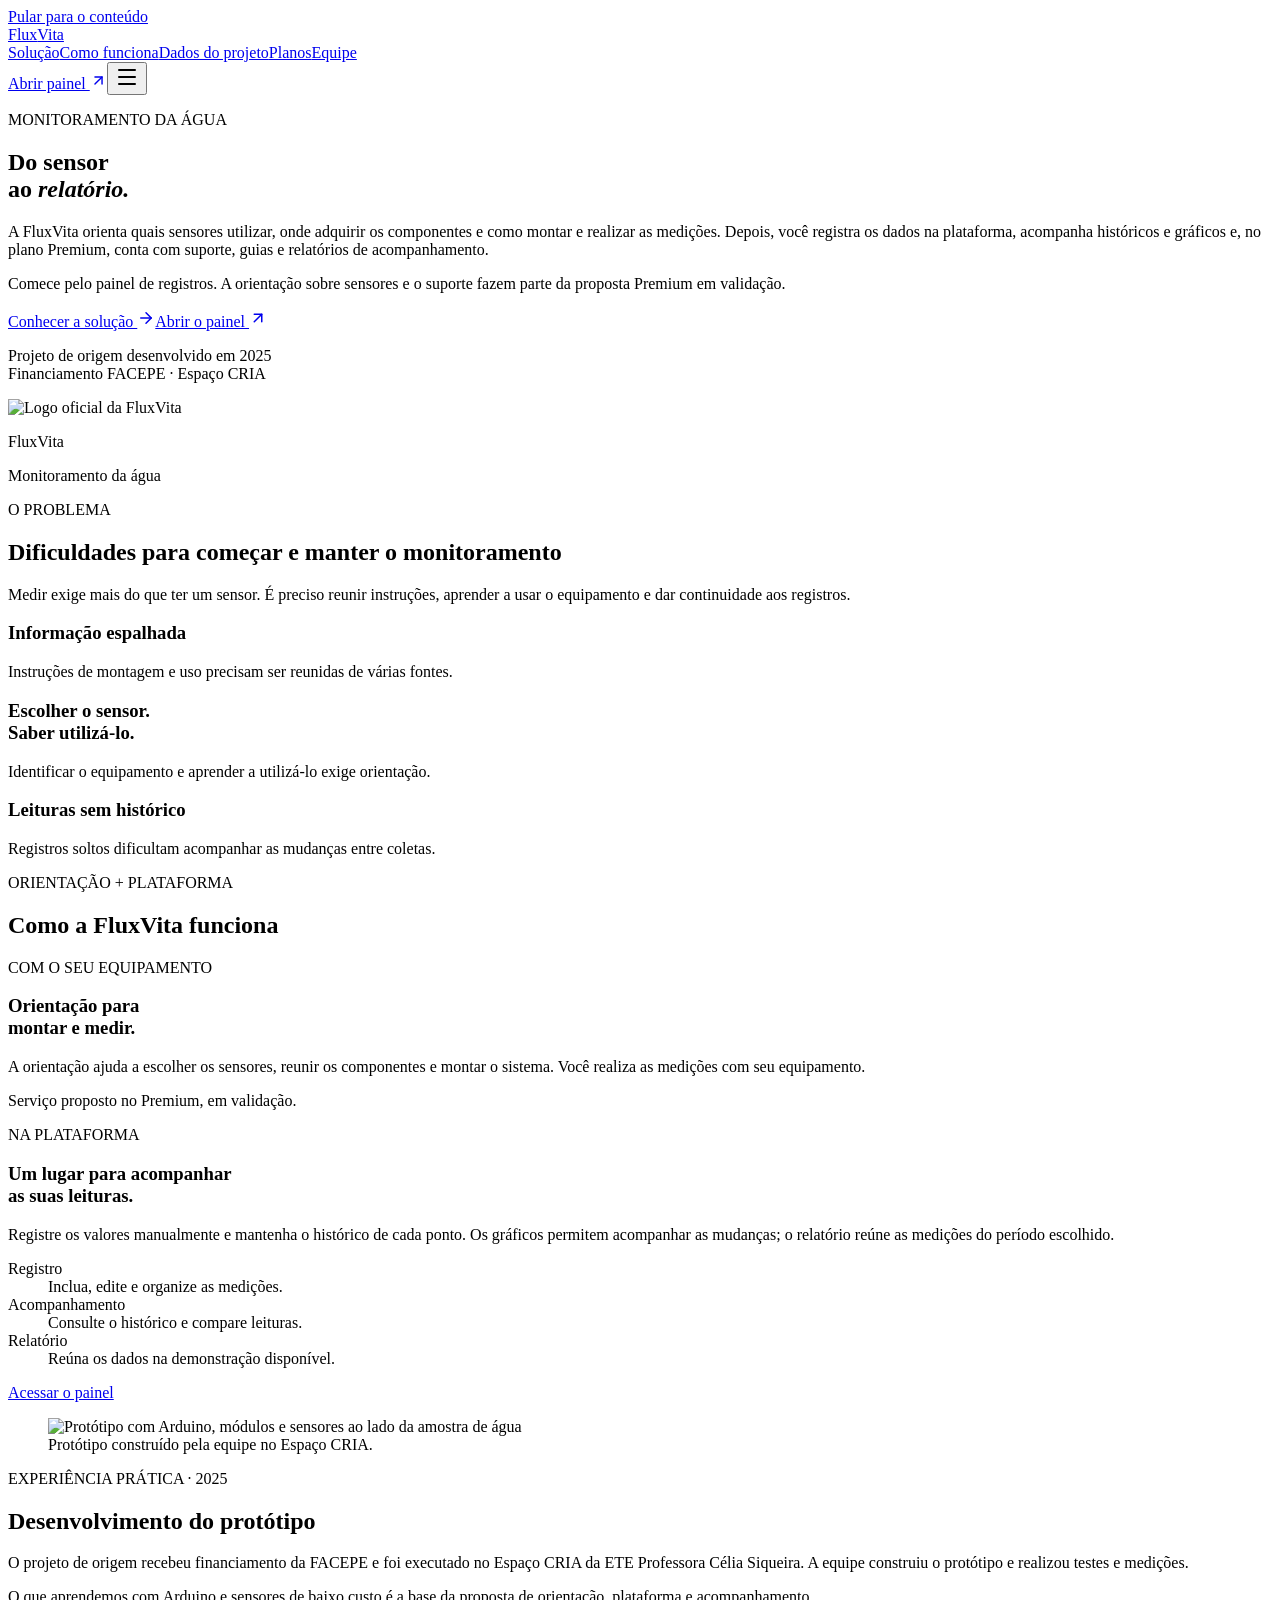
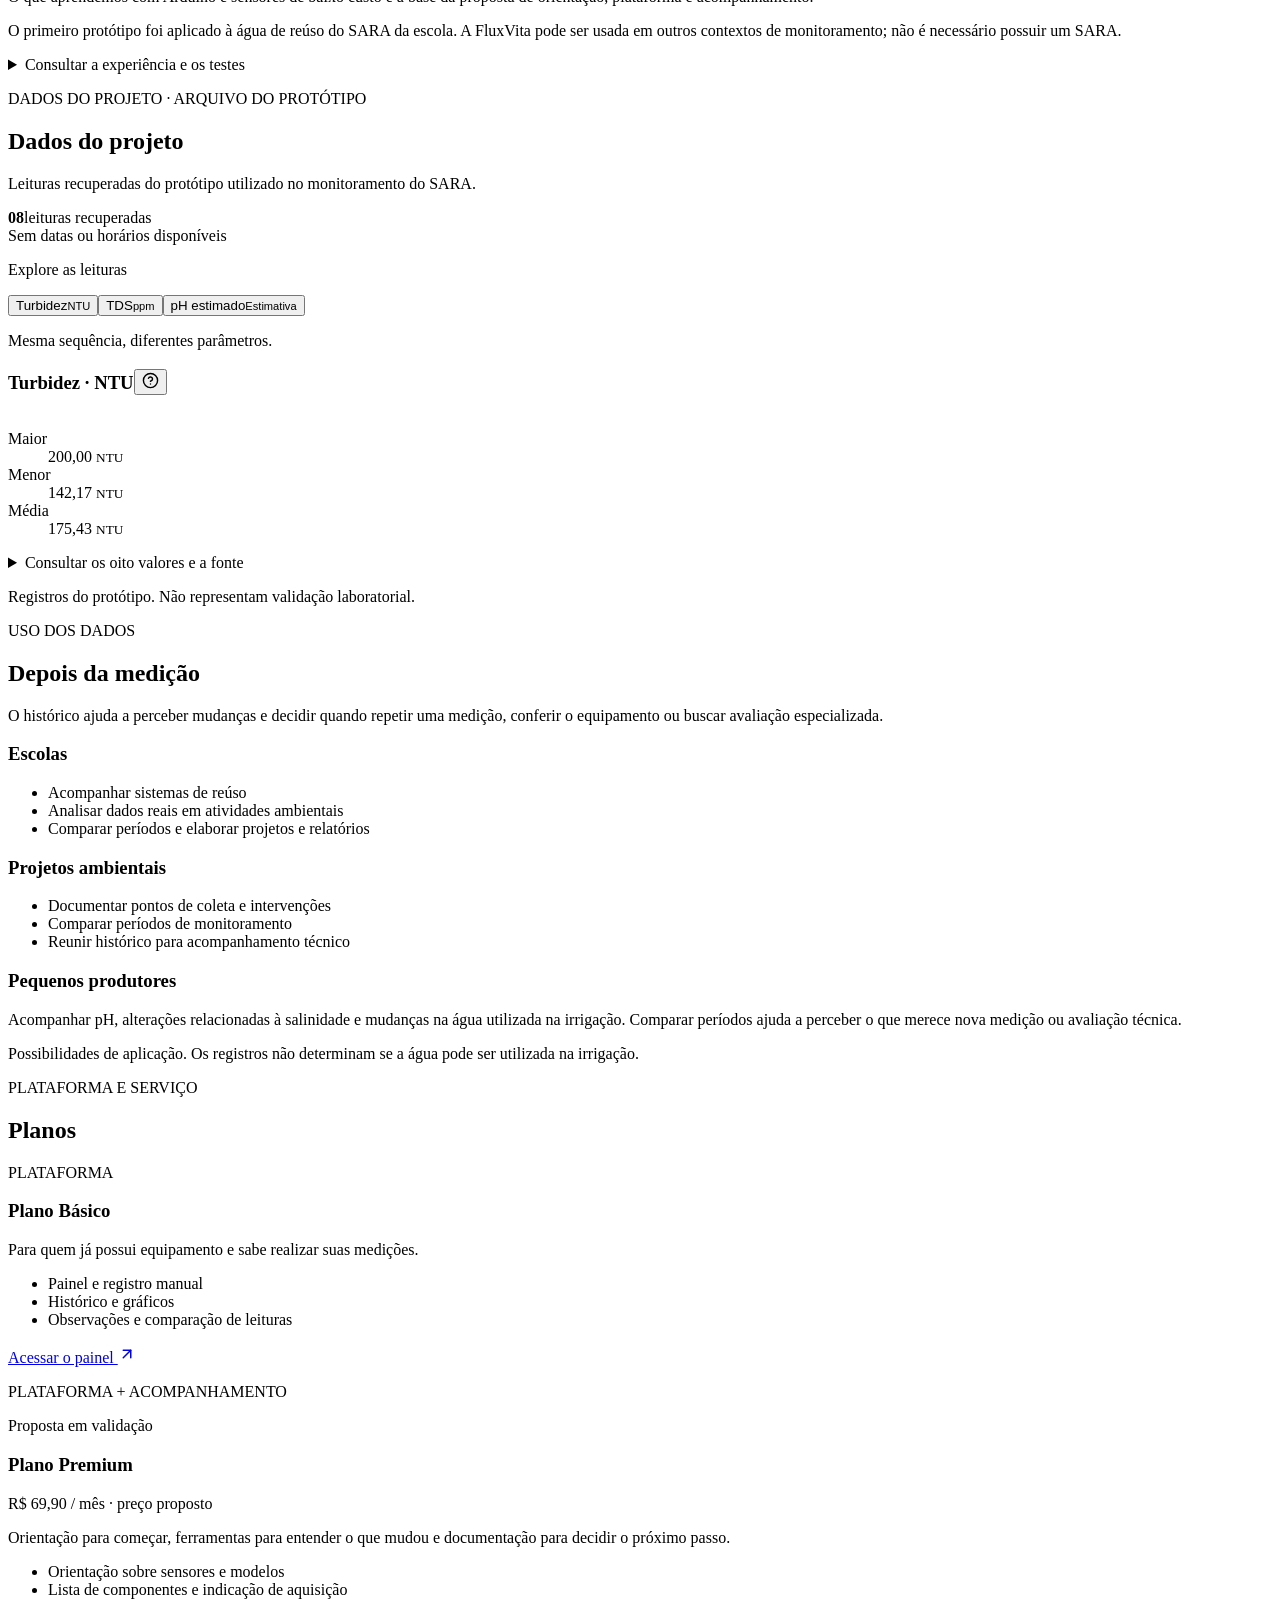
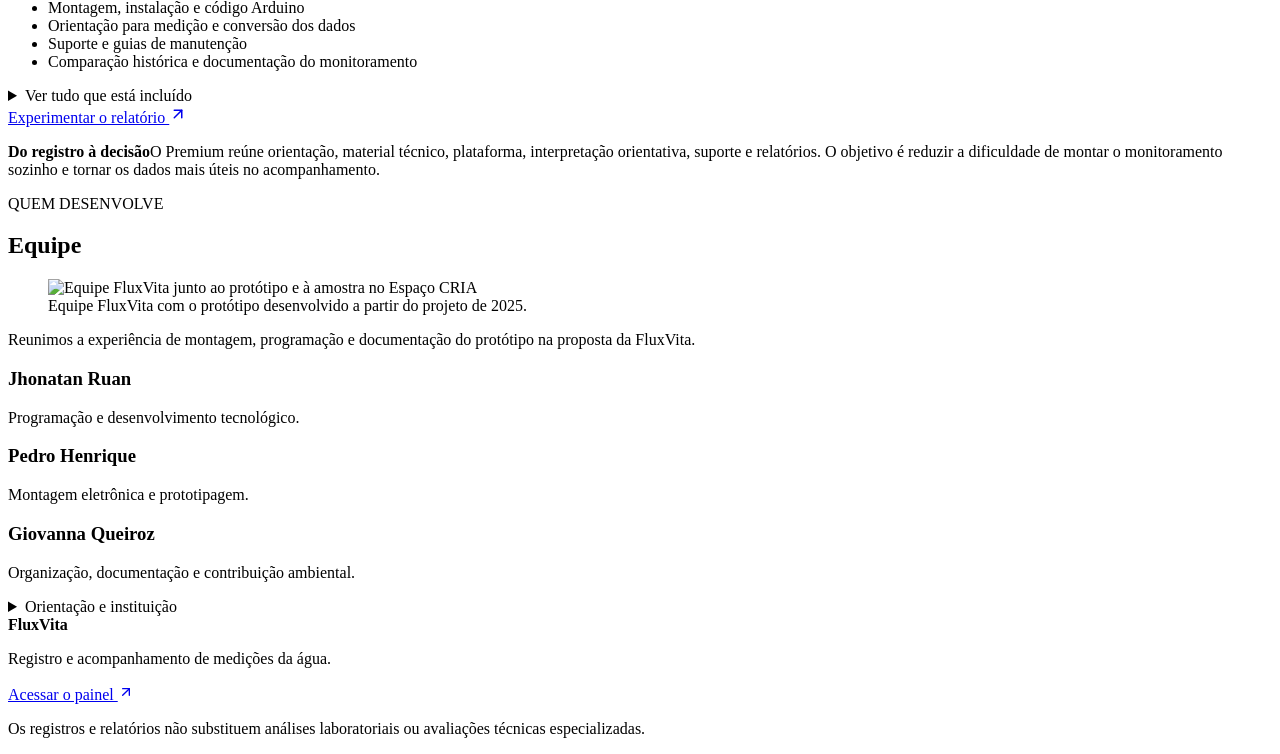
==== index.html @ 8d962c69 "Publica demonstracao estatica da FluxVita" ====
<!DOCTYPE html><html lang="pt-BR"><head><meta charSet="utf-8"/><meta name="viewport" content="width=device-width, initial-scale=1"/><link rel="preload" href="/fluxvita/images/logo.jpeg" as="image"/><link rel="stylesheet" href="/fluxvita/_next/static/css/index.CaiVKOem.css" data-rsc-css-href="/fluxvita/_next/static/css/index.CaiVKOem.css" data-precedence="vite-rsc/importer-resources"/><link rel="modulepreload" fetchPriority="low" href="/fluxvita/_next/static/chunks/index-BZ6kpPa_.js"/><script src="/fluxvita/_next/static/chunks/rolldown-runtime-BJOXHHZ4.js" type="module" async=""></script><script src="/fluxvita/_next/static/chunks/framework-BcJpXco4.js" type="module" async=""></script><link rel="modulepreload" href="/fluxvita/_next/static/chunks/layout-segment-context-BhjZyj7q.js" crossorigin=""/><link rel="modulepreload" href="/fluxvita/_next/static/chunks/site-header-nKYnSI3C.js" crossorigin=""/><link rel="modulepreload" href="/fluxvita/_next/static/chunks/brand-aoldO0m3.js" crossorigin=""/><link rel="modulepreload" href="/fluxvita/_next/static/chunks/x-iNXRPW8p.js" crossorigin=""/><link rel="modulepreload" href="/fluxvita/_next/static/chunks/Icon-qs7o2BY0.js" crossorigin=""/><link rel="modulepreload" href="/fluxvita/_next/static/chunks/reveal-CxmKioQc.js" crossorigin=""/><link rel="modulepreload" href="/fluxvita/_next/static/chunks/sara-results-CXd2Tkfg.js" crossorigin=""/><link rel="modulepreload" href="/fluxvita/_next/static/chunks/panel-help-Bx2EyLcV.js" crossorigin=""/><title>FluxVita | Registro e acompanhamento de medições da água</title><meta name="description" content="Conheça a proposta FluxVita, os registros do protótipo e o painel para registrar, comparar e relatar medições da água."/><link rel="icon" href="/fluxvita/favicon.svg"/><script>Object.assign(((self[Symbol.for("vinext.navigationRuntime")]??={bootstrap:{routeManifest:null},functions:{}}).bootstrap.rsc??={rsc:[]}),{params:{},nav:{"pathname":"/","searchParams":[]}})</script><link rel="modulepreload" href="/fluxvita/_next/static/chunks/index-BZ6kpPa_.js" />
</head><body><a class="skip" href="#conteudo">Pular para o conteúdo</a><header class="site-header home-header "><a class="brand" href="/fluxvita/" aria-label="FluxVita, início"><img src="/fluxvita/images/logo.jpeg" alt=""/>Flux<span>Vita</span></a><nav id="main-nav" aria-label="Navegação principal" class=""><a href="#solucao">Solução</a><a href="#como-funciona">Como funciona</a><a href="#resultados">Dados do projeto</a><a href="#planos">Planos</a><a href="#equipe">Equipe</a></nav><a class="button small" href="/fluxvita/painel">Abrir painel <svg xmlns="http://www.w3.org/2000/svg" width="17" height="17" viewBox="0 0 24 24" fill="none" stroke="currentColor" stroke-width="2" stroke-linecap="round" stroke-linejoin="round" class="lucide lucide-arrow-up-right" aria-hidden="true"><path d="M7 7h10v10"></path><path d="M7 17 17 7"></path></svg></a><button id="menu-toggle" class="menu-toggle" aria-label="Abrir menu" aria-expanded="false" aria-controls="main-nav"><svg xmlns="http://www.w3.org/2000/svg" width="24" height="24" viewBox="0 0 24 24" fill="none" stroke="currentColor" stroke-width="2" stroke-linecap="round" stroke-linejoin="round" class="lucide lucide-menu" aria-hidden="true"><path d="M4 5h16"></path><path d="M4 12h16"></path><path d="M4 19h16"></path></svg></button></header><main id="conteudo" class="home-page"><section class="hero wrap"><div class="hero-copy"><p class="eyebrow">MONITORAMENTO DA ÁGUA</p><h1>Do sensor<br/>ao <em>relatório.</em></h1><p class="lead">A FluxVita orienta quais sensores utilizar, onde adquirir os componentes e como montar e realizar as medições. Depois, você registra os dados na plataforma, acompanha históricos e gráficos e, no plano Premium, conta com suporte, guias e relatórios de acompanhamento.</p><p class="availability">Comece pelo painel de registros. A orientação sobre sensores e o suporte fazem parte da proposta Premium em validação.</p><div class="actions"><a class="button" href="#solucao">Conhecer a solução <svg xmlns="http://www.w3.org/2000/svg" width="18" height="18" viewBox="0 0 24 24" fill="none" stroke="currentColor" stroke-width="2" stroke-linecap="round" stroke-linejoin="round" class="lucide lucide-arrow-right" aria-hidden="true"><path d="M5 12h14"></path><path d="m12 5 7 7-7 7"></path></svg></a><a class="text-link" href="/fluxvita/painel">Abrir o painel <svg xmlns="http://www.w3.org/2000/svg" width="18" height="18" viewBox="0 0 24 24" fill="none" stroke="currentColor" stroke-width="2" stroke-linecap="round" stroke-linejoin="round" class="lucide lucide-arrow-up-right" aria-hidden="true"><path d="M7 7h10v10"></path><path d="M7 17 17 7"></path></svg></a></div><p class="hero-note">Projeto de origem desenvolvido em 2025<br/>Financiamento FACEPE · Espaço CRIA</p></div><div class="brand-composition" aria-label="FluxVita · Monitoramento da água"><img src="/fluxvita/images/logo.jpeg" alt="Logo oficial da FluxVita" width="1170" height="1118"/><p class="brand-name">FluxVita</p><p class="brand-identification">Monitoramento da água</p><div class="brand-line" aria-hidden="true"></div></div></section><div class="reveal-sections"><section id="solucao" class="wrap section problem-editorial"><div class="problem-opening"><p class="eyebrow">O PROBLEMA</p><h2>Dificuldades para começar e manter o monitoramento</h2><p class="problem-intro">Medir exige mais do que ter um sensor. É preciso reunir instruções, aprender a usar o equipamento e dar continuidade aos registros.</p></div><div class="problem-notes"><article class="problem-fragment"><h3>Informação espalhada</h3><p>Instruções de montagem e uso precisam ser reunidas de várias fontes.</p></article><article class="problem-emphasis"><h3>Escolher o sensor.<br/>Saber utilizá-lo.</h3><p>Identificar o equipamento e aprender a utilizá-lo exige orientação.</p></article><article class="problem-records"><h3>Leituras sem histórico</h3><p>Registros soltos dificultam acompanhar as mudanças entre coletas.</p></article></div></section><section id="como-funciona" class="solution-editorial section"><div class="wrap"><p class="eyebrow">ORIENTAÇÃO + PLATAFORMA</p><h2>Como a FluxVita funciona</h2><div class="solution-spread"><article class="guidance-story"><p class="solution-label">COM O SEU EQUIPAMENTO</p><h3>Orientação para<br/>montar e medir.</h3><p>A orientação ajuda a escolher os sensores, reunir os componentes e montar o sistema. Você realiza as medições com seu equipamento.</p><p class="solution-status">Serviço proposto no Premium, em validação.</p></article><article class="platform-story"><p class="solution-label">NA PLATAFORMA</p><h3>Um lugar para acompanhar<br/>as suas leituras.</h3><p>Registre os valores manualmente e mantenha o histórico de cada ponto. Os gráficos permitem acompanhar as mudanças; o relatório reúne as medições do período escolhido.</p><dl class="platform-functions"><div><dt>Registro</dt><dd>Inclua, edite e organize as medições.</dd></div><div><dt>Acompanhamento</dt><dd>Consulte o histórico e compare leituras.</dd></div><div><dt>Relatório</dt><dd>Reúna os dados na demonstração disponível.</dd></div></dl><a href="/fluxvita/painel" class="button">Acessar o painel</a></article></div></div></section><section id="origem" class="wrap section origin-story pitch-origin"><figure class="documentary-photo"><img src="/fluxvita/images/prototipo-amostra-sara.jpeg" alt="Protótipo com Arduino, módulos e sensores ao lado da amostra de água" loading="lazy" width="1600" height="1200"/><figcaption>Protótipo construído pela equipe no Espaço CRIA.</figcaption></figure><div class="origin-copy"><p class="eyebrow">EXPERIÊNCIA PRÁTICA · 2025</p><h2>Desenvolvimento do protótipo</h2><p>O projeto de origem recebeu financiamento da FACEPE e foi executado no Espaço CRIA da ETE Professora Célia Siqueira. A equipe construiu o protótipo e realizou testes e medições.</p><p>O que aprendemos com Arduino e sensores de baixo custo é a base da proposta de orientação, plataforma e acompanhamento.</p><p class="sara-context">O primeiro protótipo foi aplicado à água de reúso do SARA da escola. A FluxVita pode ser usada em outros contextos de monitoramento; não é necessário possuir um SARA.</p><details class="origin-details"><summary>Consultar a experiência e os testes</summary><p>Reservatórios, armazenamento e irrigação são possibilidades de aplicação, ainda em validação com os públicos.</p><p>Essa experiência envolveu montagem, programação, leitura e conversão dos dados. Não representa comprovação científica da qualidade da água.</p><a href="/fluxvita/painel#testes-bancada" class="text-link">Consultar os testes de bancada <svg xmlns="http://www.w3.org/2000/svg" width="18" height="18" viewBox="0 0 24 24" fill="none" stroke="currentColor" stroke-width="2" stroke-linecap="round" stroke-linejoin="round" class="lucide lucide-arrow-right" aria-hidden="true"><path d="M5 12h14"></path><path d="m12 5 7 7-7 7"></path></svg></a></details></div></section><section class="wrap section sara-results results-editorial" id="resultados"><div class="results-heading"><div><p class="eyebrow">DADOS DO PROJETO · ARQUIVO DO PROTÓTIPO</p><h2>Dados do projeto</h2><p class="lead">Leituras recuperadas do protótipo utilizado no monitoramento do SARA.</p></div><div class="reading-count"><strong>08</strong><span>leituras recuperadas<br/>Sem datas ou horários disponíveis</span></div></div><div data-orientation="vertical" data-activation-direction="none" data-slot="tabs" class="group/tabs flex gap-2 data-horizontal:flex-col sara-tabs"><div class="parameter-index"><p class="parameter-caption">Explore as leituras</p><div data-orientation="vertical" data-activation-direction="none" aria-orientation="vertical" role="tablist" data-slot="tabs-list" data-variant="default" aria-label="Parâmetro dos dados do projeto" class="group/tabs-list inline-flex w-fit items-center justify-center rounded-lg p-[3px] text-muted-foreground group-data-horizontal/tabs:h-8 group-data-vertical/tabs:h-fit group-data-vertical/tabs:flex-col data-[variant=line]:rounded-none bg-muted"><button type="button" data-active="" data-orientation="vertical" data-activation-direction="none" aria-disabled="false" tabindex="-1" role="tab" aria-selected="true" id="base-ui-_R_1ikd6i_" data-composite-item-active="" data-slot="tabs-trigger" aria-label="Turbidez" class="relative inline-flex h-[calc(100%-1px)] flex-1 items-center justify-center gap-1.5 rounded-md border border-transparent px-1.5 py-0.5 text-sm font-medium whitespace-nowrap text-foreground/60 transition-all group-data-vertical/tabs:w-full group-data-vertical/tabs:justify-start hover:text-foreground focus-visible:border-ring focus-visible:ring-[3px] focus-visible:ring-ring/50 focus-visible:outline-1 focus-visible:outline-ring disabled:pointer-events-none disabled:opacity-50 has-data-[icon=inline-end]:pr-1 has-data-[icon=inline-start]:pl-1 aria-disabled:pointer-events-none aria-disabled:opacity-50 dark:text-muted-foreground dark:hover:text-foreground group-data-[variant=default]/tabs-list:data-active:shadow-sm group-data-[variant=line]/tabs-list:data-active:shadow-none [&amp;_svg]:pointer-events-none [&amp;_svg]:shrink-0 [&amp;_svg:not([class*=&#x27;size-&#x27;])]:size-4 group-data-[variant=line]/tabs-list:bg-transparent group-data-[variant=line]/tabs-list:data-active:bg-transparent dark:group-data-[variant=line]/tabs-list:data-active:border-transparent dark:group-data-[variant=line]/tabs-list:data-active:bg-transparent data-active:bg-background data-active:text-foreground dark:data-active:border-input dark:data-active:bg-input/30 dark:data-active:text-foreground after:absolute after:bg-foreground after:opacity-0 after:transition-opacity group-data-horizontal/tabs:after:inset-x-0 group-data-horizontal/tabs:after:bottom-[-5px] group-data-horizontal/tabs:after:h-0.5 group-data-vertical/tabs:after:inset-y-0 group-data-vertical/tabs:after:-right-1 group-data-vertical/tabs:after:w-0.5 group-data-[variant=line]/tabs-list:data-active:after:opacity-100"><span>Turbidez</span><small>NTU</small></button><button type="button" data-orientation="vertical" data-activation-direction="none" aria-disabled="false" tabindex="-1" role="tab" aria-selected="false" id="base-ui-_R_2ikd6i_" data-slot="tabs-trigger" aria-label="TDS" class="relative inline-flex h-[calc(100%-1px)] flex-1 items-center justify-center gap-1.5 rounded-md border border-transparent px-1.5 py-0.5 text-sm font-medium whitespace-nowrap text-foreground/60 transition-all group-data-vertical/tabs:w-full group-data-vertical/tabs:justify-start hover:text-foreground focus-visible:border-ring focus-visible:ring-[3px] focus-visible:ring-ring/50 focus-visible:outline-1 focus-visible:outline-ring disabled:pointer-events-none disabled:opacity-50 has-data-[icon=inline-end]:pr-1 has-data-[icon=inline-start]:pl-1 aria-disabled:pointer-events-none aria-disabled:opacity-50 dark:text-muted-foreground dark:hover:text-foreground group-data-[variant=default]/tabs-list:data-active:shadow-sm group-data-[variant=line]/tabs-list:data-active:shadow-none [&amp;_svg]:pointer-events-none [&amp;_svg]:shrink-0 [&amp;_svg:not([class*=&#x27;size-&#x27;])]:size-4 group-data-[variant=line]/tabs-list:bg-transparent group-data-[variant=line]/tabs-list:data-active:bg-transparent dark:group-data-[variant=line]/tabs-list:data-active:border-transparent dark:group-data-[variant=line]/tabs-list:data-active:bg-transparent data-active:bg-background data-active:text-foreground dark:data-active:border-input dark:data-active:bg-input/30 dark:data-active:text-foreground after:absolute after:bg-foreground after:opacity-0 after:transition-opacity group-data-horizontal/tabs:after:inset-x-0 group-data-horizontal/tabs:after:bottom-[-5px] group-data-horizontal/tabs:after:h-0.5 group-data-vertical/tabs:after:inset-y-0 group-data-vertical/tabs:after:-right-1 group-data-vertical/tabs:after:w-0.5 group-data-[variant=line]/tabs-list:data-active:after:opacity-100"><span>TDS</span><small>ppm</small></button><button type="button" data-orientation="vertical" data-activation-direction="none" aria-disabled="false" tabindex="-1" role="tab" aria-selected="false" id="base-ui-_R_3ikd6i_" data-slot="tabs-trigger" aria-label="pH estimado" class="relative inline-flex h-[calc(100%-1px)] flex-1 items-center justify-center gap-1.5 rounded-md border border-transparent px-1.5 py-0.5 text-sm font-medium whitespace-nowrap text-foreground/60 transition-all group-data-vertical/tabs:w-full group-data-vertical/tabs:justify-start hover:text-foreground focus-visible:border-ring focus-visible:ring-[3px] focus-visible:ring-ring/50 focus-visible:outline-1 focus-visible:outline-ring disabled:pointer-events-none disabled:opacity-50 has-data-[icon=inline-end]:pr-1 has-data-[icon=inline-start]:pl-1 aria-disabled:pointer-events-none aria-disabled:opacity-50 dark:text-muted-foreground dark:hover:text-foreground group-data-[variant=default]/tabs-list:data-active:shadow-sm group-data-[variant=line]/tabs-list:data-active:shadow-none [&amp;_svg]:pointer-events-none [&amp;_svg]:shrink-0 [&amp;_svg:not([class*=&#x27;size-&#x27;])]:size-4 group-data-[variant=line]/tabs-list:bg-transparent group-data-[variant=line]/tabs-list:data-active:bg-transparent dark:group-data-[variant=line]/tabs-list:data-active:border-transparent dark:group-data-[variant=line]/tabs-list:data-active:bg-transparent data-active:bg-background data-active:text-foreground dark:data-active:border-input dark:data-active:bg-input/30 dark:data-active:text-foreground after:absolute after:bg-foreground after:opacity-0 after:transition-opacity group-data-horizontal/tabs:after:inset-x-0 group-data-horizontal/tabs:after:bottom-[-5px] group-data-horizontal/tabs:after:h-0.5 group-data-vertical/tabs:after:inset-y-0 group-data-vertical/tabs:after:-right-1 group-data-vertical/tabs:after:w-0.5 group-data-[variant=line]/tabs-list:data-active:after:opacity-100"><span>pH estimado</span><small>Estimativa</small></button></div><p class="parameter-footnote">Mesma sequência, diferentes parâmetros.</p></div><div data-orientation="vertical" data-activation-direction="none" id="base-ui-_R_ckd6i_" role="tabpanel" tabindex="0" data-index="-1" data-slot="tabs-content" class="flex-1 text-sm outline-none"><div class="sara-chart-layout"><div class="sara-plot"><h3>Turbidez<!-- --> <span>· <!-- -->NTU</span><button type="button" tabindex="0" data-base-ui-click-trigger="" id="base-ui-_R_3sbckd6i_" aria-haspopup="dialog" aria-expanded="false" data-slot="popover-trigger" aria-label="Ajuda: Turbidez" class="help-trigger"><svg xmlns="http://www.w3.org/2000/svg" width="17" height="17" viewBox="0 0 24 24" fill="none" stroke="currentColor" stroke-width="2" stroke-linecap="round" stroke-linejoin="round" class="lucide lucide-circle-question-mark" aria-hidden="true"><circle cx="12" cy="12" r="10"></circle><path d="M9.09 9a3 3 0 0 1 5.83 1c0 2-3 3-3 3"></path><path d="M12 17h.01"></path></svg></button></h3><div data-slot="chart" data-chart="chart-_R_jckd6i_" class="flex aspect-video justify-center text-xs [&amp;_.recharts-cartesian-axis-tick_text]:fill-muted-foreground [&amp;_.recharts-cartesian-grid_line[stroke=&#x27;#ccc&#x27;]]:stroke-border/50 [&amp;_.recharts-curve.recharts-tooltip-cursor]:stroke-border [&amp;_.recharts-dot[stroke=&#x27;#fff&#x27;]]:stroke-transparent [&amp;_.recharts-layer]:outline-hidden [&amp;_.recharts-polar-grid_[stroke=&#x27;#ccc&#x27;]]:stroke-border [&amp;_.recharts-radial-bar-background-sector]:fill-muted [&amp;_.recharts-rectangle.recharts-tooltip-cursor]:fill-muted [&amp;_.recharts-reference-line_[stroke=&#x27;#ccc&#x27;]]:stroke-border [&amp;_.recharts-sector]:outline-hidden [&amp;_.recharts-sector[stroke=&#x27;#fff&#x27;]]:stroke-transparent [&amp;_.recharts-surface]:outline-hidden sara-chart" aria-label="Turbidez: oito leituras por sequência; valores disponíveis na tabela abaixo"><style>
 [data-chart=chart-_R_jckd6i_] {
  --color-turbidity: #1260b0;
}


.dark [data-chart=chart-_R_jckd6i_] {
  --color-turbidity: #1260b0;
}
</style><div class="recharts-responsive-container" style="width:100%;height:100%;min-width:0"><div style="width:0;height:0;overflow:visible"><div width="320" height="200" class="recharts-wrapper" style="position:relative;cursor:default;width:320px;height:200px"></div></div></div></div></div><aside class="sara-summary"><dl><div><dt>Maior</dt><dd>200,00<!-- --> <small>NTU</small></dd></div><div><dt>Menor</dt><dd>142,17<!-- --> <small>NTU</small></dd></div><div><dt>Média</dt><dd>175,43<!-- --> <small>NTU</small></dd></div></dl></aside></div></div></div><details class="source-table"><summary>Consultar os oito valores e a fonte</summary><div class="table-scroll"><table><caption>Transcrição da tabela da página 1 do PDF fornecido pela equipe. A sequência não representa um intervalo de tempo.</caption><thead><tr><th scope="col">Leitura</th><th scope="col">Turbidez (NTU)</th><th scope="col">TDS (ppm)</th><th scope="col">pH estimado</th></tr></thead><tbody><tr><th scope="row">1</th><td>200,00</td><td>109,5</td><td>9,13</td></tr><tr><th scope="row">2</th><td>169,05</td><td>8,6</td><td>9,19</td></tr><tr><th scope="row">3</th><td>142,17</td><td>37,2</td><td>9,20</td></tr><tr><th scope="row">4</th><td>190,11</td><td>47,1</td><td>9,17</td></tr><tr><th scope="row">5</th><td>183,67</td><td>51,3</td><td>9,17</td></tr><tr><th scope="row">6</th><td>185,78</td><td>53,7</td><td>9,17</td></tr><tr><th scope="row">7</th><td>160,16</td><td>55,7</td><td>9,16</td></tr><tr><th scope="row">8</th><td>172,47</td><td>70,6</td><td>9,15</td></tr></tbody></table></div><p>Fonte: FluxVita: Gráficos do monitoramento da água do SARA, material fornecido pela equipe.</p></details><p class="results-note">Registros do protótipo. Não representam validação laboratorial.</p></section><section id="depois-da-medicao" class="after-measurement section"><div class="wrap"><div class="after-heading"><div><p class="eyebrow">USO DOS DADOS</p><h2>Depois da medição</h2></div><p>O histórico ajuda a perceber mudanças e decidir quando repetir uma medição, conferir o equipamento ou buscar avaliação especializada.</p></div><div class="use-cases compact-cases"><article><h3>Escolas</h3><ul><li>Acompanhar sistemas de reúso</li><li>Analisar dados reais em atividades ambientais</li><li>Comparar períodos e elaborar projetos e relatórios</li></ul></article><article><h3>Projetos ambientais</h3><ul><li>Documentar pontos de coleta e intervenções</li><li>Comparar períodos de monitoramento</li><li>Reunir histórico para acompanhamento técnico</li></ul></article><article><h3>Pequenos produtores</h3><p class="producer-use">Acompanhar pH, alterações relacionadas à salinidade e mudanças na água utilizada na irrigação. Comparar períodos ajuda a perceber o que merece nova medição ou avaliação técnica.</p></article></div><p class="after-conclusion">Possibilidades de aplicação. Os registros não determinam se a água pode ser utilizada na irrigação.</p></div></section><section id="planos" class="wrap section plans-section"><div class="editorial-heading"><p class="eyebrow">PLATAFORMA E SERVIÇO</p><h2>Planos</h2></div><div class="plan-grid"><article class="plan-basic"><p class="eyebrow">PLATAFORMA</p><h3>Plano Básico</h3><p>Para quem já possui equipamento e sabe realizar suas medições.</p><ul class="basic-features"><li>Painel e registro manual</li><li>Histórico e gráficos</li><li>Observações e comparação de leituras</li></ul><a class="button secondary" href="/fluxvita/painel">Acessar o painel <svg xmlns="http://www.w3.org/2000/svg" width="18" height="18" viewBox="0 0 24 24" fill="none" stroke="currentColor" stroke-width="2" stroke-linecap="round" stroke-linejoin="round" class="lucide lucide-arrow-up-right" aria-hidden="true"><path d="M7 7h10v10"></path><path d="M7 17 17 7"></path></svg></a></article><article class="plan-premium" id="premium"><div class="plan-top"><p class="eyebrow">PLATAFORMA + ACOMPANHAMENTO</p><span class="proposal-badge">Proposta em validação</span></div><h3>Plano Premium</h3><p class="premium-price">R$ 69,90 <span>/ mês · preço proposto</span></p><p>Orientação para começar, ferramentas para entender o que mudou e documentação para decidir o próximo passo.</p><ul class="premium-deliverables"><li>Orientação sobre sensores e modelos</li><li>Lista de componentes e indicação de aquisição</li><li>Montagem, instalação e código Arduino</li><li>Orientação para medição e conversão dos dados</li><li>Suporte e guias de manutenção</li><li>Comparação histórica e documentação do monitoramento</li></ul><details class="premium-all"><summary>Ver tudo que está incluído</summary><div><h4>Equipamentos e implantação</h4><p>Tudo do Básico, com orientação sobre quais parâmetros acompanhar, sensores e modelos, locais de compra, lista de componentes, guia de montagem, instalação e apoio na configuração.</p><h4>Código específico para os sensores</h4><p>Código-fonte organizado para Arduino em C/C++, com identificação dos modelos, comentários básicos, portas e conexões, lógica de leitura e instruções para carregar o código. A fórmula de conversão será incluída quando aplicável.</p><h4>Medição e conversão dos dados</h4><p>Guia para uso dos sensores, realização das medições e registro correto. Alguns sensores entregam valores brutos ou tensão: a conversão depende de uma fórmula documentada para cada modelo.</p><p>A proposta prevê conversão assistida no painel, mantendo o valor original, o modelo e a fórmula visíveis. Nenhum modelo está habilitado nesta versão. Sem fórmula confiável, a conversão fica indisponível; ela não equivale a calibração ou validação laboratorial.</p><h4>Rotina, manutenção e suporte</h4><p>Orientação sobre calibração quando aplicável, checklist de manutenção, suporte remoto, rotina de monitoramento e organização dos pontos. Diante de mudanças, apoio para repetir uma leitura, conferir o equipamento ou considerar uma avaliação especializada.</p><h4>Relatório de acompanhamento</h4><p>Relatório baseado nos dados registrados, com gráficos, resumo das variações e impressão ou exportação. O MVP já oferece a versão demonstrativa para impressão; o relatório elaborado com acompanhamento da equipe ainda é parte da proposta.</p><h4>Entender mudanças e registrar o contexto</h4><p>Equipamentos e fórmulas vinculados às leituras, registro de intervenções, comparação antes/depois e referência do próprio ponto. A finalidade do monitoramento orienta quais conclusões os dados permitem e o que ainda falta avaliar. Mudanças no histórico não são diagnósticos nem comprovam a causa de um problema.</p><p>Relatórios reúnem sensores, medições, gráficos, ocorrências, referências e próximos passos. Podem apoiar atividades de gestão e documentação ambiental e a comunicação com profissionais.</p><p>Os guias, códigos por modelo e serviços de orientação ainda serão estruturados. As entrevistas ajudarão a definir o formato do suporte e dos planos. O preço proposto é R$ 69,90 por mês. Não há contratação ou cobrança pelo site.</p></div></details><a class="button" href="/fluxvita/painel#relatorio">Experimentar o relatório <svg xmlns="http://www.w3.org/2000/svg" width="18" height="18" viewBox="0 0 24 24" fill="none" stroke="currentColor" stroke-width="2" stroke-linecap="round" stroke-linejoin="round" class="lucide lucide-arrow-up-right" aria-hidden="true"><path d="M7 7h10v10"></path><path d="M7 17 17 7"></path></svg></a></article></div><p class="premium-value"><strong>Do registro à decisão</strong>O Premium reúne orientação, material técnico, plataforma, interpretação orientativa, suporte e relatórios. O objetivo é reduzir a dificuldade de montar o monitoramento sozinho e tornar os dados mais úteis no acompanhamento.</p></section><section id="equipe" class="wrap section team-section"><p class="eyebrow">QUEM DESENVOLVE</p><h2>Equipe</h2><div class="team-layout"><figure class="team-photo"><img src="/fluxvita/images/equipe-prototipo-sara.jpeg" alt="Equipe FluxVita junto ao protótipo e à amostra no Espaço CRIA" loading="lazy" width="1200" height="1600"/><figcaption>Equipe FluxVita com o protótipo desenvolvido a partir do projeto de 2025.</figcaption></figure><div class="team-people"><p>Reunimos a experiência de montagem, programação e documentação do protótipo na proposta da FluxVita.</p><div class="team-grid"><article><h3>Jhonatan Ruan</h3><p>Programação e desenvolvimento tecnológico.</p></article><article><h3>Pedro Henrique</h3><p>Montagem eletrônica e prototipagem.</p></article><article><h3>Giovanna Queiroz</h3><p>Organização, documentação e contribuição ambiental.</p></article></div><details class="team-credits"><summary>Orientação e instituição</summary><div class="credits"><p><span>ORIENTAÇÃO</span>Professora Maria José Leite Brasiliano</p><p><span>APOIO</span>Gestor Niedson Amaral</p><p><span>INSTITUIÇÃO</span>ETE Professora Célia Siqueira<br/>São José do Egito · Pernambuco</p></div></details></div></div></section></div><footer class="footer"><div class="wrap"><strong>FluxVita</strong><p>Registro e acompanhamento de medições da água.</p><a href="/fluxvita/painel">Acessar o painel <svg xmlns="http://www.w3.org/2000/svg" width="16" height="16" viewBox="0 0 24 24" fill="none" stroke="currentColor" stroke-width="2" stroke-linecap="round" stroke-linejoin="round" class="lucide lucide-arrow-up-right" aria-hidden="true"><path d="M7 7h10v10"></path><path d="M7 17 17 7"></path></svg></a></div><p class="wrap footer-note">Os registros e relatórios não substituem análises laboratoriais ou avaliações técnicas especializadas.</p></footer></main><script type="module" src="/fluxvita/_next/static/chunks/index-BZ6kpPa_.js" id="_R_" async=""></script><script>((self[Symbol.for("vinext.navigationRuntime")]??={bootstrap:{routeManifest:null},functions:{}}).bootstrap.rsc??={rsc:[]}).rsc.push("0:{\"page:/\":\"$L1\",\"layout:/\":\"$L2\",\"route:/\":\"$L3\",\"__route\":\"route:/\",\"__interceptionContext\":null,\"__layoutIds\":[\"layout:/\"],\"__rootLayout\":\"/\",\"__bfcacheSegmentIdentities\":{\"layout:/\":\"[\\\"layout\\\",\\\"layout:/\\\",\\\"root-boundary:/\\\",\\\"\\\"]\",\"page:/\":\"[\\\"page\\\",\\\"page:/\\\",\\\"root-boundary:/\\\",\\\"\\\"]\"},\"__srcPage\":[\"page\"],\"__layoutFlags\":{\"layout:/\":\"s\"},\"__artifactCompatibility\":{\"schemaVersion\":1,\"graphVersion\":\"app-route-graph:1177fd80f83fa7b0\",\"deploymentVersion\":\"e10de6ff-2c59-48b6-934f-1c08798676ab\",\"appElementsSchemaVersion\":1,\"rscPayloadSchemaVersion\":1,\"rootBoundaryId\":\"/\",\"renderEpoch\":null}}\n")</script><script>((self[Symbol.for("vinext.navigationRuntime")]??={bootstrap:{routeManifest:null},functions:{}}).bootstrap.rsc??={rsc:[]}).rsc.push("4:I[\"8c0f216c4604\",[],\"Children\",1]\n")</script><script>((self[Symbol.for("vinext.navigationRuntime")]??={bootstrap:{routeManifest:null},functions:{}}).bootstrap.rsc??={rsc:[]}).rsc.push("5:I[\"593f344dc510\",[],\"GlobalErrorBoundary\",1]\n")</script><script>((self[Symbol.for("vinext.navigationRuntime")]??={bootstrap:{routeManifest:null},functions:{}}).bootstrap.rsc??={rsc:[]}).rsc.push("6:I[\"0b874ad30386\",[],\"default\",1]\n")</script><script>((self[Symbol.for("vinext.navigationRuntime")]??={bootstrap:{routeManifest:null},functions:{}}).bootstrap.rsc??={rsc:[]}).rsc.push("7:I[\"593f344dc510\",[],\"ErrorBoundary\",1]\n")</script><script>((self[Symbol.for("vinext.navigationRuntime")]??={bootstrap:{routeManifest:null},functions:{}}).bootstrap.rsc??={rsc:[]}).rsc.push("8:I[\"15c18cfaeeff\",[],\"LayoutSegmentProvider\",1]\n")</script><script>((self[Symbol.for("vinext.navigationRuntime")]??={bootstrap:{routeManifest:null},functions:{}}).bootstrap.rsc??={rsc:[]}).rsc.push("9:I[\"8c0f216c4604\",[],\"Slot\",1]\n")</script><script>((self[Symbol.for("vinext.navigationRuntime")]??={bootstrap:{routeManifest:null},functions:{}}).bootstrap.rsc??={rsc:[]}).rsc.push("a:I[\"593f344dc510\",[],\"NotFoundBoundary\",1]\n")</script><script>((self[Symbol.for("vinext.navigationRuntime")]??={bootstrap:{routeManifest:null},functions:{}}).bootstrap.rsc??={rsc:[]}).rsc.push("b:I[\"9276801271d6\",[],\"AppRouterScrollTarget\",1]\n")</script><script>((self[Symbol.for("vinext.navigationRuntime")]??={bootstrap:{routeManifest:null},functions:{}}).bootstrap.rsc??={rsc:[]}).rsc.push("c:I[\"593f344dc510\",[],\"RedirectBoundary\",1]\n")</script><script>((self[Symbol.for("vinext.navigationRuntime")]??={bootstrap:{routeManifest:null},functions:{}}).bootstrap.rsc??={rsc:[]}).rsc.push(":HL[\"/fluxvita/_next/static/css/index.CaiVKOem.css\",\"style\"     ]\n")</script><script>((self[Symbol.for("vinext.navigationRuntime")]??={bootstrap:{routeManifest:null},functions:{}}).bootstrap.rsc??={rsc:[]}).rsc.push("2:[[[\"$\",\"link\",\"css:/fluxvita/_next/static/css/index.CaiVKOem.css\",{\"rel\":\"stylesheet\",\"precedence\":\"vite-rsc/importer-resources\",\"href\":\"/fluxvita/_next/static/css/index.CaiVKOem.css\",\"data-rsc-css-href\":\"/fluxvita/_next/static/css/index.CaiVKOem.css\"}],\"$undefined\"],[\"$\",\"html\",null,{\"lang\":\"pt-BR\",\"children\":[\"$\",\"body\",null,{\"children\":[[\"$\",\"a\",null,{\"className\":\"skip\",\"href\":\"#conteudo\",\"children\":\"Pular para o conteúdo\"}],[\"$\",\"$L4\",null,{}]]}]}]]\n")</script><script>((self[Symbol.for("vinext.navigationRuntime")]??={bootstrap:{routeManifest:null},functions:{}}).bootstrap.rsc??={rsc:[]}).rsc.push("3:[[[\"$\",\"meta\",null,{\"charSet\":\"utf-8\"}],[[\"$\",\"title\",\"0\",{\"children\":\"FluxVita | Registro e acompanhamento de medições da água\"}],[\"$\",\"meta\",\"1\",{\"name\":\"description\",\"content\":\"Conheça a proposta FluxVita, os registros do protótipo e o painel para registrar, comparar e relatar medições da água.\"}],[\"$\",\"link\",\"2\",{\"data-vinext-streamed-icon\":\"$undefined\",\"rel\":\"icon\",\"href\":\"/fluxvita/favicon.svg\",\"type\":\"$undefined\",\"sizes\":\"$undefined\",\"color\":\"$undefined\",\"media\":\"$undefined\",\"fetchPriority\":\"$undefined\"}]],[[\"$\",\"meta\",\"0\",{\"name\":\"viewport\",\"content\":\"width=device-width, initial-scale=1\"}]]],[\"$\",\"$L5\",null,{\"fallback\":\"$6\",\"children\":[\"$\",\"$L7\",null,{\"fallback\":\"$6\",\"children\":[\"$\",\"$L8\",null,{\"providerId\":\"layout:/\",\"segmentMap\":{\"children\":[]},\"children\":[\"$\",\"$L9\",null,{\"id\":\"layout:/\",\"parallelSlots\":\"$undefined\",\"children\":[\"$\",\"$La\",null,{\"resetKey\":\"\",\"fallback\":[[\"$\",\"title\",null,{\"children\":\"404: This page could not be found.\"}],[\"$\",\"div\",null,{\"style\":{\"fontFamily\":\"system-ui,\\\"Segoe UI\\\",Roboto,Helvetica,Arial,sans-serif,\\\"Apple Color Emoji\\\",\\\"Segoe UI Emoji\\\"\",\"height\":\"100vh\",\"textAlign\":\"center\",\"display\":\"flex\",\"flexDirection\":\"column\",\"alignItems\":\"center\",\"justifyContent\":\"center\"},\"children\":[\"$\",\"div\",null,{\"children\":[[\"$\",\"style\",null,{\"dangerouslySetInnerHTML\":{\"__html\":\"body{color:#000;background:#fff;margin:0}.next-error-h1{border-right:1px solid rgba(0,0,0,.3)}@media (prefers-color-scheme:dark){body{color:#fff;background:#000}.next-error-h1{border-right:1px solid rgba(255,255,255,.3)}}\"}}],[\"$\",\"h1\",null,{\"className\":\"next-error-h1\",\"style\":{\"display\":\"inline-block\",\"margin\":\"0 20px 0 0\",\"padding\":\"0 23px 0 0\",\"fontSize\":24,\"fontWeight\":500,\"verticalAlign\":\"top\",\"lineHeight\":\"49px\"},\"children\":404}],[\"$\",\"div\",null,{\"style\":{\"display\":\"inline-block\"},\"children\":[\"$\",\"h2\",null,{\"style\":{\"fontSize\":14,\"fontWeight\":400,\"lineHeight\":\"49px\",\"margin\":0},\"children\":\"This page could not be found.\"}]}]]}]}]],\"children\":[\"$\",\"$Lb\",null,{\"children\":[\"$\",\"$Lc\",null,{\"children\":[[\"$\",\"$L8\",null,{\"providerId\":\"page:/\",\"segmentMap\":{\"children\":[\"__PAGE__\"]},\"children\":[\"$\",\"$L9\",null,{\"id\":\"page:/\"}]}],null]}]}]}]}]}]}]}],null,null]\n")</script><script>((self[Symbol.for("vinext.navigationRuntime")]??={bootstrap:{routeManifest:null},functions:{}}).bootstrap.rsc??={rsc:[]}).rsc.push("d:I[\"91ead71c14ab\",[],\"SiteHeader\",1]\n")</script><script>((self[Symbol.for("vinext.navigationRuntime")]??={bootstrap:{routeManifest:null},functions:{}}).bootstrap.rsc??={rsc:[]}).rsc.push("e:I[\"339f946bc456\",[],\"default\",1]\n")</script><script>((self[Symbol.for("vinext.navigationRuntime")]??={bootstrap:{routeManifest:null},functions:{}}).bootstrap.rsc??={rsc:[]}).rsc.push("f:I[\"9b90e66f7ab1\",[],\"Reveal\",1]\n")</script><script>((self[Symbol.for("vinext.navigationRuntime")]??={bootstrap:{routeManifest:null},functions:{}}).bootstrap.rsc??={rsc:[]}).rsc.push(":HL[\"/fluxvita/images/logo.jpeg\",\"image\"]\n")</script><script>((self[Symbol.for("vinext.navigationRuntime")]??={bootstrap:{routeManifest:null},functions:{}}).bootstrap.rsc??={rsc:[]}).rsc.push("1:[[\"$\",\"$Ld\",null,{}],[\"$\",\"main\",null,{\"id\":\"conteudo\",\"className\":\"home-page\",\"children\":[[\"$\",\"section\",null,{\"className\":\"hero wrap\",\"children\":[[\"$\",\"div\",null,{\"className\":\"hero-copy\",\"children\":[[\"$\",\"p\",null,{\"className\":\"eyebrow\",\"children\":\"MONITORAMENTO DA ÁGUA\"}],[\"$\",\"h1\",null,{\"children\":[\"Do sensor\",[\"$\",\"br\",null,{}],\"ao \",[\"$\",\"em\",null,{\"children\":\"relatório.\"}]]}],[\"$\",\"p\",null,{\"className\":\"lead\",\"children\":\"A FluxVita orienta quais sensores utilizar, onde adquirir os componentes e como montar e realizar as medições. Depois, você registra os dados na plataforma, acompanha históricos e gráficos e, no plano Premium, conta com suporte, guias e relatórios de acompanhamento.\"}],[\"$\",\"p\",null,{\"className\":\"availability\",\"children\":\"Comece pelo painel de registros. A orientação sobre sensores e o suporte fazem parte da proposta Premium em validação.\"}],[\"$\",\"div\",null,{\"className\":\"actions\",\"children\":[[\"$\",\"a\",null,{\"className\":\"button\",\"href\":\"#solucao\",\"children\":[\"Conhecer a solução \",[\"$\",\"$Le\",null,{\"ref\":\"$undefined\",\"iconNode\":[[\"path\",{\"d\":\"M5 12h14\",\"key\":\"1ays0h\"}],[\"path\",{\"d\":\"m12 5 7 7-7 7\",\"key\":\"xquz4c\"}]],\"className\":\"lucide-arrow-right\",\"size\":18}]]}],[\"$\",\"a\",null,{\"className\":\"text-link\",\"href\":\"/fluxvita/painel\",\"children\":[\"Abrir o painel \",[\"$\",\"$Le\",null,{\"ref\":\"$undefined\",\"iconNode\":[[\"path\",{\"d\":\"M7 7h10v10\",\"key\":\"1tivn9\"}],[\"path\",{\"d\":\"M7 17 17 7\",\"key\":\"1vkiza\"}]],\"className\":\"lucide-arrow-up-right\",\"size\":18}]]}]]}],[\"$\",\"p\",null,{\"className\":\"hero-note\",\"children\":[\"Projeto de origem desenvolvido em 2025\",[\"$\",\"br\",null,{}],\"Financiamento FACEPE · Espaço CRIA\"]}]]}],[\"$\",\"div\",null,{\"className\":\"brand-composition\",\"aria-label\":\"FluxVita · Monitoramento da água\",\"children\":[[\"$\",\"img\",null,{\"src\":\"/fluxvita/images/logo.jpeg\",\"alt\":\"Logo oficial da FluxVita\",\"width\":1170,\"height\":1118}],[\"$\",\"p\",null,{\"className\":\"brand-name\",\"children\":\"FluxVita\"}],[\"$\",\"p\",null,{\"className\":\"brand-identification\",\"children\":\"Monitoramento da água\"}],[\"$\",\"div\",null,{\"className\":\"brand-line\",\"aria-hidden\":\"true\"}]]}]]}],[[\"$\",\"$Lf\",null,{\"children\":[[\"$\",\"section\",null,{\"id\":\"solucao\",\"className\":\"wrap section problem-editorial\",\"children\":[[\"$\",\"div\",null,{\"className\":\"problem-opening\",\"children\":[[\"$\",\"p\",null,{\"className\":\"eyebrow\",\"children\":\"O PROBLEMA\"}],[\"$\",\"h2\",null,{\"children\":\"Dificuldades para começar e manter o monitoramento\"}],[\"$\",\"p\",null,{\"className\":\"problem-intro\",\"children\":\"Medir exige mais do que ter um sensor. É preciso reunir instruções, aprender a usar o equipamento e dar continuidade aos registros.\"}]]}],[\"$\",\"div\",null,{\"className\":\"problem-notes\",\"children\":[[\"$\",\"article\",null,{\"className\":\"problem-fragment\",\"children\":[[\"$\",\"h3\",null,{\"children\":\"Informação espalhada\"}],[\"$\",\"p\",null,{\"children\":\"Instruções de montagem e uso precisam ser reunidas de várias fontes.\"}]]}],[\"$\",\"article\",null,{\"className\":\"problem-emphasis\",\"children\":[[\"$\",\"h3\",null,{\"children\":[\"Escolher o sensor.\",[\"$\",\"br\",null,{}],\"Saber utilizá-lo.\"]}],[\"$\",\"p\",null,{\"children\":\"Identificar o equipamento e aprender a utilizá-lo exige orientação.\"}]]}],[\"$\",\"article\",null,{\"className\":\"problem-records\",\"children\":[[\"$\",\"h3\",null,{\"children\":\"Leituras sem histórico\"}],[\"$\",\"p\",null,{\"children\":\"Registros soltos dificultam acompanhar as mudanças entre coletas.\"}]]}]]}]]}],[\"$\",\"section\",null,{\"id\":\"como-funciona\",\"className\":\"solution-editorial section\",\"children\":[\"$\",\"div\",null,{\"className\":\"wrap\",\"children\":[[\"$\",\"p\",null,{\"className\":\"eyebrow\",\"children\":\"ORIENTAÇÃO + PLATAFORMA\"}],[\"$\",\"h2\",null,{\"children\":\"Como a FluxVita funciona\"}],[\"$\",\"div\",null,{\"className\":\"solution-spread\",\"children\":[[\"$\",\"article\",null,{\"className\":\"guidance-story\",\"children\":[[\"$\",\"p\",null,{\"className\":\"solution-label\",\"children\":\"COM O SEU EQUIPAMENTO\"}],[\"$\",\"h3\",null,{\"children\":[\"Orientação para\",[\"$\",\"br\",null,{}],\"montar e medir.\"]}],[\"$\",\"p\",null,{\"children\":\"A orientação ajuda a escolher os sensores, reunir os componentes e montar o sistema. Você realiza as medições com seu equipamento.\"}],[\"$\",\"p\",null,{\"className\":\"solution-status\",\"children\":\"Serviço proposto no Premium, em validação.\"}]]}],[\"$\",\"article\",null,{\"className\":\"platform-story\",\"children\":[[\"$\",\"p\",null,{\"className\":\"solution-label\",\"children\":\"NA PLATAFORMA\"}],[\"$\",\"h3\",null,{\"children\":[\"Um lugar para acompanhar\",[\"$\",\"br\",null,{}],\"as suas leituras.\"]}],[\"$\",\"p\",null,{\"children\":\"Registre os valores manualmente e mantenha o histórico de cada ponto. Os gráficos permitem acompanhar as mudanças; o relatório reúne as medições do período escolhido.\"}],\"$L10\",\"$L11\"]}]]}]]}]}],\"$L12\",\"$L13\",\"$L14\",\"$L15\",\"$L16\"]}],\"$L17\"]]}]]\n")</script><script>((self[Symbol.for("vinext.navigationRuntime")]??={bootstrap:{routeManifest:null},functions:{}}).bootstrap.rsc??={rsc:[]}).rsc.push("18:I[\"8adf93b6f6e0\",[],\"SaraResults\",1]\n")</script><script>((self[Symbol.for("vinext.navigationRuntime")]??={bootstrap:{routeManifest:null},functions:{}}).bootstrap.rsc??={rsc:[]}).rsc.push("10:[\"$\",\"dl\",null,{\"className\":\"platform-functions\",\"children\":[[\"$\",\"div\",null,{\"children\":[[\"$\",\"dt\",null,{\"children\":\"Registro\"}],[\"$\",\"dd\",null,{\"children\":\"Inclua, edite e organize as medições.\"}]]}],[\"$\",\"div\",null,{\"children\":[[\"$\",\"dt\",null,{\"children\":\"Acompanhamento\"}],[\"$\",\"dd\",null,{\"children\":\"Consulte o histórico e compare leituras.\"}]]}],[\"$\",\"div\",null,{\"children\":[[\"$\",\"dt\",null,{\"children\":\"Relatório\"}],[\"$\",\"dd\",null,{\"children\":\"Reúna os dados na demonstração disponível.\"}]]}]]}]\n")</script><script>((self[Symbol.for("vinext.navigationRuntime")]??={bootstrap:{routeManifest:null},functions:{}}).bootstrap.rsc??={rsc:[]}).rsc.push("11:[\"$\",\"a\",null,{\"href\":\"/fluxvita/painel\",\"className\":\"button\",\"children\":\"Acessar o painel\"}]\n")</script><script>((self[Symbol.for("vinext.navigationRuntime")]??={bootstrap:{routeManifest:null},functions:{}}).bootstrap.rsc??={rsc:[]}).rsc.push("12:[\"$\",\"section\",null,{\"id\":\"origem\",\"className\":\"wrap section origin-story pitch-origin\",\"children\":[[\"$\",\"figure\",null,{\"className\":\"documentary-photo\",\"children\":[[\"$\",\"img\",null,{\"src\":\"/fluxvita/images/prototipo-amostra-sara.jpeg\",\"alt\":\"Protótipo com Arduino, módulos e sensores ao lado da amostra de água\",\"loading\":\"lazy\",\"width\":1600,\"height\":1200}],[\"$\",\"figcaption\",null,{\"children\":\"Protótipo construído pela equipe no Espaço CRIA.\"}]]}],[\"$\",\"div\",null,{\"className\":\"origin-copy\",\"children\":[[\"$\",\"p\",null,{\"className\":\"eyebrow\",\"children\":\"EXPERIÊNCIA PRÁTICA · 2025\"}],[\"$\",\"h2\",null,{\"children\":\"Desenvolvimento do protótipo\"}],[\"$\",\"p\",null,{\"children\":\"O projeto de origem recebeu financiamento da FACEPE e foi executado no Espaço CRIA da ETE Professora Célia Siqueira. A equipe construiu o protótipo e realizou testes e medições.\"}],[\"$\",\"p\",null,{\"children\":\"O que aprendemos com Arduino e sensores de baixo custo é a base da proposta de orientação, plataforma e acompanhamento.\"}],[\"$\",\"p\",null,{\"className\":\"sara-context\",\"children\":\"O primeiro protótipo foi aplicado à água de reúso do SARA da escola. A FluxVita pode ser usada em outros contextos de monitoramento; não é necessário possuir um SARA.\"}],[\"$\",\"details\",null,{\"className\":\"origin-details\",\"children\":[[\"$\",\"summary\",null,{\"children\":\"Consultar a experiência e os testes\"}],[\"$\",\"p\",null,{\"children\":\"Reservatórios, armazenamento e irrigação são possibilidades de aplicação, ainda em validação com os públicos.\"}],[\"$\",\"p\",null,{\"children\":\"Essa experiência envolveu montagem, programação, leitura e conversão dos dados. Não representa comprovação científica da qualidade da água.\"}],[\"$\",\"a\",null,{\"href\":\"/fluxvita/painel#testes-bancada\",\"className\":\"text-link\",\"children\":[\"Consultar os testes de bancada \",[\"$\",\"$Le\",null,{\"ref\":\"$undefined\",\"iconNode\":\"$1:1:props:children:0:props:children:0:props:children:4:props:children:0:props:children:1:props:iconNode\",\"className\":\"lucide-arrow-right\",\"size\":18}]]}]]}]]}]]}]\n")</script><script>((self[Symbol.for("vinext.navigationRuntime")]??={bootstrap:{routeManifest:null},functions:{}}).bootstrap.rsc??={rsc:[]}).rsc.push("13:[\"$\",\"$L18\",null,{}]\n")</script><script>((self[Symbol.for("vinext.navigationRuntime")]??={bootstrap:{routeManifest:null},functions:{}}).bootstrap.rsc??={rsc:[]}).rsc.push("14:[\"$\",\"section\",null,{\"id\":\"depois-da-medicao\",\"className\":\"after-measurement section\",\"children\":[\"$\",\"div\",null,{\"className\":\"wrap\",\"children\":[[\"$\",\"div\",null,{\"className\":\"after-heading\",\"children\":[[\"$\",\"div\",null,{\"children\":[[\"$\",\"p\",null,{\"className\":\"eyebrow\",\"children\":\"USO DOS DADOS\"}],[\"$\",\"h2\",null,{\"children\":\"Depois da medição\"}]]}],[\"$\",\"p\",null,{\"children\":\"O histórico ajuda a perceber mudanças e decidir quando repetir uma medição, conferir o equipamento ou buscar avaliação especializada.\"}]]}],[\"$\",\"div\",null,{\"className\":\"use-cases compact-cases\",\"children\":[[\"$\",\"article\",null,{\"children\":[[\"$\",\"h3\",null,{\"children\":\"Escolas\"}],[\"$\",\"ul\",null,{\"children\":[[\"$\",\"li\",null,{\"children\":\"Acompanhar sistemas de reúso\"}],[\"$\",\"li\",null,{\"children\":\"Analisar dados reais em atividades ambientais\"}],[\"$\",\"li\",null,{\"children\":\"Comparar períodos e elaborar projetos e relatórios\"}]]}]]}],[\"$\",\"article\",null,{\"children\":[[\"$\",\"h3\",null,{\"children\":\"Projetos ambientais\"}],[\"$\",\"ul\",null,{\"children\":[[\"$\",\"li\",null,{\"children\":\"Documentar pontos de coleta e intervenções\"}],[\"$\",\"li\",null,{\"children\":\"Comparar períodos de monitoramento\"}],[\"$\",\"li\",null,{\"children\":\"Reunir histórico para acompanhamento técnico\"}]]}]]}],[\"$\",\"article\",null,{\"children\":[[\"$\",\"h3\",null,{\"children\":\"Pequenos produtores\"}],[\"$\",\"p\",null,{\"className\":\"producer-use\",\"children\":\"Acompanhar pH, alterações relacionadas à salinidade e mudanças na água utilizada na irrigação. Comparar períodos ajuda a perceber o que merece nova medição ou avaliação técnica.\"}]]}]]}],[\"$\",\"p\",null,{\"className\":\"after-conclusion\",\"children\":\"Possibilidades de aplicação. Os registros não determinam se a água pode ser utilizada na irrigação.\"}]]}]}]\n")</script><script>((self[Symbol.for("vinext.navigationRuntime")]??={bootstrap:{routeManifest:null},functions:{}}).bootstrap.rsc??={rsc:[]}).rsc.push("15:[\"$\",\"section\",null,{\"id\":\"planos\",\"className\":\"wrap section plans-section\",\"children\":[[\"$\",\"div\",null,{\"className\":\"editorial-heading\",\"children\":[[\"$\",\"p\",null,{\"className\":\"eyebrow\",\"children\":\"PLATAFORMA E SERVIÇO\"}],[\"$\",\"h2\",null,{\"children\":\"Planos\"}]]}],[\"$\",\"div\",null,{\"className\":\"plan-grid\",\"children\":[[\"$\",\"article\",null,{\"className\":\"plan-basic\",\"children\":[[\"$\",\"p\",null,{\"className\":\"eyebrow\",\"children\":\"PLATAFORMA\"}],[\"$\",\"h3\",null,{\"children\":\"Plano Básico\"}],[\"$\",\"p\",null,{\"children\":\"Para quem já possui equipamento e sabe realizar suas medições.\"}],[\"$\",\"ul\",null,{\"className\":\"basic-features\",\"children\":[[\"$\",\"li\",null,{\"children\":\"Painel e registro manual\"}],[\"$\",\"li\",null,{\"children\":\"Histórico e gráficos\"}],[\"$\",\"li\",null,{\"children\":\"Observações e comparação de leituras\"}]]}],[\"$\",\"a\",null,{\"className\":\"button secondary\",\"href\":\"/fluxvita/painel\",\"children\":[\"Acessar o painel \",[\"$\",\"$Le\",null,{\"ref\":\"$undefined\",\"iconNode\":\"$1:1:props:children:0:props:children:0:props:children:4:props:children:1:props:children:1:props:iconNode\",\"className\":\"lucide-arrow-up-right\",\"size\":18}]]}]]}],[\"$\",\"article\",null,{\"className\":\"plan-premium\",\"id\":\"premium\",\"children\":[[\"$\",\"div\",null,{\"className\":\"plan-top\",\"children\":[[\"$\",\"p\",null,{\"className\":\"eyebrow\",\"children\":\"PLATAFORMA + ACOMPANHAMENTO\"}],[\"$\",\"span\",null,{\"className\":\"proposal-badge\",\"children\":\"Proposta em validação\"}]]}],[\"$\",\"h3\",null,{\"children\":\"Plano Premium\"}],[\"$\",\"p\",null,{\"className\":\"premium-price\",\"children\":[\"R$ 69,90 \",[\"$\",\"span\",null,{\"children\":\"/ mês · preço proposto\"}]]}],[\"$\",\"p\",null,{\"children\":\"Orientação para começar, ferramentas para entender o que mudou e documentação para decidir o próximo passo.\"}],[\"$\",\"ul\",null,{\"className\":\"premium-deliverables\",\"children\":[[\"$\",\"li\",null,{\"children\":\"Orientação sobre sensores e modelos\"}],[\"$\",\"li\",null,{\"children\":\"Lista de componentes e indicação de aquisição\"}],[\"$\",\"li\",null,{\"children\":\"Montagem, instalação e código Arduino\"}],[\"$\",\"li\",null,{\"children\":\"Orientação para medição e conversão dos dados\"}],[\"$\",\"li\",null,{\"children\":\"Suporte e guias de manutenção\"}],[\"$\",\"li\",null,{\"children\":\"Comparação histórica e documentação do monitoramento\"}]]}],[\"$\",\"details\",null,{\"className\":\"premium-all\",\"children\":[[\"$\",\"summary\",null,{\"children\":\"Ver tudo que está incluído\"}],[\"$\",\"div\",null,{\"children\":[[\"$\",\"h4\",null,{\"children\":\"Equipamentos e implantação\"}],[\"$\",\"p\",null,{\"children\":\"Tudo do Básico, com orientação sobre quais parâmetros acompanhar, sensores e modelos, locais de compra, lista de componentes, guia de montagem, instalação e apoio na configuração.\"}],[\"$\",\"h4\",null,{\"children\":\"Código específico para os sensores\"}],[\"$\",\"p\",null,{\"children\":\"Código-fonte organizado para Arduino em C/C++, com identificação dos modelos, comentários básicos, portas e conexões, lógica de leitura e instruções para carregar o código. A fórmula de conversão será incluída quando aplicável.\"}],[\"$\",\"h4\",null,{\"children\":\"Medição e conversão dos dados\"}],[\"$\",\"p\",null,{\"children\":\"Guia para uso dos sensores, realização das medições e registro correto. Alguns sensores entregam valores brutos ou tensão: a conversão depende de uma fórmula documentada para cada modelo.\"}],[\"$\",\"p\",null,{\"children\":\"A proposta prevê conversão assistida no painel, mantendo o valor original, o modelo e a fórmula visíveis. Nenhum modelo está habilitado nesta versão. Sem fórmula confiável, a conversão fica indisponível; ela não equivale a calibração ou validação laboratorial.\"}],[\"$\",\"h4\",null,{\"children\":\"Rotina, manutenção e suporte\"}],[\"$\",\"p\",null,{\"children\":\"Orientação sobre calibração quando aplicável, checklist de manutenção, suporte remoto, rotina de monitoramento e organização dos pontos. Diante de mudanças, apoio para repetir uma leitura, conferir o equipamento ou considerar uma avaliação especializada.\"}],[\"$\",\"h4\",null,{\"children\":\"Relatório de acompanhamento\"}],[\"$\",\"p\",null,{\"children\":\"Relatório baseado nos dados registrados, com gráficos, resumo das variações e impressão ou exportação. O MVP já oferece a versão demonstrativa para impressão; o relatório elaborado com acompanhamento da equipe ainda é parte da proposta.\"}],\"$L19\",\"$L1a\",\"$L1b\",\"$L1c\"]}]]}],\"$L1d\"]}]]}],\"$L1e\"]}]\n")</script><script>((self[Symbol.for("vinext.navigationRuntime")]??={bootstrap:{routeManifest:null},functions:{}}).bootstrap.rsc??={rsc:[]}).rsc.push("16:[\"$\",\"section\",null,{\"id\":\"equipe\",\"className\":\"wrap section team-section\",\"children\":[[\"$\",\"p\",null,{\"className\":\"eyebrow\",\"children\":\"QUEM DESENVOLVE\"}],[\"$\",\"h2\",null,{\"children\":\"Equipe\"}],[\"$\",\"div\",null,{\"className\":\"team-layout\",\"children\":[[\"$\",\"figure\",null,{\"className\":\"team-photo\",\"children\":[[\"$\",\"img\",null,{\"src\":\"/fluxvita/images/equipe-prototipo-sara.jpeg\",\"alt\":\"Equipe FluxVita junto ao protótipo e à amostra no Espaço CRIA\",\"loading\":\"lazy\",\"width\":1200,\"height\":1600}],[\"$\",\"figcaption\",null,{\"children\":\"Equipe FluxVita com o protótipo desenvolvido a partir do projeto de 2025.\"}]]}],[\"$\",\"div\",null,{\"className\":\"team-people\",\"children\":[[\"$\",\"p\",null,{\"children\":\"Reunimos a experiência de montagem, programação e documentação do protótipo na proposta da FluxVita.\"}],[\"$\",\"div\",null,{\"className\":\"team-grid\",\"children\":[[\"$\",\"article\",\"Jhonatan Ruan\",{\"children\":[[\"$\",\"h3\",null,{\"children\":\"Jhonatan Ruan\"}],[\"$\",\"p\",null,{\"children\":\"Programação e desenvolvimento tecnológico.\"}]]}],[\"$\",\"article\",\"Pedro Henrique\",{\"children\":[[\"$\",\"h3\",null,{\"children\":\"Pedro Henrique\"}],[\"$\",\"p\",null,{\"children\":\"Montagem eletrônica e prototipagem.\"}]]}],[\"$\",\"article\",\"Giovanna Queiroz\",{\"children\":[[\"$\",\"h3\",null,{\"children\":\"Giovanna Queiroz\"}],[\"$\",\"p\",null,{\"children\":\"Organização, documentação e contribuição ambiental.\"}]]}]]}],[\"$\",\"details\",null,{\"className\":\"team-credits\",\"children\":[[\"$\",\"summary\",null,{\"children\":\"Orientação e instituição\"}],[\"$\",\"div\",null,{\"className\":\"credits\",\"children\":[[\"$\",\"p\",null,{\"children\":[[\"$\",\"span\",null,{\"children\":\"ORIENTAÇÃO\"}],\"Professora Maria José Leite Brasiliano\"]}],[\"$\",\"p\",null,{\"children\":[[\"$\",\"span\",null,{\"children\":\"APOIO\"}],\"Gestor Niedson Amaral\"]}],[\"$\",\"p\",null,{\"children\":[[\"$\",\"span\",null,{\"children\":\"INSTITUIÇÃO\"}],\"ETE Professora Célia Siqueira\",[\"$\",\"br\",null,{}],\"São José do Egito · Pernambuco\"]}]]}]]}]]}]]}]]}]\n")</script><script>((self[Symbol.for("vinext.navigationRuntime")]??={bootstrap:{routeManifest:null},functions:{}}).bootstrap.rsc??={rsc:[]}).rsc.push("17:[\"$\",\"footer\",null,{\"className\":\"footer\",\"children\":[[\"$\",\"div\",null,{\"className\":\"wrap\",\"children\":[[\"$\",\"strong\",null,{\"children\":\"FluxVita\"}],[\"$\",\"p\",null,{\"children\":\"Registro e acompanhamento de medições da água.\"}],[\"$\",\"a\",null,{\"href\":\"/fluxvita/painel\",\"children\":[\"Acessar o painel \",[\"$\",\"$Le\",null,{\"ref\":\"$undefined\",\"iconNode\":\"$1:1:props:children:0:props:children:0:props:children:4:props:children:1:props:children:1:props:iconNode\",\"className\":\"lucide-arrow-up-right\",\"size\":16}]]}]]}],[\"$\",\"p\",null,{\"className\":\"wrap footer-note\",\"children\":\"Os registros e relatórios não substituem análises laboratoriais ou avaliações técnicas especializadas.\"}]]}]\n")</script><script>((self[Symbol.for("vinext.navigationRuntime")]??={bootstrap:{routeManifest:null},functions:{}}).bootstrap.rsc??={rsc:[]}).rsc.push("19:[\"$\",\"h4\",null,{\"children\":\"Entender mudanças e registrar o contexto\"}]\n")</script><script>((self[Symbol.for("vinext.navigationRuntime")]??={bootstrap:{routeManifest:null},functions:{}}).bootstrap.rsc??={rsc:[]}).rsc.push("1a:[\"$\",\"p\",null,{\"children\":\"Equipamentos e fórmulas vinculados às leituras, registro de intervenções, comparação antes/depois e referência do próprio ponto. A finalidade do monitoramento orienta quais conclusões os dados permitem e o que ainda falta avaliar. Mudanças no histórico não são diagnósticos nem comprovam a causa de um problema.\"}]\n")</script><script>((self[Symbol.for("vinext.navigationRuntime")]??={bootstrap:{routeManifest:null},functions:{}}).bootstrap.rsc??={rsc:[]}).rsc.push("1b:[\"$\",\"p\",null,{\"children\":\"Relatórios reúnem sensores, medições, gráficos, ocorrências, referências e próximos passos. Podem apoiar atividades de gestão e documentação ambiental e a comunicação com profissionais.\"}]\n")</script><script>((self[Symbol.for("vinext.navigationRuntime")]??={bootstrap:{routeManifest:null},functions:{}}).bootstrap.rsc??={rsc:[]}).rsc.push("1c:[\"$\",\"p\",null,{\"children\":\"Os guias, códigos por modelo e serviços de orientação ainda serão estruturados. As entrevistas ajudarão a definir o formato do suporte e dos planos. O preço proposto é R$ 69,90 por mês. Não há contratação ou cobrança pelo site.\"}]\n")</script><script>((self[Symbol.for("vinext.navigationRuntime")]??={bootstrap:{routeManifest:null},functions:{}}).bootstrap.rsc??={rsc:[]}).rsc.push("1d:[\"$\",\"a\",null,{\"className\":\"button\",\"href\":\"/fluxvita/painel#relatorio\",\"children\":[\"Experimentar o relatório \",[\"$\",\"$Le\",null,{\"ref\":\"$undefined\",\"iconNode\":\"$1:1:props:children:0:props:children:0:props:children:4:props:children:1:props:children:1:props:iconNode\",\"className\":\"lucide-arrow-up-right\",\"size\":18}]]}]\n")</script><script>((self[Symbol.for("vinext.navigationRuntime")]??={bootstrap:{routeManifest:null},functions:{}}).bootstrap.rsc??={rsc:[]}).rsc.push("1e:[\"$\",\"p\",null,{\"className\":\"premium-value\",\"children\":[[\"$\",\"strong\",null,{\"children\":\"Do registro à decisão\"}],\"O Premium reúne orientação, material técnico, plataforma, interpretação orientativa, suporte e relatórios. O objetivo é reduzir a dificuldade de montar o monitoramento sozinho e tornar os dados mais úteis no acompanhamento.\"]}]\n")</script><script>Object.assign(((self[Symbol.for("vinext.navigationRuntime")]??={bootstrap:{routeManifest:null},functions:{}}).bootstrap.rsc??={rsc:[]}),{"initialCacheKind":"static"});((self[Symbol.for("vinext.navigationRuntime")]??={bootstrap:{routeManifest:null},functions:{}}).bootstrap.rsc??={rsc:[]}).done=true</script></body></html>
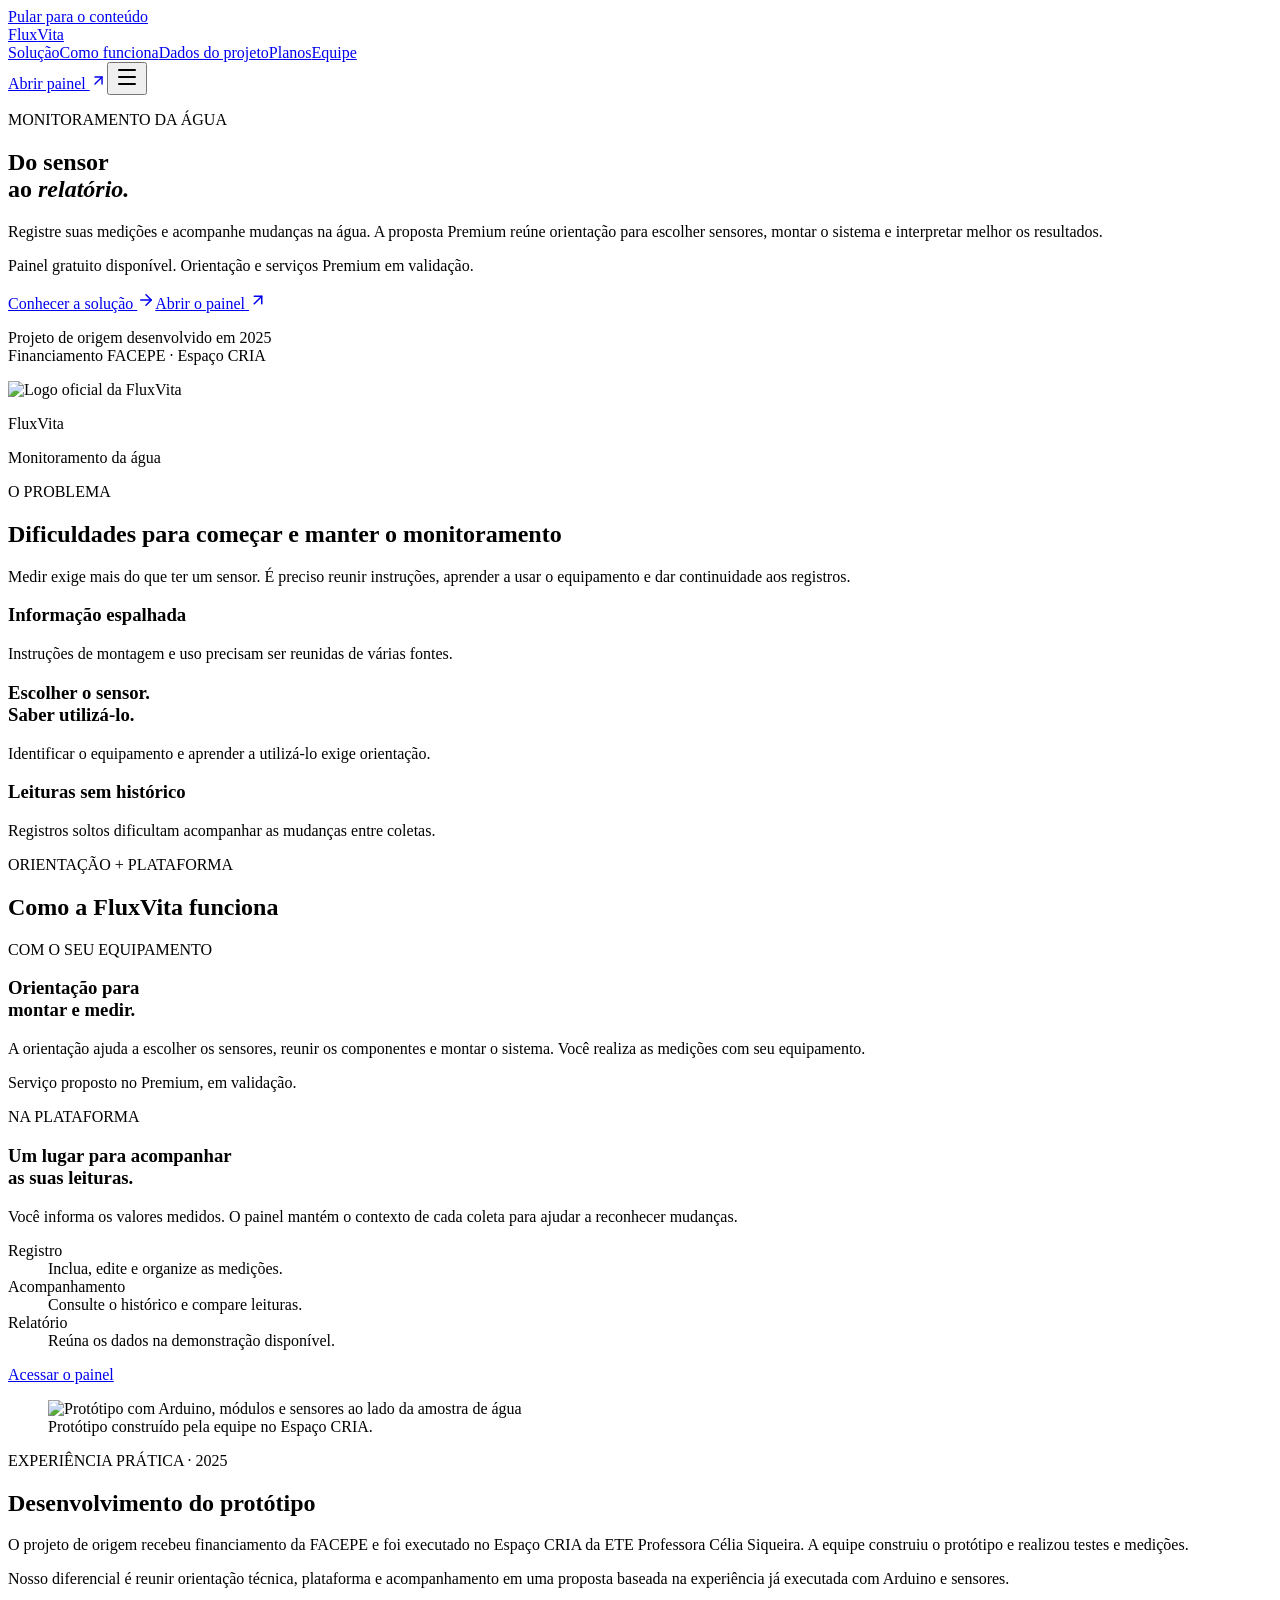
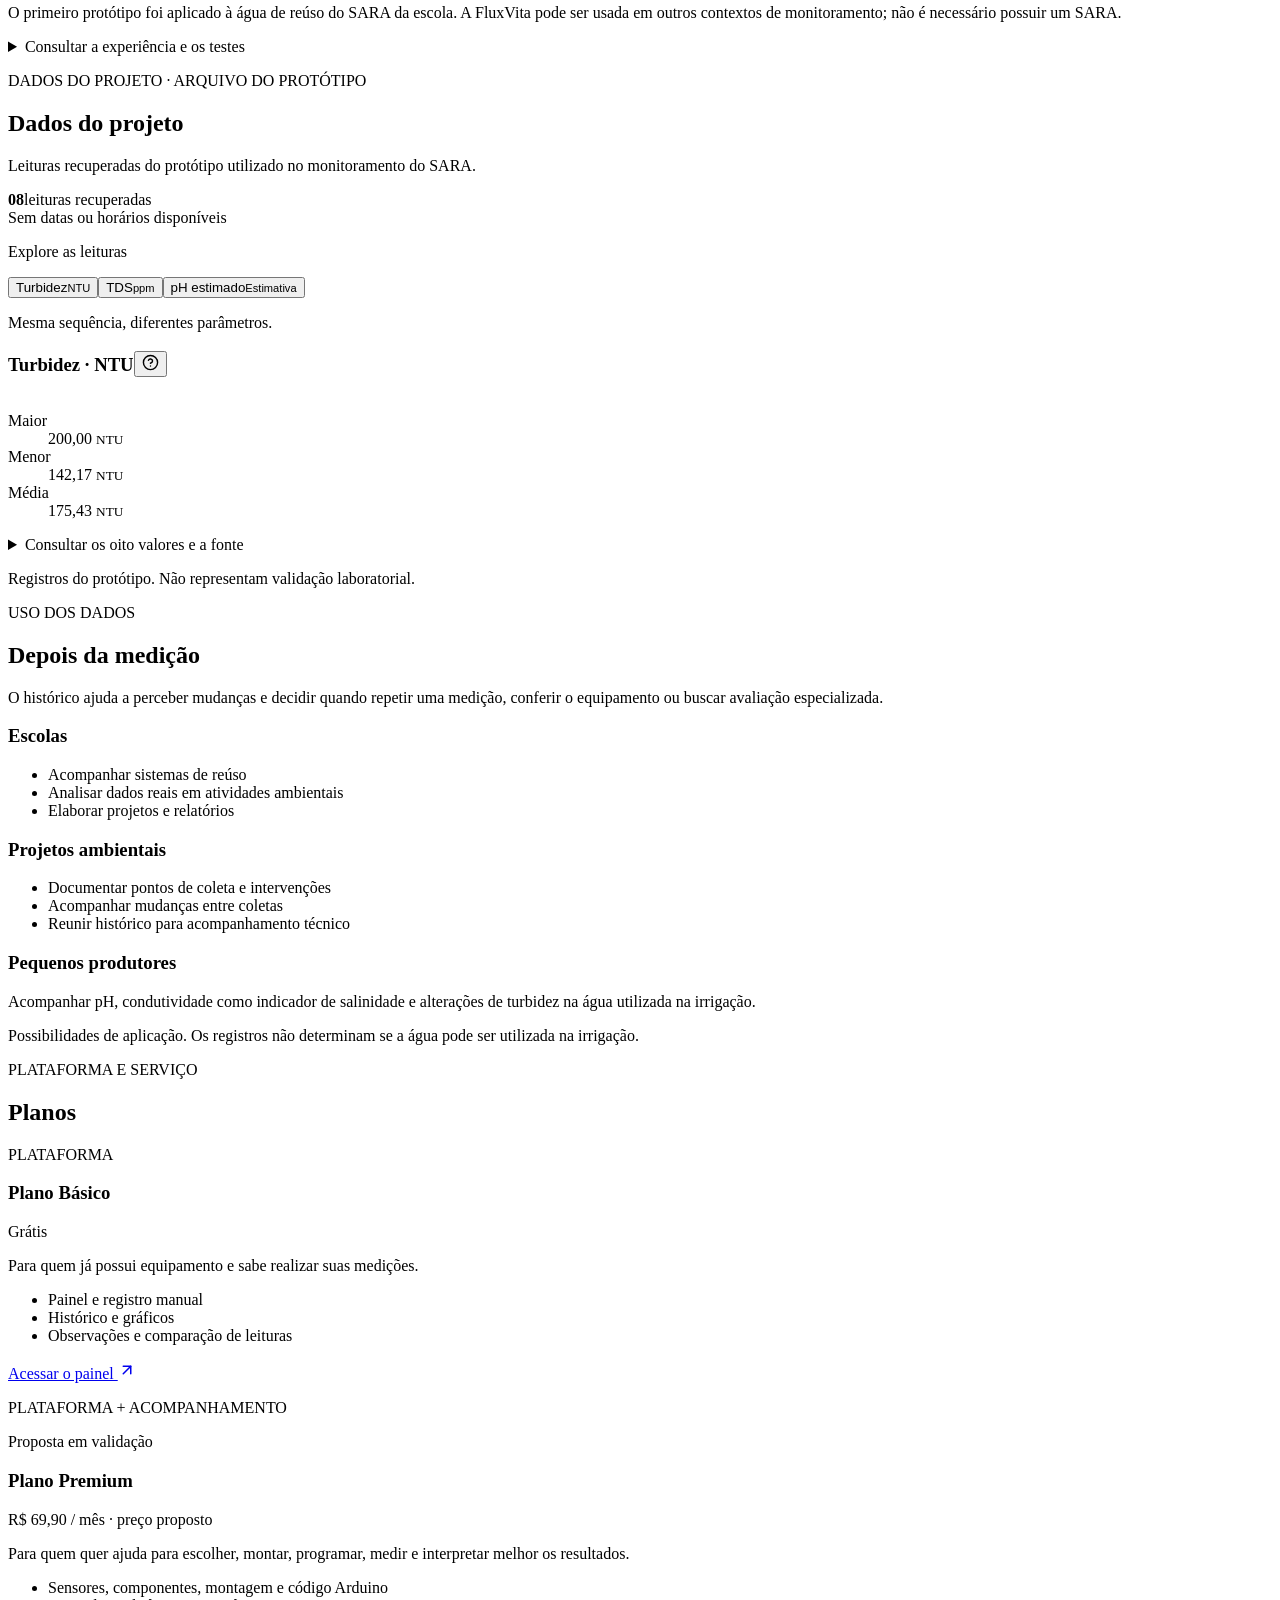
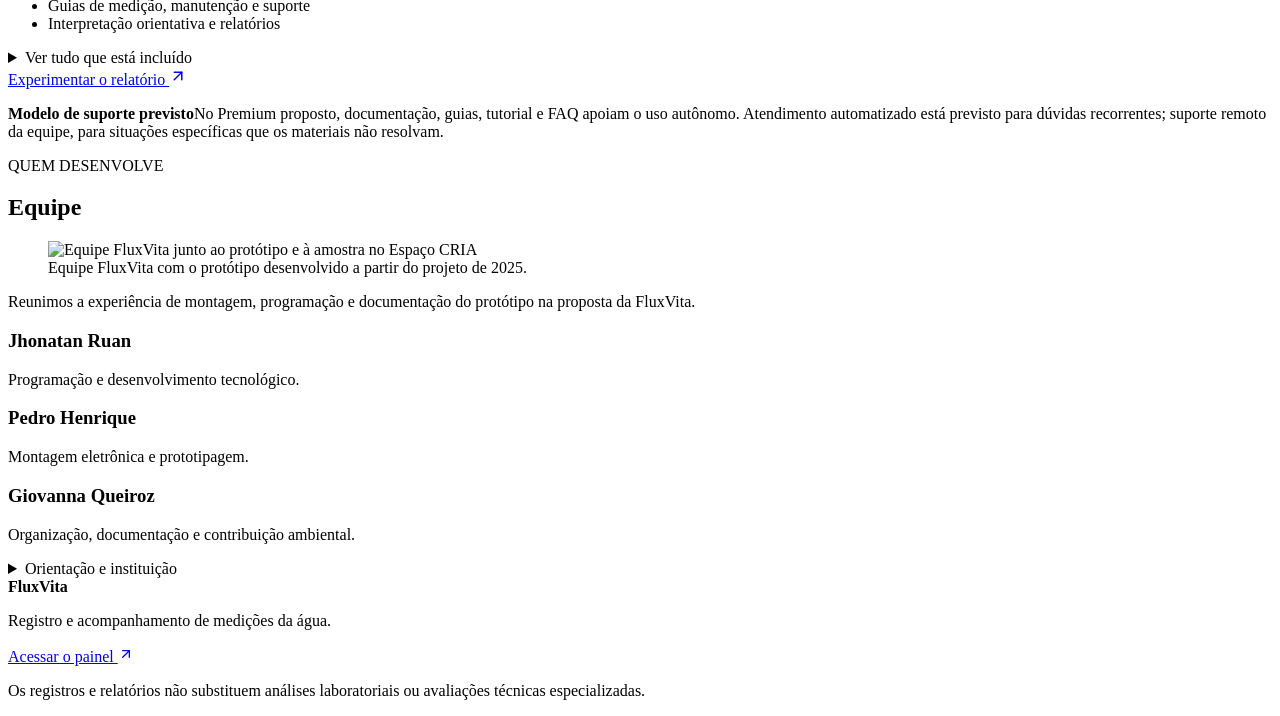
==== commit 717d7bef: "Refina planos, suporte proposto e textos para apresentacao" ====
--- a/index.html
+++ b/index.html
@@ -1,5 +1,5 @@
-<!DOCTYPE html><html lang="pt-BR"><head><meta charSet="utf-8"/><meta name="viewport" content="width=device-width, initial-scale=1"/><link rel="preload" href="/fluxvita/images/logo.jpeg" as="image"/><link rel="stylesheet" href="/fluxvita/_next/static/css/index.CaiVKOem.css" data-rsc-css-href="/fluxvita/_next/static/css/index.CaiVKOem.css" data-precedence="vite-rsc/importer-resources"/><link rel="modulepreload" fetchPriority="low" href="/fluxvita/_next/static/chunks/index-BZ6kpPa_.js"/><script src="/fluxvita/_next/static/chunks/rolldown-runtime-BJOXHHZ4.js" type="module" async=""></script><script src="/fluxvita/_next/static/chunks/framework-BcJpXco4.js" type="module" async=""></script><link rel="modulepreload" href="/fluxvita/_next/static/chunks/layout-segment-context-BhjZyj7q.js" crossorigin=""/><link rel="modulepreload" href="/fluxvita/_next/static/chunks/site-header-nKYnSI3C.js" crossorigin=""/><link rel="modulepreload" href="/fluxvita/_next/static/chunks/brand-aoldO0m3.js" crossorigin=""/><link rel="modulepreload" href="/fluxvita/_next/static/chunks/x-iNXRPW8p.js" crossorigin=""/><link rel="modulepreload" href="/fluxvita/_next/static/chunks/Icon-qs7o2BY0.js" crossorigin=""/><link rel="modulepreload" href="/fluxvita/_next/static/chunks/reveal-CxmKioQc.js" crossorigin=""/><link rel="modulepreload" href="/fluxvita/_next/static/chunks/sara-results-CXd2Tkfg.js" crossorigin=""/><link rel="modulepreload" href="/fluxvita/_next/static/chunks/panel-help-Bx2EyLcV.js" crossorigin=""/><title>FluxVita | Registro e acompanhamento de medições da água</title><meta name="description" content="Conheça a proposta FluxVita, os registros do protótipo e o painel para registrar, comparar e relatar medições da água."/><link rel="icon" href="/fluxvita/favicon.svg"/><script>Object.assign(((self[Symbol.for("vinext.navigationRuntime")]??={bootstrap:{routeManifest:null},functions:{}}).bootstrap.rsc??={rsc:[]}),{params:{},nav:{"pathname":"/","searchParams":[]}})</script><link rel="modulepreload" href="/fluxvita/_next/static/chunks/index-BZ6kpPa_.js" />
-</head><body><a class="skip" href="#conteudo">Pular para o conteúdo</a><header class="site-header home-header "><a class="brand" href="/fluxvita/" aria-label="FluxVita, início"><img src="/fluxvita/images/logo.jpeg" alt=""/>Flux<span>Vita</span></a><nav id="main-nav" aria-label="Navegação principal" class=""><a href="#solucao">Solução</a><a href="#como-funciona">Como funciona</a><a href="#resultados">Dados do projeto</a><a href="#planos">Planos</a><a href="#equipe">Equipe</a></nav><a class="button small" href="/fluxvita/painel">Abrir painel <svg xmlns="http://www.w3.org/2000/svg" width="17" height="17" viewBox="0 0 24 24" fill="none" stroke="currentColor" stroke-width="2" stroke-linecap="round" stroke-linejoin="round" class="lucide lucide-arrow-up-right" aria-hidden="true"><path d="M7 7h10v10"></path><path d="M7 17 17 7"></path></svg></a><button id="menu-toggle" class="menu-toggle" aria-label="Abrir menu" aria-expanded="false" aria-controls="main-nav"><svg xmlns="http://www.w3.org/2000/svg" width="24" height="24" viewBox="0 0 24 24" fill="none" stroke="currentColor" stroke-width="2" stroke-linecap="round" stroke-linejoin="round" class="lucide lucide-menu" aria-hidden="true"><path d="M4 5h16"></path><path d="M4 12h16"></path><path d="M4 19h16"></path></svg></button></header><main id="conteudo" class="home-page"><section class="hero wrap"><div class="hero-copy"><p class="eyebrow">MONITORAMENTO DA ÁGUA</p><h1>Do sensor<br/>ao <em>relatório.</em></h1><p class="lead">A FluxVita orienta quais sensores utilizar, onde adquirir os componentes e como montar e realizar as medições. Depois, você registra os dados na plataforma, acompanha históricos e gráficos e, no plano Premium, conta com suporte, guias e relatórios de acompanhamento.</p><p class="availability">Comece pelo painel de registros. A orientação sobre sensores e o suporte fazem parte da proposta Premium em validação.</p><div class="actions"><a class="button" href="#solucao">Conhecer a solução <svg xmlns="http://www.w3.org/2000/svg" width="18" height="18" viewBox="0 0 24 24" fill="none" stroke="currentColor" stroke-width="2" stroke-linecap="round" stroke-linejoin="round" class="lucide lucide-arrow-right" aria-hidden="true"><path d="M5 12h14"></path><path d="m12 5 7 7-7 7"></path></svg></a><a class="text-link" href="/fluxvita/painel">Abrir o painel <svg xmlns="http://www.w3.org/2000/svg" width="18" height="18" viewBox="0 0 24 24" fill="none" stroke="currentColor" stroke-width="2" stroke-linecap="round" stroke-linejoin="round" class="lucide lucide-arrow-up-right" aria-hidden="true"><path d="M7 7h10v10"></path><path d="M7 17 17 7"></path></svg></a></div><p class="hero-note">Projeto de origem desenvolvido em 2025<br/>Financiamento FACEPE · Espaço CRIA</p></div><div class="brand-composition" aria-label="FluxVita · Monitoramento da água"><img src="/fluxvita/images/logo.jpeg" alt="Logo oficial da FluxVita" width="1170" height="1118"/><p class="brand-name">FluxVita</p><p class="brand-identification">Monitoramento da água</p><div class="brand-line" aria-hidden="true"></div></div></section><div class="reveal-sections"><section id="solucao" class="wrap section problem-editorial"><div class="problem-opening"><p class="eyebrow">O PROBLEMA</p><h2>Dificuldades para começar e manter o monitoramento</h2><p class="problem-intro">Medir exige mais do que ter um sensor. É preciso reunir instruções, aprender a usar o equipamento e dar continuidade aos registros.</p></div><div class="problem-notes"><article class="problem-fragment"><h3>Informação espalhada</h3><p>Instruções de montagem e uso precisam ser reunidas de várias fontes.</p></article><article class="problem-emphasis"><h3>Escolher o sensor.<br/>Saber utilizá-lo.</h3><p>Identificar o equipamento e aprender a utilizá-lo exige orientação.</p></article><article class="problem-records"><h3>Leituras sem histórico</h3><p>Registros soltos dificultam acompanhar as mudanças entre coletas.</p></article></div></section><section id="como-funciona" class="solution-editorial section"><div class="wrap"><p class="eyebrow">ORIENTAÇÃO + PLATAFORMA</p><h2>Como a FluxVita funciona</h2><div class="solution-spread"><article class="guidance-story"><p class="solution-label">COM O SEU EQUIPAMENTO</p><h3>Orientação para<br/>montar e medir.</h3><p>A orientação ajuda a escolher os sensores, reunir os componentes e montar o sistema. Você realiza as medições com seu equipamento.</p><p class="solution-status">Serviço proposto no Premium, em validação.</p></article><article class="platform-story"><p class="solution-label">NA PLATAFORMA</p><h3>Um lugar para acompanhar<br/>as suas leituras.</h3><p>Registre os valores manualmente e mantenha o histórico de cada ponto. Os gráficos permitem acompanhar as mudanças; o relatório reúne as medições do período escolhido.</p><dl class="platform-functions"><div><dt>Registro</dt><dd>Inclua, edite e organize as medições.</dd></div><div><dt>Acompanhamento</dt><dd>Consulte o histórico e compare leituras.</dd></div><div><dt>Relatório</dt><dd>Reúna os dados na demonstração disponível.</dd></div></dl><a href="/fluxvita/painel" class="button">Acessar o painel</a></article></div></div></section><section id="origem" class="wrap section origin-story pitch-origin"><figure class="documentary-photo"><img src="/fluxvita/images/prototipo-amostra-sara.jpeg" alt="Protótipo com Arduino, módulos e sensores ao lado da amostra de água" loading="lazy" width="1600" height="1200"/><figcaption>Protótipo construído pela equipe no Espaço CRIA.</figcaption></figure><div class="origin-copy"><p class="eyebrow">EXPERIÊNCIA PRÁTICA · 2025</p><h2>Desenvolvimento do protótipo</h2><p>O projeto de origem recebeu financiamento da FACEPE e foi executado no Espaço CRIA da ETE Professora Célia Siqueira. A equipe construiu o protótipo e realizou testes e medições.</p><p>O que aprendemos com Arduino e sensores de baixo custo é a base da proposta de orientação, plataforma e acompanhamento.</p><p class="sara-context">O primeiro protótipo foi aplicado à água de reúso do SARA da escola. A FluxVita pode ser usada em outros contextos de monitoramento; não é necessário possuir um SARA.</p><details class="origin-details"><summary>Consultar a experiência e os testes</summary><p>Reservatórios, armazenamento e irrigação são possibilidades de aplicação, ainda em validação com os públicos.</p><p>Essa experiência envolveu montagem, programação, leitura e conversão dos dados. Não representa comprovação científica da qualidade da água.</p><a href="/fluxvita/painel#testes-bancada" class="text-link">Consultar os testes de bancada <svg xmlns="http://www.w3.org/2000/svg" width="18" height="18" viewBox="0 0 24 24" fill="none" stroke="currentColor" stroke-width="2" stroke-linecap="round" stroke-linejoin="round" class="lucide lucide-arrow-right" aria-hidden="true"><path d="M5 12h14"></path><path d="m12 5 7 7-7 7"></path></svg></a></details></div></section><section class="wrap section sara-results results-editorial" id="resultados"><div class="results-heading"><div><p class="eyebrow">DADOS DO PROJETO · ARQUIVO DO PROTÓTIPO</p><h2>Dados do projeto</h2><p class="lead">Leituras recuperadas do protótipo utilizado no monitoramento do SARA.</p></div><div class="reading-count"><strong>08</strong><span>leituras recuperadas<br/>Sem datas ou horários disponíveis</span></div></div><div data-orientation="vertical" data-activation-direction="none" data-slot="tabs" class="group/tabs flex gap-2 data-horizontal:flex-col sara-tabs"><div class="parameter-index"><p class="parameter-caption">Explore as leituras</p><div data-orientation="vertical" data-activation-direction="none" aria-orientation="vertical" role="tablist" data-slot="tabs-list" data-variant="default" aria-label="Parâmetro dos dados do projeto" class="group/tabs-list inline-flex w-fit items-center justify-center rounded-lg p-[3px] text-muted-foreground group-data-horizontal/tabs:h-8 group-data-vertical/tabs:h-fit group-data-vertical/tabs:flex-col data-[variant=line]:rounded-none bg-muted"><button type="button" data-active="" data-orientation="vertical" data-activation-direction="none" aria-disabled="false" tabindex="-1" role="tab" aria-selected="true" id="base-ui-_R_1ikd6i_" data-composite-item-active="" data-slot="tabs-trigger" aria-label="Turbidez" class="relative inline-flex h-[calc(100%-1px)] flex-1 items-center justify-center gap-1.5 rounded-md border border-transparent px-1.5 py-0.5 text-sm font-medium whitespace-nowrap text-foreground/60 transition-all group-data-vertical/tabs:w-full group-data-vertical/tabs:justify-start hover:text-foreground focus-visible:border-ring focus-visible:ring-[3px] focus-visible:ring-ring/50 focus-visible:outline-1 focus-visible:outline-ring disabled:pointer-events-none disabled:opacity-50 has-data-[icon=inline-end]:pr-1 has-data-[icon=inline-start]:pl-1 aria-disabled:pointer-events-none aria-disabled:opacity-50 dark:text-muted-foreground dark:hover:text-foreground group-data-[variant=default]/tabs-list:data-active:shadow-sm group-data-[variant=line]/tabs-list:data-active:shadow-none [&amp;_svg]:pointer-events-none [&amp;_svg]:shrink-0 [&amp;_svg:not([class*=&#x27;size-&#x27;])]:size-4 group-data-[variant=line]/tabs-list:bg-transparent group-data-[variant=line]/tabs-list:data-active:bg-transparent dark:group-data-[variant=line]/tabs-list:data-active:border-transparent dark:group-data-[variant=line]/tabs-list:data-active:bg-transparent data-active:bg-background data-active:text-foreground dark:data-active:border-input dark:data-active:bg-input/30 dark:data-active:text-foreground after:absolute after:bg-foreground after:opacity-0 after:transition-opacity group-data-horizontal/tabs:after:inset-x-0 group-data-horizontal/tabs:after:bottom-[-5px] group-data-horizontal/tabs:after:h-0.5 group-data-vertical/tabs:after:inset-y-0 group-data-vertical/tabs:after:-right-1 group-data-vertical/tabs:after:w-0.5 group-data-[variant=line]/tabs-list:data-active:after:opacity-100"><span>Turbidez</span><small>NTU</small></button><button type="button" data-orientation="vertical" data-activation-direction="none" aria-disabled="false" tabindex="-1" role="tab" aria-selected="false" id="base-ui-_R_2ikd6i_" data-slot="tabs-trigger" aria-label="TDS" class="relative inline-flex h-[calc(100%-1px)] flex-1 items-center justify-center gap-1.5 rounded-md border border-transparent px-1.5 py-0.5 text-sm font-medium whitespace-nowrap text-foreground/60 transition-all group-data-vertical/tabs:w-full group-data-vertical/tabs:justify-start hover:text-foreground focus-visible:border-ring focus-visible:ring-[3px] focus-visible:ring-ring/50 focus-visible:outline-1 focus-visible:outline-ring disabled:pointer-events-none disabled:opacity-50 has-data-[icon=inline-end]:pr-1 has-data-[icon=inline-start]:pl-1 aria-disabled:pointer-events-none aria-disabled:opacity-50 dark:text-muted-foreground dark:hover:text-foreground group-data-[variant=default]/tabs-list:data-active:shadow-sm group-data-[variant=line]/tabs-list:data-active:shadow-none [&amp;_svg]:pointer-events-none [&amp;_svg]:shrink-0 [&amp;_svg:not([class*=&#x27;size-&#x27;])]:size-4 group-data-[variant=line]/tabs-list:bg-transparent group-data-[variant=line]/tabs-list:data-active:bg-transparent dark:group-data-[variant=line]/tabs-list:data-active:border-transparent dark:group-data-[variant=line]/tabs-list:data-active:bg-transparent data-active:bg-background data-active:text-foreground dark:data-active:border-input dark:data-active:bg-input/30 dark:data-active:text-foreground after:absolute after:bg-foreground after:opacity-0 after:transition-opacity group-data-horizontal/tabs:after:inset-x-0 group-data-horizontal/tabs:after:bottom-[-5px] group-data-horizontal/tabs:after:h-0.5 group-data-vertical/tabs:after:inset-y-0 group-data-vertical/tabs:after:-right-1 group-data-vertical/tabs:after:w-0.5 group-data-[variant=line]/tabs-list:data-active:after:opacity-100"><span>TDS</span><small>ppm</small></button><button type="button" data-orientation="vertical" data-activation-direction="none" aria-disabled="false" tabindex="-1" role="tab" aria-selected="false" id="base-ui-_R_3ikd6i_" data-slot="tabs-trigger" aria-label="pH estimado" class="relative inline-flex h-[calc(100%-1px)] flex-1 items-center justify-center gap-1.5 rounded-md border border-transparent px-1.5 py-0.5 text-sm font-medium whitespace-nowrap text-foreground/60 transition-all group-data-vertical/tabs:w-full group-data-vertical/tabs:justify-start hover:text-foreground focus-visible:border-ring focus-visible:ring-[3px] focus-visible:ring-ring/50 focus-visible:outline-1 focus-visible:outline-ring disabled:pointer-events-none disabled:opacity-50 has-data-[icon=inline-end]:pr-1 has-data-[icon=inline-start]:pl-1 aria-disabled:pointer-events-none aria-disabled:opacity-50 dark:text-muted-foreground dark:hover:text-foreground group-data-[variant=default]/tabs-list:data-active:shadow-sm group-data-[variant=line]/tabs-list:data-active:shadow-none [&amp;_svg]:pointer-events-none [&amp;_svg]:shrink-0 [&amp;_svg:not([class*=&#x27;size-&#x27;])]:size-4 group-data-[variant=line]/tabs-list:bg-transparent group-data-[variant=line]/tabs-list:data-active:bg-transparent dark:group-data-[variant=line]/tabs-list:data-active:border-transparent dark:group-data-[variant=line]/tabs-list:data-active:bg-transparent data-active:bg-background data-active:text-foreground dark:data-active:border-input dark:data-active:bg-input/30 dark:data-active:text-foreground after:absolute after:bg-foreground after:opacity-0 after:transition-opacity group-data-horizontal/tabs:after:inset-x-0 group-data-horizontal/tabs:after:bottom-[-5px] group-data-horizontal/tabs:after:h-0.5 group-data-vertical/tabs:after:inset-y-0 group-data-vertical/tabs:after:-right-1 group-data-vertical/tabs:after:w-0.5 group-data-[variant=line]/tabs-list:data-active:after:opacity-100"><span>pH estimado</span><small>Estimativa</small></button></div><p class="parameter-footnote">Mesma sequência, diferentes parâmetros.</p></div><div data-orientation="vertical" data-activation-direction="none" id="base-ui-_R_ckd6i_" role="tabpanel" tabindex="0" data-index="-1" data-slot="tabs-content" class="flex-1 text-sm outline-none"><div class="sara-chart-layout"><div class="sara-plot"><h3>Turbidez<!-- --> <span>· <!-- -->NTU</span><button type="button" tabindex="0" data-base-ui-click-trigger="" id="base-ui-_R_3sbckd6i_" aria-haspopup="dialog" aria-expanded="false" data-slot="popover-trigger" aria-label="Ajuda: Turbidez" class="help-trigger"><svg xmlns="http://www.w3.org/2000/svg" width="17" height="17" viewBox="0 0 24 24" fill="none" stroke="currentColor" stroke-width="2" stroke-linecap="round" stroke-linejoin="round" class="lucide lucide-circle-question-mark" aria-hidden="true"><circle cx="12" cy="12" r="10"></circle><path d="M9.09 9a3 3 0 0 1 5.83 1c0 2-3 3-3 3"></path><path d="M12 17h.01"></path></svg></button></h3><div data-slot="chart" data-chart="chart-_R_jckd6i_" class="flex aspect-video justify-center text-xs [&amp;_.recharts-cartesian-axis-tick_text]:fill-muted-foreground [&amp;_.recharts-cartesian-grid_line[stroke=&#x27;#ccc&#x27;]]:stroke-border/50 [&amp;_.recharts-curve.recharts-tooltip-cursor]:stroke-border [&amp;_.recharts-dot[stroke=&#x27;#fff&#x27;]]:stroke-transparent [&amp;_.recharts-layer]:outline-hidden [&amp;_.recharts-polar-grid_[stroke=&#x27;#ccc&#x27;]]:stroke-border [&amp;_.recharts-radial-bar-background-sector]:fill-muted [&amp;_.recharts-rectangle.recharts-tooltip-cursor]:fill-muted [&amp;_.recharts-reference-line_[stroke=&#x27;#ccc&#x27;]]:stroke-border [&amp;_.recharts-sector]:outline-hidden [&amp;_.recharts-sector[stroke=&#x27;#fff&#x27;]]:stroke-transparent [&amp;_.recharts-surface]:outline-hidden sara-chart" aria-label="Turbidez: oito leituras por sequência; valores disponíveis na tabela abaixo"><style>
+<!DOCTYPE html><html lang="pt-BR"><head><meta charSet="utf-8"/><meta name="viewport" content="width=device-width, initial-scale=1"/><link rel="preload" href="/fluxvita/images/logo.jpeg" as="image"/><link rel="stylesheet" href="/fluxvita/_next/static/css/index.BGWXPKZ5.css" data-rsc-css-href="/fluxvita/_next/static/css/index.BGWXPKZ5.css" data-precedence="vite-rsc/importer-resources"/><link rel="modulepreload" fetchPriority="low" href="/fluxvita/_next/static/chunks/index-BWwZzZIs.js"/><script src="/fluxvita/_next/static/chunks/rolldown-runtime-BJOXHHZ4.js" type="module" async=""></script><script src="/fluxvita/_next/static/chunks/framework-BcJpXco4.js" type="module" async=""></script><link rel="modulepreload" href="/fluxvita/_next/static/chunks/layout-segment-context-D_fAchPf.js" crossorigin=""/><link rel="modulepreload" href="/fluxvita/_next/static/chunks/site-header-nKYnSI3C.js" crossorigin=""/><link rel="modulepreload" href="/fluxvita/_next/static/chunks/brand-aoldO0m3.js" crossorigin=""/><link rel="modulepreload" href="/fluxvita/_next/static/chunks/x-iNXRPW8p.js" crossorigin=""/><link rel="modulepreload" href="/fluxvita/_next/static/chunks/Icon-qs7o2BY0.js" crossorigin=""/><link rel="modulepreload" href="/fluxvita/_next/static/chunks/reveal-CxmKioQc.js" crossorigin=""/><link rel="modulepreload" href="/fluxvita/_next/static/chunks/sara-results-CXd2Tkfg.js" crossorigin=""/><link rel="modulepreload" href="/fluxvita/_next/static/chunks/panel-help-Bx2EyLcV.js" crossorigin=""/><title>FluxVita | Registro e acompanhamento de medições da água</title><meta name="description" content="Conheça a proposta FluxVita, os registros do protótipo e o painel para registrar, comparar e relatar medições da água."/><link rel="icon" href="/fluxvita/favicon.svg"/><script>Object.assign(((self[Symbol.for("vinext.navigationRuntime")]??={bootstrap:{routeManifest:null},functions:{}}).bootstrap.rsc??={rsc:[]}),{params:{},nav:{"pathname":"/","searchParams":[]}})</script><link rel="modulepreload" href="/fluxvita/_next/static/chunks/index-BWwZzZIs.js" />
+</head><body><a class="skip" href="#conteudo">Pular para o conteúdo</a><header class="site-header home-header "><a class="brand" href="/fluxvita/" aria-label="FluxVita, início"><img src="/fluxvita/images/logo.jpeg" alt=""/>Flux<span>Vita</span></a><nav id="main-nav" aria-label="Navegação principal" class=""><a href="#solucao">Solução</a><a href="#como-funciona">Como funciona</a><a href="#resultados">Dados do projeto</a><a href="#planos">Planos</a><a href="#equipe">Equipe</a></nav><a class="button small" href="/fluxvita/painel">Abrir painel <svg xmlns="http://www.w3.org/2000/svg" width="17" height="17" viewBox="0 0 24 24" fill="none" stroke="currentColor" stroke-width="2" stroke-linecap="round" stroke-linejoin="round" class="lucide lucide-arrow-up-right" aria-hidden="true"><path d="M7 7h10v10"></path><path d="M7 17 17 7"></path></svg></a><button id="menu-toggle" class="menu-toggle" aria-label="Abrir menu" aria-expanded="false" aria-controls="main-nav"><svg xmlns="http://www.w3.org/2000/svg" width="24" height="24" viewBox="0 0 24 24" fill="none" stroke="currentColor" stroke-width="2" stroke-linecap="round" stroke-linejoin="round" class="lucide lucide-menu" aria-hidden="true"><path d="M4 5h16"></path><path d="M4 12h16"></path><path d="M4 19h16"></path></svg></button></header><main id="conteudo" class="home-page"><section class="hero wrap"><div class="hero-copy"><p class="eyebrow">MONITORAMENTO DA ÁGUA</p><h1>Do sensor<br/>ao <em>relatório.</em></h1><p class="lead">Registre suas medições e acompanhe mudanças na água. A proposta Premium reúne orientação para escolher sensores, montar o sistema e interpretar melhor os resultados.</p><p class="availability">Painel gratuito disponível. Orientação e serviços Premium em validação.</p><div class="actions"><a class="button" href="#solucao">Conhecer a solução <svg xmlns="http://www.w3.org/2000/svg" width="18" height="18" viewBox="0 0 24 24" fill="none" stroke="currentColor" stroke-width="2" stroke-linecap="round" stroke-linejoin="round" class="lucide lucide-arrow-right" aria-hidden="true"><path d="M5 12h14"></path><path d="m12 5 7 7-7 7"></path></svg></a><a class="text-link" href="/fluxvita/painel">Abrir o painel <svg xmlns="http://www.w3.org/2000/svg" width="18" height="18" viewBox="0 0 24 24" fill="none" stroke="currentColor" stroke-width="2" stroke-linecap="round" stroke-linejoin="round" class="lucide lucide-arrow-up-right" aria-hidden="true"><path d="M7 7h10v10"></path><path d="M7 17 17 7"></path></svg></a></div><p class="hero-note">Projeto de origem desenvolvido em 2025<br/>Financiamento FACEPE · Espaço CRIA</p></div><div class="brand-composition" aria-label="FluxVita · Monitoramento da água"><img src="/fluxvita/images/logo.jpeg" alt="Logo oficial da FluxVita" width="1170" height="1118"/><p class="brand-name">FluxVita</p><p class="brand-identification">Monitoramento da água</p><div class="brand-line" aria-hidden="true"></div></div></section><div class="reveal-sections"><section id="solucao" class="wrap section problem-editorial"><div class="problem-opening"><p class="eyebrow">O PROBLEMA</p><h2>Dificuldades para começar e manter o monitoramento</h2><p class="problem-intro">Medir exige mais do que ter um sensor. É preciso reunir instruções, aprender a usar o equipamento e dar continuidade aos registros.</p></div><div class="problem-notes"><article class="problem-fragment"><h3>Informação espalhada</h3><p>Instruções de montagem e uso precisam ser reunidas de várias fontes.</p></article><article class="problem-emphasis"><h3>Escolher o sensor.<br/>Saber utilizá-lo.</h3><p>Identificar o equipamento e aprender a utilizá-lo exige orientação.</p></article><article class="problem-records"><h3>Leituras sem histórico</h3><p>Registros soltos dificultam acompanhar as mudanças entre coletas.</p></article></div></section><section id="como-funciona" class="solution-editorial section"><div class="wrap"><p class="eyebrow">ORIENTAÇÃO + PLATAFORMA</p><h2>Como a FluxVita funciona</h2><div class="solution-spread"><article class="guidance-story"><p class="solution-label">COM O SEU EQUIPAMENTO</p><h3>Orientação para<br/>montar e medir.</h3><p>A orientação ajuda a escolher os sensores, reunir os componentes e montar o sistema. Você realiza as medições com seu equipamento.</p><p class="solution-status">Serviço proposto no Premium, em validação.</p></article><article class="platform-story"><p class="solution-label">NA PLATAFORMA</p><h3>Um lugar para acompanhar<br/>as suas leituras.</h3><p>Você informa os valores medidos. O painel mantém o contexto de cada coleta para ajudar a reconhecer mudanças.</p><dl class="platform-functions"><div><dt>Registro</dt><dd>Inclua, edite e organize as medições.</dd></div><div><dt>Acompanhamento</dt><dd>Consulte o histórico e compare leituras.</dd></div><div><dt>Relatório</dt><dd>Reúna os dados na demonstração disponível.</dd></div></dl><a href="/fluxvita/painel" class="button">Acessar o painel</a></article></div></div></section><section id="origem" class="wrap section origin-story pitch-origin"><figure class="documentary-photo"><img src="/fluxvita/images/prototipo-amostra-sara.jpeg" alt="Protótipo com Arduino, módulos e sensores ao lado da amostra de água" loading="lazy" width="1600" height="1200"/><figcaption>Protótipo construído pela equipe no Espaço CRIA.</figcaption></figure><div class="origin-copy"><p class="eyebrow">EXPERIÊNCIA PRÁTICA · 2025</p><h2>Desenvolvimento do protótipo</h2><p>O projeto de origem recebeu financiamento da FACEPE e foi executado no Espaço CRIA da ETE Professora Célia Siqueira. A equipe construiu o protótipo e realizou testes e medições.</p><p>Nosso diferencial é reunir orientação técnica, plataforma e acompanhamento em uma proposta baseada na experiência já executada com Arduino e sensores.</p><p class="sara-context">O primeiro protótipo foi aplicado à água de reúso do SARA da escola. A FluxVita pode ser usada em outros contextos de monitoramento; não é necessário possuir um SARA.</p><details class="origin-details"><summary>Consultar a experiência e os testes</summary><p>Reservatórios, armazenamento e irrigação são possibilidades de aplicação, ainda em validação com os públicos.</p><p>Essa experiência envolveu montagem, programação, leitura e conversão dos dados. Não representa comprovação científica da qualidade da água.</p><a href="/fluxvita/painel#testes-bancada" class="text-link">Consultar os testes de bancada <svg xmlns="http://www.w3.org/2000/svg" width="18" height="18" viewBox="0 0 24 24" fill="none" stroke="currentColor" stroke-width="2" stroke-linecap="round" stroke-linejoin="round" class="lucide lucide-arrow-right" aria-hidden="true"><path d="M5 12h14"></path><path d="m12 5 7 7-7 7"></path></svg></a></details></div></section><section class="wrap section sara-results results-editorial" id="resultados"><div class="results-heading"><div><p class="eyebrow">DADOS DO PROJETO · ARQUIVO DO PROTÓTIPO</p><h2>Dados do projeto</h2><p class="lead">Leituras recuperadas do protótipo utilizado no monitoramento do SARA.</p></div><div class="reading-count"><strong>08</strong><span>leituras recuperadas<br/>Sem datas ou horários disponíveis</span></div></div><div data-orientation="vertical" data-activation-direction="none" data-slot="tabs" class="group/tabs flex gap-2 data-horizontal:flex-col sara-tabs"><div class="parameter-index"><p class="parameter-caption">Explore as leituras</p><div data-orientation="vertical" data-activation-direction="none" aria-orientation="vertical" role="tablist" data-slot="tabs-list" data-variant="default" aria-label="Parâmetro dos dados do projeto" class="group/tabs-list inline-flex w-fit items-center justify-center rounded-lg p-[3px] text-muted-foreground group-data-horizontal/tabs:h-8 group-data-vertical/tabs:h-fit group-data-vertical/tabs:flex-col data-[variant=line]:rounded-none bg-muted"><button type="button" data-active="" data-orientation="vertical" data-activation-direction="none" aria-disabled="false" tabindex="-1" role="tab" aria-selected="true" id="base-ui-_R_1ikd6i_" data-composite-item-active="" data-slot="tabs-trigger" aria-label="Turbidez" class="relative inline-flex h-[calc(100%-1px)] flex-1 items-center justify-center gap-1.5 rounded-md border border-transparent px-1.5 py-0.5 text-sm font-medium whitespace-nowrap text-foreground/60 transition-all group-data-vertical/tabs:w-full group-data-vertical/tabs:justify-start hover:text-foreground focus-visible:border-ring focus-visible:ring-[3px] focus-visible:ring-ring/50 focus-visible:outline-1 focus-visible:outline-ring disabled:pointer-events-none disabled:opacity-50 has-data-[icon=inline-end]:pr-1 has-data-[icon=inline-start]:pl-1 aria-disabled:pointer-events-none aria-disabled:opacity-50 dark:text-muted-foreground dark:hover:text-foreground group-data-[variant=default]/tabs-list:data-active:shadow-sm group-data-[variant=line]/tabs-list:data-active:shadow-none [&amp;_svg]:pointer-events-none [&amp;_svg]:shrink-0 [&amp;_svg:not([class*=&#x27;size-&#x27;])]:size-4 group-data-[variant=line]/tabs-list:bg-transparent group-data-[variant=line]/tabs-list:data-active:bg-transparent dark:group-data-[variant=line]/tabs-list:data-active:border-transparent dark:group-data-[variant=line]/tabs-list:data-active:bg-transparent data-active:bg-background data-active:text-foreground dark:data-active:border-input dark:data-active:bg-input/30 dark:data-active:text-foreground after:absolute after:bg-foreground after:opacity-0 after:transition-opacity group-data-horizontal/tabs:after:inset-x-0 group-data-horizontal/tabs:after:bottom-[-5px] group-data-horizontal/tabs:after:h-0.5 group-data-vertical/tabs:after:inset-y-0 group-data-vertical/tabs:after:-right-1 group-data-vertical/tabs:after:w-0.5 group-data-[variant=line]/tabs-list:data-active:after:opacity-100"><span>Turbidez</span><small>NTU</small></button><button type="button" data-orientation="vertical" data-activation-direction="none" aria-disabled="false" tabindex="-1" role="tab" aria-selected="false" id="base-ui-_R_2ikd6i_" data-slot="tabs-trigger" aria-label="TDS" class="relative inline-flex h-[calc(100%-1px)] flex-1 items-center justify-center gap-1.5 rounded-md border border-transparent px-1.5 py-0.5 text-sm font-medium whitespace-nowrap text-foreground/60 transition-all group-data-vertical/tabs:w-full group-data-vertical/tabs:justify-start hover:text-foreground focus-visible:border-ring focus-visible:ring-[3px] focus-visible:ring-ring/50 focus-visible:outline-1 focus-visible:outline-ring disabled:pointer-events-none disabled:opacity-50 has-data-[icon=inline-end]:pr-1 has-data-[icon=inline-start]:pl-1 aria-disabled:pointer-events-none aria-disabled:opacity-50 dark:text-muted-foreground dark:hover:text-foreground group-data-[variant=default]/tabs-list:data-active:shadow-sm group-data-[variant=line]/tabs-list:data-active:shadow-none [&amp;_svg]:pointer-events-none [&amp;_svg]:shrink-0 [&amp;_svg:not([class*=&#x27;size-&#x27;])]:size-4 group-data-[variant=line]/tabs-list:bg-transparent group-data-[variant=line]/tabs-list:data-active:bg-transparent dark:group-data-[variant=line]/tabs-list:data-active:border-transparent dark:group-data-[variant=line]/tabs-list:data-active:bg-transparent data-active:bg-background data-active:text-foreground dark:data-active:border-input dark:data-active:bg-input/30 dark:data-active:text-foreground after:absolute after:bg-foreground after:opacity-0 after:transition-opacity group-data-horizontal/tabs:after:inset-x-0 group-data-horizontal/tabs:after:bottom-[-5px] group-data-horizontal/tabs:after:h-0.5 group-data-vertical/tabs:after:inset-y-0 group-data-vertical/tabs:after:-right-1 group-data-vertical/tabs:after:w-0.5 group-data-[variant=line]/tabs-list:data-active:after:opacity-100"><span>TDS</span><small>ppm</small></button><button type="button" data-orientation="vertical" data-activation-direction="none" aria-disabled="false" tabindex="-1" role="tab" aria-selected="false" id="base-ui-_R_3ikd6i_" data-slot="tabs-trigger" aria-label="pH estimado" class="relative inline-flex h-[calc(100%-1px)] flex-1 items-center justify-center gap-1.5 rounded-md border border-transparent px-1.5 py-0.5 text-sm font-medium whitespace-nowrap text-foreground/60 transition-all group-data-vertical/tabs:w-full group-data-vertical/tabs:justify-start hover:text-foreground focus-visible:border-ring focus-visible:ring-[3px] focus-visible:ring-ring/50 focus-visible:outline-1 focus-visible:outline-ring disabled:pointer-events-none disabled:opacity-50 has-data-[icon=inline-end]:pr-1 has-data-[icon=inline-start]:pl-1 aria-disabled:pointer-events-none aria-disabled:opacity-50 dark:text-muted-foreground dark:hover:text-foreground group-data-[variant=default]/tabs-list:data-active:shadow-sm group-data-[variant=line]/tabs-list:data-active:shadow-none [&amp;_svg]:pointer-events-none [&amp;_svg]:shrink-0 [&amp;_svg:not([class*=&#x27;size-&#x27;])]:size-4 group-data-[variant=line]/tabs-list:bg-transparent group-data-[variant=line]/tabs-list:data-active:bg-transparent dark:group-data-[variant=line]/tabs-list:data-active:border-transparent dark:group-data-[variant=line]/tabs-list:data-active:bg-transparent data-active:bg-background data-active:text-foreground dark:data-active:border-input dark:data-active:bg-input/30 dark:data-active:text-foreground after:absolute after:bg-foreground after:opacity-0 after:transition-opacity group-data-horizontal/tabs:after:inset-x-0 group-data-horizontal/tabs:after:bottom-[-5px] group-data-horizontal/tabs:after:h-0.5 group-data-vertical/tabs:after:inset-y-0 group-data-vertical/tabs:after:-right-1 group-data-vertical/tabs:after:w-0.5 group-data-[variant=line]/tabs-list:data-active:after:opacity-100"><span>pH estimado</span><small>Estimativa</small></button></div><p class="parameter-footnote">Mesma sequência, diferentes parâmetros.</p></div><div data-orientation="vertical" data-activation-direction="none" id="base-ui-_R_ckd6i_" role="tabpanel" tabindex="0" data-index="-1" data-slot="tabs-content" class="flex-1 text-sm outline-none"><div class="sara-chart-layout"><div class="sara-plot"><h3>Turbidez<!-- --> <span>· <!-- -->NTU</span><button type="button" tabindex="0" data-base-ui-click-trigger="" id="base-ui-_R_3sbckd6i_" aria-haspopup="dialog" aria-expanded="false" data-slot="popover-trigger" aria-label="Ajuda: Turbidez" class="help-trigger"><svg xmlns="http://www.w3.org/2000/svg" width="17" height="17" viewBox="0 0 24 24" fill="none" stroke="currentColor" stroke-width="2" stroke-linecap="round" stroke-linejoin="round" class="lucide lucide-circle-question-mark" aria-hidden="true"><circle cx="12" cy="12" r="10"></circle><path d="M9.09 9a3 3 0 0 1 5.83 1c0 2-3 3-3 3"></path><path d="M12 17h.01"></path></svg></button></h3><div data-slot="chart" data-chart="chart-_R_jckd6i_" class="flex aspect-video justify-center text-xs [&amp;_.recharts-cartesian-axis-tick_text]:fill-muted-foreground [&amp;_.recharts-cartesian-grid_line[stroke=&#x27;#ccc&#x27;]]:stroke-border/50 [&amp;_.recharts-curve.recharts-tooltip-cursor]:stroke-border [&amp;_.recharts-dot[stroke=&#x27;#fff&#x27;]]:stroke-transparent [&amp;_.recharts-layer]:outline-hidden [&amp;_.recharts-polar-grid_[stroke=&#x27;#ccc&#x27;]]:stroke-border [&amp;_.recharts-radial-bar-background-sector]:fill-muted [&amp;_.recharts-rectangle.recharts-tooltip-cursor]:fill-muted [&amp;_.recharts-reference-line_[stroke=&#x27;#ccc&#x27;]]:stroke-border [&amp;_.recharts-sector]:outline-hidden [&amp;_.recharts-sector[stroke=&#x27;#fff&#x27;]]:stroke-transparent [&amp;_.recharts-surface]:outline-hidden sara-chart" aria-label="Turbidez: oito leituras por sequência; valores disponíveis na tabela abaixo"><style>
  [data-chart=chart-_R_jckd6i_] {
   --color-turbidity: #1260b0;
 }
@@ -8,4 +8,4 @@
 .dark [data-chart=chart-_R_jckd6i_] {
   --color-turbidity: #1260b0;
 }
-</style><div class="recharts-responsive-container" style="width:100%;height:100%;min-width:0"><div style="width:0;height:0;overflow:visible"><div width="320" height="200" class="recharts-wrapper" style="position:relative;cursor:default;width:320px;height:200px"></div></div></div></div></div><aside class="sara-summary"><dl><div><dt>Maior</dt><dd>200,00<!-- --> <small>NTU</small></dd></div><div><dt>Menor</dt><dd>142,17<!-- --> <small>NTU</small></dd></div><div><dt>Média</dt><dd>175,43<!-- --> <small>NTU</small></dd></div></dl></aside></div></div></div><details class="source-table"><summary>Consultar os oito valores e a fonte</summary><div class="table-scroll"><table><caption>Transcrição da tabela da página 1 do PDF fornecido pela equipe. A sequência não representa um intervalo de tempo.</caption><thead><tr><th scope="col">Leitura</th><th scope="col">Turbidez (NTU)</th><th scope="col">TDS (ppm)</th><th scope="col">pH estimado</th></tr></thead><tbody><tr><th scope="row">1</th><td>200,00</td><td>109,5</td><td>9,13</td></tr><tr><th scope="row">2</th><td>169,05</td><td>8,6</td><td>9,19</td></tr><tr><th scope="row">3</th><td>142,17</td><td>37,2</td><td>9,20</td></tr><tr><th scope="row">4</th><td>190,11</td><td>47,1</td><td>9,17</td></tr><tr><th scope="row">5</th><td>183,67</td><td>51,3</td><td>9,17</td></tr><tr><th scope="row">6</th><td>185,78</td><td>53,7</td><td>9,17</td></tr><tr><th scope="row">7</th><td>160,16</td><td>55,7</td><td>9,16</td></tr><tr><th scope="row">8</th><td>172,47</td><td>70,6</td><td>9,15</td></tr></tbody></table></div><p>Fonte: FluxVita: Gráficos do monitoramento da água do SARA, material fornecido pela equipe.</p></details><p class="results-note">Registros do protótipo. Não representam validação laboratorial.</p></section><section id="depois-da-medicao" class="after-measurement section"><div class="wrap"><div class="after-heading"><div><p class="eyebrow">USO DOS DADOS</p><h2>Depois da medição</h2></div><p>O histórico ajuda a perceber mudanças e decidir quando repetir uma medição, conferir o equipamento ou buscar avaliação especializada.</p></div><div class="use-cases compact-cases"><article><h3>Escolas</h3><ul><li>Acompanhar sistemas de reúso</li><li>Analisar dados reais em atividades ambientais</li><li>Comparar períodos e elaborar projetos e relatórios</li></ul></article><article><h3>Projetos ambientais</h3><ul><li>Documentar pontos de coleta e intervenções</li><li>Comparar períodos de monitoramento</li><li>Reunir histórico para acompanhamento técnico</li></ul></article><article><h3>Pequenos produtores</h3><p class="producer-use">Acompanhar pH, alterações relacionadas à salinidade e mudanças na água utilizada na irrigação. Comparar períodos ajuda a perceber o que merece nova medição ou avaliação técnica.</p></article></div><p class="after-conclusion">Possibilidades de aplicação. Os registros não determinam se a água pode ser utilizada na irrigação.</p></div></section><section id="planos" class="wrap section plans-section"><div class="editorial-heading"><p class="eyebrow">PLATAFORMA E SERVIÇO</p><h2>Planos</h2></div><div class="plan-grid"><article class="plan-basic"><p class="eyebrow">PLATAFORMA</p><h3>Plano Básico</h3><p>Para quem já possui equipamento e sabe realizar suas medições.</p><ul class="basic-features"><li>Painel e registro manual</li><li>Histórico e gráficos</li><li>Observações e comparação de leituras</li></ul><a class="button secondary" href="/fluxvita/painel">Acessar o painel <svg xmlns="http://www.w3.org/2000/svg" width="18" height="18" viewBox="0 0 24 24" fill="none" stroke="currentColor" stroke-width="2" stroke-linecap="round" stroke-linejoin="round" class="lucide lucide-arrow-up-right" aria-hidden="true"><path d="M7 7h10v10"></path><path d="M7 17 17 7"></path></svg></a></article><article class="plan-premium" id="premium"><div class="plan-top"><p class="eyebrow">PLATAFORMA + ACOMPANHAMENTO</p><span class="proposal-badge">Proposta em validação</span></div><h3>Plano Premium</h3><p class="premium-price">R$ 69,90 <span>/ mês · preço proposto</span></p><p>Orientação para começar, ferramentas para entender o que mudou e documentação para decidir o próximo passo.</p><ul class="premium-deliverables"><li>Orientação sobre sensores e modelos</li><li>Lista de componentes e indicação de aquisição</li><li>Montagem, instalação e código Arduino</li><li>Orientação para medição e conversão dos dados</li><li>Suporte e guias de manutenção</li><li>Comparação histórica e documentação do monitoramento</li></ul><details class="premium-all"><summary>Ver tudo que está incluído</summary><div><h4>Equipamentos e implantação</h4><p>Tudo do Básico, com orientação sobre quais parâmetros acompanhar, sensores e modelos, locais de compra, lista de componentes, guia de montagem, instalação e apoio na configuração.</p><h4>Código específico para os sensores</h4><p>Código-fonte organizado para Arduino em C/C++, com identificação dos modelos, comentários básicos, portas e conexões, lógica de leitura e instruções para carregar o código. A fórmula de conversão será incluída quando aplicável.</p><h4>Medição e conversão dos dados</h4><p>Guia para uso dos sensores, realização das medições e registro correto. Alguns sensores entregam valores brutos ou tensão: a conversão depende de uma fórmula documentada para cada modelo.</p><p>A proposta prevê conversão assistida no painel, mantendo o valor original, o modelo e a fórmula visíveis. Nenhum modelo está habilitado nesta versão. Sem fórmula confiável, a conversão fica indisponível; ela não equivale a calibração ou validação laboratorial.</p><h4>Rotina, manutenção e suporte</h4><p>Orientação sobre calibração quando aplicável, checklist de manutenção, suporte remoto, rotina de monitoramento e organização dos pontos. Diante de mudanças, apoio para repetir uma leitura, conferir o equipamento ou considerar uma avaliação especializada.</p><h4>Relatório de acompanhamento</h4><p>Relatório baseado nos dados registrados, com gráficos, resumo das variações e impressão ou exportação. O MVP já oferece a versão demonstrativa para impressão; o relatório elaborado com acompanhamento da equipe ainda é parte da proposta.</p><h4>Entender mudanças e registrar o contexto</h4><p>Equipamentos e fórmulas vinculados às leituras, registro de intervenções, comparação antes/depois e referência do próprio ponto. A finalidade do monitoramento orienta quais conclusões os dados permitem e o que ainda falta avaliar. Mudanças no histórico não são diagnósticos nem comprovam a causa de um problema.</p><p>Relatórios reúnem sensores, medições, gráficos, ocorrências, referências e próximos passos. Podem apoiar atividades de gestão e documentação ambiental e a comunicação com profissionais.</p><p>Os guias, códigos por modelo e serviços de orientação ainda serão estruturados. As entrevistas ajudarão a definir o formato do suporte e dos planos. O preço proposto é R$ 69,90 por mês. Não há contratação ou cobrança pelo site.</p></div></details><a class="button" href="/fluxvita/painel#relatorio">Experimentar o relatório <svg xmlns="http://www.w3.org/2000/svg" width="18" height="18" viewBox="0 0 24 24" fill="none" stroke="currentColor" stroke-width="2" stroke-linecap="round" stroke-linejoin="round" class="lucide lucide-arrow-up-right" aria-hidden="true"><path d="M7 7h10v10"></path><path d="M7 17 17 7"></path></svg></a></article></div><p class="premium-value"><strong>Do registro à decisão</strong>O Premium reúne orientação, material técnico, plataforma, interpretação orientativa, suporte e relatórios. O objetivo é reduzir a dificuldade de montar o monitoramento sozinho e tornar os dados mais úteis no acompanhamento.</p></section><section id="equipe" class="wrap section team-section"><p class="eyebrow">QUEM DESENVOLVE</p><h2>Equipe</h2><div class="team-layout"><figure class="team-photo"><img src="/fluxvita/images/equipe-prototipo-sara.jpeg" alt="Equipe FluxVita junto ao protótipo e à amostra no Espaço CRIA" loading="lazy" width="1200" height="1600"/><figcaption>Equipe FluxVita com o protótipo desenvolvido a partir do projeto de 2025.</figcaption></figure><div class="team-people"><p>Reunimos a experiência de montagem, programação e documentação do protótipo na proposta da FluxVita.</p><div class="team-grid"><article><h3>Jhonatan Ruan</h3><p>Programação e desenvolvimento tecnológico.</p></article><article><h3>Pedro Henrique</h3><p>Montagem eletrônica e prototipagem.</p></article><article><h3>Giovanna Queiroz</h3><p>Organização, documentação e contribuição ambiental.</p></article></div><details class="team-credits"><summary>Orientação e instituição</summary><div class="credits"><p><span>ORIENTAÇÃO</span>Professora Maria José Leite Brasiliano</p><p><span>APOIO</span>Gestor Niedson Amaral</p><p><span>INSTITUIÇÃO</span>ETE Professora Célia Siqueira<br/>São José do Egito · Pernambuco</p></div></details></div></div></section></div><footer class="footer"><div class="wrap"><strong>FluxVita</strong><p>Registro e acompanhamento de medições da água.</p><a href="/fluxvita/painel">Acessar o painel <svg xmlns="http://www.w3.org/2000/svg" width="16" height="16" viewBox="0 0 24 24" fill="none" stroke="currentColor" stroke-width="2" stroke-linecap="round" stroke-linejoin="round" class="lucide lucide-arrow-up-right" aria-hidden="true"><path d="M7 7h10v10"></path><path d="M7 17 17 7"></path></svg></a></div><p class="wrap footer-note">Os registros e relatórios não substituem análises laboratoriais ou avaliações técnicas especializadas.</p></footer></main><script type="module" src="/fluxvita/_next/static/chunks/index-BZ6kpPa_.js" id="_R_" async=""></script><script>((self[Symbol.for("vinext.navigationRuntime")]??={bootstrap:{routeManifest:null},functions:{}}).bootstrap.rsc??={rsc:[]}).rsc.push("0:{\"page:/\":\"$L1\",\"layout:/\":\"$L2\",\"route:/\":\"$L3\",\"__route\":\"route:/\",\"__interceptionContext\":null,\"__layoutIds\":[\"layout:/\"],\"__rootLayout\":\"/\",\"__bfcacheSegmentIdentities\":{\"layout:/\":\"[\\\"layout\\\",\\\"layout:/\\\",\\\"root-boundary:/\\\",\\\"\\\"]\",\"page:/\":\"[\\\"page\\\",\\\"page:/\\\",\\\"root-boundary:/\\\",\\\"\\\"]\"},\"__srcPage\":[\"page\"],\"__layoutFlags\":{\"layout:/\":\"s\"},\"__artifactCompatibility\":{\"schemaVersion\":1,\"graphVersion\":\"app-route-graph:1177fd80f83fa7b0\",\"deploymentVersion\":\"e10de6ff-2c59-48b6-934f-1c08798676ab\",\"appElementsSchemaVersion\":1,\"rscPayloadSchemaVersion\":1,\"rootBoundaryId\":\"/\",\"renderEpoch\":null}}\n")</script><script>((self[Symbol.for("vinext.navigationRuntime")]??={bootstrap:{routeManifest:null},functions:{}}).bootstrap.rsc??={rsc:[]}).rsc.push("4:I[\"8c0f216c4604\",[],\"Children\",1]\n")</script><script>((self[Symbol.for("vinext.navigationRuntime")]??={bootstrap:{routeManifest:null},functions:{}}).bootstrap.rsc??={rsc:[]}).rsc.push("5:I[\"593f344dc510\",[],\"GlobalErrorBoundary\",1]\n")</script><script>((self[Symbol.for("vinext.navigationRuntime")]??={bootstrap:{routeManifest:null},functions:{}}).bootstrap.rsc??={rsc:[]}).rsc.push("6:I[\"0b874ad30386\",[],\"default\",1]\n")</script><script>((self[Symbol.for("vinext.navigationRuntime")]??={bootstrap:{routeManifest:null},functions:{}}).bootstrap.rsc??={rsc:[]}).rsc.push("7:I[\"593f344dc510\",[],\"ErrorBoundary\",1]\n")</script><script>((self[Symbol.for("vinext.navigationRuntime")]??={bootstrap:{routeManifest:null},functions:{}}).bootstrap.rsc??={rsc:[]}).rsc.push("8:I[\"15c18cfaeeff\",[],\"LayoutSegmentProvider\",1]\n")</script><script>((self[Symbol.for("vinext.navigationRuntime")]??={bootstrap:{routeManifest:null},functions:{}}).bootstrap.rsc??={rsc:[]}).rsc.push("9:I[\"8c0f216c4604\",[],\"Slot\",1]\n")</script><script>((self[Symbol.for("vinext.navigationRuntime")]??={bootstrap:{routeManifest:null},functions:{}}).bootstrap.rsc??={rsc:[]}).rsc.push("a:I[\"593f344dc510\",[],\"NotFoundBoundary\",1]\n")</script><script>((self[Symbol.for("vinext.navigationRuntime")]??={bootstrap:{routeManifest:null},functions:{}}).bootstrap.rsc??={rsc:[]}).rsc.push("b:I[\"9276801271d6\",[],\"AppRouterScrollTarget\",1]\n")</script><script>((self[Symbol.for("vinext.navigationRuntime")]??={bootstrap:{routeManifest:null},functions:{}}).bootstrap.rsc??={rsc:[]}).rsc.push("c:I[\"593f344dc510\",[],\"RedirectBoundary\",1]\n")</script><script>((self[Symbol.for("vinext.navigationRuntime")]??={bootstrap:{routeManifest:null},functions:{}}).bootstrap.rsc??={rsc:[]}).rsc.push(":HL[\"/fluxvita/_next/static/css/index.CaiVKOem.css\",\"style\"     ]\n")</script><script>((self[Symbol.for("vinext.navigationRuntime")]??={bootstrap:{routeManifest:null},functions:{}}).bootstrap.rsc??={rsc:[]}).rsc.push("2:[[[\"$\",\"link\",\"css:/fluxvita/_next/static/css/index.CaiVKOem.css\",{\"rel\":\"stylesheet\",\"precedence\":\"vite-rsc/importer-resources\",\"href\":\"/fluxvita/_next/static/css/index.CaiVKOem.css\",\"data-rsc-css-href\":\"/fluxvita/_next/static/css/index.CaiVKOem.css\"}],\"$undefined\"],[\"$\",\"html\",null,{\"lang\":\"pt-BR\",\"children\":[\"$\",\"body\",null,{\"children\":[[\"$\",\"a\",null,{\"className\":\"skip\",\"href\":\"#conteudo\",\"children\":\"Pular para o conteúdo\"}],[\"$\",\"$L4\",null,{}]]}]}]]\n")</script><script>((self[Symbol.for("vinext.navigationRuntime")]??={bootstrap:{routeManifest:null},functions:{}}).bootstrap.rsc??={rsc:[]}).rsc.push("3:[[[\"$\",\"meta\",null,{\"charSet\":\"utf-8\"}],[[\"$\",\"title\",\"0\",{\"children\":\"FluxVita | Registro e acompanhamento de medições da água\"}],[\"$\",\"meta\",\"1\",{\"name\":\"description\",\"content\":\"Conheça a proposta FluxVita, os registros do protótipo e o painel para registrar, comparar e relatar medições da água.\"}],[\"$\",\"link\",\"2\",{\"data-vinext-streamed-icon\":\"$undefined\",\"rel\":\"icon\",\"href\":\"/fluxvita/favicon.svg\",\"type\":\"$undefined\",\"sizes\":\"$undefined\",\"color\":\"$undefined\",\"media\":\"$undefined\",\"fetchPriority\":\"$undefined\"}]],[[\"$\",\"meta\",\"0\",{\"name\":\"viewport\",\"content\":\"width=device-width, initial-scale=1\"}]]],[\"$\",\"$L5\",null,{\"fallback\":\"$6\",\"children\":[\"$\",\"$L7\",null,{\"fallback\":\"$6\",\"children\":[\"$\",\"$L8\",null,{\"providerId\":\"layout:/\",\"segmentMap\":{\"children\":[]},\"children\":[\"$\",\"$L9\",null,{\"id\":\"layout:/\",\"parallelSlots\":\"$undefined\",\"children\":[\"$\",\"$La\",null,{\"resetKey\":\"\",\"fallback\":[[\"$\",\"title\",null,{\"children\":\"404: This page could not be found.\"}],[\"$\",\"div\",null,{\"style\":{\"fontFamily\":\"system-ui,\\\"Segoe UI\\\",Roboto,Helvetica,Arial,sans-serif,\\\"Apple Color Emoji\\\",\\\"Segoe UI Emoji\\\"\",\"height\":\"100vh\",\"textAlign\":\"center\",\"display\":\"flex\",\"flexDirection\":\"column\",\"alignItems\":\"center\",\"justifyContent\":\"center\"},\"children\":[\"$\",\"div\",null,{\"children\":[[\"$\",\"style\",null,{\"dangerouslySetInnerHTML\":{\"__html\":\"body{color:#000;background:#fff;margin:0}.next-error-h1{border-right:1px solid rgba(0,0,0,.3)}@media (prefers-color-scheme:dark){body{color:#fff;background:#000}.next-error-h1{border-right:1px solid rgba(255,255,255,.3)}}\"}}],[\"$\",\"h1\",null,{\"className\":\"next-error-h1\",\"style\":{\"display\":\"inline-block\",\"margin\":\"0 20px 0 0\",\"padding\":\"0 23px 0 0\",\"fontSize\":24,\"fontWeight\":500,\"verticalAlign\":\"top\",\"lineHeight\":\"49px\"},\"children\":404}],[\"$\",\"div\",null,{\"style\":{\"display\":\"inline-block\"},\"children\":[\"$\",\"h2\",null,{\"style\":{\"fontSize\":14,\"fontWeight\":400,\"lineHeight\":\"49px\",\"margin\":0},\"children\":\"This page could not be found.\"}]}]]}]}]],\"children\":[\"$\",\"$Lb\",null,{\"children\":[\"$\",\"$Lc\",null,{\"children\":[[\"$\",\"$L8\",null,{\"providerId\":\"page:/\",\"segmentMap\":{\"children\":[\"__PAGE__\"]},\"children\":[\"$\",\"$L9\",null,{\"id\":\"page:/\"}]}],null]}]}]}]}]}]}]}],null,null]\n")</script><script>((self[Symbol.for("vinext.navigationRuntime")]??={bootstrap:{routeManifest:null},functions:{}}).bootstrap.rsc??={rsc:[]}).rsc.push("d:I[\"91ead71c14ab\",[],\"SiteHeader\",1]\n")</script><script>((self[Symbol.for("vinext.navigationRuntime")]??={bootstrap:{routeManifest:null},functions:{}}).bootstrap.rsc??={rsc:[]}).rsc.push("e:I[\"339f946bc456\",[],\"default\",1]\n")</script><script>((self[Symbol.for("vinext.navigationRuntime")]??={bootstrap:{routeManifest:null},functions:{}}).bootstrap.rsc??={rsc:[]}).rsc.push("f:I[\"9b90e66f7ab1\",[],\"Reveal\",1]\n")</script><script>((self[Symbol.for("vinext.navigationRuntime")]??={bootstrap:{routeManifest:null},functions:{}}).bootstrap.rsc??={rsc:[]}).rsc.push(":HL[\"/fluxvita/images/logo.jpeg\",\"image\"]\n")</script><script>((self[Symbol.for("vinext.navigationRuntime")]??={bootstrap:{routeManifest:null},functions:{}}).bootstrap.rsc??={rsc:[]}).rsc.push("1:[[\"$\",\"$Ld\",null,{}],[\"$\",\"main\",null,{\"id\":\"conteudo\",\"className\":\"home-page\",\"children\":[[\"$\",\"section\",null,{\"className\":\"hero wrap\",\"children\":[[\"$\",\"div\",null,{\"className\":\"hero-copy\",\"children\":[[\"$\",\"p\",null,{\"className\":\"eyebrow\",\"children\":\"MONITORAMENTO DA ÁGUA\"}],[\"$\",\"h1\",null,{\"children\":[\"Do sensor\",[\"$\",\"br\",null,{}],\"ao \",[\"$\",\"em\",null,{\"children\":\"relatório.\"}]]}],[\"$\",\"p\",null,{\"className\":\"lead\",\"children\":\"A FluxVita orienta quais sensores utilizar, onde adquirir os componentes e como montar e realizar as medições. Depois, você registra os dados na plataforma, acompanha históricos e gráficos e, no plano Premium, conta com suporte, guias e relatórios de acompanhamento.\"}],[\"$\",\"p\",null,{\"className\":\"availability\",\"children\":\"Comece pelo painel de registros. A orientação sobre sensores e o suporte fazem parte da proposta Premium em validação.\"}],[\"$\",\"div\",null,{\"className\":\"actions\",\"children\":[[\"$\",\"a\",null,{\"className\":\"button\",\"href\":\"#solucao\",\"children\":[\"Conhecer a solução \",[\"$\",\"$Le\",null,{\"ref\":\"$undefined\",\"iconNode\":[[\"path\",{\"d\":\"M5 12h14\",\"key\":\"1ays0h\"}],[\"path\",{\"d\":\"m12 5 7 7-7 7\",\"key\":\"xquz4c\"}]],\"className\":\"lucide-arrow-right\",\"size\":18}]]}],[\"$\",\"a\",null,{\"className\":\"text-link\",\"href\":\"/fluxvita/painel\",\"children\":[\"Abrir o painel \",[\"$\",\"$Le\",null,{\"ref\":\"$undefined\",\"iconNode\":[[\"path\",{\"d\":\"M7 7h10v10\",\"key\":\"1tivn9\"}],[\"path\",{\"d\":\"M7 17 17 7\",\"key\":\"1vkiza\"}]],\"className\":\"lucide-arrow-up-right\",\"size\":18}]]}]]}],[\"$\",\"p\",null,{\"className\":\"hero-note\",\"children\":[\"Projeto de origem desenvolvido em 2025\",[\"$\",\"br\",null,{}],\"Financiamento FACEPE · Espaço CRIA\"]}]]}],[\"$\",\"div\",null,{\"className\":\"brand-composition\",\"aria-label\":\"FluxVita · Monitoramento da água\",\"children\":[[\"$\",\"img\",null,{\"src\":\"/fluxvita/images/logo.jpeg\",\"alt\":\"Logo oficial da FluxVita\",\"width\":1170,\"height\":1118}],[\"$\",\"p\",null,{\"className\":\"brand-name\",\"children\":\"FluxVita\"}],[\"$\",\"p\",null,{\"className\":\"brand-identification\",\"children\":\"Monitoramento da água\"}],[\"$\",\"div\",null,{\"className\":\"brand-line\",\"aria-hidden\":\"true\"}]]}]]}],[[\"$\",\"$Lf\",null,{\"children\":[[\"$\",\"section\",null,{\"id\":\"solucao\",\"className\":\"wrap section problem-editorial\",\"children\":[[\"$\",\"div\",null,{\"className\":\"problem-opening\",\"children\":[[\"$\",\"p\",null,{\"className\":\"eyebrow\",\"children\":\"O PROBLEMA\"}],[\"$\",\"h2\",null,{\"children\":\"Dificuldades para começar e manter o monitoramento\"}],[\"$\",\"p\",null,{\"className\":\"problem-intro\",\"children\":\"Medir exige mais do que ter um sensor. É preciso reunir instruções, aprender a usar o equipamento e dar continuidade aos registros.\"}]]}],[\"$\",\"div\",null,{\"className\":\"problem-notes\",\"children\":[[\"$\",\"article\",null,{\"className\":\"problem-fragment\",\"children\":[[\"$\",\"h3\",null,{\"children\":\"Informação espalhada\"}],[\"$\",\"p\",null,{\"children\":\"Instruções de montagem e uso precisam ser reunidas de várias fontes.\"}]]}],[\"$\",\"article\",null,{\"className\":\"problem-emphasis\",\"children\":[[\"$\",\"h3\",null,{\"children\":[\"Escolher o sensor.\",[\"$\",\"br\",null,{}],\"Saber utilizá-lo.\"]}],[\"$\",\"p\",null,{\"children\":\"Identificar o equipamento e aprender a utilizá-lo exige orientação.\"}]]}],[\"$\",\"article\",null,{\"className\":\"problem-records\",\"children\":[[\"$\",\"h3\",null,{\"children\":\"Leituras sem histórico\"}],[\"$\",\"p\",null,{\"children\":\"Registros soltos dificultam acompanhar as mudanças entre coletas.\"}]]}]]}]]}],[\"$\",\"section\",null,{\"id\":\"como-funciona\",\"className\":\"solution-editorial section\",\"children\":[\"$\",\"div\",null,{\"className\":\"wrap\",\"children\":[[\"$\",\"p\",null,{\"className\":\"eyebrow\",\"children\":\"ORIENTAÇÃO + PLATAFORMA\"}],[\"$\",\"h2\",null,{\"children\":\"Como a FluxVita funciona\"}],[\"$\",\"div\",null,{\"className\":\"solution-spread\",\"children\":[[\"$\",\"article\",null,{\"className\":\"guidance-story\",\"children\":[[\"$\",\"p\",null,{\"className\":\"solution-label\",\"children\":\"COM O SEU EQUIPAMENTO\"}],[\"$\",\"h3\",null,{\"children\":[\"Orientação para\",[\"$\",\"br\",null,{}],\"montar e medir.\"]}],[\"$\",\"p\",null,{\"children\":\"A orientação ajuda a escolher os sensores, reunir os componentes e montar o sistema. Você realiza as medições com seu equipamento.\"}],[\"$\",\"p\",null,{\"className\":\"solution-status\",\"children\":\"Serviço proposto no Premium, em validação.\"}]]}],[\"$\",\"article\",null,{\"className\":\"platform-story\",\"children\":[[\"$\",\"p\",null,{\"className\":\"solution-label\",\"children\":\"NA PLATAFORMA\"}],[\"$\",\"h3\",null,{\"children\":[\"Um lugar para acompanhar\",[\"$\",\"br\",null,{}],\"as suas leituras.\"]}],[\"$\",\"p\",null,{\"children\":\"Registre os valores manualmente e mantenha o histórico de cada ponto. Os gráficos permitem acompanhar as mudanças; o relatório reúne as medições do período escolhido.\"}],\"$L10\",\"$L11\"]}]]}]]}]}],\"$L12\",\"$L13\",\"$L14\",\"$L15\",\"$L16\"]}],\"$L17\"]]}]]\n")</script><script>((self[Symbol.for("vinext.navigationRuntime")]??={bootstrap:{routeManifest:null},functions:{}}).bootstrap.rsc??={rsc:[]}).rsc.push("18:I[\"8adf93b6f6e0\",[],\"SaraResults\",1]\n")</script><script>((self[Symbol.for("vinext.navigationRuntime")]??={bootstrap:{routeManifest:null},functions:{}}).bootstrap.rsc??={rsc:[]}).rsc.push("10:[\"$\",\"dl\",null,{\"className\":\"platform-functions\",\"children\":[[\"$\",\"div\",null,{\"children\":[[\"$\",\"dt\",null,{\"children\":\"Registro\"}],[\"$\",\"dd\",null,{\"children\":\"Inclua, edite e organize as medições.\"}]]}],[\"$\",\"div\",null,{\"children\":[[\"$\",\"dt\",null,{\"children\":\"Acompanhamento\"}],[\"$\",\"dd\",null,{\"children\":\"Consulte o histórico e compare leituras.\"}]]}],[\"$\",\"div\",null,{\"children\":[[\"$\",\"dt\",null,{\"children\":\"Relatório\"}],[\"$\",\"dd\",null,{\"children\":\"Reúna os dados na demonstração disponível.\"}]]}]]}]\n")</script><script>((self[Symbol.for("vinext.navigationRuntime")]??={bootstrap:{routeManifest:null},functions:{}}).bootstrap.rsc??={rsc:[]}).rsc.push("11:[\"$\",\"a\",null,{\"href\":\"/fluxvita/painel\",\"className\":\"button\",\"children\":\"Acessar o painel\"}]\n")</script><script>((self[Symbol.for("vinext.navigationRuntime")]??={bootstrap:{routeManifest:null},functions:{}}).bootstrap.rsc??={rsc:[]}).rsc.push("12:[\"$\",\"section\",null,{\"id\":\"origem\",\"className\":\"wrap section origin-story pitch-origin\",\"children\":[[\"$\",\"figure\",null,{\"className\":\"documentary-photo\",\"children\":[[\"$\",\"img\",null,{\"src\":\"/fluxvita/images/prototipo-amostra-sara.jpeg\",\"alt\":\"Protótipo com Arduino, módulos e sensores ao lado da amostra de água\",\"loading\":\"lazy\",\"width\":1600,\"height\":1200}],[\"$\",\"figcaption\",null,{\"children\":\"Protótipo construído pela equipe no Espaço CRIA.\"}]]}],[\"$\",\"div\",null,{\"className\":\"origin-copy\",\"children\":[[\"$\",\"p\",null,{\"className\":\"eyebrow\",\"children\":\"EXPERIÊNCIA PRÁTICA · 2025\"}],[\"$\",\"h2\",null,{\"children\":\"Desenvolvimento do protótipo\"}],[\"$\",\"p\",null,{\"children\":\"O projeto de origem recebeu financiamento da FACEPE e foi executado no Espaço CRIA da ETE Professora Célia Siqueira. A equipe construiu o protótipo e realizou testes e medições.\"}],[\"$\",\"p\",null,{\"children\":\"O que aprendemos com Arduino e sensores de baixo custo é a base da proposta de orientação, plataforma e acompanhamento.\"}],[\"$\",\"p\",null,{\"className\":\"sara-context\",\"children\":\"O primeiro protótipo foi aplicado à água de reúso do SARA da escola. A FluxVita pode ser usada em outros contextos de monitoramento; não é necessário possuir um SARA.\"}],[\"$\",\"details\",null,{\"className\":\"origin-details\",\"children\":[[\"$\",\"summary\",null,{\"children\":\"Consultar a experiência e os testes\"}],[\"$\",\"p\",null,{\"children\":\"Reservatórios, armazenamento e irrigação são possibilidades de aplicação, ainda em validação com os públicos.\"}],[\"$\",\"p\",null,{\"children\":\"Essa experiência envolveu montagem, programação, leitura e conversão dos dados. Não representa comprovação científica da qualidade da água.\"}],[\"$\",\"a\",null,{\"href\":\"/fluxvita/painel#testes-bancada\",\"className\":\"text-link\",\"children\":[\"Consultar os testes de bancada \",[\"$\",\"$Le\",null,{\"ref\":\"$undefined\",\"iconNode\":\"$1:1:props:children:0:props:children:0:props:children:4:props:children:0:props:children:1:props:iconNode\",\"className\":\"lucide-arrow-right\",\"size\":18}]]}]]}]]}]]}]\n")</script><script>((self[Symbol.for("vinext.navigationRuntime")]??={bootstrap:{routeManifest:null},functions:{}}).bootstrap.rsc??={rsc:[]}).rsc.push("13:[\"$\",\"$L18\",null,{}]\n")</script><script>((self[Symbol.for("vinext.navigationRuntime")]??={bootstrap:{routeManifest:null},functions:{}}).bootstrap.rsc??={rsc:[]}).rsc.push("14:[\"$\",\"section\",null,{\"id\":\"depois-da-medicao\",\"className\":\"after-measurement section\",\"children\":[\"$\",\"div\",null,{\"className\":\"wrap\",\"children\":[[\"$\",\"div\",null,{\"className\":\"after-heading\",\"children\":[[\"$\",\"div\",null,{\"children\":[[\"$\",\"p\",null,{\"className\":\"eyebrow\",\"children\":\"USO DOS DADOS\"}],[\"$\",\"h2\",null,{\"children\":\"Depois da medição\"}]]}],[\"$\",\"p\",null,{\"children\":\"O histórico ajuda a perceber mudanças e decidir quando repetir uma medição, conferir o equipamento ou buscar avaliação especializada.\"}]]}],[\"$\",\"div\",null,{\"className\":\"use-cases compact-cases\",\"children\":[[\"$\",\"article\",null,{\"children\":[[\"$\",\"h3\",null,{\"children\":\"Escolas\"}],[\"$\",\"ul\",null,{\"children\":[[\"$\",\"li\",null,{\"children\":\"Acompanhar sistemas de reúso\"}],[\"$\",\"li\",null,{\"children\":\"Analisar dados reais em atividades ambientais\"}],[\"$\",\"li\",null,{\"children\":\"Comparar períodos e elaborar projetos e relatórios\"}]]}]]}],[\"$\",\"article\",null,{\"children\":[[\"$\",\"h3\",null,{\"children\":\"Projetos ambientais\"}],[\"$\",\"ul\",null,{\"children\":[[\"$\",\"li\",null,{\"children\":\"Documentar pontos de coleta e intervenções\"}],[\"$\",\"li\",null,{\"children\":\"Comparar períodos de monitoramento\"}],[\"$\",\"li\",null,{\"children\":\"Reunir histórico para acompanhamento técnico\"}]]}]]}],[\"$\",\"article\",null,{\"children\":[[\"$\",\"h3\",null,{\"children\":\"Pequenos produtores\"}],[\"$\",\"p\",null,{\"className\":\"producer-use\",\"children\":\"Acompanhar pH, alterações relacionadas à salinidade e mudanças na água utilizada na irrigação. Comparar períodos ajuda a perceber o que merece nova medição ou avaliação técnica.\"}]]}]]}],[\"$\",\"p\",null,{\"className\":\"after-conclusion\",\"children\":\"Possibilidades de aplicação. Os registros não determinam se a água pode ser utilizada na irrigação.\"}]]}]}]\n")</script><script>((self[Symbol.for("vinext.navigationRuntime")]??={bootstrap:{routeManifest:null},functions:{}}).bootstrap.rsc??={rsc:[]}).rsc.push("15:[\"$\",\"section\",null,{\"id\":\"planos\",\"className\":\"wrap section plans-section\",\"children\":[[\"$\",\"div\",null,{\"className\":\"editorial-heading\",\"children\":[[\"$\",\"p\",null,{\"className\":\"eyebrow\",\"children\":\"PLATAFORMA E SERVIÇO\"}],[\"$\",\"h2\",null,{\"children\":\"Planos\"}]]}],[\"$\",\"div\",null,{\"className\":\"plan-grid\",\"children\":[[\"$\",\"article\",null,{\"className\":\"plan-basic\",\"children\":[[\"$\",\"p\",null,{\"className\":\"eyebrow\",\"children\":\"PLATAFORMA\"}],[\"$\",\"h3\",null,{\"children\":\"Plano Básico\"}],[\"$\",\"p\",null,{\"children\":\"Para quem já possui equipamento e sabe realizar suas medições.\"}],[\"$\",\"ul\",null,{\"className\":\"basic-features\",\"children\":[[\"$\",\"li\",null,{\"children\":\"Painel e registro manual\"}],[\"$\",\"li\",null,{\"children\":\"Histórico e gráficos\"}],[\"$\",\"li\",null,{\"children\":\"Observações e comparação de leituras\"}]]}],[\"$\",\"a\",null,{\"className\":\"button secondary\",\"href\":\"/fluxvita/painel\",\"children\":[\"Acessar o painel \",[\"$\",\"$Le\",null,{\"ref\":\"$undefined\",\"iconNode\":\"$1:1:props:children:0:props:children:0:props:children:4:props:children:1:props:children:1:props:iconNode\",\"className\":\"lucide-arrow-up-right\",\"size\":18}]]}]]}],[\"$\",\"article\",null,{\"className\":\"plan-premium\",\"id\":\"premium\",\"children\":[[\"$\",\"div\",null,{\"className\":\"plan-top\",\"children\":[[\"$\",\"p\",null,{\"className\":\"eyebrow\",\"children\":\"PLATAFORMA + ACOMPANHAMENTO\"}],[\"$\",\"span\",null,{\"className\":\"proposal-badge\",\"children\":\"Proposta em validação\"}]]}],[\"$\",\"h3\",null,{\"children\":\"Plano Premium\"}],[\"$\",\"p\",null,{\"className\":\"premium-price\",\"children\":[\"R$ 69,90 \",[\"$\",\"span\",null,{\"children\":\"/ mês · preço proposto\"}]]}],[\"$\",\"p\",null,{\"children\":\"Orientação para começar, ferramentas para entender o que mudou e documentação para decidir o próximo passo.\"}],[\"$\",\"ul\",null,{\"className\":\"premium-deliverables\",\"children\":[[\"$\",\"li\",null,{\"children\":\"Orientação sobre sensores e modelos\"}],[\"$\",\"li\",null,{\"children\":\"Lista de componentes e indicação de aquisição\"}],[\"$\",\"li\",null,{\"children\":\"Montagem, instalação e código Arduino\"}],[\"$\",\"li\",null,{\"children\":\"Orientação para medição e conversão dos dados\"}],[\"$\",\"li\",null,{\"children\":\"Suporte e guias de manutenção\"}],[\"$\",\"li\",null,{\"children\":\"Comparação histórica e documentação do monitoramento\"}]]}],[\"$\",\"details\",null,{\"className\":\"premium-all\",\"children\":[[\"$\",\"summary\",null,{\"children\":\"Ver tudo que está incluído\"}],[\"$\",\"div\",null,{\"children\":[[\"$\",\"h4\",null,{\"children\":\"Equipamentos e implantação\"}],[\"$\",\"p\",null,{\"children\":\"Tudo do Básico, com orientação sobre quais parâmetros acompanhar, sensores e modelos, locais de compra, lista de componentes, guia de montagem, instalação e apoio na configuração.\"}],[\"$\",\"h4\",null,{\"children\":\"Código específico para os sensores\"}],[\"$\",\"p\",null,{\"children\":\"Código-fonte organizado para Arduino em C/C++, com identificação dos modelos, comentários básicos, portas e conexões, lógica de leitura e instruções para carregar o código. A fórmula de conversão será incluída quando aplicável.\"}],[\"$\",\"h4\",null,{\"children\":\"Medição e conversão dos dados\"}],[\"$\",\"p\",null,{\"children\":\"Guia para uso dos sensores, realização das medições e registro correto. Alguns sensores entregam valores brutos ou tensão: a conversão depende de uma fórmula documentada para cada modelo.\"}],[\"$\",\"p\",null,{\"children\":\"A proposta prevê conversão assistida no painel, mantendo o valor original, o modelo e a fórmula visíveis. Nenhum modelo está habilitado nesta versão. Sem fórmula confiável, a conversão fica indisponível; ela não equivale a calibração ou validação laboratorial.\"}],[\"$\",\"h4\",null,{\"children\":\"Rotina, manutenção e suporte\"}],[\"$\",\"p\",null,{\"children\":\"Orientação sobre calibração quando aplicável, checklist de manutenção, suporte remoto, rotina de monitoramento e organização dos pontos. Diante de mudanças, apoio para repetir uma leitura, conferir o equipamento ou considerar uma avaliação especializada.\"}],[\"$\",\"h4\",null,{\"children\":\"Relatório de acompanhamento\"}],[\"$\",\"p\",null,{\"children\":\"Relatório baseado nos dados registrados, com gráficos, resumo das variações e impressão ou exportação. O MVP já oferece a versão demonstrativa para impressão; o relatório elaborado com acompanhamento da equipe ainda é parte da proposta.\"}],\"$L19\",\"$L1a\",\"$L1b\",\"$L1c\"]}]]}],\"$L1d\"]}]]}],\"$L1e\"]}]\n")</script><script>((self[Symbol.for("vinext.navigationRuntime")]??={bootstrap:{routeManifest:null},functions:{}}).bootstrap.rsc??={rsc:[]}).rsc.push("16:[\"$\",\"section\",null,{\"id\":\"equipe\",\"className\":\"wrap section team-section\",\"children\":[[\"$\",\"p\",null,{\"className\":\"eyebrow\",\"children\":\"QUEM DESENVOLVE\"}],[\"$\",\"h2\",null,{\"children\":\"Equipe\"}],[\"$\",\"div\",null,{\"className\":\"team-layout\",\"children\":[[\"$\",\"figure\",null,{\"className\":\"team-photo\",\"children\":[[\"$\",\"img\",null,{\"src\":\"/fluxvita/images/equipe-prototipo-sara.jpeg\",\"alt\":\"Equipe FluxVita junto ao protótipo e à amostra no Espaço CRIA\",\"loading\":\"lazy\",\"width\":1200,\"height\":1600}],[\"$\",\"figcaption\",null,{\"children\":\"Equipe FluxVita com o protótipo desenvolvido a partir do projeto de 2025.\"}]]}],[\"$\",\"div\",null,{\"className\":\"team-people\",\"children\":[[\"$\",\"p\",null,{\"children\":\"Reunimos a experiência de montagem, programação e documentação do protótipo na proposta da FluxVita.\"}],[\"$\",\"div\",null,{\"className\":\"team-grid\",\"children\":[[\"$\",\"article\",\"Jhonatan Ruan\",{\"children\":[[\"$\",\"h3\",null,{\"children\":\"Jhonatan Ruan\"}],[\"$\",\"p\",null,{\"children\":\"Programação e desenvolvimento tecnológico.\"}]]}],[\"$\",\"article\",\"Pedro Henrique\",{\"children\":[[\"$\",\"h3\",null,{\"children\":\"Pedro Henrique\"}],[\"$\",\"p\",null,{\"children\":\"Montagem eletrônica e prototipagem.\"}]]}],[\"$\",\"article\",\"Giovanna Queiroz\",{\"children\":[[\"$\",\"h3\",null,{\"children\":\"Giovanna Queiroz\"}],[\"$\",\"p\",null,{\"children\":\"Organização, documentação e contribuição ambiental.\"}]]}]]}],[\"$\",\"details\",null,{\"className\":\"team-credits\",\"children\":[[\"$\",\"summary\",null,{\"children\":\"Orientação e instituição\"}],[\"$\",\"div\",null,{\"className\":\"credits\",\"children\":[[\"$\",\"p\",null,{\"children\":[[\"$\",\"span\",null,{\"children\":\"ORIENTAÇÃO\"}],\"Professora Maria José Leite Brasiliano\"]}],[\"$\",\"p\",null,{\"children\":[[\"$\",\"span\",null,{\"children\":\"APOIO\"}],\"Gestor Niedson Amaral\"]}],[\"$\",\"p\",null,{\"children\":[[\"$\",\"span\",null,{\"children\":\"INSTITUIÇÃO\"}],\"ETE Professora Célia Siqueira\",[\"$\",\"br\",null,{}],\"São José do Egito · Pernambuco\"]}]]}]]}]]}]]}]]}]\n")</script><script>((self[Symbol.for("vinext.navigationRuntime")]??={bootstrap:{routeManifest:null},functions:{}}).bootstrap.rsc??={rsc:[]}).rsc.push("17:[\"$\",\"footer\",null,{\"className\":\"footer\",\"children\":[[\"$\",\"div\",null,{\"className\":\"wrap\",\"children\":[[\"$\",\"strong\",null,{\"children\":\"FluxVita\"}],[\"$\",\"p\",null,{\"children\":\"Registro e acompanhamento de medições da água.\"}],[\"$\",\"a\",null,{\"href\":\"/fluxvita/painel\",\"children\":[\"Acessar o painel \",[\"$\",\"$Le\",null,{\"ref\":\"$undefined\",\"iconNode\":\"$1:1:props:children:0:props:children:0:props:children:4:props:children:1:props:children:1:props:iconNode\",\"className\":\"lucide-arrow-up-right\",\"size\":16}]]}]]}],[\"$\",\"p\",null,{\"className\":\"wrap footer-note\",\"children\":\"Os registros e relatórios não substituem análises laboratoriais ou avaliações técnicas especializadas.\"}]]}]\n")</script><script>((self[Symbol.for("vinext.navigationRuntime")]??={bootstrap:{routeManifest:null},functions:{}}).bootstrap.rsc??={rsc:[]}).rsc.push("19:[\"$\",\"h4\",null,{\"children\":\"Entender mudanças e registrar o contexto\"}]\n")</script><script>((self[Symbol.for("vinext.navigationRuntime")]??={bootstrap:{routeManifest:null},functions:{}}).bootstrap.rsc??={rsc:[]}).rsc.push("1a:[\"$\",\"p\",null,{\"children\":\"Equipamentos e fórmulas vinculados às leituras, registro de intervenções, comparação antes/depois e referência do próprio ponto. A finalidade do monitoramento orienta quais conclusões os dados permitem e o que ainda falta avaliar. Mudanças no histórico não são diagnósticos nem comprovam a causa de um problema.\"}]\n")</script><script>((self[Symbol.for("vinext.navigationRuntime")]??={bootstrap:{routeManifest:null},functions:{}}).bootstrap.rsc??={rsc:[]}).rsc.push("1b:[\"$\",\"p\",null,{\"children\":\"Relatórios reúnem sensores, medições, gráficos, ocorrências, referências e próximos passos. Podem apoiar atividades de gestão e documentação ambiental e a comunicação com profissionais.\"}]\n")</script><script>((self[Symbol.for("vinext.navigationRuntime")]??={bootstrap:{routeManifest:null},functions:{}}).bootstrap.rsc??={rsc:[]}).rsc.push("1c:[\"$\",\"p\",null,{\"children\":\"Os guias, códigos por modelo e serviços de orientação ainda serão estruturados. As entrevistas ajudarão a definir o formato do suporte e dos planos. O preço proposto é R$ 69,90 por mês. Não há contratação ou cobrança pelo site.\"}]\n")</script><script>((self[Symbol.for("vinext.navigationRuntime")]??={bootstrap:{routeManifest:null},functions:{}}).bootstrap.rsc??={rsc:[]}).rsc.push("1d:[\"$\",\"a\",null,{\"className\":\"button\",\"href\":\"/fluxvita/painel#relatorio\",\"children\":[\"Experimentar o relatório \",[\"$\",\"$Le\",null,{\"ref\":\"$undefined\",\"iconNode\":\"$1:1:props:children:0:props:children:0:props:children:4:props:children:1:props:children:1:props:iconNode\",\"className\":\"lucide-arrow-up-right\",\"size\":18}]]}]\n")</script><script>((self[Symbol.for("vinext.navigationRuntime")]??={bootstrap:{routeManifest:null},functions:{}}).bootstrap.rsc??={rsc:[]}).rsc.push("1e:[\"$\",\"p\",null,{\"className\":\"premium-value\",\"children\":[[\"$\",\"strong\",null,{\"children\":\"Do registro à decisão\"}],\"O Premium reúne orientação, material técnico, plataforma, interpretação orientativa, suporte e relatórios. O objetivo é reduzir a dificuldade de montar o monitoramento sozinho e tornar os dados mais úteis no acompanhamento.\"]}]\n")</script><script>Object.assign(((self[Symbol.for("vinext.navigationRuntime")]??={bootstrap:{routeManifest:null},functions:{}}).bootstrap.rsc??={rsc:[]}),{"initialCacheKind":"static"});((self[Symbol.for("vinext.navigationRuntime")]??={bootstrap:{routeManifest:null},functions:{}}).bootstrap.rsc??={rsc:[]}).done=true</script></body></html>+</style><div class="recharts-responsive-container" style="width:100%;height:100%;min-width:0"><div style="width:0;height:0;overflow:visible"><div width="320" height="200" class="recharts-wrapper" style="position:relative;cursor:default;width:320px;height:200px"></div></div></div></div></div><aside class="sara-summary"><dl><div><dt>Maior</dt><dd>200,00<!-- --> <small>NTU</small></dd></div><div><dt>Menor</dt><dd>142,17<!-- --> <small>NTU</small></dd></div><div><dt>Média</dt><dd>175,43<!-- --> <small>NTU</small></dd></div></dl></aside></div></div></div><details class="source-table"><summary>Consultar os oito valores e a fonte</summary><div class="table-scroll"><table><caption>Transcrição da tabela da página 1 do PDF fornecido pela equipe. A sequência não representa um intervalo de tempo.</caption><thead><tr><th scope="col">Leitura</th><th scope="col">Turbidez (NTU)</th><th scope="col">TDS (ppm)</th><th scope="col">pH estimado</th></tr></thead><tbody><tr><th scope="row">1</th><td>200,00</td><td>109,5</td><td>9,13</td></tr><tr><th scope="row">2</th><td>169,05</td><td>8,6</td><td>9,19</td></tr><tr><th scope="row">3</th><td>142,17</td><td>37,2</td><td>9,20</td></tr><tr><th scope="row">4</th><td>190,11</td><td>47,1</td><td>9,17</td></tr><tr><th scope="row">5</th><td>183,67</td><td>51,3</td><td>9,17</td></tr><tr><th scope="row">6</th><td>185,78</td><td>53,7</td><td>9,17</td></tr><tr><th scope="row">7</th><td>160,16</td><td>55,7</td><td>9,16</td></tr><tr><th scope="row">8</th><td>172,47</td><td>70,6</td><td>9,15</td></tr></tbody></table></div><p>Fonte: FluxVita: Gráficos do monitoramento da água do SARA, material fornecido pela equipe.</p></details><p class="results-note">Registros do protótipo. Não representam validação laboratorial.</p></section><section id="depois-da-medicao" class="after-measurement section"><div class="wrap"><div class="after-heading"><div><p class="eyebrow">USO DOS DADOS</p><h2>Depois da medição</h2></div><p>O histórico ajuda a perceber mudanças e decidir quando repetir uma medição, conferir o equipamento ou buscar avaliação especializada.</p></div><div class="use-cases compact-cases"><article><h3>Escolas</h3><ul><li>Acompanhar sistemas de reúso</li><li>Analisar dados reais em atividades ambientais</li><li>Elaborar projetos e relatórios</li></ul></article><article><h3>Projetos ambientais</h3><ul><li>Documentar pontos de coleta e intervenções</li><li>Acompanhar mudanças entre coletas</li><li>Reunir histórico para acompanhamento técnico</li></ul></article><article><h3>Pequenos produtores</h3><p class="producer-use">Acompanhar pH, condutividade como indicador de salinidade e alterações de turbidez na água utilizada na irrigação.</p></article></div><p class="after-conclusion">Possibilidades de aplicação. Os registros não determinam se a água pode ser utilizada na irrigação.</p></div></section><section id="planos" class="wrap section plans-section"><div class="editorial-heading"><p class="eyebrow">PLATAFORMA E SERVIÇO</p><h2>Planos</h2></div><div class="plan-grid"><article class="plan-basic"><p class="eyebrow">PLATAFORMA</p><h3>Plano Básico</h3><p class="premium-price">Grátis</p><p>Para quem já possui equipamento e sabe realizar suas medições.</p><ul class="basic-features"><li>Painel e registro manual</li><li>Histórico e gráficos</li><li>Observações e comparação de leituras</li></ul><a class="button secondary" href="/fluxvita/painel">Acessar o painel <svg xmlns="http://www.w3.org/2000/svg" width="18" height="18" viewBox="0 0 24 24" fill="none" stroke="currentColor" stroke-width="2" stroke-linecap="round" stroke-linejoin="round" class="lucide lucide-arrow-up-right" aria-hidden="true"><path d="M7 7h10v10"></path><path d="M7 17 17 7"></path></svg></a></article><article class="plan-premium" id="premium"><div class="plan-top"><p class="eyebrow">PLATAFORMA + ACOMPANHAMENTO</p><span class="proposal-badge">Proposta em validação</span></div><h3>Plano Premium</h3><p class="premium-price">R$ 69,90 <span>/ mês · preço proposto</span></p><p>Para quem quer ajuda para escolher, montar, programar, medir e interpretar melhor os resultados.</p><ul class="premium-deliverables"><li>Sensores, componentes, montagem e código Arduino</li><li>Guias de medição, manutenção e suporte</li><li>Interpretação orientativa e relatórios</li></ul><details class="premium-all"><summary>Ver tudo que está incluído</summary><div><h4>Materiais e orientação previstos</h4><p>Tudo do Básico, mais orientação sobre sensores e modelos, onde comprar, lista de componentes, montagem e instalação remota. Os materiais por modelo serão estruturados para permitir que o usuário execute grande parte do processo com autonomia.</p><p>Estão previstos código Arduino em C/C++ com conexões e instruções, guias de medição e registro, rotina de monitoramento, calibração quando aplicável e manutenção.</p><h4>Conversões por modelo</h4><p>Previstas apenas com modelo confirmado e fórmula documentada, mantendo a leitura original e a fórmula visíveis. Nenhum modelo está habilitado nesta versão. Conversão não substitui calibração ou análise laboratorial.</p><h4>Ferramentas disponíveis em demonstração</h4><p>Equipamentos vinculados às leituras, referência do ponto, ocorrências e comparação antes/depois. O relatório reúne gráficos, resumo e contexto das medições, com opção de imprimir ou salvar como PDF pelo navegador.</p><h4>Acompanhamento proposto</h4><p>Apoio para interpretar mudanças, conferir o equipamento ou buscar avaliação especializada. A elaboração de relatórios com a equipe ainda será estruturada. O painel não diagnostica causas.</p><p>As entrevistas ainda pendentes ajudarão a definir o formato dos serviços. Não há contratação ou cobrança pelo site.</p></div></details><a class="button" href="/fluxvita/painel#relatorio">Experimentar o relatório <svg xmlns="http://www.w3.org/2000/svg" width="18" height="18" viewBox="0 0 24 24" fill="none" stroke="currentColor" stroke-width="2" stroke-linecap="round" stroke-linejoin="round" class="lucide lucide-arrow-up-right" aria-hidden="true"><path d="M7 7h10v10"></path><path d="M7 17 17 7"></path></svg></a></article></div><p class="premium-value"><strong>Modelo de suporte previsto</strong>No Premium proposto, documentação, guias, tutorial e FAQ apoiam o uso autônomo. Atendimento automatizado está previsto para dúvidas recorrentes; suporte remoto da equipe, para situações específicas que os materiais não resolvam.</p></section><section id="equipe" class="wrap section team-section"><p class="eyebrow">QUEM DESENVOLVE</p><h2>Equipe</h2><div class="team-layout"><figure class="team-photo"><img src="/fluxvita/images/equipe-prototipo-sara.jpeg" alt="Equipe FluxVita junto ao protótipo e à amostra no Espaço CRIA" loading="lazy" width="1200" height="1600"/><figcaption>Equipe FluxVita com o protótipo desenvolvido a partir do projeto de 2025.</figcaption></figure><div class="team-people"><p>Reunimos a experiência de montagem, programação e documentação do protótipo na proposta da FluxVita.</p><div class="team-grid"><article><h3>Jhonatan Ruan</h3><p>Programação e desenvolvimento tecnológico.</p></article><article><h3>Pedro Henrique</h3><p>Montagem eletrônica e prototipagem.</p></article><article><h3>Giovanna Queiroz</h3><p>Organização, documentação e contribuição ambiental.</p></article></div><details class="team-credits"><summary>Orientação e instituição</summary><div class="credits"><p><span>ORIENTAÇÃO</span>Professora Maria José Leite Brasiliano</p><p><span>APOIO</span>Gestor Niedson Amaral</p><p><span>INSTITUIÇÃO</span>ETE Professora Célia Siqueira<br/>São José do Egito · Pernambuco</p></div></details></div></div></section></div><footer class="footer"><div class="wrap"><strong>FluxVita</strong><p>Registro e acompanhamento de medições da água.</p><a href="/fluxvita/painel">Acessar o painel <svg xmlns="http://www.w3.org/2000/svg" width="16" height="16" viewBox="0 0 24 24" fill="none" stroke="currentColor" stroke-width="2" stroke-linecap="round" stroke-linejoin="round" class="lucide lucide-arrow-up-right" aria-hidden="true"><path d="M7 7h10v10"></path><path d="M7 17 17 7"></path></svg></a></div><p class="wrap footer-note">Os registros e relatórios não substituem análises laboratoriais ou avaliações técnicas especializadas.</p></footer></main><script type="module" src="/fluxvita/_next/static/chunks/index-BWwZzZIs.js" id="_R_" async=""></script><script>((self[Symbol.for("vinext.navigationRuntime")]??={bootstrap:{routeManifest:null},functions:{}}).bootstrap.rsc??={rsc:[]}).rsc.push("0:{\"page:/\":\"$L1\",\"layout:/\":\"$L2\",\"route:/\":\"$L3\",\"__route\":\"route:/\",\"__interceptionContext\":null,\"__layoutIds\":[\"layout:/\"],\"__rootLayout\":\"/\",\"__bfcacheSegmentIdentities\":{\"layout:/\":\"[\\\"layout\\\",\\\"layout:/\\\",\\\"root-boundary:/\\\",\\\"\\\"]\",\"page:/\":\"[\\\"page\\\",\\\"page:/\\\",\\\"root-boundary:/\\\",\\\"\\\"]\"},\"__srcPage\":[\"page\"],\"__layoutFlags\":{\"layout:/\":\"s\"},\"__artifactCompatibility\":{\"schemaVersion\":1,\"graphVersion\":\"app-route-graph:1177fd80f83fa7b0\",\"deploymentVersion\":\"e217f996-6fc1-4498-b779-20d67b3ca0c4\",\"appElementsSchemaVersion\":1,\"rscPayloadSchemaVersion\":1,\"rootBoundaryId\":\"/\",\"renderEpoch\":null}}\n")</script><script>((self[Symbol.for("vinext.navigationRuntime")]??={bootstrap:{routeManifest:null},functions:{}}).bootstrap.rsc??={rsc:[]}).rsc.push("4:I[\"8c0f216c4604\",[],\"Children\",1]\n")</script><script>((self[Symbol.for("vinext.navigationRuntime")]??={bootstrap:{routeManifest:null},functions:{}}).bootstrap.rsc??={rsc:[]}).rsc.push("5:I[\"593f344dc510\",[],\"GlobalErrorBoundary\",1]\n")</script><script>((self[Symbol.for("vinext.navigationRuntime")]??={bootstrap:{routeManifest:null},functions:{}}).bootstrap.rsc??={rsc:[]}).rsc.push("6:I[\"0b874ad30386\",[],\"default\",1]\n")</script><script>((self[Symbol.for("vinext.navigationRuntime")]??={bootstrap:{routeManifest:null},functions:{}}).bootstrap.rsc??={rsc:[]}).rsc.push("7:I[\"593f344dc510\",[],\"ErrorBoundary\",1]\n")</script><script>((self[Symbol.for("vinext.navigationRuntime")]??={bootstrap:{routeManifest:null},functions:{}}).bootstrap.rsc??={rsc:[]}).rsc.push("8:I[\"15c18cfaeeff\",[],\"LayoutSegmentProvider\",1]\n")</script><script>((self[Symbol.for("vinext.navigationRuntime")]??={bootstrap:{routeManifest:null},functions:{}}).bootstrap.rsc??={rsc:[]}).rsc.push("9:I[\"8c0f216c4604\",[],\"Slot\",1]\n")</script><script>((self[Symbol.for("vinext.navigationRuntime")]??={bootstrap:{routeManifest:null},functions:{}}).bootstrap.rsc??={rsc:[]}).rsc.push("a:I[\"593f344dc510\",[],\"NotFoundBoundary\",1]\n")</script><script>((self[Symbol.for("vinext.navigationRuntime")]??={bootstrap:{routeManifest:null},functions:{}}).bootstrap.rsc??={rsc:[]}).rsc.push("b:I[\"9276801271d6\",[],\"AppRouterScrollTarget\",1]\n")</script><script>((self[Symbol.for("vinext.navigationRuntime")]??={bootstrap:{routeManifest:null},functions:{}}).bootstrap.rsc??={rsc:[]}).rsc.push("c:I[\"593f344dc510\",[],\"RedirectBoundary\",1]\n")</script><script>((self[Symbol.for("vinext.navigationRuntime")]??={bootstrap:{routeManifest:null},functions:{}}).bootstrap.rsc??={rsc:[]}).rsc.push(":HL[\"/fluxvita/_next/static/css/index.BGWXPKZ5.css\",\"style\"     ]\n")</script><script>((self[Symbol.for("vinext.navigationRuntime")]??={bootstrap:{routeManifest:null},functions:{}}).bootstrap.rsc??={rsc:[]}).rsc.push("2:[[[\"$\",\"link\",\"css:/fluxvita/_next/static/css/index.BGWXPKZ5.css\",{\"rel\":\"stylesheet\",\"precedence\":\"vite-rsc/importer-resources\",\"href\":\"/fluxvita/_next/static/css/index.BGWXPKZ5.css\",\"data-rsc-css-href\":\"/fluxvita/_next/static/css/index.BGWXPKZ5.css\"}],\"$undefined\"],[\"$\",\"html\",null,{\"lang\":\"pt-BR\",\"children\":[\"$\",\"body\",null,{\"children\":[[\"$\",\"a\",null,{\"className\":\"skip\",\"href\":\"#conteudo\",\"children\":\"Pular para o conteúdo\"}],[\"$\",\"$L4\",null,{}]]}]}]]\n")</script><script>((self[Symbol.for("vinext.navigationRuntime")]??={bootstrap:{routeManifest:null},functions:{}}).bootstrap.rsc??={rsc:[]}).rsc.push("3:[[[\"$\",\"meta\",null,{\"charSet\":\"utf-8\"}],[[\"$\",\"title\",\"0\",{\"children\":\"FluxVita | Registro e acompanhamento de medições da água\"}],[\"$\",\"meta\",\"1\",{\"name\":\"description\",\"content\":\"Conheça a proposta FluxVita, os registros do protótipo e o painel para registrar, comparar e relatar medições da água.\"}],[\"$\",\"link\",\"2\",{\"data-vinext-streamed-icon\":\"$undefined\",\"rel\":\"icon\",\"href\":\"/fluxvita/favicon.svg\",\"type\":\"$undefined\",\"sizes\":\"$undefined\",\"color\":\"$undefined\",\"media\":\"$undefined\",\"fetchPriority\":\"$undefined\"}]],[[\"$\",\"meta\",\"0\",{\"name\":\"viewport\",\"content\":\"width=device-width, initial-scale=1\"}]]],[\"$\",\"$L5\",null,{\"fallback\":\"$6\",\"children\":[\"$\",\"$L7\",null,{\"fallback\":\"$6\",\"children\":[\"$\",\"$L8\",null,{\"providerId\":\"layout:/\",\"segmentMap\":{\"children\":[]},\"children\":[\"$\",\"$L9\",null,{\"id\":\"layout:/\",\"parallelSlots\":\"$undefined\",\"children\":[\"$\",\"$La\",null,{\"resetKey\":\"\",\"fallback\":[[\"$\",\"title\",null,{\"children\":\"404: This page could not be found.\"}],[\"$\",\"div\",null,{\"style\":{\"fontFamily\":\"system-ui,\\\"Segoe UI\\\",Roboto,Helvetica,Arial,sans-serif,\\\"Apple Color Emoji\\\",\\\"Segoe UI Emoji\\\"\",\"height\":\"100vh\",\"textAlign\":\"center\",\"display\":\"flex\",\"flexDirection\":\"column\",\"alignItems\":\"center\",\"justifyContent\":\"center\"},\"children\":[\"$\",\"div\",null,{\"children\":[[\"$\",\"style\",null,{\"dangerouslySetInnerHTML\":{\"__html\":\"body{color:#000;background:#fff;margin:0}.next-error-h1{border-right:1px solid rgba(0,0,0,.3)}@media (prefers-color-scheme:dark){body{color:#fff;background:#000}.next-error-h1{border-right:1px solid rgba(255,255,255,.3)}}\"}}],[\"$\",\"h1\",null,{\"className\":\"next-error-h1\",\"style\":{\"display\":\"inline-block\",\"margin\":\"0 20px 0 0\",\"padding\":\"0 23px 0 0\",\"fontSize\":24,\"fontWeight\":500,\"verticalAlign\":\"top\",\"lineHeight\":\"49px\"},\"children\":404}],[\"$\",\"div\",null,{\"style\":{\"display\":\"inline-block\"},\"children\":[\"$\",\"h2\",null,{\"style\":{\"fontSize\":14,\"fontWeight\":400,\"lineHeight\":\"49px\",\"margin\":0},\"children\":\"This page could not be found.\"}]}]]}]}]],\"children\":[\"$\",\"$Lb\",null,{\"children\":[\"$\",\"$Lc\",null,{\"children\":[[\"$\",\"$L8\",null,{\"providerId\":\"page:/\",\"segmentMap\":{\"children\":[\"__PAGE__\"]},\"children\":[\"$\",\"$L9\",null,{\"id\":\"page:/\"}]}],null]}]}]}]}]}]}]}],null,null]\n")</script><script>((self[Symbol.for("vinext.navigationRuntime")]??={bootstrap:{routeManifest:null},functions:{}}).bootstrap.rsc??={rsc:[]}).rsc.push("d:I[\"91ead71c14ab\",[],\"SiteHeader\",1]\n")</script><script>((self[Symbol.for("vinext.navigationRuntime")]??={bootstrap:{routeManifest:null},functions:{}}).bootstrap.rsc??={rsc:[]}).rsc.push("e:I[\"339f946bc456\",[],\"default\",1]\n")</script><script>((self[Symbol.for("vinext.navigationRuntime")]??={bootstrap:{routeManifest:null},functions:{}}).bootstrap.rsc??={rsc:[]}).rsc.push("f:I[\"9b90e66f7ab1\",[],\"Reveal\",1]\n")</script><script>((self[Symbol.for("vinext.navigationRuntime")]??={bootstrap:{routeManifest:null},functions:{}}).bootstrap.rsc??={rsc:[]}).rsc.push(":HL[\"/fluxvita/images/logo.jpeg\",\"image\"]\n")</script><script>((self[Symbol.for("vinext.navigationRuntime")]??={bootstrap:{routeManifest:null},functions:{}}).bootstrap.rsc??={rsc:[]}).rsc.push("1:[[\"$\",\"$Ld\",null,{}],[\"$\",\"main\",null,{\"id\":\"conteudo\",\"className\":\"home-page\",\"children\":[[\"$\",\"section\",null,{\"className\":\"hero wrap\",\"children\":[[\"$\",\"div\",null,{\"className\":\"hero-copy\",\"children\":[[\"$\",\"p\",null,{\"className\":\"eyebrow\",\"children\":\"MONITORAMENTO DA ÁGUA\"}],[\"$\",\"h1\",null,{\"children\":[\"Do sensor\",[\"$\",\"br\",null,{}],\"ao \",[\"$\",\"em\",null,{\"children\":\"relatório.\"}]]}],[\"$\",\"p\",null,{\"className\":\"lead\",\"children\":\"Registre suas medições e acompanhe mudanças na água. A proposta Premium reúne orientação para escolher sensores, montar o sistema e interpretar melhor os resultados.\"}],[\"$\",\"p\",null,{\"className\":\"availability\",\"children\":\"Painel gratuito disponível. Orientação e serviços Premium em validação.\"}],[\"$\",\"div\",null,{\"className\":\"actions\",\"children\":[[\"$\",\"a\",null,{\"className\":\"button\",\"href\":\"#solucao\",\"children\":[\"Conhecer a solução \",[\"$\",\"$Le\",null,{\"ref\":\"$undefined\",\"iconNode\":[[\"path\",{\"d\":\"M5 12h14\",\"key\":\"1ays0h\"}],[\"path\",{\"d\":\"m12 5 7 7-7 7\",\"key\":\"xquz4c\"}]],\"className\":\"lucide-arrow-right\",\"size\":18}]]}],[\"$\",\"a\",null,{\"className\":\"text-link\",\"href\":\"/fluxvita/painel\",\"children\":[\"Abrir o painel \",[\"$\",\"$Le\",null,{\"ref\":\"$undefined\",\"iconNode\":[[\"path\",{\"d\":\"M7 7h10v10\",\"key\":\"1tivn9\"}],[\"path\",{\"d\":\"M7 17 17 7\",\"key\":\"1vkiza\"}]],\"className\":\"lucide-arrow-up-right\",\"size\":18}]]}]]}],[\"$\",\"p\",null,{\"className\":\"hero-note\",\"children\":[\"Projeto de origem desenvolvido em 2025\",[\"$\",\"br\",null,{}],\"Financiamento FACEPE · Espaço CRIA\"]}]]}],[\"$\",\"div\",null,{\"className\":\"brand-composition\",\"aria-label\":\"FluxVita · Monitoramento da água\",\"children\":[[\"$\",\"img\",null,{\"src\":\"/fluxvita/images/logo.jpeg\",\"alt\":\"Logo oficial da FluxVita\",\"width\":1170,\"height\":1118}],[\"$\",\"p\",null,{\"className\":\"brand-name\",\"children\":\"FluxVita\"}],[\"$\",\"p\",null,{\"className\":\"brand-identification\",\"children\":\"Monitoramento da água\"}],[\"$\",\"div\",null,{\"className\":\"brand-line\",\"aria-hidden\":\"true\"}]]}]]}],[[\"$\",\"$Lf\",null,{\"children\":[[\"$\",\"section\",null,{\"id\":\"solucao\",\"className\":\"wrap section problem-editorial\",\"children\":[[\"$\",\"div\",null,{\"className\":\"problem-opening\",\"children\":[[\"$\",\"p\",null,{\"className\":\"eyebrow\",\"children\":\"O PROBLEMA\"}],[\"$\",\"h2\",null,{\"children\":\"Dificuldades para começar e manter o monitoramento\"}],[\"$\",\"p\",null,{\"className\":\"problem-intro\",\"children\":\"Medir exige mais do que ter um sensor. É preciso reunir instruções, aprender a usar o equipamento e dar continuidade aos registros.\"}]]}],[\"$\",\"div\",null,{\"className\":\"problem-notes\",\"children\":[[\"$\",\"article\",null,{\"className\":\"problem-fragment\",\"children\":[[\"$\",\"h3\",null,{\"children\":\"Informação espalhada\"}],[\"$\",\"p\",null,{\"children\":\"Instruções de montagem e uso precisam ser reunidas de várias fontes.\"}]]}],[\"$\",\"article\",null,{\"className\":\"problem-emphasis\",\"children\":[[\"$\",\"h3\",null,{\"children\":[\"Escolher o sensor.\",[\"$\",\"br\",null,{}],\"Saber utilizá-lo.\"]}],[\"$\",\"p\",null,{\"children\":\"Identificar o equipamento e aprender a utilizá-lo exige orientação.\"}]]}],[\"$\",\"article\",null,{\"className\":\"problem-records\",\"children\":[[\"$\",\"h3\",null,{\"children\":\"Leituras sem histórico\"}],[\"$\",\"p\",null,{\"children\":\"Registros soltos dificultam acompanhar as mudanças entre coletas.\"}]]}]]}]]}],[\"$\",\"section\",null,{\"id\":\"como-funciona\",\"className\":\"solution-editorial section\",\"children\":[\"$\",\"div\",null,{\"className\":\"wrap\",\"children\":[[\"$\",\"p\",null,{\"className\":\"eyebrow\",\"children\":\"ORIENTAÇÃO + PLATAFORMA\"}],[\"$\",\"h2\",null,{\"children\":\"Como a FluxVita funciona\"}],[\"$\",\"div\",null,{\"className\":\"solution-spread\",\"children\":[[\"$\",\"article\",null,{\"className\":\"guidance-story\",\"children\":[[\"$\",\"p\",null,{\"className\":\"solution-label\",\"children\":\"COM O SEU EQUIPAMENTO\"}],[\"$\",\"h3\",null,{\"children\":[\"Orientação para\",[\"$\",\"br\",null,{}],\"montar e medir.\"]}],[\"$\",\"p\",null,{\"children\":\"A orientação ajuda a escolher os sensores, reunir os componentes e montar o sistema. Você realiza as medições com seu equipamento.\"}],[\"$\",\"p\",null,{\"className\":\"solution-status\",\"children\":\"Serviço proposto no Premium, em validação.\"}]]}],[\"$\",\"article\",null,{\"className\":\"platform-story\",\"children\":[[\"$\",\"p\",null,{\"className\":\"solution-label\",\"children\":\"NA PLATAFORMA\"}],[\"$\",\"h3\",null,{\"children\":[\"Um lugar para acompanhar\",[\"$\",\"br\",null,{}],\"as suas leituras.\"]}],[\"$\",\"p\",null,{\"children\":\"Você informa os valores medidos. O painel mantém o contexto de cada coleta para ajudar a reconhecer mudanças.\"}],[\"$\",\"dl\",null,{\"className\":\"platform-functions\",\"children\":[[\"$\",\"div\",null,{\"children\":[\"$L10\",\"$L11\"]}],\"$L12\",\"$L13\"]}],\"$L14\"]}]]}]]}]}],\"$L15\",\"$L16\",\"$L17\",\"$L18\",\"$L19\"]}],\"$L1a\"]]}]]\n")</script><script>((self[Symbol.for("vinext.navigationRuntime")]??={bootstrap:{routeManifest:null},functions:{}}).bootstrap.rsc??={rsc:[]}).rsc.push("1b:I[\"8adf93b6f6e0\",[],\"SaraResults\",1]\n")</script><script>((self[Symbol.for("vinext.navigationRuntime")]??={bootstrap:{routeManifest:null},functions:{}}).bootstrap.rsc??={rsc:[]}).rsc.push("10:[\"$\",\"dt\",null,{\"children\":\"Registro\"}]\n")</script><script>((self[Symbol.for("vinext.navigationRuntime")]??={bootstrap:{routeManifest:null},functions:{}}).bootstrap.rsc??={rsc:[]}).rsc.push("11:[\"$\",\"dd\",null,{\"children\":\"Inclua, edite e organize as medições.\"}]\n")</script><script>((self[Symbol.for("vinext.navigationRuntime")]??={bootstrap:{routeManifest:null},functions:{}}).bootstrap.rsc??={rsc:[]}).rsc.push("12:[\"$\",\"div\",null,{\"children\":[[\"$\",\"dt\",null,{\"children\":\"Acompanhamento\"}],[\"$\",\"dd\",null,{\"children\":\"Consulte o histórico e compare leituras.\"}]]}]\n")</script><script>((self[Symbol.for("vinext.navigationRuntime")]??={bootstrap:{routeManifest:null},functions:{}}).bootstrap.rsc??={rsc:[]}).rsc.push("13:[\"$\",\"div\",null,{\"children\":[[\"$\",\"dt\",null,{\"children\":\"Relatório\"}],[\"$\",\"dd\",null,{\"children\":\"Reúna os dados na demonstração disponível.\"}]]}]\n")</script><script>((self[Symbol.for("vinext.navigationRuntime")]??={bootstrap:{routeManifest:null},functions:{}}).bootstrap.rsc??={rsc:[]}).rsc.push("14:[\"$\",\"a\",null,{\"href\":\"/fluxvita/painel\",\"className\":\"button\",\"children\":\"Acessar o painel\"}]\n")</script><script>((self[Symbol.for("vinext.navigationRuntime")]??={bootstrap:{routeManifest:null},functions:{}}).bootstrap.rsc??={rsc:[]}).rsc.push("15:[\"$\",\"section\",null,{\"id\":\"origem\",\"className\":\"wrap section origin-story pitch-origin\",\"children\":[[\"$\",\"figure\",null,{\"className\":\"documentary-photo\",\"children\":[[\"$\",\"img\",null,{\"src\":\"/fluxvita/images/prototipo-amostra-sara.jpeg\",\"alt\":\"Protótipo com Arduino, módulos e sensores ao lado da amostra de água\",\"loading\":\"lazy\",\"width\":1600,\"height\":1200}],[\"$\",\"figcaption\",null,{\"children\":\"Protótipo construído pela equipe no Espaço CRIA.\"}]]}],[\"$\",\"div\",null,{\"className\":\"origin-copy\",\"children\":[[\"$\",\"p\",null,{\"className\":\"eyebrow\",\"children\":\"EXPERIÊNCIA PRÁTICA · 2025\"}],[\"$\",\"h2\",null,{\"children\":\"Desenvolvimento do protótipo\"}],[\"$\",\"p\",null,{\"children\":\"O projeto de origem recebeu financiamento da FACEPE e foi executado no Espaço CRIA da ETE Professora Célia Siqueira. A equipe construiu o protótipo e realizou testes e medições.\"}],[\"$\",\"p\",null,{\"children\":\"Nosso diferencial é reunir orientação técnica, plataforma e acompanhamento em uma proposta baseada na experiência já executada com Arduino e sensores.\"}],[\"$\",\"p\",null,{\"className\":\"sara-context\",\"children\":\"O primeiro protótipo foi aplicado à água de reúso do SARA da escola. A FluxVita pode ser usada em outros contextos de monitoramento; não é necessário possuir um SARA.\"}],[\"$\",\"details\",null,{\"className\":\"origin-details\",\"children\":[[\"$\",\"summary\",null,{\"children\":\"Consultar a experiência e os testes\"}],[\"$\",\"p\",null,{\"children\":\"Reservatórios, armazenamento e irrigação são possibilidades de aplicação, ainda em validação com os públicos.\"}],[\"$\",\"p\",null,{\"children\":\"Essa experiência envolveu montagem, programação, leitura e conversão dos dados. Não representa comprovação científica da qualidade da água.\"}],[\"$\",\"a\",null,{\"href\":\"/fluxvita/painel#testes-bancada\",\"className\":\"text-link\",\"children\":[\"Consultar os testes de bancada \",[\"$\",\"$Le\",null,{\"ref\":\"$undefined\",\"iconNode\":\"$1:1:props:children:0:props:children:0:props:children:4:props:children:0:props:children:1:props:iconNode\",\"className\":\"lucide-arrow-right\",\"size\":18}]]}]]}]]}]]}]\n")</script><script>((self[Symbol.for("vinext.navigationRuntime")]??={bootstrap:{routeManifest:null},functions:{}}).bootstrap.rsc??={rsc:[]}).rsc.push("16:[\"$\",\"$L1b\",null,{}]\n")</script><script>((self[Symbol.for("vinext.navigationRuntime")]??={bootstrap:{routeManifest:null},functions:{}}).bootstrap.rsc??={rsc:[]}).rsc.push("17:[\"$\",\"section\",null,{\"id\":\"depois-da-medicao\",\"className\":\"after-measurement section\",\"children\":[\"$\",\"div\",null,{\"className\":\"wrap\",\"children\":[[\"$\",\"div\",null,{\"className\":\"after-heading\",\"children\":[[\"$\",\"div\",null,{\"children\":[[\"$\",\"p\",null,{\"className\":\"eyebrow\",\"children\":\"USO DOS DADOS\"}],[\"$\",\"h2\",null,{\"children\":\"Depois da medição\"}]]}],[\"$\",\"p\",null,{\"children\":\"O histórico ajuda a perceber mudanças e decidir quando repetir uma medição, conferir o equipamento ou buscar avaliação especializada.\"}]]}],[\"$\",\"div\",null,{\"className\":\"use-cases compact-cases\",\"children\":[[\"$\",\"article\",null,{\"children\":[[\"$\",\"h3\",null,{\"children\":\"Escolas\"}],[\"$\",\"ul\",null,{\"children\":[[\"$\",\"li\",null,{\"children\":\"Acompanhar sistemas de reúso\"}],[\"$\",\"li\",null,{\"children\":\"Analisar dados reais em atividades ambientais\"}],[\"$\",\"li\",null,{\"children\":\"Elaborar projetos e relatórios\"}]]}]]}],[\"$\",\"article\",null,{\"children\":[[\"$\",\"h3\",null,{\"children\":\"Projetos ambientais\"}],[\"$\",\"ul\",null,{\"children\":[[\"$\",\"li\",null,{\"children\":\"Documentar pontos de coleta e intervenções\"}],[\"$\",\"li\",null,{\"children\":\"Acompanhar mudanças entre coletas\"}],[\"$\",\"li\",null,{\"children\":\"Reunir histórico para acompanhamento técnico\"}]]}]]}],[\"$\",\"article\",null,{\"children\":[[\"$\",\"h3\",null,{\"children\":\"Pequenos produtores\"}],[\"$\",\"p\",null,{\"className\":\"producer-use\",\"children\":\"Acompanhar pH, condutividade como indicador de salinidade e alterações de turbidez na água utilizada na irrigação.\"}]]}]]}],[\"$\",\"p\",null,{\"className\":\"after-conclusion\",\"children\":\"Possibilidades de aplicação. Os registros não determinam se a água pode ser utilizada na irrigação.\"}]]}]}]\n")</script><script>((self[Symbol.for("vinext.navigationRuntime")]??={bootstrap:{routeManifest:null},functions:{}}).bootstrap.rsc??={rsc:[]}).rsc.push("18:[\"$\",\"section\",null,{\"id\":\"planos\",\"className\":\"wrap section plans-section\",\"children\":[[\"$\",\"div\",null,{\"className\":\"editorial-heading\",\"children\":[[\"$\",\"p\",null,{\"className\":\"eyebrow\",\"children\":\"PLATAFORMA E SERVIÇO\"}],[\"$\",\"h2\",null,{\"children\":\"Planos\"}]]}],[\"$\",\"div\",null,{\"className\":\"plan-grid\",\"children\":[[\"$\",\"article\",null,{\"className\":\"plan-basic\",\"children\":[[\"$\",\"p\",null,{\"className\":\"eyebrow\",\"children\":\"PLATAFORMA\"}],[\"$\",\"h3\",null,{\"children\":\"Plano Básico\"}],[\"$\",\"p\",null,{\"className\":\"premium-price\",\"children\":\"Grátis\"}],[\"$\",\"p\",null,{\"children\":\"Para quem já possui equipamento e sabe realizar suas medições.\"}],[\"$\",\"ul\",null,{\"className\":\"basic-features\",\"children\":[[\"$\",\"li\",null,{\"children\":\"Painel e registro manual\"}],[\"$\",\"li\",null,{\"children\":\"Histórico e gráficos\"}],[\"$\",\"li\",null,{\"children\":\"Observações e comparação de leituras\"}]]}],[\"$\",\"a\",null,{\"className\":\"button secondary\",\"href\":\"/fluxvita/painel\",\"children\":[\"Acessar o painel \",[\"$\",\"$Le\",null,{\"ref\":\"$undefined\",\"iconNode\":\"$1:1:props:children:0:props:children:0:props:children:4:props:children:1:props:children:1:props:iconNode\",\"className\":\"lucide-arrow-up-right\",\"size\":18}]]}]]}],[\"$\",\"article\",null,{\"className\":\"plan-premium\",\"id\":\"premium\",\"children\":[[\"$\",\"div\",null,{\"className\":\"plan-top\",\"children\":[[\"$\",\"p\",null,{\"className\":\"eyebrow\",\"children\":\"PLATAFORMA + ACOMPANHAMENTO\"}],[\"$\",\"span\",null,{\"className\":\"proposal-badge\",\"children\":\"Proposta em validação\"}]]}],[\"$\",\"h3\",null,{\"children\":\"Plano Premium\"}],[\"$\",\"p\",null,{\"className\":\"premium-price\",\"children\":[\"R$ 69,90 \",[\"$\",\"span\",null,{\"children\":\"/ mês · preço proposto\"}]]}],[\"$\",\"p\",null,{\"children\":\"Para quem quer ajuda para escolher, montar, programar, medir e interpretar melhor os resultados.\"}],[\"$\",\"ul\",null,{\"className\":\"premium-deliverables\",\"children\":[[\"$\",\"li\",null,{\"children\":\"Sensores, componentes, montagem e código Arduino\"}],[\"$\",\"li\",null,{\"children\":\"Guias de medição, manutenção e suporte\"}],[\"$\",\"li\",null,{\"children\":\"Interpretação orientativa e relatórios\"}]]}],[\"$\",\"details\",null,{\"className\":\"premium-all\",\"children\":[[\"$\",\"summary\",null,{\"children\":\"Ver tudo que está incluído\"}],[\"$\",\"div\",null,{\"children\":[[\"$\",\"h4\",null,{\"children\":\"Materiais e orientação previstos\"}],[\"$\",\"p\",null,{\"children\":\"Tudo do Básico, mais orientação sobre sensores e modelos, onde comprar, lista de componentes, montagem e instalação remota. Os materiais por modelo serão estruturados para permitir que o usuário execute grande parte do processo com autonomia.\"}],[\"$\",\"p\",null,{\"children\":\"Estão previstos código Arduino em C/C++ com conexões e instruções, guias de medição e registro, rotina de monitoramento, calibração quando aplicável e manutenção.\"}],[\"$\",\"h4\",null,{\"children\":\"Conversões por modelo\"}],[\"$\",\"p\",null,{\"children\":\"Previstas apenas com modelo confirmado e fórmula documentada, mantendo a leitura original e a fórmula visíveis. Nenhum modelo está habilitado nesta versão. Conversão não substitui calibração ou análise laboratorial.\"}],[\"$\",\"h4\",null,{\"children\":\"Ferramentas disponíveis em demonstração\"}],[\"$\",\"p\",null,{\"children\":\"Equipamentos vinculados às leituras, referência do ponto, ocorrências e comparação antes/depois. O relatório reúne gráficos, resumo e contexto das medições, com opção de imprimir ou salvar como PDF pelo navegador.\"}],[\"$\",\"h4\",null,{\"children\":\"Acompanhamento proposto\"}],[\"$\",\"p\",null,{\"children\":\"Apoio para interpretar mudanças, conferir o equipamento ou buscar avaliação especializada. A elaboração de relatórios com a equipe ainda será estruturada. O painel não diagnostica causas.\"}],[\"$\",\"p\",null,{\"children\":\"As entrevistas ainda pendentes ajudarão a definir o formato dos serviços. Não há contratação ou cobrança pelo site.\"}]]}]]}],[\"$\",\"a\",null,{\"className\":\"button\",\"href\":\"/fluxvita/painel#relatorio\",\"children\":[\"Experimentar o relatório \",[\"$\",\"$Le\",null,{\"ref\":\"$undefined\",\"iconNode\":\"$1:1:props:children:0:props:children:0:props:children:4:props:children:1:props:children:1:props:iconNode\",\"className\":\"lucide-arrow-up-right\",\"size\":18}]]}]]}]]}],[\"$\",\"p\",null,{\"className\":\"premium-value\",\"children\":[[\"$\",\"strong\",null,{\"children\":\"Modelo de suporte previsto\"}],\"No Premium proposto, documentação, guias, tutorial e FAQ apoiam o uso autônomo. Atendimento automatizado está previsto para dúvidas recorrentes; suporte remoto da equipe, para situações específicas que os materiais não resolvam.\"]}]]}]\n")</script><script>((self[Symbol.for("vinext.navigationRuntime")]??={bootstrap:{routeManifest:null},functions:{}}).bootstrap.rsc??={rsc:[]}).rsc.push("19:[\"$\",\"section\",null,{\"id\":\"equipe\",\"className\":\"wrap section team-section\",\"children\":[[\"$\",\"p\",null,{\"className\":\"eyebrow\",\"children\":\"QUEM DESENVOLVE\"}],[\"$\",\"h2\",null,{\"children\":\"Equipe\"}],[\"$\",\"div\",null,{\"className\":\"team-layout\",\"children\":[[\"$\",\"figure\",null,{\"className\":\"team-photo\",\"children\":[[\"$\",\"img\",null,{\"src\":\"/fluxvita/images/equipe-prototipo-sara.jpeg\",\"alt\":\"Equipe FluxVita junto ao protótipo e à amostra no Espaço CRIA\",\"loading\":\"lazy\",\"width\":1200,\"height\":1600}],[\"$\",\"figcaption\",null,{\"children\":\"Equipe FluxVita com o protótipo desenvolvido a partir do projeto de 2025.\"}]]}],[\"$\",\"div\",null,{\"className\":\"team-people\",\"children\":[[\"$\",\"p\",null,{\"children\":\"Reunimos a experiência de montagem, programação e documentação do protótipo na proposta da FluxVita.\"}],[\"$\",\"div\",null,{\"className\":\"team-grid\",\"children\":[[\"$\",\"article\",\"Jhonatan Ruan\",{\"children\":[[\"$\",\"h3\",null,{\"children\":\"Jhonatan Ruan\"}],[\"$\",\"p\",null,{\"children\":\"Programação e desenvolvimento tecnológico.\"}]]}],[\"$\",\"article\",\"Pedro Henrique\",{\"children\":[[\"$\",\"h3\",null,{\"children\":\"Pedro Henrique\"}],[\"$\",\"p\",null,{\"children\":\"Montagem eletrônica e prototipagem.\"}]]}],[\"$\",\"article\",\"Giovanna Queiroz\",{\"children\":[[\"$\",\"h3\",null,{\"children\":\"Giovanna Queiroz\"}],[\"$\",\"p\",null,{\"children\":\"Organização, documentação e contribuição ambiental.\"}]]}]]}],[\"$\",\"details\",null,{\"className\":\"team-credits\",\"children\":[[\"$\",\"summary\",null,{\"children\":\"Orientação e instituição\"}],[\"$\",\"div\",null,{\"className\":\"credits\",\"children\":[[\"$\",\"p\",null,{\"children\":[[\"$\",\"span\",null,{\"children\":\"ORIENTAÇÃO\"}],\"Professora Maria José Leite Brasiliano\"]}],[\"$\",\"p\",null,{\"children\":[[\"$\",\"span\",null,{\"children\":\"APOIO\"}],\"Gestor Niedson Amaral\"]}],[\"$\",\"p\",null,{\"children\":[[\"$\",\"span\",null,{\"children\":\"INSTITUIÇÃO\"}],\"ETE Professora Célia Siqueira\",[\"$\",\"br\",null,{}],\"São José do Egito · Pernambuco\"]}]]}]]}]]}]]}]]}]\n")</script><script>((self[Symbol.for("vinext.navigationRuntime")]??={bootstrap:{routeManifest:null},functions:{}}).bootstrap.rsc??={rsc:[]}).rsc.push("1a:[\"$\",\"footer\",null,{\"className\":\"footer\",\"children\":[[\"$\",\"div\",null,{\"className\":\"wrap\",\"children\":[[\"$\",\"strong\",null,{\"children\":\"FluxVita\"}],[\"$\",\"p\",null,{\"children\":\"Registro e acompanhamento de medições da água.\"}],[\"$\",\"a\",null,{\"href\":\"/fluxvita/painel\",\"children\":[\"Acessar o painel \",[\"$\",\"$Le\",null,{\"ref\":\"$undefined\",\"iconNode\":\"$1:1:props:children:0:props:children:0:props:children:4:props:children:1:props:children:1:props:iconNode\",\"className\":\"lucide-arrow-up-right\",\"size\":16}]]}]]}],[\"$\",\"p\",null,{\"className\":\"wrap footer-note\",\"children\":\"Os registros e relatórios não substituem análises laboratoriais ou avaliações técnicas especializadas.\"}]]}]\n")</script><script>Object.assign(((self[Symbol.for("vinext.navigationRuntime")]??={bootstrap:{routeManifest:null},functions:{}}).bootstrap.rsc??={rsc:[]}),{"initialCacheKind":"static"});((self[Symbol.for("vinext.navigationRuntime")]??={bootstrap:{routeManifest:null},functions:{}}).bootstrap.rsc??={rsc:[]}).done=true</script></body></html>
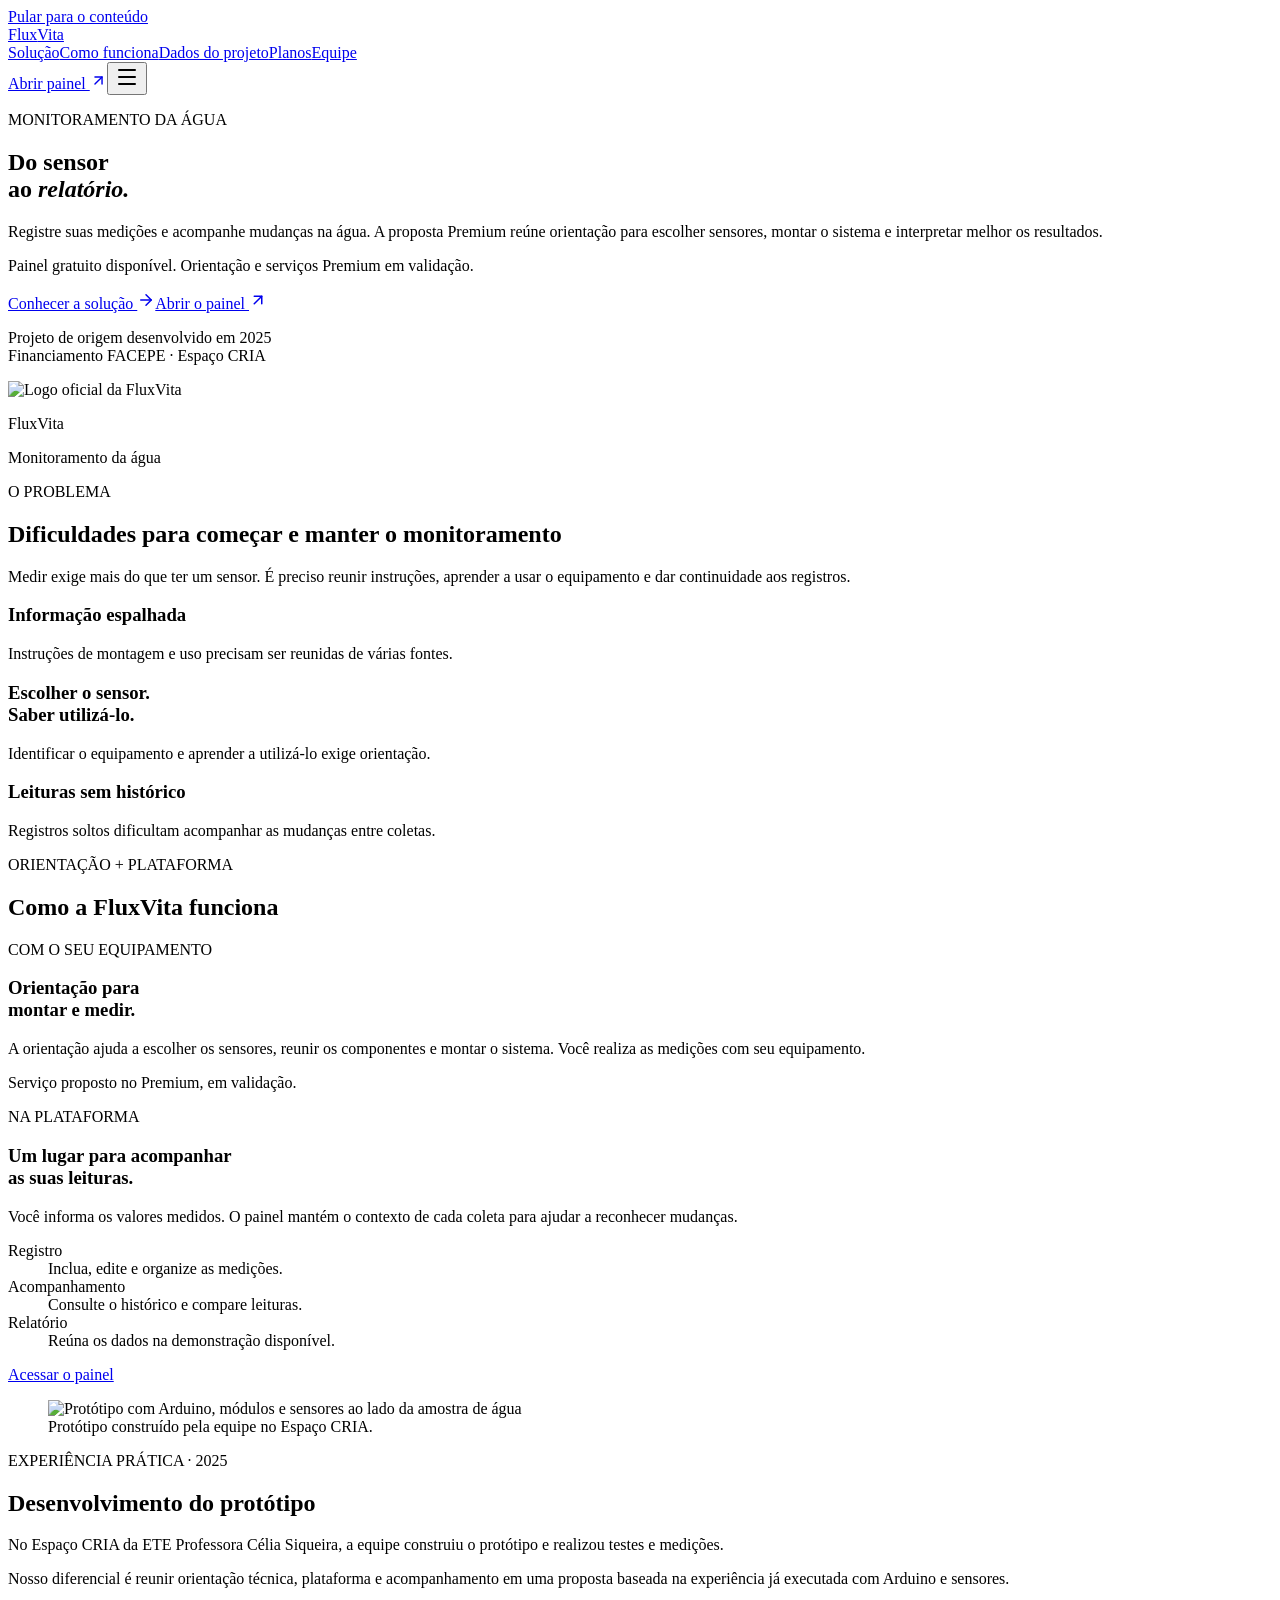
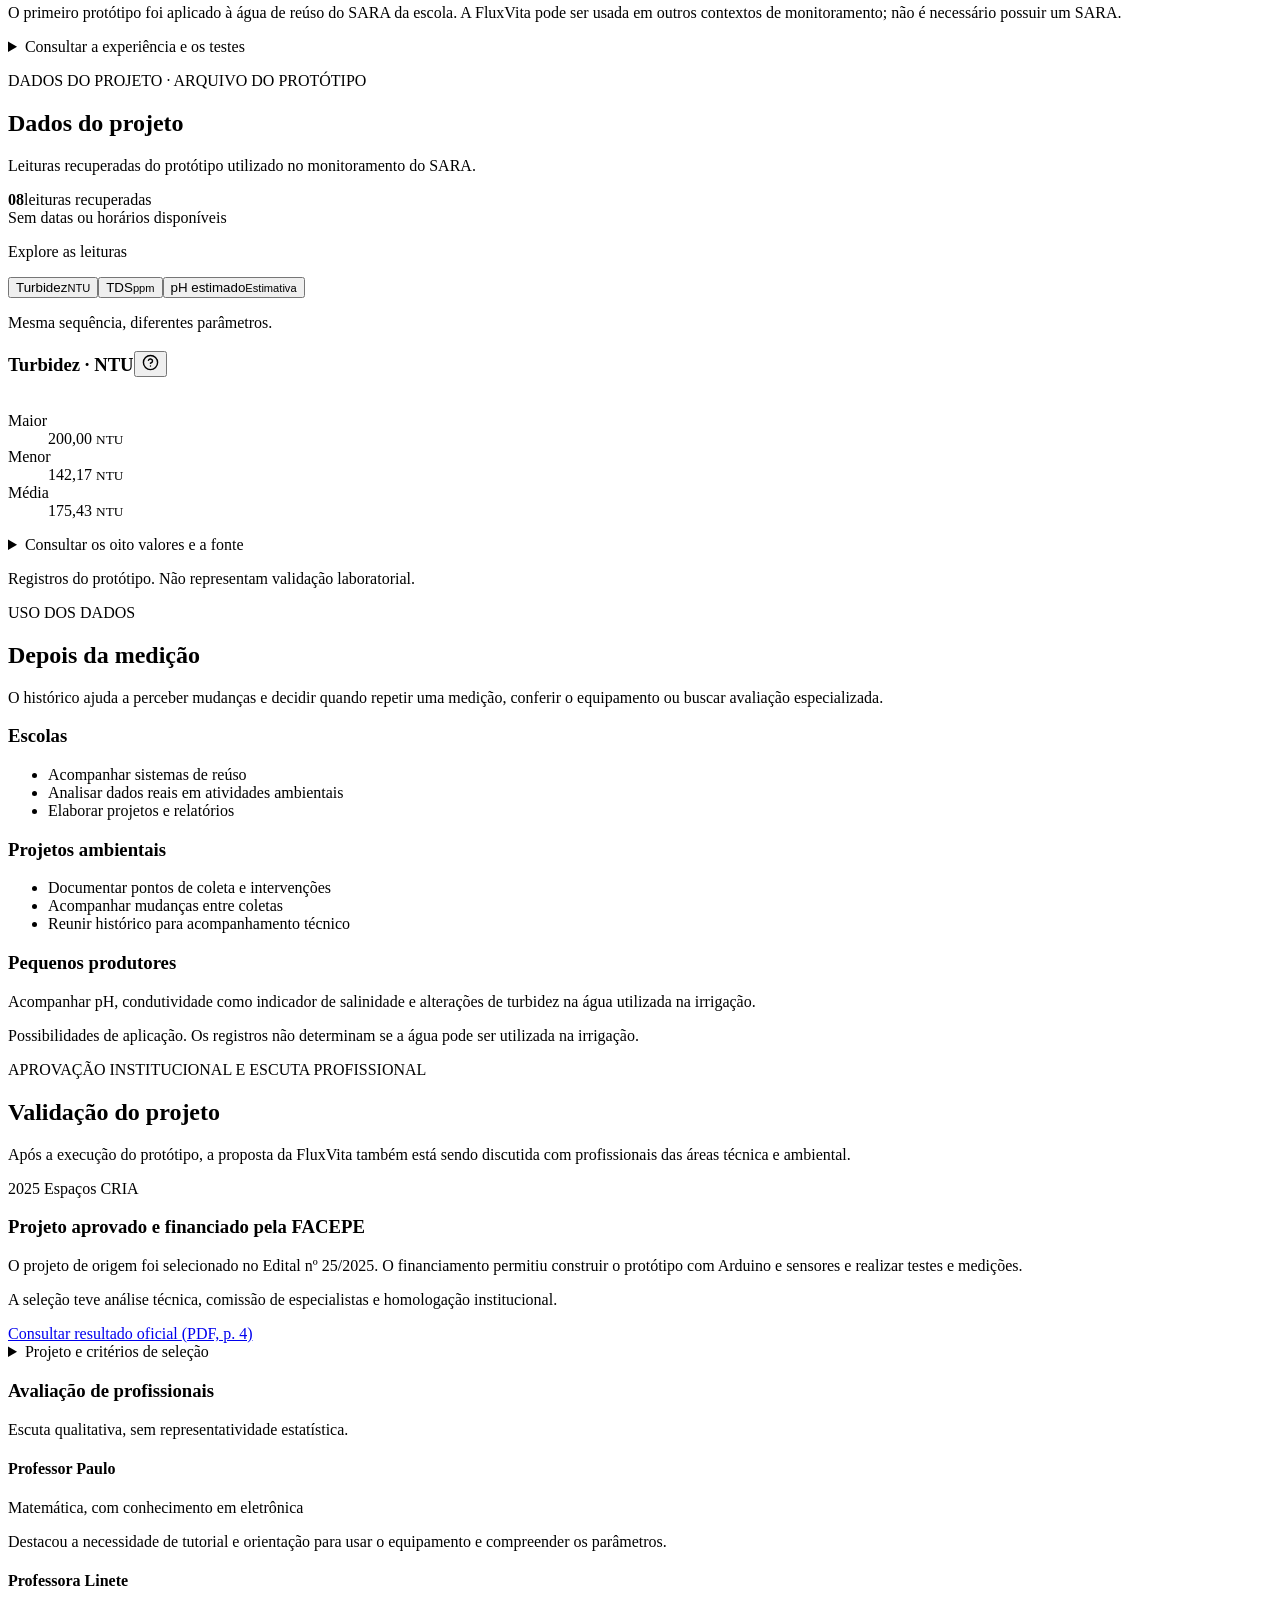
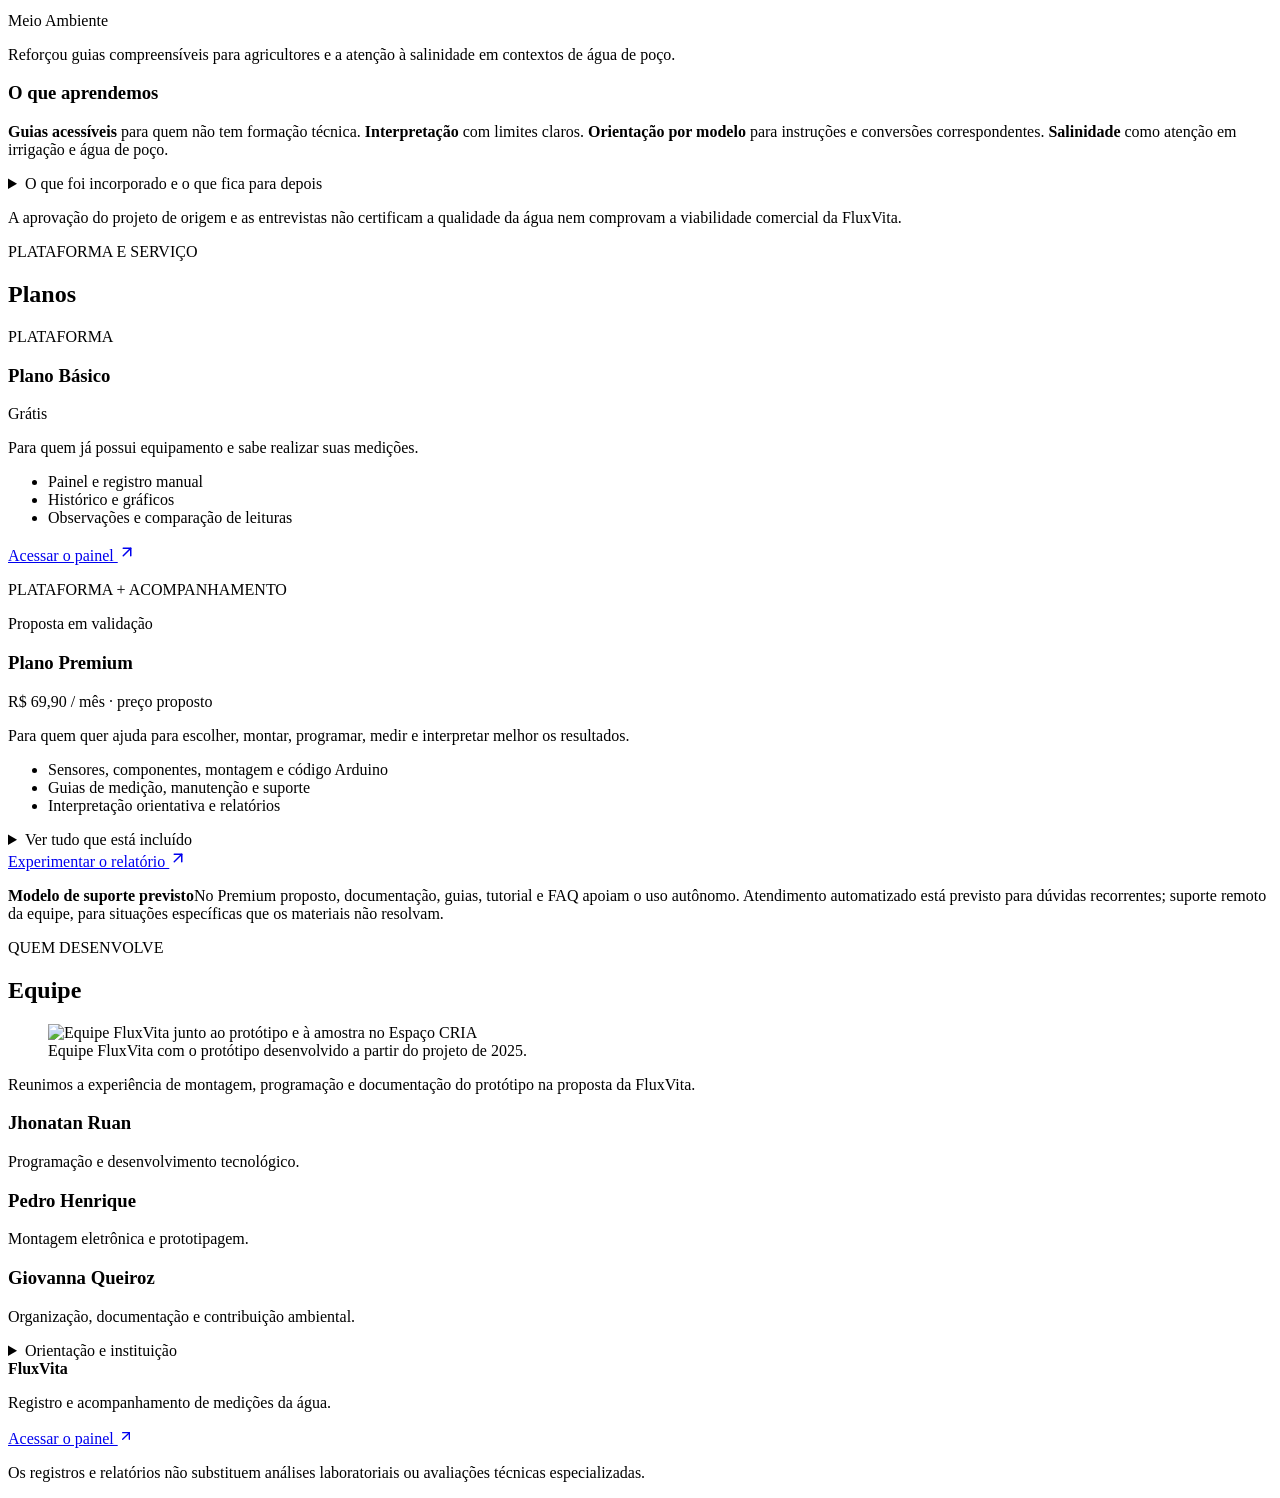
==== commit b68dfa42: "Apresenta validacao institucional e aprendizados das entrevistas" ====
--- a/index.html
+++ b/index.html
@@ -1,11 +1,11 @@
-<!DOCTYPE html><html lang="pt-BR"><head><meta charSet="utf-8"/><meta name="viewport" content="width=device-width, initial-scale=1"/><link rel="preload" href="/fluxvita/images/logo.jpeg" as="image"/><link rel="stylesheet" href="/fluxvita/_next/static/css/index.BGWXPKZ5.css" data-rsc-css-href="/fluxvita/_next/static/css/index.BGWXPKZ5.css" data-precedence="vite-rsc/importer-resources"/><link rel="modulepreload" fetchPriority="low" href="/fluxvita/_next/static/chunks/index-BWwZzZIs.js"/><script src="/fluxvita/_next/static/chunks/rolldown-runtime-BJOXHHZ4.js" type="module" async=""></script><script src="/fluxvita/_next/static/chunks/framework-BcJpXco4.js" type="module" async=""></script><link rel="modulepreload" href="/fluxvita/_next/static/chunks/layout-segment-context-D_fAchPf.js" crossorigin=""/><link rel="modulepreload" href="/fluxvita/_next/static/chunks/site-header-nKYnSI3C.js" crossorigin=""/><link rel="modulepreload" href="/fluxvita/_next/static/chunks/brand-aoldO0m3.js" crossorigin=""/><link rel="modulepreload" href="/fluxvita/_next/static/chunks/x-iNXRPW8p.js" crossorigin=""/><link rel="modulepreload" href="/fluxvita/_next/static/chunks/Icon-qs7o2BY0.js" crossorigin=""/><link rel="modulepreload" href="/fluxvita/_next/static/chunks/reveal-CxmKioQc.js" crossorigin=""/><link rel="modulepreload" href="/fluxvita/_next/static/chunks/sara-results-CXd2Tkfg.js" crossorigin=""/><link rel="modulepreload" href="/fluxvita/_next/static/chunks/panel-help-Bx2EyLcV.js" crossorigin=""/><title>FluxVita | Registro e acompanhamento de medições da água</title><meta name="description" content="Conheça a proposta FluxVita, os registros do protótipo e o painel para registrar, comparar e relatar medições da água."/><link rel="icon" href="/fluxvita/favicon.svg"/><script>Object.assign(((self[Symbol.for("vinext.navigationRuntime")]??={bootstrap:{routeManifest:null},functions:{}}).bootstrap.rsc??={rsc:[]}),{params:{},nav:{"pathname":"/","searchParams":[]}})</script><link rel="modulepreload" href="/fluxvita/_next/static/chunks/index-BWwZzZIs.js" />
-</head><body><a class="skip" href="#conteudo">Pular para o conteúdo</a><header class="site-header home-header "><a class="brand" href="/fluxvita/" aria-label="FluxVita, início"><img src="/fluxvita/images/logo.jpeg" alt=""/>Flux<span>Vita</span></a><nav id="main-nav" aria-label="Navegação principal" class=""><a href="#solucao">Solução</a><a href="#como-funciona">Como funciona</a><a href="#resultados">Dados do projeto</a><a href="#planos">Planos</a><a href="#equipe">Equipe</a></nav><a class="button small" href="/fluxvita/painel">Abrir painel <svg xmlns="http://www.w3.org/2000/svg" width="17" height="17" viewBox="0 0 24 24" fill="none" stroke="currentColor" stroke-width="2" stroke-linecap="round" stroke-linejoin="round" class="lucide lucide-arrow-up-right" aria-hidden="true"><path d="M7 7h10v10"></path><path d="M7 17 17 7"></path></svg></a><button id="menu-toggle" class="menu-toggle" aria-label="Abrir menu" aria-expanded="false" aria-controls="main-nav"><svg xmlns="http://www.w3.org/2000/svg" width="24" height="24" viewBox="0 0 24 24" fill="none" stroke="currentColor" stroke-width="2" stroke-linecap="round" stroke-linejoin="round" class="lucide lucide-menu" aria-hidden="true"><path d="M4 5h16"></path><path d="M4 12h16"></path><path d="M4 19h16"></path></svg></button></header><main id="conteudo" class="home-page"><section class="hero wrap"><div class="hero-copy"><p class="eyebrow">MONITORAMENTO DA ÁGUA</p><h1>Do sensor<br/>ao <em>relatório.</em></h1><p class="lead">Registre suas medições e acompanhe mudanças na água. A proposta Premium reúne orientação para escolher sensores, montar o sistema e interpretar melhor os resultados.</p><p class="availability">Painel gratuito disponível. Orientação e serviços Premium em validação.</p><div class="actions"><a class="button" href="#solucao">Conhecer a solução <svg xmlns="http://www.w3.org/2000/svg" width="18" height="18" viewBox="0 0 24 24" fill="none" stroke="currentColor" stroke-width="2" stroke-linecap="round" stroke-linejoin="round" class="lucide lucide-arrow-right" aria-hidden="true"><path d="M5 12h14"></path><path d="m12 5 7 7-7 7"></path></svg></a><a class="text-link" href="/fluxvita/painel">Abrir o painel <svg xmlns="http://www.w3.org/2000/svg" width="18" height="18" viewBox="0 0 24 24" fill="none" stroke="currentColor" stroke-width="2" stroke-linecap="round" stroke-linejoin="round" class="lucide lucide-arrow-up-right" aria-hidden="true"><path d="M7 7h10v10"></path><path d="M7 17 17 7"></path></svg></a></div><p class="hero-note">Projeto de origem desenvolvido em 2025<br/>Financiamento FACEPE · Espaço CRIA</p></div><div class="brand-composition" aria-label="FluxVita · Monitoramento da água"><img src="/fluxvita/images/logo.jpeg" alt="Logo oficial da FluxVita" width="1170" height="1118"/><p class="brand-name">FluxVita</p><p class="brand-identification">Monitoramento da água</p><div class="brand-line" aria-hidden="true"></div></div></section><div class="reveal-sections"><section id="solucao" class="wrap section problem-editorial"><div class="problem-opening"><p class="eyebrow">O PROBLEMA</p><h2>Dificuldades para começar e manter o monitoramento</h2><p class="problem-intro">Medir exige mais do que ter um sensor. É preciso reunir instruções, aprender a usar o equipamento e dar continuidade aos registros.</p></div><div class="problem-notes"><article class="problem-fragment"><h3>Informação espalhada</h3><p>Instruções de montagem e uso precisam ser reunidas de várias fontes.</p></article><article class="problem-emphasis"><h3>Escolher o sensor.<br/>Saber utilizá-lo.</h3><p>Identificar o equipamento e aprender a utilizá-lo exige orientação.</p></article><article class="problem-records"><h3>Leituras sem histórico</h3><p>Registros soltos dificultam acompanhar as mudanças entre coletas.</p></article></div></section><section id="como-funciona" class="solution-editorial section"><div class="wrap"><p class="eyebrow">ORIENTAÇÃO + PLATAFORMA</p><h2>Como a FluxVita funciona</h2><div class="solution-spread"><article class="guidance-story"><p class="solution-label">COM O SEU EQUIPAMENTO</p><h3>Orientação para<br/>montar e medir.</h3><p>A orientação ajuda a escolher os sensores, reunir os componentes e montar o sistema. Você realiza as medições com seu equipamento.</p><p class="solution-status">Serviço proposto no Premium, em validação.</p></article><article class="platform-story"><p class="solution-label">NA PLATAFORMA</p><h3>Um lugar para acompanhar<br/>as suas leituras.</h3><p>Você informa os valores medidos. O painel mantém o contexto de cada coleta para ajudar a reconhecer mudanças.</p><dl class="platform-functions"><div><dt>Registro</dt><dd>Inclua, edite e organize as medições.</dd></div><div><dt>Acompanhamento</dt><dd>Consulte o histórico e compare leituras.</dd></div><div><dt>Relatório</dt><dd>Reúna os dados na demonstração disponível.</dd></div></dl><a href="/fluxvita/painel" class="button">Acessar o painel</a></article></div></div></section><section id="origem" class="wrap section origin-story pitch-origin"><figure class="documentary-photo"><img src="/fluxvita/images/prototipo-amostra-sara.jpeg" alt="Protótipo com Arduino, módulos e sensores ao lado da amostra de água" loading="lazy" width="1600" height="1200"/><figcaption>Protótipo construído pela equipe no Espaço CRIA.</figcaption></figure><div class="origin-copy"><p class="eyebrow">EXPERIÊNCIA PRÁTICA · 2025</p><h2>Desenvolvimento do protótipo</h2><p>O projeto de origem recebeu financiamento da FACEPE e foi executado no Espaço CRIA da ETE Professora Célia Siqueira. A equipe construiu o protótipo e realizou testes e medições.</p><p>Nosso diferencial é reunir orientação técnica, plataforma e acompanhamento em uma proposta baseada na experiência já executada com Arduino e sensores.</p><p class="sara-context">O primeiro protótipo foi aplicado à água de reúso do SARA da escola. A FluxVita pode ser usada em outros contextos de monitoramento; não é necessário possuir um SARA.</p><details class="origin-details"><summary>Consultar a experiência e os testes</summary><p>Reservatórios, armazenamento e irrigação são possibilidades de aplicação, ainda em validação com os públicos.</p><p>Essa experiência envolveu montagem, programação, leitura e conversão dos dados. Não representa comprovação científica da qualidade da água.</p><a href="/fluxvita/painel#testes-bancada" class="text-link">Consultar os testes de bancada <svg xmlns="http://www.w3.org/2000/svg" width="18" height="18" viewBox="0 0 24 24" fill="none" stroke="currentColor" stroke-width="2" stroke-linecap="round" stroke-linejoin="round" class="lucide lucide-arrow-right" aria-hidden="true"><path d="M5 12h14"></path><path d="m12 5 7 7-7 7"></path></svg></a></details></div></section><section class="wrap section sara-results results-editorial" id="resultados"><div class="results-heading"><div><p class="eyebrow">DADOS DO PROJETO · ARQUIVO DO PROTÓTIPO</p><h2>Dados do projeto</h2><p class="lead">Leituras recuperadas do protótipo utilizado no monitoramento do SARA.</p></div><div class="reading-count"><strong>08</strong><span>leituras recuperadas<br/>Sem datas ou horários disponíveis</span></div></div><div data-orientation="vertical" data-activation-direction="none" data-slot="tabs" class="group/tabs flex gap-2 data-horizontal:flex-col sara-tabs"><div class="parameter-index"><p class="parameter-caption">Explore as leituras</p><div data-orientation="vertical" data-activation-direction="none" aria-orientation="vertical" role="tablist" data-slot="tabs-list" data-variant="default" aria-label="Parâmetro dos dados do projeto" class="group/tabs-list inline-flex w-fit items-center justify-center rounded-lg p-[3px] text-muted-foreground group-data-horizontal/tabs:h-8 group-data-vertical/tabs:h-fit group-data-vertical/tabs:flex-col data-[variant=line]:rounded-none bg-muted"><button type="button" data-active="" data-orientation="vertical" data-activation-direction="none" aria-disabled="false" tabindex="-1" role="tab" aria-selected="true" id="base-ui-_R_1ikd6i_" data-composite-item-active="" data-slot="tabs-trigger" aria-label="Turbidez" class="relative inline-flex h-[calc(100%-1px)] flex-1 items-center justify-center gap-1.5 rounded-md border border-transparent px-1.5 py-0.5 text-sm font-medium whitespace-nowrap text-foreground/60 transition-all group-data-vertical/tabs:w-full group-data-vertical/tabs:justify-start hover:text-foreground focus-visible:border-ring focus-visible:ring-[3px] focus-visible:ring-ring/50 focus-visible:outline-1 focus-visible:outline-ring disabled:pointer-events-none disabled:opacity-50 has-data-[icon=inline-end]:pr-1 has-data-[icon=inline-start]:pl-1 aria-disabled:pointer-events-none aria-disabled:opacity-50 dark:text-muted-foreground dark:hover:text-foreground group-data-[variant=default]/tabs-list:data-active:shadow-sm group-data-[variant=line]/tabs-list:data-active:shadow-none [&amp;_svg]:pointer-events-none [&amp;_svg]:shrink-0 [&amp;_svg:not([class*=&#x27;size-&#x27;])]:size-4 group-data-[variant=line]/tabs-list:bg-transparent group-data-[variant=line]/tabs-list:data-active:bg-transparent dark:group-data-[variant=line]/tabs-list:data-active:border-transparent dark:group-data-[variant=line]/tabs-list:data-active:bg-transparent data-active:bg-background data-active:text-foreground dark:data-active:border-input dark:data-active:bg-input/30 dark:data-active:text-foreground after:absolute after:bg-foreground after:opacity-0 after:transition-opacity group-data-horizontal/tabs:after:inset-x-0 group-data-horizontal/tabs:after:bottom-[-5px] group-data-horizontal/tabs:after:h-0.5 group-data-vertical/tabs:after:inset-y-0 group-data-vertical/tabs:after:-right-1 group-data-vertical/tabs:after:w-0.5 group-data-[variant=line]/tabs-list:data-active:after:opacity-100"><span>Turbidez</span><small>NTU</small></button><button type="button" data-orientation="vertical" data-activation-direction="none" aria-disabled="false" tabindex="-1" role="tab" aria-selected="false" id="base-ui-_R_2ikd6i_" data-slot="tabs-trigger" aria-label="TDS" class="relative inline-flex h-[calc(100%-1px)] flex-1 items-center justify-center gap-1.5 rounded-md border border-transparent px-1.5 py-0.5 text-sm font-medium whitespace-nowrap text-foreground/60 transition-all group-data-vertical/tabs:w-full group-data-vertical/tabs:justify-start hover:text-foreground focus-visible:border-ring focus-visible:ring-[3px] focus-visible:ring-ring/50 focus-visible:outline-1 focus-visible:outline-ring disabled:pointer-events-none disabled:opacity-50 has-data-[icon=inline-end]:pr-1 has-data-[icon=inline-start]:pl-1 aria-disabled:pointer-events-none aria-disabled:opacity-50 dark:text-muted-foreground dark:hover:text-foreground group-data-[variant=default]/tabs-list:data-active:shadow-sm group-data-[variant=line]/tabs-list:data-active:shadow-none [&amp;_svg]:pointer-events-none [&amp;_svg]:shrink-0 [&amp;_svg:not([class*=&#x27;size-&#x27;])]:size-4 group-data-[variant=line]/tabs-list:bg-transparent group-data-[variant=line]/tabs-list:data-active:bg-transparent dark:group-data-[variant=line]/tabs-list:data-active:border-transparent dark:group-data-[variant=line]/tabs-list:data-active:bg-transparent data-active:bg-background data-active:text-foreground dark:data-active:border-input dark:data-active:bg-input/30 dark:data-active:text-foreground after:absolute after:bg-foreground after:opacity-0 after:transition-opacity group-data-horizontal/tabs:after:inset-x-0 group-data-horizontal/tabs:after:bottom-[-5px] group-data-horizontal/tabs:after:h-0.5 group-data-vertical/tabs:after:inset-y-0 group-data-vertical/tabs:after:-right-1 group-data-vertical/tabs:after:w-0.5 group-data-[variant=line]/tabs-list:data-active:after:opacity-100"><span>TDS</span><small>ppm</small></button><button type="button" data-orientation="vertical" data-activation-direction="none" aria-disabled="false" tabindex="-1" role="tab" aria-selected="false" id="base-ui-_R_3ikd6i_" data-slot="tabs-trigger" aria-label="pH estimado" class="relative inline-flex h-[calc(100%-1px)] flex-1 items-center justify-center gap-1.5 rounded-md border border-transparent px-1.5 py-0.5 text-sm font-medium whitespace-nowrap text-foreground/60 transition-all group-data-vertical/tabs:w-full group-data-vertical/tabs:justify-start hover:text-foreground focus-visible:border-ring focus-visible:ring-[3px] focus-visible:ring-ring/50 focus-visible:outline-1 focus-visible:outline-ring disabled:pointer-events-none disabled:opacity-50 has-data-[icon=inline-end]:pr-1 has-data-[icon=inline-start]:pl-1 aria-disabled:pointer-events-none aria-disabled:opacity-50 dark:text-muted-foreground dark:hover:text-foreground group-data-[variant=default]/tabs-list:data-active:shadow-sm group-data-[variant=line]/tabs-list:data-active:shadow-none [&amp;_svg]:pointer-events-none [&amp;_svg]:shrink-0 [&amp;_svg:not([class*=&#x27;size-&#x27;])]:size-4 group-data-[variant=line]/tabs-list:bg-transparent group-data-[variant=line]/tabs-list:data-active:bg-transparent dark:group-data-[variant=line]/tabs-list:data-active:border-transparent dark:group-data-[variant=line]/tabs-list:data-active:bg-transparent data-active:bg-background data-active:text-foreground dark:data-active:border-input dark:data-active:bg-input/30 dark:data-active:text-foreground after:absolute after:bg-foreground after:opacity-0 after:transition-opacity group-data-horizontal/tabs:after:inset-x-0 group-data-horizontal/tabs:after:bottom-[-5px] group-data-horizontal/tabs:after:h-0.5 group-data-vertical/tabs:after:inset-y-0 group-data-vertical/tabs:after:-right-1 group-data-vertical/tabs:after:w-0.5 group-data-[variant=line]/tabs-list:data-active:after:opacity-100"><span>pH estimado</span><small>Estimativa</small></button></div><p class="parameter-footnote">Mesma sequência, diferentes parâmetros.</p></div><div data-orientation="vertical" data-activation-direction="none" id="base-ui-_R_ckd6i_" role="tabpanel" tabindex="0" data-index="-1" data-slot="tabs-content" class="flex-1 text-sm outline-none"><div class="sara-chart-layout"><div class="sara-plot"><h3>Turbidez<!-- --> <span>· <!-- -->NTU</span><button type="button" tabindex="0" data-base-ui-click-trigger="" id="base-ui-_R_3sbckd6i_" aria-haspopup="dialog" aria-expanded="false" data-slot="popover-trigger" aria-label="Ajuda: Turbidez" class="help-trigger"><svg xmlns="http://www.w3.org/2000/svg" width="17" height="17" viewBox="0 0 24 24" fill="none" stroke="currentColor" stroke-width="2" stroke-linecap="round" stroke-linejoin="round" class="lucide lucide-circle-question-mark" aria-hidden="true"><circle cx="12" cy="12" r="10"></circle><path d="M9.09 9a3 3 0 0 1 5.83 1c0 2-3 3-3 3"></path><path d="M12 17h.01"></path></svg></button></h3><div data-slot="chart" data-chart="chart-_R_jckd6i_" class="flex aspect-video justify-center text-xs [&amp;_.recharts-cartesian-axis-tick_text]:fill-muted-foreground [&amp;_.recharts-cartesian-grid_line[stroke=&#x27;#ccc&#x27;]]:stroke-border/50 [&amp;_.recharts-curve.recharts-tooltip-cursor]:stroke-border [&amp;_.recharts-dot[stroke=&#x27;#fff&#x27;]]:stroke-transparent [&amp;_.recharts-layer]:outline-hidden [&amp;_.recharts-polar-grid_[stroke=&#x27;#ccc&#x27;]]:stroke-border [&amp;_.recharts-radial-bar-background-sector]:fill-muted [&amp;_.recharts-rectangle.recharts-tooltip-cursor]:fill-muted [&amp;_.recharts-reference-line_[stroke=&#x27;#ccc&#x27;]]:stroke-border [&amp;_.recharts-sector]:outline-hidden [&amp;_.recharts-sector[stroke=&#x27;#fff&#x27;]]:stroke-transparent [&amp;_.recharts-surface]:outline-hidden sara-chart" aria-label="Turbidez: oito leituras por sequência; valores disponíveis na tabela abaixo"><style>
- [data-chart=chart-_R_jckd6i_] {
+<!DOCTYPE html><html lang="pt-BR"><head><meta charSet="utf-8"/><meta name="viewport" content="width=device-width, initial-scale=1"/><link rel="preload" href="/fluxvita/images/logo.jpeg" as="image"/><link rel="stylesheet" href="/fluxvita/_next/static/css/index.C1_nlrVd.css" data-rsc-css-href="/fluxvita/_next/static/css/index.C1_nlrVd.css" data-precedence="vite-rsc/importer-resources"/><link rel="modulepreload" fetchPriority="low" href="/fluxvita/_next/static/chunks/index-Cdysu6qz.js"/><script src="/fluxvita/_next/static/chunks/rolldown-runtime-BJOXHHZ4.js" type="module" async=""></script><script src="/fluxvita/_next/static/chunks/framework-BcJpXco4.js" type="module" async=""></script><link rel="modulepreload" href="/fluxvita/_next/static/chunks/layout-segment-context-BdNr9QOJ.js" crossorigin=""/><link rel="modulepreload" href="/fluxvita/_next/static/chunks/site-header-nKYnSI3C.js" crossorigin=""/><link rel="modulepreload" href="/fluxvita/_next/static/chunks/brand-aoldO0m3.js" crossorigin=""/><link rel="modulepreload" href="/fluxvita/_next/static/chunks/x-iNXRPW8p.js" crossorigin=""/><link rel="modulepreload" href="/fluxvita/_next/static/chunks/Icon-qs7o2BY0.js" crossorigin=""/><link rel="modulepreload" href="/fluxvita/_next/static/chunks/reveal-CxmKioQc.js" crossorigin=""/><link rel="modulepreload" href="/fluxvita/_next/static/chunks/sara-results-e0fJu9WK.js" crossorigin=""/><link rel="modulepreload" href="/fluxvita/_next/static/chunks/panel-help-C-VUAg0L.js" crossorigin=""/><title>FluxVita | Registro e acompanhamento de medições da água</title><meta name="description" content="Conheça a proposta FluxVita, os registros do protótipo e o painel para registrar, comparar e relatar medições da água."/><link rel="icon" href="/fluxvita/favicon.svg"/><script>Object.assign(((self[Symbol.for("vinext.navigationRuntime")]??={bootstrap:{routeManifest:null},functions:{}}).bootstrap.rsc??={rsc:[]}),{params:{},nav:{"pathname":"/","searchParams":[]}})</script><link rel="modulepreload" href="/fluxvita/_next/static/chunks/index-Cdysu6qz.js" />
+</head><body><a class="skip" href="#conteudo">Pular para o conteúdo</a><header class="site-header home-header "><a class="brand" href="/fluxvita/" aria-label="FluxVita, início"><img src="/fluxvita/images/logo.jpeg" alt=""/>Flux<span>Vita</span></a><nav id="main-nav" aria-label="Navegação principal" class=""><a href="#solucao">Solução</a><a href="#como-funciona">Como funciona</a><a href="#resultados">Dados do projeto</a><a href="#planos">Planos</a><a href="#equipe">Equipe</a></nav><a class="button small" href="/fluxvita/painel">Abrir painel <svg xmlns="http://www.w3.org/2000/svg" width="17" height="17" viewBox="0 0 24 24" fill="none" stroke="currentColor" stroke-width="2" stroke-linecap="round" stroke-linejoin="round" class="lucide lucide-arrow-up-right" aria-hidden="true"><path d="M7 7h10v10"></path><path d="M7 17 17 7"></path></svg></a><button id="menu-toggle" class="menu-toggle" aria-label="Abrir menu" aria-expanded="false" aria-controls="main-nav"><svg xmlns="http://www.w3.org/2000/svg" width="24" height="24" viewBox="0 0 24 24" fill="none" stroke="currentColor" stroke-width="2" stroke-linecap="round" stroke-linejoin="round" class="lucide lucide-menu" aria-hidden="true"><path d="M4 5h16"></path><path d="M4 12h16"></path><path d="M4 19h16"></path></svg></button></header><main id="conteudo" class="home-page"><section class="hero wrap"><div class="hero-copy"><p class="eyebrow">MONITORAMENTO DA ÁGUA</p><h1>Do sensor<br/>ao <em>relatório.</em></h1><p class="lead">Registre suas medições e acompanhe mudanças na água. A proposta Premium reúne orientação para escolher sensores, montar o sistema e interpretar melhor os resultados.</p><p class="availability">Painel gratuito disponível. Orientação e serviços Premium em validação.</p><div class="actions"><a class="button" href="#solucao">Conhecer a solução <svg xmlns="http://www.w3.org/2000/svg" width="18" height="18" viewBox="0 0 24 24" fill="none" stroke="currentColor" stroke-width="2" stroke-linecap="round" stroke-linejoin="round" class="lucide lucide-arrow-right" aria-hidden="true"><path d="M5 12h14"></path><path d="m12 5 7 7-7 7"></path></svg></a><a class="text-link" href="/fluxvita/painel">Abrir o painel <svg xmlns="http://www.w3.org/2000/svg" width="18" height="18" viewBox="0 0 24 24" fill="none" stroke="currentColor" stroke-width="2" stroke-linecap="round" stroke-linejoin="round" class="lucide lucide-arrow-up-right" aria-hidden="true"><path d="M7 7h10v10"></path><path d="M7 17 17 7"></path></svg></a></div><p class="hero-note">Projeto de origem desenvolvido em 2025<br/>Financiamento FACEPE · Espaço CRIA</p></div><div class="brand-composition" aria-label="FluxVita · Monitoramento da água"><img src="/fluxvita/images/logo.jpeg" alt="Logo oficial da FluxVita" width="1170" height="1118"/><p class="brand-name">FluxVita</p><p class="brand-identification">Monitoramento da água</p><div class="brand-line" aria-hidden="true"></div></div></section><div class="reveal-sections"><section id="solucao" class="wrap section problem-editorial"><div class="problem-opening"><p class="eyebrow">O PROBLEMA</p><h2>Dificuldades para começar e manter o monitoramento</h2><p class="problem-intro">Medir exige mais do que ter um sensor. É preciso reunir instruções, aprender a usar o equipamento e dar continuidade aos registros.</p></div><div class="problem-notes"><article class="problem-fragment"><h3>Informação espalhada</h3><p>Instruções de montagem e uso precisam ser reunidas de várias fontes.</p></article><article class="problem-emphasis"><h3>Escolher o sensor.<br/>Saber utilizá-lo.</h3><p>Identificar o equipamento e aprender a utilizá-lo exige orientação.</p></article><article class="problem-records"><h3>Leituras sem histórico</h3><p>Registros soltos dificultam acompanhar as mudanças entre coletas.</p></article></div></section><section id="como-funciona" class="solution-editorial section"><div class="wrap"><p class="eyebrow">ORIENTAÇÃO + PLATAFORMA</p><h2>Como a FluxVita funciona</h2><div class="solution-spread"><article class="guidance-story"><p class="solution-label">COM O SEU EQUIPAMENTO</p><h3>Orientação para<br/>montar e medir.</h3><p>A orientação ajuda a escolher os sensores, reunir os componentes e montar o sistema. Você realiza as medições com seu equipamento.</p><p class="solution-status">Serviço proposto no Premium, em validação.</p></article><article class="platform-story"><p class="solution-label">NA PLATAFORMA</p><h3>Um lugar para acompanhar<br/>as suas leituras.</h3><p>Você informa os valores medidos. O painel mantém o contexto de cada coleta para ajudar a reconhecer mudanças.</p><dl class="platform-functions"><div><dt>Registro</dt><dd>Inclua, edite e organize as medições.</dd></div><div><dt>Acompanhamento</dt><dd>Consulte o histórico e compare leituras.</dd></div><div><dt>Relatório</dt><dd>Reúna os dados na demonstração disponível.</dd></div></dl><a href="/fluxvita/painel" class="button">Acessar o painel</a></article></div></div></section><section id="origem" class="wrap section origin-story pitch-origin"><figure class="documentary-photo"><img src="/fluxvita/images/prototipo-amostra-sara.jpeg" alt="Protótipo com Arduino, módulos e sensores ao lado da amostra de água" loading="lazy" width="1600" height="1200"/><figcaption>Protótipo construído pela equipe no Espaço CRIA.</figcaption></figure><div class="origin-copy"><p class="eyebrow">EXPERIÊNCIA PRÁTICA · 2025</p><h2>Desenvolvimento do protótipo</h2><p>No Espaço CRIA da ETE Professora Célia Siqueira, a equipe construiu o protótipo e realizou testes e medições.</p><p>Nosso diferencial é reunir orientação técnica, plataforma e acompanhamento em uma proposta baseada na experiência já executada com Arduino e sensores.</p><p class="sara-context">O primeiro protótipo foi aplicado à água de reúso do SARA da escola. A FluxVita pode ser usada em outros contextos de monitoramento; não é necessário possuir um SARA.</p><details class="origin-details"><summary>Consultar a experiência e os testes</summary><p>Reservatórios, armazenamento e irrigação são possibilidades de aplicação, ainda em validação com os públicos.</p><p>Essa experiência envolveu montagem, programação, leitura e conversão dos dados. Não representa comprovação científica da qualidade da água.</p><a href="/fluxvita/painel#testes-bancada" class="text-link">Consultar os testes de bancada <svg xmlns="http://www.w3.org/2000/svg" width="18" height="18" viewBox="0 0 24 24" fill="none" stroke="currentColor" stroke-width="2" stroke-linecap="round" stroke-linejoin="round" class="lucide lucide-arrow-right" aria-hidden="true"><path d="M5 12h14"></path><path d="m12 5 7 7-7 7"></path></svg></a></details></div></section><section class="wrap section sara-results results-editorial" id="resultados"><div class="results-heading"><div><p class="eyebrow">DADOS DO PROJETO · ARQUIVO DO PROTÓTIPO</p><h2>Dados do projeto</h2><p class="lead">Leituras recuperadas do protótipo utilizado no monitoramento do SARA.</p></div><div class="reading-count"><strong>08</strong><span>leituras recuperadas<br/>Sem datas ou horários disponíveis</span></div></div><div data-orientation="vertical" data-activation-direction="none" data-slot="tabs" class="group/tabs flex gap-2 data-horizontal:flex-col sara-tabs"><div class="parameter-index"><p class="parameter-caption">Explore as leituras</p><div data-orientation="vertical" data-activation-direction="none" aria-orientation="vertical" role="tablist" data-slot="tabs-list" data-variant="default" aria-label="Parâmetro dos dados do projeto" class="group/tabs-list inline-flex w-fit items-center justify-center rounded-lg p-[3px] text-muted-foreground group-data-horizontal/tabs:h-8 group-data-vertical/tabs:h-fit group-data-vertical/tabs:flex-col data-[variant=line]:rounded-none bg-muted"><button type="button" data-active="" data-orientation="vertical" data-activation-direction="none" aria-disabled="false" tabindex="-1" role="tab" aria-selected="true" id="base-ui-_R_354d6i_" data-composite-item-active="" data-slot="tabs-trigger" aria-label="Turbidez" class="relative inline-flex h-[calc(100%-1px)] flex-1 items-center justify-center gap-1.5 rounded-md border border-transparent px-1.5 py-0.5 text-sm font-medium whitespace-nowrap text-foreground/60 transition-all group-data-vertical/tabs:w-full group-data-vertical/tabs:justify-start hover:text-foreground focus-visible:border-ring focus-visible:ring-[3px] focus-visible:ring-ring/50 focus-visible:outline-1 focus-visible:outline-ring disabled:pointer-events-none disabled:opacity-50 has-data-[icon=inline-end]:pr-1 has-data-[icon=inline-start]:pl-1 aria-disabled:pointer-events-none aria-disabled:opacity-50 dark:text-muted-foreground dark:hover:text-foreground group-data-[variant=default]/tabs-list:data-active:shadow-sm group-data-[variant=line]/tabs-list:data-active:shadow-none [&amp;_svg]:pointer-events-none [&amp;_svg]:shrink-0 [&amp;_svg:not([class*=&#x27;size-&#x27;])]:size-4 group-data-[variant=line]/tabs-list:bg-transparent group-data-[variant=line]/tabs-list:data-active:bg-transparent dark:group-data-[variant=line]/tabs-list:data-active:border-transparent dark:group-data-[variant=line]/tabs-list:data-active:bg-transparent data-active:bg-background data-active:text-foreground dark:data-active:border-input dark:data-active:bg-input/30 dark:data-active:text-foreground after:absolute after:bg-foreground after:opacity-0 after:transition-opacity group-data-horizontal/tabs:after:inset-x-0 group-data-horizontal/tabs:after:bottom-[-5px] group-data-horizontal/tabs:after:h-0.5 group-data-vertical/tabs:after:inset-y-0 group-data-vertical/tabs:after:-right-1 group-data-vertical/tabs:after:w-0.5 group-data-[variant=line]/tabs-list:data-active:after:opacity-100"><span>Turbidez</span><small>NTU</small></button><button type="button" data-orientation="vertical" data-activation-direction="none" aria-disabled="false" tabindex="-1" role="tab" aria-selected="false" id="base-ui-_R_554d6i_" data-slot="tabs-trigger" aria-label="TDS" class="relative inline-flex h-[calc(100%-1px)] flex-1 items-center justify-center gap-1.5 rounded-md border border-transparent px-1.5 py-0.5 text-sm font-medium whitespace-nowrap text-foreground/60 transition-all group-data-vertical/tabs:w-full group-data-vertical/tabs:justify-start hover:text-foreground focus-visible:border-ring focus-visible:ring-[3px] focus-visible:ring-ring/50 focus-visible:outline-1 focus-visible:outline-ring disabled:pointer-events-none disabled:opacity-50 has-data-[icon=inline-end]:pr-1 has-data-[icon=inline-start]:pl-1 aria-disabled:pointer-events-none aria-disabled:opacity-50 dark:text-muted-foreground dark:hover:text-foreground group-data-[variant=default]/tabs-list:data-active:shadow-sm group-data-[variant=line]/tabs-list:data-active:shadow-none [&amp;_svg]:pointer-events-none [&amp;_svg]:shrink-0 [&amp;_svg:not([class*=&#x27;size-&#x27;])]:size-4 group-data-[variant=line]/tabs-list:bg-transparent group-data-[variant=line]/tabs-list:data-active:bg-transparent dark:group-data-[variant=line]/tabs-list:data-active:border-transparent dark:group-data-[variant=line]/tabs-list:data-active:bg-transparent data-active:bg-background data-active:text-foreground dark:data-active:border-input dark:data-active:bg-input/30 dark:data-active:text-foreground after:absolute after:bg-foreground after:opacity-0 after:transition-opacity group-data-horizontal/tabs:after:inset-x-0 group-data-horizontal/tabs:after:bottom-[-5px] group-data-horizontal/tabs:after:h-0.5 group-data-vertical/tabs:after:inset-y-0 group-data-vertical/tabs:after:-right-1 group-data-vertical/tabs:after:w-0.5 group-data-[variant=line]/tabs-list:data-active:after:opacity-100"><span>TDS</span><small>ppm</small></button><button type="button" data-orientation="vertical" data-activation-direction="none" aria-disabled="false" tabindex="-1" role="tab" aria-selected="false" id="base-ui-_R_754d6i_" data-slot="tabs-trigger" aria-label="pH estimado" class="relative inline-flex h-[calc(100%-1px)] flex-1 items-center justify-center gap-1.5 rounded-md border border-transparent px-1.5 py-0.5 text-sm font-medium whitespace-nowrap text-foreground/60 transition-all group-data-vertical/tabs:w-full group-data-vertical/tabs:justify-start hover:text-foreground focus-visible:border-ring focus-visible:ring-[3px] focus-visible:ring-ring/50 focus-visible:outline-1 focus-visible:outline-ring disabled:pointer-events-none disabled:opacity-50 has-data-[icon=inline-end]:pr-1 has-data-[icon=inline-start]:pl-1 aria-disabled:pointer-events-none aria-disabled:opacity-50 dark:text-muted-foreground dark:hover:text-foreground group-data-[variant=default]/tabs-list:data-active:shadow-sm group-data-[variant=line]/tabs-list:data-active:shadow-none [&amp;_svg]:pointer-events-none [&amp;_svg]:shrink-0 [&amp;_svg:not([class*=&#x27;size-&#x27;])]:size-4 group-data-[variant=line]/tabs-list:bg-transparent group-data-[variant=line]/tabs-list:data-active:bg-transparent dark:group-data-[variant=line]/tabs-list:data-active:border-transparent dark:group-data-[variant=line]/tabs-list:data-active:bg-transparent data-active:bg-background data-active:text-foreground dark:data-active:border-input dark:data-active:bg-input/30 dark:data-active:text-foreground after:absolute after:bg-foreground after:opacity-0 after:transition-opacity group-data-horizontal/tabs:after:inset-x-0 group-data-horizontal/tabs:after:bottom-[-5px] group-data-horizontal/tabs:after:h-0.5 group-data-vertical/tabs:after:inset-y-0 group-data-vertical/tabs:after:-right-1 group-data-vertical/tabs:after:w-0.5 group-data-[variant=line]/tabs-list:data-active:after:opacity-100"><span>pH estimado</span><small>Estimativa</small></button></div><p class="parameter-footnote">Mesma sequência, diferentes parâmetros.</p></div><div data-orientation="vertical" data-activation-direction="none" id="base-ui-_R_p4d6i_" role="tabpanel" tabindex="0" data-index="-1" data-slot="tabs-content" class="flex-1 text-sm outline-none"><div class="sara-chart-layout"><div class="sara-plot"><h3>Turbidez<!-- --> <span>· <!-- -->NTU</span><button type="button" tabindex="0" data-base-ui-click-trigger="" id="base-ui-_R_7omp4d6i_" aria-haspopup="dialog" aria-expanded="false" data-slot="popover-trigger" aria-label="Ajuda: Turbidez" class="help-trigger"><svg xmlns="http://www.w3.org/2000/svg" width="17" height="17" viewBox="0 0 24 24" fill="none" stroke="currentColor" stroke-width="2" stroke-linecap="round" stroke-linejoin="round" class="lucide lucide-circle-question-mark" aria-hidden="true"><circle cx="12" cy="12" r="10"></circle><path d="M9.09 9a3 3 0 0 1 5.83 1c0 2-3 3-3 3"></path><path d="M12 17h.01"></path></svg></button></h3><div data-slot="chart" data-chart="chart-_R_16p4d6i_" class="flex aspect-video justify-center text-xs [&amp;_.recharts-cartesian-axis-tick_text]:fill-muted-foreground [&amp;_.recharts-cartesian-grid_line[stroke=&#x27;#ccc&#x27;]]:stroke-border/50 [&amp;_.recharts-curve.recharts-tooltip-cursor]:stroke-border [&amp;_.recharts-dot[stroke=&#x27;#fff&#x27;]]:stroke-transparent [&amp;_.recharts-layer]:outline-hidden [&amp;_.recharts-polar-grid_[stroke=&#x27;#ccc&#x27;]]:stroke-border [&amp;_.recharts-radial-bar-background-sector]:fill-muted [&amp;_.recharts-rectangle.recharts-tooltip-cursor]:fill-muted [&amp;_.recharts-reference-line_[stroke=&#x27;#ccc&#x27;]]:stroke-border [&amp;_.recharts-sector]:outline-hidden [&amp;_.recharts-sector[stroke=&#x27;#fff&#x27;]]:stroke-transparent [&amp;_.recharts-surface]:outline-hidden sara-chart" aria-label="Turbidez: oito leituras por sequência; valores disponíveis na tabela abaixo"><style>
+ [data-chart=chart-_R_16p4d6i_] {
   --color-turbidity: #1260b0;
 }
 
 
-.dark [data-chart=chart-_R_jckd6i_] {
+.dark [data-chart=chart-_R_16p4d6i_] {
   --color-turbidity: #1260b0;
 }
-</style><div class="recharts-responsive-container" style="width:100%;height:100%;min-width:0"><div style="width:0;height:0;overflow:visible"><div width="320" height="200" class="recharts-wrapper" style="position:relative;cursor:default;width:320px;height:200px"></div></div></div></div></div><aside class="sara-summary"><dl><div><dt>Maior</dt><dd>200,00<!-- --> <small>NTU</small></dd></div><div><dt>Menor</dt><dd>142,17<!-- --> <small>NTU</small></dd></div><div><dt>Média</dt><dd>175,43<!-- --> <small>NTU</small></dd></div></dl></aside></div></div></div><details class="source-table"><summary>Consultar os oito valores e a fonte</summary><div class="table-scroll"><table><caption>Transcrição da tabela da página 1 do PDF fornecido pela equipe. A sequência não representa um intervalo de tempo.</caption><thead><tr><th scope="col">Leitura</th><th scope="col">Turbidez (NTU)</th><th scope="col">TDS (ppm)</th><th scope="col">pH estimado</th></tr></thead><tbody><tr><th scope="row">1</th><td>200,00</td><td>109,5</td><td>9,13</td></tr><tr><th scope="row">2</th><td>169,05</td><td>8,6</td><td>9,19</td></tr><tr><th scope="row">3</th><td>142,17</td><td>37,2</td><td>9,20</td></tr><tr><th scope="row">4</th><td>190,11</td><td>47,1</td><td>9,17</td></tr><tr><th scope="row">5</th><td>183,67</td><td>51,3</td><td>9,17</td></tr><tr><th scope="row">6</th><td>185,78</td><td>53,7</td><td>9,17</td></tr><tr><th scope="row">7</th><td>160,16</td><td>55,7</td><td>9,16</td></tr><tr><th scope="row">8</th><td>172,47</td><td>70,6</td><td>9,15</td></tr></tbody></table></div><p>Fonte: FluxVita: Gráficos do monitoramento da água do SARA, material fornecido pela equipe.</p></details><p class="results-note">Registros do protótipo. Não representam validação laboratorial.</p></section><section id="depois-da-medicao" class="after-measurement section"><div class="wrap"><div class="after-heading"><div><p class="eyebrow">USO DOS DADOS</p><h2>Depois da medição</h2></div><p>O histórico ajuda a perceber mudanças e decidir quando repetir uma medição, conferir o equipamento ou buscar avaliação especializada.</p></div><div class="use-cases compact-cases"><article><h3>Escolas</h3><ul><li>Acompanhar sistemas de reúso</li><li>Analisar dados reais em atividades ambientais</li><li>Elaborar projetos e relatórios</li></ul></article><article><h3>Projetos ambientais</h3><ul><li>Documentar pontos de coleta e intervenções</li><li>Acompanhar mudanças entre coletas</li><li>Reunir histórico para acompanhamento técnico</li></ul></article><article><h3>Pequenos produtores</h3><p class="producer-use">Acompanhar pH, condutividade como indicador de salinidade e alterações de turbidez na água utilizada na irrigação.</p></article></div><p class="after-conclusion">Possibilidades de aplicação. Os registros não determinam se a água pode ser utilizada na irrigação.</p></div></section><section id="planos" class="wrap section plans-section"><div class="editorial-heading"><p class="eyebrow">PLATAFORMA E SERVIÇO</p><h2>Planos</h2></div><div class="plan-grid"><article class="plan-basic"><p class="eyebrow">PLATAFORMA</p><h3>Plano Básico</h3><p class="premium-price">Grátis</p><p>Para quem já possui equipamento e sabe realizar suas medições.</p><ul class="basic-features"><li>Painel e registro manual</li><li>Histórico e gráficos</li><li>Observações e comparação de leituras</li></ul><a class="button secondary" href="/fluxvita/painel">Acessar o painel <svg xmlns="http://www.w3.org/2000/svg" width="18" height="18" viewBox="0 0 24 24" fill="none" stroke="currentColor" stroke-width="2" stroke-linecap="round" stroke-linejoin="round" class="lucide lucide-arrow-up-right" aria-hidden="true"><path d="M7 7h10v10"></path><path d="M7 17 17 7"></path></svg></a></article><article class="plan-premium" id="premium"><div class="plan-top"><p class="eyebrow">PLATAFORMA + ACOMPANHAMENTO</p><span class="proposal-badge">Proposta em validação</span></div><h3>Plano Premium</h3><p class="premium-price">R$ 69,90 <span>/ mês · preço proposto</span></p><p>Para quem quer ajuda para escolher, montar, programar, medir e interpretar melhor os resultados.</p><ul class="premium-deliverables"><li>Sensores, componentes, montagem e código Arduino</li><li>Guias de medição, manutenção e suporte</li><li>Interpretação orientativa e relatórios</li></ul><details class="premium-all"><summary>Ver tudo que está incluído</summary><div><h4>Materiais e orientação previstos</h4><p>Tudo do Básico, mais orientação sobre sensores e modelos, onde comprar, lista de componentes, montagem e instalação remota. Os materiais por modelo serão estruturados para permitir que o usuário execute grande parte do processo com autonomia.</p><p>Estão previstos código Arduino em C/C++ com conexões e instruções, guias de medição e registro, rotina de monitoramento, calibração quando aplicável e manutenção.</p><h4>Conversões por modelo</h4><p>Previstas apenas com modelo confirmado e fórmula documentada, mantendo a leitura original e a fórmula visíveis. Nenhum modelo está habilitado nesta versão. Conversão não substitui calibração ou análise laboratorial.</p><h4>Ferramentas disponíveis em demonstração</h4><p>Equipamentos vinculados às leituras, referência do ponto, ocorrências e comparação antes/depois. O relatório reúne gráficos, resumo e contexto das medições, com opção de imprimir ou salvar como PDF pelo navegador.</p><h4>Acompanhamento proposto</h4><p>Apoio para interpretar mudanças, conferir o equipamento ou buscar avaliação especializada. A elaboração de relatórios com a equipe ainda será estruturada. O painel não diagnostica causas.</p><p>As entrevistas ainda pendentes ajudarão a definir o formato dos serviços. Não há contratação ou cobrança pelo site.</p></div></details><a class="button" href="/fluxvita/painel#relatorio">Experimentar o relatório <svg xmlns="http://www.w3.org/2000/svg" width="18" height="18" viewBox="0 0 24 24" fill="none" stroke="currentColor" stroke-width="2" stroke-linecap="round" stroke-linejoin="round" class="lucide lucide-arrow-up-right" aria-hidden="true"><path d="M7 7h10v10"></path><path d="M7 17 17 7"></path></svg></a></article></div><p class="premium-value"><strong>Modelo de suporte previsto</strong>No Premium proposto, documentação, guias, tutorial e FAQ apoiam o uso autônomo. Atendimento automatizado está previsto para dúvidas recorrentes; suporte remoto da equipe, para situações específicas que os materiais não resolvam.</p></section><section id="equipe" class="wrap section team-section"><p class="eyebrow">QUEM DESENVOLVE</p><h2>Equipe</h2><div class="team-layout"><figure class="team-photo"><img src="/fluxvita/images/equipe-prototipo-sara.jpeg" alt="Equipe FluxVita junto ao protótipo e à amostra no Espaço CRIA" loading="lazy" width="1200" height="1600"/><figcaption>Equipe FluxVita com o protótipo desenvolvido a partir do projeto de 2025.</figcaption></figure><div class="team-people"><p>Reunimos a experiência de montagem, programação e documentação do protótipo na proposta da FluxVita.</p><div class="team-grid"><article><h3>Jhonatan Ruan</h3><p>Programação e desenvolvimento tecnológico.</p></article><article><h3>Pedro Henrique</h3><p>Montagem eletrônica e prototipagem.</p></article><article><h3>Giovanna Queiroz</h3><p>Organização, documentação e contribuição ambiental.</p></article></div><details class="team-credits"><summary>Orientação e instituição</summary><div class="credits"><p><span>ORIENTAÇÃO</span>Professora Maria José Leite Brasiliano</p><p><span>APOIO</span>Gestor Niedson Amaral</p><p><span>INSTITUIÇÃO</span>ETE Professora Célia Siqueira<br/>São José do Egito · Pernambuco</p></div></details></div></div></section></div><footer class="footer"><div class="wrap"><strong>FluxVita</strong><p>Registro e acompanhamento de medições da água.</p><a href="/fluxvita/painel">Acessar o painel <svg xmlns="http://www.w3.org/2000/svg" width="16" height="16" viewBox="0 0 24 24" fill="none" stroke="currentColor" stroke-width="2" stroke-linecap="round" stroke-linejoin="round" class="lucide lucide-arrow-up-right" aria-hidden="true"><path d="M7 7h10v10"></path><path d="M7 17 17 7"></path></svg></a></div><p class="wrap footer-note">Os registros e relatórios não substituem análises laboratoriais ou avaliações técnicas especializadas.</p></footer></main><script type="module" src="/fluxvita/_next/static/chunks/index-BWwZzZIs.js" id="_R_" async=""></script><script>((self[Symbol.for("vinext.navigationRuntime")]??={bootstrap:{routeManifest:null},functions:{}}).bootstrap.rsc??={rsc:[]}).rsc.push("0:{\"page:/\":\"$L1\",\"layout:/\":\"$L2\",\"route:/\":\"$L3\",\"__route\":\"route:/\",\"__interceptionContext\":null,\"__layoutIds\":[\"layout:/\"],\"__rootLayout\":\"/\",\"__bfcacheSegmentIdentities\":{\"layout:/\":\"[\\\"layout\\\",\\\"layout:/\\\",\\\"root-boundary:/\\\",\\\"\\\"]\",\"page:/\":\"[\\\"page\\\",\\\"page:/\\\",\\\"root-boundary:/\\\",\\\"\\\"]\"},\"__srcPage\":[\"page\"],\"__layoutFlags\":{\"layout:/\":\"s\"},\"__artifactCompatibility\":{\"schemaVersion\":1,\"graphVersion\":\"app-route-graph:1177fd80f83fa7b0\",\"deploymentVersion\":\"e217f996-6fc1-4498-b779-20d67b3ca0c4\",\"appElementsSchemaVersion\":1,\"rscPayloadSchemaVersion\":1,\"rootBoundaryId\":\"/\",\"renderEpoch\":null}}\n")</script><script>((self[Symbol.for("vinext.navigationRuntime")]??={bootstrap:{routeManifest:null},functions:{}}).bootstrap.rsc??={rsc:[]}).rsc.push("4:I[\"8c0f216c4604\",[],\"Children\",1]\n")</script><script>((self[Symbol.for("vinext.navigationRuntime")]??={bootstrap:{routeManifest:null},functions:{}}).bootstrap.rsc??={rsc:[]}).rsc.push("5:I[\"593f344dc510\",[],\"GlobalErrorBoundary\",1]\n")</script><script>((self[Symbol.for("vinext.navigationRuntime")]??={bootstrap:{routeManifest:null},functions:{}}).bootstrap.rsc??={rsc:[]}).rsc.push("6:I[\"0b874ad30386\",[],\"default\",1]\n")</script><script>((self[Symbol.for("vinext.navigationRuntime")]??={bootstrap:{routeManifest:null},functions:{}}).bootstrap.rsc??={rsc:[]}).rsc.push("7:I[\"593f344dc510\",[],\"ErrorBoundary\",1]\n")</script><script>((self[Symbol.for("vinext.navigationRuntime")]??={bootstrap:{routeManifest:null},functions:{}}).bootstrap.rsc??={rsc:[]}).rsc.push("8:I[\"15c18cfaeeff\",[],\"LayoutSegmentProvider\",1]\n")</script><script>((self[Symbol.for("vinext.navigationRuntime")]??={bootstrap:{routeManifest:null},functions:{}}).bootstrap.rsc??={rsc:[]}).rsc.push("9:I[\"8c0f216c4604\",[],\"Slot\",1]\n")</script><script>((self[Symbol.for("vinext.navigationRuntime")]??={bootstrap:{routeManifest:null},functions:{}}).bootstrap.rsc??={rsc:[]}).rsc.push("a:I[\"593f344dc510\",[],\"NotFoundBoundary\",1]\n")</script><script>((self[Symbol.for("vinext.navigationRuntime")]??={bootstrap:{routeManifest:null},functions:{}}).bootstrap.rsc??={rsc:[]}).rsc.push("b:I[\"9276801271d6\",[],\"AppRouterScrollTarget\",1]\n")</script><script>((self[Symbol.for("vinext.navigationRuntime")]??={bootstrap:{routeManifest:null},functions:{}}).bootstrap.rsc??={rsc:[]}).rsc.push("c:I[\"593f344dc510\",[],\"RedirectBoundary\",1]\n")</script><script>((self[Symbol.for("vinext.navigationRuntime")]??={bootstrap:{routeManifest:null},functions:{}}).bootstrap.rsc??={rsc:[]}).rsc.push(":HL[\"/fluxvita/_next/static/css/index.BGWXPKZ5.css\",\"style\"     ]\n")</script><script>((self[Symbol.for("vinext.navigationRuntime")]??={bootstrap:{routeManifest:null},functions:{}}).bootstrap.rsc??={rsc:[]}).rsc.push("2:[[[\"$\",\"link\",\"css:/fluxvita/_next/static/css/index.BGWXPKZ5.css\",{\"rel\":\"stylesheet\",\"precedence\":\"vite-rsc/importer-resources\",\"href\":\"/fluxvita/_next/static/css/index.BGWXPKZ5.css\",\"data-rsc-css-href\":\"/fluxvita/_next/static/css/index.BGWXPKZ5.css\"}],\"$undefined\"],[\"$\",\"html\",null,{\"lang\":\"pt-BR\",\"children\":[\"$\",\"body\",null,{\"children\":[[\"$\",\"a\",null,{\"className\":\"skip\",\"href\":\"#conteudo\",\"children\":\"Pular para o conteúdo\"}],[\"$\",\"$L4\",null,{}]]}]}]]\n")</script><script>((self[Symbol.for("vinext.navigationRuntime")]??={bootstrap:{routeManifest:null},functions:{}}).bootstrap.rsc??={rsc:[]}).rsc.push("3:[[[\"$\",\"meta\",null,{\"charSet\":\"utf-8\"}],[[\"$\",\"title\",\"0\",{\"children\":\"FluxVita | Registro e acompanhamento de medições da água\"}],[\"$\",\"meta\",\"1\",{\"name\":\"description\",\"content\":\"Conheça a proposta FluxVita, os registros do protótipo e o painel para registrar, comparar e relatar medições da água.\"}],[\"$\",\"link\",\"2\",{\"data-vinext-streamed-icon\":\"$undefined\",\"rel\":\"icon\",\"href\":\"/fluxvita/favicon.svg\",\"type\":\"$undefined\",\"sizes\":\"$undefined\",\"color\":\"$undefined\",\"media\":\"$undefined\",\"fetchPriority\":\"$undefined\"}]],[[\"$\",\"meta\",\"0\",{\"name\":\"viewport\",\"content\":\"width=device-width, initial-scale=1\"}]]],[\"$\",\"$L5\",null,{\"fallback\":\"$6\",\"children\":[\"$\",\"$L7\",null,{\"fallback\":\"$6\",\"children\":[\"$\",\"$L8\",null,{\"providerId\":\"layout:/\",\"segmentMap\":{\"children\":[]},\"children\":[\"$\",\"$L9\",null,{\"id\":\"layout:/\",\"parallelSlots\":\"$undefined\",\"children\":[\"$\",\"$La\",null,{\"resetKey\":\"\",\"fallback\":[[\"$\",\"title\",null,{\"children\":\"404: This page could not be found.\"}],[\"$\",\"div\",null,{\"style\":{\"fontFamily\":\"system-ui,\\\"Segoe UI\\\",Roboto,Helvetica,Arial,sans-serif,\\\"Apple Color Emoji\\\",\\\"Segoe UI Emoji\\\"\",\"height\":\"100vh\",\"textAlign\":\"center\",\"display\":\"flex\",\"flexDirection\":\"column\",\"alignItems\":\"center\",\"justifyContent\":\"center\"},\"children\":[\"$\",\"div\",null,{\"children\":[[\"$\",\"style\",null,{\"dangerouslySetInnerHTML\":{\"__html\":\"body{color:#000;background:#fff;margin:0}.next-error-h1{border-right:1px solid rgba(0,0,0,.3)}@media (prefers-color-scheme:dark){body{color:#fff;background:#000}.next-error-h1{border-right:1px solid rgba(255,255,255,.3)}}\"}}],[\"$\",\"h1\",null,{\"className\":\"next-error-h1\",\"style\":{\"display\":\"inline-block\",\"margin\":\"0 20px 0 0\",\"padding\":\"0 23px 0 0\",\"fontSize\":24,\"fontWeight\":500,\"verticalAlign\":\"top\",\"lineHeight\":\"49px\"},\"children\":404}],[\"$\",\"div\",null,{\"style\":{\"display\":\"inline-block\"},\"children\":[\"$\",\"h2\",null,{\"style\":{\"fontSize\":14,\"fontWeight\":400,\"lineHeight\":\"49px\",\"margin\":0},\"children\":\"This page could not be found.\"}]}]]}]}]],\"children\":[\"$\",\"$Lb\",null,{\"children\":[\"$\",\"$Lc\",null,{\"children\":[[\"$\",\"$L8\",null,{\"providerId\":\"page:/\",\"segmentMap\":{\"children\":[\"__PAGE__\"]},\"children\":[\"$\",\"$L9\",null,{\"id\":\"page:/\"}]}],null]}]}]}]}]}]}]}],null,null]\n")</script><script>((self[Symbol.for("vinext.navigationRuntime")]??={bootstrap:{routeManifest:null},functions:{}}).bootstrap.rsc??={rsc:[]}).rsc.push("d:I[\"91ead71c14ab\",[],\"SiteHeader\",1]\n")</script><script>((self[Symbol.for("vinext.navigationRuntime")]??={bootstrap:{routeManifest:null},functions:{}}).bootstrap.rsc??={rsc:[]}).rsc.push("e:I[\"339f946bc456\",[],\"default\",1]\n")</script><script>((self[Symbol.for("vinext.navigationRuntime")]??={bootstrap:{routeManifest:null},functions:{}}).bootstrap.rsc??={rsc:[]}).rsc.push("f:I[\"9b90e66f7ab1\",[],\"Reveal\",1]\n")</script><script>((self[Symbol.for("vinext.navigationRuntime")]??={bootstrap:{routeManifest:null},functions:{}}).bootstrap.rsc??={rsc:[]}).rsc.push(":HL[\"/fluxvita/images/logo.jpeg\",\"image\"]\n")</script><script>((self[Symbol.for("vinext.navigationRuntime")]??={bootstrap:{routeManifest:null},functions:{}}).bootstrap.rsc??={rsc:[]}).rsc.push("1:[[\"$\",\"$Ld\",null,{}],[\"$\",\"main\",null,{\"id\":\"conteudo\",\"className\":\"home-page\",\"children\":[[\"$\",\"section\",null,{\"className\":\"hero wrap\",\"children\":[[\"$\",\"div\",null,{\"className\":\"hero-copy\",\"children\":[[\"$\",\"p\",null,{\"className\":\"eyebrow\",\"children\":\"MONITORAMENTO DA ÁGUA\"}],[\"$\",\"h1\",null,{\"children\":[\"Do sensor\",[\"$\",\"br\",null,{}],\"ao \",[\"$\",\"em\",null,{\"children\":\"relatório.\"}]]}],[\"$\",\"p\",null,{\"className\":\"lead\",\"children\":\"Registre suas medições e acompanhe mudanças na água. A proposta Premium reúne orientação para escolher sensores, montar o sistema e interpretar melhor os resultados.\"}],[\"$\",\"p\",null,{\"className\":\"availability\",\"children\":\"Painel gratuito disponível. Orientação e serviços Premium em validação.\"}],[\"$\",\"div\",null,{\"className\":\"actions\",\"children\":[[\"$\",\"a\",null,{\"className\":\"button\",\"href\":\"#solucao\",\"children\":[\"Conhecer a solução \",[\"$\",\"$Le\",null,{\"ref\":\"$undefined\",\"iconNode\":[[\"path\",{\"d\":\"M5 12h14\",\"key\":\"1ays0h\"}],[\"path\",{\"d\":\"m12 5 7 7-7 7\",\"key\":\"xquz4c\"}]],\"className\":\"lucide-arrow-right\",\"size\":18}]]}],[\"$\",\"a\",null,{\"className\":\"text-link\",\"href\":\"/fluxvita/painel\",\"children\":[\"Abrir o painel \",[\"$\",\"$Le\",null,{\"ref\":\"$undefined\",\"iconNode\":[[\"path\",{\"d\":\"M7 7h10v10\",\"key\":\"1tivn9\"}],[\"path\",{\"d\":\"M7 17 17 7\",\"key\":\"1vkiza\"}]],\"className\":\"lucide-arrow-up-right\",\"size\":18}]]}]]}],[\"$\",\"p\",null,{\"className\":\"hero-note\",\"children\":[\"Projeto de origem desenvolvido em 2025\",[\"$\",\"br\",null,{}],\"Financiamento FACEPE · Espaço CRIA\"]}]]}],[\"$\",\"div\",null,{\"className\":\"brand-composition\",\"aria-label\":\"FluxVita · Monitoramento da água\",\"children\":[[\"$\",\"img\",null,{\"src\":\"/fluxvita/images/logo.jpeg\",\"alt\":\"Logo oficial da FluxVita\",\"width\":1170,\"height\":1118}],[\"$\",\"p\",null,{\"className\":\"brand-name\",\"children\":\"FluxVita\"}],[\"$\",\"p\",null,{\"className\":\"brand-identification\",\"children\":\"Monitoramento da água\"}],[\"$\",\"div\",null,{\"className\":\"brand-line\",\"aria-hidden\":\"true\"}]]}]]}],[[\"$\",\"$Lf\",null,{\"children\":[[\"$\",\"section\",null,{\"id\":\"solucao\",\"className\":\"wrap section problem-editorial\",\"children\":[[\"$\",\"div\",null,{\"className\":\"problem-opening\",\"children\":[[\"$\",\"p\",null,{\"className\":\"eyebrow\",\"children\":\"O PROBLEMA\"}],[\"$\",\"h2\",null,{\"children\":\"Dificuldades para começar e manter o monitoramento\"}],[\"$\",\"p\",null,{\"className\":\"problem-intro\",\"children\":\"Medir exige mais do que ter um sensor. É preciso reunir instruções, aprender a usar o equipamento e dar continuidade aos registros.\"}]]}],[\"$\",\"div\",null,{\"className\":\"problem-notes\",\"children\":[[\"$\",\"article\",null,{\"className\":\"problem-fragment\",\"children\":[[\"$\",\"h3\",null,{\"children\":\"Informação espalhada\"}],[\"$\",\"p\",null,{\"children\":\"Instruções de montagem e uso precisam ser reunidas de várias fontes.\"}]]}],[\"$\",\"article\",null,{\"className\":\"problem-emphasis\",\"children\":[[\"$\",\"h3\",null,{\"children\":[\"Escolher o sensor.\",[\"$\",\"br\",null,{}],\"Saber utilizá-lo.\"]}],[\"$\",\"p\",null,{\"children\":\"Identificar o equipamento e aprender a utilizá-lo exige orientação.\"}]]}],[\"$\",\"article\",null,{\"className\":\"problem-records\",\"children\":[[\"$\",\"h3\",null,{\"children\":\"Leituras sem histórico\"}],[\"$\",\"p\",null,{\"children\":\"Registros soltos dificultam acompanhar as mudanças entre coletas.\"}]]}]]}]]}],[\"$\",\"section\",null,{\"id\":\"como-funciona\",\"className\":\"solution-editorial section\",\"children\":[\"$\",\"div\",null,{\"className\":\"wrap\",\"children\":[[\"$\",\"p\",null,{\"className\":\"eyebrow\",\"children\":\"ORIENTAÇÃO + PLATAFORMA\"}],[\"$\",\"h2\",null,{\"children\":\"Como a FluxVita funciona\"}],[\"$\",\"div\",null,{\"className\":\"solution-spread\",\"children\":[[\"$\",\"article\",null,{\"className\":\"guidance-story\",\"children\":[[\"$\",\"p\",null,{\"className\":\"solution-label\",\"children\":\"COM O SEU EQUIPAMENTO\"}],[\"$\",\"h3\",null,{\"children\":[\"Orientação para\",[\"$\",\"br\",null,{}],\"montar e medir.\"]}],[\"$\",\"p\",null,{\"children\":\"A orientação ajuda a escolher os sensores, reunir os componentes e montar o sistema. Você realiza as medições com seu equipamento.\"}],[\"$\",\"p\",null,{\"className\":\"solution-status\",\"children\":\"Serviço proposto no Premium, em validação.\"}]]}],[\"$\",\"article\",null,{\"className\":\"platform-story\",\"children\":[[\"$\",\"p\",null,{\"className\":\"solution-label\",\"children\":\"NA PLATAFORMA\"}],[\"$\",\"h3\",null,{\"children\":[\"Um lugar para acompanhar\",[\"$\",\"br\",null,{}],\"as suas leituras.\"]}],[\"$\",\"p\",null,{\"children\":\"Você informa os valores medidos. O painel mantém o contexto de cada coleta para ajudar a reconhecer mudanças.\"}],[\"$\",\"dl\",null,{\"className\":\"platform-functions\",\"children\":[[\"$\",\"div\",null,{\"children\":[\"$L10\",\"$L11\"]}],\"$L12\",\"$L13\"]}],\"$L14\"]}]]}]]}]}],\"$L15\",\"$L16\",\"$L17\",\"$L18\",\"$L19\"]}],\"$L1a\"]]}]]\n")</script><script>((self[Symbol.for("vinext.navigationRuntime")]??={bootstrap:{routeManifest:null},functions:{}}).bootstrap.rsc??={rsc:[]}).rsc.push("1b:I[\"8adf93b6f6e0\",[],\"SaraResults\",1]\n")</script><script>((self[Symbol.for("vinext.navigationRuntime")]??={bootstrap:{routeManifest:null},functions:{}}).bootstrap.rsc??={rsc:[]}).rsc.push("10:[\"$\",\"dt\",null,{\"children\":\"Registro\"}]\n")</script><script>((self[Symbol.for("vinext.navigationRuntime")]??={bootstrap:{routeManifest:null},functions:{}}).bootstrap.rsc??={rsc:[]}).rsc.push("11:[\"$\",\"dd\",null,{\"children\":\"Inclua, edite e organize as medições.\"}]\n")</script><script>((self[Symbol.for("vinext.navigationRuntime")]??={bootstrap:{routeManifest:null},functions:{}}).bootstrap.rsc??={rsc:[]}).rsc.push("12:[\"$\",\"div\",null,{\"children\":[[\"$\",\"dt\",null,{\"children\":\"Acompanhamento\"}],[\"$\",\"dd\",null,{\"children\":\"Consulte o histórico e compare leituras.\"}]]}]\n")</script><script>((self[Symbol.for("vinext.navigationRuntime")]??={bootstrap:{routeManifest:null},functions:{}}).bootstrap.rsc??={rsc:[]}).rsc.push("13:[\"$\",\"div\",null,{\"children\":[[\"$\",\"dt\",null,{\"children\":\"Relatório\"}],[\"$\",\"dd\",null,{\"children\":\"Reúna os dados na demonstração disponível.\"}]]}]\n")</script><script>((self[Symbol.for("vinext.navigationRuntime")]??={bootstrap:{routeManifest:null},functions:{}}).bootstrap.rsc??={rsc:[]}).rsc.push("14:[\"$\",\"a\",null,{\"href\":\"/fluxvita/painel\",\"className\":\"button\",\"children\":\"Acessar o painel\"}]\n")</script><script>((self[Symbol.for("vinext.navigationRuntime")]??={bootstrap:{routeManifest:null},functions:{}}).bootstrap.rsc??={rsc:[]}).rsc.push("15:[\"$\",\"section\",null,{\"id\":\"origem\",\"className\":\"wrap section origin-story pitch-origin\",\"children\":[[\"$\",\"figure\",null,{\"className\":\"documentary-photo\",\"children\":[[\"$\",\"img\",null,{\"src\":\"/fluxvita/images/prototipo-amostra-sara.jpeg\",\"alt\":\"Protótipo com Arduino, módulos e sensores ao lado da amostra de água\",\"loading\":\"lazy\",\"width\":1600,\"height\":1200}],[\"$\",\"figcaption\",null,{\"children\":\"Protótipo construído pela equipe no Espaço CRIA.\"}]]}],[\"$\",\"div\",null,{\"className\":\"origin-copy\",\"children\":[[\"$\",\"p\",null,{\"className\":\"eyebrow\",\"children\":\"EXPERIÊNCIA PRÁTICA · 2025\"}],[\"$\",\"h2\",null,{\"children\":\"Desenvolvimento do protótipo\"}],[\"$\",\"p\",null,{\"children\":\"O projeto de origem recebeu financiamento da FACEPE e foi executado no Espaço CRIA da ETE Professora Célia Siqueira. A equipe construiu o protótipo e realizou testes e medições.\"}],[\"$\",\"p\",null,{\"children\":\"Nosso diferencial é reunir orientação técnica, plataforma e acompanhamento em uma proposta baseada na experiência já executada com Arduino e sensores.\"}],[\"$\",\"p\",null,{\"className\":\"sara-context\",\"children\":\"O primeiro protótipo foi aplicado à água de reúso do SARA da escola. A FluxVita pode ser usada em outros contextos de monitoramento; não é necessário possuir um SARA.\"}],[\"$\",\"details\",null,{\"className\":\"origin-details\",\"children\":[[\"$\",\"summary\",null,{\"children\":\"Consultar a experiência e os testes\"}],[\"$\",\"p\",null,{\"children\":\"Reservatórios, armazenamento e irrigação são possibilidades de aplicação, ainda em validação com os públicos.\"}],[\"$\",\"p\",null,{\"children\":\"Essa experiência envolveu montagem, programação, leitura e conversão dos dados. Não representa comprovação científica da qualidade da água.\"}],[\"$\",\"a\",null,{\"href\":\"/fluxvita/painel#testes-bancada\",\"className\":\"text-link\",\"children\":[\"Consultar os testes de bancada \",[\"$\",\"$Le\",null,{\"ref\":\"$undefined\",\"iconNode\":\"$1:1:props:children:0:props:children:0:props:children:4:props:children:0:props:children:1:props:iconNode\",\"className\":\"lucide-arrow-right\",\"size\":18}]]}]]}]]}]]}]\n")</script><script>((self[Symbol.for("vinext.navigationRuntime")]??={bootstrap:{routeManifest:null},functions:{}}).bootstrap.rsc??={rsc:[]}).rsc.push("16:[\"$\",\"$L1b\",null,{}]\n")</script><script>((self[Symbol.for("vinext.navigationRuntime")]??={bootstrap:{routeManifest:null},functions:{}}).bootstrap.rsc??={rsc:[]}).rsc.push("17:[\"$\",\"section\",null,{\"id\":\"depois-da-medicao\",\"className\":\"after-measurement section\",\"children\":[\"$\",\"div\",null,{\"className\":\"wrap\",\"children\":[[\"$\",\"div\",null,{\"className\":\"after-heading\",\"children\":[[\"$\",\"div\",null,{\"children\":[[\"$\",\"p\",null,{\"className\":\"eyebrow\",\"children\":\"USO DOS DADOS\"}],[\"$\",\"h2\",null,{\"children\":\"Depois da medição\"}]]}],[\"$\",\"p\",null,{\"children\":\"O histórico ajuda a perceber mudanças e decidir quando repetir uma medição, conferir o equipamento ou buscar avaliação especializada.\"}]]}],[\"$\",\"div\",null,{\"className\":\"use-cases compact-cases\",\"children\":[[\"$\",\"article\",null,{\"children\":[[\"$\",\"h3\",null,{\"children\":\"Escolas\"}],[\"$\",\"ul\",null,{\"children\":[[\"$\",\"li\",null,{\"children\":\"Acompanhar sistemas de reúso\"}],[\"$\",\"li\",null,{\"children\":\"Analisar dados reais em atividades ambientais\"}],[\"$\",\"li\",null,{\"children\":\"Elaborar projetos e relatórios\"}]]}]]}],[\"$\",\"article\",null,{\"children\":[[\"$\",\"h3\",null,{\"children\":\"Projetos ambientais\"}],[\"$\",\"ul\",null,{\"children\":[[\"$\",\"li\",null,{\"children\":\"Documentar pontos de coleta e intervenções\"}],[\"$\",\"li\",null,{\"children\":\"Acompanhar mudanças entre coletas\"}],[\"$\",\"li\",null,{\"children\":\"Reunir histórico para acompanhamento técnico\"}]]}]]}],[\"$\",\"article\",null,{\"children\":[[\"$\",\"h3\",null,{\"children\":\"Pequenos produtores\"}],[\"$\",\"p\",null,{\"className\":\"producer-use\",\"children\":\"Acompanhar pH, condutividade como indicador de salinidade e alterações de turbidez na água utilizada na irrigação.\"}]]}]]}],[\"$\",\"p\",null,{\"className\":\"after-conclusion\",\"children\":\"Possibilidades de aplicação. Os registros não determinam se a água pode ser utilizada na irrigação.\"}]]}]}]\n")</script><script>((self[Symbol.for("vinext.navigationRuntime")]??={bootstrap:{routeManifest:null},functions:{}}).bootstrap.rsc??={rsc:[]}).rsc.push("18:[\"$\",\"section\",null,{\"id\":\"planos\",\"className\":\"wrap section plans-section\",\"children\":[[\"$\",\"div\",null,{\"className\":\"editorial-heading\",\"children\":[[\"$\",\"p\",null,{\"className\":\"eyebrow\",\"children\":\"PLATAFORMA E SERVIÇO\"}],[\"$\",\"h2\",null,{\"children\":\"Planos\"}]]}],[\"$\",\"div\",null,{\"className\":\"plan-grid\",\"children\":[[\"$\",\"article\",null,{\"className\":\"plan-basic\",\"children\":[[\"$\",\"p\",null,{\"className\":\"eyebrow\",\"children\":\"PLATAFORMA\"}],[\"$\",\"h3\",null,{\"children\":\"Plano Básico\"}],[\"$\",\"p\",null,{\"className\":\"premium-price\",\"children\":\"Grátis\"}],[\"$\",\"p\",null,{\"children\":\"Para quem já possui equipamento e sabe realizar suas medições.\"}],[\"$\",\"ul\",null,{\"className\":\"basic-features\",\"children\":[[\"$\",\"li\",null,{\"children\":\"Painel e registro manual\"}],[\"$\",\"li\",null,{\"children\":\"Histórico e gráficos\"}],[\"$\",\"li\",null,{\"children\":\"Observações e comparação de leituras\"}]]}],[\"$\",\"a\",null,{\"className\":\"button secondary\",\"href\":\"/fluxvita/painel\",\"children\":[\"Acessar o painel \",[\"$\",\"$Le\",null,{\"ref\":\"$undefined\",\"iconNode\":\"$1:1:props:children:0:props:children:0:props:children:4:props:children:1:props:children:1:props:iconNode\",\"className\":\"lucide-arrow-up-right\",\"size\":18}]]}]]}],[\"$\",\"article\",null,{\"className\":\"plan-premium\",\"id\":\"premium\",\"children\":[[\"$\",\"div\",null,{\"className\":\"plan-top\",\"children\":[[\"$\",\"p\",null,{\"className\":\"eyebrow\",\"children\":\"PLATAFORMA + ACOMPANHAMENTO\"}],[\"$\",\"span\",null,{\"className\":\"proposal-badge\",\"children\":\"Proposta em validação\"}]]}],[\"$\",\"h3\",null,{\"children\":\"Plano Premium\"}],[\"$\",\"p\",null,{\"className\":\"premium-price\",\"children\":[\"R$ 69,90 \",[\"$\",\"span\",null,{\"children\":\"/ mês · preço proposto\"}]]}],[\"$\",\"p\",null,{\"children\":\"Para quem quer ajuda para escolher, montar, programar, medir e interpretar melhor os resultados.\"}],[\"$\",\"ul\",null,{\"className\":\"premium-deliverables\",\"children\":[[\"$\",\"li\",null,{\"children\":\"Sensores, componentes, montagem e código Arduino\"}],[\"$\",\"li\",null,{\"children\":\"Guias de medição, manutenção e suporte\"}],[\"$\",\"li\",null,{\"children\":\"Interpretação orientativa e relatórios\"}]]}],[\"$\",\"details\",null,{\"className\":\"premium-all\",\"children\":[[\"$\",\"summary\",null,{\"children\":\"Ver tudo que está incluído\"}],[\"$\",\"div\",null,{\"children\":[[\"$\",\"h4\",null,{\"children\":\"Materiais e orientação previstos\"}],[\"$\",\"p\",null,{\"children\":\"Tudo do Básico, mais orientação sobre sensores e modelos, onde comprar, lista de componentes, montagem e instalação remota. Os materiais por modelo serão estruturados para permitir que o usuário execute grande parte do processo com autonomia.\"}],[\"$\",\"p\",null,{\"children\":\"Estão previstos código Arduino em C/C++ com conexões e instruções, guias de medição e registro, rotina de monitoramento, calibração quando aplicável e manutenção.\"}],[\"$\",\"h4\",null,{\"children\":\"Conversões por modelo\"}],[\"$\",\"p\",null,{\"children\":\"Previstas apenas com modelo confirmado e fórmula documentada, mantendo a leitura original e a fórmula visíveis. Nenhum modelo está habilitado nesta versão. Conversão não substitui calibração ou análise laboratorial.\"}],[\"$\",\"h4\",null,{\"children\":\"Ferramentas disponíveis em demonstração\"}],[\"$\",\"p\",null,{\"children\":\"Equipamentos vinculados às leituras, referência do ponto, ocorrências e comparação antes/depois. O relatório reúne gráficos, resumo e contexto das medições, com opção de imprimir ou salvar como PDF pelo navegador.\"}],[\"$\",\"h4\",null,{\"children\":\"Acompanhamento proposto\"}],[\"$\",\"p\",null,{\"children\":\"Apoio para interpretar mudanças, conferir o equipamento ou buscar avaliação especializada. A elaboração de relatórios com a equipe ainda será estruturada. O painel não diagnostica causas.\"}],[\"$\",\"p\",null,{\"children\":\"As entrevistas ainda pendentes ajudarão a definir o formato dos serviços. Não há contratação ou cobrança pelo site.\"}]]}]]}],[\"$\",\"a\",null,{\"className\":\"button\",\"href\":\"/fluxvita/painel#relatorio\",\"children\":[\"Experimentar o relatório \",[\"$\",\"$Le\",null,{\"ref\":\"$undefined\",\"iconNode\":\"$1:1:props:children:0:props:children:0:props:children:4:props:children:1:props:children:1:props:iconNode\",\"className\":\"lucide-arrow-up-right\",\"size\":18}]]}]]}]]}],[\"$\",\"p\",null,{\"className\":\"premium-value\",\"children\":[[\"$\",\"strong\",null,{\"children\":\"Modelo de suporte previsto\"}],\"No Premium proposto, documentação, guias, tutorial e FAQ apoiam o uso autônomo. Atendimento automatizado está previsto para dúvidas recorrentes; suporte remoto da equipe, para situações específicas que os materiais não resolvam.\"]}]]}]\n")</script><script>((self[Symbol.for("vinext.navigationRuntime")]??={bootstrap:{routeManifest:null},functions:{}}).bootstrap.rsc??={rsc:[]}).rsc.push("19:[\"$\",\"section\",null,{\"id\":\"equipe\",\"className\":\"wrap section team-section\",\"children\":[[\"$\",\"p\",null,{\"className\":\"eyebrow\",\"children\":\"QUEM DESENVOLVE\"}],[\"$\",\"h2\",null,{\"children\":\"Equipe\"}],[\"$\",\"div\",null,{\"className\":\"team-layout\",\"children\":[[\"$\",\"figure\",null,{\"className\":\"team-photo\",\"children\":[[\"$\",\"img\",null,{\"src\":\"/fluxvita/images/equipe-prototipo-sara.jpeg\",\"alt\":\"Equipe FluxVita junto ao protótipo e à amostra no Espaço CRIA\",\"loading\":\"lazy\",\"width\":1200,\"height\":1600}],[\"$\",\"figcaption\",null,{\"children\":\"Equipe FluxVita com o protótipo desenvolvido a partir do projeto de 2025.\"}]]}],[\"$\",\"div\",null,{\"className\":\"team-people\",\"children\":[[\"$\",\"p\",null,{\"children\":\"Reunimos a experiência de montagem, programação e documentação do protótipo na proposta da FluxVita.\"}],[\"$\",\"div\",null,{\"className\":\"team-grid\",\"children\":[[\"$\",\"article\",\"Jhonatan Ruan\",{\"children\":[[\"$\",\"h3\",null,{\"children\":\"Jhonatan Ruan\"}],[\"$\",\"p\",null,{\"children\":\"Programação e desenvolvimento tecnológico.\"}]]}],[\"$\",\"article\",\"Pedro Henrique\",{\"children\":[[\"$\",\"h3\",null,{\"children\":\"Pedro Henrique\"}],[\"$\",\"p\",null,{\"children\":\"Montagem eletrônica e prototipagem.\"}]]}],[\"$\",\"article\",\"Giovanna Queiroz\",{\"children\":[[\"$\",\"h3\",null,{\"children\":\"Giovanna Queiroz\"}],[\"$\",\"p\",null,{\"children\":\"Organização, documentação e contribuição ambiental.\"}]]}]]}],[\"$\",\"details\",null,{\"className\":\"team-credits\",\"children\":[[\"$\",\"summary\",null,{\"children\":\"Orientação e instituição\"}],[\"$\",\"div\",null,{\"className\":\"credits\",\"children\":[[\"$\",\"p\",null,{\"children\":[[\"$\",\"span\",null,{\"children\":\"ORIENTAÇÃO\"}],\"Professora Maria José Leite Brasiliano\"]}],[\"$\",\"p\",null,{\"children\":[[\"$\",\"span\",null,{\"children\":\"APOIO\"}],\"Gestor Niedson Amaral\"]}],[\"$\",\"p\",null,{\"children\":[[\"$\",\"span\",null,{\"children\":\"INSTITUIÇÃO\"}],\"ETE Professora Célia Siqueira\",[\"$\",\"br\",null,{}],\"São José do Egito · Pernambuco\"]}]]}]]}]]}]]}]]}]\n")</script><script>((self[Symbol.for("vinext.navigationRuntime")]??={bootstrap:{routeManifest:null},functions:{}}).bootstrap.rsc??={rsc:[]}).rsc.push("1a:[\"$\",\"footer\",null,{\"className\":\"footer\",\"children\":[[\"$\",\"div\",null,{\"className\":\"wrap\",\"children\":[[\"$\",\"strong\",null,{\"children\":\"FluxVita\"}],[\"$\",\"p\",null,{\"children\":\"Registro e acompanhamento de medições da água.\"}],[\"$\",\"a\",null,{\"href\":\"/fluxvita/painel\",\"children\":[\"Acessar o painel \",[\"$\",\"$Le\",null,{\"ref\":\"$undefined\",\"iconNode\":\"$1:1:props:children:0:props:children:0:props:children:4:props:children:1:props:children:1:props:iconNode\",\"className\":\"lucide-arrow-up-right\",\"size\":16}]]}]]}],[\"$\",\"p\",null,{\"className\":\"wrap footer-note\",\"children\":\"Os registros e relatórios não substituem análises laboratoriais ou avaliações técnicas especializadas.\"}]]}]\n")</script><script>Object.assign(((self[Symbol.for("vinext.navigationRuntime")]??={bootstrap:{routeManifest:null},functions:{}}).bootstrap.rsc??={rsc:[]}),{"initialCacheKind":"static"});((self[Symbol.for("vinext.navigationRuntime")]??={bootstrap:{routeManifest:null},functions:{}}).bootstrap.rsc??={rsc:[]}).done=true</script></body></html>+</style><div class="recharts-responsive-container" style="width:100%;height:100%;min-width:0"><div style="width:0;height:0;overflow:visible"><div width="320" height="200" class="recharts-wrapper" style="position:relative;cursor:default;width:320px;height:200px"></div></div></div></div></div><aside class="sara-summary"><dl><div><dt>Maior</dt><dd>200,00<!-- --> <small>NTU</small></dd></div><div><dt>Menor</dt><dd>142,17<!-- --> <small>NTU</small></dd></div><div><dt>Média</dt><dd>175,43<!-- --> <small>NTU</small></dd></div></dl></aside></div></div></div><details class="source-table"><summary>Consultar os oito valores e a fonte</summary><div class="table-scroll"><table><caption>Transcrição da tabela da página 1 do PDF fornecido pela equipe. A sequência não representa um intervalo de tempo.</caption><thead><tr><th scope="col">Leitura</th><th scope="col">Turbidez (NTU)</th><th scope="col">TDS (ppm)</th><th scope="col">pH estimado</th></tr></thead><tbody><tr><th scope="row">1</th><td>200,00</td><td>109,5</td><td>9,13</td></tr><tr><th scope="row">2</th><td>169,05</td><td>8,6</td><td>9,19</td></tr><tr><th scope="row">3</th><td>142,17</td><td>37,2</td><td>9,20</td></tr><tr><th scope="row">4</th><td>190,11</td><td>47,1</td><td>9,17</td></tr><tr><th scope="row">5</th><td>183,67</td><td>51,3</td><td>9,17</td></tr><tr><th scope="row">6</th><td>185,78</td><td>53,7</td><td>9,17</td></tr><tr><th scope="row">7</th><td>160,16</td><td>55,7</td><td>9,16</td></tr><tr><th scope="row">8</th><td>172,47</td><td>70,6</td><td>9,15</td></tr></tbody></table></div><p>Fonte: FluxVita: Gráficos do monitoramento da água do SARA, material fornecido pela equipe.</p></details><p class="results-note">Registros do protótipo. Não representam validação laboratorial.</p></section><section id="depois-da-medicao" class="after-measurement section"><div class="wrap"><div class="after-heading"><div><p class="eyebrow">USO DOS DADOS</p><h2>Depois da medição</h2></div><p>O histórico ajuda a perceber mudanças e decidir quando repetir uma medição, conferir o equipamento ou buscar avaliação especializada.</p></div><div class="use-cases compact-cases"><article><h3>Escolas</h3><ul><li>Acompanhar sistemas de reúso</li><li>Analisar dados reais em atividades ambientais</li><li>Elaborar projetos e relatórios</li></ul></article><article><h3>Projetos ambientais</h3><ul><li>Documentar pontos de coleta e intervenções</li><li>Acompanhar mudanças entre coletas</li><li>Reunir histórico para acompanhamento técnico</li></ul></article><article><h3>Pequenos produtores</h3><p class="producer-use">Acompanhar pH, condutividade como indicador de salinidade e alterações de turbidez na água utilizada na irrigação.</p></article></div><p class="after-conclusion">Possibilidades de aplicação. Os registros não determinam se a água pode ser utilizada na irrigação.</p></div></section><section id="validacao" class="wrap section project-validation" aria-labelledby="validation-title"><header class="validation-heading"><p class="eyebrow">APROVAÇÃO INSTITUCIONAL E ESCUTA PROFISSIONAL</p><h2 id="validation-title">Validação do projeto</h2><p>Após a execução do protótipo, a proposta da FluxVita também está sendo discutida com profissionais das áreas técnica e ambiental.</p></header><div class="validation-spread"><article class="validation-institution"><p class="validation-year">2025 <span>Espaços CRIA</span></p><h3>Projeto aprovado e financiado pela FACEPE</h3><p>O projeto de origem foi selecionado no Edital nº 25/2025. O financiamento permitiu construir o protótipo com Arduino e sensores e realizar testes e medições.</p><p>A seleção teve análise técnica, comissão de especialistas e homologação institucional.</p><a class="validation-source" href="https://www.facepe.br/wp-content/uploads/2025/07/2025.07.17-Espa%C3%A7os-CRIA-Homologa%C3%A7%C3%A3o-de-Resultado.pdf#page=4" target="_blank" rel="noreferrer">Consultar resultado oficial <span>(PDF, p. 4)</span></a><details class="validation-details"><summary>Projeto e critérios de seleção</summary><p><strong>FACEPE:</strong> Fundação de Amparo à Ciência e Tecnologia do Estado de Pernambuco.</p><p><strong>Edital nº 25/2025:</strong> Espaços CRIA: Espaços de Criatividade, Inovação e Aprendizagem.</p><p><strong>Projeto:</strong> Monitoramento Automatizado da Qualidade da Água no Sistema de Aproveitamento e Reúso de Água (SARA) com Arduino.</p><p><strong>Coordenadora:</strong> Maria José Leite Brasiliano.<br/><strong>Instituição:</strong> ETE Professora Célia Siqueira.</p><p>A seleção considerou mérito, relevância e viabilidade, impacto e inovação, orçamento e qualificação da coordenação. Houve análise técnica, classificação por especialistas e homologação pela Diretoria Executiva da FACEPE.</p><p>O edital previa desclassificação abaixo de 7,00 pontos de média ponderada, acompanhamento, relatórios técnicos e prestação de contas. Isso não informa a nota individual do projeto.</p><a class="validation-source" href="https://www.facepe.br/wp-content/uploads/2025/05/2025.05.26-Espa%C3%A7os-Cria.pdf#page=9" target="_blank" rel="noreferrer">Consultar o edital e seus critérios (PDF)</a></details></article><div class="validation-professionals"><h3>Avaliação de profissionais</h3><p class="validation-caption">Escuta qualitativa, sem representatividade estatística.</p><article class="professional-review"><h4>Professor Paulo</h4><p class="review-background">Matemática, com conhecimento em eletrônica</p><p>Destacou a necessidade de tutorial e orientação para usar o equipamento e compreender os parâmetros.</p></article><article class="professional-review"><h4>Professora Linete</h4><p class="review-background">Meio Ambiente</p><p>Reforçou guias compreensíveis para agricultores e a atenção à salinidade em contextos de água de poço.</p></article></div></div><div class="validation-learning"><h3>O que aprendemos</h3><p><strong>Guias acessíveis</strong> para quem não tem formação técnica. <strong>Interpretação</strong> com limites claros. <strong>Orientação por modelo</strong> para instruções e conversões correspondentes. <strong>Salinidade</strong> como atenção em irrigação e água de poço.</p><details class="validation-details"><summary>O que foi incorporado e o que fica para depois</summary><p>Revisamos o tutorial inicial, a explicação sobre salinidade e a proposta de guias por modelo. Esses guias ainda serão produzidos. A interpretação orientativa já existente foi preservada.</p><p>Linete apontou associações de agricultores como possível canal de aproximação com o público rural, não como clientes confirmados.</p><p>Paulo sugeriu vídeo tutorial, maior autonomia energética e leitura sem computador. São possibilidades futuras do conteúdo e do protótipo, ainda não implementadas.</p></details></div><p class="validation-limit">A aprovação do projeto de origem e as entrevistas não certificam a qualidade da água nem comprovam a viabilidade comercial da FluxVita.</p></section><section id="planos" class="wrap section plans-section"><div class="editorial-heading"><p class="eyebrow">PLATAFORMA E SERVIÇO</p><h2>Planos</h2></div><div class="plan-grid"><article class="plan-basic"><p class="eyebrow">PLATAFORMA</p><h3>Plano Básico</h3><p class="premium-price">Grátis</p><p>Para quem já possui equipamento e sabe realizar suas medições.</p><ul class="basic-features"><li>Painel e registro manual</li><li>Histórico e gráficos</li><li>Observações e comparação de leituras</li></ul><a class="button secondary" href="/fluxvita/painel">Acessar o painel <svg xmlns="http://www.w3.org/2000/svg" width="18" height="18" viewBox="0 0 24 24" fill="none" stroke="currentColor" stroke-width="2" stroke-linecap="round" stroke-linejoin="round" class="lucide lucide-arrow-up-right" aria-hidden="true"><path d="M7 7h10v10"></path><path d="M7 17 17 7"></path></svg></a></article><article class="plan-premium" id="premium"><div class="plan-top"><p class="eyebrow">PLATAFORMA + ACOMPANHAMENTO</p><span class="proposal-badge">Proposta em validação</span></div><h3>Plano Premium</h3><p class="premium-price">R$ 69,90 <span>/ mês · preço proposto</span></p><p>Para quem quer ajuda para escolher, montar, programar, medir e interpretar melhor os resultados.</p><ul class="premium-deliverables"><li>Sensores, componentes, montagem e código Arduino</li><li>Guias de medição, manutenção e suporte</li><li>Interpretação orientativa e relatórios</li></ul><details class="premium-all"><summary>Ver tudo que está incluído</summary><div><h4>Materiais e orientação previstos</h4><p>Tudo do Básico, mais orientação sobre sensores e modelos, onde comprar, lista de componentes, montagem e instalação remota. Os materiais por modelo serão estruturados para permitir que o usuário execute grande parte do processo com autonomia.</p><p>Estão previstos tutoriais passo a passo e guias específicos para sensores e modelos suportados: identificação, componentes, ligações, instalação, código Arduino em C/C++, unidade de leitura, medição, calibração quando aplicável e manutenção básica.</p><h4>Conversões por modelo</h4><p>Previstas apenas com modelo confirmado e fórmula documentada, mantendo a leitura original e a fórmula visíveis. Nenhum modelo está habilitado nesta versão. Conversão não substitui calibração ou análise laboratorial.</p><h4>Ferramentas disponíveis em demonstração</h4><p>Equipamentos vinculados às leituras, referência do ponto, ocorrências e comparação antes/depois. O relatório reúne gráficos, resumo e contexto das medições, com opção de imprimir ou salvar como PDF pelo navegador.</p><h4>Acompanhamento proposto</h4><p>Apoio para interpretar mudanças, conferir o equipamento ou buscar avaliação especializada. A elaboração de relatórios com a equipe ainda será estruturada. O painel não diagnostica causas.</p><p>Os serviços continuam em validação. Não há contratação ou cobrança pelo site.</p></div></details><a class="button" href="/fluxvita/painel#relatorio">Experimentar o relatório <svg xmlns="http://www.w3.org/2000/svg" width="18" height="18" viewBox="0 0 24 24" fill="none" stroke="currentColor" stroke-width="2" stroke-linecap="round" stroke-linejoin="round" class="lucide lucide-arrow-up-right" aria-hidden="true"><path d="M7 7h10v10"></path><path d="M7 17 17 7"></path></svg></a></article></div><p class="premium-value"><strong>Modelo de suporte previsto</strong>No Premium proposto, documentação, guias, tutorial e FAQ apoiam o uso autônomo. Atendimento automatizado está previsto para dúvidas recorrentes; suporte remoto da equipe, para situações específicas que os materiais não resolvam.</p></section><section id="equipe" class="wrap section team-section"><p class="eyebrow">QUEM DESENVOLVE</p><h2>Equipe</h2><div class="team-layout"><figure class="team-photo"><img src="/fluxvita/images/equipe-prototipo-sara.jpeg" alt="Equipe FluxVita junto ao protótipo e à amostra no Espaço CRIA" loading="lazy" width="1200" height="1600"/><figcaption>Equipe FluxVita com o protótipo desenvolvido a partir do projeto de 2025.</figcaption></figure><div class="team-people"><p>Reunimos a experiência de montagem, programação e documentação do protótipo na proposta da FluxVita.</p><div class="team-grid"><article><h3>Jhonatan Ruan</h3><p>Programação e desenvolvimento tecnológico.</p></article><article><h3>Pedro Henrique</h3><p>Montagem eletrônica e prototipagem.</p></article><article><h3>Giovanna Queiroz</h3><p>Organização, documentação e contribuição ambiental.</p></article></div><details class="team-credits"><summary>Orientação e instituição</summary><div class="credits"><p><span>ORIENTAÇÃO</span>Professora Maria José Leite Brasiliano</p><p><span>APOIO</span>Gestor Niedson Amaral</p><p><span>INSTITUIÇÃO</span>ETE Professora Célia Siqueira<br/>São José do Egito · Pernambuco</p></div></details></div></div></section></div><footer class="footer"><div class="wrap"><strong>FluxVita</strong><p>Registro e acompanhamento de medições da água.</p><a href="/fluxvita/painel">Acessar o painel <svg xmlns="http://www.w3.org/2000/svg" width="16" height="16" viewBox="0 0 24 24" fill="none" stroke="currentColor" stroke-width="2" stroke-linecap="round" stroke-linejoin="round" class="lucide lucide-arrow-up-right" aria-hidden="true"><path d="M7 7h10v10"></path><path d="M7 17 17 7"></path></svg></a></div><p class="wrap footer-note">Os registros e relatórios não substituem análises laboratoriais ou avaliações técnicas especializadas.</p></footer></main><script type="module" src="/fluxvita/_next/static/chunks/index-Cdysu6qz.js" id="_R_" async=""></script><script>((self[Symbol.for("vinext.navigationRuntime")]??={bootstrap:{routeManifest:null},functions:{}}).bootstrap.rsc??={rsc:[]}).rsc.push("0:{\"page:/\":\"$L1\",\"layout:/\":\"$L2\",\"route:/\":\"$L3\",\"__route\":\"route:/\",\"__interceptionContext\":null,\"__layoutIds\":[\"layout:/\"],\"__rootLayout\":\"/\",\"__bfcacheSegmentIdentities\":{\"layout:/\":\"[\\\"layout\\\",\\\"layout:/\\\",\\\"root-boundary:/\\\",\\\"\\\"]\",\"page:/\":\"[\\\"page\\\",\\\"page:/\\\",\\\"root-boundary:/\\\",\\\"\\\"]\"},\"__srcPage\":[\"page\"],\"__layoutFlags\":{\"layout:/\":\"s\"},\"__artifactCompatibility\":{\"schemaVersion\":1,\"graphVersion\":\"app-route-graph:1177fd80f83fa7b0\",\"deploymentVersion\":\"5b62d043-bb5d-4999-88f3-36f6b9417482\",\"appElementsSchemaVersion\":1,\"rscPayloadSchemaVersion\":1,\"rootBoundaryId\":\"/\",\"renderEpoch\":null}}\n")</script><script>((self[Symbol.for("vinext.navigationRuntime")]??={bootstrap:{routeManifest:null},functions:{}}).bootstrap.rsc??={rsc:[]}).rsc.push("4:I[\"8c0f216c4604\",[],\"Children\",1]\n")</script><script>((self[Symbol.for("vinext.navigationRuntime")]??={bootstrap:{routeManifest:null},functions:{}}).bootstrap.rsc??={rsc:[]}).rsc.push("5:I[\"593f344dc510\",[],\"GlobalErrorBoundary\",1]\n")</script><script>((self[Symbol.for("vinext.navigationRuntime")]??={bootstrap:{routeManifest:null},functions:{}}).bootstrap.rsc??={rsc:[]}).rsc.push("6:I[\"0b874ad30386\",[],\"default\",1]\n")</script><script>((self[Symbol.for("vinext.navigationRuntime")]??={bootstrap:{routeManifest:null},functions:{}}).bootstrap.rsc??={rsc:[]}).rsc.push("7:I[\"593f344dc510\",[],\"ErrorBoundary\",1]\n")</script><script>((self[Symbol.for("vinext.navigationRuntime")]??={bootstrap:{routeManifest:null},functions:{}}).bootstrap.rsc??={rsc:[]}).rsc.push("8:I[\"15c18cfaeeff\",[],\"LayoutSegmentProvider\",1]\n")</script><script>((self[Symbol.for("vinext.navigationRuntime")]??={bootstrap:{routeManifest:null},functions:{}}).bootstrap.rsc??={rsc:[]}).rsc.push("9:I[\"8c0f216c4604\",[],\"Slot\",1]\n")</script><script>((self[Symbol.for("vinext.navigationRuntime")]??={bootstrap:{routeManifest:null},functions:{}}).bootstrap.rsc??={rsc:[]}).rsc.push("a:I[\"593f344dc510\",[],\"NotFoundBoundary\",1]\n")</script><script>((self[Symbol.for("vinext.navigationRuntime")]??={bootstrap:{routeManifest:null},functions:{}}).bootstrap.rsc??={rsc:[]}).rsc.push("b:I[\"9276801271d6\",[],\"AppRouterScrollTarget\",1]\n")</script><script>((self[Symbol.for("vinext.navigationRuntime")]??={bootstrap:{routeManifest:null},functions:{}}).bootstrap.rsc??={rsc:[]}).rsc.push("c:I[\"593f344dc510\",[],\"RedirectBoundary\",1]\n")</script><script>((self[Symbol.for("vinext.navigationRuntime")]??={bootstrap:{routeManifest:null},functions:{}}).bootstrap.rsc??={rsc:[]}).rsc.push(":HL[\"/fluxvita/_next/static/css/index.C1_nlrVd.css\",\"style\"     ]\n")</script><script>((self[Symbol.for("vinext.navigationRuntime")]??={bootstrap:{routeManifest:null},functions:{}}).bootstrap.rsc??={rsc:[]}).rsc.push("2:[[[\"$\",\"link\",\"css:/fluxvita/_next/static/css/index.C1_nlrVd.css\",{\"rel\":\"stylesheet\",\"precedence\":\"vite-rsc/importer-resources\",\"href\":\"/fluxvita/_next/static/css/index.C1_nlrVd.css\",\"data-rsc-css-href\":\"/fluxvita/_next/static/css/index.C1_nlrVd.css\"}],\"$undefined\"],[\"$\",\"html\",null,{\"lang\":\"pt-BR\",\"children\":[\"$\",\"body\",null,{\"children\":[[\"$\",\"a\",null,{\"className\":\"skip\",\"href\":\"#conteudo\",\"children\":\"Pular para o conteúdo\"}],[\"$\",\"$L4\",null,{}]]}]}]]\n")</script><script>((self[Symbol.for("vinext.navigationRuntime")]??={bootstrap:{routeManifest:null},functions:{}}).bootstrap.rsc??={rsc:[]}).rsc.push("3:[[[\"$\",\"meta\",null,{\"charSet\":\"utf-8\"}],[[\"$\",\"title\",\"0\",{\"children\":\"FluxVita | Registro e acompanhamento de medições da água\"}],[\"$\",\"meta\",\"1\",{\"name\":\"description\",\"content\":\"Conheça a proposta FluxVita, os registros do protótipo e o painel para registrar, comparar e relatar medições da água.\"}],[\"$\",\"link\",\"2\",{\"data-vinext-streamed-icon\":\"$undefined\",\"rel\":\"icon\",\"href\":\"/fluxvita/favicon.svg\",\"type\":\"$undefined\",\"sizes\":\"$undefined\",\"color\":\"$undefined\",\"media\":\"$undefined\",\"fetchPriority\":\"$undefined\"}]],[[\"$\",\"meta\",\"0\",{\"name\":\"viewport\",\"content\":\"width=device-width, initial-scale=1\"}]]],[\"$\",\"$L5\",null,{\"fallback\":\"$6\",\"children\":[\"$\",\"$L7\",null,{\"fallback\":\"$6\",\"children\":[\"$\",\"$L8\",null,{\"providerId\":\"layout:/\",\"segmentMap\":{\"children\":[]},\"children\":[\"$\",\"$L9\",null,{\"id\":\"layout:/\",\"parallelSlots\":\"$undefined\",\"children\":[\"$\",\"$La\",null,{\"resetKey\":\"\",\"fallback\":[[\"$\",\"title\",null,{\"children\":\"404: This page could not be found.\"}],[\"$\",\"div\",null,{\"style\":{\"fontFamily\":\"system-ui,\\\"Segoe UI\\\",Roboto,Helvetica,Arial,sans-serif,\\\"Apple Color Emoji\\\",\\\"Segoe UI Emoji\\\"\",\"height\":\"100vh\",\"textAlign\":\"center\",\"display\":\"flex\",\"flexDirection\":\"column\",\"alignItems\":\"center\",\"justifyContent\":\"center\"},\"children\":[\"$\",\"div\",null,{\"children\":[[\"$\",\"style\",null,{\"dangerouslySetInnerHTML\":{\"__html\":\"body{color:#000;background:#fff;margin:0}.next-error-h1{border-right:1px solid rgba(0,0,0,.3)}@media (prefers-color-scheme:dark){body{color:#fff;background:#000}.next-error-h1{border-right:1px solid rgba(255,255,255,.3)}}\"}}],[\"$\",\"h1\",null,{\"className\":\"next-error-h1\",\"style\":{\"display\":\"inline-block\",\"margin\":\"0 20px 0 0\",\"padding\":\"0 23px 0 0\",\"fontSize\":24,\"fontWeight\":500,\"verticalAlign\":\"top\",\"lineHeight\":\"49px\"},\"children\":404}],[\"$\",\"div\",null,{\"style\":{\"display\":\"inline-block\"},\"children\":[\"$\",\"h2\",null,{\"style\":{\"fontSize\":14,\"fontWeight\":400,\"lineHeight\":\"49px\",\"margin\":0},\"children\":\"This page could not be found.\"}]}]]}]}]],\"children\":[\"$\",\"$Lb\",null,{\"children\":[\"$\",\"$Lc\",null,{\"children\":[[\"$\",\"$L8\",null,{\"providerId\":\"page:/\",\"segmentMap\":{\"children\":[\"__PAGE__\"]},\"children\":[\"$\",\"$L9\",null,{\"id\":\"page:/\"}]}],null]}]}]}]}]}]}]}],null,null]\n")</script><script>((self[Symbol.for("vinext.navigationRuntime")]??={bootstrap:{routeManifest:null},functions:{}}).bootstrap.rsc??={rsc:[]}).rsc.push("d:I[\"91ead71c14ab\",[],\"SiteHeader\",1]\n")</script><script>((self[Symbol.for("vinext.navigationRuntime")]??={bootstrap:{routeManifest:null},functions:{}}).bootstrap.rsc??={rsc:[]}).rsc.push("e:I[\"339f946bc456\",[],\"default\",1]\n")</script><script>((self[Symbol.for("vinext.navigationRuntime")]??={bootstrap:{routeManifest:null},functions:{}}).bootstrap.rsc??={rsc:[]}).rsc.push("f:I[\"9b90e66f7ab1\",[],\"Reveal\",1]\n")</script><script>((self[Symbol.for("vinext.navigationRuntime")]??={bootstrap:{routeManifest:null},functions:{}}).bootstrap.rsc??={rsc:[]}).rsc.push(":HL[\"/fluxvita/images/logo.jpeg\",\"image\"]\n")</script><script>((self[Symbol.for("vinext.navigationRuntime")]??={bootstrap:{routeManifest:null},functions:{}}).bootstrap.rsc??={rsc:[]}).rsc.push("1:[[\"$\",\"$Ld\",null,{}],[\"$\",\"main\",null,{\"id\":\"conteudo\",\"className\":\"home-page\",\"children\":[[\"$\",\"section\",null,{\"className\":\"hero wrap\",\"children\":[[\"$\",\"div\",null,{\"className\":\"hero-copy\",\"children\":[[\"$\",\"p\",null,{\"className\":\"eyebrow\",\"children\":\"MONITORAMENTO DA ÁGUA\"}],[\"$\",\"h1\",null,{\"children\":[\"Do sensor\",[\"$\",\"br\",null,{}],\"ao \",[\"$\",\"em\",null,{\"children\":\"relatório.\"}]]}],[\"$\",\"p\",null,{\"className\":\"lead\",\"children\":\"Registre suas medições e acompanhe mudanças na água. A proposta Premium reúne orientação para escolher sensores, montar o sistema e interpretar melhor os resultados.\"}],[\"$\",\"p\",null,{\"className\":\"availability\",\"children\":\"Painel gratuito disponível. Orientação e serviços Premium em validação.\"}],[\"$\",\"div\",null,{\"className\":\"actions\",\"children\":[[\"$\",\"a\",null,{\"className\":\"button\",\"href\":\"#solucao\",\"children\":[\"Conhecer a solução \",[\"$\",\"$Le\",null,{\"ref\":\"$undefined\",\"iconNode\":[[\"path\",{\"d\":\"M5 12h14\",\"key\":\"1ays0h\"}],[\"path\",{\"d\":\"m12 5 7 7-7 7\",\"key\":\"xquz4c\"}]],\"className\":\"lucide-arrow-right\",\"size\":18}]]}],[\"$\",\"a\",null,{\"className\":\"text-link\",\"href\":\"/fluxvita/painel\",\"children\":[\"Abrir o painel \",[\"$\",\"$Le\",null,{\"ref\":\"$undefined\",\"iconNode\":[[\"path\",{\"d\":\"M7 7h10v10\",\"key\":\"1tivn9\"}],[\"path\",{\"d\":\"M7 17 17 7\",\"key\":\"1vkiza\"}]],\"className\":\"lucide-arrow-up-right\",\"size\":18}]]}]]}],[\"$\",\"p\",null,{\"className\":\"hero-note\",\"children\":[\"Projeto de origem desenvolvido em 2025\",[\"$\",\"br\",null,{}],\"Financiamento FACEPE · Espaço CRIA\"]}]]}],[\"$\",\"div\",null,{\"className\":\"brand-composition\",\"aria-label\":\"FluxVita · Monitoramento da água\",\"children\":[[\"$\",\"img\",null,{\"src\":\"/fluxvita/images/logo.jpeg\",\"alt\":\"Logo oficial da FluxVita\",\"width\":1170,\"height\":1118}],[\"$\",\"p\",null,{\"className\":\"brand-name\",\"children\":\"FluxVita\"}],[\"$\",\"p\",null,{\"className\":\"brand-identification\",\"children\":\"Monitoramento da água\"}],[\"$\",\"div\",null,{\"className\":\"brand-line\",\"aria-hidden\":\"true\"}]]}]]}],[[\"$\",\"$Lf\",null,{\"children\":[[\"$\",\"section\",null,{\"id\":\"solucao\",\"className\":\"wrap section problem-editorial\",\"children\":[[\"$\",\"div\",null,{\"className\":\"problem-opening\",\"children\":[[\"$\",\"p\",null,{\"className\":\"eyebrow\",\"children\":\"O PROBLEMA\"}],[\"$\",\"h2\",null,{\"children\":\"Dificuldades para começar e manter o monitoramento\"}],[\"$\",\"p\",null,{\"className\":\"problem-intro\",\"children\":\"Medir exige mais do que ter um sensor. É preciso reunir instruções, aprender a usar o equipamento e dar continuidade aos registros.\"}]]}],[\"$\",\"div\",null,{\"className\":\"problem-notes\",\"children\":[[\"$\",\"article\",null,{\"className\":\"problem-fragment\",\"children\":[[\"$\",\"h3\",null,{\"children\":\"Informação espalhada\"}],[\"$\",\"p\",null,{\"children\":\"Instruções de montagem e uso precisam ser reunidas de várias fontes.\"}]]}],[\"$\",\"article\",null,{\"className\":\"problem-emphasis\",\"children\":[[\"$\",\"h3\",null,{\"children\":[\"Escolher o sensor.\",[\"$\",\"br\",null,{}],\"Saber utilizá-lo.\"]}],[\"$\",\"p\",null,{\"children\":\"Identificar o equipamento e aprender a utilizá-lo exige orientação.\"}]]}],[\"$\",\"article\",null,{\"className\":\"problem-records\",\"children\":[[\"$\",\"h3\",null,{\"children\":\"Leituras sem histórico\"}],[\"$\",\"p\",null,{\"children\":\"Registros soltos dificultam acompanhar as mudanças entre coletas.\"}]]}]]}]]}],[\"$\",\"section\",null,{\"id\":\"como-funciona\",\"className\":\"solution-editorial section\",\"children\":[\"$\",\"div\",null,{\"className\":\"wrap\",\"children\":[[\"$\",\"p\",null,{\"className\":\"eyebrow\",\"children\":\"ORIENTAÇÃO + PLATAFORMA\"}],[\"$\",\"h2\",null,{\"children\":\"Como a FluxVita funciona\"}],[\"$\",\"div\",null,{\"className\":\"solution-spread\",\"children\":[[\"$\",\"article\",null,{\"className\":\"guidance-story\",\"children\":[[\"$\",\"p\",null,{\"className\":\"solution-label\",\"children\":\"COM O SEU EQUIPAMENTO\"}],[\"$\",\"h3\",null,{\"children\":[\"Orientação para\",[\"$\",\"br\",null,{}],\"montar e medir.\"]}],[\"$\",\"p\",null,{\"children\":\"A orientação ajuda a escolher os sensores, reunir os componentes e montar o sistema. Você realiza as medições com seu equipamento.\"}],[\"$\",\"p\",null,{\"className\":\"solution-status\",\"children\":\"Serviço proposto no Premium, em validação.\"}]]}],[\"$\",\"article\",null,{\"className\":\"platform-story\",\"children\":[[\"$\",\"p\",null,{\"className\":\"solution-label\",\"children\":\"NA PLATAFORMA\"}],[\"$\",\"h3\",null,{\"children\":[\"Um lugar para acompanhar\",[\"$\",\"br\",null,{}],\"as suas leituras.\"]}],[\"$\",\"p\",null,{\"children\":\"Você informa os valores medidos. O painel mantém o contexto de cada coleta para ajudar a reconhecer mudanças.\"}],[\"$\",\"dl\",null,{\"className\":\"platform-functions\",\"children\":[[\"$\",\"div\",null,{\"children\":[\"$L10\",\"$L11\"]}],\"$L12\",\"$L13\"]}],\"$L14\"]}]]}]]}]}],\"$L15\",\"$L16\",\"$L17\",\"$L18\",\"$L19\",\"$L1a\"]}],\"$L1b\"]]}]]\n")</script><script>((self[Symbol.for("vinext.navigationRuntime")]??={bootstrap:{routeManifest:null},functions:{}}).bootstrap.rsc??={rsc:[]}).rsc.push("1c:I[\"8adf93b6f6e0\",[],\"SaraResults\",1]\n")</script><script>((self[Symbol.for("vinext.navigationRuntime")]??={bootstrap:{routeManifest:null},functions:{}}).bootstrap.rsc??={rsc:[]}).rsc.push("10:[\"$\",\"dt\",null,{\"children\":\"Registro\"}]\n")</script><script>((self[Symbol.for("vinext.navigationRuntime")]??={bootstrap:{routeManifest:null},functions:{}}).bootstrap.rsc??={rsc:[]}).rsc.push("11:[\"$\",\"dd\",null,{\"children\":\"Inclua, edite e organize as medições.\"}]\n")</script><script>((self[Symbol.for("vinext.navigationRuntime")]??={bootstrap:{routeManifest:null},functions:{}}).bootstrap.rsc??={rsc:[]}).rsc.push("12:[\"$\",\"div\",null,{\"children\":[[\"$\",\"dt\",null,{\"children\":\"Acompanhamento\"}],[\"$\",\"dd\",null,{\"children\":\"Consulte o histórico e compare leituras.\"}]]}]\n")</script><script>((self[Symbol.for("vinext.navigationRuntime")]??={bootstrap:{routeManifest:null},functions:{}}).bootstrap.rsc??={rsc:[]}).rsc.push("13:[\"$\",\"div\",null,{\"children\":[[\"$\",\"dt\",null,{\"children\":\"Relatório\"}],[\"$\",\"dd\",null,{\"children\":\"Reúna os dados na demonstração disponível.\"}]]}]\n")</script><script>((self[Symbol.for("vinext.navigationRuntime")]??={bootstrap:{routeManifest:null},functions:{}}).bootstrap.rsc??={rsc:[]}).rsc.push("14:[\"$\",\"a\",null,{\"href\":\"/fluxvita/painel\",\"className\":\"button\",\"children\":\"Acessar o painel\"}]\n")</script><script>((self[Symbol.for("vinext.navigationRuntime")]??={bootstrap:{routeManifest:null},functions:{}}).bootstrap.rsc??={rsc:[]}).rsc.push("15:[\"$\",\"section\",null,{\"id\":\"origem\",\"className\":\"wrap section origin-story pitch-origin\",\"children\":[[\"$\",\"figure\",null,{\"className\":\"documentary-photo\",\"children\":[[\"$\",\"img\",null,{\"src\":\"/fluxvita/images/prototipo-amostra-sara.jpeg\",\"alt\":\"Protótipo com Arduino, módulos e sensores ao lado da amostra de água\",\"loading\":\"lazy\",\"width\":1600,\"height\":1200}],[\"$\",\"figcaption\",null,{\"children\":\"Protótipo construído pela equipe no Espaço CRIA.\"}]]}],[\"$\",\"div\",null,{\"className\":\"origin-copy\",\"children\":[[\"$\",\"p\",null,{\"className\":\"eyebrow\",\"children\":\"EXPERIÊNCIA PRÁTICA · 2025\"}],[\"$\",\"h2\",null,{\"children\":\"Desenvolvimento do protótipo\"}],[\"$\",\"p\",null,{\"children\":\"No Espaço CRIA da ETE Professora Célia Siqueira, a equipe construiu o protótipo e realizou testes e medições.\"}],[\"$\",\"p\",null,{\"children\":\"Nosso diferencial é reunir orientação técnica, plataforma e acompanhamento em uma proposta baseada na experiência já executada com Arduino e sensores.\"}],[\"$\",\"p\",null,{\"className\":\"sara-context\",\"children\":\"O primeiro protótipo foi aplicado à água de reúso do SARA da escola. A FluxVita pode ser usada em outros contextos de monitoramento; não é necessário possuir um SARA.\"}],[\"$\",\"details\",null,{\"className\":\"origin-details\",\"children\":[[\"$\",\"summary\",null,{\"children\":\"Consultar a experiência e os testes\"}],[\"$\",\"p\",null,{\"children\":\"Reservatórios, armazenamento e irrigação são possibilidades de aplicação, ainda em validação com os públicos.\"}],[\"$\",\"p\",null,{\"children\":\"Essa experiência envolveu montagem, programação, leitura e conversão dos dados. Não representa comprovação científica da qualidade da água.\"}],[\"$\",\"a\",null,{\"href\":\"/fluxvita/painel#testes-bancada\",\"className\":\"text-link\",\"children\":[\"Consultar os testes de bancada \",[\"$\",\"$Le\",null,{\"ref\":\"$undefined\",\"iconNode\":\"$1:1:props:children:0:props:children:0:props:children:4:props:children:0:props:children:1:props:iconNode\",\"className\":\"lucide-arrow-right\",\"size\":18}]]}]]}]]}]]}]\n")</script><script>((self[Symbol.for("vinext.navigationRuntime")]??={bootstrap:{routeManifest:null},functions:{}}).bootstrap.rsc??={rsc:[]}).rsc.push("16:[\"$\",\"$L1c\",null,{}]\n")</script><script>((self[Symbol.for("vinext.navigationRuntime")]??={bootstrap:{routeManifest:null},functions:{}}).bootstrap.rsc??={rsc:[]}).rsc.push("17:[\"$\",\"section\",null,{\"id\":\"depois-da-medicao\",\"className\":\"after-measurement section\",\"children\":[\"$\",\"div\",null,{\"className\":\"wrap\",\"children\":[[\"$\",\"div\",null,{\"className\":\"after-heading\",\"children\":[[\"$\",\"div\",null,{\"children\":[[\"$\",\"p\",null,{\"className\":\"eyebrow\",\"children\":\"USO DOS DADOS\"}],[\"$\",\"h2\",null,{\"children\":\"Depois da medição\"}]]}],[\"$\",\"p\",null,{\"children\":\"O histórico ajuda a perceber mudanças e decidir quando repetir uma medição, conferir o equipamento ou buscar avaliação especializada.\"}]]}],[\"$\",\"div\",null,{\"className\":\"use-cases compact-cases\",\"children\":[[\"$\",\"article\",null,{\"children\":[[\"$\",\"h3\",null,{\"children\":\"Escolas\"}],[\"$\",\"ul\",null,{\"children\":[[\"$\",\"li\",null,{\"children\":\"Acompanhar sistemas de reúso\"}],[\"$\",\"li\",null,{\"children\":\"Analisar dados reais em atividades ambientais\"}],[\"$\",\"li\",null,{\"children\":\"Elaborar projetos e relatórios\"}]]}]]}],[\"$\",\"article\",null,{\"children\":[[\"$\",\"h3\",null,{\"children\":\"Projetos ambientais\"}],[\"$\",\"ul\",null,{\"children\":[[\"$\",\"li\",null,{\"children\":\"Documentar pontos de coleta e intervenções\"}],[\"$\",\"li\",null,{\"children\":\"Acompanhar mudanças entre coletas\"}],[\"$\",\"li\",null,{\"children\":\"Reunir histórico para acompanhamento técnico\"}]]}]]}],[\"$\",\"article\",null,{\"children\":[[\"$\",\"h3\",null,{\"children\":\"Pequenos produtores\"}],[\"$\",\"p\",null,{\"className\":\"producer-use\",\"children\":\"Acompanhar pH, condutividade como indicador de salinidade e alterações de turbidez na água utilizada na irrigação.\"}]]}]]}],[\"$\",\"p\",null,{\"className\":\"after-conclusion\",\"children\":\"Possibilidades de aplicação. Os registros não determinam se a água pode ser utilizada na irrigação.\"}]]}]}]\n")</script><script>((self[Symbol.for("vinext.navigationRuntime")]??={bootstrap:{routeManifest:null},functions:{}}).bootstrap.rsc??={rsc:[]}).rsc.push("18:[\"$\",\"section\",null,{\"id\":\"validacao\",\"className\":\"wrap section project-validation\",\"aria-labelledby\":\"validation-title\",\"children\":[[\"$\",\"header\",null,{\"className\":\"validation-heading\",\"children\":[[\"$\",\"p\",null,{\"className\":\"eyebrow\",\"children\":\"APROVAÇÃO INSTITUCIONAL E ESCUTA PROFISSIONAL\"}],[\"$\",\"h2\",null,{\"id\":\"validation-title\",\"children\":\"Validação do projeto\"}],[\"$\",\"p\",null,{\"children\":\"Após a execução do protótipo, a proposta da FluxVita também está sendo discutida com profissionais das áreas técnica e ambiental.\"}]]}],[\"$\",\"div\",null,{\"className\":\"validation-spread\",\"children\":[[\"$\",\"article\",null,{\"className\":\"validation-institution\",\"children\":[[\"$\",\"p\",null,{\"className\":\"validation-year\",\"children\":[\"2025 \",[\"$\",\"span\",null,{\"children\":\"Espaços CRIA\"}]]}],[\"$\",\"h3\",null,{\"children\":\"Projeto aprovado e financiado pela FACEPE\"}],[\"$\",\"p\",null,{\"children\":\"O projeto de origem foi selecionado no Edital nº 25/2025. O financiamento permitiu construir o protótipo com Arduino e sensores e realizar testes e medições.\"}],[\"$\",\"p\",null,{\"children\":\"A seleção teve análise técnica, comissão de especialistas e homologação institucional.\"}],[\"$\",\"a\",null,{\"className\":\"validation-source\",\"href\":\"https://www.facepe.br/wp-content/uploads/2025/07/2025.07.17-Espa%C3%A7os-CRIA-Homologa%C3%A7%C3%A3o-de-Resultado.pdf#page=4\",\"target\":\"_blank\",\"rel\":\"noreferrer\",\"children\":[\"Consultar resultado oficial \",[\"$\",\"span\",null,{\"children\":\"(PDF, p. 4)\"}]]}],[\"$\",\"details\",null,{\"className\":\"validation-details\",\"children\":[[\"$\",\"summary\",null,{\"children\":\"Projeto e critérios de seleção\"}],[\"$\",\"p\",null,{\"children\":[[\"$\",\"strong\",null,{\"children\":\"FACEPE:\"}],\" Fundação de Amparo à Ciência e Tecnologia do Estado de Pernambuco.\"]}],[\"$\",\"p\",null,{\"children\":[[\"$\",\"strong\",null,{\"children\":\"Edital nº 25/2025:\"}],\" Espaços CRIA: Espaços de Criatividade, Inovação e Aprendizagem.\"]}],[\"$\",\"p\",null,{\"children\":[[\"$\",\"strong\",null,{\"children\":\"Projeto:\"}],\" Monitoramento Automatizado da Qualidade da Água no Sistema de Aproveitamento e Reúso de Água (SARA) com Arduino.\"]}],[\"$\",\"p\",null,{\"children\":[[\"$\",\"strong\",null,{\"children\":\"Coordenadora:\"}],\" Maria José Leite Brasiliano.\",[\"$\",\"br\",null,{}],[\"$\",\"strong\",null,{\"children\":\"Instituição:\"}],\" ETE Professora Célia Siqueira.\"]}],[\"$\",\"p\",null,{\"children\":\"A seleção considerou mérito, relevância e viabilidade, impacto e inovação, orçamento e qualificação da coordenação. Houve análise técnica, classificação por especialistas e homologação pela Diretoria Executiva da FACEPE.\"}],[\"$\",\"p\",null,{\"children\":\"O edital previa desclassificação abaixo de 7,00 pontos de média ponderada, acompanhamento, relatórios técnicos e prestação de contas. Isso não informa a nota individual do projeto.\"}],[\"$\",\"a\",null,{\"className\":\"validation-source\",\"href\":\"https://www.facepe.br/wp-content/uploads/2025/05/2025.05.26-Espa%C3%A7os-Cria.pdf#page=9\",\"target\":\"_blank\",\"rel\":\"noreferrer\",\"children\":\"Consultar o edital e seus critérios (PDF)\"}]]}]]}],[\"$\",\"div\",null,{\"className\":\"validation-professionals\",\"children\":[[\"$\",\"h3\",null,{\"children\":\"Avaliação de profissionais\"}],[\"$\",\"p\",null,{\"className\":\"validation-caption\",\"children\":\"Escuta qualitativa, sem representatividade estatística.\"}],[[\"$\",\"article\",\"paulo\",{\"className\":\"professional-review\",\"children\":[[\"$\",\"h4\",null,{\"children\":\"Professor Paulo\"}],[\"$\",\"p\",null,{\"className\":\"review-background\",\"children\":\"Matemática, com conhecimento em eletrônica\"}],[\"$\",\"p\",null,{\"children\":\"Destacou a necessidade de tutorial e orientação para usar o equipamento e compreender os parâmetros.\"}]]}],[\"$\",\"article\",\"linete\",{\"className\":\"professional-review\",\"children\":[[\"$\",\"h4\",null,{\"children\":\"Professora Linete\"}],[\"$\",\"p\",null,{\"className\":\"review-background\",\"children\":\"Meio Ambiente\"}],[\"$\",\"p\",null,{\"children\":\"Reforçou guias compreensíveis para agricultores e a atenção à salinidade em contextos de água de poço.\"}]]}]]]}]]}],[\"$\",\"div\",null,{\"className\":\"validation-learning\",\"children\":[[\"$\",\"h3\",null,{\"children\":\"O que aprendemos\"}],\"$L1d\",\"$L1e\"]}],\"$L1f\"]}]\n")</script><script>((self[Symbol.for("vinext.navigationRuntime")]??={bootstrap:{routeManifest:null},functions:{}}).bootstrap.rsc??={rsc:[]}).rsc.push("19:[\"$\",\"section\",null,{\"id\":\"planos\",\"className\":\"wrap section plans-section\",\"children\":[[\"$\",\"div\",null,{\"className\":\"editorial-heading\",\"children\":[[\"$\",\"p\",null,{\"className\":\"eyebrow\",\"children\":\"PLATAFORMA E SERVIÇO\"}],[\"$\",\"h2\",null,{\"children\":\"Planos\"}]]}],[\"$\",\"div\",null,{\"className\":\"plan-grid\",\"children\":[[\"$\",\"article\",null,{\"className\":\"plan-basic\",\"children\":[[\"$\",\"p\",null,{\"className\":\"eyebrow\",\"children\":\"PLATAFORMA\"}],[\"$\",\"h3\",null,{\"children\":\"Plano Básico\"}],[\"$\",\"p\",null,{\"className\":\"premium-price\",\"children\":\"Grátis\"}],[\"$\",\"p\",null,{\"children\":\"Para quem já possui equipamento e sabe realizar suas medições.\"}],[\"$\",\"ul\",null,{\"className\":\"basic-features\",\"children\":[[\"$\",\"li\",null,{\"children\":\"Painel e registro manual\"}],[\"$\",\"li\",null,{\"children\":\"Histórico e gráficos\"}],[\"$\",\"li\",null,{\"children\":\"Observações e comparação de leituras\"}]]}],[\"$\",\"a\",null,{\"className\":\"button secondary\",\"href\":\"/fluxvita/painel\",\"children\":[\"Acessar o painel \",[\"$\",\"$Le\",null,{\"ref\":\"$undefined\",\"iconNode\":\"$1:1:props:children:0:props:children:0:props:children:4:props:children:1:props:children:1:props:iconNode\",\"className\":\"lucide-arrow-up-right\",\"size\":18}]]}]]}],[\"$\",\"article\",null,{\"className\":\"plan-premium\",\"id\":\"premium\",\"children\":[[\"$\",\"div\",null,{\"className\":\"plan-top\",\"children\":[[\"$\",\"p\",null,{\"className\":\"eyebrow\",\"children\":\"PLATAFORMA + ACOMPANHAMENTO\"}],[\"$\",\"span\",null,{\"className\":\"proposal-badge\",\"children\":\"Proposta em validação\"}]]}],[\"$\",\"h3\",null,{\"children\":\"Plano Premium\"}],[\"$\",\"p\",null,{\"className\":\"premium-price\",\"children\":[\"R$ 69,90 \",[\"$\",\"span\",null,{\"children\":\"/ mês · preço proposto\"}]]}],[\"$\",\"p\",null,{\"children\":\"Para quem quer ajuda para escolher, montar, programar, medir e interpretar melhor os resultados.\"}],[\"$\",\"ul\",null,{\"className\":\"premium-deliverables\",\"children\":[[\"$\",\"li\",null,{\"children\":\"Sensores, componentes, montagem e código Arduino\"}],[\"$\",\"li\",null,{\"children\":\"Guias de medição, manutenção e suporte\"}],[\"$\",\"li\",null,{\"children\":\"Interpretação orientativa e relatórios\"}]]}],[\"$\",\"details\",null,{\"className\":\"premium-all\",\"children\":[[\"$\",\"summary\",null,{\"children\":\"Ver tudo que está incluído\"}],[\"$\",\"div\",null,{\"children\":[[\"$\",\"h4\",null,{\"children\":\"Materiais e orientação previstos\"}],[\"$\",\"p\",null,{\"children\":\"Tudo do Básico, mais orientação sobre sensores e modelos, onde comprar, lista de componentes, montagem e instalação remota. Os materiais por modelo serão estruturados para permitir que o usuário execute grande parte do processo com autonomia.\"}],[\"$\",\"p\",null,{\"children\":\"Estão previstos tutoriais passo a passo e guias específicos para sensores e modelos suportados: identificação, componentes, ligações, instalação, código Arduino em C/C++, unidade de leitura, medição, calibração quando aplicável e manutenção básica.\"}],[\"$\",\"h4\",null,{\"children\":\"Conversões por modelo\"}],[\"$\",\"p\",null,{\"children\":\"Previstas apenas com modelo confirmado e fórmula documentada, mantendo a leitura original e a fórmula visíveis. Nenhum modelo está habilitado nesta versão. Conversão não substitui calibração ou análise laboratorial.\"}],[\"$\",\"h4\",null,{\"children\":\"Ferramentas disponíveis em demonstração\"}],[\"$\",\"p\",null,{\"children\":\"Equipamentos vinculados às leituras, referência do ponto, ocorrências e comparação antes/depois. O relatório reúne gráficos, resumo e contexto das medições, com opção de imprimir ou salvar como PDF pelo navegador.\"}],[\"$\",\"h4\",null,{\"children\":\"Acompanhamento proposto\"}],[\"$\",\"p\",null,{\"children\":\"Apoio para interpretar mudanças, conferir o equipamento ou buscar avaliação especializada. A elaboração de relatórios com a equipe ainda será estruturada. O painel não diagnostica causas.\"}],[\"$\",\"p\",null,{\"children\":\"Os serviços continuam em validação. Não há contratação ou cobrança pelo site.\"}]]}]]}],[\"$\",\"a\",null,{\"className\":\"button\",\"href\":\"/fluxvita/painel#relatorio\",\"children\":[\"Experimentar o relatório \",[\"$\",\"$Le\",null,{\"ref\":\"$undefined\",\"iconNode\":\"$1:1:props:children:0:props:children:0:props:children:4:props:children:1:props:children:1:props:iconNode\",\"className\":\"lucide-arrow-up-right\",\"size\":18}]]}]]}]]}],[\"$\",\"p\",null,{\"className\":\"premium-value\",\"children\":[[\"$\",\"strong\",null,{\"children\":\"Modelo de suporte previsto\"}],\"No Premium proposto, documentação, guias, tutorial e FAQ apoiam o uso autônomo. Atendimento automatizado está previsto para dúvidas recorrentes; suporte remoto da equipe, para situações específicas que os materiais não resolvam.\"]}]]}]\n")</script><script>((self[Symbol.for("vinext.navigationRuntime")]??={bootstrap:{routeManifest:null},functions:{}}).bootstrap.rsc??={rsc:[]}).rsc.push("1a:[\"$\",\"section\",null,{\"id\":\"equipe\",\"className\":\"wrap section team-section\",\"children\":[[\"$\",\"p\",null,{\"className\":\"eyebrow\",\"children\":\"QUEM DESENVOLVE\"}],[\"$\",\"h2\",null,{\"children\":\"Equipe\"}],[\"$\",\"div\",null,{\"className\":\"team-layout\",\"children\":[[\"$\",\"figure\",null,{\"className\":\"team-photo\",\"children\":[[\"$\",\"img\",null,{\"src\":\"/fluxvita/images/equipe-prototipo-sara.jpeg\",\"alt\":\"Equipe FluxVita junto ao protótipo e à amostra no Espaço CRIA\",\"loading\":\"lazy\",\"width\":1200,\"height\":1600}],[\"$\",\"figcaption\",null,{\"children\":\"Equipe FluxVita com o protótipo desenvolvido a partir do projeto de 2025.\"}]]}],[\"$\",\"div\",null,{\"className\":\"team-people\",\"children\":[[\"$\",\"p\",null,{\"children\":\"Reunimos a experiência de montagem, programação e documentação do protótipo na proposta da FluxVita.\"}],[\"$\",\"div\",null,{\"className\":\"team-grid\",\"children\":[[\"$\",\"article\",\"Jhonatan Ruan\",{\"children\":[[\"$\",\"h3\",null,{\"children\":\"Jhonatan Ruan\"}],[\"$\",\"p\",null,{\"children\":\"Programação e desenvolvimento tecnológico.\"}]]}],[\"$\",\"article\",\"Pedro Henrique\",{\"children\":[[\"$\",\"h3\",null,{\"children\":\"Pedro Henrique\"}],[\"$\",\"p\",null,{\"children\":\"Montagem eletrônica e prototipagem.\"}]]}],[\"$\",\"article\",\"Giovanna Queiroz\",{\"children\":[[\"$\",\"h3\",null,{\"children\":\"Giovanna Queiroz\"}],[\"$\",\"p\",null,{\"children\":\"Organização, documentação e contribuição ambiental.\"}]]}]]}],[\"$\",\"details\",null,{\"className\":\"team-credits\",\"children\":[[\"$\",\"summary\",null,{\"children\":\"Orientação e instituição\"}],[\"$\",\"div\",null,{\"className\":\"credits\",\"children\":[[\"$\",\"p\",null,{\"children\":[[\"$\",\"span\",null,{\"children\":\"ORIENTAÇÃO\"}],\"Professora Maria José Leite Brasiliano\"]}],[\"$\",\"p\",null,{\"children\":[[\"$\",\"span\",null,{\"children\":\"APOIO\"}],\"Gestor Niedson Amaral\"]}],[\"$\",\"p\",null,{\"children\":[[\"$\",\"span\",null,{\"children\":\"INSTITUIÇÃO\"}],\"ETE Professora Célia Siqueira\",[\"$\",\"br\",null,{}],\"São José do Egito · Pernambuco\"]}]]}]]}]]}]]}]]}]\n")</script><script>((self[Symbol.for("vinext.navigationRuntime")]??={bootstrap:{routeManifest:null},functions:{}}).bootstrap.rsc??={rsc:[]}).rsc.push("1b:[\"$\",\"footer\",null,{\"className\":\"footer\",\"children\":[[\"$\",\"div\",null,{\"className\":\"wrap\",\"children\":[[\"$\",\"strong\",null,{\"children\":\"FluxVita\"}],[\"$\",\"p\",null,{\"children\":\"Registro e acompanhamento de medições da água.\"}],[\"$\",\"a\",null,{\"href\":\"/fluxvita/painel\",\"children\":[\"Acessar o painel \",[\"$\",\"$Le\",null,{\"ref\":\"$undefined\",\"iconNode\":\"$1:1:props:children:0:props:children:0:props:children:4:props:children:1:props:children:1:props:iconNode\",\"className\":\"lucide-arrow-up-right\",\"size\":16}]]}]]}],[\"$\",\"p\",null,{\"className\":\"wrap footer-note\",\"children\":\"Os registros e relatórios não substituem análises laboratoriais ou avaliações técnicas especializadas.\"}]]}]\n")</script><script>((self[Symbol.for("vinext.navigationRuntime")]??={bootstrap:{routeManifest:null},functions:{}}).bootstrap.rsc??={rsc:[]}).rsc.push("1d:[\"$\",\"p\",null,{\"children\":[[\"$\",\"strong\",null,{\"children\":\"Guias acessíveis\"}],\" para quem não tem formação técnica. \",[\"$\",\"strong\",null,{\"children\":\"Interpretação\"}],\" com limites claros. \",[\"$\",\"strong\",null,{\"children\":\"Orientação por modelo\"}],\" para instruções e conversões correspondentes. \",[\"$\",\"strong\",null,{\"children\":\"Salinidade\"}],\" como atenção em irrigação e água de poço.\"]}]\n")</script><script>((self[Symbol.for("vinext.navigationRuntime")]??={bootstrap:{routeManifest:null},functions:{}}).bootstrap.rsc??={rsc:[]}).rsc.push("1e:[\"$\",\"details\",null,{\"className\":\"validation-details\",\"children\":[[\"$\",\"summary\",null,{\"children\":\"O que foi incorporado e o que fica para depois\"}],[\"$\",\"p\",null,{\"children\":\"Revisamos o tutorial inicial, a explicação sobre salinidade e a proposta de guias por modelo. Esses guias ainda serão produzidos. A interpretação orientativa já existente foi preservada.\"}],[\"$\",\"p\",null,{\"children\":\"Linete apontou associações de agricultores como possível canal de aproximação com o público rural, não como clientes confirmados.\"}],[\"$\",\"p\",null,{\"children\":\"Paulo sugeriu vídeo tutorial, maior autonomia energética e leitura sem computador. São possibilidades futuras do conteúdo e do protótipo, ainda não implementadas.\"}]]}]\n")</script><script>((self[Symbol.for("vinext.navigationRuntime")]??={bootstrap:{routeManifest:null},functions:{}}).bootstrap.rsc??={rsc:[]}).rsc.push("1f:[\"$\",\"p\",null,{\"className\":\"validation-limit\",\"children\":\"A aprovação do projeto de origem e as entrevistas não certificam a qualidade da água nem comprovam a viabilidade comercial da FluxVita.\"}]\n")</script><script>Object.assign(((self[Symbol.for("vinext.navigationRuntime")]??={bootstrap:{routeManifest:null},functions:{}}).bootstrap.rsc??={rsc:[]}),{"initialCacheKind":"static"});((self[Symbol.for("vinext.navigationRuntime")]??={bootstrap:{routeManifest:null},functions:{}}).bootstrap.rsc??={rsc:[]}).done=true</script></body></html>
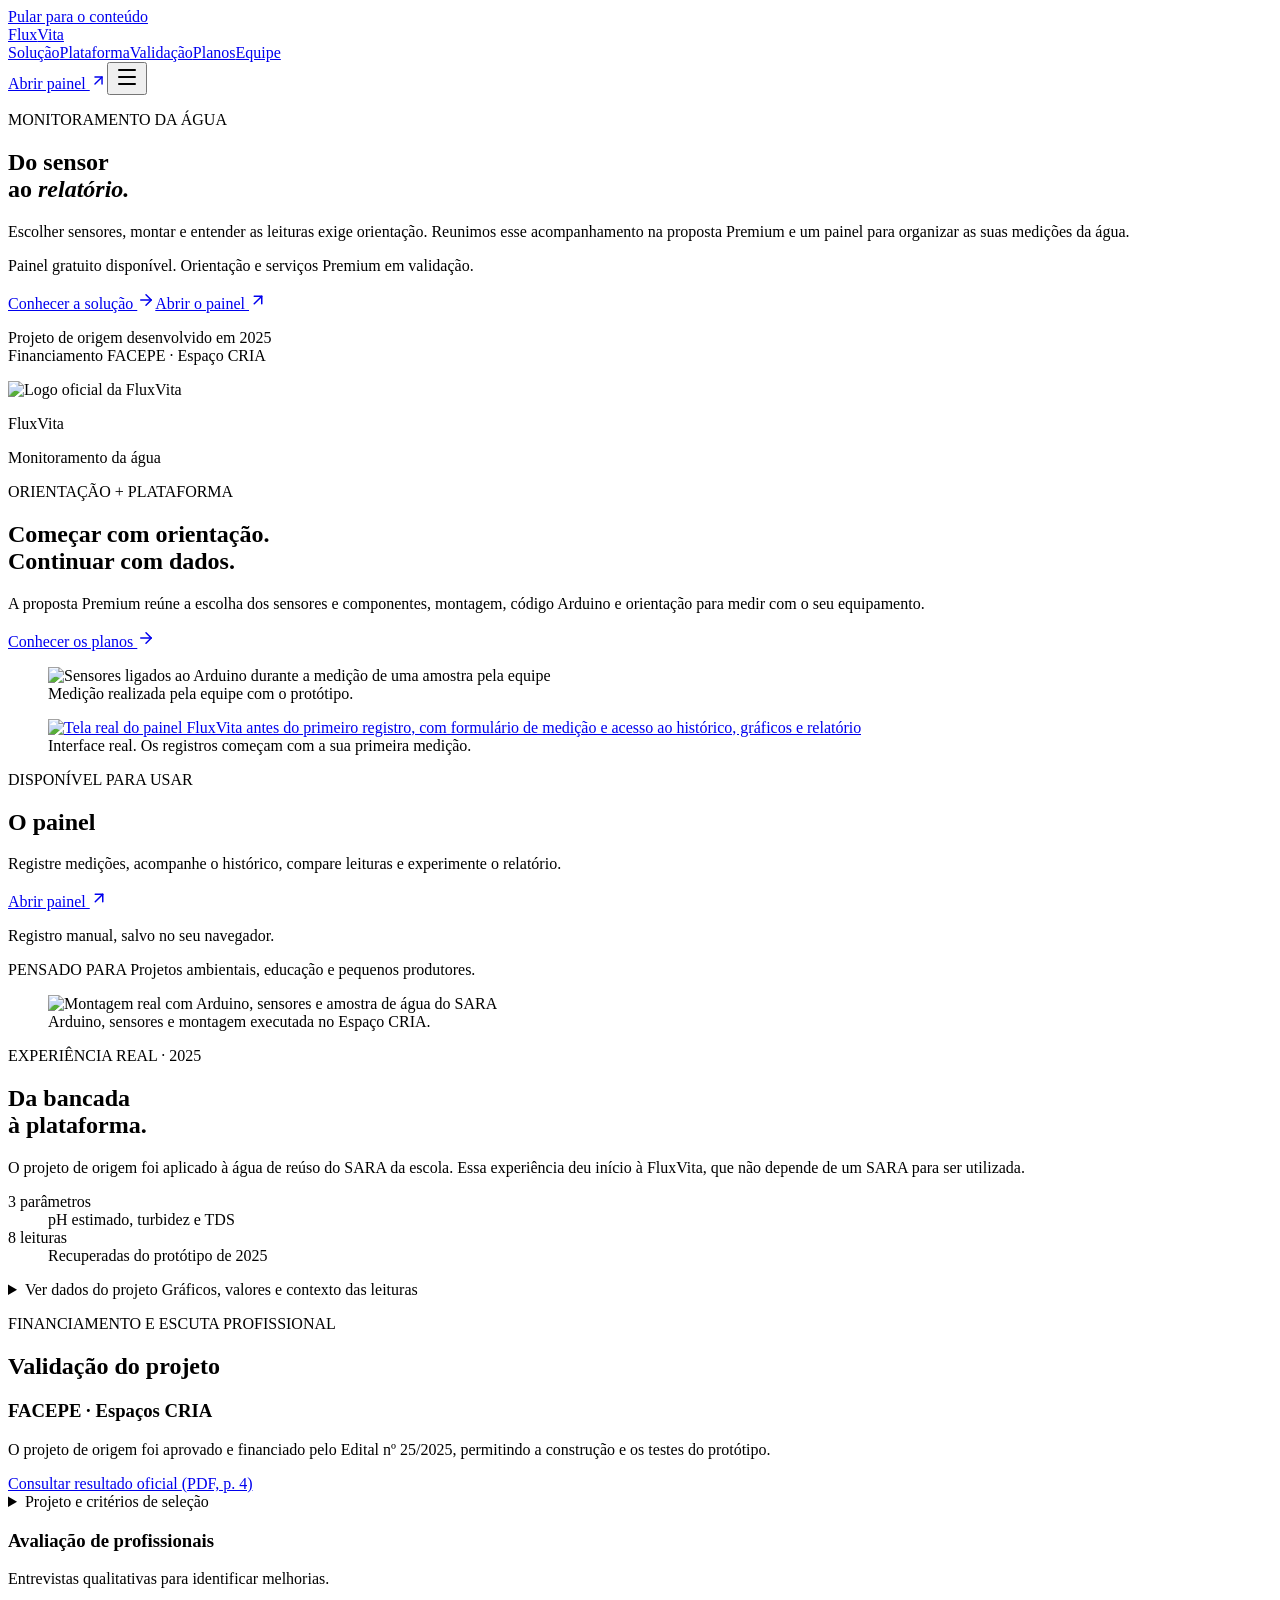
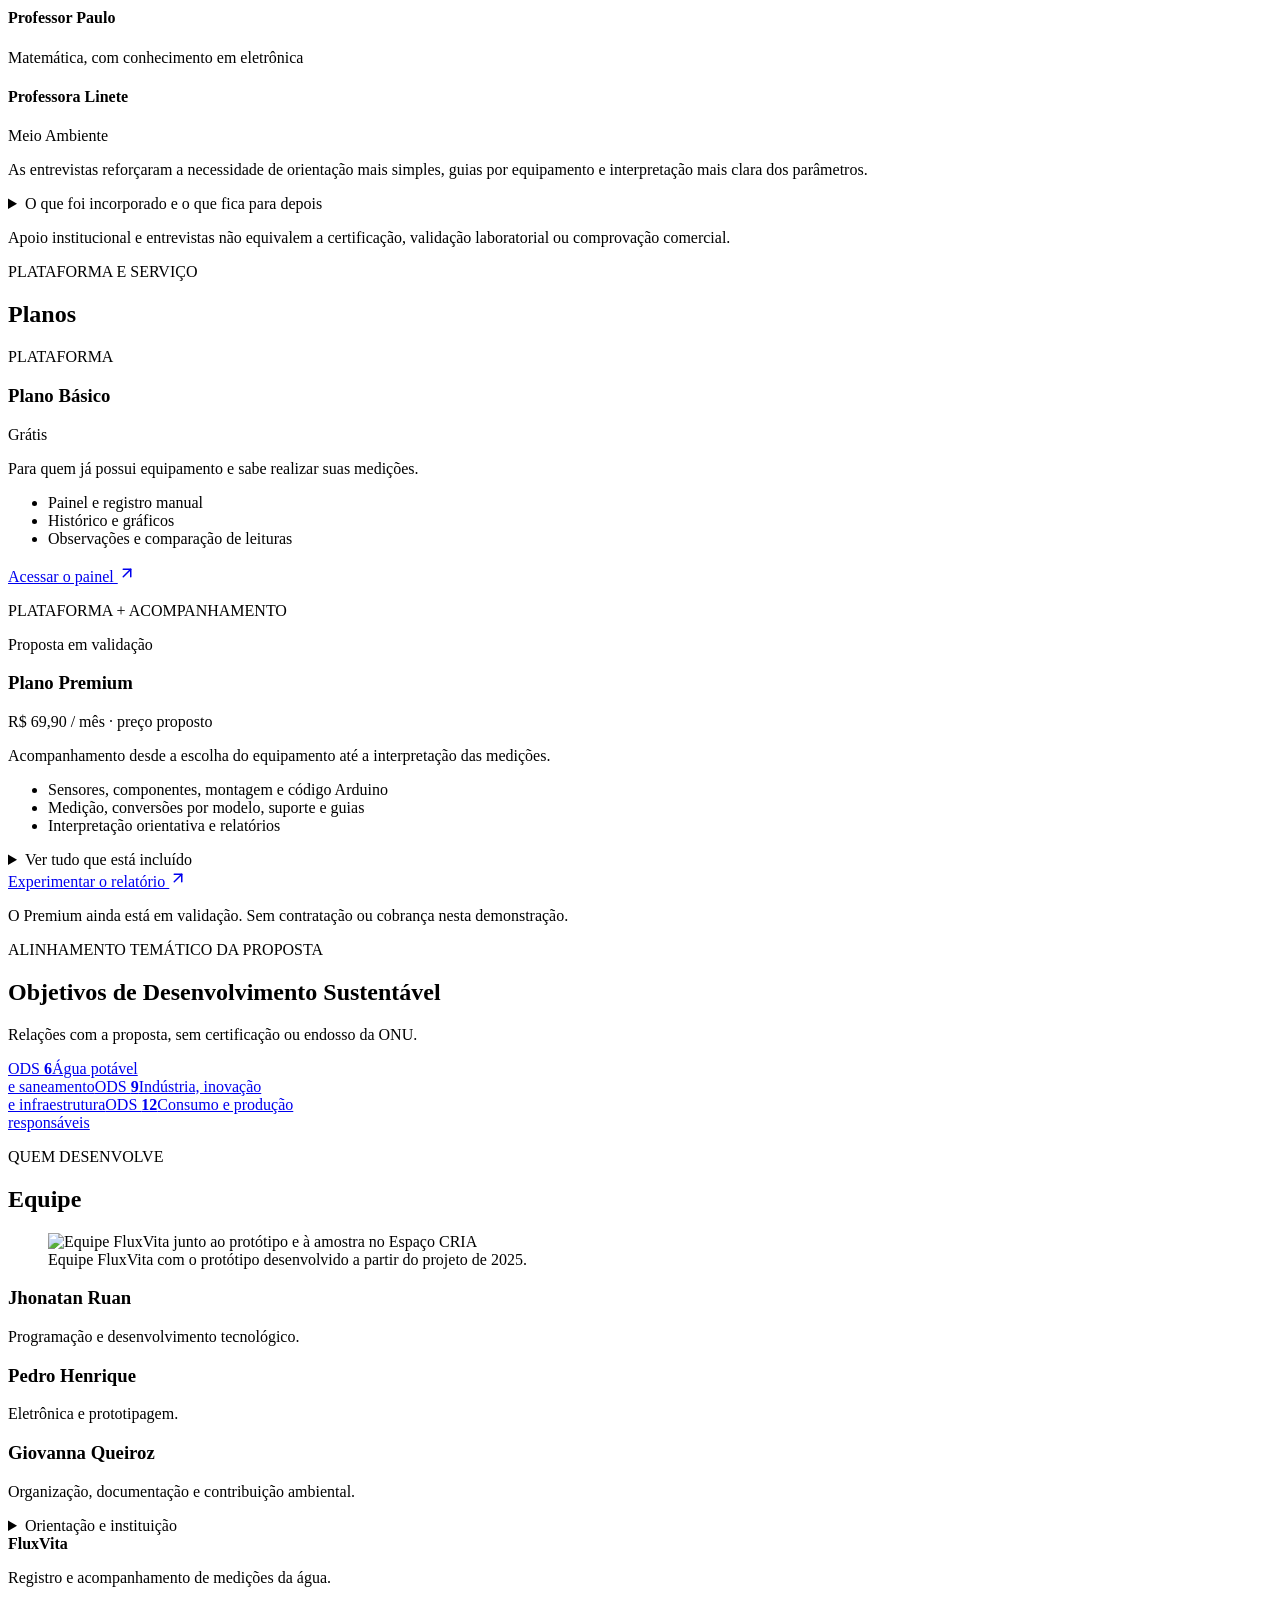
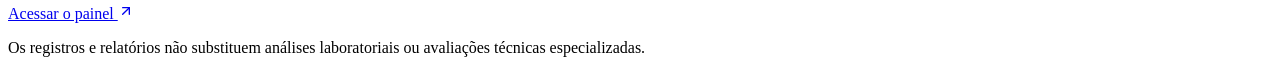
==== commit cd6d16f6: "Refina homepage de produto com painel real e ODS" ====
--- a/index.html
+++ b/index.html
@@ -1,11 +1,11 @@
-<!DOCTYPE html><html lang="pt-BR"><head><meta charSet="utf-8"/><meta name="viewport" content="width=device-width, initial-scale=1"/><link rel="preload" href="/fluxvita/images/logo.jpeg" as="image"/><link rel="stylesheet" href="/fluxvita/_next/static/css/index.C1_nlrVd.css" data-rsc-css-href="/fluxvita/_next/static/css/index.C1_nlrVd.css" data-precedence="vite-rsc/importer-resources"/><link rel="modulepreload" fetchPriority="low" href="/fluxvita/_next/static/chunks/index-Cdysu6qz.js"/><script src="/fluxvita/_next/static/chunks/rolldown-runtime-BJOXHHZ4.js" type="module" async=""></script><script src="/fluxvita/_next/static/chunks/framework-BcJpXco4.js" type="module" async=""></script><link rel="modulepreload" href="/fluxvita/_next/static/chunks/layout-segment-context-BdNr9QOJ.js" crossorigin=""/><link rel="modulepreload" href="/fluxvita/_next/static/chunks/site-header-nKYnSI3C.js" crossorigin=""/><link rel="modulepreload" href="/fluxvita/_next/static/chunks/brand-aoldO0m3.js" crossorigin=""/><link rel="modulepreload" href="/fluxvita/_next/static/chunks/x-iNXRPW8p.js" crossorigin=""/><link rel="modulepreload" href="/fluxvita/_next/static/chunks/Icon-qs7o2BY0.js" crossorigin=""/><link rel="modulepreload" href="/fluxvita/_next/static/chunks/reveal-CxmKioQc.js" crossorigin=""/><link rel="modulepreload" href="/fluxvita/_next/static/chunks/sara-results-e0fJu9WK.js" crossorigin=""/><link rel="modulepreload" href="/fluxvita/_next/static/chunks/panel-help-C-VUAg0L.js" crossorigin=""/><title>FluxVita | Registro e acompanhamento de medições da água</title><meta name="description" content="Conheça a proposta FluxVita, os registros do protótipo e o painel para registrar, comparar e relatar medições da água."/><link rel="icon" href="/fluxvita/favicon.svg"/><script>Object.assign(((self[Symbol.for("vinext.navigationRuntime")]??={bootstrap:{routeManifest:null},functions:{}}).bootstrap.rsc??={rsc:[]}),{params:{},nav:{"pathname":"/","searchParams":[]}})</script><link rel="modulepreload" href="/fluxvita/_next/static/chunks/index-Cdysu6qz.js" />
-</head><body><a class="skip" href="#conteudo">Pular para o conteúdo</a><header class="site-header home-header "><a class="brand" href="/fluxvita/" aria-label="FluxVita, início"><img src="/fluxvita/images/logo.jpeg" alt=""/>Flux<span>Vita</span></a><nav id="main-nav" aria-label="Navegação principal" class=""><a href="#solucao">Solução</a><a href="#como-funciona">Como funciona</a><a href="#resultados">Dados do projeto</a><a href="#planos">Planos</a><a href="#equipe">Equipe</a></nav><a class="button small" href="/fluxvita/painel">Abrir painel <svg xmlns="http://www.w3.org/2000/svg" width="17" height="17" viewBox="0 0 24 24" fill="none" stroke="currentColor" stroke-width="2" stroke-linecap="round" stroke-linejoin="round" class="lucide lucide-arrow-up-right" aria-hidden="true"><path d="M7 7h10v10"></path><path d="M7 17 17 7"></path></svg></a><button id="menu-toggle" class="menu-toggle" aria-label="Abrir menu" aria-expanded="false" aria-controls="main-nav"><svg xmlns="http://www.w3.org/2000/svg" width="24" height="24" viewBox="0 0 24 24" fill="none" stroke="currentColor" stroke-width="2" stroke-linecap="round" stroke-linejoin="round" class="lucide lucide-menu" aria-hidden="true"><path d="M4 5h16"></path><path d="M4 12h16"></path><path d="M4 19h16"></path></svg></button></header><main id="conteudo" class="home-page"><section class="hero wrap"><div class="hero-copy"><p class="eyebrow">MONITORAMENTO DA ÁGUA</p><h1>Do sensor<br/>ao <em>relatório.</em></h1><p class="lead">Registre suas medições e acompanhe mudanças na água. A proposta Premium reúne orientação para escolher sensores, montar o sistema e interpretar melhor os resultados.</p><p class="availability">Painel gratuito disponível. Orientação e serviços Premium em validação.</p><div class="actions"><a class="button" href="#solucao">Conhecer a solução <svg xmlns="http://www.w3.org/2000/svg" width="18" height="18" viewBox="0 0 24 24" fill="none" stroke="currentColor" stroke-width="2" stroke-linecap="round" stroke-linejoin="round" class="lucide lucide-arrow-right" aria-hidden="true"><path d="M5 12h14"></path><path d="m12 5 7 7-7 7"></path></svg></a><a class="text-link" href="/fluxvita/painel">Abrir o painel <svg xmlns="http://www.w3.org/2000/svg" width="18" height="18" viewBox="0 0 24 24" fill="none" stroke="currentColor" stroke-width="2" stroke-linecap="round" stroke-linejoin="round" class="lucide lucide-arrow-up-right" aria-hidden="true"><path d="M7 7h10v10"></path><path d="M7 17 17 7"></path></svg></a></div><p class="hero-note">Projeto de origem desenvolvido em 2025<br/>Financiamento FACEPE · Espaço CRIA</p></div><div class="brand-composition" aria-label="FluxVita · Monitoramento da água"><img src="/fluxvita/images/logo.jpeg" alt="Logo oficial da FluxVita" width="1170" height="1118"/><p class="brand-name">FluxVita</p><p class="brand-identification">Monitoramento da água</p><div class="brand-line" aria-hidden="true"></div></div></section><div class="reveal-sections"><section id="solucao" class="wrap section problem-editorial"><div class="problem-opening"><p class="eyebrow">O PROBLEMA</p><h2>Dificuldades para começar e manter o monitoramento</h2><p class="problem-intro">Medir exige mais do que ter um sensor. É preciso reunir instruções, aprender a usar o equipamento e dar continuidade aos registros.</p></div><div class="problem-notes"><article class="problem-fragment"><h3>Informação espalhada</h3><p>Instruções de montagem e uso precisam ser reunidas de várias fontes.</p></article><article class="problem-emphasis"><h3>Escolher o sensor.<br/>Saber utilizá-lo.</h3><p>Identificar o equipamento e aprender a utilizá-lo exige orientação.</p></article><article class="problem-records"><h3>Leituras sem histórico</h3><p>Registros soltos dificultam acompanhar as mudanças entre coletas.</p></article></div></section><section id="como-funciona" class="solution-editorial section"><div class="wrap"><p class="eyebrow">ORIENTAÇÃO + PLATAFORMA</p><h2>Como a FluxVita funciona</h2><div class="solution-spread"><article class="guidance-story"><p class="solution-label">COM O SEU EQUIPAMENTO</p><h3>Orientação para<br/>montar e medir.</h3><p>A orientação ajuda a escolher os sensores, reunir os componentes e montar o sistema. Você realiza as medições com seu equipamento.</p><p class="solution-status">Serviço proposto no Premium, em validação.</p></article><article class="platform-story"><p class="solution-label">NA PLATAFORMA</p><h3>Um lugar para acompanhar<br/>as suas leituras.</h3><p>Você informa os valores medidos. O painel mantém o contexto de cada coleta para ajudar a reconhecer mudanças.</p><dl class="platform-functions"><div><dt>Registro</dt><dd>Inclua, edite e organize as medições.</dd></div><div><dt>Acompanhamento</dt><dd>Consulte o histórico e compare leituras.</dd></div><div><dt>Relatório</dt><dd>Reúna os dados na demonstração disponível.</dd></div></dl><a href="/fluxvita/painel" class="button">Acessar o painel</a></article></div></div></section><section id="origem" class="wrap section origin-story pitch-origin"><figure class="documentary-photo"><img src="/fluxvita/images/prototipo-amostra-sara.jpeg" alt="Protótipo com Arduino, módulos e sensores ao lado da amostra de água" loading="lazy" width="1600" height="1200"/><figcaption>Protótipo construído pela equipe no Espaço CRIA.</figcaption></figure><div class="origin-copy"><p class="eyebrow">EXPERIÊNCIA PRÁTICA · 2025</p><h2>Desenvolvimento do protótipo</h2><p>No Espaço CRIA da ETE Professora Célia Siqueira, a equipe construiu o protótipo e realizou testes e medições.</p><p>Nosso diferencial é reunir orientação técnica, plataforma e acompanhamento em uma proposta baseada na experiência já executada com Arduino e sensores.</p><p class="sara-context">O primeiro protótipo foi aplicado à água de reúso do SARA da escola. A FluxVita pode ser usada em outros contextos de monitoramento; não é necessário possuir um SARA.</p><details class="origin-details"><summary>Consultar a experiência e os testes</summary><p>Reservatórios, armazenamento e irrigação são possibilidades de aplicação, ainda em validação com os públicos.</p><p>Essa experiência envolveu montagem, programação, leitura e conversão dos dados. Não representa comprovação científica da qualidade da água.</p><a href="/fluxvita/painel#testes-bancada" class="text-link">Consultar os testes de bancada <svg xmlns="http://www.w3.org/2000/svg" width="18" height="18" viewBox="0 0 24 24" fill="none" stroke="currentColor" stroke-width="2" stroke-linecap="round" stroke-linejoin="round" class="lucide lucide-arrow-right" aria-hidden="true"><path d="M5 12h14"></path><path d="m12 5 7 7-7 7"></path></svg></a></details></div></section><section class="wrap section sara-results results-editorial" id="resultados"><div class="results-heading"><div><p class="eyebrow">DADOS DO PROJETO · ARQUIVO DO PROTÓTIPO</p><h2>Dados do projeto</h2><p class="lead">Leituras recuperadas do protótipo utilizado no monitoramento do SARA.</p></div><div class="reading-count"><strong>08</strong><span>leituras recuperadas<br/>Sem datas ou horários disponíveis</span></div></div><div data-orientation="vertical" data-activation-direction="none" data-slot="tabs" class="group/tabs flex gap-2 data-horizontal:flex-col sara-tabs"><div class="parameter-index"><p class="parameter-caption">Explore as leituras</p><div data-orientation="vertical" data-activation-direction="none" aria-orientation="vertical" role="tablist" data-slot="tabs-list" data-variant="default" aria-label="Parâmetro dos dados do projeto" class="group/tabs-list inline-flex w-fit items-center justify-center rounded-lg p-[3px] text-muted-foreground group-data-horizontal/tabs:h-8 group-data-vertical/tabs:h-fit group-data-vertical/tabs:flex-col data-[variant=line]:rounded-none bg-muted"><button type="button" data-active="" data-orientation="vertical" data-activation-direction="none" aria-disabled="false" tabindex="-1" role="tab" aria-selected="true" id="base-ui-_R_354d6i_" data-composite-item-active="" data-slot="tabs-trigger" aria-label="Turbidez" class="relative inline-flex h-[calc(100%-1px)] flex-1 items-center justify-center gap-1.5 rounded-md border border-transparent px-1.5 py-0.5 text-sm font-medium whitespace-nowrap text-foreground/60 transition-all group-data-vertical/tabs:w-full group-data-vertical/tabs:justify-start hover:text-foreground focus-visible:border-ring focus-visible:ring-[3px] focus-visible:ring-ring/50 focus-visible:outline-1 focus-visible:outline-ring disabled:pointer-events-none disabled:opacity-50 has-data-[icon=inline-end]:pr-1 has-data-[icon=inline-start]:pl-1 aria-disabled:pointer-events-none aria-disabled:opacity-50 dark:text-muted-foreground dark:hover:text-foreground group-data-[variant=default]/tabs-list:data-active:shadow-sm group-data-[variant=line]/tabs-list:data-active:shadow-none [&amp;_svg]:pointer-events-none [&amp;_svg]:shrink-0 [&amp;_svg:not([class*=&#x27;size-&#x27;])]:size-4 group-data-[variant=line]/tabs-list:bg-transparent group-data-[variant=line]/tabs-list:data-active:bg-transparent dark:group-data-[variant=line]/tabs-list:data-active:border-transparent dark:group-data-[variant=line]/tabs-list:data-active:bg-transparent data-active:bg-background data-active:text-foreground dark:data-active:border-input dark:data-active:bg-input/30 dark:data-active:text-foreground after:absolute after:bg-foreground after:opacity-0 after:transition-opacity group-data-horizontal/tabs:after:inset-x-0 group-data-horizontal/tabs:after:bottom-[-5px] group-data-horizontal/tabs:after:h-0.5 group-data-vertical/tabs:after:inset-y-0 group-data-vertical/tabs:after:-right-1 group-data-vertical/tabs:after:w-0.5 group-data-[variant=line]/tabs-list:data-active:after:opacity-100"><span>Turbidez</span><small>NTU</small></button><button type="button" data-orientation="vertical" data-activation-direction="none" aria-disabled="false" tabindex="-1" role="tab" aria-selected="false" id="base-ui-_R_554d6i_" data-slot="tabs-trigger" aria-label="TDS" class="relative inline-flex h-[calc(100%-1px)] flex-1 items-center justify-center gap-1.5 rounded-md border border-transparent px-1.5 py-0.5 text-sm font-medium whitespace-nowrap text-foreground/60 transition-all group-data-vertical/tabs:w-full group-data-vertical/tabs:justify-start hover:text-foreground focus-visible:border-ring focus-visible:ring-[3px] focus-visible:ring-ring/50 focus-visible:outline-1 focus-visible:outline-ring disabled:pointer-events-none disabled:opacity-50 has-data-[icon=inline-end]:pr-1 has-data-[icon=inline-start]:pl-1 aria-disabled:pointer-events-none aria-disabled:opacity-50 dark:text-muted-foreground dark:hover:text-foreground group-data-[variant=default]/tabs-list:data-active:shadow-sm group-data-[variant=line]/tabs-list:data-active:shadow-none [&amp;_svg]:pointer-events-none [&amp;_svg]:shrink-0 [&amp;_svg:not([class*=&#x27;size-&#x27;])]:size-4 group-data-[variant=line]/tabs-list:bg-transparent group-data-[variant=line]/tabs-list:data-active:bg-transparent dark:group-data-[variant=line]/tabs-list:data-active:border-transparent dark:group-data-[variant=line]/tabs-list:data-active:bg-transparent data-active:bg-background data-active:text-foreground dark:data-active:border-input dark:data-active:bg-input/30 dark:data-active:text-foreground after:absolute after:bg-foreground after:opacity-0 after:transition-opacity group-data-horizontal/tabs:after:inset-x-0 group-data-horizontal/tabs:after:bottom-[-5px] group-data-horizontal/tabs:after:h-0.5 group-data-vertical/tabs:after:inset-y-0 group-data-vertical/tabs:after:-right-1 group-data-vertical/tabs:after:w-0.5 group-data-[variant=line]/tabs-list:data-active:after:opacity-100"><span>TDS</span><small>ppm</small></button><button type="button" data-orientation="vertical" data-activation-direction="none" aria-disabled="false" tabindex="-1" role="tab" aria-selected="false" id="base-ui-_R_754d6i_" data-slot="tabs-trigger" aria-label="pH estimado" class="relative inline-flex h-[calc(100%-1px)] flex-1 items-center justify-center gap-1.5 rounded-md border border-transparent px-1.5 py-0.5 text-sm font-medium whitespace-nowrap text-foreground/60 transition-all group-data-vertical/tabs:w-full group-data-vertical/tabs:justify-start hover:text-foreground focus-visible:border-ring focus-visible:ring-[3px] focus-visible:ring-ring/50 focus-visible:outline-1 focus-visible:outline-ring disabled:pointer-events-none disabled:opacity-50 has-data-[icon=inline-end]:pr-1 has-data-[icon=inline-start]:pl-1 aria-disabled:pointer-events-none aria-disabled:opacity-50 dark:text-muted-foreground dark:hover:text-foreground group-data-[variant=default]/tabs-list:data-active:shadow-sm group-data-[variant=line]/tabs-list:data-active:shadow-none [&amp;_svg]:pointer-events-none [&amp;_svg]:shrink-0 [&amp;_svg:not([class*=&#x27;size-&#x27;])]:size-4 group-data-[variant=line]/tabs-list:bg-transparent group-data-[variant=line]/tabs-list:data-active:bg-transparent dark:group-data-[variant=line]/tabs-list:data-active:border-transparent dark:group-data-[variant=line]/tabs-list:data-active:bg-transparent data-active:bg-background data-active:text-foreground dark:data-active:border-input dark:data-active:bg-input/30 dark:data-active:text-foreground after:absolute after:bg-foreground after:opacity-0 after:transition-opacity group-data-horizontal/tabs:after:inset-x-0 group-data-horizontal/tabs:after:bottom-[-5px] group-data-horizontal/tabs:after:h-0.5 group-data-vertical/tabs:after:inset-y-0 group-data-vertical/tabs:after:-right-1 group-data-vertical/tabs:after:w-0.5 group-data-[variant=line]/tabs-list:data-active:after:opacity-100"><span>pH estimado</span><small>Estimativa</small></button></div><p class="parameter-footnote">Mesma sequência, diferentes parâmetros.</p></div><div data-orientation="vertical" data-activation-direction="none" id="base-ui-_R_p4d6i_" role="tabpanel" tabindex="0" data-index="-1" data-slot="tabs-content" class="flex-1 text-sm outline-none"><div class="sara-chart-layout"><div class="sara-plot"><h3>Turbidez<!-- --> <span>· <!-- -->NTU</span><button type="button" tabindex="0" data-base-ui-click-trigger="" id="base-ui-_R_7omp4d6i_" aria-haspopup="dialog" aria-expanded="false" data-slot="popover-trigger" aria-label="Ajuda: Turbidez" class="help-trigger"><svg xmlns="http://www.w3.org/2000/svg" width="17" height="17" viewBox="0 0 24 24" fill="none" stroke="currentColor" stroke-width="2" stroke-linecap="round" stroke-linejoin="round" class="lucide lucide-circle-question-mark" aria-hidden="true"><circle cx="12" cy="12" r="10"></circle><path d="M9.09 9a3 3 0 0 1 5.83 1c0 2-3 3-3 3"></path><path d="M12 17h.01"></path></svg></button></h3><div data-slot="chart" data-chart="chart-_R_16p4d6i_" class="flex aspect-video justify-center text-xs [&amp;_.recharts-cartesian-axis-tick_text]:fill-muted-foreground [&amp;_.recharts-cartesian-grid_line[stroke=&#x27;#ccc&#x27;]]:stroke-border/50 [&amp;_.recharts-curve.recharts-tooltip-cursor]:stroke-border [&amp;_.recharts-dot[stroke=&#x27;#fff&#x27;]]:stroke-transparent [&amp;_.recharts-layer]:outline-hidden [&amp;_.recharts-polar-grid_[stroke=&#x27;#ccc&#x27;]]:stroke-border [&amp;_.recharts-radial-bar-background-sector]:fill-muted [&amp;_.recharts-rectangle.recharts-tooltip-cursor]:fill-muted [&amp;_.recharts-reference-line_[stroke=&#x27;#ccc&#x27;]]:stroke-border [&amp;_.recharts-sector]:outline-hidden [&amp;_.recharts-sector[stroke=&#x27;#fff&#x27;]]:stroke-transparent [&amp;_.recharts-surface]:outline-hidden sara-chart" aria-label="Turbidez: oito leituras por sequência; valores disponíveis na tabela abaixo"><style>
- [data-chart=chart-_R_16p4d6i_] {
+<!DOCTYPE html><html lang="pt-BR"><head><meta charSet="utf-8"/><meta name="viewport" content="width=device-width, initial-scale=1"/><link rel="preload" href="/fluxvita/images/logo.jpeg" as="image"/><link rel="stylesheet" href="/fluxvita/_next/static/css/index.D1w9zPy4.css" data-rsc-css-href="/fluxvita/_next/static/css/index.D1w9zPy4.css" data-precedence="vite-rsc/importer-resources"/><link rel="modulepreload" fetchPriority="low" href="/fluxvita/_next/static/chunks/index-J0LVZ00w.js"/><script src="/fluxvita/_next/static/chunks/rolldown-runtime-BJOXHHZ4.js" type="module" async=""></script><script src="/fluxvita/_next/static/chunks/framework-BcJpXco4.js" type="module" async=""></script><link rel="modulepreload" href="/fluxvita/_next/static/chunks/layout-segment-context-Cuu6X66r.js" crossorigin=""/><link rel="modulepreload" href="/fluxvita/_next/static/chunks/site-header-DFb-2lWo.js" crossorigin=""/><link rel="modulepreload" href="/fluxvita/_next/static/chunks/brand-aoldO0m3.js" crossorigin=""/><link rel="modulepreload" href="/fluxvita/_next/static/chunks/x-iNXRPW8p.js" crossorigin=""/><link rel="modulepreload" href="/fluxvita/_next/static/chunks/Icon-qs7o2BY0.js" crossorigin=""/><link rel="modulepreload" href="/fluxvita/_next/static/chunks/reveal-CxmKioQc.js" crossorigin=""/><link rel="modulepreload" href="/fluxvita/_next/static/chunks/sara-results-CwJKl6YV.js" crossorigin=""/><link rel="modulepreload" href="/fluxvita/_next/static/chunks/panel-help-C-VUAg0L.js" crossorigin=""/><title>FluxVita | Registro e acompanhamento de medições da água</title><meta name="description" content="Conheça a proposta FluxVita, os registros do protótipo e o painel para registrar, comparar e relatar medições da água."/><link rel="icon" href="/fluxvita/favicon.svg"/><script>Object.assign(((self[Symbol.for("vinext.navigationRuntime")]??={bootstrap:{routeManifest:null},functions:{}}).bootstrap.rsc??={rsc:[]}),{params:{},nav:{"pathname":"/","searchParams":[]}})</script><link rel="modulepreload" href="/fluxvita/_next/static/chunks/index-J0LVZ00w.js" />
+</head><body><a class="skip" href="#conteudo">Pular para o conteúdo</a><header class="site-header home-header "><a class="brand" href="/fluxvita/" aria-label="FluxVita, início"><img src="/fluxvita/images/logo.jpeg" alt=""/>Flux<span>Vita</span></a><nav id="main-nav" aria-label="Navegação principal" class=""><a href="#solucao">Solução</a><a href="#plataforma">Plataforma</a><a href="#validacao">Validação</a><a href="#planos">Planos</a><a href="#equipe">Equipe</a></nav><a class="button small" href="/fluxvita/painel">Abrir painel <svg xmlns="http://www.w3.org/2000/svg" width="17" height="17" viewBox="0 0 24 24" fill="none" stroke="currentColor" stroke-width="2" stroke-linecap="round" stroke-linejoin="round" class="lucide lucide-arrow-up-right" aria-hidden="true"><path d="M7 7h10v10"></path><path d="M7 17 17 7"></path></svg></a><button id="menu-toggle" class="menu-toggle" aria-label="Abrir menu" aria-expanded="false" aria-controls="main-nav"><svg xmlns="http://www.w3.org/2000/svg" width="24" height="24" viewBox="0 0 24 24" fill="none" stroke="currentColor" stroke-width="2" stroke-linecap="round" stroke-linejoin="round" class="lucide lucide-menu" aria-hidden="true"><path d="M4 5h16"></path><path d="M4 12h16"></path><path d="M4 19h16"></path></svg></button></header><main id="conteudo" class="home-page product-home"><section class="hero wrap"><div class="hero-copy"><p class="eyebrow">MONITORAMENTO DA ÁGUA</p><h1>Do sensor<br/>ao <em>relatório.</em></h1><p class="lead">Escolher sensores, montar e entender as leituras exige orientação. Reunimos esse acompanhamento na proposta Premium e um painel para organizar as suas medições da água.</p><p class="availability">Painel gratuito disponível. Orientação e serviços Premium em validação.</p><div class="actions"><a class="button" href="#solucao">Conhecer a solução <svg xmlns="http://www.w3.org/2000/svg" width="18" height="18" viewBox="0 0 24 24" fill="none" stroke="currentColor" stroke-width="2" stroke-linecap="round" stroke-linejoin="round" class="lucide lucide-arrow-right" aria-hidden="true"><path d="M5 12h14"></path><path d="m12 5 7 7-7 7"></path></svg></a><a class="text-link" href="/fluxvita/painel">Abrir o painel <svg xmlns="http://www.w3.org/2000/svg" width="18" height="18" viewBox="0 0 24 24" fill="none" stroke="currentColor" stroke-width="2" stroke-linecap="round" stroke-linejoin="round" class="lucide lucide-arrow-up-right" aria-hidden="true"><path d="M7 7h10v10"></path><path d="M7 17 17 7"></path></svg></a></div><p class="hero-note">Projeto de origem desenvolvido em 2025<br/>Financiamento FACEPE · Espaço CRIA</p></div><div class="brand-composition" aria-label="FluxVita · Monitoramento da água"><img src="/fluxvita/images/logo.jpeg" alt="Logo oficial da FluxVita" width="1170" height="1118"/><p class="brand-name">FluxVita</p><p class="brand-identification">Monitoramento da água</p><div class="brand-line" aria-hidden="true"></div></div></section><div class="reveal-sections"><section id="solucao" class="offer-section"><div class="wrap offer-guidance"><div class="offer-copy"><p class="eyebrow">ORIENTAÇÃO + PLATAFORMA</p><h2>Começar com orientação.<br/> Continuar com dados.</h2><p>A proposta Premium reúne a escolha dos sensores e componentes, montagem, código Arduino e orientação para medir com o seu equipamento.</p><a class="text-link" href="#planos">Conhecer os planos <svg xmlns="http://www.w3.org/2000/svg" width="18" height="18" viewBox="0 0 24 24" fill="none" stroke="currentColor" stroke-width="2" stroke-linecap="round" stroke-linejoin="round" class="lucide lucide-arrow-right" aria-hidden="true"><path d="M5 12h14"></path><path d="m12 5 7 7-7 7"></path></svg></a></div><figure class="sensor-photo"><img src="/fluxvita/images/sensores-em-amostra-02.jpeg" alt="Sensores ligados ao Arduino durante a medição de uma amostra pela equipe" width="1200" height="1600" loading="lazy"/><figcaption>Medição realizada pela equipe com o protótipo.</figcaption></figure></div><div id="plataforma" class="platform-showcase"><div class="wrap platform-layout"><figure class="panel-preview"><a href="/fluxvita/painel" aria-label="Abrir o painel de acompanhamento"><img src="/fluxvita/images/painel-real.png" alt="Tela real do painel FluxVita antes do primeiro registro, com formulário de medição e acesso ao histórico, gráficos e relatório" width="1440" height="900" loading="lazy"/></a><figcaption>Interface real. Os registros começam com a sua primeira medição.</figcaption></figure><div class="platform-copy"><p class="eyebrow">DISPONÍVEL PARA USAR</p><h2>O painel</h2><p>Registre medições, acompanhe o histórico, compare leituras e experimente o relatório.</p><a class="button" href="/fluxvita/painel">Abrir painel <svg xmlns="http://www.w3.org/2000/svg" width="18" height="18" viewBox="0 0 24 24" fill="none" stroke="currentColor" stroke-width="2" stroke-linecap="round" stroke-linejoin="round" class="lucide lucide-arrow-up-right" aria-hidden="true"><path d="M7 7h10v10"></path><path d="M7 17 17 7"></path></svg></a><p class="storage-caption">Registro manual, salvo no seu navegador.</p></div></div><p class="wrap application-line"><span>PENSADO PARA</span> Projetos ambientais, educação e pequenos produtores.</p></div></section><section id="origem" class="wrap section prototype-section"><div class="prototype-layout"><figure class="prototype-photo"><img src="/fluxvita/images/prototipo-amostra-sara.jpeg" alt="Montagem real com Arduino, sensores e amostra de água do SARA" width="1600" height="1200" loading="lazy"/><figcaption>Arduino, sensores e montagem executada no Espaço CRIA.</figcaption></figure><div class="prototype-copy"><p class="eyebrow">EXPERIÊNCIA REAL · 2025</p><h2>Da bancada<br/> à plataforma.</h2><p>O projeto de origem foi aplicado à água de reúso do SARA da escola. Essa experiência deu início à FluxVita, que não depende de um SARA para ser utilizada.</p><dl class="prototype-facts"><div><dt>3 parâmetros</dt><dd>pH estimado, turbidez e TDS</dd></div><div><dt>8 leituras</dt><dd>Recuperadas do protótipo de 2025</dd></div></dl></div></div><details class="project-data-disclosure" id="resultados"><summary>Ver dados do projeto <span>Gráficos, valores e contexto das leituras</span></summary><section class="wrap section sara-results results-editorial"><div class="results-heading"><div><p class="eyebrow">DADOS DO PROJETO · ARQUIVO DO PROTÓTIPO</p><h2>Dados do projeto</h2><p class="lead">Leituras recuperadas do protótipo utilizado no monitoramento do SARA.</p></div><div class="reading-count"><strong>08</strong><span>leituras recuperadas<br/>Sem datas ou horários disponíveis</span></div></div><div data-orientation="vertical" data-activation-direction="none" data-slot="tabs" class="group/tabs flex gap-2 data-horizontal:flex-col sara-tabs"><div class="parameter-index"><p class="parameter-caption">Explore as leituras</p><div data-orientation="vertical" data-activation-direction="none" aria-orientation="vertical" role="tablist" data-slot="tabs-list" data-variant="default" aria-label="Parâmetro dos dados do projeto" class="group/tabs-list inline-flex w-fit items-center justify-center rounded-lg p-[3px] text-muted-foreground group-data-horizontal/tabs:h-8 group-data-vertical/tabs:h-fit group-data-vertical/tabs:flex-col data-[variant=line]:rounded-none bg-muted"><button type="button" data-active="" data-orientation="vertical" data-activation-direction="none" aria-disabled="false" tabindex="-1" role="tab" aria-selected="true" id="base-ui-_R_paid6i_" data-composite-item-active="" data-slot="tabs-trigger" aria-label="Turbidez" class="relative inline-flex h-[calc(100%-1px)] flex-1 items-center justify-center gap-1.5 rounded-md border border-transparent px-1.5 py-0.5 text-sm font-medium whitespace-nowrap text-foreground/60 transition-all group-data-vertical/tabs:w-full group-data-vertical/tabs:justify-start hover:text-foreground focus-visible:border-ring focus-visible:ring-[3px] focus-visible:ring-ring/50 focus-visible:outline-1 focus-visible:outline-ring disabled:pointer-events-none disabled:opacity-50 has-data-[icon=inline-end]:pr-1 has-data-[icon=inline-start]:pl-1 aria-disabled:pointer-events-none aria-disabled:opacity-50 dark:text-muted-foreground dark:hover:text-foreground group-data-[variant=default]/tabs-list:data-active:shadow-sm group-data-[variant=line]/tabs-list:data-active:shadow-none [&amp;_svg]:pointer-events-none [&amp;_svg]:shrink-0 [&amp;_svg:not([class*=&#x27;size-&#x27;])]:size-4 group-data-[variant=line]/tabs-list:bg-transparent group-data-[variant=line]/tabs-list:data-active:bg-transparent dark:group-data-[variant=line]/tabs-list:data-active:border-transparent dark:group-data-[variant=line]/tabs-list:data-active:bg-transparent data-active:bg-background data-active:text-foreground dark:data-active:border-input dark:data-active:bg-input/30 dark:data-active:text-foreground after:absolute after:bg-foreground after:opacity-0 after:transition-opacity group-data-horizontal/tabs:after:inset-x-0 group-data-horizontal/tabs:after:bottom-[-5px] group-data-horizontal/tabs:after:h-0.5 group-data-vertical/tabs:after:inset-y-0 group-data-vertical/tabs:after:-right-1 group-data-vertical/tabs:after:w-0.5 group-data-[variant=line]/tabs-list:data-active:after:opacity-100"><span>Turbidez</span><small>NTU</small></button><button type="button" data-orientation="vertical" data-activation-direction="none" aria-disabled="false" tabindex="-1" role="tab" aria-selected="false" id="base-ui-_R_19aid6i_" data-slot="tabs-trigger" aria-label="TDS" class="relative inline-flex h-[calc(100%-1px)] flex-1 items-center justify-center gap-1.5 rounded-md border border-transparent px-1.5 py-0.5 text-sm font-medium whitespace-nowrap text-foreground/60 transition-all group-data-vertical/tabs:w-full group-data-vertical/tabs:justify-start hover:text-foreground focus-visible:border-ring focus-visible:ring-[3px] focus-visible:ring-ring/50 focus-visible:outline-1 focus-visible:outline-ring disabled:pointer-events-none disabled:opacity-50 has-data-[icon=inline-end]:pr-1 has-data-[icon=inline-start]:pl-1 aria-disabled:pointer-events-none aria-disabled:opacity-50 dark:text-muted-foreground dark:hover:text-foreground group-data-[variant=default]/tabs-list:data-active:shadow-sm group-data-[variant=line]/tabs-list:data-active:shadow-none [&amp;_svg]:pointer-events-none [&amp;_svg]:shrink-0 [&amp;_svg:not([class*=&#x27;size-&#x27;])]:size-4 group-data-[variant=line]/tabs-list:bg-transparent group-data-[variant=line]/tabs-list:data-active:bg-transparent dark:group-data-[variant=line]/tabs-list:data-active:border-transparent dark:group-data-[variant=line]/tabs-list:data-active:bg-transparent data-active:bg-background data-active:text-foreground dark:data-active:border-input dark:data-active:bg-input/30 dark:data-active:text-foreground after:absolute after:bg-foreground after:opacity-0 after:transition-opacity group-data-horizontal/tabs:after:inset-x-0 group-data-horizontal/tabs:after:bottom-[-5px] group-data-horizontal/tabs:after:h-0.5 group-data-vertical/tabs:after:inset-y-0 group-data-vertical/tabs:after:-right-1 group-data-vertical/tabs:after:w-0.5 group-data-[variant=line]/tabs-list:data-active:after:opacity-100"><span>TDS</span><small>ppm</small></button><button type="button" data-orientation="vertical" data-activation-direction="none" aria-disabled="false" tabindex="-1" role="tab" aria-selected="false" id="base-ui-_R_1paid6i_" data-slot="tabs-trigger" aria-label="pH estimado" class="relative inline-flex h-[calc(100%-1px)] flex-1 items-center justify-center gap-1.5 rounded-md border border-transparent px-1.5 py-0.5 text-sm font-medium whitespace-nowrap text-foreground/60 transition-all group-data-vertical/tabs:w-full group-data-vertical/tabs:justify-start hover:text-foreground focus-visible:border-ring focus-visible:ring-[3px] focus-visible:ring-ring/50 focus-visible:outline-1 focus-visible:outline-ring disabled:pointer-events-none disabled:opacity-50 has-data-[icon=inline-end]:pr-1 has-data-[icon=inline-start]:pl-1 aria-disabled:pointer-events-none aria-disabled:opacity-50 dark:text-muted-foreground dark:hover:text-foreground group-data-[variant=default]/tabs-list:data-active:shadow-sm group-data-[variant=line]/tabs-list:data-active:shadow-none [&amp;_svg]:pointer-events-none [&amp;_svg]:shrink-0 [&amp;_svg:not([class*=&#x27;size-&#x27;])]:size-4 group-data-[variant=line]/tabs-list:bg-transparent group-data-[variant=line]/tabs-list:data-active:bg-transparent dark:group-data-[variant=line]/tabs-list:data-active:border-transparent dark:group-data-[variant=line]/tabs-list:data-active:bg-transparent data-active:bg-background data-active:text-foreground dark:data-active:border-input dark:data-active:bg-input/30 dark:data-active:text-foreground after:absolute after:bg-foreground after:opacity-0 after:transition-opacity group-data-horizontal/tabs:after:inset-x-0 group-data-horizontal/tabs:after:bottom-[-5px] group-data-horizontal/tabs:after:h-0.5 group-data-vertical/tabs:after:inset-y-0 group-data-vertical/tabs:after:-right-1 group-data-vertical/tabs:after:w-0.5 group-data-[variant=line]/tabs-list:data-active:after:opacity-100"><span>pH estimado</span><small>Estimativa</small></button></div><p class="parameter-footnote">Mesma sequência, diferentes parâmetros.</p></div><div data-orientation="vertical" data-activation-direction="none" id="base-ui-_R_6aid6i_" role="tabpanel" tabindex="0" data-index="-1" data-slot="tabs-content" class="flex-1 text-sm outline-none"><div class="sara-chart-layout"><div class="sara-plot"><h3>Turbidez<!-- --> <span>· <!-- -->NTU</span><button type="button" tabindex="0" data-base-ui-click-trigger="" id="base-ui-_R_1u5maid6i_" aria-haspopup="dialog" aria-expanded="false" data-slot="popover-trigger" aria-label="Ajuda: Turbidez" class="help-trigger"><svg xmlns="http://www.w3.org/2000/svg" width="17" height="17" viewBox="0 0 24 24" fill="none" stroke="currentColor" stroke-width="2" stroke-linecap="round" stroke-linejoin="round" class="lucide lucide-circle-question-mark" aria-hidden="true"><circle cx="12" cy="12" r="10"></circle><path d="M9.09 9a3 3 0 0 1 5.83 1c0 2-3 3-3 3"></path><path d="M12 17h.01"></path></svg></button></h3><div data-slot="chart" data-chart="chart-_R_9maid6i_" class="flex aspect-video justify-center text-xs [&amp;_.recharts-cartesian-axis-tick_text]:fill-muted-foreground [&amp;_.recharts-cartesian-grid_line[stroke=&#x27;#ccc&#x27;]]:stroke-border/50 [&amp;_.recharts-curve.recharts-tooltip-cursor]:stroke-border [&amp;_.recharts-dot[stroke=&#x27;#fff&#x27;]]:stroke-transparent [&amp;_.recharts-layer]:outline-hidden [&amp;_.recharts-polar-grid_[stroke=&#x27;#ccc&#x27;]]:stroke-border [&amp;_.recharts-radial-bar-background-sector]:fill-muted [&amp;_.recharts-rectangle.recharts-tooltip-cursor]:fill-muted [&amp;_.recharts-reference-line_[stroke=&#x27;#ccc&#x27;]]:stroke-border [&amp;_.recharts-sector]:outline-hidden [&amp;_.recharts-sector[stroke=&#x27;#fff&#x27;]]:stroke-transparent [&amp;_.recharts-surface]:outline-hidden sara-chart" aria-label="Turbidez: oito leituras por sequência; valores disponíveis na tabela abaixo"><style>
+ [data-chart=chart-_R_9maid6i_] {
   --color-turbidity: #1260b0;
 }
 
 
-.dark [data-chart=chart-_R_16p4d6i_] {
+.dark [data-chart=chart-_R_9maid6i_] {
   --color-turbidity: #1260b0;
 }
-</style><div class="recharts-responsive-container" style="width:100%;height:100%;min-width:0"><div style="width:0;height:0;overflow:visible"><div width="320" height="200" class="recharts-wrapper" style="position:relative;cursor:default;width:320px;height:200px"></div></div></div></div></div><aside class="sara-summary"><dl><div><dt>Maior</dt><dd>200,00<!-- --> <small>NTU</small></dd></div><div><dt>Menor</dt><dd>142,17<!-- --> <small>NTU</small></dd></div><div><dt>Média</dt><dd>175,43<!-- --> <small>NTU</small></dd></div></dl></aside></div></div></div><details class="source-table"><summary>Consultar os oito valores e a fonte</summary><div class="table-scroll"><table><caption>Transcrição da tabela da página 1 do PDF fornecido pela equipe. A sequência não representa um intervalo de tempo.</caption><thead><tr><th scope="col">Leitura</th><th scope="col">Turbidez (NTU)</th><th scope="col">TDS (ppm)</th><th scope="col">pH estimado</th></tr></thead><tbody><tr><th scope="row">1</th><td>200,00</td><td>109,5</td><td>9,13</td></tr><tr><th scope="row">2</th><td>169,05</td><td>8,6</td><td>9,19</td></tr><tr><th scope="row">3</th><td>142,17</td><td>37,2</td><td>9,20</td></tr><tr><th scope="row">4</th><td>190,11</td><td>47,1</td><td>9,17</td></tr><tr><th scope="row">5</th><td>183,67</td><td>51,3</td><td>9,17</td></tr><tr><th scope="row">6</th><td>185,78</td><td>53,7</td><td>9,17</td></tr><tr><th scope="row">7</th><td>160,16</td><td>55,7</td><td>9,16</td></tr><tr><th scope="row">8</th><td>172,47</td><td>70,6</td><td>9,15</td></tr></tbody></table></div><p>Fonte: FluxVita: Gráficos do monitoramento da água do SARA, material fornecido pela equipe.</p></details><p class="results-note">Registros do protótipo. Não representam validação laboratorial.</p></section><section id="depois-da-medicao" class="after-measurement section"><div class="wrap"><div class="after-heading"><div><p class="eyebrow">USO DOS DADOS</p><h2>Depois da medição</h2></div><p>O histórico ajuda a perceber mudanças e decidir quando repetir uma medição, conferir o equipamento ou buscar avaliação especializada.</p></div><div class="use-cases compact-cases"><article><h3>Escolas</h3><ul><li>Acompanhar sistemas de reúso</li><li>Analisar dados reais em atividades ambientais</li><li>Elaborar projetos e relatórios</li></ul></article><article><h3>Projetos ambientais</h3><ul><li>Documentar pontos de coleta e intervenções</li><li>Acompanhar mudanças entre coletas</li><li>Reunir histórico para acompanhamento técnico</li></ul></article><article><h3>Pequenos produtores</h3><p class="producer-use">Acompanhar pH, condutividade como indicador de salinidade e alterações de turbidez na água utilizada na irrigação.</p></article></div><p class="after-conclusion">Possibilidades de aplicação. Os registros não determinam se a água pode ser utilizada na irrigação.</p></div></section><section id="validacao" class="wrap section project-validation" aria-labelledby="validation-title"><header class="validation-heading"><p class="eyebrow">APROVAÇÃO INSTITUCIONAL E ESCUTA PROFISSIONAL</p><h2 id="validation-title">Validação do projeto</h2><p>Após a execução do protótipo, a proposta da FluxVita também está sendo discutida com profissionais das áreas técnica e ambiental.</p></header><div class="validation-spread"><article class="validation-institution"><p class="validation-year">2025 <span>Espaços CRIA</span></p><h3>Projeto aprovado e financiado pela FACEPE</h3><p>O projeto de origem foi selecionado no Edital nº 25/2025. O financiamento permitiu construir o protótipo com Arduino e sensores e realizar testes e medições.</p><p>A seleção teve análise técnica, comissão de especialistas e homologação institucional.</p><a class="validation-source" href="https://www.facepe.br/wp-content/uploads/2025/07/2025.07.17-Espa%C3%A7os-CRIA-Homologa%C3%A7%C3%A3o-de-Resultado.pdf#page=4" target="_blank" rel="noreferrer">Consultar resultado oficial <span>(PDF, p. 4)</span></a><details class="validation-details"><summary>Projeto e critérios de seleção</summary><p><strong>FACEPE:</strong> Fundação de Amparo à Ciência e Tecnologia do Estado de Pernambuco.</p><p><strong>Edital nº 25/2025:</strong> Espaços CRIA: Espaços de Criatividade, Inovação e Aprendizagem.</p><p><strong>Projeto:</strong> Monitoramento Automatizado da Qualidade da Água no Sistema de Aproveitamento e Reúso de Água (SARA) com Arduino.</p><p><strong>Coordenadora:</strong> Maria José Leite Brasiliano.<br/><strong>Instituição:</strong> ETE Professora Célia Siqueira.</p><p>A seleção considerou mérito, relevância e viabilidade, impacto e inovação, orçamento e qualificação da coordenação. Houve análise técnica, classificação por especialistas e homologação pela Diretoria Executiva da FACEPE.</p><p>O edital previa desclassificação abaixo de 7,00 pontos de média ponderada, acompanhamento, relatórios técnicos e prestação de contas. Isso não informa a nota individual do projeto.</p><a class="validation-source" href="https://www.facepe.br/wp-content/uploads/2025/05/2025.05.26-Espa%C3%A7os-Cria.pdf#page=9" target="_blank" rel="noreferrer">Consultar o edital e seus critérios (PDF)</a></details></article><div class="validation-professionals"><h3>Avaliação de profissionais</h3><p class="validation-caption">Escuta qualitativa, sem representatividade estatística.</p><article class="professional-review"><h4>Professor Paulo</h4><p class="review-background">Matemática, com conhecimento em eletrônica</p><p>Destacou a necessidade de tutorial e orientação para usar o equipamento e compreender os parâmetros.</p></article><article class="professional-review"><h4>Professora Linete</h4><p class="review-background">Meio Ambiente</p><p>Reforçou guias compreensíveis para agricultores e a atenção à salinidade em contextos de água de poço.</p></article></div></div><div class="validation-learning"><h3>O que aprendemos</h3><p><strong>Guias acessíveis</strong> para quem não tem formação técnica. <strong>Interpretação</strong> com limites claros. <strong>Orientação por modelo</strong> para instruções e conversões correspondentes. <strong>Salinidade</strong> como atenção em irrigação e água de poço.</p><details class="validation-details"><summary>O que foi incorporado e o que fica para depois</summary><p>Revisamos o tutorial inicial, a explicação sobre salinidade e a proposta de guias por modelo. Esses guias ainda serão produzidos. A interpretação orientativa já existente foi preservada.</p><p>Linete apontou associações de agricultores como possível canal de aproximação com o público rural, não como clientes confirmados.</p><p>Paulo sugeriu vídeo tutorial, maior autonomia energética e leitura sem computador. São possibilidades futuras do conteúdo e do protótipo, ainda não implementadas.</p></details></div><p class="validation-limit">A aprovação do projeto de origem e as entrevistas não certificam a qualidade da água nem comprovam a viabilidade comercial da FluxVita.</p></section><section id="planos" class="wrap section plans-section"><div class="editorial-heading"><p class="eyebrow">PLATAFORMA E SERVIÇO</p><h2>Planos</h2></div><div class="plan-grid"><article class="plan-basic"><p class="eyebrow">PLATAFORMA</p><h3>Plano Básico</h3><p class="premium-price">Grátis</p><p>Para quem já possui equipamento e sabe realizar suas medições.</p><ul class="basic-features"><li>Painel e registro manual</li><li>Histórico e gráficos</li><li>Observações e comparação de leituras</li></ul><a class="button secondary" href="/fluxvita/painel">Acessar o painel <svg xmlns="http://www.w3.org/2000/svg" width="18" height="18" viewBox="0 0 24 24" fill="none" stroke="currentColor" stroke-width="2" stroke-linecap="round" stroke-linejoin="round" class="lucide lucide-arrow-up-right" aria-hidden="true"><path d="M7 7h10v10"></path><path d="M7 17 17 7"></path></svg></a></article><article class="plan-premium" id="premium"><div class="plan-top"><p class="eyebrow">PLATAFORMA + ACOMPANHAMENTO</p><span class="proposal-badge">Proposta em validação</span></div><h3>Plano Premium</h3><p class="premium-price">R$ 69,90 <span>/ mês · preço proposto</span></p><p>Para quem quer ajuda para escolher, montar, programar, medir e interpretar melhor os resultados.</p><ul class="premium-deliverables"><li>Sensores, componentes, montagem e código Arduino</li><li>Guias de medição, manutenção e suporte</li><li>Interpretação orientativa e relatórios</li></ul><details class="premium-all"><summary>Ver tudo que está incluído</summary><div><h4>Materiais e orientação previstos</h4><p>Tudo do Básico, mais orientação sobre sensores e modelos, onde comprar, lista de componentes, montagem e instalação remota. Os materiais por modelo serão estruturados para permitir que o usuário execute grande parte do processo com autonomia.</p><p>Estão previstos tutoriais passo a passo e guias específicos para sensores e modelos suportados: identificação, componentes, ligações, instalação, código Arduino em C/C++, unidade de leitura, medição, calibração quando aplicável e manutenção básica.</p><h4>Conversões por modelo</h4><p>Previstas apenas com modelo confirmado e fórmula documentada, mantendo a leitura original e a fórmula visíveis. Nenhum modelo está habilitado nesta versão. Conversão não substitui calibração ou análise laboratorial.</p><h4>Ferramentas disponíveis em demonstração</h4><p>Equipamentos vinculados às leituras, referência do ponto, ocorrências e comparação antes/depois. O relatório reúne gráficos, resumo e contexto das medições, com opção de imprimir ou salvar como PDF pelo navegador.</p><h4>Acompanhamento proposto</h4><p>Apoio para interpretar mudanças, conferir o equipamento ou buscar avaliação especializada. A elaboração de relatórios com a equipe ainda será estruturada. O painel não diagnostica causas.</p><p>Os serviços continuam em validação. Não há contratação ou cobrança pelo site.</p></div></details><a class="button" href="/fluxvita/painel#relatorio">Experimentar o relatório <svg xmlns="http://www.w3.org/2000/svg" width="18" height="18" viewBox="0 0 24 24" fill="none" stroke="currentColor" stroke-width="2" stroke-linecap="round" stroke-linejoin="round" class="lucide lucide-arrow-up-right" aria-hidden="true"><path d="M7 7h10v10"></path><path d="M7 17 17 7"></path></svg></a></article></div><p class="premium-value"><strong>Modelo de suporte previsto</strong>No Premium proposto, documentação, guias, tutorial e FAQ apoiam o uso autônomo. Atendimento automatizado está previsto para dúvidas recorrentes; suporte remoto da equipe, para situações específicas que os materiais não resolvam.</p></section><section id="equipe" class="wrap section team-section"><p class="eyebrow">QUEM DESENVOLVE</p><h2>Equipe</h2><div class="team-layout"><figure class="team-photo"><img src="/fluxvita/images/equipe-prototipo-sara.jpeg" alt="Equipe FluxVita junto ao protótipo e à amostra no Espaço CRIA" loading="lazy" width="1200" height="1600"/><figcaption>Equipe FluxVita com o protótipo desenvolvido a partir do projeto de 2025.</figcaption></figure><div class="team-people"><p>Reunimos a experiência de montagem, programação e documentação do protótipo na proposta da FluxVita.</p><div class="team-grid"><article><h3>Jhonatan Ruan</h3><p>Programação e desenvolvimento tecnológico.</p></article><article><h3>Pedro Henrique</h3><p>Montagem eletrônica e prototipagem.</p></article><article><h3>Giovanna Queiroz</h3><p>Organização, documentação e contribuição ambiental.</p></article></div><details class="team-credits"><summary>Orientação e instituição</summary><div class="credits"><p><span>ORIENTAÇÃO</span>Professora Maria José Leite Brasiliano</p><p><span>APOIO</span>Gestor Niedson Amaral</p><p><span>INSTITUIÇÃO</span>ETE Professora Célia Siqueira<br/>São José do Egito · Pernambuco</p></div></details></div></div></section></div><footer class="footer"><div class="wrap"><strong>FluxVita</strong><p>Registro e acompanhamento de medições da água.</p><a href="/fluxvita/painel">Acessar o painel <svg xmlns="http://www.w3.org/2000/svg" width="16" height="16" viewBox="0 0 24 24" fill="none" stroke="currentColor" stroke-width="2" stroke-linecap="round" stroke-linejoin="round" class="lucide lucide-arrow-up-right" aria-hidden="true"><path d="M7 7h10v10"></path><path d="M7 17 17 7"></path></svg></a></div><p class="wrap footer-note">Os registros e relatórios não substituem análises laboratoriais ou avaliações técnicas especializadas.</p></footer></main><script type="module" src="/fluxvita/_next/static/chunks/index-Cdysu6qz.js" id="_R_" async=""></script><script>((self[Symbol.for("vinext.navigationRuntime")]??={bootstrap:{routeManifest:null},functions:{}}).bootstrap.rsc??={rsc:[]}).rsc.push("0:{\"page:/\":\"$L1\",\"layout:/\":\"$L2\",\"route:/\":\"$L3\",\"__route\":\"route:/\",\"__interceptionContext\":null,\"__layoutIds\":[\"layout:/\"],\"__rootLayout\":\"/\",\"__bfcacheSegmentIdentities\":{\"layout:/\":\"[\\\"layout\\\",\\\"layout:/\\\",\\\"root-boundary:/\\\",\\\"\\\"]\",\"page:/\":\"[\\\"page\\\",\\\"page:/\\\",\\\"root-boundary:/\\\",\\\"\\\"]\"},\"__srcPage\":[\"page\"],\"__layoutFlags\":{\"layout:/\":\"s\"},\"__artifactCompatibility\":{\"schemaVersion\":1,\"graphVersion\":\"app-route-graph:1177fd80f83fa7b0\",\"deploymentVersion\":\"5b62d043-bb5d-4999-88f3-36f6b9417482\",\"appElementsSchemaVersion\":1,\"rscPayloadSchemaVersion\":1,\"rootBoundaryId\":\"/\",\"renderEpoch\":null}}\n")</script><script>((self[Symbol.for("vinext.navigationRuntime")]??={bootstrap:{routeManifest:null},functions:{}}).bootstrap.rsc??={rsc:[]}).rsc.push("4:I[\"8c0f216c4604\",[],\"Children\",1]\n")</script><script>((self[Symbol.for("vinext.navigationRuntime")]??={bootstrap:{routeManifest:null},functions:{}}).bootstrap.rsc??={rsc:[]}).rsc.push("5:I[\"593f344dc510\",[],\"GlobalErrorBoundary\",1]\n")</script><script>((self[Symbol.for("vinext.navigationRuntime")]??={bootstrap:{routeManifest:null},functions:{}}).bootstrap.rsc??={rsc:[]}).rsc.push("6:I[\"0b874ad30386\",[],\"default\",1]\n")</script><script>((self[Symbol.for("vinext.navigationRuntime")]??={bootstrap:{routeManifest:null},functions:{}}).bootstrap.rsc??={rsc:[]}).rsc.push("7:I[\"593f344dc510\",[],\"ErrorBoundary\",1]\n")</script><script>((self[Symbol.for("vinext.navigationRuntime")]??={bootstrap:{routeManifest:null},functions:{}}).bootstrap.rsc??={rsc:[]}).rsc.push("8:I[\"15c18cfaeeff\",[],\"LayoutSegmentProvider\",1]\n")</script><script>((self[Symbol.for("vinext.navigationRuntime")]??={bootstrap:{routeManifest:null},functions:{}}).bootstrap.rsc??={rsc:[]}).rsc.push("9:I[\"8c0f216c4604\",[],\"Slot\",1]\n")</script><script>((self[Symbol.for("vinext.navigationRuntime")]??={bootstrap:{routeManifest:null},functions:{}}).bootstrap.rsc??={rsc:[]}).rsc.push("a:I[\"593f344dc510\",[],\"NotFoundBoundary\",1]\n")</script><script>((self[Symbol.for("vinext.navigationRuntime")]??={bootstrap:{routeManifest:null},functions:{}}).bootstrap.rsc??={rsc:[]}).rsc.push("b:I[\"9276801271d6\",[],\"AppRouterScrollTarget\",1]\n")</script><script>((self[Symbol.for("vinext.navigationRuntime")]??={bootstrap:{routeManifest:null},functions:{}}).bootstrap.rsc??={rsc:[]}).rsc.push("c:I[\"593f344dc510\",[],\"RedirectBoundary\",1]\n")</script><script>((self[Symbol.for("vinext.navigationRuntime")]??={bootstrap:{routeManifest:null},functions:{}}).bootstrap.rsc??={rsc:[]}).rsc.push(":HL[\"/fluxvita/_next/static/css/index.C1_nlrVd.css\",\"style\"     ]\n")</script><script>((self[Symbol.for("vinext.navigationRuntime")]??={bootstrap:{routeManifest:null},functions:{}}).bootstrap.rsc??={rsc:[]}).rsc.push("2:[[[\"$\",\"link\",\"css:/fluxvita/_next/static/css/index.C1_nlrVd.css\",{\"rel\":\"stylesheet\",\"precedence\":\"vite-rsc/importer-resources\",\"href\":\"/fluxvita/_next/static/css/index.C1_nlrVd.css\",\"data-rsc-css-href\":\"/fluxvita/_next/static/css/index.C1_nlrVd.css\"}],\"$undefined\"],[\"$\",\"html\",null,{\"lang\":\"pt-BR\",\"children\":[\"$\",\"body\",null,{\"children\":[[\"$\",\"a\",null,{\"className\":\"skip\",\"href\":\"#conteudo\",\"children\":\"Pular para o conteúdo\"}],[\"$\",\"$L4\",null,{}]]}]}]]\n")</script><script>((self[Symbol.for("vinext.navigationRuntime")]??={bootstrap:{routeManifest:null},functions:{}}).bootstrap.rsc??={rsc:[]}).rsc.push("3:[[[\"$\",\"meta\",null,{\"charSet\":\"utf-8\"}],[[\"$\",\"title\",\"0\",{\"children\":\"FluxVita | Registro e acompanhamento de medições da água\"}],[\"$\",\"meta\",\"1\",{\"name\":\"description\",\"content\":\"Conheça a proposta FluxVita, os registros do protótipo e o painel para registrar, comparar e relatar medições da água.\"}],[\"$\",\"link\",\"2\",{\"data-vinext-streamed-icon\":\"$undefined\",\"rel\":\"icon\",\"href\":\"/fluxvita/favicon.svg\",\"type\":\"$undefined\",\"sizes\":\"$undefined\",\"color\":\"$undefined\",\"media\":\"$undefined\",\"fetchPriority\":\"$undefined\"}]],[[\"$\",\"meta\",\"0\",{\"name\":\"viewport\",\"content\":\"width=device-width, initial-scale=1\"}]]],[\"$\",\"$L5\",null,{\"fallback\":\"$6\",\"children\":[\"$\",\"$L7\",null,{\"fallback\":\"$6\",\"children\":[\"$\",\"$L8\",null,{\"providerId\":\"layout:/\",\"segmentMap\":{\"children\":[]},\"children\":[\"$\",\"$L9\",null,{\"id\":\"layout:/\",\"parallelSlots\":\"$undefined\",\"children\":[\"$\",\"$La\",null,{\"resetKey\":\"\",\"fallback\":[[\"$\",\"title\",null,{\"children\":\"404: This page could not be found.\"}],[\"$\",\"div\",null,{\"style\":{\"fontFamily\":\"system-ui,\\\"Segoe UI\\\",Roboto,Helvetica,Arial,sans-serif,\\\"Apple Color Emoji\\\",\\\"Segoe UI Emoji\\\"\",\"height\":\"100vh\",\"textAlign\":\"center\",\"display\":\"flex\",\"flexDirection\":\"column\",\"alignItems\":\"center\",\"justifyContent\":\"center\"},\"children\":[\"$\",\"div\",null,{\"children\":[[\"$\",\"style\",null,{\"dangerouslySetInnerHTML\":{\"__html\":\"body{color:#000;background:#fff;margin:0}.next-error-h1{border-right:1px solid rgba(0,0,0,.3)}@media (prefers-color-scheme:dark){body{color:#fff;background:#000}.next-error-h1{border-right:1px solid rgba(255,255,255,.3)}}\"}}],[\"$\",\"h1\",null,{\"className\":\"next-error-h1\",\"style\":{\"display\":\"inline-block\",\"margin\":\"0 20px 0 0\",\"padding\":\"0 23px 0 0\",\"fontSize\":24,\"fontWeight\":500,\"verticalAlign\":\"top\",\"lineHeight\":\"49px\"},\"children\":404}],[\"$\",\"div\",null,{\"style\":{\"display\":\"inline-block\"},\"children\":[\"$\",\"h2\",null,{\"style\":{\"fontSize\":14,\"fontWeight\":400,\"lineHeight\":\"49px\",\"margin\":0},\"children\":\"This page could not be found.\"}]}]]}]}]],\"children\":[\"$\",\"$Lb\",null,{\"children\":[\"$\",\"$Lc\",null,{\"children\":[[\"$\",\"$L8\",null,{\"providerId\":\"page:/\",\"segmentMap\":{\"children\":[\"__PAGE__\"]},\"children\":[\"$\",\"$L9\",null,{\"id\":\"page:/\"}]}],null]}]}]}]}]}]}]}],null,null]\n")</script><script>((self[Symbol.for("vinext.navigationRuntime")]??={bootstrap:{routeManifest:null},functions:{}}).bootstrap.rsc??={rsc:[]}).rsc.push("d:I[\"91ead71c14ab\",[],\"SiteHeader\",1]\n")</script><script>((self[Symbol.for("vinext.navigationRuntime")]??={bootstrap:{routeManifest:null},functions:{}}).bootstrap.rsc??={rsc:[]}).rsc.push("e:I[\"339f946bc456\",[],\"default\",1]\n")</script><script>((self[Symbol.for("vinext.navigationRuntime")]??={bootstrap:{routeManifest:null},functions:{}}).bootstrap.rsc??={rsc:[]}).rsc.push("f:I[\"9b90e66f7ab1\",[],\"Reveal\",1]\n")</script><script>((self[Symbol.for("vinext.navigationRuntime")]??={bootstrap:{routeManifest:null},functions:{}}).bootstrap.rsc??={rsc:[]}).rsc.push(":HL[\"/fluxvita/images/logo.jpeg\",\"image\"]\n")</script><script>((self[Symbol.for("vinext.navigationRuntime")]??={bootstrap:{routeManifest:null},functions:{}}).bootstrap.rsc??={rsc:[]}).rsc.push("1:[[\"$\",\"$Ld\",null,{}],[\"$\",\"main\",null,{\"id\":\"conteudo\",\"className\":\"home-page\",\"children\":[[\"$\",\"section\",null,{\"className\":\"hero wrap\",\"children\":[[\"$\",\"div\",null,{\"className\":\"hero-copy\",\"children\":[[\"$\",\"p\",null,{\"className\":\"eyebrow\",\"children\":\"MONITORAMENTO DA ÁGUA\"}],[\"$\",\"h1\",null,{\"children\":[\"Do sensor\",[\"$\",\"br\",null,{}],\"ao \",[\"$\",\"em\",null,{\"children\":\"relatório.\"}]]}],[\"$\",\"p\",null,{\"className\":\"lead\",\"children\":\"Registre suas medições e acompanhe mudanças na água. A proposta Premium reúne orientação para escolher sensores, montar o sistema e interpretar melhor os resultados.\"}],[\"$\",\"p\",null,{\"className\":\"availability\",\"children\":\"Painel gratuito disponível. Orientação e serviços Premium em validação.\"}],[\"$\",\"div\",null,{\"className\":\"actions\",\"children\":[[\"$\",\"a\",null,{\"className\":\"button\",\"href\":\"#solucao\",\"children\":[\"Conhecer a solução \",[\"$\",\"$Le\",null,{\"ref\":\"$undefined\",\"iconNode\":[[\"path\",{\"d\":\"M5 12h14\",\"key\":\"1ays0h\"}],[\"path\",{\"d\":\"m12 5 7 7-7 7\",\"key\":\"xquz4c\"}]],\"className\":\"lucide-arrow-right\",\"size\":18}]]}],[\"$\",\"a\",null,{\"className\":\"text-link\",\"href\":\"/fluxvita/painel\",\"children\":[\"Abrir o painel \",[\"$\",\"$Le\",null,{\"ref\":\"$undefined\",\"iconNode\":[[\"path\",{\"d\":\"M7 7h10v10\",\"key\":\"1tivn9\"}],[\"path\",{\"d\":\"M7 17 17 7\",\"key\":\"1vkiza\"}]],\"className\":\"lucide-arrow-up-right\",\"size\":18}]]}]]}],[\"$\",\"p\",null,{\"className\":\"hero-note\",\"children\":[\"Projeto de origem desenvolvido em 2025\",[\"$\",\"br\",null,{}],\"Financiamento FACEPE · Espaço CRIA\"]}]]}],[\"$\",\"div\",null,{\"className\":\"brand-composition\",\"aria-label\":\"FluxVita · Monitoramento da água\",\"children\":[[\"$\",\"img\",null,{\"src\":\"/fluxvita/images/logo.jpeg\",\"alt\":\"Logo oficial da FluxVita\",\"width\":1170,\"height\":1118}],[\"$\",\"p\",null,{\"className\":\"brand-name\",\"children\":\"FluxVita\"}],[\"$\",\"p\",null,{\"className\":\"brand-identification\",\"children\":\"Monitoramento da água\"}],[\"$\",\"div\",null,{\"className\":\"brand-line\",\"aria-hidden\":\"true\"}]]}]]}],[[\"$\",\"$Lf\",null,{\"children\":[[\"$\",\"section\",null,{\"id\":\"solucao\",\"className\":\"wrap section problem-editorial\",\"children\":[[\"$\",\"div\",null,{\"className\":\"problem-opening\",\"children\":[[\"$\",\"p\",null,{\"className\":\"eyebrow\",\"children\":\"O PROBLEMA\"}],[\"$\",\"h2\",null,{\"children\":\"Dificuldades para começar e manter o monitoramento\"}],[\"$\",\"p\",null,{\"className\":\"problem-intro\",\"children\":\"Medir exige mais do que ter um sensor. É preciso reunir instruções, aprender a usar o equipamento e dar continuidade aos registros.\"}]]}],[\"$\",\"div\",null,{\"className\":\"problem-notes\",\"children\":[[\"$\",\"article\",null,{\"className\":\"problem-fragment\",\"children\":[[\"$\",\"h3\",null,{\"children\":\"Informação espalhada\"}],[\"$\",\"p\",null,{\"children\":\"Instruções de montagem e uso precisam ser reunidas de várias fontes.\"}]]}],[\"$\",\"article\",null,{\"className\":\"problem-emphasis\",\"children\":[[\"$\",\"h3\",null,{\"children\":[\"Escolher o sensor.\",[\"$\",\"br\",null,{}],\"Saber utilizá-lo.\"]}],[\"$\",\"p\",null,{\"children\":\"Identificar o equipamento e aprender a utilizá-lo exige orientação.\"}]]}],[\"$\",\"article\",null,{\"className\":\"problem-records\",\"children\":[[\"$\",\"h3\",null,{\"children\":\"Leituras sem histórico\"}],[\"$\",\"p\",null,{\"children\":\"Registros soltos dificultam acompanhar as mudanças entre coletas.\"}]]}]]}]]}],[\"$\",\"section\",null,{\"id\":\"como-funciona\",\"className\":\"solution-editorial section\",\"children\":[\"$\",\"div\",null,{\"className\":\"wrap\",\"children\":[[\"$\",\"p\",null,{\"className\":\"eyebrow\",\"children\":\"ORIENTAÇÃO + PLATAFORMA\"}],[\"$\",\"h2\",null,{\"children\":\"Como a FluxVita funciona\"}],[\"$\",\"div\",null,{\"className\":\"solution-spread\",\"children\":[[\"$\",\"article\",null,{\"className\":\"guidance-story\",\"children\":[[\"$\",\"p\",null,{\"className\":\"solution-label\",\"children\":\"COM O SEU EQUIPAMENTO\"}],[\"$\",\"h3\",null,{\"children\":[\"Orientação para\",[\"$\",\"br\",null,{}],\"montar e medir.\"]}],[\"$\",\"p\",null,{\"children\":\"A orientação ajuda a escolher os sensores, reunir os componentes e montar o sistema. Você realiza as medições com seu equipamento.\"}],[\"$\",\"p\",null,{\"className\":\"solution-status\",\"children\":\"Serviço proposto no Premium, em validação.\"}]]}],[\"$\",\"article\",null,{\"className\":\"platform-story\",\"children\":[[\"$\",\"p\",null,{\"className\":\"solution-label\",\"children\":\"NA PLATAFORMA\"}],[\"$\",\"h3\",null,{\"children\":[\"Um lugar para acompanhar\",[\"$\",\"br\",null,{}],\"as suas leituras.\"]}],[\"$\",\"p\",null,{\"children\":\"Você informa os valores medidos. O painel mantém o contexto de cada coleta para ajudar a reconhecer mudanças.\"}],[\"$\",\"dl\",null,{\"className\":\"platform-functions\",\"children\":[[\"$\",\"div\",null,{\"children\":[\"$L10\",\"$L11\"]}],\"$L12\",\"$L13\"]}],\"$L14\"]}]]}]]}]}],\"$L15\",\"$L16\",\"$L17\",\"$L18\",\"$L19\",\"$L1a\"]}],\"$L1b\"]]}]]\n")</script><script>((self[Symbol.for("vinext.navigationRuntime")]??={bootstrap:{routeManifest:null},functions:{}}).bootstrap.rsc??={rsc:[]}).rsc.push("1c:I[\"8adf93b6f6e0\",[],\"SaraResults\",1]\n")</script><script>((self[Symbol.for("vinext.navigationRuntime")]??={bootstrap:{routeManifest:null},functions:{}}).bootstrap.rsc??={rsc:[]}).rsc.push("10:[\"$\",\"dt\",null,{\"children\":\"Registro\"}]\n")</script><script>((self[Symbol.for("vinext.navigationRuntime")]??={bootstrap:{routeManifest:null},functions:{}}).bootstrap.rsc??={rsc:[]}).rsc.push("11:[\"$\",\"dd\",null,{\"children\":\"Inclua, edite e organize as medições.\"}]\n")</script><script>((self[Symbol.for("vinext.navigationRuntime")]??={bootstrap:{routeManifest:null},functions:{}}).bootstrap.rsc??={rsc:[]}).rsc.push("12:[\"$\",\"div\",null,{\"children\":[[\"$\",\"dt\",null,{\"children\":\"Acompanhamento\"}],[\"$\",\"dd\",null,{\"children\":\"Consulte o histórico e compare leituras.\"}]]}]\n")</script><script>((self[Symbol.for("vinext.navigationRuntime")]??={bootstrap:{routeManifest:null},functions:{}}).bootstrap.rsc??={rsc:[]}).rsc.push("13:[\"$\",\"div\",null,{\"children\":[[\"$\",\"dt\",null,{\"children\":\"Relatório\"}],[\"$\",\"dd\",null,{\"children\":\"Reúna os dados na demonstração disponível.\"}]]}]\n")</script><script>((self[Symbol.for("vinext.navigationRuntime")]??={bootstrap:{routeManifest:null},functions:{}}).bootstrap.rsc??={rsc:[]}).rsc.push("14:[\"$\",\"a\",null,{\"href\":\"/fluxvita/painel\",\"className\":\"button\",\"children\":\"Acessar o painel\"}]\n")</script><script>((self[Symbol.for("vinext.navigationRuntime")]??={bootstrap:{routeManifest:null},functions:{}}).bootstrap.rsc??={rsc:[]}).rsc.push("15:[\"$\",\"section\",null,{\"id\":\"origem\",\"className\":\"wrap section origin-story pitch-origin\",\"children\":[[\"$\",\"figure\",null,{\"className\":\"documentary-photo\",\"children\":[[\"$\",\"img\",null,{\"src\":\"/fluxvita/images/prototipo-amostra-sara.jpeg\",\"alt\":\"Protótipo com Arduino, módulos e sensores ao lado da amostra de água\",\"loading\":\"lazy\",\"width\":1600,\"height\":1200}],[\"$\",\"figcaption\",null,{\"children\":\"Protótipo construído pela equipe no Espaço CRIA.\"}]]}],[\"$\",\"div\",null,{\"className\":\"origin-copy\",\"children\":[[\"$\",\"p\",null,{\"className\":\"eyebrow\",\"children\":\"EXPERIÊNCIA PRÁTICA · 2025\"}],[\"$\",\"h2\",null,{\"children\":\"Desenvolvimento do protótipo\"}],[\"$\",\"p\",null,{\"children\":\"No Espaço CRIA da ETE Professora Célia Siqueira, a equipe construiu o protótipo e realizou testes e medições.\"}],[\"$\",\"p\",null,{\"children\":\"Nosso diferencial é reunir orientação técnica, plataforma e acompanhamento em uma proposta baseada na experiência já executada com Arduino e sensores.\"}],[\"$\",\"p\",null,{\"className\":\"sara-context\",\"children\":\"O primeiro protótipo foi aplicado à água de reúso do SARA da escola. A FluxVita pode ser usada em outros contextos de monitoramento; não é necessário possuir um SARA.\"}],[\"$\",\"details\",null,{\"className\":\"origin-details\",\"children\":[[\"$\",\"summary\",null,{\"children\":\"Consultar a experiência e os testes\"}],[\"$\",\"p\",null,{\"children\":\"Reservatórios, armazenamento e irrigação são possibilidades de aplicação, ainda em validação com os públicos.\"}],[\"$\",\"p\",null,{\"children\":\"Essa experiência envolveu montagem, programação, leitura e conversão dos dados. Não representa comprovação científica da qualidade da água.\"}],[\"$\",\"a\",null,{\"href\":\"/fluxvita/painel#testes-bancada\",\"className\":\"text-link\",\"children\":[\"Consultar os testes de bancada \",[\"$\",\"$Le\",null,{\"ref\":\"$undefined\",\"iconNode\":\"$1:1:props:children:0:props:children:0:props:children:4:props:children:0:props:children:1:props:iconNode\",\"className\":\"lucide-arrow-right\",\"size\":18}]]}]]}]]}]]}]\n")</script><script>((self[Symbol.for("vinext.navigationRuntime")]??={bootstrap:{routeManifest:null},functions:{}}).bootstrap.rsc??={rsc:[]}).rsc.push("16:[\"$\",\"$L1c\",null,{}]\n")</script><script>((self[Symbol.for("vinext.navigationRuntime")]??={bootstrap:{routeManifest:null},functions:{}}).bootstrap.rsc??={rsc:[]}).rsc.push("17:[\"$\",\"section\",null,{\"id\":\"depois-da-medicao\",\"className\":\"after-measurement section\",\"children\":[\"$\",\"div\",null,{\"className\":\"wrap\",\"children\":[[\"$\",\"div\",null,{\"className\":\"after-heading\",\"children\":[[\"$\",\"div\",null,{\"children\":[[\"$\",\"p\",null,{\"className\":\"eyebrow\",\"children\":\"USO DOS DADOS\"}],[\"$\",\"h2\",null,{\"children\":\"Depois da medição\"}]]}],[\"$\",\"p\",null,{\"children\":\"O histórico ajuda a perceber mudanças e decidir quando repetir uma medição, conferir o equipamento ou buscar avaliação especializada.\"}]]}],[\"$\",\"div\",null,{\"className\":\"use-cases compact-cases\",\"children\":[[\"$\",\"article\",null,{\"children\":[[\"$\",\"h3\",null,{\"children\":\"Escolas\"}],[\"$\",\"ul\",null,{\"children\":[[\"$\",\"li\",null,{\"children\":\"Acompanhar sistemas de reúso\"}],[\"$\",\"li\",null,{\"children\":\"Analisar dados reais em atividades ambientais\"}],[\"$\",\"li\",null,{\"children\":\"Elaborar projetos e relatórios\"}]]}]]}],[\"$\",\"article\",null,{\"children\":[[\"$\",\"h3\",null,{\"children\":\"Projetos ambientais\"}],[\"$\",\"ul\",null,{\"children\":[[\"$\",\"li\",null,{\"children\":\"Documentar pontos de coleta e intervenções\"}],[\"$\",\"li\",null,{\"children\":\"Acompanhar mudanças entre coletas\"}],[\"$\",\"li\",null,{\"children\":\"Reunir histórico para acompanhamento técnico\"}]]}]]}],[\"$\",\"article\",null,{\"children\":[[\"$\",\"h3\",null,{\"children\":\"Pequenos produtores\"}],[\"$\",\"p\",null,{\"className\":\"producer-use\",\"children\":\"Acompanhar pH, condutividade como indicador de salinidade e alterações de turbidez na água utilizada na irrigação.\"}]]}]]}],[\"$\",\"p\",null,{\"className\":\"after-conclusion\",\"children\":\"Possibilidades de aplicação. Os registros não determinam se a água pode ser utilizada na irrigação.\"}]]}]}]\n")</script><script>((self[Symbol.for("vinext.navigationRuntime")]??={bootstrap:{routeManifest:null},functions:{}}).bootstrap.rsc??={rsc:[]}).rsc.push("18:[\"$\",\"section\",null,{\"id\":\"validacao\",\"className\":\"wrap section project-validation\",\"aria-labelledby\":\"validation-title\",\"children\":[[\"$\",\"header\",null,{\"className\":\"validation-heading\",\"children\":[[\"$\",\"p\",null,{\"className\":\"eyebrow\",\"children\":\"APROVAÇÃO INSTITUCIONAL E ESCUTA PROFISSIONAL\"}],[\"$\",\"h2\",null,{\"id\":\"validation-title\",\"children\":\"Validação do projeto\"}],[\"$\",\"p\",null,{\"children\":\"Após a execução do protótipo, a proposta da FluxVita também está sendo discutida com profissionais das áreas técnica e ambiental.\"}]]}],[\"$\",\"div\",null,{\"className\":\"validation-spread\",\"children\":[[\"$\",\"article\",null,{\"className\":\"validation-institution\",\"children\":[[\"$\",\"p\",null,{\"className\":\"validation-year\",\"children\":[\"2025 \",[\"$\",\"span\",null,{\"children\":\"Espaços CRIA\"}]]}],[\"$\",\"h3\",null,{\"children\":\"Projeto aprovado e financiado pela FACEPE\"}],[\"$\",\"p\",null,{\"children\":\"O projeto de origem foi selecionado no Edital nº 25/2025. O financiamento permitiu construir o protótipo com Arduino e sensores e realizar testes e medições.\"}],[\"$\",\"p\",null,{\"children\":\"A seleção teve análise técnica, comissão de especialistas e homologação institucional.\"}],[\"$\",\"a\",null,{\"className\":\"validation-source\",\"href\":\"https://www.facepe.br/wp-content/uploads/2025/07/2025.07.17-Espa%C3%A7os-CRIA-Homologa%C3%A7%C3%A3o-de-Resultado.pdf#page=4\",\"target\":\"_blank\",\"rel\":\"noreferrer\",\"children\":[\"Consultar resultado oficial \",[\"$\",\"span\",null,{\"children\":\"(PDF, p. 4)\"}]]}],[\"$\",\"details\",null,{\"className\":\"validation-details\",\"children\":[[\"$\",\"summary\",null,{\"children\":\"Projeto e critérios de seleção\"}],[\"$\",\"p\",null,{\"children\":[[\"$\",\"strong\",null,{\"children\":\"FACEPE:\"}],\" Fundação de Amparo à Ciência e Tecnologia do Estado de Pernambuco.\"]}],[\"$\",\"p\",null,{\"children\":[[\"$\",\"strong\",null,{\"children\":\"Edital nº 25/2025:\"}],\" Espaços CRIA: Espaços de Criatividade, Inovação e Aprendizagem.\"]}],[\"$\",\"p\",null,{\"children\":[[\"$\",\"strong\",null,{\"children\":\"Projeto:\"}],\" Monitoramento Automatizado da Qualidade da Água no Sistema de Aproveitamento e Reúso de Água (SARA) com Arduino.\"]}],[\"$\",\"p\",null,{\"children\":[[\"$\",\"strong\",null,{\"children\":\"Coordenadora:\"}],\" Maria José Leite Brasiliano.\",[\"$\",\"br\",null,{}],[\"$\",\"strong\",null,{\"children\":\"Instituição:\"}],\" ETE Professora Célia Siqueira.\"]}],[\"$\",\"p\",null,{\"children\":\"A seleção considerou mérito, relevância e viabilidade, impacto e inovação, orçamento e qualificação da coordenação. Houve análise técnica, classificação por especialistas e homologação pela Diretoria Executiva da FACEPE.\"}],[\"$\",\"p\",null,{\"children\":\"O edital previa desclassificação abaixo de 7,00 pontos de média ponderada, acompanhamento, relatórios técnicos e prestação de contas. Isso não informa a nota individual do projeto.\"}],[\"$\",\"a\",null,{\"className\":\"validation-source\",\"href\":\"https://www.facepe.br/wp-content/uploads/2025/05/2025.05.26-Espa%C3%A7os-Cria.pdf#page=9\",\"target\":\"_blank\",\"rel\":\"noreferrer\",\"children\":\"Consultar o edital e seus critérios (PDF)\"}]]}]]}],[\"$\",\"div\",null,{\"className\":\"validation-professionals\",\"children\":[[\"$\",\"h3\",null,{\"children\":\"Avaliação de profissionais\"}],[\"$\",\"p\",null,{\"className\":\"validation-caption\",\"children\":\"Escuta qualitativa, sem representatividade estatística.\"}],[[\"$\",\"article\",\"paulo\",{\"className\":\"professional-review\",\"children\":[[\"$\",\"h4\",null,{\"children\":\"Professor Paulo\"}],[\"$\",\"p\",null,{\"className\":\"review-background\",\"children\":\"Matemática, com conhecimento em eletrônica\"}],[\"$\",\"p\",null,{\"children\":\"Destacou a necessidade de tutorial e orientação para usar o equipamento e compreender os parâmetros.\"}]]}],[\"$\",\"article\",\"linete\",{\"className\":\"professional-review\",\"children\":[[\"$\",\"h4\",null,{\"children\":\"Professora Linete\"}],[\"$\",\"p\",null,{\"className\":\"review-background\",\"children\":\"Meio Ambiente\"}],[\"$\",\"p\",null,{\"children\":\"Reforçou guias compreensíveis para agricultores e a atenção à salinidade em contextos de água de poço.\"}]]}]]]}]]}],[\"$\",\"div\",null,{\"className\":\"validation-learning\",\"children\":[[\"$\",\"h3\",null,{\"children\":\"O que aprendemos\"}],\"$L1d\",\"$L1e\"]}],\"$L1f\"]}]\n")</script><script>((self[Symbol.for("vinext.navigationRuntime")]??={bootstrap:{routeManifest:null},functions:{}}).bootstrap.rsc??={rsc:[]}).rsc.push("19:[\"$\",\"section\",null,{\"id\":\"planos\",\"className\":\"wrap section plans-section\",\"children\":[[\"$\",\"div\",null,{\"className\":\"editorial-heading\",\"children\":[[\"$\",\"p\",null,{\"className\":\"eyebrow\",\"children\":\"PLATAFORMA E SERVIÇO\"}],[\"$\",\"h2\",null,{\"children\":\"Planos\"}]]}],[\"$\",\"div\",null,{\"className\":\"plan-grid\",\"children\":[[\"$\",\"article\",null,{\"className\":\"plan-basic\",\"children\":[[\"$\",\"p\",null,{\"className\":\"eyebrow\",\"children\":\"PLATAFORMA\"}],[\"$\",\"h3\",null,{\"children\":\"Plano Básico\"}],[\"$\",\"p\",null,{\"className\":\"premium-price\",\"children\":\"Grátis\"}],[\"$\",\"p\",null,{\"children\":\"Para quem já possui equipamento e sabe realizar suas medições.\"}],[\"$\",\"ul\",null,{\"className\":\"basic-features\",\"children\":[[\"$\",\"li\",null,{\"children\":\"Painel e registro manual\"}],[\"$\",\"li\",null,{\"children\":\"Histórico e gráficos\"}],[\"$\",\"li\",null,{\"children\":\"Observações e comparação de leituras\"}]]}],[\"$\",\"a\",null,{\"className\":\"button secondary\",\"href\":\"/fluxvita/painel\",\"children\":[\"Acessar o painel \",[\"$\",\"$Le\",null,{\"ref\":\"$undefined\",\"iconNode\":\"$1:1:props:children:0:props:children:0:props:children:4:props:children:1:props:children:1:props:iconNode\",\"className\":\"lucide-arrow-up-right\",\"size\":18}]]}]]}],[\"$\",\"article\",null,{\"className\":\"plan-premium\",\"id\":\"premium\",\"children\":[[\"$\",\"div\",null,{\"className\":\"plan-top\",\"children\":[[\"$\",\"p\",null,{\"className\":\"eyebrow\",\"children\":\"PLATAFORMA + ACOMPANHAMENTO\"}],[\"$\",\"span\",null,{\"className\":\"proposal-badge\",\"children\":\"Proposta em validação\"}]]}],[\"$\",\"h3\",null,{\"children\":\"Plano Premium\"}],[\"$\",\"p\",null,{\"className\":\"premium-price\",\"children\":[\"R$ 69,90 \",[\"$\",\"span\",null,{\"children\":\"/ mês · preço proposto\"}]]}],[\"$\",\"p\",null,{\"children\":\"Para quem quer ajuda para escolher, montar, programar, medir e interpretar melhor os resultados.\"}],[\"$\",\"ul\",null,{\"className\":\"premium-deliverables\",\"children\":[[\"$\",\"li\",null,{\"children\":\"Sensores, componentes, montagem e código Arduino\"}],[\"$\",\"li\",null,{\"children\":\"Guias de medição, manutenção e suporte\"}],[\"$\",\"li\",null,{\"children\":\"Interpretação orientativa e relatórios\"}]]}],[\"$\",\"details\",null,{\"className\":\"premium-all\",\"children\":[[\"$\",\"summary\",null,{\"children\":\"Ver tudo que está incluído\"}],[\"$\",\"div\",null,{\"children\":[[\"$\",\"h4\",null,{\"children\":\"Materiais e orientação previstos\"}],[\"$\",\"p\",null,{\"children\":\"Tudo do Básico, mais orientação sobre sensores e modelos, onde comprar, lista de componentes, montagem e instalação remota. Os materiais por modelo serão estruturados para permitir que o usuário execute grande parte do processo com autonomia.\"}],[\"$\",\"p\",null,{\"children\":\"Estão previstos tutoriais passo a passo e guias específicos para sensores e modelos suportados: identificação, componentes, ligações, instalação, código Arduino em C/C++, unidade de leitura, medição, calibração quando aplicável e manutenção básica.\"}],[\"$\",\"h4\",null,{\"children\":\"Conversões por modelo\"}],[\"$\",\"p\",null,{\"children\":\"Previstas apenas com modelo confirmado e fórmula documentada, mantendo a leitura original e a fórmula visíveis. Nenhum modelo está habilitado nesta versão. Conversão não substitui calibração ou análise laboratorial.\"}],[\"$\",\"h4\",null,{\"children\":\"Ferramentas disponíveis em demonstração\"}],[\"$\",\"p\",null,{\"children\":\"Equipamentos vinculados às leituras, referência do ponto, ocorrências e comparação antes/depois. O relatório reúne gráficos, resumo e contexto das medições, com opção de imprimir ou salvar como PDF pelo navegador.\"}],[\"$\",\"h4\",null,{\"children\":\"Acompanhamento proposto\"}],[\"$\",\"p\",null,{\"children\":\"Apoio para interpretar mudanças, conferir o equipamento ou buscar avaliação especializada. A elaboração de relatórios com a equipe ainda será estruturada. O painel não diagnostica causas.\"}],[\"$\",\"p\",null,{\"children\":\"Os serviços continuam em validação. Não há contratação ou cobrança pelo site.\"}]]}]]}],[\"$\",\"a\",null,{\"className\":\"button\",\"href\":\"/fluxvita/painel#relatorio\",\"children\":[\"Experimentar o relatório \",[\"$\",\"$Le\",null,{\"ref\":\"$undefined\",\"iconNode\":\"$1:1:props:children:0:props:children:0:props:children:4:props:children:1:props:children:1:props:iconNode\",\"className\":\"lucide-arrow-up-right\",\"size\":18}]]}]]}]]}],[\"$\",\"p\",null,{\"className\":\"premium-value\",\"children\":[[\"$\",\"strong\",null,{\"children\":\"Modelo de suporte previsto\"}],\"No Premium proposto, documentação, guias, tutorial e FAQ apoiam o uso autônomo. Atendimento automatizado está previsto para dúvidas recorrentes; suporte remoto da equipe, para situações específicas que os materiais não resolvam.\"]}]]}]\n")</script><script>((self[Symbol.for("vinext.navigationRuntime")]??={bootstrap:{routeManifest:null},functions:{}}).bootstrap.rsc??={rsc:[]}).rsc.push("1a:[\"$\",\"section\",null,{\"id\":\"equipe\",\"className\":\"wrap section team-section\",\"children\":[[\"$\",\"p\",null,{\"className\":\"eyebrow\",\"children\":\"QUEM DESENVOLVE\"}],[\"$\",\"h2\",null,{\"children\":\"Equipe\"}],[\"$\",\"div\",null,{\"className\":\"team-layout\",\"children\":[[\"$\",\"figure\",null,{\"className\":\"team-photo\",\"children\":[[\"$\",\"img\",null,{\"src\":\"/fluxvita/images/equipe-prototipo-sara.jpeg\",\"alt\":\"Equipe FluxVita junto ao protótipo e à amostra no Espaço CRIA\",\"loading\":\"lazy\",\"width\":1200,\"height\":1600}],[\"$\",\"figcaption\",null,{\"children\":\"Equipe FluxVita com o protótipo desenvolvido a partir do projeto de 2025.\"}]]}],[\"$\",\"div\",null,{\"className\":\"team-people\",\"children\":[[\"$\",\"p\",null,{\"children\":\"Reunimos a experiência de montagem, programação e documentação do protótipo na proposta da FluxVita.\"}],[\"$\",\"div\",null,{\"className\":\"team-grid\",\"children\":[[\"$\",\"article\",\"Jhonatan Ruan\",{\"children\":[[\"$\",\"h3\",null,{\"children\":\"Jhonatan Ruan\"}],[\"$\",\"p\",null,{\"children\":\"Programação e desenvolvimento tecnológico.\"}]]}],[\"$\",\"article\",\"Pedro Henrique\",{\"children\":[[\"$\",\"h3\",null,{\"children\":\"Pedro Henrique\"}],[\"$\",\"p\",null,{\"children\":\"Montagem eletrônica e prototipagem.\"}]]}],[\"$\",\"article\",\"Giovanna Queiroz\",{\"children\":[[\"$\",\"h3\",null,{\"children\":\"Giovanna Queiroz\"}],[\"$\",\"p\",null,{\"children\":\"Organização, documentação e contribuição ambiental.\"}]]}]]}],[\"$\",\"details\",null,{\"className\":\"team-credits\",\"children\":[[\"$\",\"summary\",null,{\"children\":\"Orientação e instituição\"}],[\"$\",\"div\",null,{\"className\":\"credits\",\"children\":[[\"$\",\"p\",null,{\"children\":[[\"$\",\"span\",null,{\"children\":\"ORIENTAÇÃO\"}],\"Professora Maria José Leite Brasiliano\"]}],[\"$\",\"p\",null,{\"children\":[[\"$\",\"span\",null,{\"children\":\"APOIO\"}],\"Gestor Niedson Amaral\"]}],[\"$\",\"p\",null,{\"children\":[[\"$\",\"span\",null,{\"children\":\"INSTITUIÇÃO\"}],\"ETE Professora Célia Siqueira\",[\"$\",\"br\",null,{}],\"São José do Egito · Pernambuco\"]}]]}]]}]]}]]}]]}]\n")</script><script>((self[Symbol.for("vinext.navigationRuntime")]??={bootstrap:{routeManifest:null},functions:{}}).bootstrap.rsc??={rsc:[]}).rsc.push("1b:[\"$\",\"footer\",null,{\"className\":\"footer\",\"children\":[[\"$\",\"div\",null,{\"className\":\"wrap\",\"children\":[[\"$\",\"strong\",null,{\"children\":\"FluxVita\"}],[\"$\",\"p\",null,{\"children\":\"Registro e acompanhamento de medições da água.\"}],[\"$\",\"a\",null,{\"href\":\"/fluxvita/painel\",\"children\":[\"Acessar o painel \",[\"$\",\"$Le\",null,{\"ref\":\"$undefined\",\"iconNode\":\"$1:1:props:children:0:props:children:0:props:children:4:props:children:1:props:children:1:props:iconNode\",\"className\":\"lucide-arrow-up-right\",\"size\":16}]]}]]}],[\"$\",\"p\",null,{\"className\":\"wrap footer-note\",\"children\":\"Os registros e relatórios não substituem análises laboratoriais ou avaliações técnicas especializadas.\"}]]}]\n")</script><script>((self[Symbol.for("vinext.navigationRuntime")]??={bootstrap:{routeManifest:null},functions:{}}).bootstrap.rsc??={rsc:[]}).rsc.push("1d:[\"$\",\"p\",null,{\"children\":[[\"$\",\"strong\",null,{\"children\":\"Guias acessíveis\"}],\" para quem não tem formação técnica. \",[\"$\",\"strong\",null,{\"children\":\"Interpretação\"}],\" com limites claros. \",[\"$\",\"strong\",null,{\"children\":\"Orientação por modelo\"}],\" para instruções e conversões correspondentes. \",[\"$\",\"strong\",null,{\"children\":\"Salinidade\"}],\" como atenção em irrigação e água de poço.\"]}]\n")</script><script>((self[Symbol.for("vinext.navigationRuntime")]??={bootstrap:{routeManifest:null},functions:{}}).bootstrap.rsc??={rsc:[]}).rsc.push("1e:[\"$\",\"details\",null,{\"className\":\"validation-details\",\"children\":[[\"$\",\"summary\",null,{\"children\":\"O que foi incorporado e o que fica para depois\"}],[\"$\",\"p\",null,{\"children\":\"Revisamos o tutorial inicial, a explicação sobre salinidade e a proposta de guias por modelo. Esses guias ainda serão produzidos. A interpretação orientativa já existente foi preservada.\"}],[\"$\",\"p\",null,{\"children\":\"Linete apontou associações de agricultores como possível canal de aproximação com o público rural, não como clientes confirmados.\"}],[\"$\",\"p\",null,{\"children\":\"Paulo sugeriu vídeo tutorial, maior autonomia energética e leitura sem computador. São possibilidades futuras do conteúdo e do protótipo, ainda não implementadas.\"}]]}]\n")</script><script>((self[Symbol.for("vinext.navigationRuntime")]??={bootstrap:{routeManifest:null},functions:{}}).bootstrap.rsc??={rsc:[]}).rsc.push("1f:[\"$\",\"p\",null,{\"className\":\"validation-limit\",\"children\":\"A aprovação do projeto de origem e as entrevistas não certificam a qualidade da água nem comprovam a viabilidade comercial da FluxVita.\"}]\n")</script><script>Object.assign(((self[Symbol.for("vinext.navigationRuntime")]??={bootstrap:{routeManifest:null},functions:{}}).bootstrap.rsc??={rsc:[]}),{"initialCacheKind":"static"});((self[Symbol.for("vinext.navigationRuntime")]??={bootstrap:{routeManifest:null},functions:{}}).bootstrap.rsc??={rsc:[]}).done=true</script></body></html>+</style><div class="recharts-responsive-container" style="width:100%;height:100%;min-width:0"><div style="width:0;height:0;overflow:visible"><div width="320" height="200" class="recharts-wrapper" style="position:relative;cursor:default;width:320px;height:200px"></div></div></div></div></div><aside class="sara-summary"><dl><div><dt>Maior</dt><dd>200,00<!-- --> <small>NTU</small></dd></div><div><dt>Menor</dt><dd>142,17<!-- --> <small>NTU</small></dd></div><div><dt>Média</dt><dd>175,43<!-- --> <small>NTU</small></dd></div></dl></aside></div></div></div><details class="source-table"><summary>Consultar os oito valores e a fonte</summary><div class="table-scroll"><table><caption>Transcrição da tabela da página 1 do PDF fornecido pela equipe. A sequência não representa um intervalo de tempo.</caption><thead><tr><th scope="col">Leitura</th><th scope="col">Turbidez (NTU)</th><th scope="col">TDS (ppm)</th><th scope="col">pH estimado</th></tr></thead><tbody><tr><th scope="row">1</th><td>200,00</td><td>109,5</td><td>9,13</td></tr><tr><th scope="row">2</th><td>169,05</td><td>8,6</td><td>9,19</td></tr><tr><th scope="row">3</th><td>142,17</td><td>37,2</td><td>9,20</td></tr><tr><th scope="row">4</th><td>190,11</td><td>47,1</td><td>9,17</td></tr><tr><th scope="row">5</th><td>183,67</td><td>51,3</td><td>9,17</td></tr><tr><th scope="row">6</th><td>185,78</td><td>53,7</td><td>9,17</td></tr><tr><th scope="row">7</th><td>160,16</td><td>55,7</td><td>9,16</td></tr><tr><th scope="row">8</th><td>172,47</td><td>70,6</td><td>9,15</td></tr></tbody></table></div><p>Fonte: FluxVita: Gráficos do monitoramento da água do SARA, material fornecido pela equipe.</p></details><p class="results-note">Registros do protótipo. Não representam validação laboratorial.</p></section><a href="/fluxvita/painel#testes-bancada" class="text-link">Consultar também os testes de bancada <svg xmlns="http://www.w3.org/2000/svg" width="18" height="18" viewBox="0 0 24 24" fill="none" stroke="currentColor" stroke-width="2" stroke-linecap="round" stroke-linejoin="round" class="lucide lucide-arrow-up-right" aria-hidden="true"><path d="M7 7h10v10"></path><path d="M7 17 17 7"></path></svg></a></details></section><section id="validacao" class="wrap section project-validation" aria-labelledby="validation-title"><header class="validation-heading"><p class="eyebrow">FINANCIAMENTO E ESCUTA PROFISSIONAL</p><h2 id="validation-title">Validação do projeto</h2></header><div class="validation-spread"><article class="validation-institution"><h3>FACEPE · Espaços CRIA</h3><p>O projeto de origem foi aprovado e financiado pelo Edital nº 25/2025, permitindo a construção e os testes do protótipo.</p><a class="validation-source" href="https://www.facepe.br/wp-content/uploads/2025/07/2025.07.17-Espa%C3%A7os-CRIA-Homologa%C3%A7%C3%A3o-de-Resultado.pdf#page=4" target="_blank" rel="noreferrer">Consultar resultado oficial <span>(PDF, p. 4)</span></a><details class="validation-details"><summary>Projeto e critérios de seleção</summary><p><strong>FACEPE:</strong> Fundação de Amparo à Ciência e Tecnologia do Estado de Pernambuco.</p><p><strong>Edital nº 25/2025:</strong> Espaços CRIA: Espaços de Criatividade, Inovação e Aprendizagem.</p><p><strong>Projeto:</strong> Monitoramento Automatizado da Qualidade da Água no Sistema de Aproveitamento e Reúso de Água (SARA) com Arduino.</p><p><strong>Coordenadora:</strong> Maria José Leite Brasiliano.<br/><strong>Instituição:</strong> ETE Professora Célia Siqueira.</p><p>A seleção considerou mérito, relevância e viabilidade, impacto e inovação, orçamento e qualificação da coordenação. Houve análise técnica, classificação por especialistas e homologação pela Diretoria Executiva da FACEPE.</p><p>O edital previa desclassificação abaixo de 7,00 pontos de média ponderada, acompanhamento, relatórios técnicos e prestação de contas. Isso não informa a nota individual do projeto.</p><a class="validation-source" href="https://www.facepe.br/wp-content/uploads/2025/05/2025.05.26-Espa%C3%A7os-Cria.pdf#page=9" target="_blank" rel="noreferrer">Consultar o edital e seus critérios (PDF)</a></details></article><div class="validation-professionals"><h3>Avaliação de profissionais</h3><p class="validation-caption">Entrevistas qualitativas para identificar melhorias.</p><article class="professional-review"><h4>Professor Paulo</h4><p class="review-background">Matemática, com conhecimento em eletrônica</p></article><article class="professional-review"><h4>Professora Linete</h4><p class="review-background">Meio Ambiente</p></article></div></div><div class="validation-learning"><p>As entrevistas reforçaram a necessidade de orientação mais simples, guias por equipamento e interpretação mais clara dos parâmetros.</p><details class="validation-details"><summary>O que foi incorporado e o que fica para depois</summary><p><strong>Professor Paulo<!-- -->:</strong> <!-- -->Destacou a necessidade de tutorial e orientação para usar o equipamento e compreender os parâmetros.</p><p><strong>Professora Linete<!-- -->:</strong> <!-- -->Reforçou guias compreensíveis para agricultores e a atenção à salinidade em contextos de água de poço.</p><p>Revisamos o tutorial inicial, a explicação sobre salinidade e a proposta de guias por modelo. Esses guias ainda serão produzidos. A interpretação orientativa já existente foi preservada.</p><p>Linete apontou associações de agricultores como possível canal de aproximação com o público rural, não como clientes confirmados.</p><p>Paulo sugeriu vídeo tutorial, maior autonomia energética e leitura sem computador. São possibilidades futuras do conteúdo e do protótipo, ainda não implementadas.</p></details></div><p class="validation-limit">Apoio institucional e entrevistas não equivalem a certificação, validação laboratorial ou comprovação comercial.</p></section><section id="planos" class="wrap section plans-section"><div class="editorial-heading"><p class="eyebrow">PLATAFORMA E SERVIÇO</p><h2>Planos</h2></div><div class="plan-grid"><article class="plan-basic"><p class="eyebrow">PLATAFORMA</p><h3>Plano Básico</h3><p class="premium-price">Grátis</p><p>Para quem já possui equipamento e sabe realizar suas medições.</p><ul class="basic-features"><li>Painel e registro manual</li><li>Histórico e gráficos</li><li>Observações e comparação de leituras</li></ul><a class="button secondary" href="/fluxvita/painel">Acessar o painel <svg xmlns="http://www.w3.org/2000/svg" width="18" height="18" viewBox="0 0 24 24" fill="none" stroke="currentColor" stroke-width="2" stroke-linecap="round" stroke-linejoin="round" class="lucide lucide-arrow-up-right" aria-hidden="true"><path d="M7 7h10v10"></path><path d="M7 17 17 7"></path></svg></a></article><article class="plan-premium" id="premium"><div class="plan-top"><p class="eyebrow">PLATAFORMA + ACOMPANHAMENTO</p><span class="proposal-badge">Proposta em validação</span></div><h3>Plano Premium</h3><p class="premium-price">R$ 69,90 <span>/ mês · preço proposto</span></p><p>Acompanhamento desde a escolha do equipamento até a interpretação das medições.</p><ul class="premium-deliverables"><li>Sensores, componentes, montagem e código Arduino</li><li>Medição, conversões por modelo, suporte e guias</li><li>Interpretação orientativa e relatórios</li></ul><details class="premium-all"><summary>Ver tudo que está incluído</summary><div><h4>Materiais e orientação previstos</h4><p>Tudo do Básico, mais orientação sobre sensores e modelos, onde comprar, lista de componentes, montagem e instalação remota. Os materiais por modelo serão estruturados para permitir que o usuário execute grande parte do processo com autonomia.</p><p>Estão previstos tutoriais passo a passo e guias específicos para sensores e modelos suportados: identificação, componentes, ligações, instalação, código Arduino em C/C++, unidade de leitura, medição, calibração quando aplicável e manutenção básica.</p><h4>Conversões por modelo</h4><p>Previstas apenas com modelo confirmado e fórmula documentada, mantendo a leitura original e a fórmula visíveis. Nenhum modelo está habilitado nesta versão. Conversão não substitui calibração ou análise laboratorial.</p><h4>Ferramentas disponíveis em demonstração</h4><p>Equipamentos vinculados às leituras, referência do ponto, ocorrências e comparação antes/depois. O relatório reúne gráficos, resumo e contexto das medições, com opção de imprimir ou salvar como PDF pelo navegador.</p><h4>Acompanhamento proposto</h4><p>Apoio para interpretar mudanças, conferir o equipamento ou buscar avaliação especializada. A elaboração de relatórios com a equipe ainda será estruturada. O painel não diagnostica causas.</p><p>Os serviços continuam em validação. Não há contratação ou cobrança pelo site.</p></div></details><a class="button" href="/fluxvita/painel#relatorio">Experimentar o relatório <svg xmlns="http://www.w3.org/2000/svg" width="18" height="18" viewBox="0 0 24 24" fill="none" stroke="currentColor" stroke-width="2" stroke-linecap="round" stroke-linejoin="round" class="lucide lucide-arrow-up-right" aria-hidden="true"><path d="M7 7h10v10"></path><path d="M7 17 17 7"></path></svg></a></article></div><p class="plan-availability">O Premium ainda está em validação. Sem contratação ou cobrança nesta demonstração.</p></section><section class="ods-section" aria-labelledby="ods-title"><div class="wrap ods-layout"><div><p class="eyebrow">ALINHAMENTO TEMÁTICO DA PROPOSTA</p><h2 id="ods-title">Objetivos de Desenvolvimento Sustentável</h2><p>Relações com a proposta, sem certificação ou endosso da ONU.</p></div><div class="ods-links"><a href="https://brasil.un.org/pt-br/sdgs/6" target="_blank" rel="noreferrer"><span>ODS <strong>6</strong></span><span>Água potável<br/>e saneamento</span></a><a href="https://brasil.un.org/pt-br/sdgs/9" target="_blank" rel="noreferrer"><span>ODS <strong>9</strong></span><span>Indústria, inovação<br/>e infraestrutura</span></a><a href="https://brasil.un.org/pt-br/sdgs/12" target="_blank" rel="noreferrer"><span>ODS <strong>12</strong></span><span>Consumo e produção<br/>responsáveis</span></a></div></div></section><section id="equipe" class="wrap section team-section"><p class="eyebrow">QUEM DESENVOLVE</p><h2>Equipe</h2><div class="team-layout"><figure class="team-photo"><img src="/fluxvita/images/equipe-prototipo-sara.jpeg" alt="Equipe FluxVita junto ao protótipo e à amostra no Espaço CRIA" loading="lazy" width="1200" height="1600"/><figcaption>Equipe FluxVita com o protótipo desenvolvido a partir do projeto de 2025.</figcaption></figure><div class="team-people"><div class="team-grid"><article><h3>Jhonatan Ruan</h3><p>Programação e desenvolvimento tecnológico.</p></article><article><h3>Pedro Henrique</h3><p>Eletrônica e prototipagem.</p></article><article><h3>Giovanna Queiroz</h3><p>Organização, documentação e contribuição ambiental.</p></article></div><details class="team-credits"><summary>Orientação e instituição</summary><div class="credits"><p><span>ORIENTAÇÃO</span>Professora Maria José Leite Brasiliano</p><p><span>APOIO</span>Gestor Niedson Amaral</p><p><span>INSTITUIÇÃO</span>ETE Professora Célia Siqueira<br/>São José do Egito · Pernambuco</p></div></details></div></div></section></div><footer class="footer"><div class="wrap"><strong>FluxVita</strong><p>Registro e acompanhamento de medições da água.</p><a href="/fluxvita/painel">Acessar o painel <svg xmlns="http://www.w3.org/2000/svg" width="16" height="16" viewBox="0 0 24 24" fill="none" stroke="currentColor" stroke-width="2" stroke-linecap="round" stroke-linejoin="round" class="lucide lucide-arrow-up-right" aria-hidden="true"><path d="M7 7h10v10"></path><path d="M7 17 17 7"></path></svg></a></div><p class="wrap footer-note">Os registros e relatórios não substituem análises laboratoriais ou avaliações técnicas especializadas.</p></footer></main><script type="module" src="/fluxvita/_next/static/chunks/index-J0LVZ00w.js" id="_R_" async=""></script><script>((self[Symbol.for("vinext.navigationRuntime")]??={bootstrap:{routeManifest:null},functions:{}}).bootstrap.rsc??={rsc:[]}).rsc.push("0:{\"page:/\":\"$L1\",\"layout:/\":\"$L2\",\"route:/\":\"$L3\",\"__route\":\"route:/\",\"__interceptionContext\":null,\"__layoutIds\":[\"layout:/\"],\"__rootLayout\":\"/\",\"__bfcacheSegmentIdentities\":{\"layout:/\":\"[\\\"layout\\\",\\\"layout:/\\\",\\\"root-boundary:/\\\",\\\"\\\"]\",\"page:/\":\"[\\\"page\\\",\\\"page:/\\\",\\\"root-boundary:/\\\",\\\"\\\"]\"},\"__srcPage\":[\"page\"],\"__layoutFlags\":{\"layout:/\":\"s\"},\"__artifactCompatibility\":{\"schemaVersion\":1,\"graphVersion\":\"app-route-graph:1177fd80f83fa7b0\",\"deploymentVersion\":\"eb2933b7-74c5-4cac-9f9a-c7d8a2ed6079\",\"appElementsSchemaVersion\":1,\"rscPayloadSchemaVersion\":1,\"rootBoundaryId\":\"/\",\"renderEpoch\":null}}\n")</script><script>((self[Symbol.for("vinext.navigationRuntime")]??={bootstrap:{routeManifest:null},functions:{}}).bootstrap.rsc??={rsc:[]}).rsc.push("4:I[\"8c0f216c4604\",[],\"Children\",1]\n")</script><script>((self[Symbol.for("vinext.navigationRuntime")]??={bootstrap:{routeManifest:null},functions:{}}).bootstrap.rsc??={rsc:[]}).rsc.push("5:I[\"593f344dc510\",[],\"GlobalErrorBoundary\",1]\n")</script><script>((self[Symbol.for("vinext.navigationRuntime")]??={bootstrap:{routeManifest:null},functions:{}}).bootstrap.rsc??={rsc:[]}).rsc.push("6:I[\"0b874ad30386\",[],\"default\",1]\n")</script><script>((self[Symbol.for("vinext.navigationRuntime")]??={bootstrap:{routeManifest:null},functions:{}}).bootstrap.rsc??={rsc:[]}).rsc.push("7:I[\"593f344dc510\",[],\"ErrorBoundary\",1]\n")</script><script>((self[Symbol.for("vinext.navigationRuntime")]??={bootstrap:{routeManifest:null},functions:{}}).bootstrap.rsc??={rsc:[]}).rsc.push("8:I[\"15c18cfaeeff\",[],\"LayoutSegmentProvider\",1]\n")</script><script>((self[Symbol.for("vinext.navigationRuntime")]??={bootstrap:{routeManifest:null},functions:{}}).bootstrap.rsc??={rsc:[]}).rsc.push("9:I[\"8c0f216c4604\",[],\"Slot\",1]\n")</script><script>((self[Symbol.for("vinext.navigationRuntime")]??={bootstrap:{routeManifest:null},functions:{}}).bootstrap.rsc??={rsc:[]}).rsc.push("a:I[\"593f344dc510\",[],\"NotFoundBoundary\",1]\n")</script><script>((self[Symbol.for("vinext.navigationRuntime")]??={bootstrap:{routeManifest:null},functions:{}}).bootstrap.rsc??={rsc:[]}).rsc.push("b:I[\"9276801271d6\",[],\"AppRouterScrollTarget\",1]\n")</script><script>((self[Symbol.for("vinext.navigationRuntime")]??={bootstrap:{routeManifest:null},functions:{}}).bootstrap.rsc??={rsc:[]}).rsc.push("c:I[\"593f344dc510\",[],\"RedirectBoundary\",1]\n")</script><script>((self[Symbol.for("vinext.navigationRuntime")]??={bootstrap:{routeManifest:null},functions:{}}).bootstrap.rsc??={rsc:[]}).rsc.push(":HL[\"/fluxvita/_next/static/css/index.D1w9zPy4.css\",\"style\"     ]\n")</script><script>((self[Symbol.for("vinext.navigationRuntime")]??={bootstrap:{routeManifest:null},functions:{}}).bootstrap.rsc??={rsc:[]}).rsc.push("2:[[[\"$\",\"link\",\"css:/fluxvita/_next/static/css/index.D1w9zPy4.css\",{\"rel\":\"stylesheet\",\"precedence\":\"vite-rsc/importer-resources\",\"href\":\"/fluxvita/_next/static/css/index.D1w9zPy4.css\",\"data-rsc-css-href\":\"/fluxvita/_next/static/css/index.D1w9zPy4.css\"}],\"$undefined\"],[\"$\",\"html\",null,{\"lang\":\"pt-BR\",\"children\":[\"$\",\"body\",null,{\"children\":[[\"$\",\"a\",null,{\"className\":\"skip\",\"href\":\"#conteudo\",\"children\":\"Pular para o conteúdo\"}],[\"$\",\"$L4\",null,{}]]}]}]]\n")</script><script>((self[Symbol.for("vinext.navigationRuntime")]??={bootstrap:{routeManifest:null},functions:{}}).bootstrap.rsc??={rsc:[]}).rsc.push("3:[[[\"$\",\"meta\",null,{\"charSet\":\"utf-8\"}],[[\"$\",\"title\",\"0\",{\"children\":\"FluxVita | Registro e acompanhamento de medições da água\"}],[\"$\",\"meta\",\"1\",{\"name\":\"description\",\"content\":\"Conheça a proposta FluxVita, os registros do protótipo e o painel para registrar, comparar e relatar medições da água.\"}],[\"$\",\"link\",\"2\",{\"data-vinext-streamed-icon\":\"$undefined\",\"rel\":\"icon\",\"href\":\"/fluxvita/favicon.svg\",\"type\":\"$undefined\",\"sizes\":\"$undefined\",\"color\":\"$undefined\",\"media\":\"$undefined\",\"fetchPriority\":\"$undefined\"}]],[[\"$\",\"meta\",\"0\",{\"name\":\"viewport\",\"content\":\"width=device-width, initial-scale=1\"}]]],[\"$\",\"$L5\",null,{\"fallback\":\"$6\",\"children\":[\"$\",\"$L7\",null,{\"fallback\":\"$6\",\"children\":[\"$\",\"$L8\",null,{\"providerId\":\"layout:/\",\"segmentMap\":{\"children\":[]},\"children\":[\"$\",\"$L9\",null,{\"id\":\"layout:/\",\"parallelSlots\":\"$undefined\",\"children\":[\"$\",\"$La\",null,{\"resetKey\":\"\",\"fallback\":[[\"$\",\"title\",null,{\"children\":\"404: This page could not be found.\"}],[\"$\",\"div\",null,{\"style\":{\"fontFamily\":\"system-ui,\\\"Segoe UI\\\",Roboto,Helvetica,Arial,sans-serif,\\\"Apple Color Emoji\\\",\\\"Segoe UI Emoji\\\"\",\"height\":\"100vh\",\"textAlign\":\"center\",\"display\":\"flex\",\"flexDirection\":\"column\",\"alignItems\":\"center\",\"justifyContent\":\"center\"},\"children\":[\"$\",\"div\",null,{\"children\":[[\"$\",\"style\",null,{\"dangerouslySetInnerHTML\":{\"__html\":\"body{color:#000;background:#fff;margin:0}.next-error-h1{border-right:1px solid rgba(0,0,0,.3)}@media (prefers-color-scheme:dark){body{color:#fff;background:#000}.next-error-h1{border-right:1px solid rgba(255,255,255,.3)}}\"}}],[\"$\",\"h1\",null,{\"className\":\"next-error-h1\",\"style\":{\"display\":\"inline-block\",\"margin\":\"0 20px 0 0\",\"padding\":\"0 23px 0 0\",\"fontSize\":24,\"fontWeight\":500,\"verticalAlign\":\"top\",\"lineHeight\":\"49px\"},\"children\":404}],[\"$\",\"div\",null,{\"style\":{\"display\":\"inline-block\"},\"children\":[\"$\",\"h2\",null,{\"style\":{\"fontSize\":14,\"fontWeight\":400,\"lineHeight\":\"49px\",\"margin\":0},\"children\":\"This page could not be found.\"}]}]]}]}]],\"children\":[\"$\",\"$Lb\",null,{\"children\":[\"$\",\"$Lc\",null,{\"children\":[[\"$\",\"$L8\",null,{\"providerId\":\"page:/\",\"segmentMap\":{\"children\":[\"__PAGE__\"]},\"children\":[\"$\",\"$L9\",null,{\"id\":\"page:/\"}]}],null]}]}]}]}]}]}]}],null,null]\n")</script><script>((self[Symbol.for("vinext.navigationRuntime")]??={bootstrap:{routeManifest:null},functions:{}}).bootstrap.rsc??={rsc:[]}).rsc.push("d:I[\"91ead71c14ab\",[],\"SiteHeader\",1]\n")</script><script>((self[Symbol.for("vinext.navigationRuntime")]??={bootstrap:{routeManifest:null},functions:{}}).bootstrap.rsc??={rsc:[]}).rsc.push("e:I[\"339f946bc456\",[],\"default\",1]\n")</script><script>((self[Symbol.for("vinext.navigationRuntime")]??={bootstrap:{routeManifest:null},functions:{}}).bootstrap.rsc??={rsc:[]}).rsc.push("f:I[\"9b90e66f7ab1\",[],\"Reveal\",1]\n")</script><script>((self[Symbol.for("vinext.navigationRuntime")]??={bootstrap:{routeManifest:null},functions:{}}).bootstrap.rsc??={rsc:[]}).rsc.push(":HL[\"/fluxvita/images/logo.jpeg\",\"image\"]\n")</script><script>((self[Symbol.for("vinext.navigationRuntime")]??={bootstrap:{routeManifest:null},functions:{}}).bootstrap.rsc??={rsc:[]}).rsc.push("1:[[\"$\",\"$Ld\",null,{}],[\"$\",\"main\",null,{\"id\":\"conteudo\",\"className\":\"home-page product-home\",\"children\":[[\"$\",\"section\",null,{\"className\":\"hero wrap\",\"children\":[[\"$\",\"div\",null,{\"className\":\"hero-copy\",\"children\":[[\"$\",\"p\",null,{\"className\":\"eyebrow\",\"children\":\"MONITORAMENTO DA ÁGUA\"}],[\"$\",\"h1\",null,{\"children\":[\"Do sensor\",[\"$\",\"br\",null,{}],\"ao \",[\"$\",\"em\",null,{\"children\":\"relatório.\"}]]}],[\"$\",\"p\",null,{\"className\":\"lead\",\"children\":\"Escolher sensores, montar e entender as leituras exige orientação. Reunimos esse acompanhamento na proposta Premium e um painel para organizar as suas medições da água.\"}],[\"$\",\"p\",null,{\"className\":\"availability\",\"children\":\"Painel gratuito disponível. Orientação e serviços Premium em validação.\"}],[\"$\",\"div\",null,{\"className\":\"actions\",\"children\":[[\"$\",\"a\",null,{\"className\":\"button\",\"href\":\"#solucao\",\"children\":[\"Conhecer a solução \",[\"$\",\"$Le\",null,{\"ref\":\"$undefined\",\"iconNode\":[[\"path\",{\"d\":\"M5 12h14\",\"key\":\"1ays0h\"}],[\"path\",{\"d\":\"m12 5 7 7-7 7\",\"key\":\"xquz4c\"}]],\"className\":\"lucide-arrow-right\",\"size\":18}]]}],[\"$\",\"a\",null,{\"className\":\"text-link\",\"href\":\"/fluxvita/painel\",\"children\":[\"Abrir o painel \",[\"$\",\"$Le\",null,{\"ref\":\"$undefined\",\"iconNode\":[[\"path\",{\"d\":\"M7 7h10v10\",\"key\":\"1tivn9\"}],[\"path\",{\"d\":\"M7 17 17 7\",\"key\":\"1vkiza\"}]],\"className\":\"lucide-arrow-up-right\",\"size\":18}]]}]]}],[\"$\",\"p\",null,{\"className\":\"hero-note\",\"children\":[\"Projeto de origem desenvolvido em 2025\",[\"$\",\"br\",null,{}],\"Financiamento FACEPE · Espaço CRIA\"]}]]}],[\"$\",\"div\",null,{\"className\":\"brand-composition\",\"aria-label\":\"FluxVita · Monitoramento da água\",\"children\":[[\"$\",\"img\",null,{\"src\":\"/fluxvita/images/logo.jpeg\",\"alt\":\"Logo oficial da FluxVita\",\"width\":1170,\"height\":1118}],[\"$\",\"p\",null,{\"className\":\"brand-name\",\"children\":\"FluxVita\"}],[\"$\",\"p\",null,{\"className\":\"brand-identification\",\"children\":\"Monitoramento da água\"}],[\"$\",\"div\",null,{\"className\":\"brand-line\",\"aria-hidden\":\"true\"}]]}]]}],[[\"$\",\"$Lf\",null,{\"children\":[[\"$\",\"section\",null,{\"id\":\"solucao\",\"className\":\"offer-section\",\"children\":[[\"$\",\"div\",null,{\"className\":\"wrap offer-guidance\",\"children\":[[\"$\",\"div\",null,{\"className\":\"offer-copy\",\"children\":[[\"$\",\"p\",null,{\"className\":\"eyebrow\",\"children\":\"ORIENTAÇÃO + PLATAFORMA\"}],[\"$\",\"h2\",null,{\"children\":[\"Começar com orientação.\",[\"$\",\"br\",null,{}],\" Continuar com dados.\"]}],[\"$\",\"p\",null,{\"children\":\"A proposta Premium reúne a escolha dos sensores e componentes, montagem, código Arduino e orientação para medir com o seu equipamento.\"}],[\"$\",\"a\",null,{\"className\":\"text-link\",\"href\":\"#planos\",\"children\":[\"Conhecer os planos \",[\"$\",\"$Le\",null,{\"ref\":\"$undefined\",\"iconNode\":\"$1:1:props:children:0:props:children:0:props:children:4:props:children:0:props:children:1:props:iconNode\",\"className\":\"lucide-arrow-right\",\"size\":18}]]}]]}],[\"$\",\"figure\",null,{\"className\":\"sensor-photo\",\"children\":[[\"$\",\"img\",null,{\"src\":\"/fluxvita/images/sensores-em-amostra-02.jpeg\",\"alt\":\"Sensores ligados ao Arduino durante a medição de uma amostra pela equipe\",\"width\":1200,\"height\":1600,\"loading\":\"lazy\"}],[\"$\",\"figcaption\",null,{\"children\":\"Medição realizada pela equipe com o protótipo.\"}]]}]]}],[\"$\",\"div\",null,{\"id\":\"plataforma\",\"className\":\"platform-showcase\",\"children\":[[\"$\",\"div\",null,{\"className\":\"wrap platform-layout\",\"children\":[[\"$\",\"figure\",null,{\"className\":\"panel-preview\",\"children\":[[\"$\",\"a\",null,{\"href\":\"/fluxvita/painel\",\"aria-label\":\"Abrir o painel de acompanhamento\",\"children\":[\"$\",\"img\",null,{\"src\":\"/fluxvita/images/painel-real.png\",\"alt\":\"Tela real do painel FluxVita antes do primeiro registro, com formulário de medição e acesso ao histórico, gráficos e relatório\",\"width\":1440,\"height\":900,\"loading\":\"lazy\"}]}],[\"$\",\"figcaption\",null,{\"children\":\"Interface real. Os registros começam com a sua primeira medição.\"}]]}],[\"$\",\"div\",null,{\"className\":\"platform-copy\",\"children\":[[\"$\",\"p\",null,{\"className\":\"eyebrow\",\"children\":\"DISPONÍVEL PARA USAR\"}],[\"$\",\"h2\",null,{\"children\":\"O painel\"}],[\"$\",\"p\",null,{\"children\":\"Registre medições, acompanhe o histórico, compare leituras e experimente o relatório.\"}],[\"$\",\"a\",null,{\"className\":\"button\",\"href\":\"/fluxvita/painel\",\"children\":[\"Abrir painel \",[\"$\",\"$Le\",null,{\"ref\":\"$undefined\",\"iconNode\":\"$1:1:props:children:0:props:children:0:props:children:4:props:children:1:props:children:1:props:iconNode\",\"className\":\"lucide-arrow-up-right\",\"size\":18}]]}],[\"$\",\"p\",null,{\"className\":\"storage-caption\",\"children\":\"Registro manual, salvo no seu navegador.\"}]]}]]}],[\"$\",\"p\",null,{\"className\":\"wrap application-line\",\"children\":[[\"$\",\"span\",null,{\"children\":\"PENSADO PARA\"}],\" Projetos ambientais, educação e pequenos produtores.\"]}]]}]]}],[\"$\",\"section\",null,{\"id\":\"origem\",\"className\":\"wrap section prototype-section\",\"children\":[\"$L10\",\"$L11\"]}],\"$L12\",\"$L13\",\"$L14\",\"$L15\"]}],\"$L16\"]]}]]\n")</script><script>((self[Symbol.for("vinext.navigationRuntime")]??={bootstrap:{routeManifest:null},functions:{}}).bootstrap.rsc??={rsc:[]}).rsc.push("17:I[\"8adf93b6f6e0\",[],\"SaraResults\",1]\n")</script><script>((self[Symbol.for("vinext.navigationRuntime")]??={bootstrap:{routeManifest:null},functions:{}}).bootstrap.rsc??={rsc:[]}).rsc.push("10:[\"$\",\"div\",null,{\"className\":\"prototype-layout\",\"children\":[[\"$\",\"figure\",null,{\"className\":\"prototype-photo\",\"children\":[[\"$\",\"img\",null,{\"src\":\"/fluxvita/images/prototipo-amostra-sara.jpeg\",\"alt\":\"Montagem real com Arduino, sensores e amostra de água do SARA\",\"width\":1600,\"height\":1200,\"loading\":\"lazy\"}],[\"$\",\"figcaption\",null,{\"children\":\"Arduino, sensores e montagem executada no Espaço CRIA.\"}]]}],[\"$\",\"div\",null,{\"className\":\"prototype-copy\",\"children\":[[\"$\",\"p\",null,{\"className\":\"eyebrow\",\"children\":\"EXPERIÊNCIA REAL · 2025\"}],[\"$\",\"h2\",null,{\"children\":[\"Da bancada\",[\"$\",\"br\",null,{}],\" à plataforma.\"]}],[\"$\",\"p\",null,{\"children\":\"O projeto de origem foi aplicado à água de reúso do SARA da escola. Essa experiência deu início à FluxVita, que não depende de um SARA para ser utilizada.\"}],[\"$\",\"dl\",null,{\"className\":\"prototype-facts\",\"children\":[[\"$\",\"div\",null,{\"children\":[[\"$\",\"dt\",null,{\"children\":\"3 parâmetros\"}],[\"$\",\"dd\",null,{\"children\":\"pH estimado, turbidez e TDS\"}]]}],[\"$\",\"div\",null,{\"children\":[[\"$\",\"dt\",null,{\"children\":\"8 leituras\"}],[\"$\",\"dd\",null,{\"children\":\"Recuperadas do protótipo de 2025\"}]]}]]}]]}]]}]\n")</script><script>((self[Symbol.for("vinext.navigationRuntime")]??={bootstrap:{routeManifest:null},functions:{}}).bootstrap.rsc??={rsc:[]}).rsc.push("11:[\"$\",\"details\",null,{\"className\":\"project-data-disclosure\",\"id\":\"resultados\",\"children\":[[\"$\",\"summary\",null,{\"children\":[\"Ver dados do projeto \",[\"$\",\"span\",null,{\"children\":\"Gráficos, valores e contexto das leituras\"}]]}],[\"$\",\"$L17\",null,{\"embedded\":true}],[\"$\",\"a\",null,{\"href\":\"/fluxvita/painel#testes-bancada\",\"className\":\"text-link\",\"children\":[\"Consultar também os testes de bancada \",[\"$\",\"$Le\",null,{\"ref\":\"$undefined\",\"iconNode\":\"$1:1:props:children:0:props:children:0:props:children:4:props:children:1:props:children:1:props:iconNode\",\"className\":\"lucide-arrow-up-right\",\"size\":18}]]}]]}]\n")</script><script>((self[Symbol.for("vinext.navigationRuntime")]??={bootstrap:{routeManifest:null},functions:{}}).bootstrap.rsc??={rsc:[]}).rsc.push("12:[\"$\",\"section\",null,{\"id\":\"validacao\",\"className\":\"wrap section project-validation\",\"aria-labelledby\":\"validation-title\",\"children\":[[\"$\",\"header\",null,{\"className\":\"validation-heading\",\"children\":[[\"$\",\"p\",null,{\"className\":\"eyebrow\",\"children\":\"FINANCIAMENTO E ESCUTA PROFISSIONAL\"}],[\"$\",\"h2\",null,{\"id\":\"validation-title\",\"children\":\"Validação do projeto\"}]]}],[\"$\",\"div\",null,{\"className\":\"validation-spread\",\"children\":[[\"$\",\"article\",null,{\"className\":\"validation-institution\",\"children\":[[\"$\",\"h3\",null,{\"children\":\"FACEPE · Espaços CRIA\"}],[\"$\",\"p\",null,{\"children\":\"O projeto de origem foi aprovado e financiado pelo Edital nº 25/2025, permitindo a construção e os testes do protótipo.\"}],[\"$\",\"a\",null,{\"className\":\"validation-source\",\"href\":\"https://www.facepe.br/wp-content/uploads/2025/07/2025.07.17-Espa%C3%A7os-CRIA-Homologa%C3%A7%C3%A3o-de-Resultado.pdf#page=4\",\"target\":\"_blank\",\"rel\":\"noreferrer\",\"children\":[\"Consultar resultado oficial \",[\"$\",\"span\",null,{\"children\":\"(PDF, p. 4)\"}]]}],[\"$\",\"details\",null,{\"className\":\"validation-details\",\"children\":[[\"$\",\"summary\",null,{\"children\":\"Projeto e critérios de seleção\"}],[\"$\",\"p\",null,{\"children\":[[\"$\",\"strong\",null,{\"children\":\"FACEPE:\"}],\" Fundação de Amparo à Ciência e Tecnologia do Estado de Pernambuco.\"]}],[\"$\",\"p\",null,{\"children\":[[\"$\",\"strong\",null,{\"children\":\"Edital nº 25/2025:\"}],\" Espaços CRIA: Espaços de Criatividade, Inovação e Aprendizagem.\"]}],[\"$\",\"p\",null,{\"children\":[[\"$\",\"strong\",null,{\"children\":\"Projeto:\"}],\" Monitoramento Automatizado da Qualidade da Água no Sistema de Aproveitamento e Reúso de Água (SARA) com Arduino.\"]}],[\"$\",\"p\",null,{\"children\":[[\"$\",\"strong\",null,{\"children\":\"Coordenadora:\"}],\" Maria José Leite Brasiliano.\",[\"$\",\"br\",null,{}],[\"$\",\"strong\",null,{\"children\":\"Instituição:\"}],\" ETE Professora Célia Siqueira.\"]}],[\"$\",\"p\",null,{\"children\":\"A seleção considerou mérito, relevância e viabilidade, impacto e inovação, orçamento e qualificação da coordenação. Houve análise técnica, classificação por especialistas e homologação pela Diretoria Executiva da FACEPE.\"}],[\"$\",\"p\",null,{\"children\":\"O edital previa desclassificação abaixo de 7,00 pontos de média ponderada, acompanhamento, relatórios técnicos e prestação de contas. Isso não informa a nota individual do projeto.\"}],[\"$\",\"a\",null,{\"className\":\"validation-source\",\"href\":\"https://www.facepe.br/wp-content/uploads/2025/05/2025.05.26-Espa%C3%A7os-Cria.pdf#page=9\",\"target\":\"_blank\",\"rel\":\"noreferrer\",\"children\":\"Consultar o edital e seus critérios (PDF)\"}]]}]]}],[\"$\",\"div\",null,{\"className\":\"validation-professionals\",\"children\":[[\"$\",\"h3\",null,{\"children\":\"Avaliação de profissionais\"}],[\"$\",\"p\",null,{\"className\":\"validation-caption\",\"children\":\"Entrevistas qualitativas para identificar melhorias.\"}],[[\"$\",\"article\",\"paulo\",{\"className\":\"professional-review\",\"children\":[[\"$\",\"h4\",null,{\"children\":\"Professor Paulo\"}],[\"$\",\"p\",null,{\"className\":\"review-background\",\"children\":\"Matemática, com conhecimento em eletrônica\"}]]}],[\"$\",\"article\",\"linete\",{\"className\":\"professional-review\",\"children\":[[\"$\",\"h4\",null,{\"children\":\"Professora Linete\"}],[\"$\",\"p\",null,{\"className\":\"review-background\",\"children\":\"Meio Ambiente\"}]]}]]]}]]}],[\"$\",\"div\",null,{\"className\":\"validation-learning\",\"children\":[[\"$\",\"p\",null,{\"children\":\"As entrevistas reforçaram a necessidade de orientação mais simples, guias por equipamento e interpretação mais clara dos parâmetros.\"}],[\"$\",\"details\",null,{\"className\":\"validation-details\",\"children\":[[\"$\",\"summary\",null,{\"children\":\"O que foi incorporado e o que fica para depois\"}],[[\"$\",\"p\",\"paulo\",{\"children\":[[\"$\",\"strong\",null,{\"children\":[\"Professor Paulo\",\":\"]}],\" \",\"Destacou a necessidade de tutorial e orientação para usar o equipamento e compreender os parâmetros.\"]}],[\"$\",\"p\",\"linete\",{\"children\":[[\"$\",\"strong\",null,{\"children\":[\"Professora Linete\",\":\"]}],\" \",\"Reforçou guias compreensíveis para agricultores e a atenção à salinidade em contextos de água de poço.\"]}]],[\"$\",\"p\",null,{\"children\":\"Revisamos o tutorial inicial, a explicação sobre salinidade e a proposta de guias por modelo. Esses guias ainda serão produzidos. A interpretação orientativa já existente foi preservada.\"}],\"$L18\",\"$L19\"]}]]}],\"$L1a\"]}]\n")</script><script>((self[Symbol.for("vinext.navigationRuntime")]??={bootstrap:{routeManifest:null},functions:{}}).bootstrap.rsc??={rsc:[]}).rsc.push("13:[\"$\",\"section\",null,{\"id\":\"planos\",\"className\":\"wrap section plans-section\",\"children\":[[\"$\",\"div\",null,{\"className\":\"editorial-heading\",\"children\":[[\"$\",\"p\",null,{\"className\":\"eyebrow\",\"children\":\"PLATAFORMA E SERVIÇO\"}],[\"$\",\"h2\",null,{\"children\":\"Planos\"}]]}],[\"$\",\"div\",null,{\"className\":\"plan-grid\",\"children\":[[\"$\",\"article\",null,{\"className\":\"plan-basic\",\"children\":[[\"$\",\"p\",null,{\"className\":\"eyebrow\",\"children\":\"PLATAFORMA\"}],[\"$\",\"h3\",null,{\"children\":\"Plano Básico\"}],[\"$\",\"p\",null,{\"className\":\"premium-price\",\"children\":\"Grátis\"}],[\"$\",\"p\",null,{\"children\":\"Para quem já possui equipamento e sabe realizar suas medições.\"}],[\"$\",\"ul\",null,{\"className\":\"basic-features\",\"children\":[[\"$\",\"li\",null,{\"children\":\"Painel e registro manual\"}],[\"$\",\"li\",null,{\"children\":\"Histórico e gráficos\"}],[\"$\",\"li\",null,{\"children\":\"Observações e comparação de leituras\"}]]}],[\"$\",\"a\",null,{\"className\":\"button secondary\",\"href\":\"/fluxvita/painel\",\"children\":[\"Acessar o painel \",[\"$\",\"$Le\",null,{\"ref\":\"$undefined\",\"iconNode\":\"$1:1:props:children:0:props:children:0:props:children:4:props:children:1:props:children:1:props:iconNode\",\"className\":\"lucide-arrow-up-right\",\"size\":18}]]}]]}],[\"$\",\"article\",null,{\"className\":\"plan-premium\",\"id\":\"premium\",\"children\":[[\"$\",\"div\",null,{\"className\":\"plan-top\",\"children\":[[\"$\",\"p\",null,{\"className\":\"eyebrow\",\"children\":\"PLATAFORMA + ACOMPANHAMENTO\"}],[\"$\",\"span\",null,{\"className\":\"proposal-badge\",\"children\":\"Proposta em validação\"}]]}],[\"$\",\"h3\",null,{\"children\":\"Plano Premium\"}],[\"$\",\"p\",null,{\"className\":\"premium-price\",\"children\":[\"R$ 69,90 \",[\"$\",\"span\",null,{\"children\":\"/ mês · preço proposto\"}]]}],[\"$\",\"p\",null,{\"children\":\"Acompanhamento desde a escolha do equipamento até a interpretação das medições.\"}],[\"$\",\"ul\",null,{\"className\":\"premium-deliverables\",\"children\":[[\"$\",\"li\",null,{\"children\":\"Sensores, componentes, montagem e código Arduino\"}],[\"$\",\"li\",null,{\"children\":\"Medição, conversões por modelo, suporte e guias\"}],[\"$\",\"li\",null,{\"children\":\"Interpretação orientativa e relatórios\"}]]}],[\"$\",\"details\",null,{\"className\":\"premium-all\",\"children\":[[\"$\",\"summary\",null,{\"children\":\"Ver tudo que está incluído\"}],[\"$\",\"div\",null,{\"children\":[[\"$\",\"h4\",null,{\"children\":\"Materiais e orientação previstos\"}],[\"$\",\"p\",null,{\"children\":\"Tudo do Básico, mais orientação sobre sensores e modelos, onde comprar, lista de componentes, montagem e instalação remota. Os materiais por modelo serão estruturados para permitir que o usuário execute grande parte do processo com autonomia.\"}],[\"$\",\"p\",null,{\"children\":\"Estão previstos tutoriais passo a passo e guias específicos para sensores e modelos suportados: identificação, componentes, ligações, instalação, código Arduino em C/C++, unidade de leitura, medição, calibração quando aplicável e manutenção básica.\"}],[\"$\",\"h4\",null,{\"children\":\"Conversões por modelo\"}],[\"$\",\"p\",null,{\"children\":\"Previstas apenas com modelo confirmado e fórmula documentada, mantendo a leitura original e a fórmula visíveis. Nenhum modelo está habilitado nesta versão. Conversão não substitui calibração ou análise laboratorial.\"}],[\"$\",\"h4\",null,{\"children\":\"Ferramentas disponíveis em demonstração\"}],[\"$\",\"p\",null,{\"children\":\"Equipamentos vinculados às leituras, referência do ponto, ocorrências e comparação antes/depois. O relatório reúne gráficos, resumo e contexto das medições, com opção de imprimir ou salvar como PDF pelo navegador.\"}],[\"$\",\"h4\",null,{\"children\":\"Acompanhamento proposto\"}],[\"$\",\"p\",null,{\"children\":\"Apoio para interpretar mudanças, conferir o equipamento ou buscar avaliação especializada. A elaboração de relatórios com a equipe ainda será estruturada. O painel não diagnostica causas.\"}],[\"$\",\"p\",null,{\"children\":\"Os serviços continuam em validação. Não há contratação ou cobrança pelo site.\"}]]}]]}],[\"$\",\"a\",null,{\"className\":\"button\",\"href\":\"/fluxvita/painel#relatorio\",\"children\":[\"Experimentar o relatório \",[\"$\",\"$Le\",null,{\"ref\":\"$undefined\",\"iconNode\":\"$1:1:props:children:0:props:children:0:props:children:4:props:children:1:props:children:1:props:iconNode\",\"className\":\"lucide-arrow-up-right\",\"size\":18}]]}]]}]]}],[\"$\",\"p\",null,{\"className\":\"plan-availability\",\"children\":\"O Premium ainda está em validação. Sem contratação ou cobrança nesta demonstração.\"}]]}]\n")</script><script>((self[Symbol.for("vinext.navigationRuntime")]??={bootstrap:{routeManifest:null},functions:{}}).bootstrap.rsc??={rsc:[]}).rsc.push("14:[\"$\",\"section\",null,{\"className\":\"ods-section\",\"aria-labelledby\":\"ods-title\",\"children\":[\"$\",\"div\",null,{\"className\":\"wrap ods-layout\",\"children\":[[\"$\",\"div\",null,{\"children\":[[\"$\",\"p\",null,{\"className\":\"eyebrow\",\"children\":\"ALINHAMENTO TEMÁTICO DA PROPOSTA\"}],[\"$\",\"h2\",null,{\"id\":\"ods-title\",\"children\":\"Objetivos de Desenvolvimento Sustentável\"}],[\"$\",\"p\",null,{\"children\":\"Relações com a proposta, sem certificação ou endosso da ONU.\"}]]}],[\"$\",\"div\",null,{\"className\":\"ods-links\",\"children\":[[\"$\",\"a\",null,{\"href\":\"https://brasil.un.org/pt-br/sdgs/6\",\"target\":\"_blank\",\"rel\":\"noreferrer\",\"children\":[[\"$\",\"span\",null,{\"children\":[\"ODS \",[\"$\",\"strong\",null,{\"children\":\"6\"}]]}],[\"$\",\"span\",null,{\"children\":[\"Água potável\",[\"$\",\"br\",null,{}],\"e saneamento\"]}]]}],[\"$\",\"a\",null,{\"href\":\"https://brasil.un.org/pt-br/sdgs/9\",\"target\":\"_blank\",\"rel\":\"noreferrer\",\"children\":[[\"$\",\"span\",null,{\"children\":[\"ODS \",[\"$\",\"strong\",null,{\"children\":\"9\"}]]}],[\"$\",\"span\",null,{\"children\":[\"Indústria, inovação\",[\"$\",\"br\",null,{}],\"e infraestrutura\"]}]]}],[\"$\",\"a\",null,{\"href\":\"https://brasil.un.org/pt-br/sdgs/12\",\"target\":\"_blank\",\"rel\":\"noreferrer\",\"children\":[[\"$\",\"span\",null,{\"children\":[\"ODS \",[\"$\",\"strong\",null,{\"children\":\"12\"}]]}],[\"$\",\"span\",null,{\"children\":[\"Consumo e produção\",[\"$\",\"br\",null,{}],\"responsáveis\"]}]]}]]}]]}]}]\n")</script><script>((self[Symbol.for("vinext.navigationRuntime")]??={bootstrap:{routeManifest:null},functions:{}}).bootstrap.rsc??={rsc:[]}).rsc.push("15:[\"$\",\"section\",null,{\"id\":\"equipe\",\"className\":\"wrap section team-section\",\"children\":[[\"$\",\"p\",null,{\"className\":\"eyebrow\",\"children\":\"QUEM DESENVOLVE\"}],[\"$\",\"h2\",null,{\"children\":\"Equipe\"}],[\"$\",\"div\",null,{\"className\":\"team-layout\",\"children\":[[\"$\",\"figure\",null,{\"className\":\"team-photo\",\"children\":[[\"$\",\"img\",null,{\"src\":\"/fluxvita/images/equipe-prototipo-sara.jpeg\",\"alt\":\"Equipe FluxVita junto ao protótipo e à amostra no Espaço CRIA\",\"loading\":\"lazy\",\"width\":1200,\"height\":1600}],[\"$\",\"figcaption\",null,{\"children\":\"Equipe FluxVita com o protótipo desenvolvido a partir do projeto de 2025.\"}]]}],[\"$\",\"div\",null,{\"className\":\"team-people\",\"children\":[[\"$\",\"div\",null,{\"className\":\"team-grid\",\"children\":[[\"$\",\"article\",\"Jhonatan Ruan\",{\"children\":[[\"$\",\"h3\",null,{\"children\":\"Jhonatan Ruan\"}],[\"$\",\"p\",null,{\"children\":\"Programação e desenvolvimento tecnológico.\"}]]}],[\"$\",\"article\",\"Pedro Henrique\",{\"children\":[[\"$\",\"h3\",null,{\"children\":\"Pedro Henrique\"}],[\"$\",\"p\",null,{\"children\":\"Eletrônica e prototipagem.\"}]]}],[\"$\",\"article\",\"Giovanna Queiroz\",{\"children\":[[\"$\",\"h3\",null,{\"children\":\"Giovanna Queiroz\"}],[\"$\",\"p\",null,{\"children\":\"Organização, documentação e contribuição ambiental.\"}]]}]]}],[\"$\",\"details\",null,{\"className\":\"team-credits\",\"children\":[[\"$\",\"summary\",null,{\"children\":\"Orientação e instituição\"}],[\"$\",\"div\",null,{\"className\":\"credits\",\"children\":[[\"$\",\"p\",null,{\"children\":[[\"$\",\"span\",null,{\"children\":\"ORIENTAÇÃO\"}],\"Professora Maria José Leite Brasiliano\"]}],[\"$\",\"p\",null,{\"children\":[[\"$\",\"span\",null,{\"children\":\"APOIO\"}],\"Gestor Niedson Amaral\"]}],[\"$\",\"p\",null,{\"children\":[[\"$\",\"span\",null,{\"children\":\"INSTITUIÇÃO\"}],\"ETE Professora Célia Siqueira\",[\"$\",\"br\",null,{}],\"São José do Egito · Pernambuco\"]}]]}]]}]]}]]}]]}]\n")</script><script>((self[Symbol.for("vinext.navigationRuntime")]??={bootstrap:{routeManifest:null},functions:{}}).bootstrap.rsc??={rsc:[]}).rsc.push("16:[\"$\",\"footer\",null,{\"className\":\"footer\",\"children\":[[\"$\",\"div\",null,{\"className\":\"wrap\",\"children\":[[\"$\",\"strong\",null,{\"children\":\"FluxVita\"}],[\"$\",\"p\",null,{\"children\":\"Registro e acompanhamento de medições da água.\"}],[\"$\",\"a\",null,{\"href\":\"/fluxvita/painel\",\"children\":[\"Acessar o painel \",[\"$\",\"$Le\",null,{\"ref\":\"$undefined\",\"iconNode\":\"$1:1:props:children:0:props:children:0:props:children:4:props:children:1:props:children:1:props:iconNode\",\"className\":\"lucide-arrow-up-right\",\"size\":16}]]}]]}],[\"$\",\"p\",null,{\"className\":\"wrap footer-note\",\"children\":\"Os registros e relatórios não substituem análises laboratoriais ou avaliações técnicas especializadas.\"}]]}]\n")</script><script>((self[Symbol.for("vinext.navigationRuntime")]??={bootstrap:{routeManifest:null},functions:{}}).bootstrap.rsc??={rsc:[]}).rsc.push("18:[\"$\",\"p\",null,{\"children\":\"Linete apontou associações de agricultores como possível canal de aproximação com o público rural, não como clientes confirmados.\"}]\n")</script><script>((self[Symbol.for("vinext.navigationRuntime")]??={bootstrap:{routeManifest:null},functions:{}}).bootstrap.rsc??={rsc:[]}).rsc.push("19:[\"$\",\"p\",null,{\"children\":\"Paulo sugeriu vídeo tutorial, maior autonomia energética e leitura sem computador. São possibilidades futuras do conteúdo e do protótipo, ainda não implementadas.\"}]\n")</script><script>((self[Symbol.for("vinext.navigationRuntime")]??={bootstrap:{routeManifest:null},functions:{}}).bootstrap.rsc??={rsc:[]}).rsc.push("1a:[\"$\",\"p\",null,{\"className\":\"validation-limit\",\"children\":\"Apoio institucional e entrevistas não equivalem a certificação, validação laboratorial ou comprovação comercial.\"}]\n")</script><script>Object.assign(((self[Symbol.for("vinext.navigationRuntime")]??={bootstrap:{routeManifest:null},functions:{}}).bootstrap.rsc??={rsc:[]}),{"initialCacheKind":"static"});((self[Symbol.for("vinext.navigationRuntime")]??={bootstrap:{routeManifest:null},functions:{}}).bootstrap.rsc??={rsc:[]}).done=true</script></body></html>
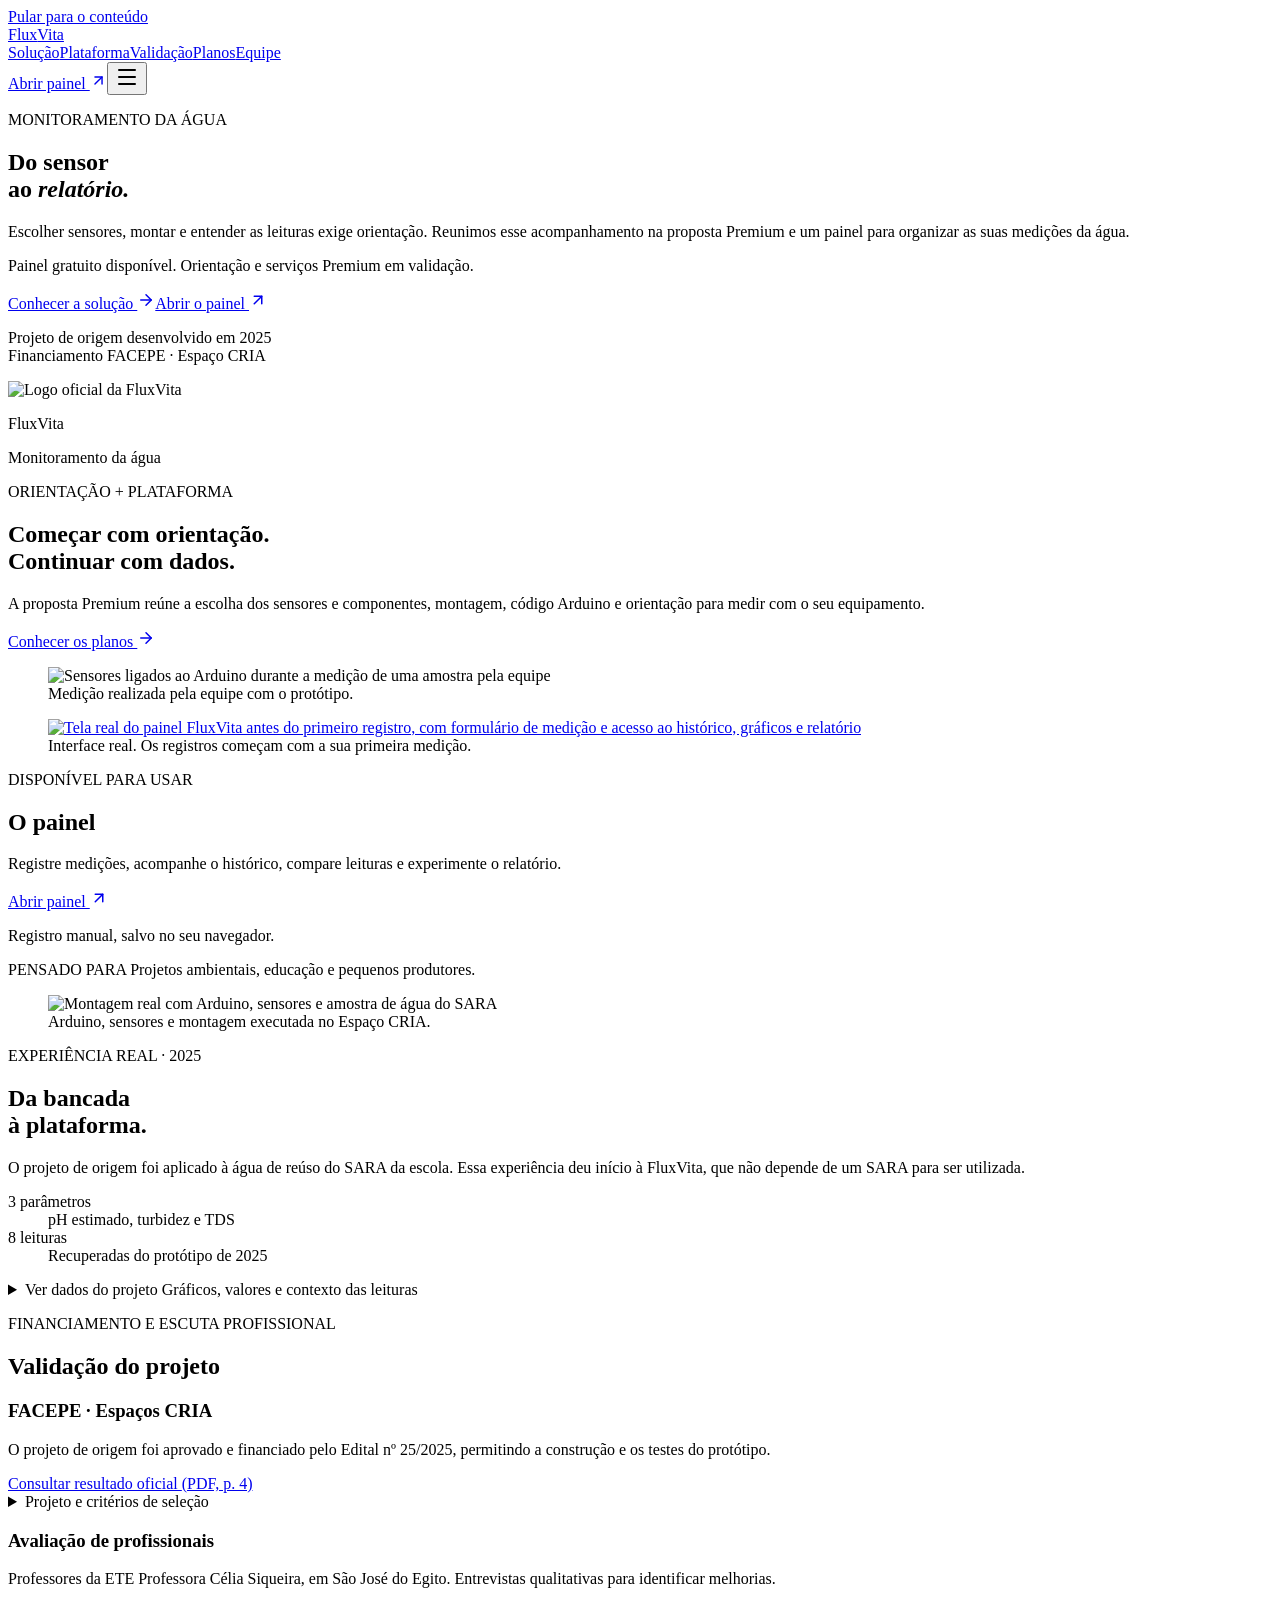
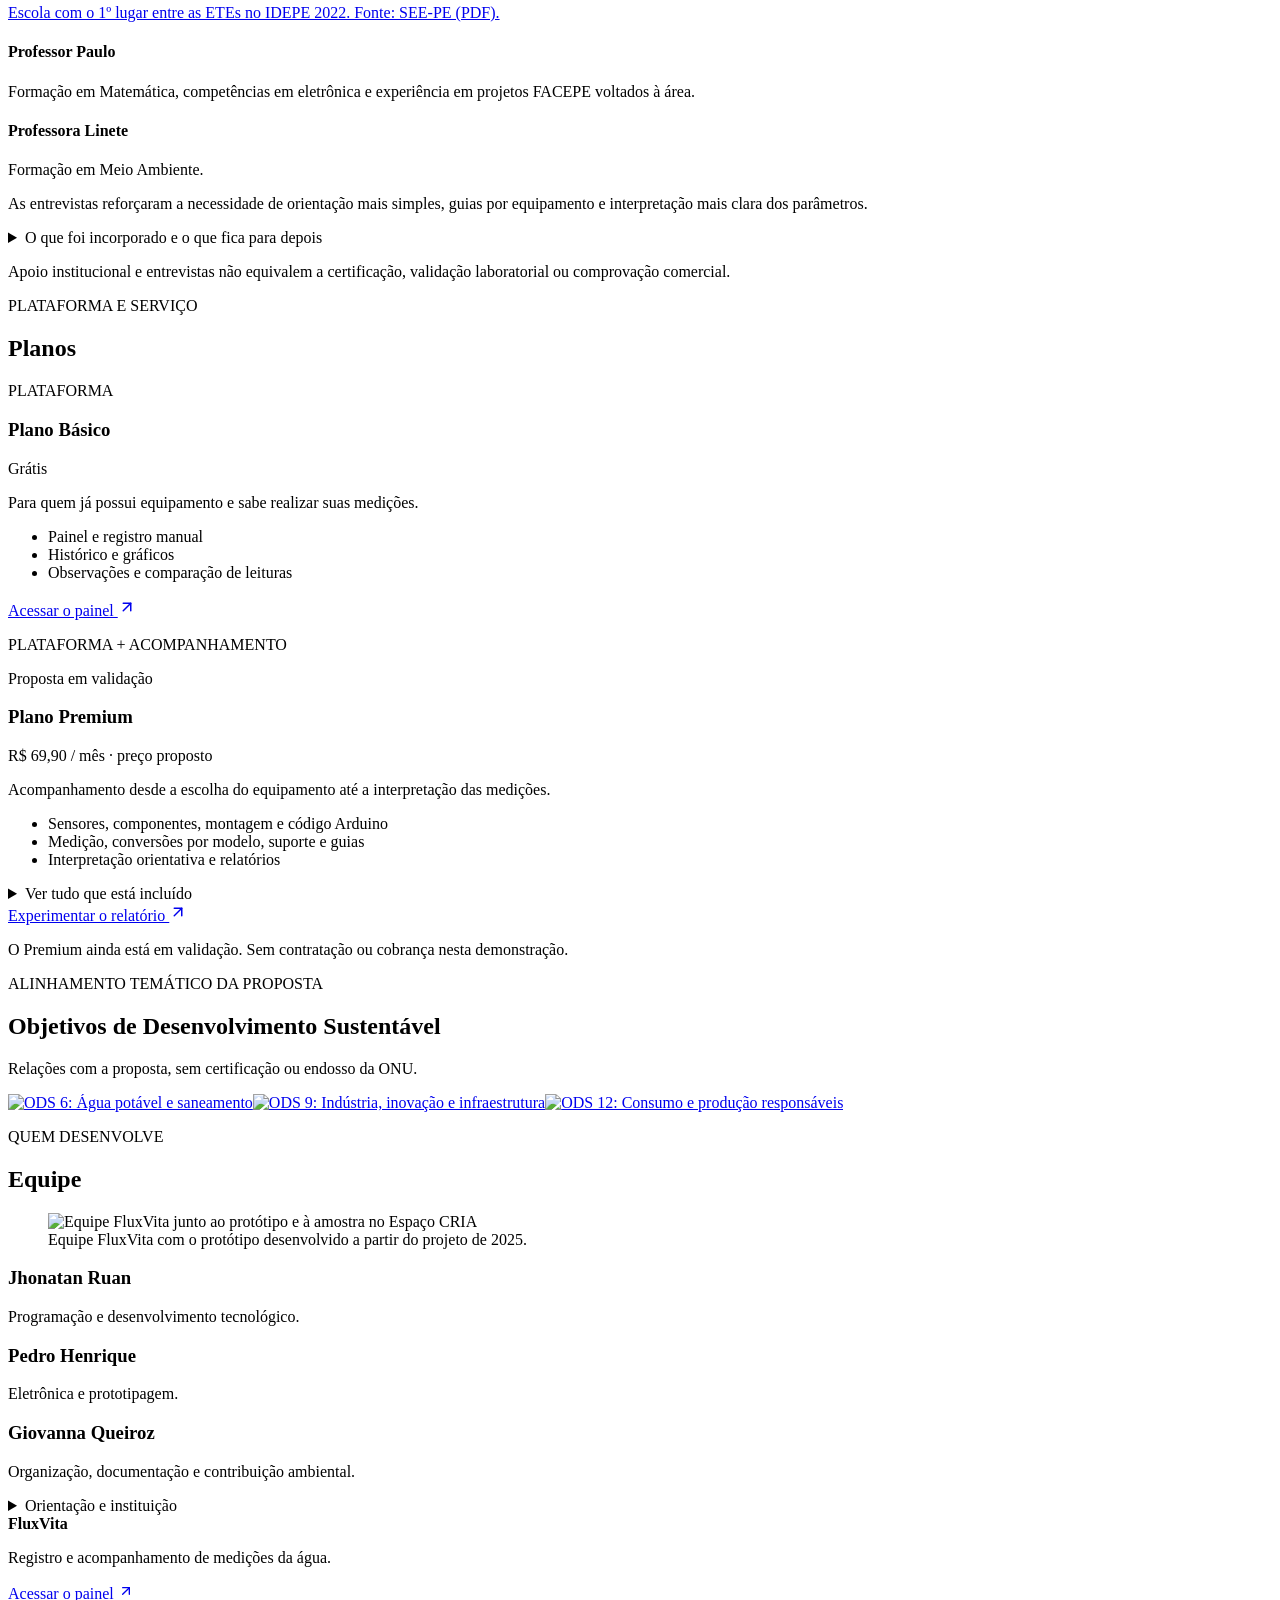
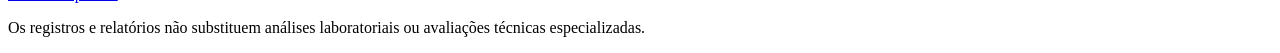
==== commit 81bb4e64: "Inclui imagens ODS e contexto dos professores entrevistados" ====
--- a/index.html
+++ b/index.html
@@ -1,4 +1,4 @@
-<!DOCTYPE html><html lang="pt-BR"><head><meta charSet="utf-8"/><meta name="viewport" content="width=device-width, initial-scale=1"/><link rel="preload" href="/fluxvita/images/logo.jpeg" as="image"/><link rel="stylesheet" href="/fluxvita/_next/static/css/index.D1w9zPy4.css" data-rsc-css-href="/fluxvita/_next/static/css/index.D1w9zPy4.css" data-precedence="vite-rsc/importer-resources"/><link rel="modulepreload" fetchPriority="low" href="/fluxvita/_next/static/chunks/index-J0LVZ00w.js"/><script src="/fluxvita/_next/static/chunks/rolldown-runtime-BJOXHHZ4.js" type="module" async=""></script><script src="/fluxvita/_next/static/chunks/framework-BcJpXco4.js" type="module" async=""></script><link rel="modulepreload" href="/fluxvita/_next/static/chunks/layout-segment-context-Cuu6X66r.js" crossorigin=""/><link rel="modulepreload" href="/fluxvita/_next/static/chunks/site-header-DFb-2lWo.js" crossorigin=""/><link rel="modulepreload" href="/fluxvita/_next/static/chunks/brand-aoldO0m3.js" crossorigin=""/><link rel="modulepreload" href="/fluxvita/_next/static/chunks/x-iNXRPW8p.js" crossorigin=""/><link rel="modulepreload" href="/fluxvita/_next/static/chunks/Icon-qs7o2BY0.js" crossorigin=""/><link rel="modulepreload" href="/fluxvita/_next/static/chunks/reveal-CxmKioQc.js" crossorigin=""/><link rel="modulepreload" href="/fluxvita/_next/static/chunks/sara-results-CwJKl6YV.js" crossorigin=""/><link rel="modulepreload" href="/fluxvita/_next/static/chunks/panel-help-C-VUAg0L.js" crossorigin=""/><title>FluxVita | Registro e acompanhamento de medições da água</title><meta name="description" content="Conheça a proposta FluxVita, os registros do protótipo e o painel para registrar, comparar e relatar medições da água."/><link rel="icon" href="/fluxvita/favicon.svg"/><script>Object.assign(((self[Symbol.for("vinext.navigationRuntime")]??={bootstrap:{routeManifest:null},functions:{}}).bootstrap.rsc??={rsc:[]}),{params:{},nav:{"pathname":"/","searchParams":[]}})</script><link rel="modulepreload" href="/fluxvita/_next/static/chunks/index-J0LVZ00w.js" />
+<!DOCTYPE html><html lang="pt-BR"><head><meta charSet="utf-8"/><meta name="viewport" content="width=device-width, initial-scale=1"/><link rel="preload" href="/fluxvita/images/logo.jpeg" as="image"/><link rel="stylesheet" href="/fluxvita/_next/static/css/index.DeYYwJcp.css" data-rsc-css-href="/fluxvita/_next/static/css/index.DeYYwJcp.css" data-precedence="vite-rsc/importer-resources"/><link rel="modulepreload" fetchPriority="low" href="/fluxvita/_next/static/chunks/index-Du6cuhl8.js"/><script src="/fluxvita/_next/static/chunks/rolldown-runtime-BJOXHHZ4.js" type="module" async=""></script><script src="/fluxvita/_next/static/chunks/framework-BcJpXco4.js" type="module" async=""></script><link rel="modulepreload" href="/fluxvita/_next/static/chunks/layout-segment-context-BnCxmIS5.js" crossorigin=""/><link rel="modulepreload" href="/fluxvita/_next/static/chunks/site-header-DFb-2lWo.js" crossorigin=""/><link rel="modulepreload" href="/fluxvita/_next/static/chunks/brand-aoldO0m3.js" crossorigin=""/><link rel="modulepreload" href="/fluxvita/_next/static/chunks/x-iNXRPW8p.js" crossorigin=""/><link rel="modulepreload" href="/fluxvita/_next/static/chunks/Icon-qs7o2BY0.js" crossorigin=""/><link rel="modulepreload" href="/fluxvita/_next/static/chunks/reveal-CxmKioQc.js" crossorigin=""/><link rel="modulepreload" href="/fluxvita/_next/static/chunks/sara-results-CwJKl6YV.js" crossorigin=""/><link rel="modulepreload" href="/fluxvita/_next/static/chunks/panel-help-C-VUAg0L.js" crossorigin=""/><title>FluxVita | Registro e acompanhamento de medições da água</title><meta name="description" content="Conheça a proposta FluxVita, os registros do protótipo e o painel para registrar, comparar e relatar medições da água."/><link rel="icon" href="/fluxvita/favicon.svg"/><script>Object.assign(((self[Symbol.for("vinext.navigationRuntime")]??={bootstrap:{routeManifest:null},functions:{}}).bootstrap.rsc??={rsc:[]}),{params:{},nav:{"pathname":"/","searchParams":[]}})</script><link rel="modulepreload" href="/fluxvita/_next/static/chunks/index-Du6cuhl8.js" />
 </head><body><a class="skip" href="#conteudo">Pular para o conteúdo</a><header class="site-header home-header "><a class="brand" href="/fluxvita/" aria-label="FluxVita, início"><img src="/fluxvita/images/logo.jpeg" alt=""/>Flux<span>Vita</span></a><nav id="main-nav" aria-label="Navegação principal" class=""><a href="#solucao">Solução</a><a href="#plataforma">Plataforma</a><a href="#validacao">Validação</a><a href="#planos">Planos</a><a href="#equipe">Equipe</a></nav><a class="button small" href="/fluxvita/painel">Abrir painel <svg xmlns="http://www.w3.org/2000/svg" width="17" height="17" viewBox="0 0 24 24" fill="none" stroke="currentColor" stroke-width="2" stroke-linecap="round" stroke-linejoin="round" class="lucide lucide-arrow-up-right" aria-hidden="true"><path d="M7 7h10v10"></path><path d="M7 17 17 7"></path></svg></a><button id="menu-toggle" class="menu-toggle" aria-label="Abrir menu" aria-expanded="false" aria-controls="main-nav"><svg xmlns="http://www.w3.org/2000/svg" width="24" height="24" viewBox="0 0 24 24" fill="none" stroke="currentColor" stroke-width="2" stroke-linecap="round" stroke-linejoin="round" class="lucide lucide-menu" aria-hidden="true"><path d="M4 5h16"></path><path d="M4 12h16"></path><path d="M4 19h16"></path></svg></button></header><main id="conteudo" class="home-page product-home"><section class="hero wrap"><div class="hero-copy"><p class="eyebrow">MONITORAMENTO DA ÁGUA</p><h1>Do sensor<br/>ao <em>relatório.</em></h1><p class="lead">Escolher sensores, montar e entender as leituras exige orientação. Reunimos esse acompanhamento na proposta Premium e um painel para organizar as suas medições da água.</p><p class="availability">Painel gratuito disponível. Orientação e serviços Premium em validação.</p><div class="actions"><a class="button" href="#solucao">Conhecer a solução <svg xmlns="http://www.w3.org/2000/svg" width="18" height="18" viewBox="0 0 24 24" fill="none" stroke="currentColor" stroke-width="2" stroke-linecap="round" stroke-linejoin="round" class="lucide lucide-arrow-right" aria-hidden="true"><path d="M5 12h14"></path><path d="m12 5 7 7-7 7"></path></svg></a><a class="text-link" href="/fluxvita/painel">Abrir o painel <svg xmlns="http://www.w3.org/2000/svg" width="18" height="18" viewBox="0 0 24 24" fill="none" stroke="currentColor" stroke-width="2" stroke-linecap="round" stroke-linejoin="round" class="lucide lucide-arrow-up-right" aria-hidden="true"><path d="M7 7h10v10"></path><path d="M7 17 17 7"></path></svg></a></div><p class="hero-note">Projeto de origem desenvolvido em 2025<br/>Financiamento FACEPE · Espaço CRIA</p></div><div class="brand-composition" aria-label="FluxVita · Monitoramento da água"><img src="/fluxvita/images/logo.jpeg" alt="Logo oficial da FluxVita" width="1170" height="1118"/><p class="brand-name">FluxVita</p><p class="brand-identification">Monitoramento da água</p><div class="brand-line" aria-hidden="true"></div></div></section><div class="reveal-sections"><section id="solucao" class="offer-section"><div class="wrap offer-guidance"><div class="offer-copy"><p class="eyebrow">ORIENTAÇÃO + PLATAFORMA</p><h2>Começar com orientação.<br/> Continuar com dados.</h2><p>A proposta Premium reúne a escolha dos sensores e componentes, montagem, código Arduino e orientação para medir com o seu equipamento.</p><a class="text-link" href="#planos">Conhecer os planos <svg xmlns="http://www.w3.org/2000/svg" width="18" height="18" viewBox="0 0 24 24" fill="none" stroke="currentColor" stroke-width="2" stroke-linecap="round" stroke-linejoin="round" class="lucide lucide-arrow-right" aria-hidden="true"><path d="M5 12h14"></path><path d="m12 5 7 7-7 7"></path></svg></a></div><figure class="sensor-photo"><img src="/fluxvita/images/sensores-em-amostra-02.jpeg" alt="Sensores ligados ao Arduino durante a medição de uma amostra pela equipe" width="1200" height="1600" loading="lazy"/><figcaption>Medição realizada pela equipe com o protótipo.</figcaption></figure></div><div id="plataforma" class="platform-showcase"><div class="wrap platform-layout"><figure class="panel-preview"><a href="/fluxvita/painel" aria-label="Abrir o painel de acompanhamento"><img src="/fluxvita/images/painel-real.png" alt="Tela real do painel FluxVita antes do primeiro registro, com formulário de medição e acesso ao histórico, gráficos e relatório" width="1440" height="900" loading="lazy"/></a><figcaption>Interface real. Os registros começam com a sua primeira medição.</figcaption></figure><div class="platform-copy"><p class="eyebrow">DISPONÍVEL PARA USAR</p><h2>O painel</h2><p>Registre medições, acompanhe o histórico, compare leituras e experimente o relatório.</p><a class="button" href="/fluxvita/painel">Abrir painel <svg xmlns="http://www.w3.org/2000/svg" width="18" height="18" viewBox="0 0 24 24" fill="none" stroke="currentColor" stroke-width="2" stroke-linecap="round" stroke-linejoin="round" class="lucide lucide-arrow-up-right" aria-hidden="true"><path d="M7 7h10v10"></path><path d="M7 17 17 7"></path></svg></a><p class="storage-caption">Registro manual, salvo no seu navegador.</p></div></div><p class="wrap application-line"><span>PENSADO PARA</span> Projetos ambientais, educação e pequenos produtores.</p></div></section><section id="origem" class="wrap section prototype-section"><div class="prototype-layout"><figure class="prototype-photo"><img src="/fluxvita/images/prototipo-amostra-sara.jpeg" alt="Montagem real com Arduino, sensores e amostra de água do SARA" width="1600" height="1200" loading="lazy"/><figcaption>Arduino, sensores e montagem executada no Espaço CRIA.</figcaption></figure><div class="prototype-copy"><p class="eyebrow">EXPERIÊNCIA REAL · 2025</p><h2>Da bancada<br/> à plataforma.</h2><p>O projeto de origem foi aplicado à água de reúso do SARA da escola. Essa experiência deu início à FluxVita, que não depende de um SARA para ser utilizada.</p><dl class="prototype-facts"><div><dt>3 parâmetros</dt><dd>pH estimado, turbidez e TDS</dd></div><div><dt>8 leituras</dt><dd>Recuperadas do protótipo de 2025</dd></div></dl></div></div><details class="project-data-disclosure" id="resultados"><summary>Ver dados do projeto <span>Gráficos, valores e contexto das leituras</span></summary><section class="wrap section sara-results results-editorial"><div class="results-heading"><div><p class="eyebrow">DADOS DO PROJETO · ARQUIVO DO PROTÓTIPO</p><h2>Dados do projeto</h2><p class="lead">Leituras recuperadas do protótipo utilizado no monitoramento do SARA.</p></div><div class="reading-count"><strong>08</strong><span>leituras recuperadas<br/>Sem datas ou horários disponíveis</span></div></div><div data-orientation="vertical" data-activation-direction="none" data-slot="tabs" class="group/tabs flex gap-2 data-horizontal:flex-col sara-tabs"><div class="parameter-index"><p class="parameter-caption">Explore as leituras</p><div data-orientation="vertical" data-activation-direction="none" aria-orientation="vertical" role="tablist" data-slot="tabs-list" data-variant="default" aria-label="Parâmetro dos dados do projeto" class="group/tabs-list inline-flex w-fit items-center justify-center rounded-lg p-[3px] text-muted-foreground group-data-horizontal/tabs:h-8 group-data-vertical/tabs:h-fit group-data-vertical/tabs:flex-col data-[variant=line]:rounded-none bg-muted"><button type="button" data-active="" data-orientation="vertical" data-activation-direction="none" aria-disabled="false" tabindex="-1" role="tab" aria-selected="true" id="base-ui-_R_paid6i_" data-composite-item-active="" data-slot="tabs-trigger" aria-label="Turbidez" class="relative inline-flex h-[calc(100%-1px)] flex-1 items-center justify-center gap-1.5 rounded-md border border-transparent px-1.5 py-0.5 text-sm font-medium whitespace-nowrap text-foreground/60 transition-all group-data-vertical/tabs:w-full group-data-vertical/tabs:justify-start hover:text-foreground focus-visible:border-ring focus-visible:ring-[3px] focus-visible:ring-ring/50 focus-visible:outline-1 focus-visible:outline-ring disabled:pointer-events-none disabled:opacity-50 has-data-[icon=inline-end]:pr-1 has-data-[icon=inline-start]:pl-1 aria-disabled:pointer-events-none aria-disabled:opacity-50 dark:text-muted-foreground dark:hover:text-foreground group-data-[variant=default]/tabs-list:data-active:shadow-sm group-data-[variant=line]/tabs-list:data-active:shadow-none [&amp;_svg]:pointer-events-none [&amp;_svg]:shrink-0 [&amp;_svg:not([class*=&#x27;size-&#x27;])]:size-4 group-data-[variant=line]/tabs-list:bg-transparent group-data-[variant=line]/tabs-list:data-active:bg-transparent dark:group-data-[variant=line]/tabs-list:data-active:border-transparent dark:group-data-[variant=line]/tabs-list:data-active:bg-transparent data-active:bg-background data-active:text-foreground dark:data-active:border-input dark:data-active:bg-input/30 dark:data-active:text-foreground after:absolute after:bg-foreground after:opacity-0 after:transition-opacity group-data-horizontal/tabs:after:inset-x-0 group-data-horizontal/tabs:after:bottom-[-5px] group-data-horizontal/tabs:after:h-0.5 group-data-vertical/tabs:after:inset-y-0 group-data-vertical/tabs:after:-right-1 group-data-vertical/tabs:after:w-0.5 group-data-[variant=line]/tabs-list:data-active:after:opacity-100"><span>Turbidez</span><small>NTU</small></button><button type="button" data-orientation="vertical" data-activation-direction="none" aria-disabled="false" tabindex="-1" role="tab" aria-selected="false" id="base-ui-_R_19aid6i_" data-slot="tabs-trigger" aria-label="TDS" class="relative inline-flex h-[calc(100%-1px)] flex-1 items-center justify-center gap-1.5 rounded-md border border-transparent px-1.5 py-0.5 text-sm font-medium whitespace-nowrap text-foreground/60 transition-all group-data-vertical/tabs:w-full group-data-vertical/tabs:justify-start hover:text-foreground focus-visible:border-ring focus-visible:ring-[3px] focus-visible:ring-ring/50 focus-visible:outline-1 focus-visible:outline-ring disabled:pointer-events-none disabled:opacity-50 has-data-[icon=inline-end]:pr-1 has-data-[icon=inline-start]:pl-1 aria-disabled:pointer-events-none aria-disabled:opacity-50 dark:text-muted-foreground dark:hover:text-foreground group-data-[variant=default]/tabs-list:data-active:shadow-sm group-data-[variant=line]/tabs-list:data-active:shadow-none [&amp;_svg]:pointer-events-none [&amp;_svg]:shrink-0 [&amp;_svg:not([class*=&#x27;size-&#x27;])]:size-4 group-data-[variant=line]/tabs-list:bg-transparent group-data-[variant=line]/tabs-list:data-active:bg-transparent dark:group-data-[variant=line]/tabs-list:data-active:border-transparent dark:group-data-[variant=line]/tabs-list:data-active:bg-transparent data-active:bg-background data-active:text-foreground dark:data-active:border-input dark:data-active:bg-input/30 dark:data-active:text-foreground after:absolute after:bg-foreground after:opacity-0 after:transition-opacity group-data-horizontal/tabs:after:inset-x-0 group-data-horizontal/tabs:after:bottom-[-5px] group-data-horizontal/tabs:after:h-0.5 group-data-vertical/tabs:after:inset-y-0 group-data-vertical/tabs:after:-right-1 group-data-vertical/tabs:after:w-0.5 group-data-[variant=line]/tabs-list:data-active:after:opacity-100"><span>TDS</span><small>ppm</small></button><button type="button" data-orientation="vertical" data-activation-direction="none" aria-disabled="false" tabindex="-1" role="tab" aria-selected="false" id="base-ui-_R_1paid6i_" data-slot="tabs-trigger" aria-label="pH estimado" class="relative inline-flex h-[calc(100%-1px)] flex-1 items-center justify-center gap-1.5 rounded-md border border-transparent px-1.5 py-0.5 text-sm font-medium whitespace-nowrap text-foreground/60 transition-all group-data-vertical/tabs:w-full group-data-vertical/tabs:justify-start hover:text-foreground focus-visible:border-ring focus-visible:ring-[3px] focus-visible:ring-ring/50 focus-visible:outline-1 focus-visible:outline-ring disabled:pointer-events-none disabled:opacity-50 has-data-[icon=inline-end]:pr-1 has-data-[icon=inline-start]:pl-1 aria-disabled:pointer-events-none aria-disabled:opacity-50 dark:text-muted-foreground dark:hover:text-foreground group-data-[variant=default]/tabs-list:data-active:shadow-sm group-data-[variant=line]/tabs-list:data-active:shadow-none [&amp;_svg]:pointer-events-none [&amp;_svg]:shrink-0 [&amp;_svg:not([class*=&#x27;size-&#x27;])]:size-4 group-data-[variant=line]/tabs-list:bg-transparent group-data-[variant=line]/tabs-list:data-active:bg-transparent dark:group-data-[variant=line]/tabs-list:data-active:border-transparent dark:group-data-[variant=line]/tabs-list:data-active:bg-transparent data-active:bg-background data-active:text-foreground dark:data-active:border-input dark:data-active:bg-input/30 dark:data-active:text-foreground after:absolute after:bg-foreground after:opacity-0 after:transition-opacity group-data-horizontal/tabs:after:inset-x-0 group-data-horizontal/tabs:after:bottom-[-5px] group-data-horizontal/tabs:after:h-0.5 group-data-vertical/tabs:after:inset-y-0 group-data-vertical/tabs:after:-right-1 group-data-vertical/tabs:after:w-0.5 group-data-[variant=line]/tabs-list:data-active:after:opacity-100"><span>pH estimado</span><small>Estimativa</small></button></div><p class="parameter-footnote">Mesma sequência, diferentes parâmetros.</p></div><div data-orientation="vertical" data-activation-direction="none" id="base-ui-_R_6aid6i_" role="tabpanel" tabindex="0" data-index="-1" data-slot="tabs-content" class="flex-1 text-sm outline-none"><div class="sara-chart-layout"><div class="sara-plot"><h3>Turbidez<!-- --> <span>· <!-- -->NTU</span><button type="button" tabindex="0" data-base-ui-click-trigger="" id="base-ui-_R_1u5maid6i_" aria-haspopup="dialog" aria-expanded="false" data-slot="popover-trigger" aria-label="Ajuda: Turbidez" class="help-trigger"><svg xmlns="http://www.w3.org/2000/svg" width="17" height="17" viewBox="0 0 24 24" fill="none" stroke="currentColor" stroke-width="2" stroke-linecap="round" stroke-linejoin="round" class="lucide lucide-circle-question-mark" aria-hidden="true"><circle cx="12" cy="12" r="10"></circle><path d="M9.09 9a3 3 0 0 1 5.83 1c0 2-3 3-3 3"></path><path d="M12 17h.01"></path></svg></button></h3><div data-slot="chart" data-chart="chart-_R_9maid6i_" class="flex aspect-video justify-center text-xs [&amp;_.recharts-cartesian-axis-tick_text]:fill-muted-foreground [&amp;_.recharts-cartesian-grid_line[stroke=&#x27;#ccc&#x27;]]:stroke-border/50 [&amp;_.recharts-curve.recharts-tooltip-cursor]:stroke-border [&amp;_.recharts-dot[stroke=&#x27;#fff&#x27;]]:stroke-transparent [&amp;_.recharts-layer]:outline-hidden [&amp;_.recharts-polar-grid_[stroke=&#x27;#ccc&#x27;]]:stroke-border [&amp;_.recharts-radial-bar-background-sector]:fill-muted [&amp;_.recharts-rectangle.recharts-tooltip-cursor]:fill-muted [&amp;_.recharts-reference-line_[stroke=&#x27;#ccc&#x27;]]:stroke-border [&amp;_.recharts-sector]:outline-hidden [&amp;_.recharts-sector[stroke=&#x27;#fff&#x27;]]:stroke-transparent [&amp;_.recharts-surface]:outline-hidden sara-chart" aria-label="Turbidez: oito leituras por sequência; valores disponíveis na tabela abaixo"><style>
  [data-chart=chart-_R_9maid6i_] {
   --color-turbidity: #1260b0;
@@ -8,4 +8,4 @@
 .dark [data-chart=chart-_R_9maid6i_] {
   --color-turbidity: #1260b0;
 }
-</style><div class="recharts-responsive-container" style="width:100%;height:100%;min-width:0"><div style="width:0;height:0;overflow:visible"><div width="320" height="200" class="recharts-wrapper" style="position:relative;cursor:default;width:320px;height:200px"></div></div></div></div></div><aside class="sara-summary"><dl><div><dt>Maior</dt><dd>200,00<!-- --> <small>NTU</small></dd></div><div><dt>Menor</dt><dd>142,17<!-- --> <small>NTU</small></dd></div><div><dt>Média</dt><dd>175,43<!-- --> <small>NTU</small></dd></div></dl></aside></div></div></div><details class="source-table"><summary>Consultar os oito valores e a fonte</summary><div class="table-scroll"><table><caption>Transcrição da tabela da página 1 do PDF fornecido pela equipe. A sequência não representa um intervalo de tempo.</caption><thead><tr><th scope="col">Leitura</th><th scope="col">Turbidez (NTU)</th><th scope="col">TDS (ppm)</th><th scope="col">pH estimado</th></tr></thead><tbody><tr><th scope="row">1</th><td>200,00</td><td>109,5</td><td>9,13</td></tr><tr><th scope="row">2</th><td>169,05</td><td>8,6</td><td>9,19</td></tr><tr><th scope="row">3</th><td>142,17</td><td>37,2</td><td>9,20</td></tr><tr><th scope="row">4</th><td>190,11</td><td>47,1</td><td>9,17</td></tr><tr><th scope="row">5</th><td>183,67</td><td>51,3</td><td>9,17</td></tr><tr><th scope="row">6</th><td>185,78</td><td>53,7</td><td>9,17</td></tr><tr><th scope="row">7</th><td>160,16</td><td>55,7</td><td>9,16</td></tr><tr><th scope="row">8</th><td>172,47</td><td>70,6</td><td>9,15</td></tr></tbody></table></div><p>Fonte: FluxVita: Gráficos do monitoramento da água do SARA, material fornecido pela equipe.</p></details><p class="results-note">Registros do protótipo. Não representam validação laboratorial.</p></section><a href="/fluxvita/painel#testes-bancada" class="text-link">Consultar também os testes de bancada <svg xmlns="http://www.w3.org/2000/svg" width="18" height="18" viewBox="0 0 24 24" fill="none" stroke="currentColor" stroke-width="2" stroke-linecap="round" stroke-linejoin="round" class="lucide lucide-arrow-up-right" aria-hidden="true"><path d="M7 7h10v10"></path><path d="M7 17 17 7"></path></svg></a></details></section><section id="validacao" class="wrap section project-validation" aria-labelledby="validation-title"><header class="validation-heading"><p class="eyebrow">FINANCIAMENTO E ESCUTA PROFISSIONAL</p><h2 id="validation-title">Validação do projeto</h2></header><div class="validation-spread"><article class="validation-institution"><h3>FACEPE · Espaços CRIA</h3><p>O projeto de origem foi aprovado e financiado pelo Edital nº 25/2025, permitindo a construção e os testes do protótipo.</p><a class="validation-source" href="https://www.facepe.br/wp-content/uploads/2025/07/2025.07.17-Espa%C3%A7os-CRIA-Homologa%C3%A7%C3%A3o-de-Resultado.pdf#page=4" target="_blank" rel="noreferrer">Consultar resultado oficial <span>(PDF, p. 4)</span></a><details class="validation-details"><summary>Projeto e critérios de seleção</summary><p><strong>FACEPE:</strong> Fundação de Amparo à Ciência e Tecnologia do Estado de Pernambuco.</p><p><strong>Edital nº 25/2025:</strong> Espaços CRIA: Espaços de Criatividade, Inovação e Aprendizagem.</p><p><strong>Projeto:</strong> Monitoramento Automatizado da Qualidade da Água no Sistema de Aproveitamento e Reúso de Água (SARA) com Arduino.</p><p><strong>Coordenadora:</strong> Maria José Leite Brasiliano.<br/><strong>Instituição:</strong> ETE Professora Célia Siqueira.</p><p>A seleção considerou mérito, relevância e viabilidade, impacto e inovação, orçamento e qualificação da coordenação. Houve análise técnica, classificação por especialistas e homologação pela Diretoria Executiva da FACEPE.</p><p>O edital previa desclassificação abaixo de 7,00 pontos de média ponderada, acompanhamento, relatórios técnicos e prestação de contas. Isso não informa a nota individual do projeto.</p><a class="validation-source" href="https://www.facepe.br/wp-content/uploads/2025/05/2025.05.26-Espa%C3%A7os-Cria.pdf#page=9" target="_blank" rel="noreferrer">Consultar o edital e seus critérios (PDF)</a></details></article><div class="validation-professionals"><h3>Avaliação de profissionais</h3><p class="validation-caption">Entrevistas qualitativas para identificar melhorias.</p><article class="professional-review"><h4>Professor Paulo</h4><p class="review-background">Matemática, com conhecimento em eletrônica</p></article><article class="professional-review"><h4>Professora Linete</h4><p class="review-background">Meio Ambiente</p></article></div></div><div class="validation-learning"><p>As entrevistas reforçaram a necessidade de orientação mais simples, guias por equipamento e interpretação mais clara dos parâmetros.</p><details class="validation-details"><summary>O que foi incorporado e o que fica para depois</summary><p><strong>Professor Paulo<!-- -->:</strong> <!-- -->Destacou a necessidade de tutorial e orientação para usar o equipamento e compreender os parâmetros.</p><p><strong>Professora Linete<!-- -->:</strong> <!-- -->Reforçou guias compreensíveis para agricultores e a atenção à salinidade em contextos de água de poço.</p><p>Revisamos o tutorial inicial, a explicação sobre salinidade e a proposta de guias por modelo. Esses guias ainda serão produzidos. A interpretação orientativa já existente foi preservada.</p><p>Linete apontou associações de agricultores como possível canal de aproximação com o público rural, não como clientes confirmados.</p><p>Paulo sugeriu vídeo tutorial, maior autonomia energética e leitura sem computador. São possibilidades futuras do conteúdo e do protótipo, ainda não implementadas.</p></details></div><p class="validation-limit">Apoio institucional e entrevistas não equivalem a certificação, validação laboratorial ou comprovação comercial.</p></section><section id="planos" class="wrap section plans-section"><div class="editorial-heading"><p class="eyebrow">PLATAFORMA E SERVIÇO</p><h2>Planos</h2></div><div class="plan-grid"><article class="plan-basic"><p class="eyebrow">PLATAFORMA</p><h3>Plano Básico</h3><p class="premium-price">Grátis</p><p>Para quem já possui equipamento e sabe realizar suas medições.</p><ul class="basic-features"><li>Painel e registro manual</li><li>Histórico e gráficos</li><li>Observações e comparação de leituras</li></ul><a class="button secondary" href="/fluxvita/painel">Acessar o painel <svg xmlns="http://www.w3.org/2000/svg" width="18" height="18" viewBox="0 0 24 24" fill="none" stroke="currentColor" stroke-width="2" stroke-linecap="round" stroke-linejoin="round" class="lucide lucide-arrow-up-right" aria-hidden="true"><path d="M7 7h10v10"></path><path d="M7 17 17 7"></path></svg></a></article><article class="plan-premium" id="premium"><div class="plan-top"><p class="eyebrow">PLATAFORMA + ACOMPANHAMENTO</p><span class="proposal-badge">Proposta em validação</span></div><h3>Plano Premium</h3><p class="premium-price">R$ 69,90 <span>/ mês · preço proposto</span></p><p>Acompanhamento desde a escolha do equipamento até a interpretação das medições.</p><ul class="premium-deliverables"><li>Sensores, componentes, montagem e código Arduino</li><li>Medição, conversões por modelo, suporte e guias</li><li>Interpretação orientativa e relatórios</li></ul><details class="premium-all"><summary>Ver tudo que está incluído</summary><div><h4>Materiais e orientação previstos</h4><p>Tudo do Básico, mais orientação sobre sensores e modelos, onde comprar, lista de componentes, montagem e instalação remota. Os materiais por modelo serão estruturados para permitir que o usuário execute grande parte do processo com autonomia.</p><p>Estão previstos tutoriais passo a passo e guias específicos para sensores e modelos suportados: identificação, componentes, ligações, instalação, código Arduino em C/C++, unidade de leitura, medição, calibração quando aplicável e manutenção básica.</p><h4>Conversões por modelo</h4><p>Previstas apenas com modelo confirmado e fórmula documentada, mantendo a leitura original e a fórmula visíveis. Nenhum modelo está habilitado nesta versão. Conversão não substitui calibração ou análise laboratorial.</p><h4>Ferramentas disponíveis em demonstração</h4><p>Equipamentos vinculados às leituras, referência do ponto, ocorrências e comparação antes/depois. O relatório reúne gráficos, resumo e contexto das medições, com opção de imprimir ou salvar como PDF pelo navegador.</p><h4>Acompanhamento proposto</h4><p>Apoio para interpretar mudanças, conferir o equipamento ou buscar avaliação especializada. A elaboração de relatórios com a equipe ainda será estruturada. O painel não diagnostica causas.</p><p>Os serviços continuam em validação. Não há contratação ou cobrança pelo site.</p></div></details><a class="button" href="/fluxvita/painel#relatorio">Experimentar o relatório <svg xmlns="http://www.w3.org/2000/svg" width="18" height="18" viewBox="0 0 24 24" fill="none" stroke="currentColor" stroke-width="2" stroke-linecap="round" stroke-linejoin="round" class="lucide lucide-arrow-up-right" aria-hidden="true"><path d="M7 7h10v10"></path><path d="M7 17 17 7"></path></svg></a></article></div><p class="plan-availability">O Premium ainda está em validação. Sem contratação ou cobrança nesta demonstração.</p></section><section class="ods-section" aria-labelledby="ods-title"><div class="wrap ods-layout"><div><p class="eyebrow">ALINHAMENTO TEMÁTICO DA PROPOSTA</p><h2 id="ods-title">Objetivos de Desenvolvimento Sustentável</h2><p>Relações com a proposta, sem certificação ou endosso da ONU.</p></div><div class="ods-links"><a href="https://brasil.un.org/pt-br/sdgs/6" target="_blank" rel="noreferrer"><span>ODS <strong>6</strong></span><span>Água potável<br/>e saneamento</span></a><a href="https://brasil.un.org/pt-br/sdgs/9" target="_blank" rel="noreferrer"><span>ODS <strong>9</strong></span><span>Indústria, inovação<br/>e infraestrutura</span></a><a href="https://brasil.un.org/pt-br/sdgs/12" target="_blank" rel="noreferrer"><span>ODS <strong>12</strong></span><span>Consumo e produção<br/>responsáveis</span></a></div></div></section><section id="equipe" class="wrap section team-section"><p class="eyebrow">QUEM DESENVOLVE</p><h2>Equipe</h2><div class="team-layout"><figure class="team-photo"><img src="/fluxvita/images/equipe-prototipo-sara.jpeg" alt="Equipe FluxVita junto ao protótipo e à amostra no Espaço CRIA" loading="lazy" width="1200" height="1600"/><figcaption>Equipe FluxVita com o protótipo desenvolvido a partir do projeto de 2025.</figcaption></figure><div class="team-people"><div class="team-grid"><article><h3>Jhonatan Ruan</h3><p>Programação e desenvolvimento tecnológico.</p></article><article><h3>Pedro Henrique</h3><p>Eletrônica e prototipagem.</p></article><article><h3>Giovanna Queiroz</h3><p>Organização, documentação e contribuição ambiental.</p></article></div><details class="team-credits"><summary>Orientação e instituição</summary><div class="credits"><p><span>ORIENTAÇÃO</span>Professora Maria José Leite Brasiliano</p><p><span>APOIO</span>Gestor Niedson Amaral</p><p><span>INSTITUIÇÃO</span>ETE Professora Célia Siqueira<br/>São José do Egito · Pernambuco</p></div></details></div></div></section></div><footer class="footer"><div class="wrap"><strong>FluxVita</strong><p>Registro e acompanhamento de medições da água.</p><a href="/fluxvita/painel">Acessar o painel <svg xmlns="http://www.w3.org/2000/svg" width="16" height="16" viewBox="0 0 24 24" fill="none" stroke="currentColor" stroke-width="2" stroke-linecap="round" stroke-linejoin="round" class="lucide lucide-arrow-up-right" aria-hidden="true"><path d="M7 7h10v10"></path><path d="M7 17 17 7"></path></svg></a></div><p class="wrap footer-note">Os registros e relatórios não substituem análises laboratoriais ou avaliações técnicas especializadas.</p></footer></main><script type="module" src="/fluxvita/_next/static/chunks/index-J0LVZ00w.js" id="_R_" async=""></script><script>((self[Symbol.for("vinext.navigationRuntime")]??={bootstrap:{routeManifest:null},functions:{}}).bootstrap.rsc??={rsc:[]}).rsc.push("0:{\"page:/\":\"$L1\",\"layout:/\":\"$L2\",\"route:/\":\"$L3\",\"__route\":\"route:/\",\"__interceptionContext\":null,\"__layoutIds\":[\"layout:/\"],\"__rootLayout\":\"/\",\"__bfcacheSegmentIdentities\":{\"layout:/\":\"[\\\"layout\\\",\\\"layout:/\\\",\\\"root-boundary:/\\\",\\\"\\\"]\",\"page:/\":\"[\\\"page\\\",\\\"page:/\\\",\\\"root-boundary:/\\\",\\\"\\\"]\"},\"__srcPage\":[\"page\"],\"__layoutFlags\":{\"layout:/\":\"s\"},\"__artifactCompatibility\":{\"schemaVersion\":1,\"graphVersion\":\"app-route-graph:1177fd80f83fa7b0\",\"deploymentVersion\":\"eb2933b7-74c5-4cac-9f9a-c7d8a2ed6079\",\"appElementsSchemaVersion\":1,\"rscPayloadSchemaVersion\":1,\"rootBoundaryId\":\"/\",\"renderEpoch\":null}}\n")</script><script>((self[Symbol.for("vinext.navigationRuntime")]??={bootstrap:{routeManifest:null},functions:{}}).bootstrap.rsc??={rsc:[]}).rsc.push("4:I[\"8c0f216c4604\",[],\"Children\",1]\n")</script><script>((self[Symbol.for("vinext.navigationRuntime")]??={bootstrap:{routeManifest:null},functions:{}}).bootstrap.rsc??={rsc:[]}).rsc.push("5:I[\"593f344dc510\",[],\"GlobalErrorBoundary\",1]\n")</script><script>((self[Symbol.for("vinext.navigationRuntime")]??={bootstrap:{routeManifest:null},functions:{}}).bootstrap.rsc??={rsc:[]}).rsc.push("6:I[\"0b874ad30386\",[],\"default\",1]\n")</script><script>((self[Symbol.for("vinext.navigationRuntime")]??={bootstrap:{routeManifest:null},functions:{}}).bootstrap.rsc??={rsc:[]}).rsc.push("7:I[\"593f344dc510\",[],\"ErrorBoundary\",1]\n")</script><script>((self[Symbol.for("vinext.navigationRuntime")]??={bootstrap:{routeManifest:null},functions:{}}).bootstrap.rsc??={rsc:[]}).rsc.push("8:I[\"15c18cfaeeff\",[],\"LayoutSegmentProvider\",1]\n")</script><script>((self[Symbol.for("vinext.navigationRuntime")]??={bootstrap:{routeManifest:null},functions:{}}).bootstrap.rsc??={rsc:[]}).rsc.push("9:I[\"8c0f216c4604\",[],\"Slot\",1]\n")</script><script>((self[Symbol.for("vinext.navigationRuntime")]??={bootstrap:{routeManifest:null},functions:{}}).bootstrap.rsc??={rsc:[]}).rsc.push("a:I[\"593f344dc510\",[],\"NotFoundBoundary\",1]\n")</script><script>((self[Symbol.for("vinext.navigationRuntime")]??={bootstrap:{routeManifest:null},functions:{}}).bootstrap.rsc??={rsc:[]}).rsc.push("b:I[\"9276801271d6\",[],\"AppRouterScrollTarget\",1]\n")</script><script>((self[Symbol.for("vinext.navigationRuntime")]??={bootstrap:{routeManifest:null},functions:{}}).bootstrap.rsc??={rsc:[]}).rsc.push("c:I[\"593f344dc510\",[],\"RedirectBoundary\",1]\n")</script><script>((self[Symbol.for("vinext.navigationRuntime")]??={bootstrap:{routeManifest:null},functions:{}}).bootstrap.rsc??={rsc:[]}).rsc.push(":HL[\"/fluxvita/_next/static/css/index.D1w9zPy4.css\",\"style\"     ]\n")</script><script>((self[Symbol.for("vinext.navigationRuntime")]??={bootstrap:{routeManifest:null},functions:{}}).bootstrap.rsc??={rsc:[]}).rsc.push("2:[[[\"$\",\"link\",\"css:/fluxvita/_next/static/css/index.D1w9zPy4.css\",{\"rel\":\"stylesheet\",\"precedence\":\"vite-rsc/importer-resources\",\"href\":\"/fluxvita/_next/static/css/index.D1w9zPy4.css\",\"data-rsc-css-href\":\"/fluxvita/_next/static/css/index.D1w9zPy4.css\"}],\"$undefined\"],[\"$\",\"html\",null,{\"lang\":\"pt-BR\",\"children\":[\"$\",\"body\",null,{\"children\":[[\"$\",\"a\",null,{\"className\":\"skip\",\"href\":\"#conteudo\",\"children\":\"Pular para o conteúdo\"}],[\"$\",\"$L4\",null,{}]]}]}]]\n")</script><script>((self[Symbol.for("vinext.navigationRuntime")]??={bootstrap:{routeManifest:null},functions:{}}).bootstrap.rsc??={rsc:[]}).rsc.push("3:[[[\"$\",\"meta\",null,{\"charSet\":\"utf-8\"}],[[\"$\",\"title\",\"0\",{\"children\":\"FluxVita | Registro e acompanhamento de medições da água\"}],[\"$\",\"meta\",\"1\",{\"name\":\"description\",\"content\":\"Conheça a proposta FluxVita, os registros do protótipo e o painel para registrar, comparar e relatar medições da água.\"}],[\"$\",\"link\",\"2\",{\"data-vinext-streamed-icon\":\"$undefined\",\"rel\":\"icon\",\"href\":\"/fluxvita/favicon.svg\",\"type\":\"$undefined\",\"sizes\":\"$undefined\",\"color\":\"$undefined\",\"media\":\"$undefined\",\"fetchPriority\":\"$undefined\"}]],[[\"$\",\"meta\",\"0\",{\"name\":\"viewport\",\"content\":\"width=device-width, initial-scale=1\"}]]],[\"$\",\"$L5\",null,{\"fallback\":\"$6\",\"children\":[\"$\",\"$L7\",null,{\"fallback\":\"$6\",\"children\":[\"$\",\"$L8\",null,{\"providerId\":\"layout:/\",\"segmentMap\":{\"children\":[]},\"children\":[\"$\",\"$L9\",null,{\"id\":\"layout:/\",\"parallelSlots\":\"$undefined\",\"children\":[\"$\",\"$La\",null,{\"resetKey\":\"\",\"fallback\":[[\"$\",\"title\",null,{\"children\":\"404: This page could not be found.\"}],[\"$\",\"div\",null,{\"style\":{\"fontFamily\":\"system-ui,\\\"Segoe UI\\\",Roboto,Helvetica,Arial,sans-serif,\\\"Apple Color Emoji\\\",\\\"Segoe UI Emoji\\\"\",\"height\":\"100vh\",\"textAlign\":\"center\",\"display\":\"flex\",\"flexDirection\":\"column\",\"alignItems\":\"center\",\"justifyContent\":\"center\"},\"children\":[\"$\",\"div\",null,{\"children\":[[\"$\",\"style\",null,{\"dangerouslySetInnerHTML\":{\"__html\":\"body{color:#000;background:#fff;margin:0}.next-error-h1{border-right:1px solid rgba(0,0,0,.3)}@media (prefers-color-scheme:dark){body{color:#fff;background:#000}.next-error-h1{border-right:1px solid rgba(255,255,255,.3)}}\"}}],[\"$\",\"h1\",null,{\"className\":\"next-error-h1\",\"style\":{\"display\":\"inline-block\",\"margin\":\"0 20px 0 0\",\"padding\":\"0 23px 0 0\",\"fontSize\":24,\"fontWeight\":500,\"verticalAlign\":\"top\",\"lineHeight\":\"49px\"},\"children\":404}],[\"$\",\"div\",null,{\"style\":{\"display\":\"inline-block\"},\"children\":[\"$\",\"h2\",null,{\"style\":{\"fontSize\":14,\"fontWeight\":400,\"lineHeight\":\"49px\",\"margin\":0},\"children\":\"This page could not be found.\"}]}]]}]}]],\"children\":[\"$\",\"$Lb\",null,{\"children\":[\"$\",\"$Lc\",null,{\"children\":[[\"$\",\"$L8\",null,{\"providerId\":\"page:/\",\"segmentMap\":{\"children\":[\"__PAGE__\"]},\"children\":[\"$\",\"$L9\",null,{\"id\":\"page:/\"}]}],null]}]}]}]}]}]}]}],null,null]\n")</script><script>((self[Symbol.for("vinext.navigationRuntime")]??={bootstrap:{routeManifest:null},functions:{}}).bootstrap.rsc??={rsc:[]}).rsc.push("d:I[\"91ead71c14ab\",[],\"SiteHeader\",1]\n")</script><script>((self[Symbol.for("vinext.navigationRuntime")]??={bootstrap:{routeManifest:null},functions:{}}).bootstrap.rsc??={rsc:[]}).rsc.push("e:I[\"339f946bc456\",[],\"default\",1]\n")</script><script>((self[Symbol.for("vinext.navigationRuntime")]??={bootstrap:{routeManifest:null},functions:{}}).bootstrap.rsc??={rsc:[]}).rsc.push("f:I[\"9b90e66f7ab1\",[],\"Reveal\",1]\n")</script><script>((self[Symbol.for("vinext.navigationRuntime")]??={bootstrap:{routeManifest:null},functions:{}}).bootstrap.rsc??={rsc:[]}).rsc.push(":HL[\"/fluxvita/images/logo.jpeg\",\"image\"]\n")</script><script>((self[Symbol.for("vinext.navigationRuntime")]??={bootstrap:{routeManifest:null},functions:{}}).bootstrap.rsc??={rsc:[]}).rsc.push("1:[[\"$\",\"$Ld\",null,{}],[\"$\",\"main\",null,{\"id\":\"conteudo\",\"className\":\"home-page product-home\",\"children\":[[\"$\",\"section\",null,{\"className\":\"hero wrap\",\"children\":[[\"$\",\"div\",null,{\"className\":\"hero-copy\",\"children\":[[\"$\",\"p\",null,{\"className\":\"eyebrow\",\"children\":\"MONITORAMENTO DA ÁGUA\"}],[\"$\",\"h1\",null,{\"children\":[\"Do sensor\",[\"$\",\"br\",null,{}],\"ao \",[\"$\",\"em\",null,{\"children\":\"relatório.\"}]]}],[\"$\",\"p\",null,{\"className\":\"lead\",\"children\":\"Escolher sensores, montar e entender as leituras exige orientação. Reunimos esse acompanhamento na proposta Premium e um painel para organizar as suas medições da água.\"}],[\"$\",\"p\",null,{\"className\":\"availability\",\"children\":\"Painel gratuito disponível. Orientação e serviços Premium em validação.\"}],[\"$\",\"div\",null,{\"className\":\"actions\",\"children\":[[\"$\",\"a\",null,{\"className\":\"button\",\"href\":\"#solucao\",\"children\":[\"Conhecer a solução \",[\"$\",\"$Le\",null,{\"ref\":\"$undefined\",\"iconNode\":[[\"path\",{\"d\":\"M5 12h14\",\"key\":\"1ays0h\"}],[\"path\",{\"d\":\"m12 5 7 7-7 7\",\"key\":\"xquz4c\"}]],\"className\":\"lucide-arrow-right\",\"size\":18}]]}],[\"$\",\"a\",null,{\"className\":\"text-link\",\"href\":\"/fluxvita/painel\",\"children\":[\"Abrir o painel \",[\"$\",\"$Le\",null,{\"ref\":\"$undefined\",\"iconNode\":[[\"path\",{\"d\":\"M7 7h10v10\",\"key\":\"1tivn9\"}],[\"path\",{\"d\":\"M7 17 17 7\",\"key\":\"1vkiza\"}]],\"className\":\"lucide-arrow-up-right\",\"size\":18}]]}]]}],[\"$\",\"p\",null,{\"className\":\"hero-note\",\"children\":[\"Projeto de origem desenvolvido em 2025\",[\"$\",\"br\",null,{}],\"Financiamento FACEPE · Espaço CRIA\"]}]]}],[\"$\",\"div\",null,{\"className\":\"brand-composition\",\"aria-label\":\"FluxVita · Monitoramento da água\",\"children\":[[\"$\",\"img\",null,{\"src\":\"/fluxvita/images/logo.jpeg\",\"alt\":\"Logo oficial da FluxVita\",\"width\":1170,\"height\":1118}],[\"$\",\"p\",null,{\"className\":\"brand-name\",\"children\":\"FluxVita\"}],[\"$\",\"p\",null,{\"className\":\"brand-identification\",\"children\":\"Monitoramento da água\"}],[\"$\",\"div\",null,{\"className\":\"brand-line\",\"aria-hidden\":\"true\"}]]}]]}],[[\"$\",\"$Lf\",null,{\"children\":[[\"$\",\"section\",null,{\"id\":\"solucao\",\"className\":\"offer-section\",\"children\":[[\"$\",\"div\",null,{\"className\":\"wrap offer-guidance\",\"children\":[[\"$\",\"div\",null,{\"className\":\"offer-copy\",\"children\":[[\"$\",\"p\",null,{\"className\":\"eyebrow\",\"children\":\"ORIENTAÇÃO + PLATAFORMA\"}],[\"$\",\"h2\",null,{\"children\":[\"Começar com orientação.\",[\"$\",\"br\",null,{}],\" Continuar com dados.\"]}],[\"$\",\"p\",null,{\"children\":\"A proposta Premium reúne a escolha dos sensores e componentes, montagem, código Arduino e orientação para medir com o seu equipamento.\"}],[\"$\",\"a\",null,{\"className\":\"text-link\",\"href\":\"#planos\",\"children\":[\"Conhecer os planos \",[\"$\",\"$Le\",null,{\"ref\":\"$undefined\",\"iconNode\":\"$1:1:props:children:0:props:children:0:props:children:4:props:children:0:props:children:1:props:iconNode\",\"className\":\"lucide-arrow-right\",\"size\":18}]]}]]}],[\"$\",\"figure\",null,{\"className\":\"sensor-photo\",\"children\":[[\"$\",\"img\",null,{\"src\":\"/fluxvita/images/sensores-em-amostra-02.jpeg\",\"alt\":\"Sensores ligados ao Arduino durante a medição de uma amostra pela equipe\",\"width\":1200,\"height\":1600,\"loading\":\"lazy\"}],[\"$\",\"figcaption\",null,{\"children\":\"Medição realizada pela equipe com o protótipo.\"}]]}]]}],[\"$\",\"div\",null,{\"id\":\"plataforma\",\"className\":\"platform-showcase\",\"children\":[[\"$\",\"div\",null,{\"className\":\"wrap platform-layout\",\"children\":[[\"$\",\"figure\",null,{\"className\":\"panel-preview\",\"children\":[[\"$\",\"a\",null,{\"href\":\"/fluxvita/painel\",\"aria-label\":\"Abrir o painel de acompanhamento\",\"children\":[\"$\",\"img\",null,{\"src\":\"/fluxvita/images/painel-real.png\",\"alt\":\"Tela real do painel FluxVita antes do primeiro registro, com formulário de medição e acesso ao histórico, gráficos e relatório\",\"width\":1440,\"height\":900,\"loading\":\"lazy\"}]}],[\"$\",\"figcaption\",null,{\"children\":\"Interface real. Os registros começam com a sua primeira medição.\"}]]}],[\"$\",\"div\",null,{\"className\":\"platform-copy\",\"children\":[[\"$\",\"p\",null,{\"className\":\"eyebrow\",\"children\":\"DISPONÍVEL PARA USAR\"}],[\"$\",\"h2\",null,{\"children\":\"O painel\"}],[\"$\",\"p\",null,{\"children\":\"Registre medições, acompanhe o histórico, compare leituras e experimente o relatório.\"}],[\"$\",\"a\",null,{\"className\":\"button\",\"href\":\"/fluxvita/painel\",\"children\":[\"Abrir painel \",[\"$\",\"$Le\",null,{\"ref\":\"$undefined\",\"iconNode\":\"$1:1:props:children:0:props:children:0:props:children:4:props:children:1:props:children:1:props:iconNode\",\"className\":\"lucide-arrow-up-right\",\"size\":18}]]}],[\"$\",\"p\",null,{\"className\":\"storage-caption\",\"children\":\"Registro manual, salvo no seu navegador.\"}]]}]]}],[\"$\",\"p\",null,{\"className\":\"wrap application-line\",\"children\":[[\"$\",\"span\",null,{\"children\":\"PENSADO PARA\"}],\" Projetos ambientais, educação e pequenos produtores.\"]}]]}]]}],[\"$\",\"section\",null,{\"id\":\"origem\",\"className\":\"wrap section prototype-section\",\"children\":[\"$L10\",\"$L11\"]}],\"$L12\",\"$L13\",\"$L14\",\"$L15\"]}],\"$L16\"]]}]]\n")</script><script>((self[Symbol.for("vinext.navigationRuntime")]??={bootstrap:{routeManifest:null},functions:{}}).bootstrap.rsc??={rsc:[]}).rsc.push("17:I[\"8adf93b6f6e0\",[],\"SaraResults\",1]\n")</script><script>((self[Symbol.for("vinext.navigationRuntime")]??={bootstrap:{routeManifest:null},functions:{}}).bootstrap.rsc??={rsc:[]}).rsc.push("10:[\"$\",\"div\",null,{\"className\":\"prototype-layout\",\"children\":[[\"$\",\"figure\",null,{\"className\":\"prototype-photo\",\"children\":[[\"$\",\"img\",null,{\"src\":\"/fluxvita/images/prototipo-amostra-sara.jpeg\",\"alt\":\"Montagem real com Arduino, sensores e amostra de água do SARA\",\"width\":1600,\"height\":1200,\"loading\":\"lazy\"}],[\"$\",\"figcaption\",null,{\"children\":\"Arduino, sensores e montagem executada no Espaço CRIA.\"}]]}],[\"$\",\"div\",null,{\"className\":\"prototype-copy\",\"children\":[[\"$\",\"p\",null,{\"className\":\"eyebrow\",\"children\":\"EXPERIÊNCIA REAL · 2025\"}],[\"$\",\"h2\",null,{\"children\":[\"Da bancada\",[\"$\",\"br\",null,{}],\" à plataforma.\"]}],[\"$\",\"p\",null,{\"children\":\"O projeto de origem foi aplicado à água de reúso do SARA da escola. Essa experiência deu início à FluxVita, que não depende de um SARA para ser utilizada.\"}],[\"$\",\"dl\",null,{\"className\":\"prototype-facts\",\"children\":[[\"$\",\"div\",null,{\"children\":[[\"$\",\"dt\",null,{\"children\":\"3 parâmetros\"}],[\"$\",\"dd\",null,{\"children\":\"pH estimado, turbidez e TDS\"}]]}],[\"$\",\"div\",null,{\"children\":[[\"$\",\"dt\",null,{\"children\":\"8 leituras\"}],[\"$\",\"dd\",null,{\"children\":\"Recuperadas do protótipo de 2025\"}]]}]]}]]}]]}]\n")</script><script>((self[Symbol.for("vinext.navigationRuntime")]??={bootstrap:{routeManifest:null},functions:{}}).bootstrap.rsc??={rsc:[]}).rsc.push("11:[\"$\",\"details\",null,{\"className\":\"project-data-disclosure\",\"id\":\"resultados\",\"children\":[[\"$\",\"summary\",null,{\"children\":[\"Ver dados do projeto \",[\"$\",\"span\",null,{\"children\":\"Gráficos, valores e contexto das leituras\"}]]}],[\"$\",\"$L17\",null,{\"embedded\":true}],[\"$\",\"a\",null,{\"href\":\"/fluxvita/painel#testes-bancada\",\"className\":\"text-link\",\"children\":[\"Consultar também os testes de bancada \",[\"$\",\"$Le\",null,{\"ref\":\"$undefined\",\"iconNode\":\"$1:1:props:children:0:props:children:0:props:children:4:props:children:1:props:children:1:props:iconNode\",\"className\":\"lucide-arrow-up-right\",\"size\":18}]]}]]}]\n")</script><script>((self[Symbol.for("vinext.navigationRuntime")]??={bootstrap:{routeManifest:null},functions:{}}).bootstrap.rsc??={rsc:[]}).rsc.push("12:[\"$\",\"section\",null,{\"id\":\"validacao\",\"className\":\"wrap section project-validation\",\"aria-labelledby\":\"validation-title\",\"children\":[[\"$\",\"header\",null,{\"className\":\"validation-heading\",\"children\":[[\"$\",\"p\",null,{\"className\":\"eyebrow\",\"children\":\"FINANCIAMENTO E ESCUTA PROFISSIONAL\"}],[\"$\",\"h2\",null,{\"id\":\"validation-title\",\"children\":\"Validação do projeto\"}]]}],[\"$\",\"div\",null,{\"className\":\"validation-spread\",\"children\":[[\"$\",\"article\",null,{\"className\":\"validation-institution\",\"children\":[[\"$\",\"h3\",null,{\"children\":\"FACEPE · Espaços CRIA\"}],[\"$\",\"p\",null,{\"children\":\"O projeto de origem foi aprovado e financiado pelo Edital nº 25/2025, permitindo a construção e os testes do protótipo.\"}],[\"$\",\"a\",null,{\"className\":\"validation-source\",\"href\":\"https://www.facepe.br/wp-content/uploads/2025/07/2025.07.17-Espa%C3%A7os-CRIA-Homologa%C3%A7%C3%A3o-de-Resultado.pdf#page=4\",\"target\":\"_blank\",\"rel\":\"noreferrer\",\"children\":[\"Consultar resultado oficial \",[\"$\",\"span\",null,{\"children\":\"(PDF, p. 4)\"}]]}],[\"$\",\"details\",null,{\"className\":\"validation-details\",\"children\":[[\"$\",\"summary\",null,{\"children\":\"Projeto e critérios de seleção\"}],[\"$\",\"p\",null,{\"children\":[[\"$\",\"strong\",null,{\"children\":\"FACEPE:\"}],\" Fundação de Amparo à Ciência e Tecnologia do Estado de Pernambuco.\"]}],[\"$\",\"p\",null,{\"children\":[[\"$\",\"strong\",null,{\"children\":\"Edital nº 25/2025:\"}],\" Espaços CRIA: Espaços de Criatividade, Inovação e Aprendizagem.\"]}],[\"$\",\"p\",null,{\"children\":[[\"$\",\"strong\",null,{\"children\":\"Projeto:\"}],\" Monitoramento Automatizado da Qualidade da Água no Sistema de Aproveitamento e Reúso de Água (SARA) com Arduino.\"]}],[\"$\",\"p\",null,{\"children\":[[\"$\",\"strong\",null,{\"children\":\"Coordenadora:\"}],\" Maria José Leite Brasiliano.\",[\"$\",\"br\",null,{}],[\"$\",\"strong\",null,{\"children\":\"Instituição:\"}],\" ETE Professora Célia Siqueira.\"]}],[\"$\",\"p\",null,{\"children\":\"A seleção considerou mérito, relevância e viabilidade, impacto e inovação, orçamento e qualificação da coordenação. Houve análise técnica, classificação por especialistas e homologação pela Diretoria Executiva da FACEPE.\"}],[\"$\",\"p\",null,{\"children\":\"O edital previa desclassificação abaixo de 7,00 pontos de média ponderada, acompanhamento, relatórios técnicos e prestação de contas. Isso não informa a nota individual do projeto.\"}],[\"$\",\"a\",null,{\"className\":\"validation-source\",\"href\":\"https://www.facepe.br/wp-content/uploads/2025/05/2025.05.26-Espa%C3%A7os-Cria.pdf#page=9\",\"target\":\"_blank\",\"rel\":\"noreferrer\",\"children\":\"Consultar o edital e seus critérios (PDF)\"}]]}]]}],[\"$\",\"div\",null,{\"className\":\"validation-professionals\",\"children\":[[\"$\",\"h3\",null,{\"children\":\"Avaliação de profissionais\"}],[\"$\",\"p\",null,{\"className\":\"validation-caption\",\"children\":\"Entrevistas qualitativas para identificar melhorias.\"}],[[\"$\",\"article\",\"paulo\",{\"className\":\"professional-review\",\"children\":[[\"$\",\"h4\",null,{\"children\":\"Professor Paulo\"}],[\"$\",\"p\",null,{\"className\":\"review-background\",\"children\":\"Matemática, com conhecimento em eletrônica\"}]]}],[\"$\",\"article\",\"linete\",{\"className\":\"professional-review\",\"children\":[[\"$\",\"h4\",null,{\"children\":\"Professora Linete\"}],[\"$\",\"p\",null,{\"className\":\"review-background\",\"children\":\"Meio Ambiente\"}]]}]]]}]]}],[\"$\",\"div\",null,{\"className\":\"validation-learning\",\"children\":[[\"$\",\"p\",null,{\"children\":\"As entrevistas reforçaram a necessidade de orientação mais simples, guias por equipamento e interpretação mais clara dos parâmetros.\"}],[\"$\",\"details\",null,{\"className\":\"validation-details\",\"children\":[[\"$\",\"summary\",null,{\"children\":\"O que foi incorporado e o que fica para depois\"}],[[\"$\",\"p\",\"paulo\",{\"children\":[[\"$\",\"strong\",null,{\"children\":[\"Professor Paulo\",\":\"]}],\" \",\"Destacou a necessidade de tutorial e orientação para usar o equipamento e compreender os parâmetros.\"]}],[\"$\",\"p\",\"linete\",{\"children\":[[\"$\",\"strong\",null,{\"children\":[\"Professora Linete\",\":\"]}],\" \",\"Reforçou guias compreensíveis para agricultores e a atenção à salinidade em contextos de água de poço.\"]}]],[\"$\",\"p\",null,{\"children\":\"Revisamos o tutorial inicial, a explicação sobre salinidade e a proposta de guias por modelo. Esses guias ainda serão produzidos. A interpretação orientativa já existente foi preservada.\"}],\"$L18\",\"$L19\"]}]]}],\"$L1a\"]}]\n")</script><script>((self[Symbol.for("vinext.navigationRuntime")]??={bootstrap:{routeManifest:null},functions:{}}).bootstrap.rsc??={rsc:[]}).rsc.push("13:[\"$\",\"section\",null,{\"id\":\"planos\",\"className\":\"wrap section plans-section\",\"children\":[[\"$\",\"div\",null,{\"className\":\"editorial-heading\",\"children\":[[\"$\",\"p\",null,{\"className\":\"eyebrow\",\"children\":\"PLATAFORMA E SERVIÇO\"}],[\"$\",\"h2\",null,{\"children\":\"Planos\"}]]}],[\"$\",\"div\",null,{\"className\":\"plan-grid\",\"children\":[[\"$\",\"article\",null,{\"className\":\"plan-basic\",\"children\":[[\"$\",\"p\",null,{\"className\":\"eyebrow\",\"children\":\"PLATAFORMA\"}],[\"$\",\"h3\",null,{\"children\":\"Plano Básico\"}],[\"$\",\"p\",null,{\"className\":\"premium-price\",\"children\":\"Grátis\"}],[\"$\",\"p\",null,{\"children\":\"Para quem já possui equipamento e sabe realizar suas medições.\"}],[\"$\",\"ul\",null,{\"className\":\"basic-features\",\"children\":[[\"$\",\"li\",null,{\"children\":\"Painel e registro manual\"}],[\"$\",\"li\",null,{\"children\":\"Histórico e gráficos\"}],[\"$\",\"li\",null,{\"children\":\"Observações e comparação de leituras\"}]]}],[\"$\",\"a\",null,{\"className\":\"button secondary\",\"href\":\"/fluxvita/painel\",\"children\":[\"Acessar o painel \",[\"$\",\"$Le\",null,{\"ref\":\"$undefined\",\"iconNode\":\"$1:1:props:children:0:props:children:0:props:children:4:props:children:1:props:children:1:props:iconNode\",\"className\":\"lucide-arrow-up-right\",\"size\":18}]]}]]}],[\"$\",\"article\",null,{\"className\":\"plan-premium\",\"id\":\"premium\",\"children\":[[\"$\",\"div\",null,{\"className\":\"plan-top\",\"children\":[[\"$\",\"p\",null,{\"className\":\"eyebrow\",\"children\":\"PLATAFORMA + ACOMPANHAMENTO\"}],[\"$\",\"span\",null,{\"className\":\"proposal-badge\",\"children\":\"Proposta em validação\"}]]}],[\"$\",\"h3\",null,{\"children\":\"Plano Premium\"}],[\"$\",\"p\",null,{\"className\":\"premium-price\",\"children\":[\"R$ 69,90 \",[\"$\",\"span\",null,{\"children\":\"/ mês · preço proposto\"}]]}],[\"$\",\"p\",null,{\"children\":\"Acompanhamento desde a escolha do equipamento até a interpretação das medições.\"}],[\"$\",\"ul\",null,{\"className\":\"premium-deliverables\",\"children\":[[\"$\",\"li\",null,{\"children\":\"Sensores, componentes, montagem e código Arduino\"}],[\"$\",\"li\",null,{\"children\":\"Medição, conversões por modelo, suporte e guias\"}],[\"$\",\"li\",null,{\"children\":\"Interpretação orientativa e relatórios\"}]]}],[\"$\",\"details\",null,{\"className\":\"premium-all\",\"children\":[[\"$\",\"summary\",null,{\"children\":\"Ver tudo que está incluído\"}],[\"$\",\"div\",null,{\"children\":[[\"$\",\"h4\",null,{\"children\":\"Materiais e orientação previstos\"}],[\"$\",\"p\",null,{\"children\":\"Tudo do Básico, mais orientação sobre sensores e modelos, onde comprar, lista de componentes, montagem e instalação remota. Os materiais por modelo serão estruturados para permitir que o usuário execute grande parte do processo com autonomia.\"}],[\"$\",\"p\",null,{\"children\":\"Estão previstos tutoriais passo a passo e guias específicos para sensores e modelos suportados: identificação, componentes, ligações, instalação, código Arduino em C/C++, unidade de leitura, medição, calibração quando aplicável e manutenção básica.\"}],[\"$\",\"h4\",null,{\"children\":\"Conversões por modelo\"}],[\"$\",\"p\",null,{\"children\":\"Previstas apenas com modelo confirmado e fórmula documentada, mantendo a leitura original e a fórmula visíveis. Nenhum modelo está habilitado nesta versão. Conversão não substitui calibração ou análise laboratorial.\"}],[\"$\",\"h4\",null,{\"children\":\"Ferramentas disponíveis em demonstração\"}],[\"$\",\"p\",null,{\"children\":\"Equipamentos vinculados às leituras, referência do ponto, ocorrências e comparação antes/depois. O relatório reúne gráficos, resumo e contexto das medições, com opção de imprimir ou salvar como PDF pelo navegador.\"}],[\"$\",\"h4\",null,{\"children\":\"Acompanhamento proposto\"}],[\"$\",\"p\",null,{\"children\":\"Apoio para interpretar mudanças, conferir o equipamento ou buscar avaliação especializada. A elaboração de relatórios com a equipe ainda será estruturada. O painel não diagnostica causas.\"}],[\"$\",\"p\",null,{\"children\":\"Os serviços continuam em validação. Não há contratação ou cobrança pelo site.\"}]]}]]}],[\"$\",\"a\",null,{\"className\":\"button\",\"href\":\"/fluxvita/painel#relatorio\",\"children\":[\"Experimentar o relatório \",[\"$\",\"$Le\",null,{\"ref\":\"$undefined\",\"iconNode\":\"$1:1:props:children:0:props:children:0:props:children:4:props:children:1:props:children:1:props:iconNode\",\"className\":\"lucide-arrow-up-right\",\"size\":18}]]}]]}]]}],[\"$\",\"p\",null,{\"className\":\"plan-availability\",\"children\":\"O Premium ainda está em validação. Sem contratação ou cobrança nesta demonstração.\"}]]}]\n")</script><script>((self[Symbol.for("vinext.navigationRuntime")]??={bootstrap:{routeManifest:null},functions:{}}).bootstrap.rsc??={rsc:[]}).rsc.push("14:[\"$\",\"section\",null,{\"className\":\"ods-section\",\"aria-labelledby\":\"ods-title\",\"children\":[\"$\",\"div\",null,{\"className\":\"wrap ods-layout\",\"children\":[[\"$\",\"div\",null,{\"children\":[[\"$\",\"p\",null,{\"className\":\"eyebrow\",\"children\":\"ALINHAMENTO TEMÁTICO DA PROPOSTA\"}],[\"$\",\"h2\",null,{\"id\":\"ods-title\",\"children\":\"Objetivos de Desenvolvimento Sustentável\"}],[\"$\",\"p\",null,{\"children\":\"Relações com a proposta, sem certificação ou endosso da ONU.\"}]]}],[\"$\",\"div\",null,{\"className\":\"ods-links\",\"children\":[[\"$\",\"a\",null,{\"href\":\"https://brasil.un.org/pt-br/sdgs/6\",\"target\":\"_blank\",\"rel\":\"noreferrer\",\"children\":[[\"$\",\"span\",null,{\"children\":[\"ODS \",[\"$\",\"strong\",null,{\"children\":\"6\"}]]}],[\"$\",\"span\",null,{\"children\":[\"Água potável\",[\"$\",\"br\",null,{}],\"e saneamento\"]}]]}],[\"$\",\"a\",null,{\"href\":\"https://brasil.un.org/pt-br/sdgs/9\",\"target\":\"_blank\",\"rel\":\"noreferrer\",\"children\":[[\"$\",\"span\",null,{\"children\":[\"ODS \",[\"$\",\"strong\",null,{\"children\":\"9\"}]]}],[\"$\",\"span\",null,{\"children\":[\"Indústria, inovação\",[\"$\",\"br\",null,{}],\"e infraestrutura\"]}]]}],[\"$\",\"a\",null,{\"href\":\"https://brasil.un.org/pt-br/sdgs/12\",\"target\":\"_blank\",\"rel\":\"noreferrer\",\"children\":[[\"$\",\"span\",null,{\"children\":[\"ODS \",[\"$\",\"strong\",null,{\"children\":\"12\"}]]}],[\"$\",\"span\",null,{\"children\":[\"Consumo e produção\",[\"$\",\"br\",null,{}],\"responsáveis\"]}]]}]]}]]}]}]\n")</script><script>((self[Symbol.for("vinext.navigationRuntime")]??={bootstrap:{routeManifest:null},functions:{}}).bootstrap.rsc??={rsc:[]}).rsc.push("15:[\"$\",\"section\",null,{\"id\":\"equipe\",\"className\":\"wrap section team-section\",\"children\":[[\"$\",\"p\",null,{\"className\":\"eyebrow\",\"children\":\"QUEM DESENVOLVE\"}],[\"$\",\"h2\",null,{\"children\":\"Equipe\"}],[\"$\",\"div\",null,{\"className\":\"team-layout\",\"children\":[[\"$\",\"figure\",null,{\"className\":\"team-photo\",\"children\":[[\"$\",\"img\",null,{\"src\":\"/fluxvita/images/equipe-prototipo-sara.jpeg\",\"alt\":\"Equipe FluxVita junto ao protótipo e à amostra no Espaço CRIA\",\"loading\":\"lazy\",\"width\":1200,\"height\":1600}],[\"$\",\"figcaption\",null,{\"children\":\"Equipe FluxVita com o protótipo desenvolvido a partir do projeto de 2025.\"}]]}],[\"$\",\"div\",null,{\"className\":\"team-people\",\"children\":[[\"$\",\"div\",null,{\"className\":\"team-grid\",\"children\":[[\"$\",\"article\",\"Jhonatan Ruan\",{\"children\":[[\"$\",\"h3\",null,{\"children\":\"Jhonatan Ruan\"}],[\"$\",\"p\",null,{\"children\":\"Programação e desenvolvimento tecnológico.\"}]]}],[\"$\",\"article\",\"Pedro Henrique\",{\"children\":[[\"$\",\"h3\",null,{\"children\":\"Pedro Henrique\"}],[\"$\",\"p\",null,{\"children\":\"Eletrônica e prototipagem.\"}]]}],[\"$\",\"article\",\"Giovanna Queiroz\",{\"children\":[[\"$\",\"h3\",null,{\"children\":\"Giovanna Queiroz\"}],[\"$\",\"p\",null,{\"children\":\"Organização, documentação e contribuição ambiental.\"}]]}]]}],[\"$\",\"details\",null,{\"className\":\"team-credits\",\"children\":[[\"$\",\"summary\",null,{\"children\":\"Orientação e instituição\"}],[\"$\",\"div\",null,{\"className\":\"credits\",\"children\":[[\"$\",\"p\",null,{\"children\":[[\"$\",\"span\",null,{\"children\":\"ORIENTAÇÃO\"}],\"Professora Maria José Leite Brasiliano\"]}],[\"$\",\"p\",null,{\"children\":[[\"$\",\"span\",null,{\"children\":\"APOIO\"}],\"Gestor Niedson Amaral\"]}],[\"$\",\"p\",null,{\"children\":[[\"$\",\"span\",null,{\"children\":\"INSTITUIÇÃO\"}],\"ETE Professora Célia Siqueira\",[\"$\",\"br\",null,{}],\"São José do Egito · Pernambuco\"]}]]}]]}]]}]]}]]}]\n")</script><script>((self[Symbol.for("vinext.navigationRuntime")]??={bootstrap:{routeManifest:null},functions:{}}).bootstrap.rsc??={rsc:[]}).rsc.push("16:[\"$\",\"footer\",null,{\"className\":\"footer\",\"children\":[[\"$\",\"div\",null,{\"className\":\"wrap\",\"children\":[[\"$\",\"strong\",null,{\"children\":\"FluxVita\"}],[\"$\",\"p\",null,{\"children\":\"Registro e acompanhamento de medições da água.\"}],[\"$\",\"a\",null,{\"href\":\"/fluxvita/painel\",\"children\":[\"Acessar o painel \",[\"$\",\"$Le\",null,{\"ref\":\"$undefined\",\"iconNode\":\"$1:1:props:children:0:props:children:0:props:children:4:props:children:1:props:children:1:props:iconNode\",\"className\":\"lucide-arrow-up-right\",\"size\":16}]]}]]}],[\"$\",\"p\",null,{\"className\":\"wrap footer-note\",\"children\":\"Os registros e relatórios não substituem análises laboratoriais ou avaliações técnicas especializadas.\"}]]}]\n")</script><script>((self[Symbol.for("vinext.navigationRuntime")]??={bootstrap:{routeManifest:null},functions:{}}).bootstrap.rsc??={rsc:[]}).rsc.push("18:[\"$\",\"p\",null,{\"children\":\"Linete apontou associações de agricultores como possível canal de aproximação com o público rural, não como clientes confirmados.\"}]\n")</script><script>((self[Symbol.for("vinext.navigationRuntime")]??={bootstrap:{routeManifest:null},functions:{}}).bootstrap.rsc??={rsc:[]}).rsc.push("19:[\"$\",\"p\",null,{\"children\":\"Paulo sugeriu vídeo tutorial, maior autonomia energética e leitura sem computador. São possibilidades futuras do conteúdo e do protótipo, ainda não implementadas.\"}]\n")</script><script>((self[Symbol.for("vinext.navigationRuntime")]??={bootstrap:{routeManifest:null},functions:{}}).bootstrap.rsc??={rsc:[]}).rsc.push("1a:[\"$\",\"p\",null,{\"className\":\"validation-limit\",\"children\":\"Apoio institucional e entrevistas não equivalem a certificação, validação laboratorial ou comprovação comercial.\"}]\n")</script><script>Object.assign(((self[Symbol.for("vinext.navigationRuntime")]??={bootstrap:{routeManifest:null},functions:{}}).bootstrap.rsc??={rsc:[]}),{"initialCacheKind":"static"});((self[Symbol.for("vinext.navigationRuntime")]??={bootstrap:{routeManifest:null},functions:{}}).bootstrap.rsc??={rsc:[]}).done=true</script></body></html>+</style><div class="recharts-responsive-container" style="width:100%;height:100%;min-width:0"><div style="width:0;height:0;overflow:visible"><div width="320" height="200" class="recharts-wrapper" style="position:relative;cursor:default;width:320px;height:200px"></div></div></div></div></div><aside class="sara-summary"><dl><div><dt>Maior</dt><dd>200,00<!-- --> <small>NTU</small></dd></div><div><dt>Menor</dt><dd>142,17<!-- --> <small>NTU</small></dd></div><div><dt>Média</dt><dd>175,43<!-- --> <small>NTU</small></dd></div></dl></aside></div></div></div><details class="source-table"><summary>Consultar os oito valores e a fonte</summary><div class="table-scroll"><table><caption>Transcrição da tabela da página 1 do PDF fornecido pela equipe. A sequência não representa um intervalo de tempo.</caption><thead><tr><th scope="col">Leitura</th><th scope="col">Turbidez (NTU)</th><th scope="col">TDS (ppm)</th><th scope="col">pH estimado</th></tr></thead><tbody><tr><th scope="row">1</th><td>200,00</td><td>109,5</td><td>9,13</td></tr><tr><th scope="row">2</th><td>169,05</td><td>8,6</td><td>9,19</td></tr><tr><th scope="row">3</th><td>142,17</td><td>37,2</td><td>9,20</td></tr><tr><th scope="row">4</th><td>190,11</td><td>47,1</td><td>9,17</td></tr><tr><th scope="row">5</th><td>183,67</td><td>51,3</td><td>9,17</td></tr><tr><th scope="row">6</th><td>185,78</td><td>53,7</td><td>9,17</td></tr><tr><th scope="row">7</th><td>160,16</td><td>55,7</td><td>9,16</td></tr><tr><th scope="row">8</th><td>172,47</td><td>70,6</td><td>9,15</td></tr></tbody></table></div><p>Fonte: FluxVita: Gráficos do monitoramento da água do SARA, material fornecido pela equipe.</p></details><p class="results-note">Registros do protótipo. Não representam validação laboratorial.</p></section><a href="/fluxvita/painel#testes-bancada" class="text-link">Consultar também os testes de bancada <svg xmlns="http://www.w3.org/2000/svg" width="18" height="18" viewBox="0 0 24 24" fill="none" stroke="currentColor" stroke-width="2" stroke-linecap="round" stroke-linejoin="round" class="lucide lucide-arrow-up-right" aria-hidden="true"><path d="M7 7h10v10"></path><path d="M7 17 17 7"></path></svg></a></details></section><section id="validacao" class="wrap section project-validation" aria-labelledby="validation-title"><header class="validation-heading"><p class="eyebrow">FINANCIAMENTO E ESCUTA PROFISSIONAL</p><h2 id="validation-title">Validação do projeto</h2></header><div class="validation-spread"><article class="validation-institution"><h3>FACEPE · Espaços CRIA</h3><p>O projeto de origem foi aprovado e financiado pelo Edital nº 25/2025, permitindo a construção e os testes do protótipo.</p><a class="validation-source" href="https://www.facepe.br/wp-content/uploads/2025/07/2025.07.17-Espa%C3%A7os-CRIA-Homologa%C3%A7%C3%A3o-de-Resultado.pdf#page=4" target="_blank" rel="noreferrer">Consultar resultado oficial <span>(PDF, p. 4)</span></a><details class="validation-details"><summary>Projeto e critérios de seleção</summary><p><strong>FACEPE:</strong> Fundação de Amparo à Ciência e Tecnologia do Estado de Pernambuco.</p><p><strong>Edital nº 25/2025:</strong> Espaços CRIA: Espaços de Criatividade, Inovação e Aprendizagem.</p><p><strong>Projeto:</strong> Monitoramento Automatizado da Qualidade da Água no Sistema de Aproveitamento e Reúso de Água (SARA) com Arduino.</p><p><strong>Coordenadora:</strong> Maria José Leite Brasiliano.<br/><strong>Instituição:</strong> ETE Professora Célia Siqueira.</p><p>A seleção considerou mérito, relevância e viabilidade, impacto e inovação, orçamento e qualificação da coordenação. Houve análise técnica, classificação por especialistas e homologação pela Diretoria Executiva da FACEPE.</p><p>O edital previa desclassificação abaixo de 7,00 pontos de média ponderada, acompanhamento, relatórios técnicos e prestação de contas. Isso não informa a nota individual do projeto.</p><a class="validation-source" href="https://www.facepe.br/wp-content/uploads/2025/05/2025.05.26-Espa%C3%A7os-Cria.pdf#page=9" target="_blank" rel="noreferrer">Consultar o edital e seus critérios (PDF)</a></details></article><div class="validation-professionals"><h3>Avaliação de profissionais</h3><p class="validation-caption">Professores da ETE Professora Célia Siqueira, em São José do Egito. Entrevistas qualitativas para identificar melhorias.</p><a class="school-recognition" href="https://portal.educacao.pe.gov.br/wp-content/uploads/2023/07/Apresentacao-Premio-IDEPE-2023-Categorias-e-Vencedores.pdf#page=21" target="_blank" rel="noreferrer">Escola com o 1º lugar entre as ETEs no IDEPE 2022. Fonte: SEE-PE (PDF).</a><article class="professional-review"><h4>Professor Paulo</h4><p class="review-background">Formação em Matemática, competências em eletrônica e experiência em projetos FACEPE voltados à área.</p></article><article class="professional-review"><h4>Professora Linete</h4><p class="review-background">Formação em Meio Ambiente.</p></article></div></div><div class="validation-learning"><p>As entrevistas reforçaram a necessidade de orientação mais simples, guias por equipamento e interpretação mais clara dos parâmetros.</p><details class="validation-details"><summary>O que foi incorporado e o que fica para depois</summary><p><strong>Professor Paulo<!-- -->:</strong> <!-- -->Destacou a necessidade de tutorial e orientação para usar o equipamento e compreender os parâmetros.</p><p><strong>Professora Linete<!-- -->:</strong> <!-- -->Reforçou guias compreensíveis para agricultores e a atenção à salinidade em contextos de água de poço.</p><p>Revisamos o tutorial inicial, a explicação sobre salinidade e a proposta de guias por modelo. Esses guias ainda serão produzidos. A interpretação orientativa já existente foi preservada.</p><p>Linete apontou associações de agricultores como possível canal de aproximação com o público rural, não como clientes confirmados.</p><p>Paulo sugeriu vídeo tutorial, maior autonomia energética e leitura sem computador. São possibilidades futuras do conteúdo e do protótipo, ainda não implementadas.</p></details></div><p class="validation-limit">Apoio institucional e entrevistas não equivalem a certificação, validação laboratorial ou comprovação comercial.</p></section><section id="planos" class="wrap section plans-section"><div class="editorial-heading"><p class="eyebrow">PLATAFORMA E SERVIÇO</p><h2>Planos</h2></div><div class="plan-grid"><article class="plan-basic"><p class="eyebrow">PLATAFORMA</p><h3>Plano Básico</h3><p class="premium-price">Grátis</p><p>Para quem já possui equipamento e sabe realizar suas medições.</p><ul class="basic-features"><li>Painel e registro manual</li><li>Histórico e gráficos</li><li>Observações e comparação de leituras</li></ul><a class="button secondary" href="/fluxvita/painel">Acessar o painel <svg xmlns="http://www.w3.org/2000/svg" width="18" height="18" viewBox="0 0 24 24" fill="none" stroke="currentColor" stroke-width="2" stroke-linecap="round" stroke-linejoin="round" class="lucide lucide-arrow-up-right" aria-hidden="true"><path d="M7 7h10v10"></path><path d="M7 17 17 7"></path></svg></a></article><article class="plan-premium" id="premium"><div class="plan-top"><p class="eyebrow">PLATAFORMA + ACOMPANHAMENTO</p><span class="proposal-badge">Proposta em validação</span></div><h3>Plano Premium</h3><p class="premium-price">R$ 69,90 <span>/ mês · preço proposto</span></p><p>Acompanhamento desde a escolha do equipamento até a interpretação das medições.</p><ul class="premium-deliverables"><li>Sensores, componentes, montagem e código Arduino</li><li>Medição, conversões por modelo, suporte e guias</li><li>Interpretação orientativa e relatórios</li></ul><details class="premium-all"><summary>Ver tudo que está incluído</summary><div><h4>Materiais e orientação previstos</h4><p>Tudo do Básico, mais orientação sobre sensores e modelos, onde comprar, lista de componentes, montagem e instalação remota. Os materiais por modelo serão estruturados para permitir que o usuário execute grande parte do processo com autonomia.</p><p>Estão previstos tutoriais passo a passo e guias específicos para sensores e modelos suportados: identificação, componentes, ligações, instalação, código Arduino em C/C++, unidade de leitura, medição, calibração quando aplicável e manutenção básica.</p><h4>Conversões por modelo</h4><p>Previstas apenas com modelo confirmado e fórmula documentada, mantendo a leitura original e a fórmula visíveis. Nenhum modelo está habilitado nesta versão. Conversão não substitui calibração ou análise laboratorial.</p><h4>Ferramentas disponíveis em demonstração</h4><p>Equipamentos vinculados às leituras, referência do ponto, ocorrências e comparação antes/depois. O relatório reúne gráficos, resumo e contexto das medições, com opção de imprimir ou salvar como PDF pelo navegador.</p><h4>Acompanhamento proposto</h4><p>Apoio para interpretar mudanças, conferir o equipamento ou buscar avaliação especializada. A elaboração de relatórios com a equipe ainda será estruturada. O painel não diagnostica causas.</p><p>Os serviços continuam em validação. Não há contratação ou cobrança pelo site.</p></div></details><a class="button" href="/fluxvita/painel#relatorio">Experimentar o relatório <svg xmlns="http://www.w3.org/2000/svg" width="18" height="18" viewBox="0 0 24 24" fill="none" stroke="currentColor" stroke-width="2" stroke-linecap="round" stroke-linejoin="round" class="lucide lucide-arrow-up-right" aria-hidden="true"><path d="M7 7h10v10"></path><path d="M7 17 17 7"></path></svg></a></article></div><p class="plan-availability">O Premium ainda está em validação. Sem contratação ou cobrança nesta demonstração.</p></section><section class="ods-section" aria-labelledby="ods-title"><div class="wrap ods-layout"><div><p class="eyebrow">ALINHAMENTO TEMÁTICO DA PROPOSTA</p><h2 id="ods-title">Objetivos de Desenvolvimento Sustentável</h2><p>Relações com a proposta, sem certificação ou endosso da ONU.</p></div><div class="ods-links"><a href="https://brasil.un.org/pt-br/sdgs/6" target="_blank" rel="noreferrer"><img src="/fluxvita/images/ods-6.webp" alt="ODS 6: Água potável e saneamento" width="500" height="500" loading="lazy"/></a><a href="https://brasil.un.org/pt-br/sdgs/9" target="_blank" rel="noreferrer"><img src="/fluxvita/images/ods-9.webp" alt="ODS 9: Indústria, inovação e infraestrutura" width="500" height="500" loading="lazy"/></a><a href="https://brasil.un.org/pt-br/sdgs/12" target="_blank" rel="noreferrer"><img src="/fluxvita/images/ods-12.webp" alt="ODS 12: Consumo e produção responsáveis" width="500" height="500" loading="lazy"/></a></div></div></section><section id="equipe" class="wrap section team-section"><p class="eyebrow">QUEM DESENVOLVE</p><h2>Equipe</h2><div class="team-layout"><figure class="team-photo"><img src="/fluxvita/images/equipe-prototipo-sara.jpeg" alt="Equipe FluxVita junto ao protótipo e à amostra no Espaço CRIA" loading="lazy" width="1200" height="1600"/><figcaption>Equipe FluxVita com o protótipo desenvolvido a partir do projeto de 2025.</figcaption></figure><div class="team-people"><div class="team-grid"><article><h3>Jhonatan Ruan</h3><p>Programação e desenvolvimento tecnológico.</p></article><article><h3>Pedro Henrique</h3><p>Eletrônica e prototipagem.</p></article><article><h3>Giovanna Queiroz</h3><p>Organização, documentação e contribuição ambiental.</p></article></div><details class="team-credits"><summary>Orientação e instituição</summary><div class="credits"><p><span>ORIENTAÇÃO</span>Professora Maria José Leite Brasiliano</p><p><span>APOIO</span>Gestor Niedson Amaral</p><p><span>INSTITUIÇÃO</span>ETE Professora Célia Siqueira<br/>São José do Egito · Pernambuco</p></div></details></div></div></section></div><footer class="footer"><div class="wrap"><strong>FluxVita</strong><p>Registro e acompanhamento de medições da água.</p><a href="/fluxvita/painel">Acessar o painel <svg xmlns="http://www.w3.org/2000/svg" width="16" height="16" viewBox="0 0 24 24" fill="none" stroke="currentColor" stroke-width="2" stroke-linecap="round" stroke-linejoin="round" class="lucide lucide-arrow-up-right" aria-hidden="true"><path d="M7 7h10v10"></path><path d="M7 17 17 7"></path></svg></a></div><p class="wrap footer-note">Os registros e relatórios não substituem análises laboratoriais ou avaliações técnicas especializadas.</p></footer></main><script type="module" src="/fluxvita/_next/static/chunks/index-Du6cuhl8.js" id="_R_" async=""></script><script>((self[Symbol.for("vinext.navigationRuntime")]??={bootstrap:{routeManifest:null},functions:{}}).bootstrap.rsc??={rsc:[]}).rsc.push("0:{\"page:/\":\"$L1\",\"layout:/\":\"$L2\",\"route:/\":\"$L3\",\"__route\":\"route:/\",\"__interceptionContext\":null,\"__layoutIds\":[\"layout:/\"],\"__rootLayout\":\"/\",\"__bfcacheSegmentIdentities\":{\"layout:/\":\"[\\\"layout\\\",\\\"layout:/\\\",\\\"root-boundary:/\\\",\\\"\\\"]\",\"page:/\":\"[\\\"page\\\",\\\"page:/\\\",\\\"root-boundary:/\\\",\\\"\\\"]\"},\"__srcPage\":[\"page\"],\"__layoutFlags\":{\"layout:/\":\"s\"},\"__artifactCompatibility\":{\"schemaVersion\":1,\"graphVersion\":\"app-route-graph:1177fd80f83fa7b0\",\"deploymentVersion\":\"38bfe4f6-3399-4335-9383-83766f0bf4eb\",\"appElementsSchemaVersion\":1,\"rscPayloadSchemaVersion\":1,\"rootBoundaryId\":\"/\",\"renderEpoch\":null}}\n")</script><script>((self[Symbol.for("vinext.navigationRuntime")]??={bootstrap:{routeManifest:null},functions:{}}).bootstrap.rsc??={rsc:[]}).rsc.push("4:I[\"8c0f216c4604\",[],\"Children\",1]\n")</script><script>((self[Symbol.for("vinext.navigationRuntime")]??={bootstrap:{routeManifest:null},functions:{}}).bootstrap.rsc??={rsc:[]}).rsc.push("5:I[\"593f344dc510\",[],\"GlobalErrorBoundary\",1]\n")</script><script>((self[Symbol.for("vinext.navigationRuntime")]??={bootstrap:{routeManifest:null},functions:{}}).bootstrap.rsc??={rsc:[]}).rsc.push("6:I[\"0b874ad30386\",[],\"default\",1]\n")</script><script>((self[Symbol.for("vinext.navigationRuntime")]??={bootstrap:{routeManifest:null},functions:{}}).bootstrap.rsc??={rsc:[]}).rsc.push("7:I[\"593f344dc510\",[],\"ErrorBoundary\",1]\n")</script><script>((self[Symbol.for("vinext.navigationRuntime")]??={bootstrap:{routeManifest:null},functions:{}}).bootstrap.rsc??={rsc:[]}).rsc.push("8:I[\"15c18cfaeeff\",[],\"LayoutSegmentProvider\",1]\n")</script><script>((self[Symbol.for("vinext.navigationRuntime")]??={bootstrap:{routeManifest:null},functions:{}}).bootstrap.rsc??={rsc:[]}).rsc.push("9:I[\"8c0f216c4604\",[],\"Slot\",1]\n")</script><script>((self[Symbol.for("vinext.navigationRuntime")]??={bootstrap:{routeManifest:null},functions:{}}).bootstrap.rsc??={rsc:[]}).rsc.push("a:I[\"593f344dc510\",[],\"NotFoundBoundary\",1]\n")</script><script>((self[Symbol.for("vinext.navigationRuntime")]??={bootstrap:{routeManifest:null},functions:{}}).bootstrap.rsc??={rsc:[]}).rsc.push("b:I[\"9276801271d6\",[],\"AppRouterScrollTarget\",1]\n")</script><script>((self[Symbol.for("vinext.navigationRuntime")]??={bootstrap:{routeManifest:null},functions:{}}).bootstrap.rsc??={rsc:[]}).rsc.push("c:I[\"593f344dc510\",[],\"RedirectBoundary\",1]\n")</script><script>((self[Symbol.for("vinext.navigationRuntime")]??={bootstrap:{routeManifest:null},functions:{}}).bootstrap.rsc??={rsc:[]}).rsc.push(":HL[\"/fluxvita/_next/static/css/index.DeYYwJcp.css\",\"style\"     ]\n")</script><script>((self[Symbol.for("vinext.navigationRuntime")]??={bootstrap:{routeManifest:null},functions:{}}).bootstrap.rsc??={rsc:[]}).rsc.push("2:[[[\"$\",\"link\",\"css:/fluxvita/_next/static/css/index.DeYYwJcp.css\",{\"rel\":\"stylesheet\",\"precedence\":\"vite-rsc/importer-resources\",\"href\":\"/fluxvita/_next/static/css/index.DeYYwJcp.css\",\"data-rsc-css-href\":\"/fluxvita/_next/static/css/index.DeYYwJcp.css\"}],\"$undefined\"],[\"$\",\"html\",null,{\"lang\":\"pt-BR\",\"children\":[\"$\",\"body\",null,{\"children\":[[\"$\",\"a\",null,{\"className\":\"skip\",\"href\":\"#conteudo\",\"children\":\"Pular para o conteúdo\"}],[\"$\",\"$L4\",null,{}]]}]}]]\n")</script><script>((self[Symbol.for("vinext.navigationRuntime")]??={bootstrap:{routeManifest:null},functions:{}}).bootstrap.rsc??={rsc:[]}).rsc.push("3:[[[\"$\",\"meta\",null,{\"charSet\":\"utf-8\"}],[[\"$\",\"title\",\"0\",{\"children\":\"FluxVita | Registro e acompanhamento de medições da água\"}],[\"$\",\"meta\",\"1\",{\"name\":\"description\",\"content\":\"Conheça a proposta FluxVita, os registros do protótipo e o painel para registrar, comparar e relatar medições da água.\"}],[\"$\",\"link\",\"2\",{\"data-vinext-streamed-icon\":\"$undefined\",\"rel\":\"icon\",\"href\":\"/fluxvita/favicon.svg\",\"type\":\"$undefined\",\"sizes\":\"$undefined\",\"color\":\"$undefined\",\"media\":\"$undefined\",\"fetchPriority\":\"$undefined\"}]],[[\"$\",\"meta\",\"0\",{\"name\":\"viewport\",\"content\":\"width=device-width, initial-scale=1\"}]]],[\"$\",\"$L5\",null,{\"fallback\":\"$6\",\"children\":[\"$\",\"$L7\",null,{\"fallback\":\"$6\",\"children\":[\"$\",\"$L8\",null,{\"providerId\":\"layout:/\",\"segmentMap\":{\"children\":[]},\"children\":[\"$\",\"$L9\",null,{\"id\":\"layout:/\",\"parallelSlots\":\"$undefined\",\"children\":[\"$\",\"$La\",null,{\"resetKey\":\"\",\"fallback\":[[\"$\",\"title\",null,{\"children\":\"404: This page could not be found.\"}],[\"$\",\"div\",null,{\"style\":{\"fontFamily\":\"system-ui,\\\"Segoe UI\\\",Roboto,Helvetica,Arial,sans-serif,\\\"Apple Color Emoji\\\",\\\"Segoe UI Emoji\\\"\",\"height\":\"100vh\",\"textAlign\":\"center\",\"display\":\"flex\",\"flexDirection\":\"column\",\"alignItems\":\"center\",\"justifyContent\":\"center\"},\"children\":[\"$\",\"div\",null,{\"children\":[[\"$\",\"style\",null,{\"dangerouslySetInnerHTML\":{\"__html\":\"body{color:#000;background:#fff;margin:0}.next-error-h1{border-right:1px solid rgba(0,0,0,.3)}@media (prefers-color-scheme:dark){body{color:#fff;background:#000}.next-error-h1{border-right:1px solid rgba(255,255,255,.3)}}\"}}],[\"$\",\"h1\",null,{\"className\":\"next-error-h1\",\"style\":{\"display\":\"inline-block\",\"margin\":\"0 20px 0 0\",\"padding\":\"0 23px 0 0\",\"fontSize\":24,\"fontWeight\":500,\"verticalAlign\":\"top\",\"lineHeight\":\"49px\"},\"children\":404}],[\"$\",\"div\",null,{\"style\":{\"display\":\"inline-block\"},\"children\":[\"$\",\"h2\",null,{\"style\":{\"fontSize\":14,\"fontWeight\":400,\"lineHeight\":\"49px\",\"margin\":0},\"children\":\"This page could not be found.\"}]}]]}]}]],\"children\":[\"$\",\"$Lb\",null,{\"children\":[\"$\",\"$Lc\",null,{\"children\":[[\"$\",\"$L8\",null,{\"providerId\":\"page:/\",\"segmentMap\":{\"children\":[\"__PAGE__\"]},\"children\":[\"$\",\"$L9\",null,{\"id\":\"page:/\"}]}],null]}]}]}]}]}]}]}],null,null]\n")</script><script>((self[Symbol.for("vinext.navigationRuntime")]??={bootstrap:{routeManifest:null},functions:{}}).bootstrap.rsc??={rsc:[]}).rsc.push("d:I[\"91ead71c14ab\",[],\"SiteHeader\",1]\n")</script><script>((self[Symbol.for("vinext.navigationRuntime")]??={bootstrap:{routeManifest:null},functions:{}}).bootstrap.rsc??={rsc:[]}).rsc.push("e:I[\"339f946bc456\",[],\"default\",1]\n")</script><script>((self[Symbol.for("vinext.navigationRuntime")]??={bootstrap:{routeManifest:null},functions:{}}).bootstrap.rsc??={rsc:[]}).rsc.push("f:I[\"9b90e66f7ab1\",[],\"Reveal\",1]\n")</script><script>((self[Symbol.for("vinext.navigationRuntime")]??={bootstrap:{routeManifest:null},functions:{}}).bootstrap.rsc??={rsc:[]}).rsc.push(":HL[\"/fluxvita/images/logo.jpeg\",\"image\"]\n")</script><script>((self[Symbol.for("vinext.navigationRuntime")]??={bootstrap:{routeManifest:null},functions:{}}).bootstrap.rsc??={rsc:[]}).rsc.push("1:[[\"$\",\"$Ld\",null,{}],[\"$\",\"main\",null,{\"id\":\"conteudo\",\"className\":\"home-page product-home\",\"children\":[[\"$\",\"section\",null,{\"className\":\"hero wrap\",\"children\":[[\"$\",\"div\",null,{\"className\":\"hero-copy\",\"children\":[[\"$\",\"p\",null,{\"className\":\"eyebrow\",\"children\":\"MONITORAMENTO DA ÁGUA\"}],[\"$\",\"h1\",null,{\"children\":[\"Do sensor\",[\"$\",\"br\",null,{}],\"ao \",[\"$\",\"em\",null,{\"children\":\"relatório.\"}]]}],[\"$\",\"p\",null,{\"className\":\"lead\",\"children\":\"Escolher sensores, montar e entender as leituras exige orientação. Reunimos esse acompanhamento na proposta Premium e um painel para organizar as suas medições da água.\"}],[\"$\",\"p\",null,{\"className\":\"availability\",\"children\":\"Painel gratuito disponível. Orientação e serviços Premium em validação.\"}],[\"$\",\"div\",null,{\"className\":\"actions\",\"children\":[[\"$\",\"a\",null,{\"className\":\"button\",\"href\":\"#solucao\",\"children\":[\"Conhecer a solução \",[\"$\",\"$Le\",null,{\"ref\":\"$undefined\",\"iconNode\":[[\"path\",{\"d\":\"M5 12h14\",\"key\":\"1ays0h\"}],[\"path\",{\"d\":\"m12 5 7 7-7 7\",\"key\":\"xquz4c\"}]],\"className\":\"lucide-arrow-right\",\"size\":18}]]}],[\"$\",\"a\",null,{\"className\":\"text-link\",\"href\":\"/fluxvita/painel\",\"children\":[\"Abrir o painel \",[\"$\",\"$Le\",null,{\"ref\":\"$undefined\",\"iconNode\":[[\"path\",{\"d\":\"M7 7h10v10\",\"key\":\"1tivn9\"}],[\"path\",{\"d\":\"M7 17 17 7\",\"key\":\"1vkiza\"}]],\"className\":\"lucide-arrow-up-right\",\"size\":18}]]}]]}],[\"$\",\"p\",null,{\"className\":\"hero-note\",\"children\":[\"Projeto de origem desenvolvido em 2025\",[\"$\",\"br\",null,{}],\"Financiamento FACEPE · Espaço CRIA\"]}]]}],[\"$\",\"div\",null,{\"className\":\"brand-composition\",\"aria-label\":\"FluxVita · Monitoramento da água\",\"children\":[[\"$\",\"img\",null,{\"src\":\"/fluxvita/images/logo.jpeg\",\"alt\":\"Logo oficial da FluxVita\",\"width\":1170,\"height\":1118}],[\"$\",\"p\",null,{\"className\":\"brand-name\",\"children\":\"FluxVita\"}],[\"$\",\"p\",null,{\"className\":\"brand-identification\",\"children\":\"Monitoramento da água\"}],[\"$\",\"div\",null,{\"className\":\"brand-line\",\"aria-hidden\":\"true\"}]]}]]}],[[\"$\",\"$Lf\",null,{\"children\":[[\"$\",\"section\",null,{\"id\":\"solucao\",\"className\":\"offer-section\",\"children\":[[\"$\",\"div\",null,{\"className\":\"wrap offer-guidance\",\"children\":[[\"$\",\"div\",null,{\"className\":\"offer-copy\",\"children\":[[\"$\",\"p\",null,{\"className\":\"eyebrow\",\"children\":\"ORIENTAÇÃO + PLATAFORMA\"}],[\"$\",\"h2\",null,{\"children\":[\"Começar com orientação.\",[\"$\",\"br\",null,{}],\" Continuar com dados.\"]}],[\"$\",\"p\",null,{\"children\":\"A proposta Premium reúne a escolha dos sensores e componentes, montagem, código Arduino e orientação para medir com o seu equipamento.\"}],[\"$\",\"a\",null,{\"className\":\"text-link\",\"href\":\"#planos\",\"children\":[\"Conhecer os planos \",[\"$\",\"$Le\",null,{\"ref\":\"$undefined\",\"iconNode\":\"$1:1:props:children:0:props:children:0:props:children:4:props:children:0:props:children:1:props:iconNode\",\"className\":\"lucide-arrow-right\",\"size\":18}]]}]]}],[\"$\",\"figure\",null,{\"className\":\"sensor-photo\",\"children\":[[\"$\",\"img\",null,{\"src\":\"/fluxvita/images/sensores-em-amostra-02.jpeg\",\"alt\":\"Sensores ligados ao Arduino durante a medição de uma amostra pela equipe\",\"width\":1200,\"height\":1600,\"loading\":\"lazy\"}],[\"$\",\"figcaption\",null,{\"children\":\"Medição realizada pela equipe com o protótipo.\"}]]}]]}],[\"$\",\"div\",null,{\"id\":\"plataforma\",\"className\":\"platform-showcase\",\"children\":[[\"$\",\"div\",null,{\"className\":\"wrap platform-layout\",\"children\":[[\"$\",\"figure\",null,{\"className\":\"panel-preview\",\"children\":[[\"$\",\"a\",null,{\"href\":\"/fluxvita/painel\",\"aria-label\":\"Abrir o painel de acompanhamento\",\"children\":[\"$\",\"img\",null,{\"src\":\"/fluxvita/images/painel-real.png\",\"alt\":\"Tela real do painel FluxVita antes do primeiro registro, com formulário de medição e acesso ao histórico, gráficos e relatório\",\"width\":1440,\"height\":900,\"loading\":\"lazy\"}]}],[\"$\",\"figcaption\",null,{\"children\":\"Interface real. Os registros começam com a sua primeira medição.\"}]]}],[\"$\",\"div\",null,{\"className\":\"platform-copy\",\"children\":[[\"$\",\"p\",null,{\"className\":\"eyebrow\",\"children\":\"DISPONÍVEL PARA USAR\"}],[\"$\",\"h2\",null,{\"children\":\"O painel\"}],[\"$\",\"p\",null,{\"children\":\"Registre medições, acompanhe o histórico, compare leituras e experimente o relatório.\"}],[\"$\",\"a\",null,{\"className\":\"button\",\"href\":\"/fluxvita/painel\",\"children\":[\"Abrir painel \",[\"$\",\"$Le\",null,{\"ref\":\"$undefined\",\"iconNode\":\"$1:1:props:children:0:props:children:0:props:children:4:props:children:1:props:children:1:props:iconNode\",\"className\":\"lucide-arrow-up-right\",\"size\":18}]]}],[\"$\",\"p\",null,{\"className\":\"storage-caption\",\"children\":\"Registro manual, salvo no seu navegador.\"}]]}]]}],[\"$\",\"p\",null,{\"className\":\"wrap application-line\",\"children\":[[\"$\",\"span\",null,{\"children\":\"PENSADO PARA\"}],\" Projetos ambientais, educação e pequenos produtores.\"]}]]}]]}],[\"$\",\"section\",null,{\"id\":\"origem\",\"className\":\"wrap section prototype-section\",\"children\":[\"$L10\",\"$L11\"]}],\"$L12\",\"$L13\",\"$L14\",\"$L15\"]}],\"$L16\"]]}]]\n")</script><script>((self[Symbol.for("vinext.navigationRuntime")]??={bootstrap:{routeManifest:null},functions:{}}).bootstrap.rsc??={rsc:[]}).rsc.push("17:I[\"8adf93b6f6e0\",[],\"SaraResults\",1]\n")</script><script>((self[Symbol.for("vinext.navigationRuntime")]??={bootstrap:{routeManifest:null},functions:{}}).bootstrap.rsc??={rsc:[]}).rsc.push("10:[\"$\",\"div\",null,{\"className\":\"prototype-layout\",\"children\":[[\"$\",\"figure\",null,{\"className\":\"prototype-photo\",\"children\":[[\"$\",\"img\",null,{\"src\":\"/fluxvita/images/prototipo-amostra-sara.jpeg\",\"alt\":\"Montagem real com Arduino, sensores e amostra de água do SARA\",\"width\":1600,\"height\":1200,\"loading\":\"lazy\"}],[\"$\",\"figcaption\",null,{\"children\":\"Arduino, sensores e montagem executada no Espaço CRIA.\"}]]}],[\"$\",\"div\",null,{\"className\":\"prototype-copy\",\"children\":[[\"$\",\"p\",null,{\"className\":\"eyebrow\",\"children\":\"EXPERIÊNCIA REAL · 2025\"}],[\"$\",\"h2\",null,{\"children\":[\"Da bancada\",[\"$\",\"br\",null,{}],\" à plataforma.\"]}],[\"$\",\"p\",null,{\"children\":\"O projeto de origem foi aplicado à água de reúso do SARA da escola. Essa experiência deu início à FluxVita, que não depende de um SARA para ser utilizada.\"}],[\"$\",\"dl\",null,{\"className\":\"prototype-facts\",\"children\":[[\"$\",\"div\",null,{\"children\":[[\"$\",\"dt\",null,{\"children\":\"3 parâmetros\"}],[\"$\",\"dd\",null,{\"children\":\"pH estimado, turbidez e TDS\"}]]}],[\"$\",\"div\",null,{\"children\":[[\"$\",\"dt\",null,{\"children\":\"8 leituras\"}],[\"$\",\"dd\",null,{\"children\":\"Recuperadas do protótipo de 2025\"}]]}]]}]]}]]}]\n")</script><script>((self[Symbol.for("vinext.navigationRuntime")]??={bootstrap:{routeManifest:null},functions:{}}).bootstrap.rsc??={rsc:[]}).rsc.push("11:[\"$\",\"details\",null,{\"className\":\"project-data-disclosure\",\"id\":\"resultados\",\"children\":[[\"$\",\"summary\",null,{\"children\":[\"Ver dados do projeto \",[\"$\",\"span\",null,{\"children\":\"Gráficos, valores e contexto das leituras\"}]]}],[\"$\",\"$L17\",null,{\"embedded\":true}],[\"$\",\"a\",null,{\"href\":\"/fluxvita/painel#testes-bancada\",\"className\":\"text-link\",\"children\":[\"Consultar também os testes de bancada \",[\"$\",\"$Le\",null,{\"ref\":\"$undefined\",\"iconNode\":\"$1:1:props:children:0:props:children:0:props:children:4:props:children:1:props:children:1:props:iconNode\",\"className\":\"lucide-arrow-up-right\",\"size\":18}]]}]]}]\n")</script><script>((self[Symbol.for("vinext.navigationRuntime")]??={bootstrap:{routeManifest:null},functions:{}}).bootstrap.rsc??={rsc:[]}).rsc.push("12:[\"$\",\"section\",null,{\"id\":\"validacao\",\"className\":\"wrap section project-validation\",\"aria-labelledby\":\"validation-title\",\"children\":[[\"$\",\"header\",null,{\"className\":\"validation-heading\",\"children\":[[\"$\",\"p\",null,{\"className\":\"eyebrow\",\"children\":\"FINANCIAMENTO E ESCUTA PROFISSIONAL\"}],[\"$\",\"h2\",null,{\"id\":\"validation-title\",\"children\":\"Validação do projeto\"}]]}],[\"$\",\"div\",null,{\"className\":\"validation-spread\",\"children\":[[\"$\",\"article\",null,{\"className\":\"validation-institution\",\"children\":[[\"$\",\"h3\",null,{\"children\":\"FACEPE · Espaços CRIA\"}],[\"$\",\"p\",null,{\"children\":\"O projeto de origem foi aprovado e financiado pelo Edital nº 25/2025, permitindo a construção e os testes do protótipo.\"}],[\"$\",\"a\",null,{\"className\":\"validation-source\",\"href\":\"https://www.facepe.br/wp-content/uploads/2025/07/2025.07.17-Espa%C3%A7os-CRIA-Homologa%C3%A7%C3%A3o-de-Resultado.pdf#page=4\",\"target\":\"_blank\",\"rel\":\"noreferrer\",\"children\":[\"Consultar resultado oficial \",[\"$\",\"span\",null,{\"children\":\"(PDF, p. 4)\"}]]}],[\"$\",\"details\",null,{\"className\":\"validation-details\",\"children\":[[\"$\",\"summary\",null,{\"children\":\"Projeto e critérios de seleção\"}],[\"$\",\"p\",null,{\"children\":[[\"$\",\"strong\",null,{\"children\":\"FACEPE:\"}],\" Fundação de Amparo à Ciência e Tecnologia do Estado de Pernambuco.\"]}],[\"$\",\"p\",null,{\"children\":[[\"$\",\"strong\",null,{\"children\":\"Edital nº 25/2025:\"}],\" Espaços CRIA: Espaços de Criatividade, Inovação e Aprendizagem.\"]}],[\"$\",\"p\",null,{\"children\":[[\"$\",\"strong\",null,{\"children\":\"Projeto:\"}],\" Monitoramento Automatizado da Qualidade da Água no Sistema de Aproveitamento e Reúso de Água (SARA) com Arduino.\"]}],[\"$\",\"p\",null,{\"children\":[[\"$\",\"strong\",null,{\"children\":\"Coordenadora:\"}],\" Maria José Leite Brasiliano.\",[\"$\",\"br\",null,{}],[\"$\",\"strong\",null,{\"children\":\"Instituição:\"}],\" ETE Professora Célia Siqueira.\"]}],[\"$\",\"p\",null,{\"children\":\"A seleção considerou mérito, relevância e viabilidade, impacto e inovação, orçamento e qualificação da coordenação. Houve análise técnica, classificação por especialistas e homologação pela Diretoria Executiva da FACEPE.\"}],[\"$\",\"p\",null,{\"children\":\"O edital previa desclassificação abaixo de 7,00 pontos de média ponderada, acompanhamento, relatórios técnicos e prestação de contas. Isso não informa a nota individual do projeto.\"}],[\"$\",\"a\",null,{\"className\":\"validation-source\",\"href\":\"https://www.facepe.br/wp-content/uploads/2025/05/2025.05.26-Espa%C3%A7os-Cria.pdf#page=9\",\"target\":\"_blank\",\"rel\":\"noreferrer\",\"children\":\"Consultar o edital e seus critérios (PDF)\"}]]}]]}],[\"$\",\"div\",null,{\"className\":\"validation-professionals\",\"children\":[[\"$\",\"h3\",null,{\"children\":\"Avaliação de profissionais\"}],[\"$\",\"p\",null,{\"className\":\"validation-caption\",\"children\":\"Professores da ETE Professora Célia Siqueira, em São José do Egito. Entrevistas qualitativas para identificar melhorias.\"}],[\"$\",\"a\",null,{\"className\":\"school-recognition\",\"href\":\"https://portal.educacao.pe.gov.br/wp-content/uploads/2023/07/Apresentacao-Premio-IDEPE-2023-Categorias-e-Vencedores.pdf#page=21\",\"target\":\"_blank\",\"rel\":\"noreferrer\",\"children\":\"Escola com o 1º lugar entre as ETEs no IDEPE 2022. Fonte: SEE-PE (PDF).\"}],[[\"$\",\"article\",\"paulo\",{\"className\":\"professional-review\",\"children\":[[\"$\",\"h4\",null,{\"children\":\"Professor Paulo\"}],[\"$\",\"p\",null,{\"className\":\"review-background\",\"children\":\"Formação em Matemática, competências em eletrônica e experiência em projetos FACEPE voltados à área.\"}]]}],[\"$\",\"article\",\"linete\",{\"className\":\"professional-review\",\"children\":[[\"$\",\"h4\",null,{\"children\":\"Professora Linete\"}],[\"$\",\"p\",null,{\"className\":\"review-background\",\"children\":\"Formação em Meio Ambiente.\"}]]}]]]}]]}],[\"$\",\"div\",null,{\"className\":\"validation-learning\",\"children\":[[\"$\",\"p\",null,{\"children\":\"As entrevistas reforçaram a necessidade de orientação mais simples, guias por equipamento e interpretação mais clara dos parâmetros.\"}],[\"$\",\"details\",null,{\"className\":\"validation-details\",\"children\":[[\"$\",\"summary\",null,{\"children\":\"O que foi incorporado e o que fica para depois\"}],[\"$L18\",\"$L19\"],\"$L1a\",\"$L1b\",\"$L1c\"]}]]}],\"$L1d\"]}]\n")</script><script>((self[Symbol.for("vinext.navigationRuntime")]??={bootstrap:{routeManifest:null},functions:{}}).bootstrap.rsc??={rsc:[]}).rsc.push("13:[\"$\",\"section\",null,{\"id\":\"planos\",\"className\":\"wrap section plans-section\",\"children\":[[\"$\",\"div\",null,{\"className\":\"editorial-heading\",\"children\":[[\"$\",\"p\",null,{\"className\":\"eyebrow\",\"children\":\"PLATAFORMA E SERVIÇO\"}],[\"$\",\"h2\",null,{\"children\":\"Planos\"}]]}],[\"$\",\"div\",null,{\"className\":\"plan-grid\",\"children\":[[\"$\",\"article\",null,{\"className\":\"plan-basic\",\"children\":[[\"$\",\"p\",null,{\"className\":\"eyebrow\",\"children\":\"PLATAFORMA\"}],[\"$\",\"h3\",null,{\"children\":\"Plano Básico\"}],[\"$\",\"p\",null,{\"className\":\"premium-price\",\"children\":\"Grátis\"}],[\"$\",\"p\",null,{\"children\":\"Para quem já possui equipamento e sabe realizar suas medições.\"}],[\"$\",\"ul\",null,{\"className\":\"basic-features\",\"children\":[[\"$\",\"li\",null,{\"children\":\"Painel e registro manual\"}],[\"$\",\"li\",null,{\"children\":\"Histórico e gráficos\"}],[\"$\",\"li\",null,{\"children\":\"Observações e comparação de leituras\"}]]}],[\"$\",\"a\",null,{\"className\":\"button secondary\",\"href\":\"/fluxvita/painel\",\"children\":[\"Acessar o painel \",[\"$\",\"$Le\",null,{\"ref\":\"$undefined\",\"iconNode\":\"$1:1:props:children:0:props:children:0:props:children:4:props:children:1:props:children:1:props:iconNode\",\"className\":\"lucide-arrow-up-right\",\"size\":18}]]}]]}],[\"$\",\"article\",null,{\"className\":\"plan-premium\",\"id\":\"premium\",\"children\":[[\"$\",\"div\",null,{\"className\":\"plan-top\",\"children\":[[\"$\",\"p\",null,{\"className\":\"eyebrow\",\"children\":\"PLATAFORMA + ACOMPANHAMENTO\"}],[\"$\",\"span\",null,{\"className\":\"proposal-badge\",\"children\":\"Proposta em validação\"}]]}],[\"$\",\"h3\",null,{\"children\":\"Plano Premium\"}],[\"$\",\"p\",null,{\"className\":\"premium-price\",\"children\":[\"R$ 69,90 \",[\"$\",\"span\",null,{\"children\":\"/ mês · preço proposto\"}]]}],[\"$\",\"p\",null,{\"children\":\"Acompanhamento desde a escolha do equipamento até a interpretação das medições.\"}],[\"$\",\"ul\",null,{\"className\":\"premium-deliverables\",\"children\":[[\"$\",\"li\",null,{\"children\":\"Sensores, componentes, montagem e código Arduino\"}],[\"$\",\"li\",null,{\"children\":\"Medição, conversões por modelo, suporte e guias\"}],[\"$\",\"li\",null,{\"children\":\"Interpretação orientativa e relatórios\"}]]}],[\"$\",\"details\",null,{\"className\":\"premium-all\",\"children\":[[\"$\",\"summary\",null,{\"children\":\"Ver tudo que está incluído\"}],[\"$\",\"div\",null,{\"children\":[[\"$\",\"h4\",null,{\"children\":\"Materiais e orientação previstos\"}],[\"$\",\"p\",null,{\"children\":\"Tudo do Básico, mais orientação sobre sensores e modelos, onde comprar, lista de componentes, montagem e instalação remota. Os materiais por modelo serão estruturados para permitir que o usuário execute grande parte do processo com autonomia.\"}],[\"$\",\"p\",null,{\"children\":\"Estão previstos tutoriais passo a passo e guias específicos para sensores e modelos suportados: identificação, componentes, ligações, instalação, código Arduino em C/C++, unidade de leitura, medição, calibração quando aplicável e manutenção básica.\"}],[\"$\",\"h4\",null,{\"children\":\"Conversões por modelo\"}],[\"$\",\"p\",null,{\"children\":\"Previstas apenas com modelo confirmado e fórmula documentada, mantendo a leitura original e a fórmula visíveis. Nenhum modelo está habilitado nesta versão. Conversão não substitui calibração ou análise laboratorial.\"}],[\"$\",\"h4\",null,{\"children\":\"Ferramentas disponíveis em demonstração\"}],[\"$\",\"p\",null,{\"children\":\"Equipamentos vinculados às leituras, referência do ponto, ocorrências e comparação antes/depois. O relatório reúne gráficos, resumo e contexto das medições, com opção de imprimir ou salvar como PDF pelo navegador.\"}],[\"$\",\"h4\",null,{\"children\":\"Acompanhamento proposto\"}],[\"$\",\"p\",null,{\"children\":\"Apoio para interpretar mudanças, conferir o equipamento ou buscar avaliação especializada. A elaboração de relatórios com a equipe ainda será estruturada. O painel não diagnostica causas.\"}],[\"$\",\"p\",null,{\"children\":\"Os serviços continuam em validação. Não há contratação ou cobrança pelo site.\"}]]}]]}],[\"$\",\"a\",null,{\"className\":\"button\",\"href\":\"/fluxvita/painel#relatorio\",\"children\":[\"Experimentar o relatório \",[\"$\",\"$Le\",null,{\"ref\":\"$undefined\",\"iconNode\":\"$1:1:props:children:0:props:children:0:props:children:4:props:children:1:props:children:1:props:iconNode\",\"className\":\"lucide-arrow-up-right\",\"size\":18}]]}]]}]]}],[\"$\",\"p\",null,{\"className\":\"plan-availability\",\"children\":\"O Premium ainda está em validação. Sem contratação ou cobrança nesta demonstração.\"}]]}]\n")</script><script>((self[Symbol.for("vinext.navigationRuntime")]??={bootstrap:{routeManifest:null},functions:{}}).bootstrap.rsc??={rsc:[]}).rsc.push("14:[\"$\",\"section\",null,{\"className\":\"ods-section\",\"aria-labelledby\":\"ods-title\",\"children\":[\"$\",\"div\",null,{\"className\":\"wrap ods-layout\",\"children\":[[\"$\",\"div\",null,{\"children\":[[\"$\",\"p\",null,{\"className\":\"eyebrow\",\"children\":\"ALINHAMENTO TEMÁTICO DA PROPOSTA\"}],[\"$\",\"h2\",null,{\"id\":\"ods-title\",\"children\":\"Objetivos de Desenvolvimento Sustentável\"}],[\"$\",\"p\",null,{\"children\":\"Relações com a proposta, sem certificação ou endosso da ONU.\"}]]}],[\"$\",\"div\",null,{\"className\":\"ods-links\",\"children\":[[\"$\",\"a\",null,{\"href\":\"https://brasil.un.org/pt-br/sdgs/6\",\"target\":\"_blank\",\"rel\":\"noreferrer\",\"children\":[\"$\",\"img\",null,{\"src\":\"/fluxvita/images/ods-6.webp\",\"alt\":\"ODS 6: Água potável e saneamento\",\"width\":500,\"height\":500,\"loading\":\"lazy\"}]}],[\"$\",\"a\",null,{\"href\":\"https://brasil.un.org/pt-br/sdgs/9\",\"target\":\"_blank\",\"rel\":\"noreferrer\",\"children\":[\"$\",\"img\",null,{\"src\":\"/fluxvita/images/ods-9.webp\",\"alt\":\"ODS 9: Indústria, inovação e infraestrutura\",\"width\":500,\"height\":500,\"loading\":\"lazy\"}]}],[\"$\",\"a\",null,{\"href\":\"https://brasil.un.org/pt-br/sdgs/12\",\"target\":\"_blank\",\"rel\":\"noreferrer\",\"children\":[\"$\",\"img\",null,{\"src\":\"/fluxvita/images/ods-12.webp\",\"alt\":\"ODS 12: Consumo e produção responsáveis\",\"width\":500,\"height\":500,\"loading\":\"lazy\"}]}]]}]]}]}]\n")</script><script>((self[Symbol.for("vinext.navigationRuntime")]??={bootstrap:{routeManifest:null},functions:{}}).bootstrap.rsc??={rsc:[]}).rsc.push("15:[\"$\",\"section\",null,{\"id\":\"equipe\",\"className\":\"wrap section team-section\",\"children\":[[\"$\",\"p\",null,{\"className\":\"eyebrow\",\"children\":\"QUEM DESENVOLVE\"}],[\"$\",\"h2\",null,{\"children\":\"Equipe\"}],[\"$\",\"div\",null,{\"className\":\"team-layout\",\"children\":[[\"$\",\"figure\",null,{\"className\":\"team-photo\",\"children\":[[\"$\",\"img\",null,{\"src\":\"/fluxvita/images/equipe-prototipo-sara.jpeg\",\"alt\":\"Equipe FluxVita junto ao protótipo e à amostra no Espaço CRIA\",\"loading\":\"lazy\",\"width\":1200,\"height\":1600}],[\"$\",\"figcaption\",null,{\"children\":\"Equipe FluxVita com o protótipo desenvolvido a partir do projeto de 2025.\"}]]}],[\"$\",\"div\",null,{\"className\":\"team-people\",\"children\":[[\"$\",\"div\",null,{\"className\":\"team-grid\",\"children\":[[\"$\",\"article\",\"Jhonatan Ruan\",{\"children\":[[\"$\",\"h3\",null,{\"children\":\"Jhonatan Ruan\"}],[\"$\",\"p\",null,{\"children\":\"Programação e desenvolvimento tecnológico.\"}]]}],[\"$\",\"article\",\"Pedro Henrique\",{\"children\":[[\"$\",\"h3\",null,{\"children\":\"Pedro Henrique\"}],[\"$\",\"p\",null,{\"children\":\"Eletrônica e prototipagem.\"}]]}],[\"$\",\"article\",\"Giovanna Queiroz\",{\"children\":[[\"$\",\"h3\",null,{\"children\":\"Giovanna Queiroz\"}],[\"$\",\"p\",null,{\"children\":\"Organização, documentação e contribuição ambiental.\"}]]}]]}],[\"$\",\"details\",null,{\"className\":\"team-credits\",\"children\":[[\"$\",\"summary\",null,{\"children\":\"Orientação e instituição\"}],[\"$\",\"div\",null,{\"className\":\"credits\",\"children\":[[\"$\",\"p\",null,{\"children\":[[\"$\",\"span\",null,{\"children\":\"ORIENTAÇÃO\"}],\"Professora Maria José Leite Brasiliano\"]}],[\"$\",\"p\",null,{\"children\":[[\"$\",\"span\",null,{\"children\":\"APOIO\"}],\"Gestor Niedson Amaral\"]}],[\"$\",\"p\",null,{\"children\":[[\"$\",\"span\",null,{\"children\":\"INSTITUIÇÃO\"}],\"ETE Professora Célia Siqueira\",[\"$\",\"br\",null,{}],\"São José do Egito · Pernambuco\"]}]]}]]}]]}]]}]]}]\n")</script><script>((self[Symbol.for("vinext.navigationRuntime")]??={bootstrap:{routeManifest:null},functions:{}}).bootstrap.rsc??={rsc:[]}).rsc.push("16:[\"$\",\"footer\",null,{\"className\":\"footer\",\"children\":[[\"$\",\"div\",null,{\"className\":\"wrap\",\"children\":[[\"$\",\"strong\",null,{\"children\":\"FluxVita\"}],[\"$\",\"p\",null,{\"children\":\"Registro e acompanhamento de medições da água.\"}],[\"$\",\"a\",null,{\"href\":\"/fluxvita/painel\",\"children\":[\"Acessar o painel \",[\"$\",\"$Le\",null,{\"ref\":\"$undefined\",\"iconNode\":\"$1:1:props:children:0:props:children:0:props:children:4:props:children:1:props:children:1:props:iconNode\",\"className\":\"lucide-arrow-up-right\",\"size\":16}]]}]]}],[\"$\",\"p\",null,{\"className\":\"wrap footer-note\",\"children\":\"Os registros e relatórios não substituem análises laboratoriais ou avaliações técnicas especializadas.\"}]]}]\n")</script><script>((self[Symbol.for("vinext.navigationRuntime")]??={bootstrap:{routeManifest:null},functions:{}}).bootstrap.rsc??={rsc:[]}).rsc.push("18:[\"$\",\"p\",\"paulo\",{\"children\":[[\"$\",\"strong\",null,{\"children\":[\"Professor Paulo\",\":\"]}],\" \",\"Destacou a necessidade de tutorial e orientação para usar o equipamento e compreender os parâmetros.\"]}]\n")</script><script>((self[Symbol.for("vinext.navigationRuntime")]??={bootstrap:{routeManifest:null},functions:{}}).bootstrap.rsc??={rsc:[]}).rsc.push("19:[\"$\",\"p\",\"linete\",{\"children\":[[\"$\",\"strong\",null,{\"children\":[\"Professora Linete\",\":\"]}],\" \",\"Reforçou guias compreensíveis para agricultores e a atenção à salinidade em contextos de água de poço.\"]}]\n")</script><script>((self[Symbol.for("vinext.navigationRuntime")]??={bootstrap:{routeManifest:null},functions:{}}).bootstrap.rsc??={rsc:[]}).rsc.push("1a:[\"$\",\"p\",null,{\"children\":\"Revisamos o tutorial inicial, a explicação sobre salinidade e a proposta de guias por modelo. Esses guias ainda serão produzidos. A interpretação orientativa já existente foi preservada.\"}]\n")</script><script>((self[Symbol.for("vinext.navigationRuntime")]??={bootstrap:{routeManifest:null},functions:{}}).bootstrap.rsc??={rsc:[]}).rsc.push("1b:[\"$\",\"p\",null,{\"children\":\"Linete apontou associações de agricultores como possível canal de aproximação com o público rural, não como clientes confirmados.\"}]\n")</script><script>((self[Symbol.for("vinext.navigationRuntime")]??={bootstrap:{routeManifest:null},functions:{}}).bootstrap.rsc??={rsc:[]}).rsc.push("1c:[\"$\",\"p\",null,{\"children\":\"Paulo sugeriu vídeo tutorial, maior autonomia energética e leitura sem computador. São possibilidades futuras do conteúdo e do protótipo, ainda não implementadas.\"}]\n")</script><script>((self[Symbol.for("vinext.navigationRuntime")]??={bootstrap:{routeManifest:null},functions:{}}).bootstrap.rsc??={rsc:[]}).rsc.push("1d:[\"$\",\"p\",null,{\"className\":\"validation-limit\",\"children\":\"Apoio institucional e entrevistas não equivalem a certificação, validação laboratorial ou comprovação comercial.\"}]\n")</script><script>Object.assign(((self[Symbol.for("vinext.navigationRuntime")]??={bootstrap:{routeManifest:null},functions:{}}).bootstrap.rsc??={rsc:[]}),{"initialCacheKind":"static"});((self[Symbol.for("vinext.navigationRuntime")]??={bootstrap:{routeManifest:null},functions:{}}).bootstrap.rsc??={rsc:[]}).done=true</script></body></html>
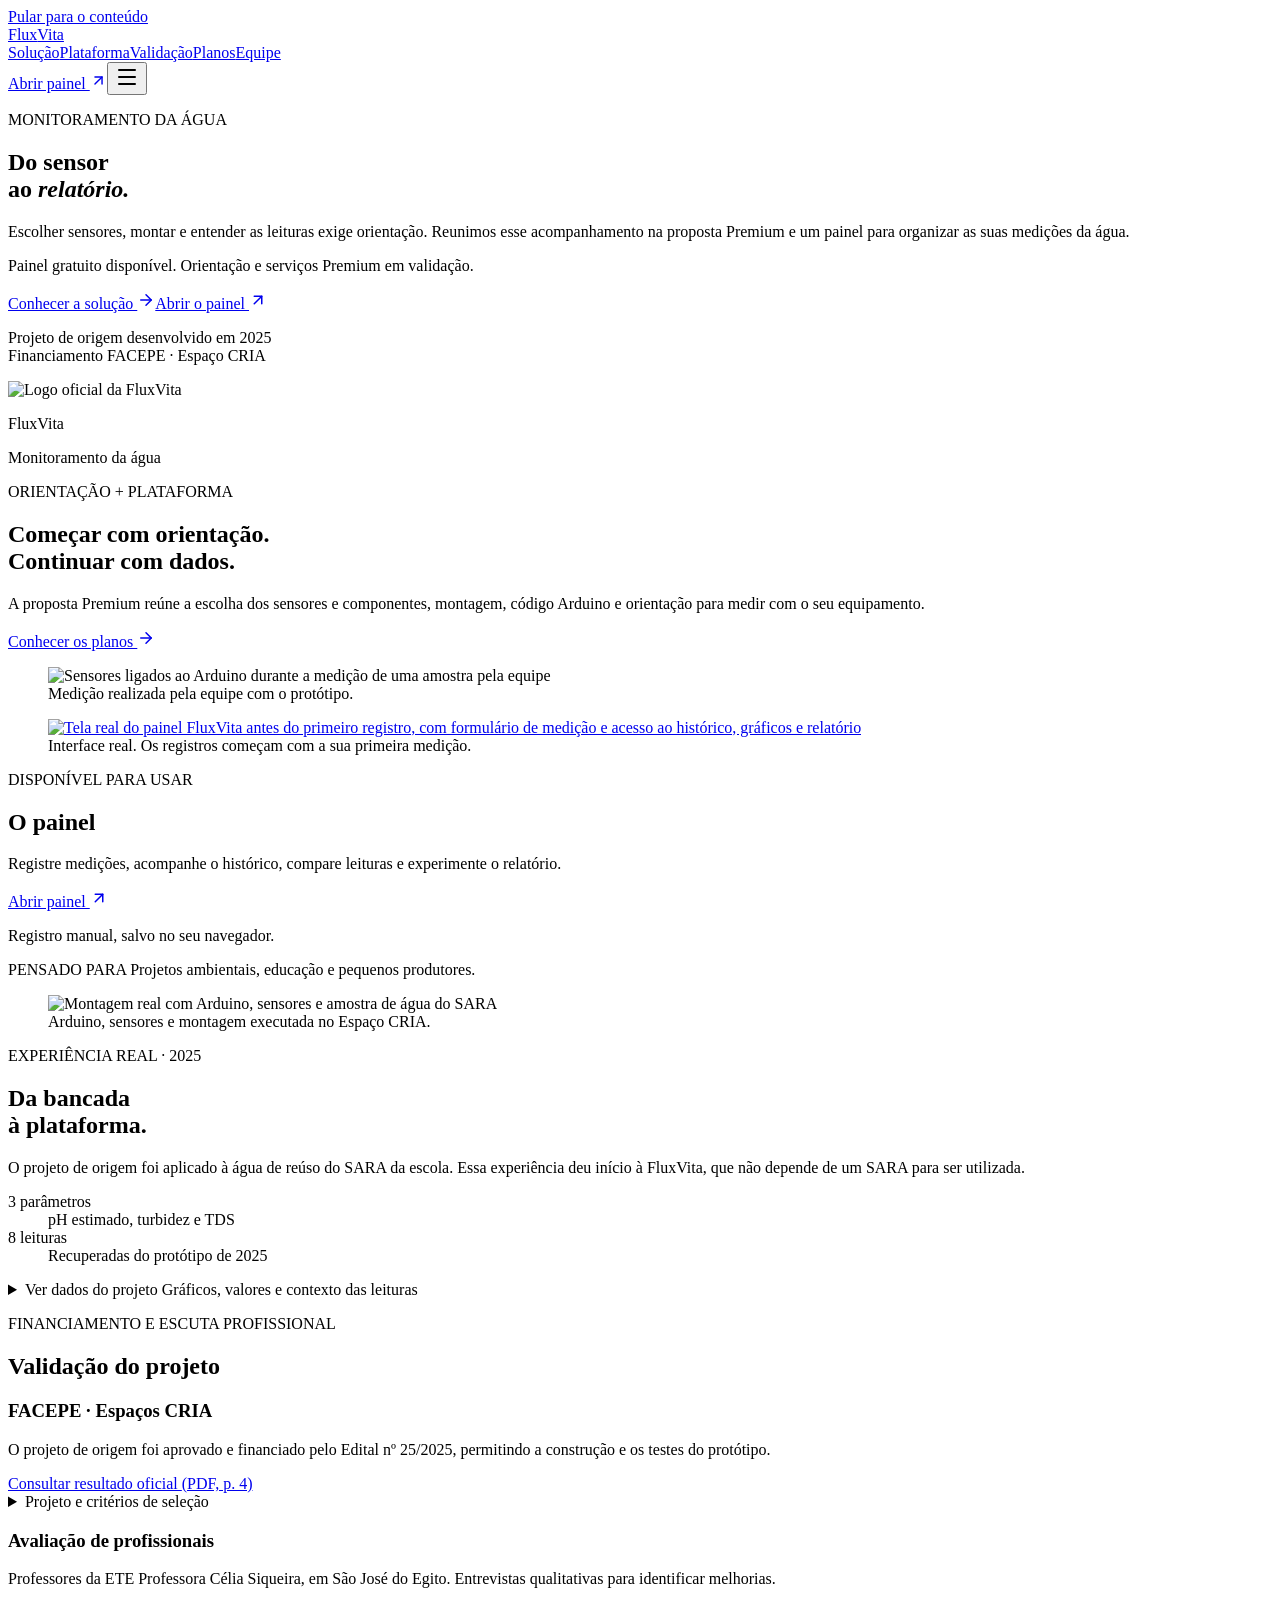
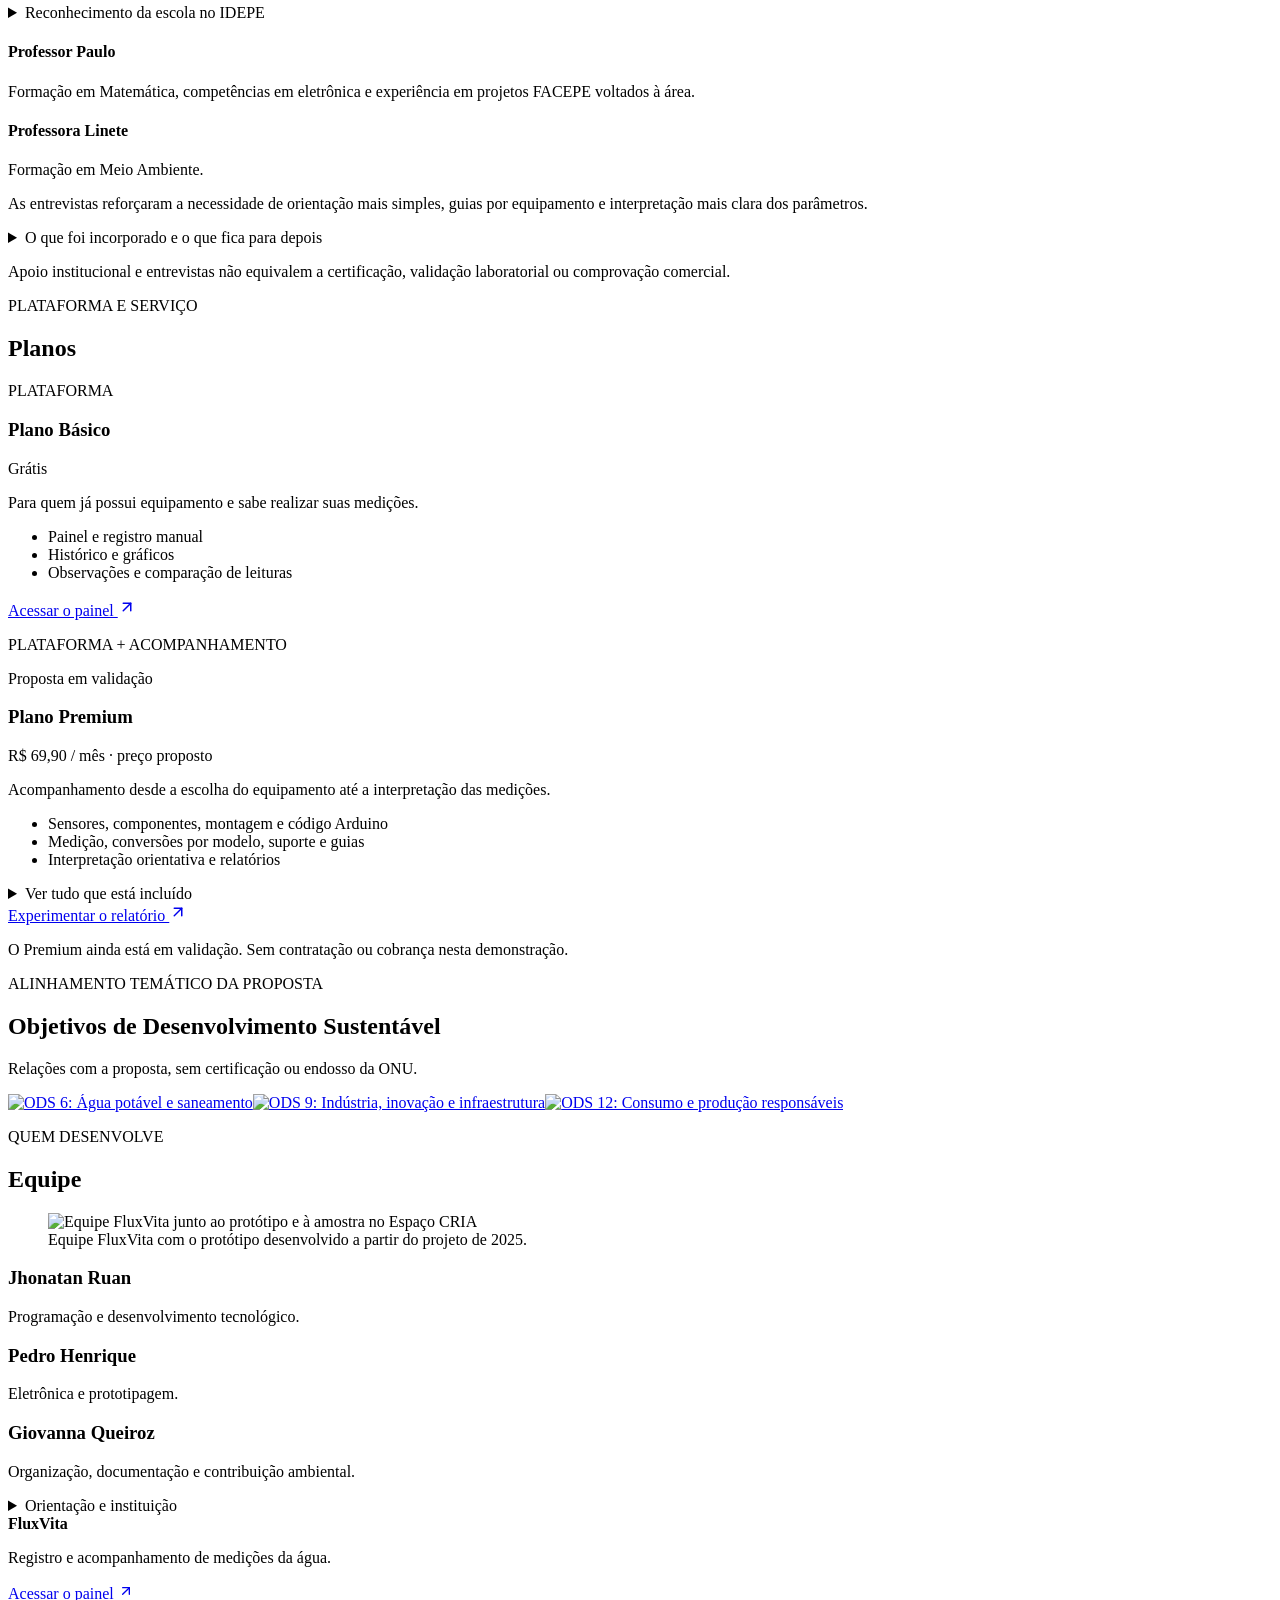
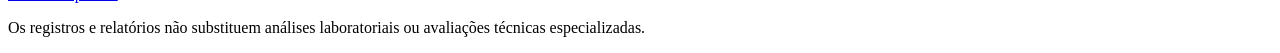
==== commit 61ff319d: "Contextualiza premio IDEPE de 2026 informado pela equipe" ====
--- a/index.html
+++ b/index.html
@@ -1,4 +1,4 @@
-<!DOCTYPE html><html lang="pt-BR"><head><meta charSet="utf-8"/><meta name="viewport" content="width=device-width, initial-scale=1"/><link rel="preload" href="/fluxvita/images/logo.jpeg" as="image"/><link rel="stylesheet" href="/fluxvita/_next/static/css/index.DeYYwJcp.css" data-rsc-css-href="/fluxvita/_next/static/css/index.DeYYwJcp.css" data-precedence="vite-rsc/importer-resources"/><link rel="modulepreload" fetchPriority="low" href="/fluxvita/_next/static/chunks/index-Du6cuhl8.js"/><script src="/fluxvita/_next/static/chunks/rolldown-runtime-BJOXHHZ4.js" type="module" async=""></script><script src="/fluxvita/_next/static/chunks/framework-BcJpXco4.js" type="module" async=""></script><link rel="modulepreload" href="/fluxvita/_next/static/chunks/layout-segment-context-BnCxmIS5.js" crossorigin=""/><link rel="modulepreload" href="/fluxvita/_next/static/chunks/site-header-DFb-2lWo.js" crossorigin=""/><link rel="modulepreload" href="/fluxvita/_next/static/chunks/brand-aoldO0m3.js" crossorigin=""/><link rel="modulepreload" href="/fluxvita/_next/static/chunks/x-iNXRPW8p.js" crossorigin=""/><link rel="modulepreload" href="/fluxvita/_next/static/chunks/Icon-qs7o2BY0.js" crossorigin=""/><link rel="modulepreload" href="/fluxvita/_next/static/chunks/reveal-CxmKioQc.js" crossorigin=""/><link rel="modulepreload" href="/fluxvita/_next/static/chunks/sara-results-CwJKl6YV.js" crossorigin=""/><link rel="modulepreload" href="/fluxvita/_next/static/chunks/panel-help-C-VUAg0L.js" crossorigin=""/><title>FluxVita | Registro e acompanhamento de medições da água</title><meta name="description" content="Conheça a proposta FluxVita, os registros do protótipo e o painel para registrar, comparar e relatar medições da água."/><link rel="icon" href="/fluxvita/favicon.svg"/><script>Object.assign(((self[Symbol.for("vinext.navigationRuntime")]??={bootstrap:{routeManifest:null},functions:{}}).bootstrap.rsc??={rsc:[]}),{params:{},nav:{"pathname":"/","searchParams":[]}})</script><link rel="modulepreload" href="/fluxvita/_next/static/chunks/index-Du6cuhl8.js" />
+<!DOCTYPE html><html lang="pt-BR"><head><meta charSet="utf-8"/><meta name="viewport" content="width=device-width, initial-scale=1"/><link rel="preload" href="/fluxvita/images/logo.jpeg" as="image"/><link rel="stylesheet" href="/fluxvita/_next/static/css/index.Ca_-7YbJ.css" data-rsc-css-href="/fluxvita/_next/static/css/index.Ca_-7YbJ.css" data-precedence="vite-rsc/importer-resources"/><link rel="modulepreload" fetchPriority="low" href="/fluxvita/_next/static/chunks/index-BL9qREmG.js"/><script src="/fluxvita/_next/static/chunks/rolldown-runtime-BJOXHHZ4.js" type="module" async=""></script><script src="/fluxvita/_next/static/chunks/framework-BcJpXco4.js" type="module" async=""></script><link rel="modulepreload" href="/fluxvita/_next/static/chunks/layout-segment-context-C0JlYB3a.js" crossorigin=""/><link rel="modulepreload" href="/fluxvita/_next/static/chunks/site-header-DFb-2lWo.js" crossorigin=""/><link rel="modulepreload" href="/fluxvita/_next/static/chunks/brand-aoldO0m3.js" crossorigin=""/><link rel="modulepreload" href="/fluxvita/_next/static/chunks/x-iNXRPW8p.js" crossorigin=""/><link rel="modulepreload" href="/fluxvita/_next/static/chunks/Icon-qs7o2BY0.js" crossorigin=""/><link rel="modulepreload" href="/fluxvita/_next/static/chunks/reveal-CxmKioQc.js" crossorigin=""/><link rel="modulepreload" href="/fluxvita/_next/static/chunks/sara-results-CwJKl6YV.js" crossorigin=""/><link rel="modulepreload" href="/fluxvita/_next/static/chunks/panel-help-C-VUAg0L.js" crossorigin=""/><title>FluxVita | Registro e acompanhamento de medições da água</title><meta name="description" content="Conheça a proposta FluxVita, os registros do protótipo e o painel para registrar, comparar e relatar medições da água."/><link rel="icon" href="/fluxvita/favicon.svg"/><script>Object.assign(((self[Symbol.for("vinext.navigationRuntime")]??={bootstrap:{routeManifest:null},functions:{}}).bootstrap.rsc??={rsc:[]}),{params:{},nav:{"pathname":"/","searchParams":[]}})</script><link rel="modulepreload" href="/fluxvita/_next/static/chunks/index-BL9qREmG.js" />
 </head><body><a class="skip" href="#conteudo">Pular para o conteúdo</a><header class="site-header home-header "><a class="brand" href="/fluxvita/" aria-label="FluxVita, início"><img src="/fluxvita/images/logo.jpeg" alt=""/>Flux<span>Vita</span></a><nav id="main-nav" aria-label="Navegação principal" class=""><a href="#solucao">Solução</a><a href="#plataforma">Plataforma</a><a href="#validacao">Validação</a><a href="#planos">Planos</a><a href="#equipe">Equipe</a></nav><a class="button small" href="/fluxvita/painel">Abrir painel <svg xmlns="http://www.w3.org/2000/svg" width="17" height="17" viewBox="0 0 24 24" fill="none" stroke="currentColor" stroke-width="2" stroke-linecap="round" stroke-linejoin="round" class="lucide lucide-arrow-up-right" aria-hidden="true"><path d="M7 7h10v10"></path><path d="M7 17 17 7"></path></svg></a><button id="menu-toggle" class="menu-toggle" aria-label="Abrir menu" aria-expanded="false" aria-controls="main-nav"><svg xmlns="http://www.w3.org/2000/svg" width="24" height="24" viewBox="0 0 24 24" fill="none" stroke="currentColor" stroke-width="2" stroke-linecap="round" stroke-linejoin="round" class="lucide lucide-menu" aria-hidden="true"><path d="M4 5h16"></path><path d="M4 12h16"></path><path d="M4 19h16"></path></svg></button></header><main id="conteudo" class="home-page product-home"><section class="hero wrap"><div class="hero-copy"><p class="eyebrow">MONITORAMENTO DA ÁGUA</p><h1>Do sensor<br/>ao <em>relatório.</em></h1><p class="lead">Escolher sensores, montar e entender as leituras exige orientação. Reunimos esse acompanhamento na proposta Premium e um painel para organizar as suas medições da água.</p><p class="availability">Painel gratuito disponível. Orientação e serviços Premium em validação.</p><div class="actions"><a class="button" href="#solucao">Conhecer a solução <svg xmlns="http://www.w3.org/2000/svg" width="18" height="18" viewBox="0 0 24 24" fill="none" stroke="currentColor" stroke-width="2" stroke-linecap="round" stroke-linejoin="round" class="lucide lucide-arrow-right" aria-hidden="true"><path d="M5 12h14"></path><path d="m12 5 7 7-7 7"></path></svg></a><a class="text-link" href="/fluxvita/painel">Abrir o painel <svg xmlns="http://www.w3.org/2000/svg" width="18" height="18" viewBox="0 0 24 24" fill="none" stroke="currentColor" stroke-width="2" stroke-linecap="round" stroke-linejoin="round" class="lucide lucide-arrow-up-right" aria-hidden="true"><path d="M7 7h10v10"></path><path d="M7 17 17 7"></path></svg></a></div><p class="hero-note">Projeto de origem desenvolvido em 2025<br/>Financiamento FACEPE · Espaço CRIA</p></div><div class="brand-composition" aria-label="FluxVita · Monitoramento da água"><img src="/fluxvita/images/logo.jpeg" alt="Logo oficial da FluxVita" width="1170" height="1118"/><p class="brand-name">FluxVita</p><p class="brand-identification">Monitoramento da água</p><div class="brand-line" aria-hidden="true"></div></div></section><div class="reveal-sections"><section id="solucao" class="offer-section"><div class="wrap offer-guidance"><div class="offer-copy"><p class="eyebrow">ORIENTAÇÃO + PLATAFORMA</p><h2>Começar com orientação.<br/> Continuar com dados.</h2><p>A proposta Premium reúne a escolha dos sensores e componentes, montagem, código Arduino e orientação para medir com o seu equipamento.</p><a class="text-link" href="#planos">Conhecer os planos <svg xmlns="http://www.w3.org/2000/svg" width="18" height="18" viewBox="0 0 24 24" fill="none" stroke="currentColor" stroke-width="2" stroke-linecap="round" stroke-linejoin="round" class="lucide lucide-arrow-right" aria-hidden="true"><path d="M5 12h14"></path><path d="m12 5 7 7-7 7"></path></svg></a></div><figure class="sensor-photo"><img src="/fluxvita/images/sensores-em-amostra-02.jpeg" alt="Sensores ligados ao Arduino durante a medição de uma amostra pela equipe" width="1200" height="1600" loading="lazy"/><figcaption>Medição realizada pela equipe com o protótipo.</figcaption></figure></div><div id="plataforma" class="platform-showcase"><div class="wrap platform-layout"><figure class="panel-preview"><a href="/fluxvita/painel" aria-label="Abrir o painel de acompanhamento"><img src="/fluxvita/images/painel-real.png" alt="Tela real do painel FluxVita antes do primeiro registro, com formulário de medição e acesso ao histórico, gráficos e relatório" width="1440" height="900" loading="lazy"/></a><figcaption>Interface real. Os registros começam com a sua primeira medição.</figcaption></figure><div class="platform-copy"><p class="eyebrow">DISPONÍVEL PARA USAR</p><h2>O painel</h2><p>Registre medições, acompanhe o histórico, compare leituras e experimente o relatório.</p><a class="button" href="/fluxvita/painel">Abrir painel <svg xmlns="http://www.w3.org/2000/svg" width="18" height="18" viewBox="0 0 24 24" fill="none" stroke="currentColor" stroke-width="2" stroke-linecap="round" stroke-linejoin="round" class="lucide lucide-arrow-up-right" aria-hidden="true"><path d="M7 7h10v10"></path><path d="M7 17 17 7"></path></svg></a><p class="storage-caption">Registro manual, salvo no seu navegador.</p></div></div><p class="wrap application-line"><span>PENSADO PARA</span> Projetos ambientais, educação e pequenos produtores.</p></div></section><section id="origem" class="wrap section prototype-section"><div class="prototype-layout"><figure class="prototype-photo"><img src="/fluxvita/images/prototipo-amostra-sara.jpeg" alt="Montagem real com Arduino, sensores e amostra de água do SARA" width="1600" height="1200" loading="lazy"/><figcaption>Arduino, sensores e montagem executada no Espaço CRIA.</figcaption></figure><div class="prototype-copy"><p class="eyebrow">EXPERIÊNCIA REAL · 2025</p><h2>Da bancada<br/> à plataforma.</h2><p>O projeto de origem foi aplicado à água de reúso do SARA da escola. Essa experiência deu início à FluxVita, que não depende de um SARA para ser utilizada.</p><dl class="prototype-facts"><div><dt>3 parâmetros</dt><dd>pH estimado, turbidez e TDS</dd></div><div><dt>8 leituras</dt><dd>Recuperadas do protótipo de 2025</dd></div></dl></div></div><details class="project-data-disclosure" id="resultados"><summary>Ver dados do projeto <span>Gráficos, valores e contexto das leituras</span></summary><section class="wrap section sara-results results-editorial"><div class="results-heading"><div><p class="eyebrow">DADOS DO PROJETO · ARQUIVO DO PROTÓTIPO</p><h2>Dados do projeto</h2><p class="lead">Leituras recuperadas do protótipo utilizado no monitoramento do SARA.</p></div><div class="reading-count"><strong>08</strong><span>leituras recuperadas<br/>Sem datas ou horários disponíveis</span></div></div><div data-orientation="vertical" data-activation-direction="none" data-slot="tabs" class="group/tabs flex gap-2 data-horizontal:flex-col sara-tabs"><div class="parameter-index"><p class="parameter-caption">Explore as leituras</p><div data-orientation="vertical" data-activation-direction="none" aria-orientation="vertical" role="tablist" data-slot="tabs-list" data-variant="default" aria-label="Parâmetro dos dados do projeto" class="group/tabs-list inline-flex w-fit items-center justify-center rounded-lg p-[3px] text-muted-foreground group-data-horizontal/tabs:h-8 group-data-vertical/tabs:h-fit group-data-vertical/tabs:flex-col data-[variant=line]:rounded-none bg-muted"><button type="button" data-active="" data-orientation="vertical" data-activation-direction="none" aria-disabled="false" tabindex="-1" role="tab" aria-selected="true" id="base-ui-_R_paid6i_" data-composite-item-active="" data-slot="tabs-trigger" aria-label="Turbidez" class="relative inline-flex h-[calc(100%-1px)] flex-1 items-center justify-center gap-1.5 rounded-md border border-transparent px-1.5 py-0.5 text-sm font-medium whitespace-nowrap text-foreground/60 transition-all group-data-vertical/tabs:w-full group-data-vertical/tabs:justify-start hover:text-foreground focus-visible:border-ring focus-visible:ring-[3px] focus-visible:ring-ring/50 focus-visible:outline-1 focus-visible:outline-ring disabled:pointer-events-none disabled:opacity-50 has-data-[icon=inline-end]:pr-1 has-data-[icon=inline-start]:pl-1 aria-disabled:pointer-events-none aria-disabled:opacity-50 dark:text-muted-foreground dark:hover:text-foreground group-data-[variant=default]/tabs-list:data-active:shadow-sm group-data-[variant=line]/tabs-list:data-active:shadow-none [&amp;_svg]:pointer-events-none [&amp;_svg]:shrink-0 [&amp;_svg:not([class*=&#x27;size-&#x27;])]:size-4 group-data-[variant=line]/tabs-list:bg-transparent group-data-[variant=line]/tabs-list:data-active:bg-transparent dark:group-data-[variant=line]/tabs-list:data-active:border-transparent dark:group-data-[variant=line]/tabs-list:data-active:bg-transparent data-active:bg-background data-active:text-foreground dark:data-active:border-input dark:data-active:bg-input/30 dark:data-active:text-foreground after:absolute after:bg-foreground after:opacity-0 after:transition-opacity group-data-horizontal/tabs:after:inset-x-0 group-data-horizontal/tabs:after:bottom-[-5px] group-data-horizontal/tabs:after:h-0.5 group-data-vertical/tabs:after:inset-y-0 group-data-vertical/tabs:after:-right-1 group-data-vertical/tabs:after:w-0.5 group-data-[variant=line]/tabs-list:data-active:after:opacity-100"><span>Turbidez</span><small>NTU</small></button><button type="button" data-orientation="vertical" data-activation-direction="none" aria-disabled="false" tabindex="-1" role="tab" aria-selected="false" id="base-ui-_R_19aid6i_" data-slot="tabs-trigger" aria-label="TDS" class="relative inline-flex h-[calc(100%-1px)] flex-1 items-center justify-center gap-1.5 rounded-md border border-transparent px-1.5 py-0.5 text-sm font-medium whitespace-nowrap text-foreground/60 transition-all group-data-vertical/tabs:w-full group-data-vertical/tabs:justify-start hover:text-foreground focus-visible:border-ring focus-visible:ring-[3px] focus-visible:ring-ring/50 focus-visible:outline-1 focus-visible:outline-ring disabled:pointer-events-none disabled:opacity-50 has-data-[icon=inline-end]:pr-1 has-data-[icon=inline-start]:pl-1 aria-disabled:pointer-events-none aria-disabled:opacity-50 dark:text-muted-foreground dark:hover:text-foreground group-data-[variant=default]/tabs-list:data-active:shadow-sm group-data-[variant=line]/tabs-list:data-active:shadow-none [&amp;_svg]:pointer-events-none [&amp;_svg]:shrink-0 [&amp;_svg:not([class*=&#x27;size-&#x27;])]:size-4 group-data-[variant=line]/tabs-list:bg-transparent group-data-[variant=line]/tabs-list:data-active:bg-transparent dark:group-data-[variant=line]/tabs-list:data-active:border-transparent dark:group-data-[variant=line]/tabs-list:data-active:bg-transparent data-active:bg-background data-active:text-foreground dark:data-active:border-input dark:data-active:bg-input/30 dark:data-active:text-foreground after:absolute after:bg-foreground after:opacity-0 after:transition-opacity group-data-horizontal/tabs:after:inset-x-0 group-data-horizontal/tabs:after:bottom-[-5px] group-data-horizontal/tabs:after:h-0.5 group-data-vertical/tabs:after:inset-y-0 group-data-vertical/tabs:after:-right-1 group-data-vertical/tabs:after:w-0.5 group-data-[variant=line]/tabs-list:data-active:after:opacity-100"><span>TDS</span><small>ppm</small></button><button type="button" data-orientation="vertical" data-activation-direction="none" aria-disabled="false" tabindex="-1" role="tab" aria-selected="false" id="base-ui-_R_1paid6i_" data-slot="tabs-trigger" aria-label="pH estimado" class="relative inline-flex h-[calc(100%-1px)] flex-1 items-center justify-center gap-1.5 rounded-md border border-transparent px-1.5 py-0.5 text-sm font-medium whitespace-nowrap text-foreground/60 transition-all group-data-vertical/tabs:w-full group-data-vertical/tabs:justify-start hover:text-foreground focus-visible:border-ring focus-visible:ring-[3px] focus-visible:ring-ring/50 focus-visible:outline-1 focus-visible:outline-ring disabled:pointer-events-none disabled:opacity-50 has-data-[icon=inline-end]:pr-1 has-data-[icon=inline-start]:pl-1 aria-disabled:pointer-events-none aria-disabled:opacity-50 dark:text-muted-foreground dark:hover:text-foreground group-data-[variant=default]/tabs-list:data-active:shadow-sm group-data-[variant=line]/tabs-list:data-active:shadow-none [&amp;_svg]:pointer-events-none [&amp;_svg]:shrink-0 [&amp;_svg:not([class*=&#x27;size-&#x27;])]:size-4 group-data-[variant=line]/tabs-list:bg-transparent group-data-[variant=line]/tabs-list:data-active:bg-transparent dark:group-data-[variant=line]/tabs-list:data-active:border-transparent dark:group-data-[variant=line]/tabs-list:data-active:bg-transparent data-active:bg-background data-active:text-foreground dark:data-active:border-input dark:data-active:bg-input/30 dark:data-active:text-foreground after:absolute after:bg-foreground after:opacity-0 after:transition-opacity group-data-horizontal/tabs:after:inset-x-0 group-data-horizontal/tabs:after:bottom-[-5px] group-data-horizontal/tabs:after:h-0.5 group-data-vertical/tabs:after:inset-y-0 group-data-vertical/tabs:after:-right-1 group-data-vertical/tabs:after:w-0.5 group-data-[variant=line]/tabs-list:data-active:after:opacity-100"><span>pH estimado</span><small>Estimativa</small></button></div><p class="parameter-footnote">Mesma sequência, diferentes parâmetros.</p></div><div data-orientation="vertical" data-activation-direction="none" id="base-ui-_R_6aid6i_" role="tabpanel" tabindex="0" data-index="-1" data-slot="tabs-content" class="flex-1 text-sm outline-none"><div class="sara-chart-layout"><div class="sara-plot"><h3>Turbidez<!-- --> <span>· <!-- -->NTU</span><button type="button" tabindex="0" data-base-ui-click-trigger="" id="base-ui-_R_1u5maid6i_" aria-haspopup="dialog" aria-expanded="false" data-slot="popover-trigger" aria-label="Ajuda: Turbidez" class="help-trigger"><svg xmlns="http://www.w3.org/2000/svg" width="17" height="17" viewBox="0 0 24 24" fill="none" stroke="currentColor" stroke-width="2" stroke-linecap="round" stroke-linejoin="round" class="lucide lucide-circle-question-mark" aria-hidden="true"><circle cx="12" cy="12" r="10"></circle><path d="M9.09 9a3 3 0 0 1 5.83 1c0 2-3 3-3 3"></path><path d="M12 17h.01"></path></svg></button></h3><div data-slot="chart" data-chart="chart-_R_9maid6i_" class="flex aspect-video justify-center text-xs [&amp;_.recharts-cartesian-axis-tick_text]:fill-muted-foreground [&amp;_.recharts-cartesian-grid_line[stroke=&#x27;#ccc&#x27;]]:stroke-border/50 [&amp;_.recharts-curve.recharts-tooltip-cursor]:stroke-border [&amp;_.recharts-dot[stroke=&#x27;#fff&#x27;]]:stroke-transparent [&amp;_.recharts-layer]:outline-hidden [&amp;_.recharts-polar-grid_[stroke=&#x27;#ccc&#x27;]]:stroke-border [&amp;_.recharts-radial-bar-background-sector]:fill-muted [&amp;_.recharts-rectangle.recharts-tooltip-cursor]:fill-muted [&amp;_.recharts-reference-line_[stroke=&#x27;#ccc&#x27;]]:stroke-border [&amp;_.recharts-sector]:outline-hidden [&amp;_.recharts-sector[stroke=&#x27;#fff&#x27;]]:stroke-transparent [&amp;_.recharts-surface]:outline-hidden sara-chart" aria-label="Turbidez: oito leituras por sequência; valores disponíveis na tabela abaixo"><style>
  [data-chart=chart-_R_9maid6i_] {
   --color-turbidity: #1260b0;
@@ -8,4 +8,4 @@
 .dark [data-chart=chart-_R_9maid6i_] {
   --color-turbidity: #1260b0;
 }
-</style><div class="recharts-responsive-container" style="width:100%;height:100%;min-width:0"><div style="width:0;height:0;overflow:visible"><div width="320" height="200" class="recharts-wrapper" style="position:relative;cursor:default;width:320px;height:200px"></div></div></div></div></div><aside class="sara-summary"><dl><div><dt>Maior</dt><dd>200,00<!-- --> <small>NTU</small></dd></div><div><dt>Menor</dt><dd>142,17<!-- --> <small>NTU</small></dd></div><div><dt>Média</dt><dd>175,43<!-- --> <small>NTU</small></dd></div></dl></aside></div></div></div><details class="source-table"><summary>Consultar os oito valores e a fonte</summary><div class="table-scroll"><table><caption>Transcrição da tabela da página 1 do PDF fornecido pela equipe. A sequência não representa um intervalo de tempo.</caption><thead><tr><th scope="col">Leitura</th><th scope="col">Turbidez (NTU)</th><th scope="col">TDS (ppm)</th><th scope="col">pH estimado</th></tr></thead><tbody><tr><th scope="row">1</th><td>200,00</td><td>109,5</td><td>9,13</td></tr><tr><th scope="row">2</th><td>169,05</td><td>8,6</td><td>9,19</td></tr><tr><th scope="row">3</th><td>142,17</td><td>37,2</td><td>9,20</td></tr><tr><th scope="row">4</th><td>190,11</td><td>47,1</td><td>9,17</td></tr><tr><th scope="row">5</th><td>183,67</td><td>51,3</td><td>9,17</td></tr><tr><th scope="row">6</th><td>185,78</td><td>53,7</td><td>9,17</td></tr><tr><th scope="row">7</th><td>160,16</td><td>55,7</td><td>9,16</td></tr><tr><th scope="row">8</th><td>172,47</td><td>70,6</td><td>9,15</td></tr></tbody></table></div><p>Fonte: FluxVita: Gráficos do monitoramento da água do SARA, material fornecido pela equipe.</p></details><p class="results-note">Registros do protótipo. Não representam validação laboratorial.</p></section><a href="/fluxvita/painel#testes-bancada" class="text-link">Consultar também os testes de bancada <svg xmlns="http://www.w3.org/2000/svg" width="18" height="18" viewBox="0 0 24 24" fill="none" stroke="currentColor" stroke-width="2" stroke-linecap="round" stroke-linejoin="round" class="lucide lucide-arrow-up-right" aria-hidden="true"><path d="M7 7h10v10"></path><path d="M7 17 17 7"></path></svg></a></details></section><section id="validacao" class="wrap section project-validation" aria-labelledby="validation-title"><header class="validation-heading"><p class="eyebrow">FINANCIAMENTO E ESCUTA PROFISSIONAL</p><h2 id="validation-title">Validação do projeto</h2></header><div class="validation-spread"><article class="validation-institution"><h3>FACEPE · Espaços CRIA</h3><p>O projeto de origem foi aprovado e financiado pelo Edital nº 25/2025, permitindo a construção e os testes do protótipo.</p><a class="validation-source" href="https://www.facepe.br/wp-content/uploads/2025/07/2025.07.17-Espa%C3%A7os-CRIA-Homologa%C3%A7%C3%A3o-de-Resultado.pdf#page=4" target="_blank" rel="noreferrer">Consultar resultado oficial <span>(PDF, p. 4)</span></a><details class="validation-details"><summary>Projeto e critérios de seleção</summary><p><strong>FACEPE:</strong> Fundação de Amparo à Ciência e Tecnologia do Estado de Pernambuco.</p><p><strong>Edital nº 25/2025:</strong> Espaços CRIA: Espaços de Criatividade, Inovação e Aprendizagem.</p><p><strong>Projeto:</strong> Monitoramento Automatizado da Qualidade da Água no Sistema de Aproveitamento e Reúso de Água (SARA) com Arduino.</p><p><strong>Coordenadora:</strong> Maria José Leite Brasiliano.<br/><strong>Instituição:</strong> ETE Professora Célia Siqueira.</p><p>A seleção considerou mérito, relevância e viabilidade, impacto e inovação, orçamento e qualificação da coordenação. Houve análise técnica, classificação por especialistas e homologação pela Diretoria Executiva da FACEPE.</p><p>O edital previa desclassificação abaixo de 7,00 pontos de média ponderada, acompanhamento, relatórios técnicos e prestação de contas. Isso não informa a nota individual do projeto.</p><a class="validation-source" href="https://www.facepe.br/wp-content/uploads/2025/05/2025.05.26-Espa%C3%A7os-Cria.pdf#page=9" target="_blank" rel="noreferrer">Consultar o edital e seus critérios (PDF)</a></details></article><div class="validation-professionals"><h3>Avaliação de profissionais</h3><p class="validation-caption">Professores da ETE Professora Célia Siqueira, em São José do Egito. Entrevistas qualitativas para identificar melhorias.</p><a class="school-recognition" href="https://portal.educacao.pe.gov.br/wp-content/uploads/2023/07/Apresentacao-Premio-IDEPE-2023-Categorias-e-Vencedores.pdf#page=21" target="_blank" rel="noreferrer">Escola com o 1º lugar entre as ETEs no IDEPE 2022. Fonte: SEE-PE (PDF).</a><article class="professional-review"><h4>Professor Paulo</h4><p class="review-background">Formação em Matemática, competências em eletrônica e experiência em projetos FACEPE voltados à área.</p></article><article class="professional-review"><h4>Professora Linete</h4><p class="review-background">Formação em Meio Ambiente.</p></article></div></div><div class="validation-learning"><p>As entrevistas reforçaram a necessidade de orientação mais simples, guias por equipamento e interpretação mais clara dos parâmetros.</p><details class="validation-details"><summary>O que foi incorporado e o que fica para depois</summary><p><strong>Professor Paulo<!-- -->:</strong> <!-- -->Destacou a necessidade de tutorial e orientação para usar o equipamento e compreender os parâmetros.</p><p><strong>Professora Linete<!-- -->:</strong> <!-- -->Reforçou guias compreensíveis para agricultores e a atenção à salinidade em contextos de água de poço.</p><p>Revisamos o tutorial inicial, a explicação sobre salinidade e a proposta de guias por modelo. Esses guias ainda serão produzidos. A interpretação orientativa já existente foi preservada.</p><p>Linete apontou associações de agricultores como possível canal de aproximação com o público rural, não como clientes confirmados.</p><p>Paulo sugeriu vídeo tutorial, maior autonomia energética e leitura sem computador. São possibilidades futuras do conteúdo e do protótipo, ainda não implementadas.</p></details></div><p class="validation-limit">Apoio institucional e entrevistas não equivalem a certificação, validação laboratorial ou comprovação comercial.</p></section><section id="planos" class="wrap section plans-section"><div class="editorial-heading"><p class="eyebrow">PLATAFORMA E SERVIÇO</p><h2>Planos</h2></div><div class="plan-grid"><article class="plan-basic"><p class="eyebrow">PLATAFORMA</p><h3>Plano Básico</h3><p class="premium-price">Grátis</p><p>Para quem já possui equipamento e sabe realizar suas medições.</p><ul class="basic-features"><li>Painel e registro manual</li><li>Histórico e gráficos</li><li>Observações e comparação de leituras</li></ul><a class="button secondary" href="/fluxvita/painel">Acessar o painel <svg xmlns="http://www.w3.org/2000/svg" width="18" height="18" viewBox="0 0 24 24" fill="none" stroke="currentColor" stroke-width="2" stroke-linecap="round" stroke-linejoin="round" class="lucide lucide-arrow-up-right" aria-hidden="true"><path d="M7 7h10v10"></path><path d="M7 17 17 7"></path></svg></a></article><article class="plan-premium" id="premium"><div class="plan-top"><p class="eyebrow">PLATAFORMA + ACOMPANHAMENTO</p><span class="proposal-badge">Proposta em validação</span></div><h3>Plano Premium</h3><p class="premium-price">R$ 69,90 <span>/ mês · preço proposto</span></p><p>Acompanhamento desde a escolha do equipamento até a interpretação das medições.</p><ul class="premium-deliverables"><li>Sensores, componentes, montagem e código Arduino</li><li>Medição, conversões por modelo, suporte e guias</li><li>Interpretação orientativa e relatórios</li></ul><details class="premium-all"><summary>Ver tudo que está incluído</summary><div><h4>Materiais e orientação previstos</h4><p>Tudo do Básico, mais orientação sobre sensores e modelos, onde comprar, lista de componentes, montagem e instalação remota. Os materiais por modelo serão estruturados para permitir que o usuário execute grande parte do processo com autonomia.</p><p>Estão previstos tutoriais passo a passo e guias específicos para sensores e modelos suportados: identificação, componentes, ligações, instalação, código Arduino em C/C++, unidade de leitura, medição, calibração quando aplicável e manutenção básica.</p><h4>Conversões por modelo</h4><p>Previstas apenas com modelo confirmado e fórmula documentada, mantendo a leitura original e a fórmula visíveis. Nenhum modelo está habilitado nesta versão. Conversão não substitui calibração ou análise laboratorial.</p><h4>Ferramentas disponíveis em demonstração</h4><p>Equipamentos vinculados às leituras, referência do ponto, ocorrências e comparação antes/depois. O relatório reúne gráficos, resumo e contexto das medições, com opção de imprimir ou salvar como PDF pelo navegador.</p><h4>Acompanhamento proposto</h4><p>Apoio para interpretar mudanças, conferir o equipamento ou buscar avaliação especializada. A elaboração de relatórios com a equipe ainda será estruturada. O painel não diagnostica causas.</p><p>Os serviços continuam em validação. Não há contratação ou cobrança pelo site.</p></div></details><a class="button" href="/fluxvita/painel#relatorio">Experimentar o relatório <svg xmlns="http://www.w3.org/2000/svg" width="18" height="18" viewBox="0 0 24 24" fill="none" stroke="currentColor" stroke-width="2" stroke-linecap="round" stroke-linejoin="round" class="lucide lucide-arrow-up-right" aria-hidden="true"><path d="M7 7h10v10"></path><path d="M7 17 17 7"></path></svg></a></article></div><p class="plan-availability">O Premium ainda está em validação. Sem contratação ou cobrança nesta demonstração.</p></section><section class="ods-section" aria-labelledby="ods-title"><div class="wrap ods-layout"><div><p class="eyebrow">ALINHAMENTO TEMÁTICO DA PROPOSTA</p><h2 id="ods-title">Objetivos de Desenvolvimento Sustentável</h2><p>Relações com a proposta, sem certificação ou endosso da ONU.</p></div><div class="ods-links"><a href="https://brasil.un.org/pt-br/sdgs/6" target="_blank" rel="noreferrer"><img src="/fluxvita/images/ods-6.webp" alt="ODS 6: Água potável e saneamento" width="500" height="500" loading="lazy"/></a><a href="https://brasil.un.org/pt-br/sdgs/9" target="_blank" rel="noreferrer"><img src="/fluxvita/images/ods-9.webp" alt="ODS 9: Indústria, inovação e infraestrutura" width="500" height="500" loading="lazy"/></a><a href="https://brasil.un.org/pt-br/sdgs/12" target="_blank" rel="noreferrer"><img src="/fluxvita/images/ods-12.webp" alt="ODS 12: Consumo e produção responsáveis" width="500" height="500" loading="lazy"/></a></div></div></section><section id="equipe" class="wrap section team-section"><p class="eyebrow">QUEM DESENVOLVE</p><h2>Equipe</h2><div class="team-layout"><figure class="team-photo"><img src="/fluxvita/images/equipe-prototipo-sara.jpeg" alt="Equipe FluxVita junto ao protótipo e à amostra no Espaço CRIA" loading="lazy" width="1200" height="1600"/><figcaption>Equipe FluxVita com o protótipo desenvolvido a partir do projeto de 2025.</figcaption></figure><div class="team-people"><div class="team-grid"><article><h3>Jhonatan Ruan</h3><p>Programação e desenvolvimento tecnológico.</p></article><article><h3>Pedro Henrique</h3><p>Eletrônica e prototipagem.</p></article><article><h3>Giovanna Queiroz</h3><p>Organização, documentação e contribuição ambiental.</p></article></div><details class="team-credits"><summary>Orientação e instituição</summary><div class="credits"><p><span>ORIENTAÇÃO</span>Professora Maria José Leite Brasiliano</p><p><span>APOIO</span>Gestor Niedson Amaral</p><p><span>INSTITUIÇÃO</span>ETE Professora Célia Siqueira<br/>São José do Egito · Pernambuco</p></div></details></div></div></section></div><footer class="footer"><div class="wrap"><strong>FluxVita</strong><p>Registro e acompanhamento de medições da água.</p><a href="/fluxvita/painel">Acessar o painel <svg xmlns="http://www.w3.org/2000/svg" width="16" height="16" viewBox="0 0 24 24" fill="none" stroke="currentColor" stroke-width="2" stroke-linecap="round" stroke-linejoin="round" class="lucide lucide-arrow-up-right" aria-hidden="true"><path d="M7 7h10v10"></path><path d="M7 17 17 7"></path></svg></a></div><p class="wrap footer-note">Os registros e relatórios não substituem análises laboratoriais ou avaliações técnicas especializadas.</p></footer></main><script type="module" src="/fluxvita/_next/static/chunks/index-Du6cuhl8.js" id="_R_" async=""></script><script>((self[Symbol.for("vinext.navigationRuntime")]??={bootstrap:{routeManifest:null},functions:{}}).bootstrap.rsc??={rsc:[]}).rsc.push("0:{\"page:/\":\"$L1\",\"layout:/\":\"$L2\",\"route:/\":\"$L3\",\"__route\":\"route:/\",\"__interceptionContext\":null,\"__layoutIds\":[\"layout:/\"],\"__rootLayout\":\"/\",\"__bfcacheSegmentIdentities\":{\"layout:/\":\"[\\\"layout\\\",\\\"layout:/\\\",\\\"root-boundary:/\\\",\\\"\\\"]\",\"page:/\":\"[\\\"page\\\",\\\"page:/\\\",\\\"root-boundary:/\\\",\\\"\\\"]\"},\"__srcPage\":[\"page\"],\"__layoutFlags\":{\"layout:/\":\"s\"},\"__artifactCompatibility\":{\"schemaVersion\":1,\"graphVersion\":\"app-route-graph:1177fd80f83fa7b0\",\"deploymentVersion\":\"38bfe4f6-3399-4335-9383-83766f0bf4eb\",\"appElementsSchemaVersion\":1,\"rscPayloadSchemaVersion\":1,\"rootBoundaryId\":\"/\",\"renderEpoch\":null}}\n")</script><script>((self[Symbol.for("vinext.navigationRuntime")]??={bootstrap:{routeManifest:null},functions:{}}).bootstrap.rsc??={rsc:[]}).rsc.push("4:I[\"8c0f216c4604\",[],\"Children\",1]\n")</script><script>((self[Symbol.for("vinext.navigationRuntime")]??={bootstrap:{routeManifest:null},functions:{}}).bootstrap.rsc??={rsc:[]}).rsc.push("5:I[\"593f344dc510\",[],\"GlobalErrorBoundary\",1]\n")</script><script>((self[Symbol.for("vinext.navigationRuntime")]??={bootstrap:{routeManifest:null},functions:{}}).bootstrap.rsc??={rsc:[]}).rsc.push("6:I[\"0b874ad30386\",[],\"default\",1]\n")</script><script>((self[Symbol.for("vinext.navigationRuntime")]??={bootstrap:{routeManifest:null},functions:{}}).bootstrap.rsc??={rsc:[]}).rsc.push("7:I[\"593f344dc510\",[],\"ErrorBoundary\",1]\n")</script><script>((self[Symbol.for("vinext.navigationRuntime")]??={bootstrap:{routeManifest:null},functions:{}}).bootstrap.rsc??={rsc:[]}).rsc.push("8:I[\"15c18cfaeeff\",[],\"LayoutSegmentProvider\",1]\n")</script><script>((self[Symbol.for("vinext.navigationRuntime")]??={bootstrap:{routeManifest:null},functions:{}}).bootstrap.rsc??={rsc:[]}).rsc.push("9:I[\"8c0f216c4604\",[],\"Slot\",1]\n")</script><script>((self[Symbol.for("vinext.navigationRuntime")]??={bootstrap:{routeManifest:null},functions:{}}).bootstrap.rsc??={rsc:[]}).rsc.push("a:I[\"593f344dc510\",[],\"NotFoundBoundary\",1]\n")</script><script>((self[Symbol.for("vinext.navigationRuntime")]??={bootstrap:{routeManifest:null},functions:{}}).bootstrap.rsc??={rsc:[]}).rsc.push("b:I[\"9276801271d6\",[],\"AppRouterScrollTarget\",1]\n")</script><script>((self[Symbol.for("vinext.navigationRuntime")]??={bootstrap:{routeManifest:null},functions:{}}).bootstrap.rsc??={rsc:[]}).rsc.push("c:I[\"593f344dc510\",[],\"RedirectBoundary\",1]\n")</script><script>((self[Symbol.for("vinext.navigationRuntime")]??={bootstrap:{routeManifest:null},functions:{}}).bootstrap.rsc??={rsc:[]}).rsc.push(":HL[\"/fluxvita/_next/static/css/index.DeYYwJcp.css\",\"style\"     ]\n")</script><script>((self[Symbol.for("vinext.navigationRuntime")]??={bootstrap:{routeManifest:null},functions:{}}).bootstrap.rsc??={rsc:[]}).rsc.push("2:[[[\"$\",\"link\",\"css:/fluxvita/_next/static/css/index.DeYYwJcp.css\",{\"rel\":\"stylesheet\",\"precedence\":\"vite-rsc/importer-resources\",\"href\":\"/fluxvita/_next/static/css/index.DeYYwJcp.css\",\"data-rsc-css-href\":\"/fluxvita/_next/static/css/index.DeYYwJcp.css\"}],\"$undefined\"],[\"$\",\"html\",null,{\"lang\":\"pt-BR\",\"children\":[\"$\",\"body\",null,{\"children\":[[\"$\",\"a\",null,{\"className\":\"skip\",\"href\":\"#conteudo\",\"children\":\"Pular para o conteúdo\"}],[\"$\",\"$L4\",null,{}]]}]}]]\n")</script><script>((self[Symbol.for("vinext.navigationRuntime")]??={bootstrap:{routeManifest:null},functions:{}}).bootstrap.rsc??={rsc:[]}).rsc.push("3:[[[\"$\",\"meta\",null,{\"charSet\":\"utf-8\"}],[[\"$\",\"title\",\"0\",{\"children\":\"FluxVita | Registro e acompanhamento de medições da água\"}],[\"$\",\"meta\",\"1\",{\"name\":\"description\",\"content\":\"Conheça a proposta FluxVita, os registros do protótipo e o painel para registrar, comparar e relatar medições da água.\"}],[\"$\",\"link\",\"2\",{\"data-vinext-streamed-icon\":\"$undefined\",\"rel\":\"icon\",\"href\":\"/fluxvita/favicon.svg\",\"type\":\"$undefined\",\"sizes\":\"$undefined\",\"color\":\"$undefined\",\"media\":\"$undefined\",\"fetchPriority\":\"$undefined\"}]],[[\"$\",\"meta\",\"0\",{\"name\":\"viewport\",\"content\":\"width=device-width, initial-scale=1\"}]]],[\"$\",\"$L5\",null,{\"fallback\":\"$6\",\"children\":[\"$\",\"$L7\",null,{\"fallback\":\"$6\",\"children\":[\"$\",\"$L8\",null,{\"providerId\":\"layout:/\",\"segmentMap\":{\"children\":[]},\"children\":[\"$\",\"$L9\",null,{\"id\":\"layout:/\",\"parallelSlots\":\"$undefined\",\"children\":[\"$\",\"$La\",null,{\"resetKey\":\"\",\"fallback\":[[\"$\",\"title\",null,{\"children\":\"404: This page could not be found.\"}],[\"$\",\"div\",null,{\"style\":{\"fontFamily\":\"system-ui,\\\"Segoe UI\\\",Roboto,Helvetica,Arial,sans-serif,\\\"Apple Color Emoji\\\",\\\"Segoe UI Emoji\\\"\",\"height\":\"100vh\",\"textAlign\":\"center\",\"display\":\"flex\",\"flexDirection\":\"column\",\"alignItems\":\"center\",\"justifyContent\":\"center\"},\"children\":[\"$\",\"div\",null,{\"children\":[[\"$\",\"style\",null,{\"dangerouslySetInnerHTML\":{\"__html\":\"body{color:#000;background:#fff;margin:0}.next-error-h1{border-right:1px solid rgba(0,0,0,.3)}@media (prefers-color-scheme:dark){body{color:#fff;background:#000}.next-error-h1{border-right:1px solid rgba(255,255,255,.3)}}\"}}],[\"$\",\"h1\",null,{\"className\":\"next-error-h1\",\"style\":{\"display\":\"inline-block\",\"margin\":\"0 20px 0 0\",\"padding\":\"0 23px 0 0\",\"fontSize\":24,\"fontWeight\":500,\"verticalAlign\":\"top\",\"lineHeight\":\"49px\"},\"children\":404}],[\"$\",\"div\",null,{\"style\":{\"display\":\"inline-block\"},\"children\":[\"$\",\"h2\",null,{\"style\":{\"fontSize\":14,\"fontWeight\":400,\"lineHeight\":\"49px\",\"margin\":0},\"children\":\"This page could not be found.\"}]}]]}]}]],\"children\":[\"$\",\"$Lb\",null,{\"children\":[\"$\",\"$Lc\",null,{\"children\":[[\"$\",\"$L8\",null,{\"providerId\":\"page:/\",\"segmentMap\":{\"children\":[\"__PAGE__\"]},\"children\":[\"$\",\"$L9\",null,{\"id\":\"page:/\"}]}],null]}]}]}]}]}]}]}],null,null]\n")</script><script>((self[Symbol.for("vinext.navigationRuntime")]??={bootstrap:{routeManifest:null},functions:{}}).bootstrap.rsc??={rsc:[]}).rsc.push("d:I[\"91ead71c14ab\",[],\"SiteHeader\",1]\n")</script><script>((self[Symbol.for("vinext.navigationRuntime")]??={bootstrap:{routeManifest:null},functions:{}}).bootstrap.rsc??={rsc:[]}).rsc.push("e:I[\"339f946bc456\",[],\"default\",1]\n")</script><script>((self[Symbol.for("vinext.navigationRuntime")]??={bootstrap:{routeManifest:null},functions:{}}).bootstrap.rsc??={rsc:[]}).rsc.push("f:I[\"9b90e66f7ab1\",[],\"Reveal\",1]\n")</script><script>((self[Symbol.for("vinext.navigationRuntime")]??={bootstrap:{routeManifest:null},functions:{}}).bootstrap.rsc??={rsc:[]}).rsc.push(":HL[\"/fluxvita/images/logo.jpeg\",\"image\"]\n")</script><script>((self[Symbol.for("vinext.navigationRuntime")]??={bootstrap:{routeManifest:null},functions:{}}).bootstrap.rsc??={rsc:[]}).rsc.push("1:[[\"$\",\"$Ld\",null,{}],[\"$\",\"main\",null,{\"id\":\"conteudo\",\"className\":\"home-page product-home\",\"children\":[[\"$\",\"section\",null,{\"className\":\"hero wrap\",\"children\":[[\"$\",\"div\",null,{\"className\":\"hero-copy\",\"children\":[[\"$\",\"p\",null,{\"className\":\"eyebrow\",\"children\":\"MONITORAMENTO DA ÁGUA\"}],[\"$\",\"h1\",null,{\"children\":[\"Do sensor\",[\"$\",\"br\",null,{}],\"ao \",[\"$\",\"em\",null,{\"children\":\"relatório.\"}]]}],[\"$\",\"p\",null,{\"className\":\"lead\",\"children\":\"Escolher sensores, montar e entender as leituras exige orientação. Reunimos esse acompanhamento na proposta Premium e um painel para organizar as suas medições da água.\"}],[\"$\",\"p\",null,{\"className\":\"availability\",\"children\":\"Painel gratuito disponível. Orientação e serviços Premium em validação.\"}],[\"$\",\"div\",null,{\"className\":\"actions\",\"children\":[[\"$\",\"a\",null,{\"className\":\"button\",\"href\":\"#solucao\",\"children\":[\"Conhecer a solução \",[\"$\",\"$Le\",null,{\"ref\":\"$undefined\",\"iconNode\":[[\"path\",{\"d\":\"M5 12h14\",\"key\":\"1ays0h\"}],[\"path\",{\"d\":\"m12 5 7 7-7 7\",\"key\":\"xquz4c\"}]],\"className\":\"lucide-arrow-right\",\"size\":18}]]}],[\"$\",\"a\",null,{\"className\":\"text-link\",\"href\":\"/fluxvita/painel\",\"children\":[\"Abrir o painel \",[\"$\",\"$Le\",null,{\"ref\":\"$undefined\",\"iconNode\":[[\"path\",{\"d\":\"M7 7h10v10\",\"key\":\"1tivn9\"}],[\"path\",{\"d\":\"M7 17 17 7\",\"key\":\"1vkiza\"}]],\"className\":\"lucide-arrow-up-right\",\"size\":18}]]}]]}],[\"$\",\"p\",null,{\"className\":\"hero-note\",\"children\":[\"Projeto de origem desenvolvido em 2025\",[\"$\",\"br\",null,{}],\"Financiamento FACEPE · Espaço CRIA\"]}]]}],[\"$\",\"div\",null,{\"className\":\"brand-composition\",\"aria-label\":\"FluxVita · Monitoramento da água\",\"children\":[[\"$\",\"img\",null,{\"src\":\"/fluxvita/images/logo.jpeg\",\"alt\":\"Logo oficial da FluxVita\",\"width\":1170,\"height\":1118}],[\"$\",\"p\",null,{\"className\":\"brand-name\",\"children\":\"FluxVita\"}],[\"$\",\"p\",null,{\"className\":\"brand-identification\",\"children\":\"Monitoramento da água\"}],[\"$\",\"div\",null,{\"className\":\"brand-line\",\"aria-hidden\":\"true\"}]]}]]}],[[\"$\",\"$Lf\",null,{\"children\":[[\"$\",\"section\",null,{\"id\":\"solucao\",\"className\":\"offer-section\",\"children\":[[\"$\",\"div\",null,{\"className\":\"wrap offer-guidance\",\"children\":[[\"$\",\"div\",null,{\"className\":\"offer-copy\",\"children\":[[\"$\",\"p\",null,{\"className\":\"eyebrow\",\"children\":\"ORIENTAÇÃO + PLATAFORMA\"}],[\"$\",\"h2\",null,{\"children\":[\"Começar com orientação.\",[\"$\",\"br\",null,{}],\" Continuar com dados.\"]}],[\"$\",\"p\",null,{\"children\":\"A proposta Premium reúne a escolha dos sensores e componentes, montagem, código Arduino e orientação para medir com o seu equipamento.\"}],[\"$\",\"a\",null,{\"className\":\"text-link\",\"href\":\"#planos\",\"children\":[\"Conhecer os planos \",[\"$\",\"$Le\",null,{\"ref\":\"$undefined\",\"iconNode\":\"$1:1:props:children:0:props:children:0:props:children:4:props:children:0:props:children:1:props:iconNode\",\"className\":\"lucide-arrow-right\",\"size\":18}]]}]]}],[\"$\",\"figure\",null,{\"className\":\"sensor-photo\",\"children\":[[\"$\",\"img\",null,{\"src\":\"/fluxvita/images/sensores-em-amostra-02.jpeg\",\"alt\":\"Sensores ligados ao Arduino durante a medição de uma amostra pela equipe\",\"width\":1200,\"height\":1600,\"loading\":\"lazy\"}],[\"$\",\"figcaption\",null,{\"children\":\"Medição realizada pela equipe com o protótipo.\"}]]}]]}],[\"$\",\"div\",null,{\"id\":\"plataforma\",\"className\":\"platform-showcase\",\"children\":[[\"$\",\"div\",null,{\"className\":\"wrap platform-layout\",\"children\":[[\"$\",\"figure\",null,{\"className\":\"panel-preview\",\"children\":[[\"$\",\"a\",null,{\"href\":\"/fluxvita/painel\",\"aria-label\":\"Abrir o painel de acompanhamento\",\"children\":[\"$\",\"img\",null,{\"src\":\"/fluxvita/images/painel-real.png\",\"alt\":\"Tela real do painel FluxVita antes do primeiro registro, com formulário de medição e acesso ao histórico, gráficos e relatório\",\"width\":1440,\"height\":900,\"loading\":\"lazy\"}]}],[\"$\",\"figcaption\",null,{\"children\":\"Interface real. Os registros começam com a sua primeira medição.\"}]]}],[\"$\",\"div\",null,{\"className\":\"platform-copy\",\"children\":[[\"$\",\"p\",null,{\"className\":\"eyebrow\",\"children\":\"DISPONÍVEL PARA USAR\"}],[\"$\",\"h2\",null,{\"children\":\"O painel\"}],[\"$\",\"p\",null,{\"children\":\"Registre medições, acompanhe o histórico, compare leituras e experimente o relatório.\"}],[\"$\",\"a\",null,{\"className\":\"button\",\"href\":\"/fluxvita/painel\",\"children\":[\"Abrir painel \",[\"$\",\"$Le\",null,{\"ref\":\"$undefined\",\"iconNode\":\"$1:1:props:children:0:props:children:0:props:children:4:props:children:1:props:children:1:props:iconNode\",\"className\":\"lucide-arrow-up-right\",\"size\":18}]]}],[\"$\",\"p\",null,{\"className\":\"storage-caption\",\"children\":\"Registro manual, salvo no seu navegador.\"}]]}]]}],[\"$\",\"p\",null,{\"className\":\"wrap application-line\",\"children\":[[\"$\",\"span\",null,{\"children\":\"PENSADO PARA\"}],\" Projetos ambientais, educação e pequenos produtores.\"]}]]}]]}],[\"$\",\"section\",null,{\"id\":\"origem\",\"className\":\"wrap section prototype-section\",\"children\":[\"$L10\",\"$L11\"]}],\"$L12\",\"$L13\",\"$L14\",\"$L15\"]}],\"$L16\"]]}]]\n")</script><script>((self[Symbol.for("vinext.navigationRuntime")]??={bootstrap:{routeManifest:null},functions:{}}).bootstrap.rsc??={rsc:[]}).rsc.push("17:I[\"8adf93b6f6e0\",[],\"SaraResults\",1]\n")</script><script>((self[Symbol.for("vinext.navigationRuntime")]??={bootstrap:{routeManifest:null},functions:{}}).bootstrap.rsc??={rsc:[]}).rsc.push("10:[\"$\",\"div\",null,{\"className\":\"prototype-layout\",\"children\":[[\"$\",\"figure\",null,{\"className\":\"prototype-photo\",\"children\":[[\"$\",\"img\",null,{\"src\":\"/fluxvita/images/prototipo-amostra-sara.jpeg\",\"alt\":\"Montagem real com Arduino, sensores e amostra de água do SARA\",\"width\":1600,\"height\":1200,\"loading\":\"lazy\"}],[\"$\",\"figcaption\",null,{\"children\":\"Arduino, sensores e montagem executada no Espaço CRIA.\"}]]}],[\"$\",\"div\",null,{\"className\":\"prototype-copy\",\"children\":[[\"$\",\"p\",null,{\"className\":\"eyebrow\",\"children\":\"EXPERIÊNCIA REAL · 2025\"}],[\"$\",\"h2\",null,{\"children\":[\"Da bancada\",[\"$\",\"br\",null,{}],\" à plataforma.\"]}],[\"$\",\"p\",null,{\"children\":\"O projeto de origem foi aplicado à água de reúso do SARA da escola. Essa experiência deu início à FluxVita, que não depende de um SARA para ser utilizada.\"}],[\"$\",\"dl\",null,{\"className\":\"prototype-facts\",\"children\":[[\"$\",\"div\",null,{\"children\":[[\"$\",\"dt\",null,{\"children\":\"3 parâmetros\"}],[\"$\",\"dd\",null,{\"children\":\"pH estimado, turbidez e TDS\"}]]}],[\"$\",\"div\",null,{\"children\":[[\"$\",\"dt\",null,{\"children\":\"8 leituras\"}],[\"$\",\"dd\",null,{\"children\":\"Recuperadas do protótipo de 2025\"}]]}]]}]]}]]}]\n")</script><script>((self[Symbol.for("vinext.navigationRuntime")]??={bootstrap:{routeManifest:null},functions:{}}).bootstrap.rsc??={rsc:[]}).rsc.push("11:[\"$\",\"details\",null,{\"className\":\"project-data-disclosure\",\"id\":\"resultados\",\"children\":[[\"$\",\"summary\",null,{\"children\":[\"Ver dados do projeto \",[\"$\",\"span\",null,{\"children\":\"Gráficos, valores e contexto das leituras\"}]]}],[\"$\",\"$L17\",null,{\"embedded\":true}],[\"$\",\"a\",null,{\"href\":\"/fluxvita/painel#testes-bancada\",\"className\":\"text-link\",\"children\":[\"Consultar também os testes de bancada \",[\"$\",\"$Le\",null,{\"ref\":\"$undefined\",\"iconNode\":\"$1:1:props:children:0:props:children:0:props:children:4:props:children:1:props:children:1:props:iconNode\",\"className\":\"lucide-arrow-up-right\",\"size\":18}]]}]]}]\n")</script><script>((self[Symbol.for("vinext.navigationRuntime")]??={bootstrap:{routeManifest:null},functions:{}}).bootstrap.rsc??={rsc:[]}).rsc.push("12:[\"$\",\"section\",null,{\"id\":\"validacao\",\"className\":\"wrap section project-validation\",\"aria-labelledby\":\"validation-title\",\"children\":[[\"$\",\"header\",null,{\"className\":\"validation-heading\",\"children\":[[\"$\",\"p\",null,{\"className\":\"eyebrow\",\"children\":\"FINANCIAMENTO E ESCUTA PROFISSIONAL\"}],[\"$\",\"h2\",null,{\"id\":\"validation-title\",\"children\":\"Validação do projeto\"}]]}],[\"$\",\"div\",null,{\"className\":\"validation-spread\",\"children\":[[\"$\",\"article\",null,{\"className\":\"validation-institution\",\"children\":[[\"$\",\"h3\",null,{\"children\":\"FACEPE · Espaços CRIA\"}],[\"$\",\"p\",null,{\"children\":\"O projeto de origem foi aprovado e financiado pelo Edital nº 25/2025, permitindo a construção e os testes do protótipo.\"}],[\"$\",\"a\",null,{\"className\":\"validation-source\",\"href\":\"https://www.facepe.br/wp-content/uploads/2025/07/2025.07.17-Espa%C3%A7os-CRIA-Homologa%C3%A7%C3%A3o-de-Resultado.pdf#page=4\",\"target\":\"_blank\",\"rel\":\"noreferrer\",\"children\":[\"Consultar resultado oficial \",[\"$\",\"span\",null,{\"children\":\"(PDF, p. 4)\"}]]}],[\"$\",\"details\",null,{\"className\":\"validation-details\",\"children\":[[\"$\",\"summary\",null,{\"children\":\"Projeto e critérios de seleção\"}],[\"$\",\"p\",null,{\"children\":[[\"$\",\"strong\",null,{\"children\":\"FACEPE:\"}],\" Fundação de Amparo à Ciência e Tecnologia do Estado de Pernambuco.\"]}],[\"$\",\"p\",null,{\"children\":[[\"$\",\"strong\",null,{\"children\":\"Edital nº 25/2025:\"}],\" Espaços CRIA: Espaços de Criatividade, Inovação e Aprendizagem.\"]}],[\"$\",\"p\",null,{\"children\":[[\"$\",\"strong\",null,{\"children\":\"Projeto:\"}],\" Monitoramento Automatizado da Qualidade da Água no Sistema de Aproveitamento e Reúso de Água (SARA) com Arduino.\"]}],[\"$\",\"p\",null,{\"children\":[[\"$\",\"strong\",null,{\"children\":\"Coordenadora:\"}],\" Maria José Leite Brasiliano.\",[\"$\",\"br\",null,{}],[\"$\",\"strong\",null,{\"children\":\"Instituição:\"}],\" ETE Professora Célia Siqueira.\"]}],[\"$\",\"p\",null,{\"children\":\"A seleção considerou mérito, relevância e viabilidade, impacto e inovação, orçamento e qualificação da coordenação. Houve análise técnica, classificação por especialistas e homologação pela Diretoria Executiva da FACEPE.\"}],[\"$\",\"p\",null,{\"children\":\"O edital previa desclassificação abaixo de 7,00 pontos de média ponderada, acompanhamento, relatórios técnicos e prestação de contas. Isso não informa a nota individual do projeto.\"}],[\"$\",\"a\",null,{\"className\":\"validation-source\",\"href\":\"https://www.facepe.br/wp-content/uploads/2025/05/2025.05.26-Espa%C3%A7os-Cria.pdf#page=9\",\"target\":\"_blank\",\"rel\":\"noreferrer\",\"children\":\"Consultar o edital e seus critérios (PDF)\"}]]}]]}],[\"$\",\"div\",null,{\"className\":\"validation-professionals\",\"children\":[[\"$\",\"h3\",null,{\"children\":\"Avaliação de profissionais\"}],[\"$\",\"p\",null,{\"className\":\"validation-caption\",\"children\":\"Professores da ETE Professora Célia Siqueira, em São José do Egito. Entrevistas qualitativas para identificar melhorias.\"}],[\"$\",\"a\",null,{\"className\":\"school-recognition\",\"href\":\"https://portal.educacao.pe.gov.br/wp-content/uploads/2023/07/Apresentacao-Premio-IDEPE-2023-Categorias-e-Vencedores.pdf#page=21\",\"target\":\"_blank\",\"rel\":\"noreferrer\",\"children\":\"Escola com o 1º lugar entre as ETEs no IDEPE 2022. Fonte: SEE-PE (PDF).\"}],[[\"$\",\"article\",\"paulo\",{\"className\":\"professional-review\",\"children\":[[\"$\",\"h4\",null,{\"children\":\"Professor Paulo\"}],[\"$\",\"p\",null,{\"className\":\"review-background\",\"children\":\"Formação em Matemática, competências em eletrônica e experiência em projetos FACEPE voltados à área.\"}]]}],[\"$\",\"article\",\"linete\",{\"className\":\"professional-review\",\"children\":[[\"$\",\"h4\",null,{\"children\":\"Professora Linete\"}],[\"$\",\"p\",null,{\"className\":\"review-background\",\"children\":\"Formação em Meio Ambiente.\"}]]}]]]}]]}],[\"$\",\"div\",null,{\"className\":\"validation-learning\",\"children\":[[\"$\",\"p\",null,{\"children\":\"As entrevistas reforçaram a necessidade de orientação mais simples, guias por equipamento e interpretação mais clara dos parâmetros.\"}],[\"$\",\"details\",null,{\"className\":\"validation-details\",\"children\":[[\"$\",\"summary\",null,{\"children\":\"O que foi incorporado e o que fica para depois\"}],[\"$L18\",\"$L19\"],\"$L1a\",\"$L1b\",\"$L1c\"]}]]}],\"$L1d\"]}]\n")</script><script>((self[Symbol.for("vinext.navigationRuntime")]??={bootstrap:{routeManifest:null},functions:{}}).bootstrap.rsc??={rsc:[]}).rsc.push("13:[\"$\",\"section\",null,{\"id\":\"planos\",\"className\":\"wrap section plans-section\",\"children\":[[\"$\",\"div\",null,{\"className\":\"editorial-heading\",\"children\":[[\"$\",\"p\",null,{\"className\":\"eyebrow\",\"children\":\"PLATAFORMA E SERVIÇO\"}],[\"$\",\"h2\",null,{\"children\":\"Planos\"}]]}],[\"$\",\"div\",null,{\"className\":\"plan-grid\",\"children\":[[\"$\",\"article\",null,{\"className\":\"plan-basic\",\"children\":[[\"$\",\"p\",null,{\"className\":\"eyebrow\",\"children\":\"PLATAFORMA\"}],[\"$\",\"h3\",null,{\"children\":\"Plano Básico\"}],[\"$\",\"p\",null,{\"className\":\"premium-price\",\"children\":\"Grátis\"}],[\"$\",\"p\",null,{\"children\":\"Para quem já possui equipamento e sabe realizar suas medições.\"}],[\"$\",\"ul\",null,{\"className\":\"basic-features\",\"children\":[[\"$\",\"li\",null,{\"children\":\"Painel e registro manual\"}],[\"$\",\"li\",null,{\"children\":\"Histórico e gráficos\"}],[\"$\",\"li\",null,{\"children\":\"Observações e comparação de leituras\"}]]}],[\"$\",\"a\",null,{\"className\":\"button secondary\",\"href\":\"/fluxvita/painel\",\"children\":[\"Acessar o painel \",[\"$\",\"$Le\",null,{\"ref\":\"$undefined\",\"iconNode\":\"$1:1:props:children:0:props:children:0:props:children:4:props:children:1:props:children:1:props:iconNode\",\"className\":\"lucide-arrow-up-right\",\"size\":18}]]}]]}],[\"$\",\"article\",null,{\"className\":\"plan-premium\",\"id\":\"premium\",\"children\":[[\"$\",\"div\",null,{\"className\":\"plan-top\",\"children\":[[\"$\",\"p\",null,{\"className\":\"eyebrow\",\"children\":\"PLATAFORMA + ACOMPANHAMENTO\"}],[\"$\",\"span\",null,{\"className\":\"proposal-badge\",\"children\":\"Proposta em validação\"}]]}],[\"$\",\"h3\",null,{\"children\":\"Plano Premium\"}],[\"$\",\"p\",null,{\"className\":\"premium-price\",\"children\":[\"R$ 69,90 \",[\"$\",\"span\",null,{\"children\":\"/ mês · preço proposto\"}]]}],[\"$\",\"p\",null,{\"children\":\"Acompanhamento desde a escolha do equipamento até a interpretação das medições.\"}],[\"$\",\"ul\",null,{\"className\":\"premium-deliverables\",\"children\":[[\"$\",\"li\",null,{\"children\":\"Sensores, componentes, montagem e código Arduino\"}],[\"$\",\"li\",null,{\"children\":\"Medição, conversões por modelo, suporte e guias\"}],[\"$\",\"li\",null,{\"children\":\"Interpretação orientativa e relatórios\"}]]}],[\"$\",\"details\",null,{\"className\":\"premium-all\",\"children\":[[\"$\",\"summary\",null,{\"children\":\"Ver tudo que está incluído\"}],[\"$\",\"div\",null,{\"children\":[[\"$\",\"h4\",null,{\"children\":\"Materiais e orientação previstos\"}],[\"$\",\"p\",null,{\"children\":\"Tudo do Básico, mais orientação sobre sensores e modelos, onde comprar, lista de componentes, montagem e instalação remota. Os materiais por modelo serão estruturados para permitir que o usuário execute grande parte do processo com autonomia.\"}],[\"$\",\"p\",null,{\"children\":\"Estão previstos tutoriais passo a passo e guias específicos para sensores e modelos suportados: identificação, componentes, ligações, instalação, código Arduino em C/C++, unidade de leitura, medição, calibração quando aplicável e manutenção básica.\"}],[\"$\",\"h4\",null,{\"children\":\"Conversões por modelo\"}],[\"$\",\"p\",null,{\"children\":\"Previstas apenas com modelo confirmado e fórmula documentada, mantendo a leitura original e a fórmula visíveis. Nenhum modelo está habilitado nesta versão. Conversão não substitui calibração ou análise laboratorial.\"}],[\"$\",\"h4\",null,{\"children\":\"Ferramentas disponíveis em demonstração\"}],[\"$\",\"p\",null,{\"children\":\"Equipamentos vinculados às leituras, referência do ponto, ocorrências e comparação antes/depois. O relatório reúne gráficos, resumo e contexto das medições, com opção de imprimir ou salvar como PDF pelo navegador.\"}],[\"$\",\"h4\",null,{\"children\":\"Acompanhamento proposto\"}],[\"$\",\"p\",null,{\"children\":\"Apoio para interpretar mudanças, conferir o equipamento ou buscar avaliação especializada. A elaboração de relatórios com a equipe ainda será estruturada. O painel não diagnostica causas.\"}],[\"$\",\"p\",null,{\"children\":\"Os serviços continuam em validação. Não há contratação ou cobrança pelo site.\"}]]}]]}],[\"$\",\"a\",null,{\"className\":\"button\",\"href\":\"/fluxvita/painel#relatorio\",\"children\":[\"Experimentar o relatório \",[\"$\",\"$Le\",null,{\"ref\":\"$undefined\",\"iconNode\":\"$1:1:props:children:0:props:children:0:props:children:4:props:children:1:props:children:1:props:iconNode\",\"className\":\"lucide-arrow-up-right\",\"size\":18}]]}]]}]]}],[\"$\",\"p\",null,{\"className\":\"plan-availability\",\"children\":\"O Premium ainda está em validação. Sem contratação ou cobrança nesta demonstração.\"}]]}]\n")</script><script>((self[Symbol.for("vinext.navigationRuntime")]??={bootstrap:{routeManifest:null},functions:{}}).bootstrap.rsc??={rsc:[]}).rsc.push("14:[\"$\",\"section\",null,{\"className\":\"ods-section\",\"aria-labelledby\":\"ods-title\",\"children\":[\"$\",\"div\",null,{\"className\":\"wrap ods-layout\",\"children\":[[\"$\",\"div\",null,{\"children\":[[\"$\",\"p\",null,{\"className\":\"eyebrow\",\"children\":\"ALINHAMENTO TEMÁTICO DA PROPOSTA\"}],[\"$\",\"h2\",null,{\"id\":\"ods-title\",\"children\":\"Objetivos de Desenvolvimento Sustentável\"}],[\"$\",\"p\",null,{\"children\":\"Relações com a proposta, sem certificação ou endosso da ONU.\"}]]}],[\"$\",\"div\",null,{\"className\":\"ods-links\",\"children\":[[\"$\",\"a\",null,{\"href\":\"https://brasil.un.org/pt-br/sdgs/6\",\"target\":\"_blank\",\"rel\":\"noreferrer\",\"children\":[\"$\",\"img\",null,{\"src\":\"/fluxvita/images/ods-6.webp\",\"alt\":\"ODS 6: Água potável e saneamento\",\"width\":500,\"height\":500,\"loading\":\"lazy\"}]}],[\"$\",\"a\",null,{\"href\":\"https://brasil.un.org/pt-br/sdgs/9\",\"target\":\"_blank\",\"rel\":\"noreferrer\",\"children\":[\"$\",\"img\",null,{\"src\":\"/fluxvita/images/ods-9.webp\",\"alt\":\"ODS 9: Indústria, inovação e infraestrutura\",\"width\":500,\"height\":500,\"loading\":\"lazy\"}]}],[\"$\",\"a\",null,{\"href\":\"https://brasil.un.org/pt-br/sdgs/12\",\"target\":\"_blank\",\"rel\":\"noreferrer\",\"children\":[\"$\",\"img\",null,{\"src\":\"/fluxvita/images/ods-12.webp\",\"alt\":\"ODS 12: Consumo e produção responsáveis\",\"width\":500,\"height\":500,\"loading\":\"lazy\"}]}]]}]]}]}]\n")</script><script>((self[Symbol.for("vinext.navigationRuntime")]??={bootstrap:{routeManifest:null},functions:{}}).bootstrap.rsc??={rsc:[]}).rsc.push("15:[\"$\",\"section\",null,{\"id\":\"equipe\",\"className\":\"wrap section team-section\",\"children\":[[\"$\",\"p\",null,{\"className\":\"eyebrow\",\"children\":\"QUEM DESENVOLVE\"}],[\"$\",\"h2\",null,{\"children\":\"Equipe\"}],[\"$\",\"div\",null,{\"className\":\"team-layout\",\"children\":[[\"$\",\"figure\",null,{\"className\":\"team-photo\",\"children\":[[\"$\",\"img\",null,{\"src\":\"/fluxvita/images/equipe-prototipo-sara.jpeg\",\"alt\":\"Equipe FluxVita junto ao protótipo e à amostra no Espaço CRIA\",\"loading\":\"lazy\",\"width\":1200,\"height\":1600}],[\"$\",\"figcaption\",null,{\"children\":\"Equipe FluxVita com o protótipo desenvolvido a partir do projeto de 2025.\"}]]}],[\"$\",\"div\",null,{\"className\":\"team-people\",\"children\":[[\"$\",\"div\",null,{\"className\":\"team-grid\",\"children\":[[\"$\",\"article\",\"Jhonatan Ruan\",{\"children\":[[\"$\",\"h3\",null,{\"children\":\"Jhonatan Ruan\"}],[\"$\",\"p\",null,{\"children\":\"Programação e desenvolvimento tecnológico.\"}]]}],[\"$\",\"article\",\"Pedro Henrique\",{\"children\":[[\"$\",\"h3\",null,{\"children\":\"Pedro Henrique\"}],[\"$\",\"p\",null,{\"children\":\"Eletrônica e prototipagem.\"}]]}],[\"$\",\"article\",\"Giovanna Queiroz\",{\"children\":[[\"$\",\"h3\",null,{\"children\":\"Giovanna Queiroz\"}],[\"$\",\"p\",null,{\"children\":\"Organização, documentação e contribuição ambiental.\"}]]}]]}],[\"$\",\"details\",null,{\"className\":\"team-credits\",\"children\":[[\"$\",\"summary\",null,{\"children\":\"Orientação e instituição\"}],[\"$\",\"div\",null,{\"className\":\"credits\",\"children\":[[\"$\",\"p\",null,{\"children\":[[\"$\",\"span\",null,{\"children\":\"ORIENTAÇÃO\"}],\"Professora Maria José Leite Brasiliano\"]}],[\"$\",\"p\",null,{\"children\":[[\"$\",\"span\",null,{\"children\":\"APOIO\"}],\"Gestor Niedson Amaral\"]}],[\"$\",\"p\",null,{\"children\":[[\"$\",\"span\",null,{\"children\":\"INSTITUIÇÃO\"}],\"ETE Professora Célia Siqueira\",[\"$\",\"br\",null,{}],\"São José do Egito · Pernambuco\"]}]]}]]}]]}]]}]]}]\n")</script><script>((self[Symbol.for("vinext.navigationRuntime")]??={bootstrap:{routeManifest:null},functions:{}}).bootstrap.rsc??={rsc:[]}).rsc.push("16:[\"$\",\"footer\",null,{\"className\":\"footer\",\"children\":[[\"$\",\"div\",null,{\"className\":\"wrap\",\"children\":[[\"$\",\"strong\",null,{\"children\":\"FluxVita\"}],[\"$\",\"p\",null,{\"children\":\"Registro e acompanhamento de medições da água.\"}],[\"$\",\"a\",null,{\"href\":\"/fluxvita/painel\",\"children\":[\"Acessar o painel \",[\"$\",\"$Le\",null,{\"ref\":\"$undefined\",\"iconNode\":\"$1:1:props:children:0:props:children:0:props:children:4:props:children:1:props:children:1:props:iconNode\",\"className\":\"lucide-arrow-up-right\",\"size\":16}]]}]]}],[\"$\",\"p\",null,{\"className\":\"wrap footer-note\",\"children\":\"Os registros e relatórios não substituem análises laboratoriais ou avaliações técnicas especializadas.\"}]]}]\n")</script><script>((self[Symbol.for("vinext.navigationRuntime")]??={bootstrap:{routeManifest:null},functions:{}}).bootstrap.rsc??={rsc:[]}).rsc.push("18:[\"$\",\"p\",\"paulo\",{\"children\":[[\"$\",\"strong\",null,{\"children\":[\"Professor Paulo\",\":\"]}],\" \",\"Destacou a necessidade de tutorial e orientação para usar o equipamento e compreender os parâmetros.\"]}]\n")</script><script>((self[Symbol.for("vinext.navigationRuntime")]??={bootstrap:{routeManifest:null},functions:{}}).bootstrap.rsc??={rsc:[]}).rsc.push("19:[\"$\",\"p\",\"linete\",{\"children\":[[\"$\",\"strong\",null,{\"children\":[\"Professora Linete\",\":\"]}],\" \",\"Reforçou guias compreensíveis para agricultores e a atenção à salinidade em contextos de água de poço.\"]}]\n")</script><script>((self[Symbol.for("vinext.navigationRuntime")]??={bootstrap:{routeManifest:null},functions:{}}).bootstrap.rsc??={rsc:[]}).rsc.push("1a:[\"$\",\"p\",null,{\"children\":\"Revisamos o tutorial inicial, a explicação sobre salinidade e a proposta de guias por modelo. Esses guias ainda serão produzidos. A interpretação orientativa já existente foi preservada.\"}]\n")</script><script>((self[Symbol.for("vinext.navigationRuntime")]??={bootstrap:{routeManifest:null},functions:{}}).bootstrap.rsc??={rsc:[]}).rsc.push("1b:[\"$\",\"p\",null,{\"children\":\"Linete apontou associações de agricultores como possível canal de aproximação com o público rural, não como clientes confirmados.\"}]\n")</script><script>((self[Symbol.for("vinext.navigationRuntime")]??={bootstrap:{routeManifest:null},functions:{}}).bootstrap.rsc??={rsc:[]}).rsc.push("1c:[\"$\",\"p\",null,{\"children\":\"Paulo sugeriu vídeo tutorial, maior autonomia energética e leitura sem computador. São possibilidades futuras do conteúdo e do protótipo, ainda não implementadas.\"}]\n")</script><script>((self[Symbol.for("vinext.navigationRuntime")]??={bootstrap:{routeManifest:null},functions:{}}).bootstrap.rsc??={rsc:[]}).rsc.push("1d:[\"$\",\"p\",null,{\"className\":\"validation-limit\",\"children\":\"Apoio institucional e entrevistas não equivalem a certificação, validação laboratorial ou comprovação comercial.\"}]\n")</script><script>Object.assign(((self[Symbol.for("vinext.navigationRuntime")]??={bootstrap:{routeManifest:null},functions:{}}).bootstrap.rsc??={rsc:[]}),{"initialCacheKind":"static"});((self[Symbol.for("vinext.navigationRuntime")]??={bootstrap:{routeManifest:null},functions:{}}).bootstrap.rsc??={rsc:[]}).done=true</script></body></html>+</style><div class="recharts-responsive-container" style="width:100%;height:100%;min-width:0"><div style="width:0;height:0;overflow:visible"><div width="320" height="200" class="recharts-wrapper" style="position:relative;cursor:default;width:320px;height:200px"></div></div></div></div></div><aside class="sara-summary"><dl><div><dt>Maior</dt><dd>200,00<!-- --> <small>NTU</small></dd></div><div><dt>Menor</dt><dd>142,17<!-- --> <small>NTU</small></dd></div><div><dt>Média</dt><dd>175,43<!-- --> <small>NTU</small></dd></div></dl></aside></div></div></div><details class="source-table"><summary>Consultar os oito valores e a fonte</summary><div class="table-scroll"><table><caption>Transcrição da tabela da página 1 do PDF fornecido pela equipe. A sequência não representa um intervalo de tempo.</caption><thead><tr><th scope="col">Leitura</th><th scope="col">Turbidez (NTU)</th><th scope="col">TDS (ppm)</th><th scope="col">pH estimado</th></tr></thead><tbody><tr><th scope="row">1</th><td>200,00</td><td>109,5</td><td>9,13</td></tr><tr><th scope="row">2</th><td>169,05</td><td>8,6</td><td>9,19</td></tr><tr><th scope="row">3</th><td>142,17</td><td>37,2</td><td>9,20</td></tr><tr><th scope="row">4</th><td>190,11</td><td>47,1</td><td>9,17</td></tr><tr><th scope="row">5</th><td>183,67</td><td>51,3</td><td>9,17</td></tr><tr><th scope="row">6</th><td>185,78</td><td>53,7</td><td>9,17</td></tr><tr><th scope="row">7</th><td>160,16</td><td>55,7</td><td>9,16</td></tr><tr><th scope="row">8</th><td>172,47</td><td>70,6</td><td>9,15</td></tr></tbody></table></div><p>Fonte: FluxVita: Gráficos do monitoramento da água do SARA, material fornecido pela equipe.</p></details><p class="results-note">Registros do protótipo. Não representam validação laboratorial.</p></section><a href="/fluxvita/painel#testes-bancada" class="text-link">Consultar também os testes de bancada <svg xmlns="http://www.w3.org/2000/svg" width="18" height="18" viewBox="0 0 24 24" fill="none" stroke="currentColor" stroke-width="2" stroke-linecap="round" stroke-linejoin="round" class="lucide lucide-arrow-up-right" aria-hidden="true"><path d="M7 7h10v10"></path><path d="M7 17 17 7"></path></svg></a></details></section><section id="validacao" class="wrap section project-validation" aria-labelledby="validation-title"><header class="validation-heading"><p class="eyebrow">FINANCIAMENTO E ESCUTA PROFISSIONAL</p><h2 id="validation-title">Validação do projeto</h2></header><div class="validation-spread"><article class="validation-institution"><h3>FACEPE · Espaços CRIA</h3><p>O projeto de origem foi aprovado e financiado pelo Edital nº 25/2025, permitindo a construção e os testes do protótipo.</p><a class="validation-source" href="https://www.facepe.br/wp-content/uploads/2025/07/2025.07.17-Espa%C3%A7os-CRIA-Homologa%C3%A7%C3%A3o-de-Resultado.pdf#page=4" target="_blank" rel="noreferrer">Consultar resultado oficial <span>(PDF, p. 4)</span></a><details class="validation-details"><summary>Projeto e critérios de seleção</summary><p><strong>FACEPE:</strong> Fundação de Amparo à Ciência e Tecnologia do Estado de Pernambuco.</p><p><strong>Edital nº 25/2025:</strong> Espaços CRIA: Espaços de Criatividade, Inovação e Aprendizagem.</p><p><strong>Projeto:</strong> Monitoramento Automatizado da Qualidade da Água no Sistema de Aproveitamento e Reúso de Água (SARA) com Arduino.</p><p><strong>Coordenadora:</strong> Maria José Leite Brasiliano.<br/><strong>Instituição:</strong> ETE Professora Célia Siqueira.</p><p>A seleção considerou mérito, relevância e viabilidade, impacto e inovação, orçamento e qualificação da coordenação. Houve análise técnica, classificação por especialistas e homologação pela Diretoria Executiva da FACEPE.</p><p>O edital previa desclassificação abaixo de 7,00 pontos de média ponderada, acompanhamento, relatórios técnicos e prestação de contas. Isso não informa a nota individual do projeto.</p><a class="validation-source" href="https://www.facepe.br/wp-content/uploads/2025/05/2025.05.26-Espa%C3%A7os-Cria.pdf#page=9" target="_blank" rel="noreferrer">Consultar o edital e seus critérios (PDF)</a></details></article><div class="validation-professionals"><h3>Avaliação de profissionais</h3><p class="validation-caption">Professores da ETE Professora Célia Siqueira, em São José do Egito. Entrevistas qualitativas para identificar melhorias.</p><details class="validation-details school-recognition"><summary>Reconhecimento da escola no IDEPE</summary><p>Segundo a equipe FluxVita, a escola recebeu uma nova premiação do IDEPE em 2026, divulgada pelos gestores da instituição.</p><a class="validation-source" href="https://portal.educacao.pe.gov.br/wp-content/uploads/2023/07/Apresentacao-Premio-IDEPE-2023-Categorias-e-Vencedores.pdf#page=21" target="_blank" rel="noreferrer">Consultar também o resultado oficial de 2022: 1º lugar entre as ETEs. Fonte: SEE-PE (PDF).</a></details><article class="professional-review"><h4>Professor Paulo</h4><p class="review-background">Formação em Matemática, competências em eletrônica e experiência em projetos FACEPE voltados à área.</p></article><article class="professional-review"><h4>Professora Linete</h4><p class="review-background">Formação em Meio Ambiente.</p></article></div></div><div class="validation-learning"><p>As entrevistas reforçaram a necessidade de orientação mais simples, guias por equipamento e interpretação mais clara dos parâmetros.</p><details class="validation-details"><summary>O que foi incorporado e o que fica para depois</summary><p><strong>Professor Paulo<!-- -->:</strong> <!-- -->Destacou a necessidade de tutorial e orientação para usar o equipamento e compreender os parâmetros.</p><p><strong>Professora Linete<!-- -->:</strong> <!-- -->Reforçou guias compreensíveis para agricultores e a atenção à salinidade em contextos de água de poço.</p><p>Revisamos o tutorial inicial, a explicação sobre salinidade e a proposta de guias por modelo. Esses guias ainda serão produzidos. A interpretação orientativa já existente foi preservada.</p><p>Linete apontou associações de agricultores como possível canal de aproximação com o público rural, não como clientes confirmados.</p><p>Paulo sugeriu vídeo tutorial, maior autonomia energética e leitura sem computador. São possibilidades futuras do conteúdo e do protótipo, ainda não implementadas.</p></details></div><p class="validation-limit">Apoio institucional e entrevistas não equivalem a certificação, validação laboratorial ou comprovação comercial.</p></section><section id="planos" class="wrap section plans-section"><div class="editorial-heading"><p class="eyebrow">PLATAFORMA E SERVIÇO</p><h2>Planos</h2></div><div class="plan-grid"><article class="plan-basic"><p class="eyebrow">PLATAFORMA</p><h3>Plano Básico</h3><p class="premium-price">Grátis</p><p>Para quem já possui equipamento e sabe realizar suas medições.</p><ul class="basic-features"><li>Painel e registro manual</li><li>Histórico e gráficos</li><li>Observações e comparação de leituras</li></ul><a class="button secondary" href="/fluxvita/painel">Acessar o painel <svg xmlns="http://www.w3.org/2000/svg" width="18" height="18" viewBox="0 0 24 24" fill="none" stroke="currentColor" stroke-width="2" stroke-linecap="round" stroke-linejoin="round" class="lucide lucide-arrow-up-right" aria-hidden="true"><path d="M7 7h10v10"></path><path d="M7 17 17 7"></path></svg></a></article><article class="plan-premium" id="premium"><div class="plan-top"><p class="eyebrow">PLATAFORMA + ACOMPANHAMENTO</p><span class="proposal-badge">Proposta em validação</span></div><h3>Plano Premium</h3><p class="premium-price">R$ 69,90 <span>/ mês · preço proposto</span></p><p>Acompanhamento desde a escolha do equipamento até a interpretação das medições.</p><ul class="premium-deliverables"><li>Sensores, componentes, montagem e código Arduino</li><li>Medição, conversões por modelo, suporte e guias</li><li>Interpretação orientativa e relatórios</li></ul><details class="premium-all"><summary>Ver tudo que está incluído</summary><div><h4>Materiais e orientação previstos</h4><p>Tudo do Básico, mais orientação sobre sensores e modelos, onde comprar, lista de componentes, montagem e instalação remota. Os materiais por modelo serão estruturados para permitir que o usuário execute grande parte do processo com autonomia.</p><p>Estão previstos tutoriais passo a passo e guias específicos para sensores e modelos suportados: identificação, componentes, ligações, instalação, código Arduino em C/C++, unidade de leitura, medição, calibração quando aplicável e manutenção básica.</p><h4>Conversões por modelo</h4><p>Previstas apenas com modelo confirmado e fórmula documentada, mantendo a leitura original e a fórmula visíveis. Nenhum modelo está habilitado nesta versão. Conversão não substitui calibração ou análise laboratorial.</p><h4>Ferramentas disponíveis em demonstração</h4><p>Equipamentos vinculados às leituras, referência do ponto, ocorrências e comparação antes/depois. O relatório reúne gráficos, resumo e contexto das medições, com opção de imprimir ou salvar como PDF pelo navegador.</p><h4>Acompanhamento proposto</h4><p>Apoio para interpretar mudanças, conferir o equipamento ou buscar avaliação especializada. A elaboração de relatórios com a equipe ainda será estruturada. O painel não diagnostica causas.</p><p>Os serviços continuam em validação. Não há contratação ou cobrança pelo site.</p></div></details><a class="button" href="/fluxvita/painel#relatorio">Experimentar o relatório <svg xmlns="http://www.w3.org/2000/svg" width="18" height="18" viewBox="0 0 24 24" fill="none" stroke="currentColor" stroke-width="2" stroke-linecap="round" stroke-linejoin="round" class="lucide lucide-arrow-up-right" aria-hidden="true"><path d="M7 7h10v10"></path><path d="M7 17 17 7"></path></svg></a></article></div><p class="plan-availability">O Premium ainda está em validação. Sem contratação ou cobrança nesta demonstração.</p></section><section class="ods-section" aria-labelledby="ods-title"><div class="wrap ods-layout"><div><p class="eyebrow">ALINHAMENTO TEMÁTICO DA PROPOSTA</p><h2 id="ods-title">Objetivos de Desenvolvimento Sustentável</h2><p>Relações com a proposta, sem certificação ou endosso da ONU.</p></div><div class="ods-links"><a href="https://brasil.un.org/pt-br/sdgs/6" target="_blank" rel="noreferrer"><img src="/fluxvita/images/ods-6.webp" alt="ODS 6: Água potável e saneamento" width="500" height="500" loading="lazy"/></a><a href="https://brasil.un.org/pt-br/sdgs/9" target="_blank" rel="noreferrer"><img src="/fluxvita/images/ods-9.webp" alt="ODS 9: Indústria, inovação e infraestrutura" width="500" height="500" loading="lazy"/></a><a href="https://brasil.un.org/pt-br/sdgs/12" target="_blank" rel="noreferrer"><img src="/fluxvita/images/ods-12.webp" alt="ODS 12: Consumo e produção responsáveis" width="500" height="500" loading="lazy"/></a></div></div></section><section id="equipe" class="wrap section team-section"><p class="eyebrow">QUEM DESENVOLVE</p><h2>Equipe</h2><div class="team-layout"><figure class="team-photo"><img src="/fluxvita/images/equipe-prototipo-sara.jpeg" alt="Equipe FluxVita junto ao protótipo e à amostra no Espaço CRIA" loading="lazy" width="1200" height="1600"/><figcaption>Equipe FluxVita com o protótipo desenvolvido a partir do projeto de 2025.</figcaption></figure><div class="team-people"><div class="team-grid"><article><h3>Jhonatan Ruan</h3><p>Programação e desenvolvimento tecnológico.</p></article><article><h3>Pedro Henrique</h3><p>Eletrônica e prototipagem.</p></article><article><h3>Giovanna Queiroz</h3><p>Organização, documentação e contribuição ambiental.</p></article></div><details class="team-credits"><summary>Orientação e instituição</summary><div class="credits"><p><span>ORIENTAÇÃO</span>Professora Maria José Leite Brasiliano</p><p><span>APOIO</span>Gestor Niedson Amaral</p><p><span>INSTITUIÇÃO</span>ETE Professora Célia Siqueira<br/>São José do Egito · Pernambuco</p></div></details></div></div></section></div><footer class="footer"><div class="wrap"><strong>FluxVita</strong><p>Registro e acompanhamento de medições da água.</p><a href="/fluxvita/painel">Acessar o painel <svg xmlns="http://www.w3.org/2000/svg" width="16" height="16" viewBox="0 0 24 24" fill="none" stroke="currentColor" stroke-width="2" stroke-linecap="round" stroke-linejoin="round" class="lucide lucide-arrow-up-right" aria-hidden="true"><path d="M7 7h10v10"></path><path d="M7 17 17 7"></path></svg></a></div><p class="wrap footer-note">Os registros e relatórios não substituem análises laboratoriais ou avaliações técnicas especializadas.</p></footer></main><script type="module" src="/fluxvita/_next/static/chunks/index-BL9qREmG.js" id="_R_" async=""></script><script>((self[Symbol.for("vinext.navigationRuntime")]??={bootstrap:{routeManifest:null},functions:{}}).bootstrap.rsc??={rsc:[]}).rsc.push("0:{\"page:/\":\"$L1\",\"layout:/\":\"$L2\",\"route:/\":\"$L3\",\"__route\":\"route:/\",\"__interceptionContext\":null,\"__layoutIds\":[\"layout:/\"],\"__rootLayout\":\"/\",\"__bfcacheSegmentIdentities\":{\"layout:/\":\"[\\\"layout\\\",\\\"layout:/\\\",\\\"root-boundary:/\\\",\\\"\\\"]\",\"page:/\":\"[\\\"page\\\",\\\"page:/\\\",\\\"root-boundary:/\\\",\\\"\\\"]\"},\"__srcPage\":[\"page\"],\"__layoutFlags\":{\"layout:/\":\"s\"},\"__artifactCompatibility\":{\"schemaVersion\":1,\"graphVersion\":\"app-route-graph:1177fd80f83fa7b0\",\"deploymentVersion\":\"63f48945-90e6-4025-907d-d8a3a80c8006\",\"appElementsSchemaVersion\":1,\"rscPayloadSchemaVersion\":1,\"rootBoundaryId\":\"/\",\"renderEpoch\":null}}\n")</script><script>((self[Symbol.for("vinext.navigationRuntime")]??={bootstrap:{routeManifest:null},functions:{}}).bootstrap.rsc??={rsc:[]}).rsc.push("4:I[\"8c0f216c4604\",[],\"Children\",1]\n")</script><script>((self[Symbol.for("vinext.navigationRuntime")]??={bootstrap:{routeManifest:null},functions:{}}).bootstrap.rsc??={rsc:[]}).rsc.push("5:I[\"593f344dc510\",[],\"GlobalErrorBoundary\",1]\n")</script><script>((self[Symbol.for("vinext.navigationRuntime")]??={bootstrap:{routeManifest:null},functions:{}}).bootstrap.rsc??={rsc:[]}).rsc.push("6:I[\"0b874ad30386\",[],\"default\",1]\n")</script><script>((self[Symbol.for("vinext.navigationRuntime")]??={bootstrap:{routeManifest:null},functions:{}}).bootstrap.rsc??={rsc:[]}).rsc.push("7:I[\"593f344dc510\",[],\"ErrorBoundary\",1]\n")</script><script>((self[Symbol.for("vinext.navigationRuntime")]??={bootstrap:{routeManifest:null},functions:{}}).bootstrap.rsc??={rsc:[]}).rsc.push("8:I[\"15c18cfaeeff\",[],\"LayoutSegmentProvider\",1]\n")</script><script>((self[Symbol.for("vinext.navigationRuntime")]??={bootstrap:{routeManifest:null},functions:{}}).bootstrap.rsc??={rsc:[]}).rsc.push("9:I[\"8c0f216c4604\",[],\"Slot\",1]\n")</script><script>((self[Symbol.for("vinext.navigationRuntime")]??={bootstrap:{routeManifest:null},functions:{}}).bootstrap.rsc??={rsc:[]}).rsc.push("a:I[\"593f344dc510\",[],\"NotFoundBoundary\",1]\n")</script><script>((self[Symbol.for("vinext.navigationRuntime")]??={bootstrap:{routeManifest:null},functions:{}}).bootstrap.rsc??={rsc:[]}).rsc.push("b:I[\"9276801271d6\",[],\"AppRouterScrollTarget\",1]\n")</script><script>((self[Symbol.for("vinext.navigationRuntime")]??={bootstrap:{routeManifest:null},functions:{}}).bootstrap.rsc??={rsc:[]}).rsc.push("c:I[\"593f344dc510\",[],\"RedirectBoundary\",1]\n")</script><script>((self[Symbol.for("vinext.navigationRuntime")]??={bootstrap:{routeManifest:null},functions:{}}).bootstrap.rsc??={rsc:[]}).rsc.push(":HL[\"/fluxvita/_next/static/css/index.Ca_-7YbJ.css\",\"style\"     ]\n")</script><script>((self[Symbol.for("vinext.navigationRuntime")]??={bootstrap:{routeManifest:null},functions:{}}).bootstrap.rsc??={rsc:[]}).rsc.push("2:[[[\"$\",\"link\",\"css:/fluxvita/_next/static/css/index.Ca_-7YbJ.css\",{\"rel\":\"stylesheet\",\"precedence\":\"vite-rsc/importer-resources\",\"href\":\"/fluxvita/_next/static/css/index.Ca_-7YbJ.css\",\"data-rsc-css-href\":\"/fluxvita/_next/static/css/index.Ca_-7YbJ.css\"}],\"$undefined\"],[\"$\",\"html\",null,{\"lang\":\"pt-BR\",\"children\":[\"$\",\"body\",null,{\"children\":[[\"$\",\"a\",null,{\"className\":\"skip\",\"href\":\"#conteudo\",\"children\":\"Pular para o conteúdo\"}],[\"$\",\"$L4\",null,{}]]}]}]]\n")</script><script>((self[Symbol.for("vinext.navigationRuntime")]??={bootstrap:{routeManifest:null},functions:{}}).bootstrap.rsc??={rsc:[]}).rsc.push("3:[[[\"$\",\"meta\",null,{\"charSet\":\"utf-8\"}],[[\"$\",\"title\",\"0\",{\"children\":\"FluxVita | Registro e acompanhamento de medições da água\"}],[\"$\",\"meta\",\"1\",{\"name\":\"description\",\"content\":\"Conheça a proposta FluxVita, os registros do protótipo e o painel para registrar, comparar e relatar medições da água.\"}],[\"$\",\"link\",\"2\",{\"data-vinext-streamed-icon\":\"$undefined\",\"rel\":\"icon\",\"href\":\"/fluxvita/favicon.svg\",\"type\":\"$undefined\",\"sizes\":\"$undefined\",\"color\":\"$undefined\",\"media\":\"$undefined\",\"fetchPriority\":\"$undefined\"}]],[[\"$\",\"meta\",\"0\",{\"name\":\"viewport\",\"content\":\"width=device-width, initial-scale=1\"}]]],[\"$\",\"$L5\",null,{\"fallback\":\"$6\",\"children\":[\"$\",\"$L7\",null,{\"fallback\":\"$6\",\"children\":[\"$\",\"$L8\",null,{\"providerId\":\"layout:/\",\"segmentMap\":{\"children\":[]},\"children\":[\"$\",\"$L9\",null,{\"id\":\"layout:/\",\"parallelSlots\":\"$undefined\",\"children\":[\"$\",\"$La\",null,{\"resetKey\":\"\",\"fallback\":[[\"$\",\"title\",null,{\"children\":\"404: This page could not be found.\"}],[\"$\",\"div\",null,{\"style\":{\"fontFamily\":\"system-ui,\\\"Segoe UI\\\",Roboto,Helvetica,Arial,sans-serif,\\\"Apple Color Emoji\\\",\\\"Segoe UI Emoji\\\"\",\"height\":\"100vh\",\"textAlign\":\"center\",\"display\":\"flex\",\"flexDirection\":\"column\",\"alignItems\":\"center\",\"justifyContent\":\"center\"},\"children\":[\"$\",\"div\",null,{\"children\":[[\"$\",\"style\",null,{\"dangerouslySetInnerHTML\":{\"__html\":\"body{color:#000;background:#fff;margin:0}.next-error-h1{border-right:1px solid rgba(0,0,0,.3)}@media (prefers-color-scheme:dark){body{color:#fff;background:#000}.next-error-h1{border-right:1px solid rgba(255,255,255,.3)}}\"}}],[\"$\",\"h1\",null,{\"className\":\"next-error-h1\",\"style\":{\"display\":\"inline-block\",\"margin\":\"0 20px 0 0\",\"padding\":\"0 23px 0 0\",\"fontSize\":24,\"fontWeight\":500,\"verticalAlign\":\"top\",\"lineHeight\":\"49px\"},\"children\":404}],[\"$\",\"div\",null,{\"style\":{\"display\":\"inline-block\"},\"children\":[\"$\",\"h2\",null,{\"style\":{\"fontSize\":14,\"fontWeight\":400,\"lineHeight\":\"49px\",\"margin\":0},\"children\":\"This page could not be found.\"}]}]]}]}]],\"children\":[\"$\",\"$Lb\",null,{\"children\":[\"$\",\"$Lc\",null,{\"children\":[[\"$\",\"$L8\",null,{\"providerId\":\"page:/\",\"segmentMap\":{\"children\":[\"__PAGE__\"]},\"children\":[\"$\",\"$L9\",null,{\"id\":\"page:/\"}]}],null]}]}]}]}]}]}]}],null,null]\n")</script><script>((self[Symbol.for("vinext.navigationRuntime")]??={bootstrap:{routeManifest:null},functions:{}}).bootstrap.rsc??={rsc:[]}).rsc.push("d:I[\"91ead71c14ab\",[],\"SiteHeader\",1]\n")</script><script>((self[Symbol.for("vinext.navigationRuntime")]??={bootstrap:{routeManifest:null},functions:{}}).bootstrap.rsc??={rsc:[]}).rsc.push("e:I[\"339f946bc456\",[],\"default\",1]\n")</script><script>((self[Symbol.for("vinext.navigationRuntime")]??={bootstrap:{routeManifest:null},functions:{}}).bootstrap.rsc??={rsc:[]}).rsc.push("f:I[\"9b90e66f7ab1\",[],\"Reveal\",1]\n")</script><script>((self[Symbol.for("vinext.navigationRuntime")]??={bootstrap:{routeManifest:null},functions:{}}).bootstrap.rsc??={rsc:[]}).rsc.push(":HL[\"/fluxvita/images/logo.jpeg\",\"image\"]\n")</script><script>((self[Symbol.for("vinext.navigationRuntime")]??={bootstrap:{routeManifest:null},functions:{}}).bootstrap.rsc??={rsc:[]}).rsc.push("1:[[\"$\",\"$Ld\",null,{}],[\"$\",\"main\",null,{\"id\":\"conteudo\",\"className\":\"home-page product-home\",\"children\":[[\"$\",\"section\",null,{\"className\":\"hero wrap\",\"children\":[[\"$\",\"div\",null,{\"className\":\"hero-copy\",\"children\":[[\"$\",\"p\",null,{\"className\":\"eyebrow\",\"children\":\"MONITORAMENTO DA ÁGUA\"}],[\"$\",\"h1\",null,{\"children\":[\"Do sensor\",[\"$\",\"br\",null,{}],\"ao \",[\"$\",\"em\",null,{\"children\":\"relatório.\"}]]}],[\"$\",\"p\",null,{\"className\":\"lead\",\"children\":\"Escolher sensores, montar e entender as leituras exige orientação. Reunimos esse acompanhamento na proposta Premium e um painel para organizar as suas medições da água.\"}],[\"$\",\"p\",null,{\"className\":\"availability\",\"children\":\"Painel gratuito disponível. Orientação e serviços Premium em validação.\"}],[\"$\",\"div\",null,{\"className\":\"actions\",\"children\":[[\"$\",\"a\",null,{\"className\":\"button\",\"href\":\"#solucao\",\"children\":[\"Conhecer a solução \",[\"$\",\"$Le\",null,{\"ref\":\"$undefined\",\"iconNode\":[[\"path\",{\"d\":\"M5 12h14\",\"key\":\"1ays0h\"}],[\"path\",{\"d\":\"m12 5 7 7-7 7\",\"key\":\"xquz4c\"}]],\"className\":\"lucide-arrow-right\",\"size\":18}]]}],[\"$\",\"a\",null,{\"className\":\"text-link\",\"href\":\"/fluxvita/painel\",\"children\":[\"Abrir o painel \",[\"$\",\"$Le\",null,{\"ref\":\"$undefined\",\"iconNode\":[[\"path\",{\"d\":\"M7 7h10v10\",\"key\":\"1tivn9\"}],[\"path\",{\"d\":\"M7 17 17 7\",\"key\":\"1vkiza\"}]],\"className\":\"lucide-arrow-up-right\",\"size\":18}]]}]]}],[\"$\",\"p\",null,{\"className\":\"hero-note\",\"children\":[\"Projeto de origem desenvolvido em 2025\",[\"$\",\"br\",null,{}],\"Financiamento FACEPE · Espaço CRIA\"]}]]}],[\"$\",\"div\",null,{\"className\":\"brand-composition\",\"aria-label\":\"FluxVita · Monitoramento da água\",\"children\":[[\"$\",\"img\",null,{\"src\":\"/fluxvita/images/logo.jpeg\",\"alt\":\"Logo oficial da FluxVita\",\"width\":1170,\"height\":1118}],[\"$\",\"p\",null,{\"className\":\"brand-name\",\"children\":\"FluxVita\"}],[\"$\",\"p\",null,{\"className\":\"brand-identification\",\"children\":\"Monitoramento da água\"}],[\"$\",\"div\",null,{\"className\":\"brand-line\",\"aria-hidden\":\"true\"}]]}]]}],[[\"$\",\"$Lf\",null,{\"children\":[[\"$\",\"section\",null,{\"id\":\"solucao\",\"className\":\"offer-section\",\"children\":[[\"$\",\"div\",null,{\"className\":\"wrap offer-guidance\",\"children\":[[\"$\",\"div\",null,{\"className\":\"offer-copy\",\"children\":[[\"$\",\"p\",null,{\"className\":\"eyebrow\",\"children\":\"ORIENTAÇÃO + PLATAFORMA\"}],[\"$\",\"h2\",null,{\"children\":[\"Começar com orientação.\",[\"$\",\"br\",null,{}],\" Continuar com dados.\"]}],[\"$\",\"p\",null,{\"children\":\"A proposta Premium reúne a escolha dos sensores e componentes, montagem, código Arduino e orientação para medir com o seu equipamento.\"}],[\"$\",\"a\",null,{\"className\":\"text-link\",\"href\":\"#planos\",\"children\":[\"Conhecer os planos \",[\"$\",\"$Le\",null,{\"ref\":\"$undefined\",\"iconNode\":\"$1:1:props:children:0:props:children:0:props:children:4:props:children:0:props:children:1:props:iconNode\",\"className\":\"lucide-arrow-right\",\"size\":18}]]}]]}],[\"$\",\"figure\",null,{\"className\":\"sensor-photo\",\"children\":[[\"$\",\"img\",null,{\"src\":\"/fluxvita/images/sensores-em-amostra-02.jpeg\",\"alt\":\"Sensores ligados ao Arduino durante a medição de uma amostra pela equipe\",\"width\":1200,\"height\":1600,\"loading\":\"lazy\"}],[\"$\",\"figcaption\",null,{\"children\":\"Medição realizada pela equipe com o protótipo.\"}]]}]]}],[\"$\",\"div\",null,{\"id\":\"plataforma\",\"className\":\"platform-showcase\",\"children\":[[\"$\",\"div\",null,{\"className\":\"wrap platform-layout\",\"children\":[[\"$\",\"figure\",null,{\"className\":\"panel-preview\",\"children\":[[\"$\",\"a\",null,{\"href\":\"/fluxvita/painel\",\"aria-label\":\"Abrir o painel de acompanhamento\",\"children\":[\"$\",\"img\",null,{\"src\":\"/fluxvita/images/painel-real.png\",\"alt\":\"Tela real do painel FluxVita antes do primeiro registro, com formulário de medição e acesso ao histórico, gráficos e relatório\",\"width\":1440,\"height\":900,\"loading\":\"lazy\"}]}],[\"$\",\"figcaption\",null,{\"children\":\"Interface real. Os registros começam com a sua primeira medição.\"}]]}],[\"$\",\"div\",null,{\"className\":\"platform-copy\",\"children\":[[\"$\",\"p\",null,{\"className\":\"eyebrow\",\"children\":\"DISPONÍVEL PARA USAR\"}],[\"$\",\"h2\",null,{\"children\":\"O painel\"}],[\"$\",\"p\",null,{\"children\":\"Registre medições, acompanhe o histórico, compare leituras e experimente o relatório.\"}],[\"$\",\"a\",null,{\"className\":\"button\",\"href\":\"/fluxvita/painel\",\"children\":[\"Abrir painel \",[\"$\",\"$Le\",null,{\"ref\":\"$undefined\",\"iconNode\":\"$1:1:props:children:0:props:children:0:props:children:4:props:children:1:props:children:1:props:iconNode\",\"className\":\"lucide-arrow-up-right\",\"size\":18}]]}],[\"$\",\"p\",null,{\"className\":\"storage-caption\",\"children\":\"Registro manual, salvo no seu navegador.\"}]]}]]}],[\"$\",\"p\",null,{\"className\":\"wrap application-line\",\"children\":[[\"$\",\"span\",null,{\"children\":\"PENSADO PARA\"}],\" Projetos ambientais, educação e pequenos produtores.\"]}]]}]]}],[\"$\",\"section\",null,{\"id\":\"origem\",\"className\":\"wrap section prototype-section\",\"children\":[\"$L10\",\"$L11\"]}],\"$L12\",\"$L13\",\"$L14\",\"$L15\"]}],\"$L16\"]]}]]\n")</script><script>((self[Symbol.for("vinext.navigationRuntime")]??={bootstrap:{routeManifest:null},functions:{}}).bootstrap.rsc??={rsc:[]}).rsc.push("17:I[\"8adf93b6f6e0\",[],\"SaraResults\",1]\n")</script><script>((self[Symbol.for("vinext.navigationRuntime")]??={bootstrap:{routeManifest:null},functions:{}}).bootstrap.rsc??={rsc:[]}).rsc.push("10:[\"$\",\"div\",null,{\"className\":\"prototype-layout\",\"children\":[[\"$\",\"figure\",null,{\"className\":\"prototype-photo\",\"children\":[[\"$\",\"img\",null,{\"src\":\"/fluxvita/images/prototipo-amostra-sara.jpeg\",\"alt\":\"Montagem real com Arduino, sensores e amostra de água do SARA\",\"width\":1600,\"height\":1200,\"loading\":\"lazy\"}],[\"$\",\"figcaption\",null,{\"children\":\"Arduino, sensores e montagem executada no Espaço CRIA.\"}]]}],[\"$\",\"div\",null,{\"className\":\"prototype-copy\",\"children\":[[\"$\",\"p\",null,{\"className\":\"eyebrow\",\"children\":\"EXPERIÊNCIA REAL · 2025\"}],[\"$\",\"h2\",null,{\"children\":[\"Da bancada\",[\"$\",\"br\",null,{}],\" à plataforma.\"]}],[\"$\",\"p\",null,{\"children\":\"O projeto de origem foi aplicado à água de reúso do SARA da escola. Essa experiência deu início à FluxVita, que não depende de um SARA para ser utilizada.\"}],[\"$\",\"dl\",null,{\"className\":\"prototype-facts\",\"children\":[[\"$\",\"div\",null,{\"children\":[[\"$\",\"dt\",null,{\"children\":\"3 parâmetros\"}],[\"$\",\"dd\",null,{\"children\":\"pH estimado, turbidez e TDS\"}]]}],[\"$\",\"div\",null,{\"children\":[[\"$\",\"dt\",null,{\"children\":\"8 leituras\"}],[\"$\",\"dd\",null,{\"children\":\"Recuperadas do protótipo de 2025\"}]]}]]}]]}]]}]\n")</script><script>((self[Symbol.for("vinext.navigationRuntime")]??={bootstrap:{routeManifest:null},functions:{}}).bootstrap.rsc??={rsc:[]}).rsc.push("11:[\"$\",\"details\",null,{\"className\":\"project-data-disclosure\",\"id\":\"resultados\",\"children\":[[\"$\",\"summary\",null,{\"children\":[\"Ver dados do projeto \",[\"$\",\"span\",null,{\"children\":\"Gráficos, valores e contexto das leituras\"}]]}],[\"$\",\"$L17\",null,{\"embedded\":true}],[\"$\",\"a\",null,{\"href\":\"/fluxvita/painel#testes-bancada\",\"className\":\"text-link\",\"children\":[\"Consultar também os testes de bancada \",[\"$\",\"$Le\",null,{\"ref\":\"$undefined\",\"iconNode\":\"$1:1:props:children:0:props:children:0:props:children:4:props:children:1:props:children:1:props:iconNode\",\"className\":\"lucide-arrow-up-right\",\"size\":18}]]}]]}]\n")</script><script>((self[Symbol.for("vinext.navigationRuntime")]??={bootstrap:{routeManifest:null},functions:{}}).bootstrap.rsc??={rsc:[]}).rsc.push("12:[\"$\",\"section\",null,{\"id\":\"validacao\",\"className\":\"wrap section project-validation\",\"aria-labelledby\":\"validation-title\",\"children\":[[\"$\",\"header\",null,{\"className\":\"validation-heading\",\"children\":[[\"$\",\"p\",null,{\"className\":\"eyebrow\",\"children\":\"FINANCIAMENTO E ESCUTA PROFISSIONAL\"}],[\"$\",\"h2\",null,{\"id\":\"validation-title\",\"children\":\"Validação do projeto\"}]]}],[\"$\",\"div\",null,{\"className\":\"validation-spread\",\"children\":[[\"$\",\"article\",null,{\"className\":\"validation-institution\",\"children\":[[\"$\",\"h3\",null,{\"children\":\"FACEPE · Espaços CRIA\"}],[\"$\",\"p\",null,{\"children\":\"O projeto de origem foi aprovado e financiado pelo Edital nº 25/2025, permitindo a construção e os testes do protótipo.\"}],[\"$\",\"a\",null,{\"className\":\"validation-source\",\"href\":\"https://www.facepe.br/wp-content/uploads/2025/07/2025.07.17-Espa%C3%A7os-CRIA-Homologa%C3%A7%C3%A3o-de-Resultado.pdf#page=4\",\"target\":\"_blank\",\"rel\":\"noreferrer\",\"children\":[\"Consultar resultado oficial \",[\"$\",\"span\",null,{\"children\":\"(PDF, p. 4)\"}]]}],[\"$\",\"details\",null,{\"className\":\"validation-details\",\"children\":[[\"$\",\"summary\",null,{\"children\":\"Projeto e critérios de seleção\"}],[\"$\",\"p\",null,{\"children\":[[\"$\",\"strong\",null,{\"children\":\"FACEPE:\"}],\" Fundação de Amparo à Ciência e Tecnologia do Estado de Pernambuco.\"]}],[\"$\",\"p\",null,{\"children\":[[\"$\",\"strong\",null,{\"children\":\"Edital nº 25/2025:\"}],\" Espaços CRIA: Espaços de Criatividade, Inovação e Aprendizagem.\"]}],[\"$\",\"p\",null,{\"children\":[[\"$\",\"strong\",null,{\"children\":\"Projeto:\"}],\" Monitoramento Automatizado da Qualidade da Água no Sistema de Aproveitamento e Reúso de Água (SARA) com Arduino.\"]}],[\"$\",\"p\",null,{\"children\":[[\"$\",\"strong\",null,{\"children\":\"Coordenadora:\"}],\" Maria José Leite Brasiliano.\",[\"$\",\"br\",null,{}],[\"$\",\"strong\",null,{\"children\":\"Instituição:\"}],\" ETE Professora Célia Siqueira.\"]}],[\"$\",\"p\",null,{\"children\":\"A seleção considerou mérito, relevância e viabilidade, impacto e inovação, orçamento e qualificação da coordenação. Houve análise técnica, classificação por especialistas e homologação pela Diretoria Executiva da FACEPE.\"}],[\"$\",\"p\",null,{\"children\":\"O edital previa desclassificação abaixo de 7,00 pontos de média ponderada, acompanhamento, relatórios técnicos e prestação de contas. Isso não informa a nota individual do projeto.\"}],[\"$\",\"a\",null,{\"className\":\"validation-source\",\"href\":\"https://www.facepe.br/wp-content/uploads/2025/05/2025.05.26-Espa%C3%A7os-Cria.pdf#page=9\",\"target\":\"_blank\",\"rel\":\"noreferrer\",\"children\":\"Consultar o edital e seus critérios (PDF)\"}]]}]]}],[\"$\",\"div\",null,{\"className\":\"validation-professionals\",\"children\":[[\"$\",\"h3\",null,{\"children\":\"Avaliação de profissionais\"}],[\"$\",\"p\",null,{\"className\":\"validation-caption\",\"children\":\"Professores da ETE Professora Célia Siqueira, em São José do Egito. Entrevistas qualitativas para identificar melhorias.\"}],[\"$\",\"details\",null,{\"className\":\"validation-details school-recognition\",\"children\":[[\"$\",\"summary\",null,{\"children\":\"Reconhecimento da escola no IDEPE\"}],[\"$\",\"p\",null,{\"children\":\"Segundo a equipe FluxVita, a escola recebeu uma nova premiação do IDEPE em 2026, divulgada pelos gestores da instituição.\"}],[\"$\",\"a\",null,{\"className\":\"validation-source\",\"href\":\"https://portal.educacao.pe.gov.br/wp-content/uploads/2023/07/Apresentacao-Premio-IDEPE-2023-Categorias-e-Vencedores.pdf#page=21\",\"target\":\"_blank\",\"rel\":\"noreferrer\",\"children\":\"Consultar também o resultado oficial de 2022: 1º lugar entre as ETEs. Fonte: SEE-PE (PDF).\"}]]}],[[\"$\",\"article\",\"paulo\",{\"className\":\"professional-review\",\"children\":[[\"$\",\"h4\",null,{\"children\":\"Professor Paulo\"}],[\"$\",\"p\",null,{\"className\":\"review-background\",\"children\":\"Formação em Matemática, competências em eletrônica e experiência em projetos FACEPE voltados à área.\"}]]}],[\"$\",\"article\",\"linete\",{\"className\":\"professional-review\",\"children\":[[\"$\",\"h4\",null,{\"children\":\"Professora Linete\"}],[\"$\",\"p\",null,{\"className\":\"review-background\",\"children\":\"Formação em Meio Ambiente.\"}]]}]]]}]]}],[\"$\",\"div\",null,{\"className\":\"validation-learning\",\"children\":[\"$L18\",\"$L19\"]}],\"$L1a\"]}]\n")</script><script>((self[Symbol.for("vinext.navigationRuntime")]??={bootstrap:{routeManifest:null},functions:{}}).bootstrap.rsc??={rsc:[]}).rsc.push("13:[\"$\",\"section\",null,{\"id\":\"planos\",\"className\":\"wrap section plans-section\",\"children\":[[\"$\",\"div\",null,{\"className\":\"editorial-heading\",\"children\":[[\"$\",\"p\",null,{\"className\":\"eyebrow\",\"children\":\"PLATAFORMA E SERVIÇO\"}],[\"$\",\"h2\",null,{\"children\":\"Planos\"}]]}],[\"$\",\"div\",null,{\"className\":\"plan-grid\",\"children\":[[\"$\",\"article\",null,{\"className\":\"plan-basic\",\"children\":[[\"$\",\"p\",null,{\"className\":\"eyebrow\",\"children\":\"PLATAFORMA\"}],[\"$\",\"h3\",null,{\"children\":\"Plano Básico\"}],[\"$\",\"p\",null,{\"className\":\"premium-price\",\"children\":\"Grátis\"}],[\"$\",\"p\",null,{\"children\":\"Para quem já possui equipamento e sabe realizar suas medições.\"}],[\"$\",\"ul\",null,{\"className\":\"basic-features\",\"children\":[[\"$\",\"li\",null,{\"children\":\"Painel e registro manual\"}],[\"$\",\"li\",null,{\"children\":\"Histórico e gráficos\"}],[\"$\",\"li\",null,{\"children\":\"Observações e comparação de leituras\"}]]}],[\"$\",\"a\",null,{\"className\":\"button secondary\",\"href\":\"/fluxvita/painel\",\"children\":[\"Acessar o painel \",[\"$\",\"$Le\",null,{\"ref\":\"$undefined\",\"iconNode\":\"$1:1:props:children:0:props:children:0:props:children:4:props:children:1:props:children:1:props:iconNode\",\"className\":\"lucide-arrow-up-right\",\"size\":18}]]}]]}],[\"$\",\"article\",null,{\"className\":\"plan-premium\",\"id\":\"premium\",\"children\":[[\"$\",\"div\",null,{\"className\":\"plan-top\",\"children\":[[\"$\",\"p\",null,{\"className\":\"eyebrow\",\"children\":\"PLATAFORMA + ACOMPANHAMENTO\"}],[\"$\",\"span\",null,{\"className\":\"proposal-badge\",\"children\":\"Proposta em validação\"}]]}],[\"$\",\"h3\",null,{\"children\":\"Plano Premium\"}],[\"$\",\"p\",null,{\"className\":\"premium-price\",\"children\":[\"R$ 69,90 \",[\"$\",\"span\",null,{\"children\":\"/ mês · preço proposto\"}]]}],[\"$\",\"p\",null,{\"children\":\"Acompanhamento desde a escolha do equipamento até a interpretação das medições.\"}],[\"$\",\"ul\",null,{\"className\":\"premium-deliverables\",\"children\":[[\"$\",\"li\",null,{\"children\":\"Sensores, componentes, montagem e código Arduino\"}],[\"$\",\"li\",null,{\"children\":\"Medição, conversões por modelo, suporte e guias\"}],[\"$\",\"li\",null,{\"children\":\"Interpretação orientativa e relatórios\"}]]}],[\"$\",\"details\",null,{\"className\":\"premium-all\",\"children\":[[\"$\",\"summary\",null,{\"children\":\"Ver tudo que está incluído\"}],[\"$\",\"div\",null,{\"children\":[[\"$\",\"h4\",null,{\"children\":\"Materiais e orientação previstos\"}],[\"$\",\"p\",null,{\"children\":\"Tudo do Básico, mais orientação sobre sensores e modelos, onde comprar, lista de componentes, montagem e instalação remota. Os materiais por modelo serão estruturados para permitir que o usuário execute grande parte do processo com autonomia.\"}],[\"$\",\"p\",null,{\"children\":\"Estão previstos tutoriais passo a passo e guias específicos para sensores e modelos suportados: identificação, componentes, ligações, instalação, código Arduino em C/C++, unidade de leitura, medição, calibração quando aplicável e manutenção básica.\"}],[\"$\",\"h4\",null,{\"children\":\"Conversões por modelo\"}],[\"$\",\"p\",null,{\"children\":\"Previstas apenas com modelo confirmado e fórmula documentada, mantendo a leitura original e a fórmula visíveis. Nenhum modelo está habilitado nesta versão. Conversão não substitui calibração ou análise laboratorial.\"}],[\"$\",\"h4\",null,{\"children\":\"Ferramentas disponíveis em demonstração\"}],[\"$\",\"p\",null,{\"children\":\"Equipamentos vinculados às leituras, referência do ponto, ocorrências e comparação antes/depois. O relatório reúne gráficos, resumo e contexto das medições, com opção de imprimir ou salvar como PDF pelo navegador.\"}],[\"$\",\"h4\",null,{\"children\":\"Acompanhamento proposto\"}],[\"$\",\"p\",null,{\"children\":\"Apoio para interpretar mudanças, conferir o equipamento ou buscar avaliação especializada. A elaboração de relatórios com a equipe ainda será estruturada. O painel não diagnostica causas.\"}],[\"$\",\"p\",null,{\"children\":\"Os serviços continuam em validação. Não há contratação ou cobrança pelo site.\"}]]}]]}],[\"$\",\"a\",null,{\"className\":\"button\",\"href\":\"/fluxvita/painel#relatorio\",\"children\":[\"Experimentar o relatório \",[\"$\",\"$Le\",null,{\"ref\":\"$undefined\",\"iconNode\":\"$1:1:props:children:0:props:children:0:props:children:4:props:children:1:props:children:1:props:iconNode\",\"className\":\"lucide-arrow-up-right\",\"size\":18}]]}]]}]]}],[\"$\",\"p\",null,{\"className\":\"plan-availability\",\"children\":\"O Premium ainda está em validação. Sem contratação ou cobrança nesta demonstração.\"}]]}]\n")</script><script>((self[Symbol.for("vinext.navigationRuntime")]??={bootstrap:{routeManifest:null},functions:{}}).bootstrap.rsc??={rsc:[]}).rsc.push("14:[\"$\",\"section\",null,{\"className\":\"ods-section\",\"aria-labelledby\":\"ods-title\",\"children\":[\"$\",\"div\",null,{\"className\":\"wrap ods-layout\",\"children\":[[\"$\",\"div\",null,{\"children\":[[\"$\",\"p\",null,{\"className\":\"eyebrow\",\"children\":\"ALINHAMENTO TEMÁTICO DA PROPOSTA\"}],[\"$\",\"h2\",null,{\"id\":\"ods-title\",\"children\":\"Objetivos de Desenvolvimento Sustentável\"}],[\"$\",\"p\",null,{\"children\":\"Relações com a proposta, sem certificação ou endosso da ONU.\"}]]}],[\"$\",\"div\",null,{\"className\":\"ods-links\",\"children\":[[\"$\",\"a\",null,{\"href\":\"https://brasil.un.org/pt-br/sdgs/6\",\"target\":\"_blank\",\"rel\":\"noreferrer\",\"children\":[\"$\",\"img\",null,{\"src\":\"/fluxvita/images/ods-6.webp\",\"alt\":\"ODS 6: Água potável e saneamento\",\"width\":500,\"height\":500,\"loading\":\"lazy\"}]}],[\"$\",\"a\",null,{\"href\":\"https://brasil.un.org/pt-br/sdgs/9\",\"target\":\"_blank\",\"rel\":\"noreferrer\",\"children\":[\"$\",\"img\",null,{\"src\":\"/fluxvita/images/ods-9.webp\",\"alt\":\"ODS 9: Indústria, inovação e infraestrutura\",\"width\":500,\"height\":500,\"loading\":\"lazy\"}]}],[\"$\",\"a\",null,{\"href\":\"https://brasil.un.org/pt-br/sdgs/12\",\"target\":\"_blank\",\"rel\":\"noreferrer\",\"children\":[\"$\",\"img\",null,{\"src\":\"/fluxvita/images/ods-12.webp\",\"alt\":\"ODS 12: Consumo e produção responsáveis\",\"width\":500,\"height\":500,\"loading\":\"lazy\"}]}]]}]]}]}]\n")</script><script>((self[Symbol.for("vinext.navigationRuntime")]??={bootstrap:{routeManifest:null},functions:{}}).bootstrap.rsc??={rsc:[]}).rsc.push("15:[\"$\",\"section\",null,{\"id\":\"equipe\",\"className\":\"wrap section team-section\",\"children\":[[\"$\",\"p\",null,{\"className\":\"eyebrow\",\"children\":\"QUEM DESENVOLVE\"}],[\"$\",\"h2\",null,{\"children\":\"Equipe\"}],[\"$\",\"div\",null,{\"className\":\"team-layout\",\"children\":[[\"$\",\"figure\",null,{\"className\":\"team-photo\",\"children\":[[\"$\",\"img\",null,{\"src\":\"/fluxvita/images/equipe-prototipo-sara.jpeg\",\"alt\":\"Equipe FluxVita junto ao protótipo e à amostra no Espaço CRIA\",\"loading\":\"lazy\",\"width\":1200,\"height\":1600}],[\"$\",\"figcaption\",null,{\"children\":\"Equipe FluxVita com o protótipo desenvolvido a partir do projeto de 2025.\"}]]}],[\"$\",\"div\",null,{\"className\":\"team-people\",\"children\":[[\"$\",\"div\",null,{\"className\":\"team-grid\",\"children\":[[\"$\",\"article\",\"Jhonatan Ruan\",{\"children\":[[\"$\",\"h3\",null,{\"children\":\"Jhonatan Ruan\"}],[\"$\",\"p\",null,{\"children\":\"Programação e desenvolvimento tecnológico.\"}]]}],[\"$\",\"article\",\"Pedro Henrique\",{\"children\":[[\"$\",\"h3\",null,{\"children\":\"Pedro Henrique\"}],[\"$\",\"p\",null,{\"children\":\"Eletrônica e prototipagem.\"}]]}],[\"$\",\"article\",\"Giovanna Queiroz\",{\"children\":[[\"$\",\"h3\",null,{\"children\":\"Giovanna Queiroz\"}],[\"$\",\"p\",null,{\"children\":\"Organização, documentação e contribuição ambiental.\"}]]}]]}],[\"$\",\"details\",null,{\"className\":\"team-credits\",\"children\":[[\"$\",\"summary\",null,{\"children\":\"Orientação e instituição\"}],[\"$\",\"div\",null,{\"className\":\"credits\",\"children\":[[\"$\",\"p\",null,{\"children\":[[\"$\",\"span\",null,{\"children\":\"ORIENTAÇÃO\"}],\"Professora Maria José Leite Brasiliano\"]}],[\"$\",\"p\",null,{\"children\":[[\"$\",\"span\",null,{\"children\":\"APOIO\"}],\"Gestor Niedson Amaral\"]}],[\"$\",\"p\",null,{\"children\":[[\"$\",\"span\",null,{\"children\":\"INSTITUIÇÃO\"}],\"ETE Professora Célia Siqueira\",[\"$\",\"br\",null,{}],\"São José do Egito · Pernambuco\"]}]]}]]}]]}]]}]]}]\n")</script><script>((self[Symbol.for("vinext.navigationRuntime")]??={bootstrap:{routeManifest:null},functions:{}}).bootstrap.rsc??={rsc:[]}).rsc.push("16:[\"$\",\"footer\",null,{\"className\":\"footer\",\"children\":[[\"$\",\"div\",null,{\"className\":\"wrap\",\"children\":[[\"$\",\"strong\",null,{\"children\":\"FluxVita\"}],[\"$\",\"p\",null,{\"children\":\"Registro e acompanhamento de medições da água.\"}],[\"$\",\"a\",null,{\"href\":\"/fluxvita/painel\",\"children\":[\"Acessar o painel \",[\"$\",\"$Le\",null,{\"ref\":\"$undefined\",\"iconNode\":\"$1:1:props:children:0:props:children:0:props:children:4:props:children:1:props:children:1:props:iconNode\",\"className\":\"lucide-arrow-up-right\",\"size\":16}]]}]]}],[\"$\",\"p\",null,{\"className\":\"wrap footer-note\",\"children\":\"Os registros e relatórios não substituem análises laboratoriais ou avaliações técnicas especializadas.\"}]]}]\n")</script><script>((self[Symbol.for("vinext.navigationRuntime")]??={bootstrap:{routeManifest:null},functions:{}}).bootstrap.rsc??={rsc:[]}).rsc.push("18:[\"$\",\"p\",null,{\"children\":\"As entrevistas reforçaram a necessidade de orientação mais simples, guias por equipamento e interpretação mais clara dos parâmetros.\"}]\n")</script><script>((self[Symbol.for("vinext.navigationRuntime")]??={bootstrap:{routeManifest:null},functions:{}}).bootstrap.rsc??={rsc:[]}).rsc.push("19:[\"$\",\"details\",null,{\"className\":\"validation-details\",\"children\":[[\"$\",\"summary\",null,{\"children\":\"O que foi incorporado e o que fica para depois\"}],[[\"$\",\"p\",\"paulo\",{\"children\":[[\"$\",\"strong\",null,{\"children\":[\"Professor Paulo\",\":\"]}],\" \",\"Destacou a necessidade de tutorial e orientação para usar o equipamento e compreender os parâmetros.\"]}],[\"$\",\"p\",\"linete\",{\"children\":[[\"$\",\"strong\",null,{\"children\":[\"Professora Linete\",\":\"]}],\" \",\"Reforçou guias compreensíveis para agricultores e a atenção à salinidade em contextos de água de poço.\"]}]],[\"$\",\"p\",null,{\"children\":\"Revisamos o tutorial inicial, a explicação sobre salinidade e a proposta de guias por modelo. Esses guias ainda serão produzidos. A interpretação orientativa já existente foi preservada.\"}],[\"$\",\"p\",null,{\"children\":\"Linete apontou associações de agricultores como possível canal de aproximação com o público rural, não como clientes confirmados.\"}],[\"$\",\"p\",null,{\"children\":\"Paulo sugeriu vídeo tutorial, maior autonomia energética e leitura sem computador. São possibilidades futuras do conteúdo e do protótipo, ainda não implementadas.\"}]]}]\n")</script><script>((self[Symbol.for("vinext.navigationRuntime")]??={bootstrap:{routeManifest:null},functions:{}}).bootstrap.rsc??={rsc:[]}).rsc.push("1a:[\"$\",\"p\",null,{\"className\":\"validation-limit\",\"children\":\"Apoio institucional e entrevistas não equivalem a certificação, validação laboratorial ou comprovação comercial.\"}]\n")</script><script>Object.assign(((self[Symbol.for("vinext.navigationRuntime")]??={bootstrap:{routeManifest:null},functions:{}}).bootstrap.rsc??={rsc:[]}),{"initialCacheKind":"static"});((self[Symbol.for("vinext.navigationRuntime")]??={bootstrap:{routeManifest:null},functions:{}}).bootstrap.rsc??={rsc:[]}).done=true</script></body></html>
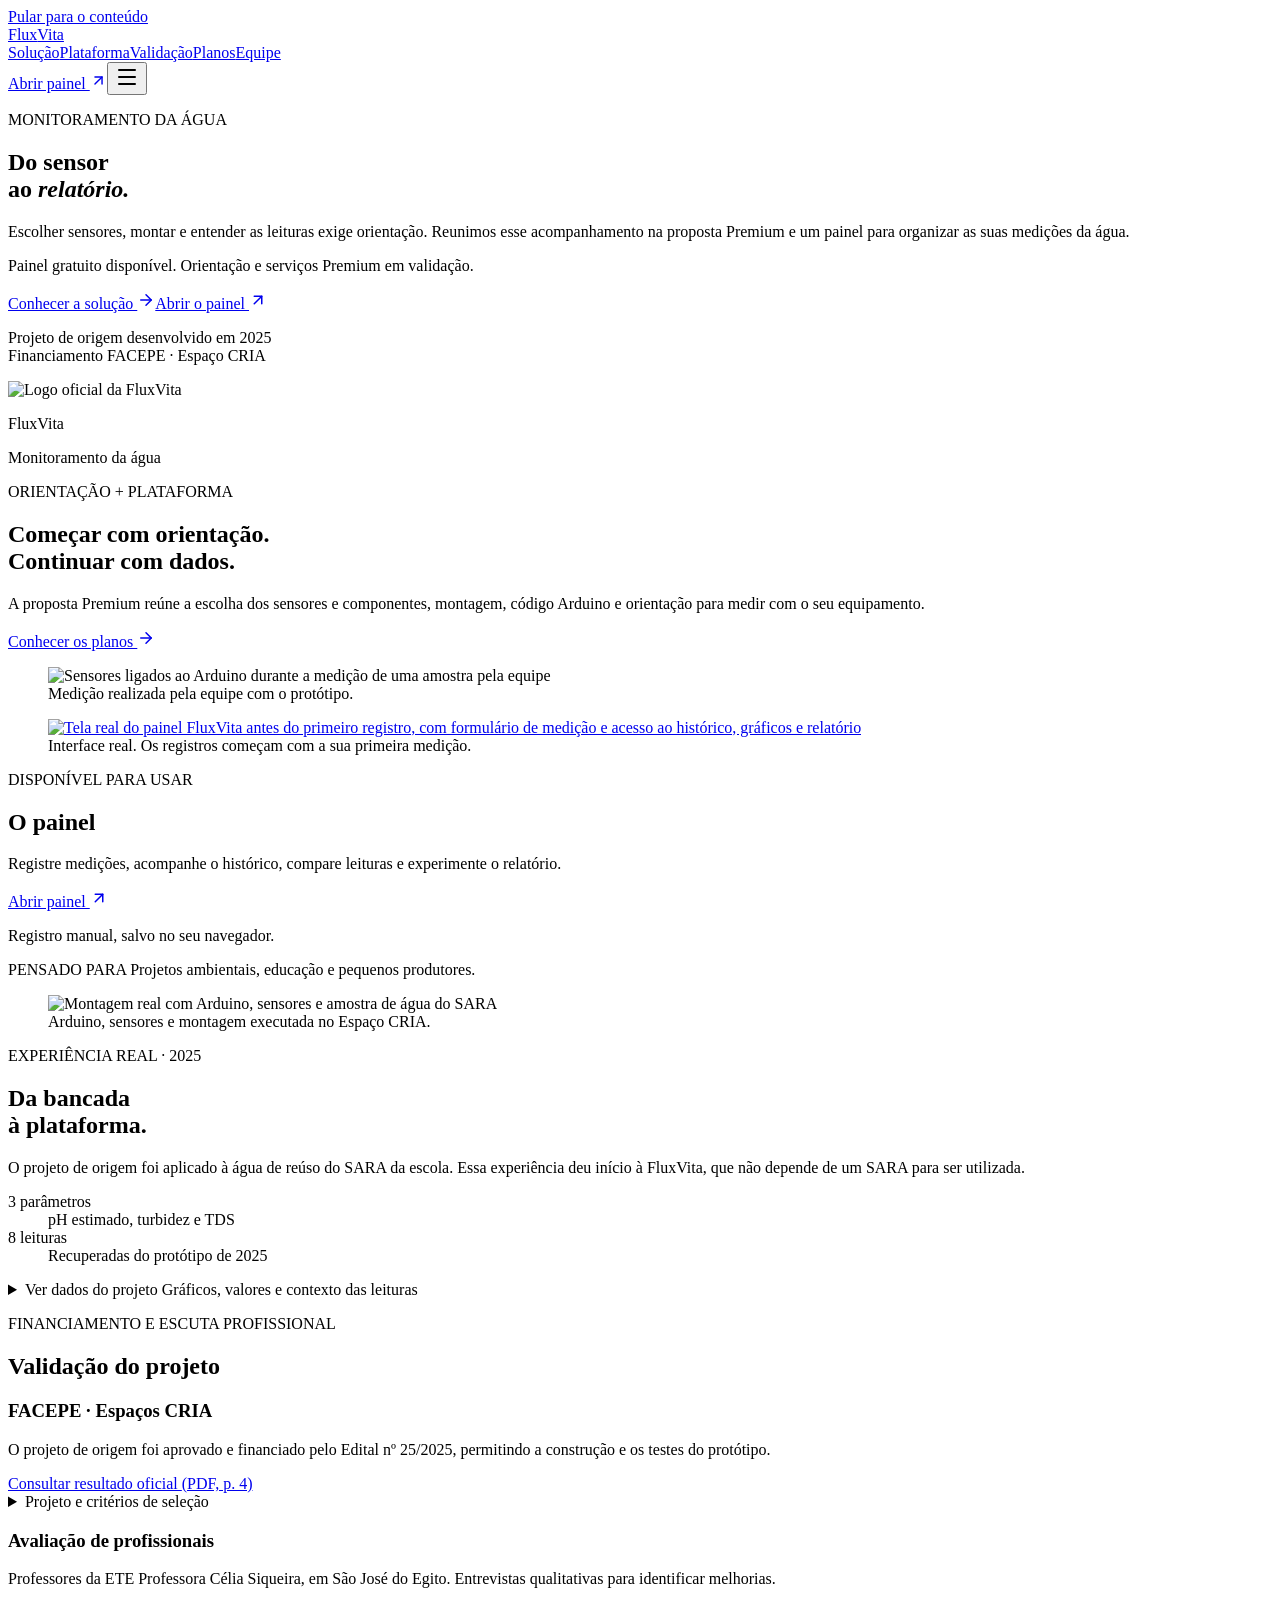
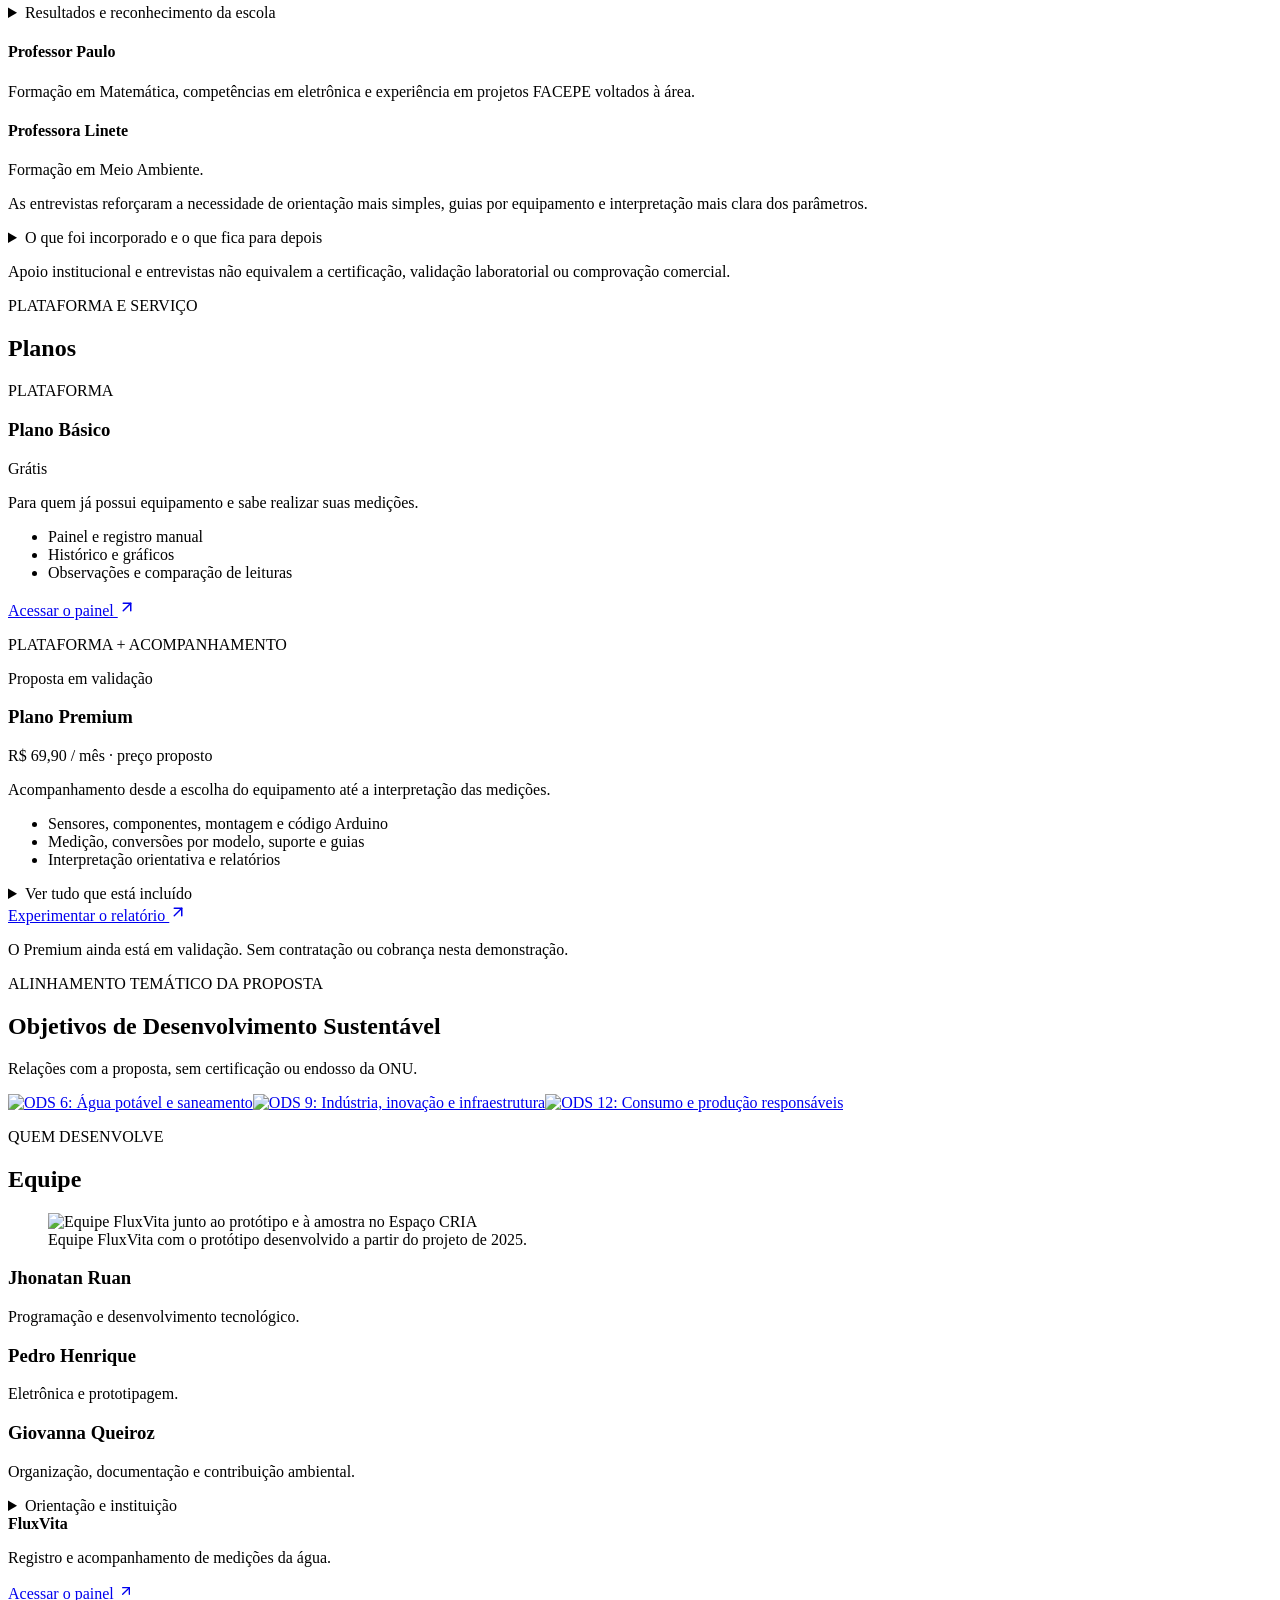
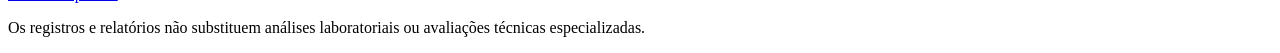
==== commit ef4cb396: "Distingue resultado IDEB 2025 do reconhecimento IDEPE" ====
--- a/index.html
+++ b/index.html
@@ -1,4 +1,4 @@
-<!DOCTYPE html><html lang="pt-BR"><head><meta charSet="utf-8"/><meta name="viewport" content="width=device-width, initial-scale=1"/><link rel="preload" href="/fluxvita/images/logo.jpeg" as="image"/><link rel="stylesheet" href="/fluxvita/_next/static/css/index.Ca_-7YbJ.css" data-rsc-css-href="/fluxvita/_next/static/css/index.Ca_-7YbJ.css" data-precedence="vite-rsc/importer-resources"/><link rel="modulepreload" fetchPriority="low" href="/fluxvita/_next/static/chunks/index-BL9qREmG.js"/><script src="/fluxvita/_next/static/chunks/rolldown-runtime-BJOXHHZ4.js" type="module" async=""></script><script src="/fluxvita/_next/static/chunks/framework-BcJpXco4.js" type="module" async=""></script><link rel="modulepreload" href="/fluxvita/_next/static/chunks/layout-segment-context-C0JlYB3a.js" crossorigin=""/><link rel="modulepreload" href="/fluxvita/_next/static/chunks/site-header-DFb-2lWo.js" crossorigin=""/><link rel="modulepreload" href="/fluxvita/_next/static/chunks/brand-aoldO0m3.js" crossorigin=""/><link rel="modulepreload" href="/fluxvita/_next/static/chunks/x-iNXRPW8p.js" crossorigin=""/><link rel="modulepreload" href="/fluxvita/_next/static/chunks/Icon-qs7o2BY0.js" crossorigin=""/><link rel="modulepreload" href="/fluxvita/_next/static/chunks/reveal-CxmKioQc.js" crossorigin=""/><link rel="modulepreload" href="/fluxvita/_next/static/chunks/sara-results-CwJKl6YV.js" crossorigin=""/><link rel="modulepreload" href="/fluxvita/_next/static/chunks/panel-help-C-VUAg0L.js" crossorigin=""/><title>FluxVita | Registro e acompanhamento de medições da água</title><meta name="description" content="Conheça a proposta FluxVita, os registros do protótipo e o painel para registrar, comparar e relatar medições da água."/><link rel="icon" href="/fluxvita/favicon.svg"/><script>Object.assign(((self[Symbol.for("vinext.navigationRuntime")]??={bootstrap:{routeManifest:null},functions:{}}).bootstrap.rsc??={rsc:[]}),{params:{},nav:{"pathname":"/","searchParams":[]}})</script><link rel="modulepreload" href="/fluxvita/_next/static/chunks/index-BL9qREmG.js" />
+<!DOCTYPE html><html lang="pt-BR"><head><meta charSet="utf-8"/><meta name="viewport" content="width=device-width, initial-scale=1"/><link rel="preload" href="/fluxvita/images/logo.jpeg" as="image"/><link rel="stylesheet" href="/fluxvita/_next/static/css/index.Ca_-7YbJ.css" data-rsc-css-href="/fluxvita/_next/static/css/index.Ca_-7YbJ.css" data-precedence="vite-rsc/importer-resources"/><link rel="modulepreload" fetchPriority="low" href="/fluxvita/_next/static/chunks/index-9_RFTfUo.js"/><script src="/fluxvita/_next/static/chunks/rolldown-runtime-BJOXHHZ4.js" type="module" async=""></script><script src="/fluxvita/_next/static/chunks/framework-BcJpXco4.js" type="module" async=""></script><link rel="modulepreload" href="/fluxvita/_next/static/chunks/layout-segment-context-DLpg77RG.js" crossorigin=""/><link rel="modulepreload" href="/fluxvita/_next/static/chunks/site-header-DFb-2lWo.js" crossorigin=""/><link rel="modulepreload" href="/fluxvita/_next/static/chunks/brand-aoldO0m3.js" crossorigin=""/><link rel="modulepreload" href="/fluxvita/_next/static/chunks/x-iNXRPW8p.js" crossorigin=""/><link rel="modulepreload" href="/fluxvita/_next/static/chunks/Icon-qs7o2BY0.js" crossorigin=""/><link rel="modulepreload" href="/fluxvita/_next/static/chunks/reveal-CxmKioQc.js" crossorigin=""/><link rel="modulepreload" href="/fluxvita/_next/static/chunks/sara-results-CwJKl6YV.js" crossorigin=""/><link rel="modulepreload" href="/fluxvita/_next/static/chunks/panel-help-C-VUAg0L.js" crossorigin=""/><title>FluxVita | Registro e acompanhamento de medições da água</title><meta name="description" content="Conheça a proposta FluxVita, os registros do protótipo e o painel para registrar, comparar e relatar medições da água."/><link rel="icon" href="/fluxvita/favicon.svg"/><script>Object.assign(((self[Symbol.for("vinext.navigationRuntime")]??={bootstrap:{routeManifest:null},functions:{}}).bootstrap.rsc??={rsc:[]}),{params:{},nav:{"pathname":"/","searchParams":[]}})</script><link rel="modulepreload" href="/fluxvita/_next/static/chunks/index-9_RFTfUo.js" />
 </head><body><a class="skip" href="#conteudo">Pular para o conteúdo</a><header class="site-header home-header "><a class="brand" href="/fluxvita/" aria-label="FluxVita, início"><img src="/fluxvita/images/logo.jpeg" alt=""/>Flux<span>Vita</span></a><nav id="main-nav" aria-label="Navegação principal" class=""><a href="#solucao">Solução</a><a href="#plataforma">Plataforma</a><a href="#validacao">Validação</a><a href="#planos">Planos</a><a href="#equipe">Equipe</a></nav><a class="button small" href="/fluxvita/painel">Abrir painel <svg xmlns="http://www.w3.org/2000/svg" width="17" height="17" viewBox="0 0 24 24" fill="none" stroke="currentColor" stroke-width="2" stroke-linecap="round" stroke-linejoin="round" class="lucide lucide-arrow-up-right" aria-hidden="true"><path d="M7 7h10v10"></path><path d="M7 17 17 7"></path></svg></a><button id="menu-toggle" class="menu-toggle" aria-label="Abrir menu" aria-expanded="false" aria-controls="main-nav"><svg xmlns="http://www.w3.org/2000/svg" width="24" height="24" viewBox="0 0 24 24" fill="none" stroke="currentColor" stroke-width="2" stroke-linecap="round" stroke-linejoin="round" class="lucide lucide-menu" aria-hidden="true"><path d="M4 5h16"></path><path d="M4 12h16"></path><path d="M4 19h16"></path></svg></button></header><main id="conteudo" class="home-page product-home"><section class="hero wrap"><div class="hero-copy"><p class="eyebrow">MONITORAMENTO DA ÁGUA</p><h1>Do sensor<br/>ao <em>relatório.</em></h1><p class="lead">Escolher sensores, montar e entender as leituras exige orientação. Reunimos esse acompanhamento na proposta Premium e um painel para organizar as suas medições da água.</p><p class="availability">Painel gratuito disponível. Orientação e serviços Premium em validação.</p><div class="actions"><a class="button" href="#solucao">Conhecer a solução <svg xmlns="http://www.w3.org/2000/svg" width="18" height="18" viewBox="0 0 24 24" fill="none" stroke="currentColor" stroke-width="2" stroke-linecap="round" stroke-linejoin="round" class="lucide lucide-arrow-right" aria-hidden="true"><path d="M5 12h14"></path><path d="m12 5 7 7-7 7"></path></svg></a><a class="text-link" href="/fluxvita/painel">Abrir o painel <svg xmlns="http://www.w3.org/2000/svg" width="18" height="18" viewBox="0 0 24 24" fill="none" stroke="currentColor" stroke-width="2" stroke-linecap="round" stroke-linejoin="round" class="lucide lucide-arrow-up-right" aria-hidden="true"><path d="M7 7h10v10"></path><path d="M7 17 17 7"></path></svg></a></div><p class="hero-note">Projeto de origem desenvolvido em 2025<br/>Financiamento FACEPE · Espaço CRIA</p></div><div class="brand-composition" aria-label="FluxVita · Monitoramento da água"><img src="/fluxvita/images/logo.jpeg" alt="Logo oficial da FluxVita" width="1170" height="1118"/><p class="brand-name">FluxVita</p><p class="brand-identification">Monitoramento da água</p><div class="brand-line" aria-hidden="true"></div></div></section><div class="reveal-sections"><section id="solucao" class="offer-section"><div class="wrap offer-guidance"><div class="offer-copy"><p class="eyebrow">ORIENTAÇÃO + PLATAFORMA</p><h2>Começar com orientação.<br/> Continuar com dados.</h2><p>A proposta Premium reúne a escolha dos sensores e componentes, montagem, código Arduino e orientação para medir com o seu equipamento.</p><a class="text-link" href="#planos">Conhecer os planos <svg xmlns="http://www.w3.org/2000/svg" width="18" height="18" viewBox="0 0 24 24" fill="none" stroke="currentColor" stroke-width="2" stroke-linecap="round" stroke-linejoin="round" class="lucide lucide-arrow-right" aria-hidden="true"><path d="M5 12h14"></path><path d="m12 5 7 7-7 7"></path></svg></a></div><figure class="sensor-photo"><img src="/fluxvita/images/sensores-em-amostra-02.jpeg" alt="Sensores ligados ao Arduino durante a medição de uma amostra pela equipe" width="1200" height="1600" loading="lazy"/><figcaption>Medição realizada pela equipe com o protótipo.</figcaption></figure></div><div id="plataforma" class="platform-showcase"><div class="wrap platform-layout"><figure class="panel-preview"><a href="/fluxvita/painel" aria-label="Abrir o painel de acompanhamento"><img src="/fluxvita/images/painel-real.png" alt="Tela real do painel FluxVita antes do primeiro registro, com formulário de medição e acesso ao histórico, gráficos e relatório" width="1440" height="900" loading="lazy"/></a><figcaption>Interface real. Os registros começam com a sua primeira medição.</figcaption></figure><div class="platform-copy"><p class="eyebrow">DISPONÍVEL PARA USAR</p><h2>O painel</h2><p>Registre medições, acompanhe o histórico, compare leituras e experimente o relatório.</p><a class="button" href="/fluxvita/painel">Abrir painel <svg xmlns="http://www.w3.org/2000/svg" width="18" height="18" viewBox="0 0 24 24" fill="none" stroke="currentColor" stroke-width="2" stroke-linecap="round" stroke-linejoin="round" class="lucide lucide-arrow-up-right" aria-hidden="true"><path d="M7 7h10v10"></path><path d="M7 17 17 7"></path></svg></a><p class="storage-caption">Registro manual, salvo no seu navegador.</p></div></div><p class="wrap application-line"><span>PENSADO PARA</span> Projetos ambientais, educação e pequenos produtores.</p></div></section><section id="origem" class="wrap section prototype-section"><div class="prototype-layout"><figure class="prototype-photo"><img src="/fluxvita/images/prototipo-amostra-sara.jpeg" alt="Montagem real com Arduino, sensores e amostra de água do SARA" width="1600" height="1200" loading="lazy"/><figcaption>Arduino, sensores e montagem executada no Espaço CRIA.</figcaption></figure><div class="prototype-copy"><p class="eyebrow">EXPERIÊNCIA REAL · 2025</p><h2>Da bancada<br/> à plataforma.</h2><p>O projeto de origem foi aplicado à água de reúso do SARA da escola. Essa experiência deu início à FluxVita, que não depende de um SARA para ser utilizada.</p><dl class="prototype-facts"><div><dt>3 parâmetros</dt><dd>pH estimado, turbidez e TDS</dd></div><div><dt>8 leituras</dt><dd>Recuperadas do protótipo de 2025</dd></div></dl></div></div><details class="project-data-disclosure" id="resultados"><summary>Ver dados do projeto <span>Gráficos, valores e contexto das leituras</span></summary><section class="wrap section sara-results results-editorial"><div class="results-heading"><div><p class="eyebrow">DADOS DO PROJETO · ARQUIVO DO PROTÓTIPO</p><h2>Dados do projeto</h2><p class="lead">Leituras recuperadas do protótipo utilizado no monitoramento do SARA.</p></div><div class="reading-count"><strong>08</strong><span>leituras recuperadas<br/>Sem datas ou horários disponíveis</span></div></div><div data-orientation="vertical" data-activation-direction="none" data-slot="tabs" class="group/tabs flex gap-2 data-horizontal:flex-col sara-tabs"><div class="parameter-index"><p class="parameter-caption">Explore as leituras</p><div data-orientation="vertical" data-activation-direction="none" aria-orientation="vertical" role="tablist" data-slot="tabs-list" data-variant="default" aria-label="Parâmetro dos dados do projeto" class="group/tabs-list inline-flex w-fit items-center justify-center rounded-lg p-[3px] text-muted-foreground group-data-horizontal/tabs:h-8 group-data-vertical/tabs:h-fit group-data-vertical/tabs:flex-col data-[variant=line]:rounded-none bg-muted"><button type="button" data-active="" data-orientation="vertical" data-activation-direction="none" aria-disabled="false" tabindex="-1" role="tab" aria-selected="true" id="base-ui-_R_paid6i_" data-composite-item-active="" data-slot="tabs-trigger" aria-label="Turbidez" class="relative inline-flex h-[calc(100%-1px)] flex-1 items-center justify-center gap-1.5 rounded-md border border-transparent px-1.5 py-0.5 text-sm font-medium whitespace-nowrap text-foreground/60 transition-all group-data-vertical/tabs:w-full group-data-vertical/tabs:justify-start hover:text-foreground focus-visible:border-ring focus-visible:ring-[3px] focus-visible:ring-ring/50 focus-visible:outline-1 focus-visible:outline-ring disabled:pointer-events-none disabled:opacity-50 has-data-[icon=inline-end]:pr-1 has-data-[icon=inline-start]:pl-1 aria-disabled:pointer-events-none aria-disabled:opacity-50 dark:text-muted-foreground dark:hover:text-foreground group-data-[variant=default]/tabs-list:data-active:shadow-sm group-data-[variant=line]/tabs-list:data-active:shadow-none [&amp;_svg]:pointer-events-none [&amp;_svg]:shrink-0 [&amp;_svg:not([class*=&#x27;size-&#x27;])]:size-4 group-data-[variant=line]/tabs-list:bg-transparent group-data-[variant=line]/tabs-list:data-active:bg-transparent dark:group-data-[variant=line]/tabs-list:data-active:border-transparent dark:group-data-[variant=line]/tabs-list:data-active:bg-transparent data-active:bg-background data-active:text-foreground dark:data-active:border-input dark:data-active:bg-input/30 dark:data-active:text-foreground after:absolute after:bg-foreground after:opacity-0 after:transition-opacity group-data-horizontal/tabs:after:inset-x-0 group-data-horizontal/tabs:after:bottom-[-5px] group-data-horizontal/tabs:after:h-0.5 group-data-vertical/tabs:after:inset-y-0 group-data-vertical/tabs:after:-right-1 group-data-vertical/tabs:after:w-0.5 group-data-[variant=line]/tabs-list:data-active:after:opacity-100"><span>Turbidez</span><small>NTU</small></button><button type="button" data-orientation="vertical" data-activation-direction="none" aria-disabled="false" tabindex="-1" role="tab" aria-selected="false" id="base-ui-_R_19aid6i_" data-slot="tabs-trigger" aria-label="TDS" class="relative inline-flex h-[calc(100%-1px)] flex-1 items-center justify-center gap-1.5 rounded-md border border-transparent px-1.5 py-0.5 text-sm font-medium whitespace-nowrap text-foreground/60 transition-all group-data-vertical/tabs:w-full group-data-vertical/tabs:justify-start hover:text-foreground focus-visible:border-ring focus-visible:ring-[3px] focus-visible:ring-ring/50 focus-visible:outline-1 focus-visible:outline-ring disabled:pointer-events-none disabled:opacity-50 has-data-[icon=inline-end]:pr-1 has-data-[icon=inline-start]:pl-1 aria-disabled:pointer-events-none aria-disabled:opacity-50 dark:text-muted-foreground dark:hover:text-foreground group-data-[variant=default]/tabs-list:data-active:shadow-sm group-data-[variant=line]/tabs-list:data-active:shadow-none [&amp;_svg]:pointer-events-none [&amp;_svg]:shrink-0 [&amp;_svg:not([class*=&#x27;size-&#x27;])]:size-4 group-data-[variant=line]/tabs-list:bg-transparent group-data-[variant=line]/tabs-list:data-active:bg-transparent dark:group-data-[variant=line]/tabs-list:data-active:border-transparent dark:group-data-[variant=line]/tabs-list:data-active:bg-transparent data-active:bg-background data-active:text-foreground dark:data-active:border-input dark:data-active:bg-input/30 dark:data-active:text-foreground after:absolute after:bg-foreground after:opacity-0 after:transition-opacity group-data-horizontal/tabs:after:inset-x-0 group-data-horizontal/tabs:after:bottom-[-5px] group-data-horizontal/tabs:after:h-0.5 group-data-vertical/tabs:after:inset-y-0 group-data-vertical/tabs:after:-right-1 group-data-vertical/tabs:after:w-0.5 group-data-[variant=line]/tabs-list:data-active:after:opacity-100"><span>TDS</span><small>ppm</small></button><button type="button" data-orientation="vertical" data-activation-direction="none" aria-disabled="false" tabindex="-1" role="tab" aria-selected="false" id="base-ui-_R_1paid6i_" data-slot="tabs-trigger" aria-label="pH estimado" class="relative inline-flex h-[calc(100%-1px)] flex-1 items-center justify-center gap-1.5 rounded-md border border-transparent px-1.5 py-0.5 text-sm font-medium whitespace-nowrap text-foreground/60 transition-all group-data-vertical/tabs:w-full group-data-vertical/tabs:justify-start hover:text-foreground focus-visible:border-ring focus-visible:ring-[3px] focus-visible:ring-ring/50 focus-visible:outline-1 focus-visible:outline-ring disabled:pointer-events-none disabled:opacity-50 has-data-[icon=inline-end]:pr-1 has-data-[icon=inline-start]:pl-1 aria-disabled:pointer-events-none aria-disabled:opacity-50 dark:text-muted-foreground dark:hover:text-foreground group-data-[variant=default]/tabs-list:data-active:shadow-sm group-data-[variant=line]/tabs-list:data-active:shadow-none [&amp;_svg]:pointer-events-none [&amp;_svg]:shrink-0 [&amp;_svg:not([class*=&#x27;size-&#x27;])]:size-4 group-data-[variant=line]/tabs-list:bg-transparent group-data-[variant=line]/tabs-list:data-active:bg-transparent dark:group-data-[variant=line]/tabs-list:data-active:border-transparent dark:group-data-[variant=line]/tabs-list:data-active:bg-transparent data-active:bg-background data-active:text-foreground dark:data-active:border-input dark:data-active:bg-input/30 dark:data-active:text-foreground after:absolute after:bg-foreground after:opacity-0 after:transition-opacity group-data-horizontal/tabs:after:inset-x-0 group-data-horizontal/tabs:after:bottom-[-5px] group-data-horizontal/tabs:after:h-0.5 group-data-vertical/tabs:after:inset-y-0 group-data-vertical/tabs:after:-right-1 group-data-vertical/tabs:after:w-0.5 group-data-[variant=line]/tabs-list:data-active:after:opacity-100"><span>pH estimado</span><small>Estimativa</small></button></div><p class="parameter-footnote">Mesma sequência, diferentes parâmetros.</p></div><div data-orientation="vertical" data-activation-direction="none" id="base-ui-_R_6aid6i_" role="tabpanel" tabindex="0" data-index="-1" data-slot="tabs-content" class="flex-1 text-sm outline-none"><div class="sara-chart-layout"><div class="sara-plot"><h3>Turbidez<!-- --> <span>· <!-- -->NTU</span><button type="button" tabindex="0" data-base-ui-click-trigger="" id="base-ui-_R_1u5maid6i_" aria-haspopup="dialog" aria-expanded="false" data-slot="popover-trigger" aria-label="Ajuda: Turbidez" class="help-trigger"><svg xmlns="http://www.w3.org/2000/svg" width="17" height="17" viewBox="0 0 24 24" fill="none" stroke="currentColor" stroke-width="2" stroke-linecap="round" stroke-linejoin="round" class="lucide lucide-circle-question-mark" aria-hidden="true"><circle cx="12" cy="12" r="10"></circle><path d="M9.09 9a3 3 0 0 1 5.83 1c0 2-3 3-3 3"></path><path d="M12 17h.01"></path></svg></button></h3><div data-slot="chart" data-chart="chart-_R_9maid6i_" class="flex aspect-video justify-center text-xs [&amp;_.recharts-cartesian-axis-tick_text]:fill-muted-foreground [&amp;_.recharts-cartesian-grid_line[stroke=&#x27;#ccc&#x27;]]:stroke-border/50 [&amp;_.recharts-curve.recharts-tooltip-cursor]:stroke-border [&amp;_.recharts-dot[stroke=&#x27;#fff&#x27;]]:stroke-transparent [&amp;_.recharts-layer]:outline-hidden [&amp;_.recharts-polar-grid_[stroke=&#x27;#ccc&#x27;]]:stroke-border [&amp;_.recharts-radial-bar-background-sector]:fill-muted [&amp;_.recharts-rectangle.recharts-tooltip-cursor]:fill-muted [&amp;_.recharts-reference-line_[stroke=&#x27;#ccc&#x27;]]:stroke-border [&amp;_.recharts-sector]:outline-hidden [&amp;_.recharts-sector[stroke=&#x27;#fff&#x27;]]:stroke-transparent [&amp;_.recharts-surface]:outline-hidden sara-chart" aria-label="Turbidez: oito leituras por sequência; valores disponíveis na tabela abaixo"><style>
  [data-chart=chart-_R_9maid6i_] {
   --color-turbidity: #1260b0;
@@ -8,4 +8,4 @@
 .dark [data-chart=chart-_R_9maid6i_] {
   --color-turbidity: #1260b0;
 }
-</style><div class="recharts-responsive-container" style="width:100%;height:100%;min-width:0"><div style="width:0;height:0;overflow:visible"><div width="320" height="200" class="recharts-wrapper" style="position:relative;cursor:default;width:320px;height:200px"></div></div></div></div></div><aside class="sara-summary"><dl><div><dt>Maior</dt><dd>200,00<!-- --> <small>NTU</small></dd></div><div><dt>Menor</dt><dd>142,17<!-- --> <small>NTU</small></dd></div><div><dt>Média</dt><dd>175,43<!-- --> <small>NTU</small></dd></div></dl></aside></div></div></div><details class="source-table"><summary>Consultar os oito valores e a fonte</summary><div class="table-scroll"><table><caption>Transcrição da tabela da página 1 do PDF fornecido pela equipe. A sequência não representa um intervalo de tempo.</caption><thead><tr><th scope="col">Leitura</th><th scope="col">Turbidez (NTU)</th><th scope="col">TDS (ppm)</th><th scope="col">pH estimado</th></tr></thead><tbody><tr><th scope="row">1</th><td>200,00</td><td>109,5</td><td>9,13</td></tr><tr><th scope="row">2</th><td>169,05</td><td>8,6</td><td>9,19</td></tr><tr><th scope="row">3</th><td>142,17</td><td>37,2</td><td>9,20</td></tr><tr><th scope="row">4</th><td>190,11</td><td>47,1</td><td>9,17</td></tr><tr><th scope="row">5</th><td>183,67</td><td>51,3</td><td>9,17</td></tr><tr><th scope="row">6</th><td>185,78</td><td>53,7</td><td>9,17</td></tr><tr><th scope="row">7</th><td>160,16</td><td>55,7</td><td>9,16</td></tr><tr><th scope="row">8</th><td>172,47</td><td>70,6</td><td>9,15</td></tr></tbody></table></div><p>Fonte: FluxVita: Gráficos do monitoramento da água do SARA, material fornecido pela equipe.</p></details><p class="results-note">Registros do protótipo. Não representam validação laboratorial.</p></section><a href="/fluxvita/painel#testes-bancada" class="text-link">Consultar também os testes de bancada <svg xmlns="http://www.w3.org/2000/svg" width="18" height="18" viewBox="0 0 24 24" fill="none" stroke="currentColor" stroke-width="2" stroke-linecap="round" stroke-linejoin="round" class="lucide lucide-arrow-up-right" aria-hidden="true"><path d="M7 7h10v10"></path><path d="M7 17 17 7"></path></svg></a></details></section><section id="validacao" class="wrap section project-validation" aria-labelledby="validation-title"><header class="validation-heading"><p class="eyebrow">FINANCIAMENTO E ESCUTA PROFISSIONAL</p><h2 id="validation-title">Validação do projeto</h2></header><div class="validation-spread"><article class="validation-institution"><h3>FACEPE · Espaços CRIA</h3><p>O projeto de origem foi aprovado e financiado pelo Edital nº 25/2025, permitindo a construção e os testes do protótipo.</p><a class="validation-source" href="https://www.facepe.br/wp-content/uploads/2025/07/2025.07.17-Espa%C3%A7os-CRIA-Homologa%C3%A7%C3%A3o-de-Resultado.pdf#page=4" target="_blank" rel="noreferrer">Consultar resultado oficial <span>(PDF, p. 4)</span></a><details class="validation-details"><summary>Projeto e critérios de seleção</summary><p><strong>FACEPE:</strong> Fundação de Amparo à Ciência e Tecnologia do Estado de Pernambuco.</p><p><strong>Edital nº 25/2025:</strong> Espaços CRIA: Espaços de Criatividade, Inovação e Aprendizagem.</p><p><strong>Projeto:</strong> Monitoramento Automatizado da Qualidade da Água no Sistema de Aproveitamento e Reúso de Água (SARA) com Arduino.</p><p><strong>Coordenadora:</strong> Maria José Leite Brasiliano.<br/><strong>Instituição:</strong> ETE Professora Célia Siqueira.</p><p>A seleção considerou mérito, relevância e viabilidade, impacto e inovação, orçamento e qualificação da coordenação. Houve análise técnica, classificação por especialistas e homologação pela Diretoria Executiva da FACEPE.</p><p>O edital previa desclassificação abaixo de 7,00 pontos de média ponderada, acompanhamento, relatórios técnicos e prestação de contas. Isso não informa a nota individual do projeto.</p><a class="validation-source" href="https://www.facepe.br/wp-content/uploads/2025/05/2025.05.26-Espa%C3%A7os-Cria.pdf#page=9" target="_blank" rel="noreferrer">Consultar o edital e seus critérios (PDF)</a></details></article><div class="validation-professionals"><h3>Avaliação de profissionais</h3><p class="validation-caption">Professores da ETE Professora Célia Siqueira, em São José do Egito. Entrevistas qualitativas para identificar melhorias.</p><details class="validation-details school-recognition"><summary>Reconhecimento da escola no IDEPE</summary><p>Segundo a equipe FluxVita, a escola recebeu uma nova premiação do IDEPE em 2026, divulgada pelos gestores da instituição.</p><a class="validation-source" href="https://portal.educacao.pe.gov.br/wp-content/uploads/2023/07/Apresentacao-Premio-IDEPE-2023-Categorias-e-Vencedores.pdf#page=21" target="_blank" rel="noreferrer">Consultar também o resultado oficial de 2022: 1º lugar entre as ETEs. Fonte: SEE-PE (PDF).</a></details><article class="professional-review"><h4>Professor Paulo</h4><p class="review-background">Formação em Matemática, competências em eletrônica e experiência em projetos FACEPE voltados à área.</p></article><article class="professional-review"><h4>Professora Linete</h4><p class="review-background">Formação em Meio Ambiente.</p></article></div></div><div class="validation-learning"><p>As entrevistas reforçaram a necessidade de orientação mais simples, guias por equipamento e interpretação mais clara dos parâmetros.</p><details class="validation-details"><summary>O que foi incorporado e o que fica para depois</summary><p><strong>Professor Paulo<!-- -->:</strong> <!-- -->Destacou a necessidade de tutorial e orientação para usar o equipamento e compreender os parâmetros.</p><p><strong>Professora Linete<!-- -->:</strong> <!-- -->Reforçou guias compreensíveis para agricultores e a atenção à salinidade em contextos de água de poço.</p><p>Revisamos o tutorial inicial, a explicação sobre salinidade e a proposta de guias por modelo. Esses guias ainda serão produzidos. A interpretação orientativa já existente foi preservada.</p><p>Linete apontou associações de agricultores como possível canal de aproximação com o público rural, não como clientes confirmados.</p><p>Paulo sugeriu vídeo tutorial, maior autonomia energética e leitura sem computador. São possibilidades futuras do conteúdo e do protótipo, ainda não implementadas.</p></details></div><p class="validation-limit">Apoio institucional e entrevistas não equivalem a certificação, validação laboratorial ou comprovação comercial.</p></section><section id="planos" class="wrap section plans-section"><div class="editorial-heading"><p class="eyebrow">PLATAFORMA E SERVIÇO</p><h2>Planos</h2></div><div class="plan-grid"><article class="plan-basic"><p class="eyebrow">PLATAFORMA</p><h3>Plano Básico</h3><p class="premium-price">Grátis</p><p>Para quem já possui equipamento e sabe realizar suas medições.</p><ul class="basic-features"><li>Painel e registro manual</li><li>Histórico e gráficos</li><li>Observações e comparação de leituras</li></ul><a class="button secondary" href="/fluxvita/painel">Acessar o painel <svg xmlns="http://www.w3.org/2000/svg" width="18" height="18" viewBox="0 0 24 24" fill="none" stroke="currentColor" stroke-width="2" stroke-linecap="round" stroke-linejoin="round" class="lucide lucide-arrow-up-right" aria-hidden="true"><path d="M7 7h10v10"></path><path d="M7 17 17 7"></path></svg></a></article><article class="plan-premium" id="premium"><div class="plan-top"><p class="eyebrow">PLATAFORMA + ACOMPANHAMENTO</p><span class="proposal-badge">Proposta em validação</span></div><h3>Plano Premium</h3><p class="premium-price">R$ 69,90 <span>/ mês · preço proposto</span></p><p>Acompanhamento desde a escolha do equipamento até a interpretação das medições.</p><ul class="premium-deliverables"><li>Sensores, componentes, montagem e código Arduino</li><li>Medição, conversões por modelo, suporte e guias</li><li>Interpretação orientativa e relatórios</li></ul><details class="premium-all"><summary>Ver tudo que está incluído</summary><div><h4>Materiais e orientação previstos</h4><p>Tudo do Básico, mais orientação sobre sensores e modelos, onde comprar, lista de componentes, montagem e instalação remota. Os materiais por modelo serão estruturados para permitir que o usuário execute grande parte do processo com autonomia.</p><p>Estão previstos tutoriais passo a passo e guias específicos para sensores e modelos suportados: identificação, componentes, ligações, instalação, código Arduino em C/C++, unidade de leitura, medição, calibração quando aplicável e manutenção básica.</p><h4>Conversões por modelo</h4><p>Previstas apenas com modelo confirmado e fórmula documentada, mantendo a leitura original e a fórmula visíveis. Nenhum modelo está habilitado nesta versão. Conversão não substitui calibração ou análise laboratorial.</p><h4>Ferramentas disponíveis em demonstração</h4><p>Equipamentos vinculados às leituras, referência do ponto, ocorrências e comparação antes/depois. O relatório reúne gráficos, resumo e contexto das medições, com opção de imprimir ou salvar como PDF pelo navegador.</p><h4>Acompanhamento proposto</h4><p>Apoio para interpretar mudanças, conferir o equipamento ou buscar avaliação especializada. A elaboração de relatórios com a equipe ainda será estruturada. O painel não diagnostica causas.</p><p>Os serviços continuam em validação. Não há contratação ou cobrança pelo site.</p></div></details><a class="button" href="/fluxvita/painel#relatorio">Experimentar o relatório <svg xmlns="http://www.w3.org/2000/svg" width="18" height="18" viewBox="0 0 24 24" fill="none" stroke="currentColor" stroke-width="2" stroke-linecap="round" stroke-linejoin="round" class="lucide lucide-arrow-up-right" aria-hidden="true"><path d="M7 7h10v10"></path><path d="M7 17 17 7"></path></svg></a></article></div><p class="plan-availability">O Premium ainda está em validação. Sem contratação ou cobrança nesta demonstração.</p></section><section class="ods-section" aria-labelledby="ods-title"><div class="wrap ods-layout"><div><p class="eyebrow">ALINHAMENTO TEMÁTICO DA PROPOSTA</p><h2 id="ods-title">Objetivos de Desenvolvimento Sustentável</h2><p>Relações com a proposta, sem certificação ou endosso da ONU.</p></div><div class="ods-links"><a href="https://brasil.un.org/pt-br/sdgs/6" target="_blank" rel="noreferrer"><img src="/fluxvita/images/ods-6.webp" alt="ODS 6: Água potável e saneamento" width="500" height="500" loading="lazy"/></a><a href="https://brasil.un.org/pt-br/sdgs/9" target="_blank" rel="noreferrer"><img src="/fluxvita/images/ods-9.webp" alt="ODS 9: Indústria, inovação e infraestrutura" width="500" height="500" loading="lazy"/></a><a href="https://brasil.un.org/pt-br/sdgs/12" target="_blank" rel="noreferrer"><img src="/fluxvita/images/ods-12.webp" alt="ODS 12: Consumo e produção responsáveis" width="500" height="500" loading="lazy"/></a></div></div></section><section id="equipe" class="wrap section team-section"><p class="eyebrow">QUEM DESENVOLVE</p><h2>Equipe</h2><div class="team-layout"><figure class="team-photo"><img src="/fluxvita/images/equipe-prototipo-sara.jpeg" alt="Equipe FluxVita junto ao protótipo e à amostra no Espaço CRIA" loading="lazy" width="1200" height="1600"/><figcaption>Equipe FluxVita com o protótipo desenvolvido a partir do projeto de 2025.</figcaption></figure><div class="team-people"><div class="team-grid"><article><h3>Jhonatan Ruan</h3><p>Programação e desenvolvimento tecnológico.</p></article><article><h3>Pedro Henrique</h3><p>Eletrônica e prototipagem.</p></article><article><h3>Giovanna Queiroz</h3><p>Organização, documentação e contribuição ambiental.</p></article></div><details class="team-credits"><summary>Orientação e instituição</summary><div class="credits"><p><span>ORIENTAÇÃO</span>Professora Maria José Leite Brasiliano</p><p><span>APOIO</span>Gestor Niedson Amaral</p><p><span>INSTITUIÇÃO</span>ETE Professora Célia Siqueira<br/>São José do Egito · Pernambuco</p></div></details></div></div></section></div><footer class="footer"><div class="wrap"><strong>FluxVita</strong><p>Registro e acompanhamento de medições da água.</p><a href="/fluxvita/painel">Acessar o painel <svg xmlns="http://www.w3.org/2000/svg" width="16" height="16" viewBox="0 0 24 24" fill="none" stroke="currentColor" stroke-width="2" stroke-linecap="round" stroke-linejoin="round" class="lucide lucide-arrow-up-right" aria-hidden="true"><path d="M7 7h10v10"></path><path d="M7 17 17 7"></path></svg></a></div><p class="wrap footer-note">Os registros e relatórios não substituem análises laboratoriais ou avaliações técnicas especializadas.</p></footer></main><script type="module" src="/fluxvita/_next/static/chunks/index-BL9qREmG.js" id="_R_" async=""></script><script>((self[Symbol.for("vinext.navigationRuntime")]??={bootstrap:{routeManifest:null},functions:{}}).bootstrap.rsc??={rsc:[]}).rsc.push("0:{\"page:/\":\"$L1\",\"layout:/\":\"$L2\",\"route:/\":\"$L3\",\"__route\":\"route:/\",\"__interceptionContext\":null,\"__layoutIds\":[\"layout:/\"],\"__rootLayout\":\"/\",\"__bfcacheSegmentIdentities\":{\"layout:/\":\"[\\\"layout\\\",\\\"layout:/\\\",\\\"root-boundary:/\\\",\\\"\\\"]\",\"page:/\":\"[\\\"page\\\",\\\"page:/\\\",\\\"root-boundary:/\\\",\\\"\\\"]\"},\"__srcPage\":[\"page\"],\"__layoutFlags\":{\"layout:/\":\"s\"},\"__artifactCompatibility\":{\"schemaVersion\":1,\"graphVersion\":\"app-route-graph:1177fd80f83fa7b0\",\"deploymentVersion\":\"63f48945-90e6-4025-907d-d8a3a80c8006\",\"appElementsSchemaVersion\":1,\"rscPayloadSchemaVersion\":1,\"rootBoundaryId\":\"/\",\"renderEpoch\":null}}\n")</script><script>((self[Symbol.for("vinext.navigationRuntime")]??={bootstrap:{routeManifest:null},functions:{}}).bootstrap.rsc??={rsc:[]}).rsc.push("4:I[\"8c0f216c4604\",[],\"Children\",1]\n")</script><script>((self[Symbol.for("vinext.navigationRuntime")]??={bootstrap:{routeManifest:null},functions:{}}).bootstrap.rsc??={rsc:[]}).rsc.push("5:I[\"593f344dc510\",[],\"GlobalErrorBoundary\",1]\n")</script><script>((self[Symbol.for("vinext.navigationRuntime")]??={bootstrap:{routeManifest:null},functions:{}}).bootstrap.rsc??={rsc:[]}).rsc.push("6:I[\"0b874ad30386\",[],\"default\",1]\n")</script><script>((self[Symbol.for("vinext.navigationRuntime")]??={bootstrap:{routeManifest:null},functions:{}}).bootstrap.rsc??={rsc:[]}).rsc.push("7:I[\"593f344dc510\",[],\"ErrorBoundary\",1]\n")</script><script>((self[Symbol.for("vinext.navigationRuntime")]??={bootstrap:{routeManifest:null},functions:{}}).bootstrap.rsc??={rsc:[]}).rsc.push("8:I[\"15c18cfaeeff\",[],\"LayoutSegmentProvider\",1]\n")</script><script>((self[Symbol.for("vinext.navigationRuntime")]??={bootstrap:{routeManifest:null},functions:{}}).bootstrap.rsc??={rsc:[]}).rsc.push("9:I[\"8c0f216c4604\",[],\"Slot\",1]\n")</script><script>((self[Symbol.for("vinext.navigationRuntime")]??={bootstrap:{routeManifest:null},functions:{}}).bootstrap.rsc??={rsc:[]}).rsc.push("a:I[\"593f344dc510\",[],\"NotFoundBoundary\",1]\n")</script><script>((self[Symbol.for("vinext.navigationRuntime")]??={bootstrap:{routeManifest:null},functions:{}}).bootstrap.rsc??={rsc:[]}).rsc.push("b:I[\"9276801271d6\",[],\"AppRouterScrollTarget\",1]\n")</script><script>((self[Symbol.for("vinext.navigationRuntime")]??={bootstrap:{routeManifest:null},functions:{}}).bootstrap.rsc??={rsc:[]}).rsc.push("c:I[\"593f344dc510\",[],\"RedirectBoundary\",1]\n")</script><script>((self[Symbol.for("vinext.navigationRuntime")]??={bootstrap:{routeManifest:null},functions:{}}).bootstrap.rsc??={rsc:[]}).rsc.push(":HL[\"/fluxvita/_next/static/css/index.Ca_-7YbJ.css\",\"style\"     ]\n")</script><script>((self[Symbol.for("vinext.navigationRuntime")]??={bootstrap:{routeManifest:null},functions:{}}).bootstrap.rsc??={rsc:[]}).rsc.push("2:[[[\"$\",\"link\",\"css:/fluxvita/_next/static/css/index.Ca_-7YbJ.css\",{\"rel\":\"stylesheet\",\"precedence\":\"vite-rsc/importer-resources\",\"href\":\"/fluxvita/_next/static/css/index.Ca_-7YbJ.css\",\"data-rsc-css-href\":\"/fluxvita/_next/static/css/index.Ca_-7YbJ.css\"}],\"$undefined\"],[\"$\",\"html\",null,{\"lang\":\"pt-BR\",\"children\":[\"$\",\"body\",null,{\"children\":[[\"$\",\"a\",null,{\"className\":\"skip\",\"href\":\"#conteudo\",\"children\":\"Pular para o conteúdo\"}],[\"$\",\"$L4\",null,{}]]}]}]]\n")</script><script>((self[Symbol.for("vinext.navigationRuntime")]??={bootstrap:{routeManifest:null},functions:{}}).bootstrap.rsc??={rsc:[]}).rsc.push("3:[[[\"$\",\"meta\",null,{\"charSet\":\"utf-8\"}],[[\"$\",\"title\",\"0\",{\"children\":\"FluxVita | Registro e acompanhamento de medições da água\"}],[\"$\",\"meta\",\"1\",{\"name\":\"description\",\"content\":\"Conheça a proposta FluxVita, os registros do protótipo e o painel para registrar, comparar e relatar medições da água.\"}],[\"$\",\"link\",\"2\",{\"data-vinext-streamed-icon\":\"$undefined\",\"rel\":\"icon\",\"href\":\"/fluxvita/favicon.svg\",\"type\":\"$undefined\",\"sizes\":\"$undefined\",\"color\":\"$undefined\",\"media\":\"$undefined\",\"fetchPriority\":\"$undefined\"}]],[[\"$\",\"meta\",\"0\",{\"name\":\"viewport\",\"content\":\"width=device-width, initial-scale=1\"}]]],[\"$\",\"$L5\",null,{\"fallback\":\"$6\",\"children\":[\"$\",\"$L7\",null,{\"fallback\":\"$6\",\"children\":[\"$\",\"$L8\",null,{\"providerId\":\"layout:/\",\"segmentMap\":{\"children\":[]},\"children\":[\"$\",\"$L9\",null,{\"id\":\"layout:/\",\"parallelSlots\":\"$undefined\",\"children\":[\"$\",\"$La\",null,{\"resetKey\":\"\",\"fallback\":[[\"$\",\"title\",null,{\"children\":\"404: This page could not be found.\"}],[\"$\",\"div\",null,{\"style\":{\"fontFamily\":\"system-ui,\\\"Segoe UI\\\",Roboto,Helvetica,Arial,sans-serif,\\\"Apple Color Emoji\\\",\\\"Segoe UI Emoji\\\"\",\"height\":\"100vh\",\"textAlign\":\"center\",\"display\":\"flex\",\"flexDirection\":\"column\",\"alignItems\":\"center\",\"justifyContent\":\"center\"},\"children\":[\"$\",\"div\",null,{\"children\":[[\"$\",\"style\",null,{\"dangerouslySetInnerHTML\":{\"__html\":\"body{color:#000;background:#fff;margin:0}.next-error-h1{border-right:1px solid rgba(0,0,0,.3)}@media (prefers-color-scheme:dark){body{color:#fff;background:#000}.next-error-h1{border-right:1px solid rgba(255,255,255,.3)}}\"}}],[\"$\",\"h1\",null,{\"className\":\"next-error-h1\",\"style\":{\"display\":\"inline-block\",\"margin\":\"0 20px 0 0\",\"padding\":\"0 23px 0 0\",\"fontSize\":24,\"fontWeight\":500,\"verticalAlign\":\"top\",\"lineHeight\":\"49px\"},\"children\":404}],[\"$\",\"div\",null,{\"style\":{\"display\":\"inline-block\"},\"children\":[\"$\",\"h2\",null,{\"style\":{\"fontSize\":14,\"fontWeight\":400,\"lineHeight\":\"49px\",\"margin\":0},\"children\":\"This page could not be found.\"}]}]]}]}]],\"children\":[\"$\",\"$Lb\",null,{\"children\":[\"$\",\"$Lc\",null,{\"children\":[[\"$\",\"$L8\",null,{\"providerId\":\"page:/\",\"segmentMap\":{\"children\":[\"__PAGE__\"]},\"children\":[\"$\",\"$L9\",null,{\"id\":\"page:/\"}]}],null]}]}]}]}]}]}]}],null,null]\n")</script><script>((self[Symbol.for("vinext.navigationRuntime")]??={bootstrap:{routeManifest:null},functions:{}}).bootstrap.rsc??={rsc:[]}).rsc.push("d:I[\"91ead71c14ab\",[],\"SiteHeader\",1]\n")</script><script>((self[Symbol.for("vinext.navigationRuntime")]??={bootstrap:{routeManifest:null},functions:{}}).bootstrap.rsc??={rsc:[]}).rsc.push("e:I[\"339f946bc456\",[],\"default\",1]\n")</script><script>((self[Symbol.for("vinext.navigationRuntime")]??={bootstrap:{routeManifest:null},functions:{}}).bootstrap.rsc??={rsc:[]}).rsc.push("f:I[\"9b90e66f7ab1\",[],\"Reveal\",1]\n")</script><script>((self[Symbol.for("vinext.navigationRuntime")]??={bootstrap:{routeManifest:null},functions:{}}).bootstrap.rsc??={rsc:[]}).rsc.push(":HL[\"/fluxvita/images/logo.jpeg\",\"image\"]\n")</script><script>((self[Symbol.for("vinext.navigationRuntime")]??={bootstrap:{routeManifest:null},functions:{}}).bootstrap.rsc??={rsc:[]}).rsc.push("1:[[\"$\",\"$Ld\",null,{}],[\"$\",\"main\",null,{\"id\":\"conteudo\",\"className\":\"home-page product-home\",\"children\":[[\"$\",\"section\",null,{\"className\":\"hero wrap\",\"children\":[[\"$\",\"div\",null,{\"className\":\"hero-copy\",\"children\":[[\"$\",\"p\",null,{\"className\":\"eyebrow\",\"children\":\"MONITORAMENTO DA ÁGUA\"}],[\"$\",\"h1\",null,{\"children\":[\"Do sensor\",[\"$\",\"br\",null,{}],\"ao \",[\"$\",\"em\",null,{\"children\":\"relatório.\"}]]}],[\"$\",\"p\",null,{\"className\":\"lead\",\"children\":\"Escolher sensores, montar e entender as leituras exige orientação. Reunimos esse acompanhamento na proposta Premium e um painel para organizar as suas medições da água.\"}],[\"$\",\"p\",null,{\"className\":\"availability\",\"children\":\"Painel gratuito disponível. Orientação e serviços Premium em validação.\"}],[\"$\",\"div\",null,{\"className\":\"actions\",\"children\":[[\"$\",\"a\",null,{\"className\":\"button\",\"href\":\"#solucao\",\"children\":[\"Conhecer a solução \",[\"$\",\"$Le\",null,{\"ref\":\"$undefined\",\"iconNode\":[[\"path\",{\"d\":\"M5 12h14\",\"key\":\"1ays0h\"}],[\"path\",{\"d\":\"m12 5 7 7-7 7\",\"key\":\"xquz4c\"}]],\"className\":\"lucide-arrow-right\",\"size\":18}]]}],[\"$\",\"a\",null,{\"className\":\"text-link\",\"href\":\"/fluxvita/painel\",\"children\":[\"Abrir o painel \",[\"$\",\"$Le\",null,{\"ref\":\"$undefined\",\"iconNode\":[[\"path\",{\"d\":\"M7 7h10v10\",\"key\":\"1tivn9\"}],[\"path\",{\"d\":\"M7 17 17 7\",\"key\":\"1vkiza\"}]],\"className\":\"lucide-arrow-up-right\",\"size\":18}]]}]]}],[\"$\",\"p\",null,{\"className\":\"hero-note\",\"children\":[\"Projeto de origem desenvolvido em 2025\",[\"$\",\"br\",null,{}],\"Financiamento FACEPE · Espaço CRIA\"]}]]}],[\"$\",\"div\",null,{\"className\":\"brand-composition\",\"aria-label\":\"FluxVita · Monitoramento da água\",\"children\":[[\"$\",\"img\",null,{\"src\":\"/fluxvita/images/logo.jpeg\",\"alt\":\"Logo oficial da FluxVita\",\"width\":1170,\"height\":1118}],[\"$\",\"p\",null,{\"className\":\"brand-name\",\"children\":\"FluxVita\"}],[\"$\",\"p\",null,{\"className\":\"brand-identification\",\"children\":\"Monitoramento da água\"}],[\"$\",\"div\",null,{\"className\":\"brand-line\",\"aria-hidden\":\"true\"}]]}]]}],[[\"$\",\"$Lf\",null,{\"children\":[[\"$\",\"section\",null,{\"id\":\"solucao\",\"className\":\"offer-section\",\"children\":[[\"$\",\"div\",null,{\"className\":\"wrap offer-guidance\",\"children\":[[\"$\",\"div\",null,{\"className\":\"offer-copy\",\"children\":[[\"$\",\"p\",null,{\"className\":\"eyebrow\",\"children\":\"ORIENTAÇÃO + PLATAFORMA\"}],[\"$\",\"h2\",null,{\"children\":[\"Começar com orientação.\",[\"$\",\"br\",null,{}],\" Continuar com dados.\"]}],[\"$\",\"p\",null,{\"children\":\"A proposta Premium reúne a escolha dos sensores e componentes, montagem, código Arduino e orientação para medir com o seu equipamento.\"}],[\"$\",\"a\",null,{\"className\":\"text-link\",\"href\":\"#planos\",\"children\":[\"Conhecer os planos \",[\"$\",\"$Le\",null,{\"ref\":\"$undefined\",\"iconNode\":\"$1:1:props:children:0:props:children:0:props:children:4:props:children:0:props:children:1:props:iconNode\",\"className\":\"lucide-arrow-right\",\"size\":18}]]}]]}],[\"$\",\"figure\",null,{\"className\":\"sensor-photo\",\"children\":[[\"$\",\"img\",null,{\"src\":\"/fluxvita/images/sensores-em-amostra-02.jpeg\",\"alt\":\"Sensores ligados ao Arduino durante a medição de uma amostra pela equipe\",\"width\":1200,\"height\":1600,\"loading\":\"lazy\"}],[\"$\",\"figcaption\",null,{\"children\":\"Medição realizada pela equipe com o protótipo.\"}]]}]]}],[\"$\",\"div\",null,{\"id\":\"plataforma\",\"className\":\"platform-showcase\",\"children\":[[\"$\",\"div\",null,{\"className\":\"wrap platform-layout\",\"children\":[[\"$\",\"figure\",null,{\"className\":\"panel-preview\",\"children\":[[\"$\",\"a\",null,{\"href\":\"/fluxvita/painel\",\"aria-label\":\"Abrir o painel de acompanhamento\",\"children\":[\"$\",\"img\",null,{\"src\":\"/fluxvita/images/painel-real.png\",\"alt\":\"Tela real do painel FluxVita antes do primeiro registro, com formulário de medição e acesso ao histórico, gráficos e relatório\",\"width\":1440,\"height\":900,\"loading\":\"lazy\"}]}],[\"$\",\"figcaption\",null,{\"children\":\"Interface real. Os registros começam com a sua primeira medição.\"}]]}],[\"$\",\"div\",null,{\"className\":\"platform-copy\",\"children\":[[\"$\",\"p\",null,{\"className\":\"eyebrow\",\"children\":\"DISPONÍVEL PARA USAR\"}],[\"$\",\"h2\",null,{\"children\":\"O painel\"}],[\"$\",\"p\",null,{\"children\":\"Registre medições, acompanhe o histórico, compare leituras e experimente o relatório.\"}],[\"$\",\"a\",null,{\"className\":\"button\",\"href\":\"/fluxvita/painel\",\"children\":[\"Abrir painel \",[\"$\",\"$Le\",null,{\"ref\":\"$undefined\",\"iconNode\":\"$1:1:props:children:0:props:children:0:props:children:4:props:children:1:props:children:1:props:iconNode\",\"className\":\"lucide-arrow-up-right\",\"size\":18}]]}],[\"$\",\"p\",null,{\"className\":\"storage-caption\",\"children\":\"Registro manual, salvo no seu navegador.\"}]]}]]}],[\"$\",\"p\",null,{\"className\":\"wrap application-line\",\"children\":[[\"$\",\"span\",null,{\"children\":\"PENSADO PARA\"}],\" Projetos ambientais, educação e pequenos produtores.\"]}]]}]]}],[\"$\",\"section\",null,{\"id\":\"origem\",\"className\":\"wrap section prototype-section\",\"children\":[\"$L10\",\"$L11\"]}],\"$L12\",\"$L13\",\"$L14\",\"$L15\"]}],\"$L16\"]]}]]\n")</script><script>((self[Symbol.for("vinext.navigationRuntime")]??={bootstrap:{routeManifest:null},functions:{}}).bootstrap.rsc??={rsc:[]}).rsc.push("17:I[\"8adf93b6f6e0\",[],\"SaraResults\",1]\n")</script><script>((self[Symbol.for("vinext.navigationRuntime")]??={bootstrap:{routeManifest:null},functions:{}}).bootstrap.rsc??={rsc:[]}).rsc.push("10:[\"$\",\"div\",null,{\"className\":\"prototype-layout\",\"children\":[[\"$\",\"figure\",null,{\"className\":\"prototype-photo\",\"children\":[[\"$\",\"img\",null,{\"src\":\"/fluxvita/images/prototipo-amostra-sara.jpeg\",\"alt\":\"Montagem real com Arduino, sensores e amostra de água do SARA\",\"width\":1600,\"height\":1200,\"loading\":\"lazy\"}],[\"$\",\"figcaption\",null,{\"children\":\"Arduino, sensores e montagem executada no Espaço CRIA.\"}]]}],[\"$\",\"div\",null,{\"className\":\"prototype-copy\",\"children\":[[\"$\",\"p\",null,{\"className\":\"eyebrow\",\"children\":\"EXPERIÊNCIA REAL · 2025\"}],[\"$\",\"h2\",null,{\"children\":[\"Da bancada\",[\"$\",\"br\",null,{}],\" à plataforma.\"]}],[\"$\",\"p\",null,{\"children\":\"O projeto de origem foi aplicado à água de reúso do SARA da escola. Essa experiência deu início à FluxVita, que não depende de um SARA para ser utilizada.\"}],[\"$\",\"dl\",null,{\"className\":\"prototype-facts\",\"children\":[[\"$\",\"div\",null,{\"children\":[[\"$\",\"dt\",null,{\"children\":\"3 parâmetros\"}],[\"$\",\"dd\",null,{\"children\":\"pH estimado, turbidez e TDS\"}]]}],[\"$\",\"div\",null,{\"children\":[[\"$\",\"dt\",null,{\"children\":\"8 leituras\"}],[\"$\",\"dd\",null,{\"children\":\"Recuperadas do protótipo de 2025\"}]]}]]}]]}]]}]\n")</script><script>((self[Symbol.for("vinext.navigationRuntime")]??={bootstrap:{routeManifest:null},functions:{}}).bootstrap.rsc??={rsc:[]}).rsc.push("11:[\"$\",\"details\",null,{\"className\":\"project-data-disclosure\",\"id\":\"resultados\",\"children\":[[\"$\",\"summary\",null,{\"children\":[\"Ver dados do projeto \",[\"$\",\"span\",null,{\"children\":\"Gráficos, valores e contexto das leituras\"}]]}],[\"$\",\"$L17\",null,{\"embedded\":true}],[\"$\",\"a\",null,{\"href\":\"/fluxvita/painel#testes-bancada\",\"className\":\"text-link\",\"children\":[\"Consultar também os testes de bancada \",[\"$\",\"$Le\",null,{\"ref\":\"$undefined\",\"iconNode\":\"$1:1:props:children:0:props:children:0:props:children:4:props:children:1:props:children:1:props:iconNode\",\"className\":\"lucide-arrow-up-right\",\"size\":18}]]}]]}]\n")</script><script>((self[Symbol.for("vinext.navigationRuntime")]??={bootstrap:{routeManifest:null},functions:{}}).bootstrap.rsc??={rsc:[]}).rsc.push("12:[\"$\",\"section\",null,{\"id\":\"validacao\",\"className\":\"wrap section project-validation\",\"aria-labelledby\":\"validation-title\",\"children\":[[\"$\",\"header\",null,{\"className\":\"validation-heading\",\"children\":[[\"$\",\"p\",null,{\"className\":\"eyebrow\",\"children\":\"FINANCIAMENTO E ESCUTA PROFISSIONAL\"}],[\"$\",\"h2\",null,{\"id\":\"validation-title\",\"children\":\"Validação do projeto\"}]]}],[\"$\",\"div\",null,{\"className\":\"validation-spread\",\"children\":[[\"$\",\"article\",null,{\"className\":\"validation-institution\",\"children\":[[\"$\",\"h3\",null,{\"children\":\"FACEPE · Espaços CRIA\"}],[\"$\",\"p\",null,{\"children\":\"O projeto de origem foi aprovado e financiado pelo Edital nº 25/2025, permitindo a construção e os testes do protótipo.\"}],[\"$\",\"a\",null,{\"className\":\"validation-source\",\"href\":\"https://www.facepe.br/wp-content/uploads/2025/07/2025.07.17-Espa%C3%A7os-CRIA-Homologa%C3%A7%C3%A3o-de-Resultado.pdf#page=4\",\"target\":\"_blank\",\"rel\":\"noreferrer\",\"children\":[\"Consultar resultado oficial \",[\"$\",\"span\",null,{\"children\":\"(PDF, p. 4)\"}]]}],[\"$\",\"details\",null,{\"className\":\"validation-details\",\"children\":[[\"$\",\"summary\",null,{\"children\":\"Projeto e critérios de seleção\"}],[\"$\",\"p\",null,{\"children\":[[\"$\",\"strong\",null,{\"children\":\"FACEPE:\"}],\" Fundação de Amparo à Ciência e Tecnologia do Estado de Pernambuco.\"]}],[\"$\",\"p\",null,{\"children\":[[\"$\",\"strong\",null,{\"children\":\"Edital nº 25/2025:\"}],\" Espaços CRIA: Espaços de Criatividade, Inovação e Aprendizagem.\"]}],[\"$\",\"p\",null,{\"children\":[[\"$\",\"strong\",null,{\"children\":\"Projeto:\"}],\" Monitoramento Automatizado da Qualidade da Água no Sistema de Aproveitamento e Reúso de Água (SARA) com Arduino.\"]}],[\"$\",\"p\",null,{\"children\":[[\"$\",\"strong\",null,{\"children\":\"Coordenadora:\"}],\" Maria José Leite Brasiliano.\",[\"$\",\"br\",null,{}],[\"$\",\"strong\",null,{\"children\":\"Instituição:\"}],\" ETE Professora Célia Siqueira.\"]}],[\"$\",\"p\",null,{\"children\":\"A seleção considerou mérito, relevância e viabilidade, impacto e inovação, orçamento e qualificação da coordenação. Houve análise técnica, classificação por especialistas e homologação pela Diretoria Executiva da FACEPE.\"}],[\"$\",\"p\",null,{\"children\":\"O edital previa desclassificação abaixo de 7,00 pontos de média ponderada, acompanhamento, relatórios técnicos e prestação de contas. Isso não informa a nota individual do projeto.\"}],[\"$\",\"a\",null,{\"className\":\"validation-source\",\"href\":\"https://www.facepe.br/wp-content/uploads/2025/05/2025.05.26-Espa%C3%A7os-Cria.pdf#page=9\",\"target\":\"_blank\",\"rel\":\"noreferrer\",\"children\":\"Consultar o edital e seus critérios (PDF)\"}]]}]]}],[\"$\",\"div\",null,{\"className\":\"validation-professionals\",\"children\":[[\"$\",\"h3\",null,{\"children\":\"Avaliação de profissionais\"}],[\"$\",\"p\",null,{\"className\":\"validation-caption\",\"children\":\"Professores da ETE Professora Célia Siqueira, em São José do Egito. Entrevistas qualitativas para identificar melhorias.\"}],[\"$\",\"details\",null,{\"className\":\"validation-details school-recognition\",\"children\":[[\"$\",\"summary\",null,{\"children\":\"Reconhecimento da escola no IDEPE\"}],[\"$\",\"p\",null,{\"children\":\"Segundo a equipe FluxVita, a escola recebeu uma nova premiação do IDEPE em 2026, divulgada pelos gestores da instituição.\"}],[\"$\",\"a\",null,{\"className\":\"validation-source\",\"href\":\"https://portal.educacao.pe.gov.br/wp-content/uploads/2023/07/Apresentacao-Premio-IDEPE-2023-Categorias-e-Vencedores.pdf#page=21\",\"target\":\"_blank\",\"rel\":\"noreferrer\",\"children\":\"Consultar também o resultado oficial de 2022: 1º lugar entre as ETEs. Fonte: SEE-PE (PDF).\"}]]}],[[\"$\",\"article\",\"paulo\",{\"className\":\"professional-review\",\"children\":[[\"$\",\"h4\",null,{\"children\":\"Professor Paulo\"}],[\"$\",\"p\",null,{\"className\":\"review-background\",\"children\":\"Formação em Matemática, competências em eletrônica e experiência em projetos FACEPE voltados à área.\"}]]}],[\"$\",\"article\",\"linete\",{\"className\":\"professional-review\",\"children\":[[\"$\",\"h4\",null,{\"children\":\"Professora Linete\"}],[\"$\",\"p\",null,{\"className\":\"review-background\",\"children\":\"Formação em Meio Ambiente.\"}]]}]]]}]]}],[\"$\",\"div\",null,{\"className\":\"validation-learning\",\"children\":[\"$L18\",\"$L19\"]}],\"$L1a\"]}]\n")</script><script>((self[Symbol.for("vinext.navigationRuntime")]??={bootstrap:{routeManifest:null},functions:{}}).bootstrap.rsc??={rsc:[]}).rsc.push("13:[\"$\",\"section\",null,{\"id\":\"planos\",\"className\":\"wrap section plans-section\",\"children\":[[\"$\",\"div\",null,{\"className\":\"editorial-heading\",\"children\":[[\"$\",\"p\",null,{\"className\":\"eyebrow\",\"children\":\"PLATAFORMA E SERVIÇO\"}],[\"$\",\"h2\",null,{\"children\":\"Planos\"}]]}],[\"$\",\"div\",null,{\"className\":\"plan-grid\",\"children\":[[\"$\",\"article\",null,{\"className\":\"plan-basic\",\"children\":[[\"$\",\"p\",null,{\"className\":\"eyebrow\",\"children\":\"PLATAFORMA\"}],[\"$\",\"h3\",null,{\"children\":\"Plano Básico\"}],[\"$\",\"p\",null,{\"className\":\"premium-price\",\"children\":\"Grátis\"}],[\"$\",\"p\",null,{\"children\":\"Para quem já possui equipamento e sabe realizar suas medições.\"}],[\"$\",\"ul\",null,{\"className\":\"basic-features\",\"children\":[[\"$\",\"li\",null,{\"children\":\"Painel e registro manual\"}],[\"$\",\"li\",null,{\"children\":\"Histórico e gráficos\"}],[\"$\",\"li\",null,{\"children\":\"Observações e comparação de leituras\"}]]}],[\"$\",\"a\",null,{\"className\":\"button secondary\",\"href\":\"/fluxvita/painel\",\"children\":[\"Acessar o painel \",[\"$\",\"$Le\",null,{\"ref\":\"$undefined\",\"iconNode\":\"$1:1:props:children:0:props:children:0:props:children:4:props:children:1:props:children:1:props:iconNode\",\"className\":\"lucide-arrow-up-right\",\"size\":18}]]}]]}],[\"$\",\"article\",null,{\"className\":\"plan-premium\",\"id\":\"premium\",\"children\":[[\"$\",\"div\",null,{\"className\":\"plan-top\",\"children\":[[\"$\",\"p\",null,{\"className\":\"eyebrow\",\"children\":\"PLATAFORMA + ACOMPANHAMENTO\"}],[\"$\",\"span\",null,{\"className\":\"proposal-badge\",\"children\":\"Proposta em validação\"}]]}],[\"$\",\"h3\",null,{\"children\":\"Plano Premium\"}],[\"$\",\"p\",null,{\"className\":\"premium-price\",\"children\":[\"R$ 69,90 \",[\"$\",\"span\",null,{\"children\":\"/ mês · preço proposto\"}]]}],[\"$\",\"p\",null,{\"children\":\"Acompanhamento desde a escolha do equipamento até a interpretação das medições.\"}],[\"$\",\"ul\",null,{\"className\":\"premium-deliverables\",\"children\":[[\"$\",\"li\",null,{\"children\":\"Sensores, componentes, montagem e código Arduino\"}],[\"$\",\"li\",null,{\"children\":\"Medição, conversões por modelo, suporte e guias\"}],[\"$\",\"li\",null,{\"children\":\"Interpretação orientativa e relatórios\"}]]}],[\"$\",\"details\",null,{\"className\":\"premium-all\",\"children\":[[\"$\",\"summary\",null,{\"children\":\"Ver tudo que está incluído\"}],[\"$\",\"div\",null,{\"children\":[[\"$\",\"h4\",null,{\"children\":\"Materiais e orientação previstos\"}],[\"$\",\"p\",null,{\"children\":\"Tudo do Básico, mais orientação sobre sensores e modelos, onde comprar, lista de componentes, montagem e instalação remota. Os materiais por modelo serão estruturados para permitir que o usuário execute grande parte do processo com autonomia.\"}],[\"$\",\"p\",null,{\"children\":\"Estão previstos tutoriais passo a passo e guias específicos para sensores e modelos suportados: identificação, componentes, ligações, instalação, código Arduino em C/C++, unidade de leitura, medição, calibração quando aplicável e manutenção básica.\"}],[\"$\",\"h4\",null,{\"children\":\"Conversões por modelo\"}],[\"$\",\"p\",null,{\"children\":\"Previstas apenas com modelo confirmado e fórmula documentada, mantendo a leitura original e a fórmula visíveis. Nenhum modelo está habilitado nesta versão. Conversão não substitui calibração ou análise laboratorial.\"}],[\"$\",\"h4\",null,{\"children\":\"Ferramentas disponíveis em demonstração\"}],[\"$\",\"p\",null,{\"children\":\"Equipamentos vinculados às leituras, referência do ponto, ocorrências e comparação antes/depois. O relatório reúne gráficos, resumo e contexto das medições, com opção de imprimir ou salvar como PDF pelo navegador.\"}],[\"$\",\"h4\",null,{\"children\":\"Acompanhamento proposto\"}],[\"$\",\"p\",null,{\"children\":\"Apoio para interpretar mudanças, conferir o equipamento ou buscar avaliação especializada. A elaboração de relatórios com a equipe ainda será estruturada. O painel não diagnostica causas.\"}],[\"$\",\"p\",null,{\"children\":\"Os serviços continuam em validação. Não há contratação ou cobrança pelo site.\"}]]}]]}],[\"$\",\"a\",null,{\"className\":\"button\",\"href\":\"/fluxvita/painel#relatorio\",\"children\":[\"Experimentar o relatório \",[\"$\",\"$Le\",null,{\"ref\":\"$undefined\",\"iconNode\":\"$1:1:props:children:0:props:children:0:props:children:4:props:children:1:props:children:1:props:iconNode\",\"className\":\"lucide-arrow-up-right\",\"size\":18}]]}]]}]]}],[\"$\",\"p\",null,{\"className\":\"plan-availability\",\"children\":\"O Premium ainda está em validação. Sem contratação ou cobrança nesta demonstração.\"}]]}]\n")</script><script>((self[Symbol.for("vinext.navigationRuntime")]??={bootstrap:{routeManifest:null},functions:{}}).bootstrap.rsc??={rsc:[]}).rsc.push("14:[\"$\",\"section\",null,{\"className\":\"ods-section\",\"aria-labelledby\":\"ods-title\",\"children\":[\"$\",\"div\",null,{\"className\":\"wrap ods-layout\",\"children\":[[\"$\",\"div\",null,{\"children\":[[\"$\",\"p\",null,{\"className\":\"eyebrow\",\"children\":\"ALINHAMENTO TEMÁTICO DA PROPOSTA\"}],[\"$\",\"h2\",null,{\"id\":\"ods-title\",\"children\":\"Objetivos de Desenvolvimento Sustentável\"}],[\"$\",\"p\",null,{\"children\":\"Relações com a proposta, sem certificação ou endosso da ONU.\"}]]}],[\"$\",\"div\",null,{\"className\":\"ods-links\",\"children\":[[\"$\",\"a\",null,{\"href\":\"https://brasil.un.org/pt-br/sdgs/6\",\"target\":\"_blank\",\"rel\":\"noreferrer\",\"children\":[\"$\",\"img\",null,{\"src\":\"/fluxvita/images/ods-6.webp\",\"alt\":\"ODS 6: Água potável e saneamento\",\"width\":500,\"height\":500,\"loading\":\"lazy\"}]}],[\"$\",\"a\",null,{\"href\":\"https://brasil.un.org/pt-br/sdgs/9\",\"target\":\"_blank\",\"rel\":\"noreferrer\",\"children\":[\"$\",\"img\",null,{\"src\":\"/fluxvita/images/ods-9.webp\",\"alt\":\"ODS 9: Indústria, inovação e infraestrutura\",\"width\":500,\"height\":500,\"loading\":\"lazy\"}]}],[\"$\",\"a\",null,{\"href\":\"https://brasil.un.org/pt-br/sdgs/12\",\"target\":\"_blank\",\"rel\":\"noreferrer\",\"children\":[\"$\",\"img\",null,{\"src\":\"/fluxvita/images/ods-12.webp\",\"alt\":\"ODS 12: Consumo e produção responsáveis\",\"width\":500,\"height\":500,\"loading\":\"lazy\"}]}]]}]]}]}]\n")</script><script>((self[Symbol.for("vinext.navigationRuntime")]??={bootstrap:{routeManifest:null},functions:{}}).bootstrap.rsc??={rsc:[]}).rsc.push("15:[\"$\",\"section\",null,{\"id\":\"equipe\",\"className\":\"wrap section team-section\",\"children\":[[\"$\",\"p\",null,{\"className\":\"eyebrow\",\"children\":\"QUEM DESENVOLVE\"}],[\"$\",\"h2\",null,{\"children\":\"Equipe\"}],[\"$\",\"div\",null,{\"className\":\"team-layout\",\"children\":[[\"$\",\"figure\",null,{\"className\":\"team-photo\",\"children\":[[\"$\",\"img\",null,{\"src\":\"/fluxvita/images/equipe-prototipo-sara.jpeg\",\"alt\":\"Equipe FluxVita junto ao protótipo e à amostra no Espaço CRIA\",\"loading\":\"lazy\",\"width\":1200,\"height\":1600}],[\"$\",\"figcaption\",null,{\"children\":\"Equipe FluxVita com o protótipo desenvolvido a partir do projeto de 2025.\"}]]}],[\"$\",\"div\",null,{\"className\":\"team-people\",\"children\":[[\"$\",\"div\",null,{\"className\":\"team-grid\",\"children\":[[\"$\",\"article\",\"Jhonatan Ruan\",{\"children\":[[\"$\",\"h3\",null,{\"children\":\"Jhonatan Ruan\"}],[\"$\",\"p\",null,{\"children\":\"Programação e desenvolvimento tecnológico.\"}]]}],[\"$\",\"article\",\"Pedro Henrique\",{\"children\":[[\"$\",\"h3\",null,{\"children\":\"Pedro Henrique\"}],[\"$\",\"p\",null,{\"children\":\"Eletrônica e prototipagem.\"}]]}],[\"$\",\"article\",\"Giovanna Queiroz\",{\"children\":[[\"$\",\"h3\",null,{\"children\":\"Giovanna Queiroz\"}],[\"$\",\"p\",null,{\"children\":\"Organização, documentação e contribuição ambiental.\"}]]}]]}],[\"$\",\"details\",null,{\"className\":\"team-credits\",\"children\":[[\"$\",\"summary\",null,{\"children\":\"Orientação e instituição\"}],[\"$\",\"div\",null,{\"className\":\"credits\",\"children\":[[\"$\",\"p\",null,{\"children\":[[\"$\",\"span\",null,{\"children\":\"ORIENTAÇÃO\"}],\"Professora Maria José Leite Brasiliano\"]}],[\"$\",\"p\",null,{\"children\":[[\"$\",\"span\",null,{\"children\":\"APOIO\"}],\"Gestor Niedson Amaral\"]}],[\"$\",\"p\",null,{\"children\":[[\"$\",\"span\",null,{\"children\":\"INSTITUIÇÃO\"}],\"ETE Professora Célia Siqueira\",[\"$\",\"br\",null,{}],\"São José do Egito · Pernambuco\"]}]]}]]}]]}]]}]]}]\n")</script><script>((self[Symbol.for("vinext.navigationRuntime")]??={bootstrap:{routeManifest:null},functions:{}}).bootstrap.rsc??={rsc:[]}).rsc.push("16:[\"$\",\"footer\",null,{\"className\":\"footer\",\"children\":[[\"$\",\"div\",null,{\"className\":\"wrap\",\"children\":[[\"$\",\"strong\",null,{\"children\":\"FluxVita\"}],[\"$\",\"p\",null,{\"children\":\"Registro e acompanhamento de medições da água.\"}],[\"$\",\"a\",null,{\"href\":\"/fluxvita/painel\",\"children\":[\"Acessar o painel \",[\"$\",\"$Le\",null,{\"ref\":\"$undefined\",\"iconNode\":\"$1:1:props:children:0:props:children:0:props:children:4:props:children:1:props:children:1:props:iconNode\",\"className\":\"lucide-arrow-up-right\",\"size\":16}]]}]]}],[\"$\",\"p\",null,{\"className\":\"wrap footer-note\",\"children\":\"Os registros e relatórios não substituem análises laboratoriais ou avaliações técnicas especializadas.\"}]]}]\n")</script><script>((self[Symbol.for("vinext.navigationRuntime")]??={bootstrap:{routeManifest:null},functions:{}}).bootstrap.rsc??={rsc:[]}).rsc.push("18:[\"$\",\"p\",null,{\"children\":\"As entrevistas reforçaram a necessidade de orientação mais simples, guias por equipamento e interpretação mais clara dos parâmetros.\"}]\n")</script><script>((self[Symbol.for("vinext.navigationRuntime")]??={bootstrap:{routeManifest:null},functions:{}}).bootstrap.rsc??={rsc:[]}).rsc.push("19:[\"$\",\"details\",null,{\"className\":\"validation-details\",\"children\":[[\"$\",\"summary\",null,{\"children\":\"O que foi incorporado e o que fica para depois\"}],[[\"$\",\"p\",\"paulo\",{\"children\":[[\"$\",\"strong\",null,{\"children\":[\"Professor Paulo\",\":\"]}],\" \",\"Destacou a necessidade de tutorial e orientação para usar o equipamento e compreender os parâmetros.\"]}],[\"$\",\"p\",\"linete\",{\"children\":[[\"$\",\"strong\",null,{\"children\":[\"Professora Linete\",\":\"]}],\" \",\"Reforçou guias compreensíveis para agricultores e a atenção à salinidade em contextos de água de poço.\"]}]],[\"$\",\"p\",null,{\"children\":\"Revisamos o tutorial inicial, a explicação sobre salinidade e a proposta de guias por modelo. Esses guias ainda serão produzidos. A interpretação orientativa já existente foi preservada.\"}],[\"$\",\"p\",null,{\"children\":\"Linete apontou associações de agricultores como possível canal de aproximação com o público rural, não como clientes confirmados.\"}],[\"$\",\"p\",null,{\"children\":\"Paulo sugeriu vídeo tutorial, maior autonomia energética e leitura sem computador. São possibilidades futuras do conteúdo e do protótipo, ainda não implementadas.\"}]]}]\n")</script><script>((self[Symbol.for("vinext.navigationRuntime")]??={bootstrap:{routeManifest:null},functions:{}}).bootstrap.rsc??={rsc:[]}).rsc.push("1a:[\"$\",\"p\",null,{\"className\":\"validation-limit\",\"children\":\"Apoio institucional e entrevistas não equivalem a certificação, validação laboratorial ou comprovação comercial.\"}]\n")</script><script>Object.assign(((self[Symbol.for("vinext.navigationRuntime")]??={bootstrap:{routeManifest:null},functions:{}}).bootstrap.rsc??={rsc:[]}),{"initialCacheKind":"static"});((self[Symbol.for("vinext.navigationRuntime")]??={bootstrap:{routeManifest:null},functions:{}}).bootstrap.rsc??={rsc:[]}).done=true</script></body></html>+</style><div class="recharts-responsive-container" style="width:100%;height:100%;min-width:0"><div style="width:0;height:0;overflow:visible"><div width="320" height="200" class="recharts-wrapper" style="position:relative;cursor:default;width:320px;height:200px"></div></div></div></div></div><aside class="sara-summary"><dl><div><dt>Maior</dt><dd>200,00<!-- --> <small>NTU</small></dd></div><div><dt>Menor</dt><dd>142,17<!-- --> <small>NTU</small></dd></div><div><dt>Média</dt><dd>175,43<!-- --> <small>NTU</small></dd></div></dl></aside></div></div></div><details class="source-table"><summary>Consultar os oito valores e a fonte</summary><div class="table-scroll"><table><caption>Transcrição da tabela da página 1 do PDF fornecido pela equipe. A sequência não representa um intervalo de tempo.</caption><thead><tr><th scope="col">Leitura</th><th scope="col">Turbidez (NTU)</th><th scope="col">TDS (ppm)</th><th scope="col">pH estimado</th></tr></thead><tbody><tr><th scope="row">1</th><td>200,00</td><td>109,5</td><td>9,13</td></tr><tr><th scope="row">2</th><td>169,05</td><td>8,6</td><td>9,19</td></tr><tr><th scope="row">3</th><td>142,17</td><td>37,2</td><td>9,20</td></tr><tr><th scope="row">4</th><td>190,11</td><td>47,1</td><td>9,17</td></tr><tr><th scope="row">5</th><td>183,67</td><td>51,3</td><td>9,17</td></tr><tr><th scope="row">6</th><td>185,78</td><td>53,7</td><td>9,17</td></tr><tr><th scope="row">7</th><td>160,16</td><td>55,7</td><td>9,16</td></tr><tr><th scope="row">8</th><td>172,47</td><td>70,6</td><td>9,15</td></tr></tbody></table></div><p>Fonte: FluxVita: Gráficos do monitoramento da água do SARA, material fornecido pela equipe.</p></details><p class="results-note">Registros do protótipo. Não representam validação laboratorial.</p></section><a href="/fluxvita/painel#testes-bancada" class="text-link">Consultar também os testes de bancada <svg xmlns="http://www.w3.org/2000/svg" width="18" height="18" viewBox="0 0 24 24" fill="none" stroke="currentColor" stroke-width="2" stroke-linecap="round" stroke-linejoin="round" class="lucide lucide-arrow-up-right" aria-hidden="true"><path d="M7 7h10v10"></path><path d="M7 17 17 7"></path></svg></a></details></section><section id="validacao" class="wrap section project-validation" aria-labelledby="validation-title"><header class="validation-heading"><p class="eyebrow">FINANCIAMENTO E ESCUTA PROFISSIONAL</p><h2 id="validation-title">Validação do projeto</h2></header><div class="validation-spread"><article class="validation-institution"><h3>FACEPE · Espaços CRIA</h3><p>O projeto de origem foi aprovado e financiado pelo Edital nº 25/2025, permitindo a construção e os testes do protótipo.</p><a class="validation-source" href="https://www.facepe.br/wp-content/uploads/2025/07/2025.07.17-Espa%C3%A7os-CRIA-Homologa%C3%A7%C3%A3o-de-Resultado.pdf#page=4" target="_blank" rel="noreferrer">Consultar resultado oficial <span>(PDF, p. 4)</span></a><details class="validation-details"><summary>Projeto e critérios de seleção</summary><p><strong>FACEPE:</strong> Fundação de Amparo à Ciência e Tecnologia do Estado de Pernambuco.</p><p><strong>Edital nº 25/2025:</strong> Espaços CRIA: Espaços de Criatividade, Inovação e Aprendizagem.</p><p><strong>Projeto:</strong> Monitoramento Automatizado da Qualidade da Água no Sistema de Aproveitamento e Reúso de Água (SARA) com Arduino.</p><p><strong>Coordenadora:</strong> Maria José Leite Brasiliano.<br/><strong>Instituição:</strong> ETE Professora Célia Siqueira.</p><p>A seleção considerou mérito, relevância e viabilidade, impacto e inovação, orçamento e qualificação da coordenação. Houve análise técnica, classificação por especialistas e homologação pela Diretoria Executiva da FACEPE.</p><p>O edital previa desclassificação abaixo de 7,00 pontos de média ponderada, acompanhamento, relatórios técnicos e prestação de contas. Isso não informa a nota individual do projeto.</p><a class="validation-source" href="https://www.facepe.br/wp-content/uploads/2025/05/2025.05.26-Espa%C3%A7os-Cria.pdf#page=9" target="_blank" rel="noreferrer">Consultar o edital e seus critérios (PDF)</a></details></article><div class="validation-professionals"><h3>Avaliação de profissionais</h3><p class="validation-caption">Professores da ETE Professora Célia Siqueira, em São José do Egito. Entrevistas qualitativas para identificar melhorias.</p><details class="validation-details school-recognition"><summary>Resultados e reconhecimento da escola</summary><p>No registro divulgado pelos gestores e enviado à FluxVita, a escola apresenta IDEB 2025 de 6,3 e 1º lugar entre as ETEs de Pernambuco. Esse registro se refere ao resultado da avaliação, sem informar uma data de premiação.</p><a class="validation-source" href="https://portal.educacao.pe.gov.br/wp-content/uploads/2023/07/Apresentacao-Premio-IDEPE-2023-Categorias-e-Vencedores.pdf#page=21" target="_blank" rel="noreferrer">Consultar o resultado oficial do IDEPE 2022: 1º lugar entre as ETEs. Fonte: SEE-PE (PDF).</a></details><article class="professional-review"><h4>Professor Paulo</h4><p class="review-background">Formação em Matemática, competências em eletrônica e experiência em projetos FACEPE voltados à área.</p></article><article class="professional-review"><h4>Professora Linete</h4><p class="review-background">Formação em Meio Ambiente.</p></article></div></div><div class="validation-learning"><p>As entrevistas reforçaram a necessidade de orientação mais simples, guias por equipamento e interpretação mais clara dos parâmetros.</p><details class="validation-details"><summary>O que foi incorporado e o que fica para depois</summary><p><strong>Professor Paulo<!-- -->:</strong> <!-- -->Destacou a necessidade de tutorial e orientação para usar o equipamento e compreender os parâmetros.</p><p><strong>Professora Linete<!-- -->:</strong> <!-- -->Reforçou guias compreensíveis para agricultores e a atenção à salinidade em contextos de água de poço.</p><p>Revisamos o tutorial inicial, a explicação sobre salinidade e a proposta de guias por modelo. Esses guias ainda serão produzidos. A interpretação orientativa já existente foi preservada.</p><p>Linete apontou associações de agricultores como possível canal de aproximação com o público rural, não como clientes confirmados.</p><p>Paulo sugeriu vídeo tutorial, maior autonomia energética e leitura sem computador. São possibilidades futuras do conteúdo e do protótipo, ainda não implementadas.</p></details></div><p class="validation-limit">Apoio institucional e entrevistas não equivalem a certificação, validação laboratorial ou comprovação comercial.</p></section><section id="planos" class="wrap section plans-section"><div class="editorial-heading"><p class="eyebrow">PLATAFORMA E SERVIÇO</p><h2>Planos</h2></div><div class="plan-grid"><article class="plan-basic"><p class="eyebrow">PLATAFORMA</p><h3>Plano Básico</h3><p class="premium-price">Grátis</p><p>Para quem já possui equipamento e sabe realizar suas medições.</p><ul class="basic-features"><li>Painel e registro manual</li><li>Histórico e gráficos</li><li>Observações e comparação de leituras</li></ul><a class="button secondary" href="/fluxvita/painel">Acessar o painel <svg xmlns="http://www.w3.org/2000/svg" width="18" height="18" viewBox="0 0 24 24" fill="none" stroke="currentColor" stroke-width="2" stroke-linecap="round" stroke-linejoin="round" class="lucide lucide-arrow-up-right" aria-hidden="true"><path d="M7 7h10v10"></path><path d="M7 17 17 7"></path></svg></a></article><article class="plan-premium" id="premium"><div class="plan-top"><p class="eyebrow">PLATAFORMA + ACOMPANHAMENTO</p><span class="proposal-badge">Proposta em validação</span></div><h3>Plano Premium</h3><p class="premium-price">R$ 69,90 <span>/ mês · preço proposto</span></p><p>Acompanhamento desde a escolha do equipamento até a interpretação das medições.</p><ul class="premium-deliverables"><li>Sensores, componentes, montagem e código Arduino</li><li>Medição, conversões por modelo, suporte e guias</li><li>Interpretação orientativa e relatórios</li></ul><details class="premium-all"><summary>Ver tudo que está incluído</summary><div><h4>Materiais e orientação previstos</h4><p>Tudo do Básico, mais orientação sobre sensores e modelos, onde comprar, lista de componentes, montagem e instalação remota. Os materiais por modelo serão estruturados para permitir que o usuário execute grande parte do processo com autonomia.</p><p>Estão previstos tutoriais passo a passo e guias específicos para sensores e modelos suportados: identificação, componentes, ligações, instalação, código Arduino em C/C++, unidade de leitura, medição, calibração quando aplicável e manutenção básica.</p><h4>Conversões por modelo</h4><p>Previstas apenas com modelo confirmado e fórmula documentada, mantendo a leitura original e a fórmula visíveis. Nenhum modelo está habilitado nesta versão. Conversão não substitui calibração ou análise laboratorial.</p><h4>Ferramentas disponíveis em demonstração</h4><p>Equipamentos vinculados às leituras, referência do ponto, ocorrências e comparação antes/depois. O relatório reúne gráficos, resumo e contexto das medições, com opção de imprimir ou salvar como PDF pelo navegador.</p><h4>Acompanhamento proposto</h4><p>Apoio para interpretar mudanças, conferir o equipamento ou buscar avaliação especializada. A elaboração de relatórios com a equipe ainda será estruturada. O painel não diagnostica causas.</p><p>Os serviços continuam em validação. Não há contratação ou cobrança pelo site.</p></div></details><a class="button" href="/fluxvita/painel#relatorio">Experimentar o relatório <svg xmlns="http://www.w3.org/2000/svg" width="18" height="18" viewBox="0 0 24 24" fill="none" stroke="currentColor" stroke-width="2" stroke-linecap="round" stroke-linejoin="round" class="lucide lucide-arrow-up-right" aria-hidden="true"><path d="M7 7h10v10"></path><path d="M7 17 17 7"></path></svg></a></article></div><p class="plan-availability">O Premium ainda está em validação. Sem contratação ou cobrança nesta demonstração.</p></section><section class="ods-section" aria-labelledby="ods-title"><div class="wrap ods-layout"><div><p class="eyebrow">ALINHAMENTO TEMÁTICO DA PROPOSTA</p><h2 id="ods-title">Objetivos de Desenvolvimento Sustentável</h2><p>Relações com a proposta, sem certificação ou endosso da ONU.</p></div><div class="ods-links"><a href="https://brasil.un.org/pt-br/sdgs/6" target="_blank" rel="noreferrer"><img src="/fluxvita/images/ods-6.webp" alt="ODS 6: Água potável e saneamento" width="500" height="500" loading="lazy"/></a><a href="https://brasil.un.org/pt-br/sdgs/9" target="_blank" rel="noreferrer"><img src="/fluxvita/images/ods-9.webp" alt="ODS 9: Indústria, inovação e infraestrutura" width="500" height="500" loading="lazy"/></a><a href="https://brasil.un.org/pt-br/sdgs/12" target="_blank" rel="noreferrer"><img src="/fluxvita/images/ods-12.webp" alt="ODS 12: Consumo e produção responsáveis" width="500" height="500" loading="lazy"/></a></div></div></section><section id="equipe" class="wrap section team-section"><p class="eyebrow">QUEM DESENVOLVE</p><h2>Equipe</h2><div class="team-layout"><figure class="team-photo"><img src="/fluxvita/images/equipe-prototipo-sara.jpeg" alt="Equipe FluxVita junto ao protótipo e à amostra no Espaço CRIA" loading="lazy" width="1200" height="1600"/><figcaption>Equipe FluxVita com o protótipo desenvolvido a partir do projeto de 2025.</figcaption></figure><div class="team-people"><div class="team-grid"><article><h3>Jhonatan Ruan</h3><p>Programação e desenvolvimento tecnológico.</p></article><article><h3>Pedro Henrique</h3><p>Eletrônica e prototipagem.</p></article><article><h3>Giovanna Queiroz</h3><p>Organização, documentação e contribuição ambiental.</p></article></div><details class="team-credits"><summary>Orientação e instituição</summary><div class="credits"><p><span>ORIENTAÇÃO</span>Professora Maria José Leite Brasiliano</p><p><span>APOIO</span>Gestor Niedson Amaral</p><p><span>INSTITUIÇÃO</span>ETE Professora Célia Siqueira<br/>São José do Egito · Pernambuco</p></div></details></div></div></section></div><footer class="footer"><div class="wrap"><strong>FluxVita</strong><p>Registro e acompanhamento de medições da água.</p><a href="/fluxvita/painel">Acessar o painel <svg xmlns="http://www.w3.org/2000/svg" width="16" height="16" viewBox="0 0 24 24" fill="none" stroke="currentColor" stroke-width="2" stroke-linecap="round" stroke-linejoin="round" class="lucide lucide-arrow-up-right" aria-hidden="true"><path d="M7 7h10v10"></path><path d="M7 17 17 7"></path></svg></a></div><p class="wrap footer-note">Os registros e relatórios não substituem análises laboratoriais ou avaliações técnicas especializadas.</p></footer></main><script type="module" src="/fluxvita/_next/static/chunks/index-9_RFTfUo.js" id="_R_" async=""></script><script>((self[Symbol.for("vinext.navigationRuntime")]??={bootstrap:{routeManifest:null},functions:{}}).bootstrap.rsc??={rsc:[]}).rsc.push("0:{\"page:/\":\"$L1\",\"layout:/\":\"$L2\",\"route:/\":\"$L3\",\"__route\":\"route:/\",\"__interceptionContext\":null,\"__layoutIds\":[\"layout:/\"],\"__rootLayout\":\"/\",\"__bfcacheSegmentIdentities\":{\"layout:/\":\"[\\\"layout\\\",\\\"layout:/\\\",\\\"root-boundary:/\\\",\\\"\\\"]\",\"page:/\":\"[\\\"page\\\",\\\"page:/\\\",\\\"root-boundary:/\\\",\\\"\\\"]\"},\"__srcPage\":[\"page\"],\"__layoutFlags\":{\"layout:/\":\"s\"},\"__artifactCompatibility\":{\"schemaVersion\":1,\"graphVersion\":\"app-route-graph:1177fd80f83fa7b0\",\"deploymentVersion\":\"b0f666a3-707a-402c-9be6-4d2033ecafa2\",\"appElementsSchemaVersion\":1,\"rscPayloadSchemaVersion\":1,\"rootBoundaryId\":\"/\",\"renderEpoch\":null}}\n")</script><script>((self[Symbol.for("vinext.navigationRuntime")]??={bootstrap:{routeManifest:null},functions:{}}).bootstrap.rsc??={rsc:[]}).rsc.push("4:I[\"8c0f216c4604\",[],\"Children\",1]\n")</script><script>((self[Symbol.for("vinext.navigationRuntime")]??={bootstrap:{routeManifest:null},functions:{}}).bootstrap.rsc??={rsc:[]}).rsc.push("5:I[\"593f344dc510\",[],\"GlobalErrorBoundary\",1]\n")</script><script>((self[Symbol.for("vinext.navigationRuntime")]??={bootstrap:{routeManifest:null},functions:{}}).bootstrap.rsc??={rsc:[]}).rsc.push("6:I[\"0b874ad30386\",[],\"default\",1]\n")</script><script>((self[Symbol.for("vinext.navigationRuntime")]??={bootstrap:{routeManifest:null},functions:{}}).bootstrap.rsc??={rsc:[]}).rsc.push("7:I[\"593f344dc510\",[],\"ErrorBoundary\",1]\n")</script><script>((self[Symbol.for("vinext.navigationRuntime")]??={bootstrap:{routeManifest:null},functions:{}}).bootstrap.rsc??={rsc:[]}).rsc.push("8:I[\"15c18cfaeeff\",[],\"LayoutSegmentProvider\",1]\n")</script><script>((self[Symbol.for("vinext.navigationRuntime")]??={bootstrap:{routeManifest:null},functions:{}}).bootstrap.rsc??={rsc:[]}).rsc.push("9:I[\"8c0f216c4604\",[],\"Slot\",1]\n")</script><script>((self[Symbol.for("vinext.navigationRuntime")]??={bootstrap:{routeManifest:null},functions:{}}).bootstrap.rsc??={rsc:[]}).rsc.push("a:I[\"593f344dc510\",[],\"NotFoundBoundary\",1]\n")</script><script>((self[Symbol.for("vinext.navigationRuntime")]??={bootstrap:{routeManifest:null},functions:{}}).bootstrap.rsc??={rsc:[]}).rsc.push("b:I[\"9276801271d6\",[],\"AppRouterScrollTarget\",1]\n")</script><script>((self[Symbol.for("vinext.navigationRuntime")]??={bootstrap:{routeManifest:null},functions:{}}).bootstrap.rsc??={rsc:[]}).rsc.push("c:I[\"593f344dc510\",[],\"RedirectBoundary\",1]\n")</script><script>((self[Symbol.for("vinext.navigationRuntime")]??={bootstrap:{routeManifest:null},functions:{}}).bootstrap.rsc??={rsc:[]}).rsc.push(":HL[\"/fluxvita/_next/static/css/index.Ca_-7YbJ.css\",\"style\"     ]\n")</script><script>((self[Symbol.for("vinext.navigationRuntime")]??={bootstrap:{routeManifest:null},functions:{}}).bootstrap.rsc??={rsc:[]}).rsc.push("2:[[[\"$\",\"link\",\"css:/fluxvita/_next/static/css/index.Ca_-7YbJ.css\",{\"rel\":\"stylesheet\",\"precedence\":\"vite-rsc/importer-resources\",\"href\":\"/fluxvita/_next/static/css/index.Ca_-7YbJ.css\",\"data-rsc-css-href\":\"/fluxvita/_next/static/css/index.Ca_-7YbJ.css\"}],\"$undefined\"],[\"$\",\"html\",null,{\"lang\":\"pt-BR\",\"children\":[\"$\",\"body\",null,{\"children\":[[\"$\",\"a\",null,{\"className\":\"skip\",\"href\":\"#conteudo\",\"children\":\"Pular para o conteúdo\"}],[\"$\",\"$L4\",null,{}]]}]}]]\n")</script><script>((self[Symbol.for("vinext.navigationRuntime")]??={bootstrap:{routeManifest:null},functions:{}}).bootstrap.rsc??={rsc:[]}).rsc.push("3:[[[\"$\",\"meta\",null,{\"charSet\":\"utf-8\"}],[[\"$\",\"title\",\"0\",{\"children\":\"FluxVita | Registro e acompanhamento de medições da água\"}],[\"$\",\"meta\",\"1\",{\"name\":\"description\",\"content\":\"Conheça a proposta FluxVita, os registros do protótipo e o painel para registrar, comparar e relatar medições da água.\"}],[\"$\",\"link\",\"2\",{\"data-vinext-streamed-icon\":\"$undefined\",\"rel\":\"icon\",\"href\":\"/fluxvita/favicon.svg\",\"type\":\"$undefined\",\"sizes\":\"$undefined\",\"color\":\"$undefined\",\"media\":\"$undefined\",\"fetchPriority\":\"$undefined\"}]],[[\"$\",\"meta\",\"0\",{\"name\":\"viewport\",\"content\":\"width=device-width, initial-scale=1\"}]]],[\"$\",\"$L5\",null,{\"fallback\":\"$6\",\"children\":[\"$\",\"$L7\",null,{\"fallback\":\"$6\",\"children\":[\"$\",\"$L8\",null,{\"providerId\":\"layout:/\",\"segmentMap\":{\"children\":[]},\"children\":[\"$\",\"$L9\",null,{\"id\":\"layout:/\",\"parallelSlots\":\"$undefined\",\"children\":[\"$\",\"$La\",null,{\"resetKey\":\"\",\"fallback\":[[\"$\",\"title\",null,{\"children\":\"404: This page could not be found.\"}],[\"$\",\"div\",null,{\"style\":{\"fontFamily\":\"system-ui,\\\"Segoe UI\\\",Roboto,Helvetica,Arial,sans-serif,\\\"Apple Color Emoji\\\",\\\"Segoe UI Emoji\\\"\",\"height\":\"100vh\",\"textAlign\":\"center\",\"display\":\"flex\",\"flexDirection\":\"column\",\"alignItems\":\"center\",\"justifyContent\":\"center\"},\"children\":[\"$\",\"div\",null,{\"children\":[[\"$\",\"style\",null,{\"dangerouslySetInnerHTML\":{\"__html\":\"body{color:#000;background:#fff;margin:0}.next-error-h1{border-right:1px solid rgba(0,0,0,.3)}@media (prefers-color-scheme:dark){body{color:#fff;background:#000}.next-error-h1{border-right:1px solid rgba(255,255,255,.3)}}\"}}],[\"$\",\"h1\",null,{\"className\":\"next-error-h1\",\"style\":{\"display\":\"inline-block\",\"margin\":\"0 20px 0 0\",\"padding\":\"0 23px 0 0\",\"fontSize\":24,\"fontWeight\":500,\"verticalAlign\":\"top\",\"lineHeight\":\"49px\"},\"children\":404}],[\"$\",\"div\",null,{\"style\":{\"display\":\"inline-block\"},\"children\":[\"$\",\"h2\",null,{\"style\":{\"fontSize\":14,\"fontWeight\":400,\"lineHeight\":\"49px\",\"margin\":0},\"children\":\"This page could not be found.\"}]}]]}]}]],\"children\":[\"$\",\"$Lb\",null,{\"children\":[\"$\",\"$Lc\",null,{\"children\":[[\"$\",\"$L8\",null,{\"providerId\":\"page:/\",\"segmentMap\":{\"children\":[\"__PAGE__\"]},\"children\":[\"$\",\"$L9\",null,{\"id\":\"page:/\"}]}],null]}]}]}]}]}]}]}],null,null]\n")</script><script>((self[Symbol.for("vinext.navigationRuntime")]??={bootstrap:{routeManifest:null},functions:{}}).bootstrap.rsc??={rsc:[]}).rsc.push("d:I[\"91ead71c14ab\",[],\"SiteHeader\",1]\n")</script><script>((self[Symbol.for("vinext.navigationRuntime")]??={bootstrap:{routeManifest:null},functions:{}}).bootstrap.rsc??={rsc:[]}).rsc.push("e:I[\"339f946bc456\",[],\"default\",1]\n")</script><script>((self[Symbol.for("vinext.navigationRuntime")]??={bootstrap:{routeManifest:null},functions:{}}).bootstrap.rsc??={rsc:[]}).rsc.push("f:I[\"9b90e66f7ab1\",[],\"Reveal\",1]\n")</script><script>((self[Symbol.for("vinext.navigationRuntime")]??={bootstrap:{routeManifest:null},functions:{}}).bootstrap.rsc??={rsc:[]}).rsc.push(":HL[\"/fluxvita/images/logo.jpeg\",\"image\"]\n")</script><script>((self[Symbol.for("vinext.navigationRuntime")]??={bootstrap:{routeManifest:null},functions:{}}).bootstrap.rsc??={rsc:[]}).rsc.push("1:[[\"$\",\"$Ld\",null,{}],[\"$\",\"main\",null,{\"id\":\"conteudo\",\"className\":\"home-page product-home\",\"children\":[[\"$\",\"section\",null,{\"className\":\"hero wrap\",\"children\":[[\"$\",\"div\",null,{\"className\":\"hero-copy\",\"children\":[[\"$\",\"p\",null,{\"className\":\"eyebrow\",\"children\":\"MONITORAMENTO DA ÁGUA\"}],[\"$\",\"h1\",null,{\"children\":[\"Do sensor\",[\"$\",\"br\",null,{}],\"ao \",[\"$\",\"em\",null,{\"children\":\"relatório.\"}]]}],[\"$\",\"p\",null,{\"className\":\"lead\",\"children\":\"Escolher sensores, montar e entender as leituras exige orientação. Reunimos esse acompanhamento na proposta Premium e um painel para organizar as suas medições da água.\"}],[\"$\",\"p\",null,{\"className\":\"availability\",\"children\":\"Painel gratuito disponível. Orientação e serviços Premium em validação.\"}],[\"$\",\"div\",null,{\"className\":\"actions\",\"children\":[[\"$\",\"a\",null,{\"className\":\"button\",\"href\":\"#solucao\",\"children\":[\"Conhecer a solução \",[\"$\",\"$Le\",null,{\"ref\":\"$undefined\",\"iconNode\":[[\"path\",{\"d\":\"M5 12h14\",\"key\":\"1ays0h\"}],[\"path\",{\"d\":\"m12 5 7 7-7 7\",\"key\":\"xquz4c\"}]],\"className\":\"lucide-arrow-right\",\"size\":18}]]}],[\"$\",\"a\",null,{\"className\":\"text-link\",\"href\":\"/fluxvita/painel\",\"children\":[\"Abrir o painel \",[\"$\",\"$Le\",null,{\"ref\":\"$undefined\",\"iconNode\":[[\"path\",{\"d\":\"M7 7h10v10\",\"key\":\"1tivn9\"}],[\"path\",{\"d\":\"M7 17 17 7\",\"key\":\"1vkiza\"}]],\"className\":\"lucide-arrow-up-right\",\"size\":18}]]}]]}],[\"$\",\"p\",null,{\"className\":\"hero-note\",\"children\":[\"Projeto de origem desenvolvido em 2025\",[\"$\",\"br\",null,{}],\"Financiamento FACEPE · Espaço CRIA\"]}]]}],[\"$\",\"div\",null,{\"className\":\"brand-composition\",\"aria-label\":\"FluxVita · Monitoramento da água\",\"children\":[[\"$\",\"img\",null,{\"src\":\"/fluxvita/images/logo.jpeg\",\"alt\":\"Logo oficial da FluxVita\",\"width\":1170,\"height\":1118}],[\"$\",\"p\",null,{\"className\":\"brand-name\",\"children\":\"FluxVita\"}],[\"$\",\"p\",null,{\"className\":\"brand-identification\",\"children\":\"Monitoramento da água\"}],[\"$\",\"div\",null,{\"className\":\"brand-line\",\"aria-hidden\":\"true\"}]]}]]}],[[\"$\",\"$Lf\",null,{\"children\":[[\"$\",\"section\",null,{\"id\":\"solucao\",\"className\":\"offer-section\",\"children\":[[\"$\",\"div\",null,{\"className\":\"wrap offer-guidance\",\"children\":[[\"$\",\"div\",null,{\"className\":\"offer-copy\",\"children\":[[\"$\",\"p\",null,{\"className\":\"eyebrow\",\"children\":\"ORIENTAÇÃO + PLATAFORMA\"}],[\"$\",\"h2\",null,{\"children\":[\"Começar com orientação.\",[\"$\",\"br\",null,{}],\" Continuar com dados.\"]}],[\"$\",\"p\",null,{\"children\":\"A proposta Premium reúne a escolha dos sensores e componentes, montagem, código Arduino e orientação para medir com o seu equipamento.\"}],[\"$\",\"a\",null,{\"className\":\"text-link\",\"href\":\"#planos\",\"children\":[\"Conhecer os planos \",[\"$\",\"$Le\",null,{\"ref\":\"$undefined\",\"iconNode\":\"$1:1:props:children:0:props:children:0:props:children:4:props:children:0:props:children:1:props:iconNode\",\"className\":\"lucide-arrow-right\",\"size\":18}]]}]]}],[\"$\",\"figure\",null,{\"className\":\"sensor-photo\",\"children\":[[\"$\",\"img\",null,{\"src\":\"/fluxvita/images/sensores-em-amostra-02.jpeg\",\"alt\":\"Sensores ligados ao Arduino durante a medição de uma amostra pela equipe\",\"width\":1200,\"height\":1600,\"loading\":\"lazy\"}],[\"$\",\"figcaption\",null,{\"children\":\"Medição realizada pela equipe com o protótipo.\"}]]}]]}],[\"$\",\"div\",null,{\"id\":\"plataforma\",\"className\":\"platform-showcase\",\"children\":[[\"$\",\"div\",null,{\"className\":\"wrap platform-layout\",\"children\":[[\"$\",\"figure\",null,{\"className\":\"panel-preview\",\"children\":[[\"$\",\"a\",null,{\"href\":\"/fluxvita/painel\",\"aria-label\":\"Abrir o painel de acompanhamento\",\"children\":[\"$\",\"img\",null,{\"src\":\"/fluxvita/images/painel-real.png\",\"alt\":\"Tela real do painel FluxVita antes do primeiro registro, com formulário de medição e acesso ao histórico, gráficos e relatório\",\"width\":1440,\"height\":900,\"loading\":\"lazy\"}]}],[\"$\",\"figcaption\",null,{\"children\":\"Interface real. Os registros começam com a sua primeira medição.\"}]]}],[\"$\",\"div\",null,{\"className\":\"platform-copy\",\"children\":[[\"$\",\"p\",null,{\"className\":\"eyebrow\",\"children\":\"DISPONÍVEL PARA USAR\"}],[\"$\",\"h2\",null,{\"children\":\"O painel\"}],[\"$\",\"p\",null,{\"children\":\"Registre medições, acompanhe o histórico, compare leituras e experimente o relatório.\"}],[\"$\",\"a\",null,{\"className\":\"button\",\"href\":\"/fluxvita/painel\",\"children\":[\"Abrir painel \",[\"$\",\"$Le\",null,{\"ref\":\"$undefined\",\"iconNode\":\"$1:1:props:children:0:props:children:0:props:children:4:props:children:1:props:children:1:props:iconNode\",\"className\":\"lucide-arrow-up-right\",\"size\":18}]]}],[\"$\",\"p\",null,{\"className\":\"storage-caption\",\"children\":\"Registro manual, salvo no seu navegador.\"}]]}]]}],[\"$\",\"p\",null,{\"className\":\"wrap application-line\",\"children\":[[\"$\",\"span\",null,{\"children\":\"PENSADO PARA\"}],\" Projetos ambientais, educação e pequenos produtores.\"]}]]}]]}],[\"$\",\"section\",null,{\"id\":\"origem\",\"className\":\"wrap section prototype-section\",\"children\":[\"$L10\",\"$L11\"]}],\"$L12\",\"$L13\",\"$L14\",\"$L15\"]}],\"$L16\"]]}]]\n")</script><script>((self[Symbol.for("vinext.navigationRuntime")]??={bootstrap:{routeManifest:null},functions:{}}).bootstrap.rsc??={rsc:[]}).rsc.push("17:I[\"8adf93b6f6e0\",[],\"SaraResults\",1]\n")</script><script>((self[Symbol.for("vinext.navigationRuntime")]??={bootstrap:{routeManifest:null},functions:{}}).bootstrap.rsc??={rsc:[]}).rsc.push("10:[\"$\",\"div\",null,{\"className\":\"prototype-layout\",\"children\":[[\"$\",\"figure\",null,{\"className\":\"prototype-photo\",\"children\":[[\"$\",\"img\",null,{\"src\":\"/fluxvita/images/prototipo-amostra-sara.jpeg\",\"alt\":\"Montagem real com Arduino, sensores e amostra de água do SARA\",\"width\":1600,\"height\":1200,\"loading\":\"lazy\"}],[\"$\",\"figcaption\",null,{\"children\":\"Arduino, sensores e montagem executada no Espaço CRIA.\"}]]}],[\"$\",\"div\",null,{\"className\":\"prototype-copy\",\"children\":[[\"$\",\"p\",null,{\"className\":\"eyebrow\",\"children\":\"EXPERIÊNCIA REAL · 2025\"}],[\"$\",\"h2\",null,{\"children\":[\"Da bancada\",[\"$\",\"br\",null,{}],\" à plataforma.\"]}],[\"$\",\"p\",null,{\"children\":\"O projeto de origem foi aplicado à água de reúso do SARA da escola. Essa experiência deu início à FluxVita, que não depende de um SARA para ser utilizada.\"}],[\"$\",\"dl\",null,{\"className\":\"prototype-facts\",\"children\":[[\"$\",\"div\",null,{\"children\":[[\"$\",\"dt\",null,{\"children\":\"3 parâmetros\"}],[\"$\",\"dd\",null,{\"children\":\"pH estimado, turbidez e TDS\"}]]}],[\"$\",\"div\",null,{\"children\":[[\"$\",\"dt\",null,{\"children\":\"8 leituras\"}],[\"$\",\"dd\",null,{\"children\":\"Recuperadas do protótipo de 2025\"}]]}]]}]]}]]}]\n")</script><script>((self[Symbol.for("vinext.navigationRuntime")]??={bootstrap:{routeManifest:null},functions:{}}).bootstrap.rsc??={rsc:[]}).rsc.push("11:[\"$\",\"details\",null,{\"className\":\"project-data-disclosure\",\"id\":\"resultados\",\"children\":[[\"$\",\"summary\",null,{\"children\":[\"Ver dados do projeto \",[\"$\",\"span\",null,{\"children\":\"Gráficos, valores e contexto das leituras\"}]]}],[\"$\",\"$L17\",null,{\"embedded\":true}],[\"$\",\"a\",null,{\"href\":\"/fluxvita/painel#testes-bancada\",\"className\":\"text-link\",\"children\":[\"Consultar também os testes de bancada \",[\"$\",\"$Le\",null,{\"ref\":\"$undefined\",\"iconNode\":\"$1:1:props:children:0:props:children:0:props:children:4:props:children:1:props:children:1:props:iconNode\",\"className\":\"lucide-arrow-up-right\",\"size\":18}]]}]]}]\n")</script><script>((self[Symbol.for("vinext.navigationRuntime")]??={bootstrap:{routeManifest:null},functions:{}}).bootstrap.rsc??={rsc:[]}).rsc.push("12:[\"$\",\"section\",null,{\"id\":\"validacao\",\"className\":\"wrap section project-validation\",\"aria-labelledby\":\"validation-title\",\"children\":[[\"$\",\"header\",null,{\"className\":\"validation-heading\",\"children\":[[\"$\",\"p\",null,{\"className\":\"eyebrow\",\"children\":\"FINANCIAMENTO E ESCUTA PROFISSIONAL\"}],[\"$\",\"h2\",null,{\"id\":\"validation-title\",\"children\":\"Validação do projeto\"}]]}],[\"$\",\"div\",null,{\"className\":\"validation-spread\",\"children\":[[\"$\",\"article\",null,{\"className\":\"validation-institution\",\"children\":[[\"$\",\"h3\",null,{\"children\":\"FACEPE · Espaços CRIA\"}],[\"$\",\"p\",null,{\"children\":\"O projeto de origem foi aprovado e financiado pelo Edital nº 25/2025, permitindo a construção e os testes do protótipo.\"}],[\"$\",\"a\",null,{\"className\":\"validation-source\",\"href\":\"https://www.facepe.br/wp-content/uploads/2025/07/2025.07.17-Espa%C3%A7os-CRIA-Homologa%C3%A7%C3%A3o-de-Resultado.pdf#page=4\",\"target\":\"_blank\",\"rel\":\"noreferrer\",\"children\":[\"Consultar resultado oficial \",[\"$\",\"span\",null,{\"children\":\"(PDF, p. 4)\"}]]}],[\"$\",\"details\",null,{\"className\":\"validation-details\",\"children\":[[\"$\",\"summary\",null,{\"children\":\"Projeto e critérios de seleção\"}],[\"$\",\"p\",null,{\"children\":[[\"$\",\"strong\",null,{\"children\":\"FACEPE:\"}],\" Fundação de Amparo à Ciência e Tecnologia do Estado de Pernambuco.\"]}],[\"$\",\"p\",null,{\"children\":[[\"$\",\"strong\",null,{\"children\":\"Edital nº 25/2025:\"}],\" Espaços CRIA: Espaços de Criatividade, Inovação e Aprendizagem.\"]}],[\"$\",\"p\",null,{\"children\":[[\"$\",\"strong\",null,{\"children\":\"Projeto:\"}],\" Monitoramento Automatizado da Qualidade da Água no Sistema de Aproveitamento e Reúso de Água (SARA) com Arduino.\"]}],[\"$\",\"p\",null,{\"children\":[[\"$\",\"strong\",null,{\"children\":\"Coordenadora:\"}],\" Maria José Leite Brasiliano.\",[\"$\",\"br\",null,{}],[\"$\",\"strong\",null,{\"children\":\"Instituição:\"}],\" ETE Professora Célia Siqueira.\"]}],[\"$\",\"p\",null,{\"children\":\"A seleção considerou mérito, relevância e viabilidade, impacto e inovação, orçamento e qualificação da coordenação. Houve análise técnica, classificação por especialistas e homologação pela Diretoria Executiva da FACEPE.\"}],[\"$\",\"p\",null,{\"children\":\"O edital previa desclassificação abaixo de 7,00 pontos de média ponderada, acompanhamento, relatórios técnicos e prestação de contas. Isso não informa a nota individual do projeto.\"}],[\"$\",\"a\",null,{\"className\":\"validation-source\",\"href\":\"https://www.facepe.br/wp-content/uploads/2025/05/2025.05.26-Espa%C3%A7os-Cria.pdf#page=9\",\"target\":\"_blank\",\"rel\":\"noreferrer\",\"children\":\"Consultar o edital e seus critérios (PDF)\"}]]}]]}],[\"$\",\"div\",null,{\"className\":\"validation-professionals\",\"children\":[[\"$\",\"h3\",null,{\"children\":\"Avaliação de profissionais\"}],[\"$\",\"p\",null,{\"className\":\"validation-caption\",\"children\":\"Professores da ETE Professora Célia Siqueira, em São José do Egito. Entrevistas qualitativas para identificar melhorias.\"}],[\"$\",\"details\",null,{\"className\":\"validation-details school-recognition\",\"children\":[[\"$\",\"summary\",null,{\"children\":\"Resultados e reconhecimento da escola\"}],[\"$\",\"p\",null,{\"children\":\"No registro divulgado pelos gestores e enviado à FluxVita, a escola apresenta IDEB 2025 de 6,3 e 1º lugar entre as ETEs de Pernambuco. Esse registro se refere ao resultado da avaliação, sem informar uma data de premiação.\"}],[\"$\",\"a\",null,{\"className\":\"validation-source\",\"href\":\"https://portal.educacao.pe.gov.br/wp-content/uploads/2023/07/Apresentacao-Premio-IDEPE-2023-Categorias-e-Vencedores.pdf#page=21\",\"target\":\"_blank\",\"rel\":\"noreferrer\",\"children\":\"Consultar o resultado oficial do IDEPE 2022: 1º lugar entre as ETEs. Fonte: SEE-PE (PDF).\"}]]}],[[\"$\",\"article\",\"paulo\",{\"className\":\"professional-review\",\"children\":[[\"$\",\"h4\",null,{\"children\":\"Professor Paulo\"}],[\"$\",\"p\",null,{\"className\":\"review-background\",\"children\":\"Formação em Matemática, competências em eletrônica e experiência em projetos FACEPE voltados à área.\"}]]}],[\"$\",\"article\",\"linete\",{\"className\":\"professional-review\",\"children\":[[\"$\",\"h4\",null,{\"children\":\"Professora Linete\"}],\"$L18\"]}]]]}]]}],\"$L19\",\"$L1a\"]}]\n")</script><script>((self[Symbol.for("vinext.navigationRuntime")]??={bootstrap:{routeManifest:null},functions:{}}).bootstrap.rsc??={rsc:[]}).rsc.push("13:[\"$\",\"section\",null,{\"id\":\"planos\",\"className\":\"wrap section plans-section\",\"children\":[[\"$\",\"div\",null,{\"className\":\"editorial-heading\",\"children\":[[\"$\",\"p\",null,{\"className\":\"eyebrow\",\"children\":\"PLATAFORMA E SERVIÇO\"}],[\"$\",\"h2\",null,{\"children\":\"Planos\"}]]}],[\"$\",\"div\",null,{\"className\":\"plan-grid\",\"children\":[[\"$\",\"article\",null,{\"className\":\"plan-basic\",\"children\":[[\"$\",\"p\",null,{\"className\":\"eyebrow\",\"children\":\"PLATAFORMA\"}],[\"$\",\"h3\",null,{\"children\":\"Plano Básico\"}],[\"$\",\"p\",null,{\"className\":\"premium-price\",\"children\":\"Grátis\"}],[\"$\",\"p\",null,{\"children\":\"Para quem já possui equipamento e sabe realizar suas medições.\"}],[\"$\",\"ul\",null,{\"className\":\"basic-features\",\"children\":[[\"$\",\"li\",null,{\"children\":\"Painel e registro manual\"}],[\"$\",\"li\",null,{\"children\":\"Histórico e gráficos\"}],[\"$\",\"li\",null,{\"children\":\"Observações e comparação de leituras\"}]]}],[\"$\",\"a\",null,{\"className\":\"button secondary\",\"href\":\"/fluxvita/painel\",\"children\":[\"Acessar o painel \",[\"$\",\"$Le\",null,{\"ref\":\"$undefined\",\"iconNode\":\"$1:1:props:children:0:props:children:0:props:children:4:props:children:1:props:children:1:props:iconNode\",\"className\":\"lucide-arrow-up-right\",\"size\":18}]]}]]}],[\"$\",\"article\",null,{\"className\":\"plan-premium\",\"id\":\"premium\",\"children\":[[\"$\",\"div\",null,{\"className\":\"plan-top\",\"children\":[[\"$\",\"p\",null,{\"className\":\"eyebrow\",\"children\":\"PLATAFORMA + ACOMPANHAMENTO\"}],[\"$\",\"span\",null,{\"className\":\"proposal-badge\",\"children\":\"Proposta em validação\"}]]}],[\"$\",\"h3\",null,{\"children\":\"Plano Premium\"}],[\"$\",\"p\",null,{\"className\":\"premium-price\",\"children\":[\"R$ 69,90 \",[\"$\",\"span\",null,{\"children\":\"/ mês · preço proposto\"}]]}],[\"$\",\"p\",null,{\"children\":\"Acompanhamento desde a escolha do equipamento até a interpretação das medições.\"}],[\"$\",\"ul\",null,{\"className\":\"premium-deliverables\",\"children\":[[\"$\",\"li\",null,{\"children\":\"Sensores, componentes, montagem e código Arduino\"}],[\"$\",\"li\",null,{\"children\":\"Medição, conversões por modelo, suporte e guias\"}],[\"$\",\"li\",null,{\"children\":\"Interpretação orientativa e relatórios\"}]]}],[\"$\",\"details\",null,{\"className\":\"premium-all\",\"children\":[[\"$\",\"summary\",null,{\"children\":\"Ver tudo que está incluído\"}],[\"$\",\"div\",null,{\"children\":[[\"$\",\"h4\",null,{\"children\":\"Materiais e orientação previstos\"}],[\"$\",\"p\",null,{\"children\":\"Tudo do Básico, mais orientação sobre sensores e modelos, onde comprar, lista de componentes, montagem e instalação remota. Os materiais por modelo serão estruturados para permitir que o usuário execute grande parte do processo com autonomia.\"}],[\"$\",\"p\",null,{\"children\":\"Estão previstos tutoriais passo a passo e guias específicos para sensores e modelos suportados: identificação, componentes, ligações, instalação, código Arduino em C/C++, unidade de leitura, medição, calibração quando aplicável e manutenção básica.\"}],[\"$\",\"h4\",null,{\"children\":\"Conversões por modelo\"}],[\"$\",\"p\",null,{\"children\":\"Previstas apenas com modelo confirmado e fórmula documentada, mantendo a leitura original e a fórmula visíveis. Nenhum modelo está habilitado nesta versão. Conversão não substitui calibração ou análise laboratorial.\"}],[\"$\",\"h4\",null,{\"children\":\"Ferramentas disponíveis em demonstração\"}],[\"$\",\"p\",null,{\"children\":\"Equipamentos vinculados às leituras, referência do ponto, ocorrências e comparação antes/depois. O relatório reúne gráficos, resumo e contexto das medições, com opção de imprimir ou salvar como PDF pelo navegador.\"}],[\"$\",\"h4\",null,{\"children\":\"Acompanhamento proposto\"}],[\"$\",\"p\",null,{\"children\":\"Apoio para interpretar mudanças, conferir o equipamento ou buscar avaliação especializada. A elaboração de relatórios com a equipe ainda será estruturada. O painel não diagnostica causas.\"}],[\"$\",\"p\",null,{\"children\":\"Os serviços continuam em validação. Não há contratação ou cobrança pelo site.\"}]]}]]}],[\"$\",\"a\",null,{\"className\":\"button\",\"href\":\"/fluxvita/painel#relatorio\",\"children\":[\"Experimentar o relatório \",[\"$\",\"$Le\",null,{\"ref\":\"$undefined\",\"iconNode\":\"$1:1:props:children:0:props:children:0:props:children:4:props:children:1:props:children:1:props:iconNode\",\"className\":\"lucide-arrow-up-right\",\"size\":18}]]}]]}]]}],[\"$\",\"p\",null,{\"className\":\"plan-availability\",\"children\":\"O Premium ainda está em validação. Sem contratação ou cobrança nesta demonstração.\"}]]}]\n")</script><script>((self[Symbol.for("vinext.navigationRuntime")]??={bootstrap:{routeManifest:null},functions:{}}).bootstrap.rsc??={rsc:[]}).rsc.push("14:[\"$\",\"section\",null,{\"className\":\"ods-section\",\"aria-labelledby\":\"ods-title\",\"children\":[\"$\",\"div\",null,{\"className\":\"wrap ods-layout\",\"children\":[[\"$\",\"div\",null,{\"children\":[[\"$\",\"p\",null,{\"className\":\"eyebrow\",\"children\":\"ALINHAMENTO TEMÁTICO DA PROPOSTA\"}],[\"$\",\"h2\",null,{\"id\":\"ods-title\",\"children\":\"Objetivos de Desenvolvimento Sustentável\"}],[\"$\",\"p\",null,{\"children\":\"Relações com a proposta, sem certificação ou endosso da ONU.\"}]]}],[\"$\",\"div\",null,{\"className\":\"ods-links\",\"children\":[[\"$\",\"a\",null,{\"href\":\"https://brasil.un.org/pt-br/sdgs/6\",\"target\":\"_blank\",\"rel\":\"noreferrer\",\"children\":[\"$\",\"img\",null,{\"src\":\"/fluxvita/images/ods-6.webp\",\"alt\":\"ODS 6: Água potável e saneamento\",\"width\":500,\"height\":500,\"loading\":\"lazy\"}]}],[\"$\",\"a\",null,{\"href\":\"https://brasil.un.org/pt-br/sdgs/9\",\"target\":\"_blank\",\"rel\":\"noreferrer\",\"children\":[\"$\",\"img\",null,{\"src\":\"/fluxvita/images/ods-9.webp\",\"alt\":\"ODS 9: Indústria, inovação e infraestrutura\",\"width\":500,\"height\":500,\"loading\":\"lazy\"}]}],[\"$\",\"a\",null,{\"href\":\"https://brasil.un.org/pt-br/sdgs/12\",\"target\":\"_blank\",\"rel\":\"noreferrer\",\"children\":[\"$\",\"img\",null,{\"src\":\"/fluxvita/images/ods-12.webp\",\"alt\":\"ODS 12: Consumo e produção responsáveis\",\"width\":500,\"height\":500,\"loading\":\"lazy\"}]}]]}]]}]}]\n")</script><script>((self[Symbol.for("vinext.navigationRuntime")]??={bootstrap:{routeManifest:null},functions:{}}).bootstrap.rsc??={rsc:[]}).rsc.push("15:[\"$\",\"section\",null,{\"id\":\"equipe\",\"className\":\"wrap section team-section\",\"children\":[[\"$\",\"p\",null,{\"className\":\"eyebrow\",\"children\":\"QUEM DESENVOLVE\"}],[\"$\",\"h2\",null,{\"children\":\"Equipe\"}],[\"$\",\"div\",null,{\"className\":\"team-layout\",\"children\":[[\"$\",\"figure\",null,{\"className\":\"team-photo\",\"children\":[[\"$\",\"img\",null,{\"src\":\"/fluxvita/images/equipe-prototipo-sara.jpeg\",\"alt\":\"Equipe FluxVita junto ao protótipo e à amostra no Espaço CRIA\",\"loading\":\"lazy\",\"width\":1200,\"height\":1600}],[\"$\",\"figcaption\",null,{\"children\":\"Equipe FluxVita com o protótipo desenvolvido a partir do projeto de 2025.\"}]]}],[\"$\",\"div\",null,{\"className\":\"team-people\",\"children\":[[\"$\",\"div\",null,{\"className\":\"team-grid\",\"children\":[[\"$\",\"article\",\"Jhonatan Ruan\",{\"children\":[[\"$\",\"h3\",null,{\"children\":\"Jhonatan Ruan\"}],[\"$\",\"p\",null,{\"children\":\"Programação e desenvolvimento tecnológico.\"}]]}],[\"$\",\"article\",\"Pedro Henrique\",{\"children\":[[\"$\",\"h3\",null,{\"children\":\"Pedro Henrique\"}],[\"$\",\"p\",null,{\"children\":\"Eletrônica e prototipagem.\"}]]}],[\"$\",\"article\",\"Giovanna Queiroz\",{\"children\":[[\"$\",\"h3\",null,{\"children\":\"Giovanna Queiroz\"}],[\"$\",\"p\",null,{\"children\":\"Organização, documentação e contribuição ambiental.\"}]]}]]}],[\"$\",\"details\",null,{\"className\":\"team-credits\",\"children\":[[\"$\",\"summary\",null,{\"children\":\"Orientação e instituição\"}],[\"$\",\"div\",null,{\"className\":\"credits\",\"children\":[[\"$\",\"p\",null,{\"children\":[[\"$\",\"span\",null,{\"children\":\"ORIENTAÇÃO\"}],\"Professora Maria José Leite Brasiliano\"]}],[\"$\",\"p\",null,{\"children\":[[\"$\",\"span\",null,{\"children\":\"APOIO\"}],\"Gestor Niedson Amaral\"]}],[\"$\",\"p\",null,{\"children\":[[\"$\",\"span\",null,{\"children\":\"INSTITUIÇÃO\"}],\"ETE Professora Célia Siqueira\",[\"$\",\"br\",null,{}],\"São José do Egito · Pernambuco\"]}]]}]]}]]}]]}]]}]\n")</script><script>((self[Symbol.for("vinext.navigationRuntime")]??={bootstrap:{routeManifest:null},functions:{}}).bootstrap.rsc??={rsc:[]}).rsc.push("16:[\"$\",\"footer\",null,{\"className\":\"footer\",\"children\":[[\"$\",\"div\",null,{\"className\":\"wrap\",\"children\":[[\"$\",\"strong\",null,{\"children\":\"FluxVita\"}],[\"$\",\"p\",null,{\"children\":\"Registro e acompanhamento de medições da água.\"}],[\"$\",\"a\",null,{\"href\":\"/fluxvita/painel\",\"children\":[\"Acessar o painel \",[\"$\",\"$Le\",null,{\"ref\":\"$undefined\",\"iconNode\":\"$1:1:props:children:0:props:children:0:props:children:4:props:children:1:props:children:1:props:iconNode\",\"className\":\"lucide-arrow-up-right\",\"size\":16}]]}]]}],[\"$\",\"p\",null,{\"className\":\"wrap footer-note\",\"children\":\"Os registros e relatórios não substituem análises laboratoriais ou avaliações técnicas especializadas.\"}]]}]\n")</script><script>((self[Symbol.for("vinext.navigationRuntime")]??={bootstrap:{routeManifest:null},functions:{}}).bootstrap.rsc??={rsc:[]}).rsc.push("18:[\"$\",\"p\",null,{\"className\":\"review-background\",\"children\":\"Formação em Meio Ambiente.\"}]\n")</script><script>((self[Symbol.for("vinext.navigationRuntime")]??={bootstrap:{routeManifest:null},functions:{}}).bootstrap.rsc??={rsc:[]}).rsc.push("19:[\"$\",\"div\",null,{\"className\":\"validation-learning\",\"children\":[[\"$\",\"p\",null,{\"children\":\"As entrevistas reforçaram a necessidade de orientação mais simples, guias por equipamento e interpretação mais clara dos parâmetros.\"}],[\"$\",\"details\",null,{\"className\":\"validation-details\",\"children\":[[\"$\",\"summary\",null,{\"children\":\"O que foi incorporado e o que fica para depois\"}],[[\"$\",\"p\",\"paulo\",{\"children\":[[\"$\",\"strong\",null,{\"children\":[\"Professor Paulo\",\":\"]}],\" \",\"Destacou a necessidade de tutorial e orientação para usar o equipamento e compreender os parâmetros.\"]}],[\"$\",\"p\",\"linete\",{\"children\":[[\"$\",\"strong\",null,{\"children\":[\"Professora Linete\",\":\"]}],\" \",\"Reforçou guias compreensíveis para agricultores e a atenção à salinidade em contextos de água de poço.\"]}]],[\"$\",\"p\",null,{\"children\":\"Revisamos o tutorial inicial, a explicação sobre salinidade e a proposta de guias por modelo. Esses guias ainda serão produzidos. A interpretação orientativa já existente foi preservada.\"}],[\"$\",\"p\",null,{\"children\":\"Linete apontou associações de agricultores como possível canal de aproximação com o público rural, não como clientes confirmados.\"}],[\"$\",\"p\",null,{\"children\":\"Paulo sugeriu vídeo tutorial, maior autonomia energética e leitura sem computador. São possibilidades futuras do conteúdo e do protótipo, ainda não implementadas.\"}]]}]]}]\n")</script><script>((self[Symbol.for("vinext.navigationRuntime")]??={bootstrap:{routeManifest:null},functions:{}}).bootstrap.rsc??={rsc:[]}).rsc.push("1a:[\"$\",\"p\",null,{\"className\":\"validation-limit\",\"children\":\"Apoio institucional e entrevistas não equivalem a certificação, validação laboratorial ou comprovação comercial.\"}]\n")</script><script>Object.assign(((self[Symbol.for("vinext.navigationRuntime")]??={bootstrap:{routeManifest:null},functions:{}}).bootstrap.rsc??={rsc:[]}),{"initialCacheKind":"static"});((self[Symbol.for("vinext.navigationRuntime")]??={bootstrap:{routeManifest:null},functions:{}}).bootstrap.rsc??={rsc:[]}).done=true</script></body></html>
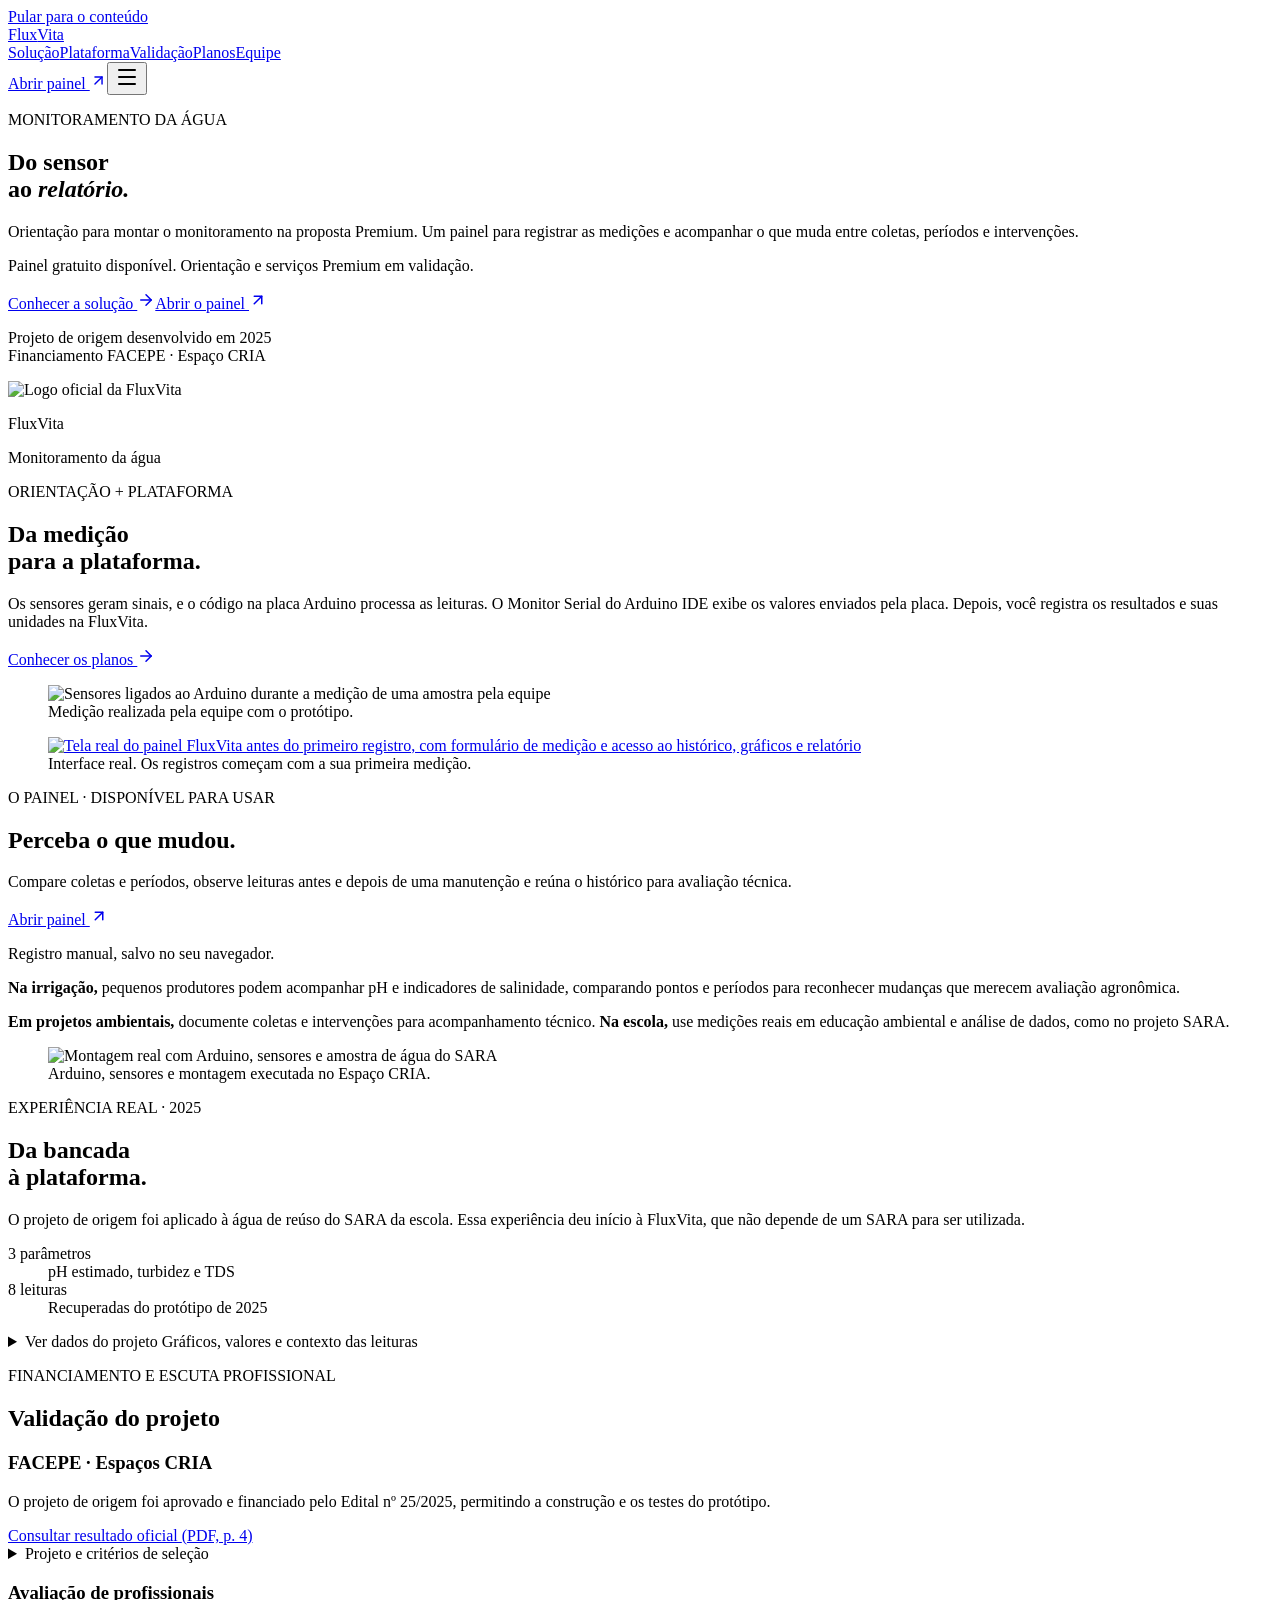
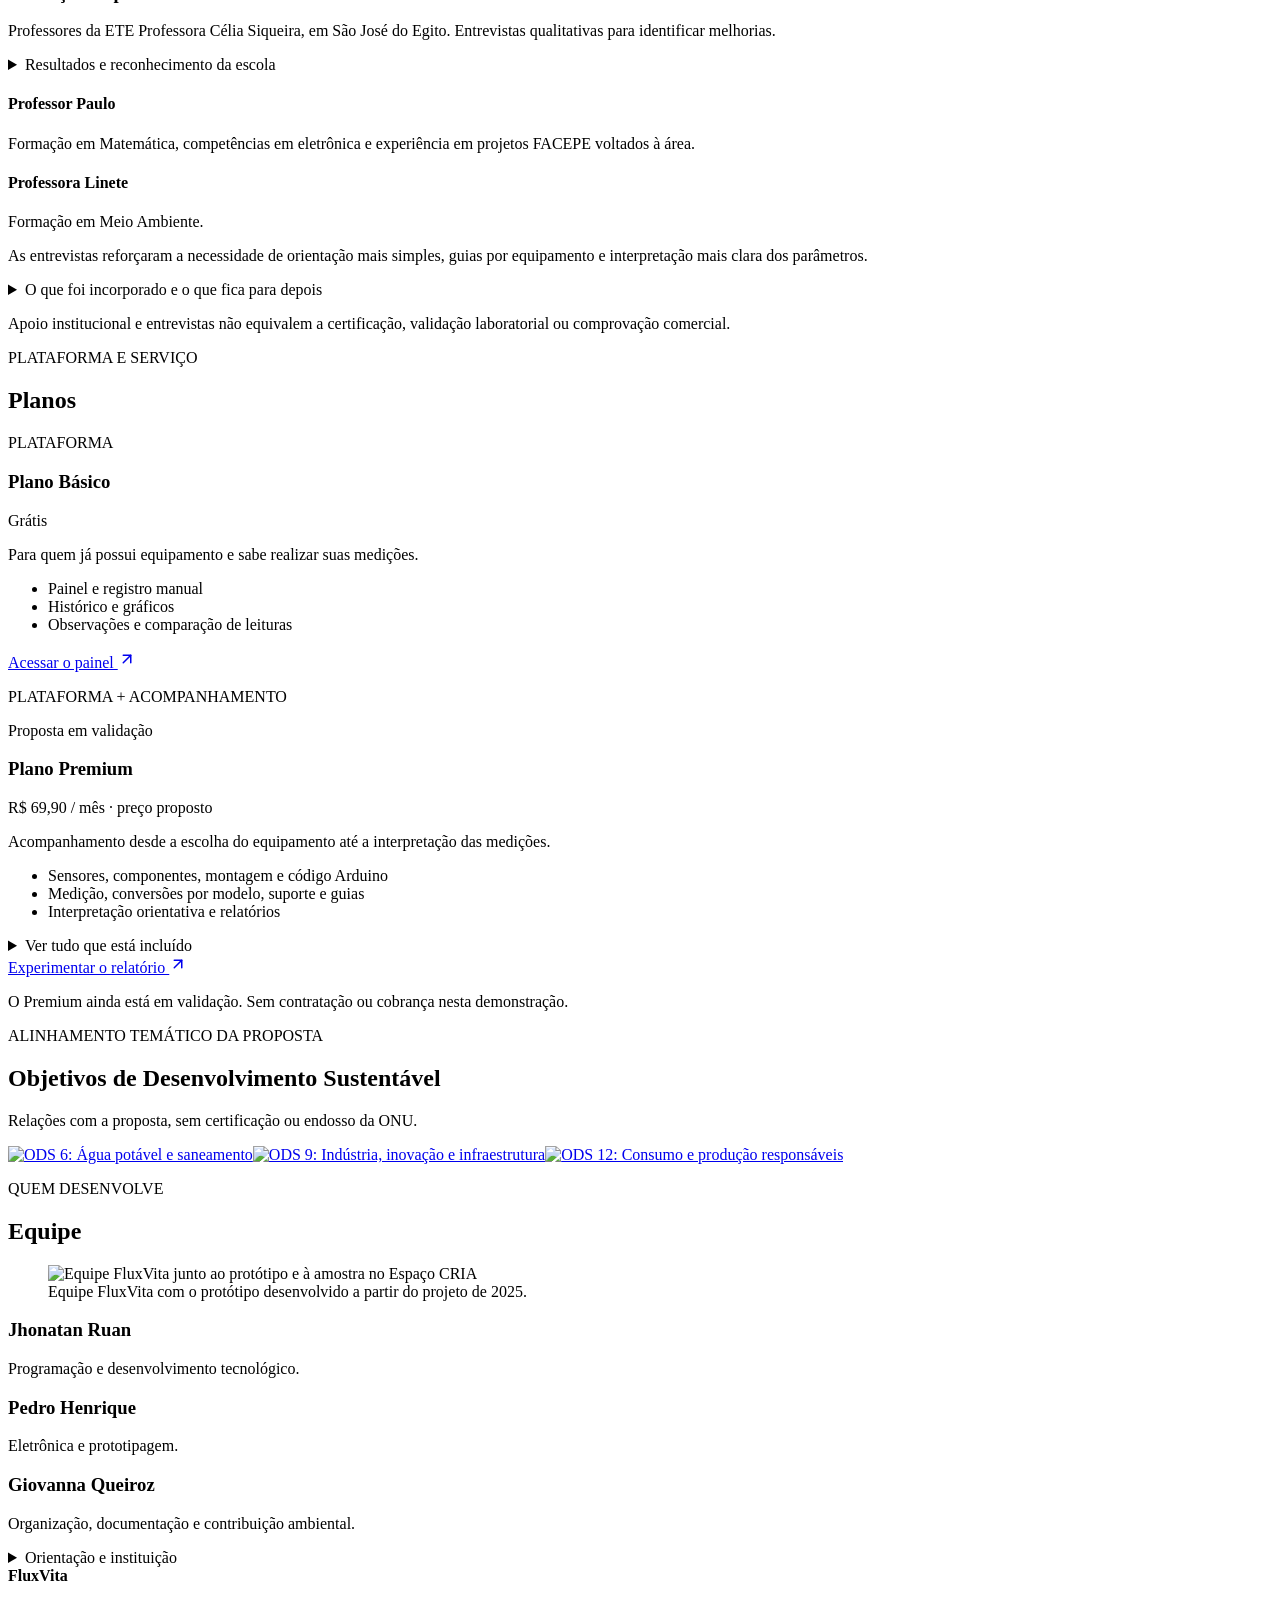
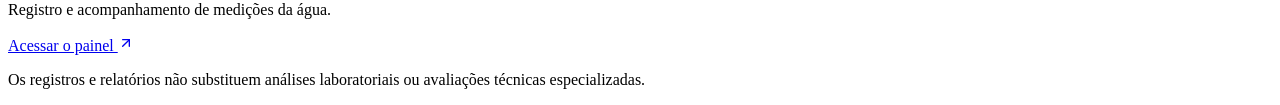
==== commit 22e51c10: "Explica monitoramento e inclui referencias parciais de irrigacao" ====
--- a/index.html
+++ b/index.html
@@ -1,5 +1,5 @@
-<!DOCTYPE html><html lang="pt-BR"><head><meta charSet="utf-8"/><meta name="viewport" content="width=device-width, initial-scale=1"/><link rel="preload" href="/fluxvita/images/logo.jpeg" as="image"/><link rel="stylesheet" href="/fluxvita/_next/static/css/index.Ca_-7YbJ.css" data-rsc-css-href="/fluxvita/_next/static/css/index.Ca_-7YbJ.css" data-precedence="vite-rsc/importer-resources"/><link rel="modulepreload" fetchPriority="low" href="/fluxvita/_next/static/chunks/index-9_RFTfUo.js"/><script src="/fluxvita/_next/static/chunks/rolldown-runtime-BJOXHHZ4.js" type="module" async=""></script><script src="/fluxvita/_next/static/chunks/framework-BcJpXco4.js" type="module" async=""></script><link rel="modulepreload" href="/fluxvita/_next/static/chunks/layout-segment-context-DLpg77RG.js" crossorigin=""/><link rel="modulepreload" href="/fluxvita/_next/static/chunks/site-header-DFb-2lWo.js" crossorigin=""/><link rel="modulepreload" href="/fluxvita/_next/static/chunks/brand-aoldO0m3.js" crossorigin=""/><link rel="modulepreload" href="/fluxvita/_next/static/chunks/x-iNXRPW8p.js" crossorigin=""/><link rel="modulepreload" href="/fluxvita/_next/static/chunks/Icon-qs7o2BY0.js" crossorigin=""/><link rel="modulepreload" href="/fluxvita/_next/static/chunks/reveal-CxmKioQc.js" crossorigin=""/><link rel="modulepreload" href="/fluxvita/_next/static/chunks/sara-results-CwJKl6YV.js" crossorigin=""/><link rel="modulepreload" href="/fluxvita/_next/static/chunks/panel-help-C-VUAg0L.js" crossorigin=""/><title>FluxVita | Registro e acompanhamento de medições da água</title><meta name="description" content="Conheça a proposta FluxVita, os registros do protótipo e o painel para registrar, comparar e relatar medições da água."/><link rel="icon" href="/fluxvita/favicon.svg"/><script>Object.assign(((self[Symbol.for("vinext.navigationRuntime")]??={bootstrap:{routeManifest:null},functions:{}}).bootstrap.rsc??={rsc:[]}),{params:{},nav:{"pathname":"/","searchParams":[]}})</script><link rel="modulepreload" href="/fluxvita/_next/static/chunks/index-9_RFTfUo.js" />
-</head><body><a class="skip" href="#conteudo">Pular para o conteúdo</a><header class="site-header home-header "><a class="brand" href="/fluxvita/" aria-label="FluxVita, início"><img src="/fluxvita/images/logo.jpeg" alt=""/>Flux<span>Vita</span></a><nav id="main-nav" aria-label="Navegação principal" class=""><a href="#solucao">Solução</a><a href="#plataforma">Plataforma</a><a href="#validacao">Validação</a><a href="#planos">Planos</a><a href="#equipe">Equipe</a></nav><a class="button small" href="/fluxvita/painel">Abrir painel <svg xmlns="http://www.w3.org/2000/svg" width="17" height="17" viewBox="0 0 24 24" fill="none" stroke="currentColor" stroke-width="2" stroke-linecap="round" stroke-linejoin="round" class="lucide lucide-arrow-up-right" aria-hidden="true"><path d="M7 7h10v10"></path><path d="M7 17 17 7"></path></svg></a><button id="menu-toggle" class="menu-toggle" aria-label="Abrir menu" aria-expanded="false" aria-controls="main-nav"><svg xmlns="http://www.w3.org/2000/svg" width="24" height="24" viewBox="0 0 24 24" fill="none" stroke="currentColor" stroke-width="2" stroke-linecap="round" stroke-linejoin="round" class="lucide lucide-menu" aria-hidden="true"><path d="M4 5h16"></path><path d="M4 12h16"></path><path d="M4 19h16"></path></svg></button></header><main id="conteudo" class="home-page product-home"><section class="hero wrap"><div class="hero-copy"><p class="eyebrow">MONITORAMENTO DA ÁGUA</p><h1>Do sensor<br/>ao <em>relatório.</em></h1><p class="lead">Escolher sensores, montar e entender as leituras exige orientação. Reunimos esse acompanhamento na proposta Premium e um painel para organizar as suas medições da água.</p><p class="availability">Painel gratuito disponível. Orientação e serviços Premium em validação.</p><div class="actions"><a class="button" href="#solucao">Conhecer a solução <svg xmlns="http://www.w3.org/2000/svg" width="18" height="18" viewBox="0 0 24 24" fill="none" stroke="currentColor" stroke-width="2" stroke-linecap="round" stroke-linejoin="round" class="lucide lucide-arrow-right" aria-hidden="true"><path d="M5 12h14"></path><path d="m12 5 7 7-7 7"></path></svg></a><a class="text-link" href="/fluxvita/painel">Abrir o painel <svg xmlns="http://www.w3.org/2000/svg" width="18" height="18" viewBox="0 0 24 24" fill="none" stroke="currentColor" stroke-width="2" stroke-linecap="round" stroke-linejoin="round" class="lucide lucide-arrow-up-right" aria-hidden="true"><path d="M7 7h10v10"></path><path d="M7 17 17 7"></path></svg></a></div><p class="hero-note">Projeto de origem desenvolvido em 2025<br/>Financiamento FACEPE · Espaço CRIA</p></div><div class="brand-composition" aria-label="FluxVita · Monitoramento da água"><img src="/fluxvita/images/logo.jpeg" alt="Logo oficial da FluxVita" width="1170" height="1118"/><p class="brand-name">FluxVita</p><p class="brand-identification">Monitoramento da água</p><div class="brand-line" aria-hidden="true"></div></div></section><div class="reveal-sections"><section id="solucao" class="offer-section"><div class="wrap offer-guidance"><div class="offer-copy"><p class="eyebrow">ORIENTAÇÃO + PLATAFORMA</p><h2>Começar com orientação.<br/> Continuar com dados.</h2><p>A proposta Premium reúne a escolha dos sensores e componentes, montagem, código Arduino e orientação para medir com o seu equipamento.</p><a class="text-link" href="#planos">Conhecer os planos <svg xmlns="http://www.w3.org/2000/svg" width="18" height="18" viewBox="0 0 24 24" fill="none" stroke="currentColor" stroke-width="2" stroke-linecap="round" stroke-linejoin="round" class="lucide lucide-arrow-right" aria-hidden="true"><path d="M5 12h14"></path><path d="m12 5 7 7-7 7"></path></svg></a></div><figure class="sensor-photo"><img src="/fluxvita/images/sensores-em-amostra-02.jpeg" alt="Sensores ligados ao Arduino durante a medição de uma amostra pela equipe" width="1200" height="1600" loading="lazy"/><figcaption>Medição realizada pela equipe com o protótipo.</figcaption></figure></div><div id="plataforma" class="platform-showcase"><div class="wrap platform-layout"><figure class="panel-preview"><a href="/fluxvita/painel" aria-label="Abrir o painel de acompanhamento"><img src="/fluxvita/images/painel-real.png" alt="Tela real do painel FluxVita antes do primeiro registro, com formulário de medição e acesso ao histórico, gráficos e relatório" width="1440" height="900" loading="lazy"/></a><figcaption>Interface real. Os registros começam com a sua primeira medição.</figcaption></figure><div class="platform-copy"><p class="eyebrow">DISPONÍVEL PARA USAR</p><h2>O painel</h2><p>Registre medições, acompanhe o histórico, compare leituras e experimente o relatório.</p><a class="button" href="/fluxvita/painel">Abrir painel <svg xmlns="http://www.w3.org/2000/svg" width="18" height="18" viewBox="0 0 24 24" fill="none" stroke="currentColor" stroke-width="2" stroke-linecap="round" stroke-linejoin="round" class="lucide lucide-arrow-up-right" aria-hidden="true"><path d="M7 7h10v10"></path><path d="M7 17 17 7"></path></svg></a><p class="storage-caption">Registro manual, salvo no seu navegador.</p></div></div><p class="wrap application-line"><span>PENSADO PARA</span> Projetos ambientais, educação e pequenos produtores.</p></div></section><section id="origem" class="wrap section prototype-section"><div class="prototype-layout"><figure class="prototype-photo"><img src="/fluxvita/images/prototipo-amostra-sara.jpeg" alt="Montagem real com Arduino, sensores e amostra de água do SARA" width="1600" height="1200" loading="lazy"/><figcaption>Arduino, sensores e montagem executada no Espaço CRIA.</figcaption></figure><div class="prototype-copy"><p class="eyebrow">EXPERIÊNCIA REAL · 2025</p><h2>Da bancada<br/> à plataforma.</h2><p>O projeto de origem foi aplicado à água de reúso do SARA da escola. Essa experiência deu início à FluxVita, que não depende de um SARA para ser utilizada.</p><dl class="prototype-facts"><div><dt>3 parâmetros</dt><dd>pH estimado, turbidez e TDS</dd></div><div><dt>8 leituras</dt><dd>Recuperadas do protótipo de 2025</dd></div></dl></div></div><details class="project-data-disclosure" id="resultados"><summary>Ver dados do projeto <span>Gráficos, valores e contexto das leituras</span></summary><section class="wrap section sara-results results-editorial"><div class="results-heading"><div><p class="eyebrow">DADOS DO PROJETO · ARQUIVO DO PROTÓTIPO</p><h2>Dados do projeto</h2><p class="lead">Leituras recuperadas do protótipo utilizado no monitoramento do SARA.</p></div><div class="reading-count"><strong>08</strong><span>leituras recuperadas<br/>Sem datas ou horários disponíveis</span></div></div><div data-orientation="vertical" data-activation-direction="none" data-slot="tabs" class="group/tabs flex gap-2 data-horizontal:flex-col sara-tabs"><div class="parameter-index"><p class="parameter-caption">Explore as leituras</p><div data-orientation="vertical" data-activation-direction="none" aria-orientation="vertical" role="tablist" data-slot="tabs-list" data-variant="default" aria-label="Parâmetro dos dados do projeto" class="group/tabs-list inline-flex w-fit items-center justify-center rounded-lg p-[3px] text-muted-foreground group-data-horizontal/tabs:h-8 group-data-vertical/tabs:h-fit group-data-vertical/tabs:flex-col data-[variant=line]:rounded-none bg-muted"><button type="button" data-active="" data-orientation="vertical" data-activation-direction="none" aria-disabled="false" tabindex="-1" role="tab" aria-selected="true" id="base-ui-_R_paid6i_" data-composite-item-active="" data-slot="tabs-trigger" aria-label="Turbidez" class="relative inline-flex h-[calc(100%-1px)] flex-1 items-center justify-center gap-1.5 rounded-md border border-transparent px-1.5 py-0.5 text-sm font-medium whitespace-nowrap text-foreground/60 transition-all group-data-vertical/tabs:w-full group-data-vertical/tabs:justify-start hover:text-foreground focus-visible:border-ring focus-visible:ring-[3px] focus-visible:ring-ring/50 focus-visible:outline-1 focus-visible:outline-ring disabled:pointer-events-none disabled:opacity-50 has-data-[icon=inline-end]:pr-1 has-data-[icon=inline-start]:pl-1 aria-disabled:pointer-events-none aria-disabled:opacity-50 dark:text-muted-foreground dark:hover:text-foreground group-data-[variant=default]/tabs-list:data-active:shadow-sm group-data-[variant=line]/tabs-list:data-active:shadow-none [&amp;_svg]:pointer-events-none [&amp;_svg]:shrink-0 [&amp;_svg:not([class*=&#x27;size-&#x27;])]:size-4 group-data-[variant=line]/tabs-list:bg-transparent group-data-[variant=line]/tabs-list:data-active:bg-transparent dark:group-data-[variant=line]/tabs-list:data-active:border-transparent dark:group-data-[variant=line]/tabs-list:data-active:bg-transparent data-active:bg-background data-active:text-foreground dark:data-active:border-input dark:data-active:bg-input/30 dark:data-active:text-foreground after:absolute after:bg-foreground after:opacity-0 after:transition-opacity group-data-horizontal/tabs:after:inset-x-0 group-data-horizontal/tabs:after:bottom-[-5px] group-data-horizontal/tabs:after:h-0.5 group-data-vertical/tabs:after:inset-y-0 group-data-vertical/tabs:after:-right-1 group-data-vertical/tabs:after:w-0.5 group-data-[variant=line]/tabs-list:data-active:after:opacity-100"><span>Turbidez</span><small>NTU</small></button><button type="button" data-orientation="vertical" data-activation-direction="none" aria-disabled="false" tabindex="-1" role="tab" aria-selected="false" id="base-ui-_R_19aid6i_" data-slot="tabs-trigger" aria-label="TDS" class="relative inline-flex h-[calc(100%-1px)] flex-1 items-center justify-center gap-1.5 rounded-md border border-transparent px-1.5 py-0.5 text-sm font-medium whitespace-nowrap text-foreground/60 transition-all group-data-vertical/tabs:w-full group-data-vertical/tabs:justify-start hover:text-foreground focus-visible:border-ring focus-visible:ring-[3px] focus-visible:ring-ring/50 focus-visible:outline-1 focus-visible:outline-ring disabled:pointer-events-none disabled:opacity-50 has-data-[icon=inline-end]:pr-1 has-data-[icon=inline-start]:pl-1 aria-disabled:pointer-events-none aria-disabled:opacity-50 dark:text-muted-foreground dark:hover:text-foreground group-data-[variant=default]/tabs-list:data-active:shadow-sm group-data-[variant=line]/tabs-list:data-active:shadow-none [&amp;_svg]:pointer-events-none [&amp;_svg]:shrink-0 [&amp;_svg:not([class*=&#x27;size-&#x27;])]:size-4 group-data-[variant=line]/tabs-list:bg-transparent group-data-[variant=line]/tabs-list:data-active:bg-transparent dark:group-data-[variant=line]/tabs-list:data-active:border-transparent dark:group-data-[variant=line]/tabs-list:data-active:bg-transparent data-active:bg-background data-active:text-foreground dark:data-active:border-input dark:data-active:bg-input/30 dark:data-active:text-foreground after:absolute after:bg-foreground after:opacity-0 after:transition-opacity group-data-horizontal/tabs:after:inset-x-0 group-data-horizontal/tabs:after:bottom-[-5px] group-data-horizontal/tabs:after:h-0.5 group-data-vertical/tabs:after:inset-y-0 group-data-vertical/tabs:after:-right-1 group-data-vertical/tabs:after:w-0.5 group-data-[variant=line]/tabs-list:data-active:after:opacity-100"><span>TDS</span><small>ppm</small></button><button type="button" data-orientation="vertical" data-activation-direction="none" aria-disabled="false" tabindex="-1" role="tab" aria-selected="false" id="base-ui-_R_1paid6i_" data-slot="tabs-trigger" aria-label="pH estimado" class="relative inline-flex h-[calc(100%-1px)] flex-1 items-center justify-center gap-1.5 rounded-md border border-transparent px-1.5 py-0.5 text-sm font-medium whitespace-nowrap text-foreground/60 transition-all group-data-vertical/tabs:w-full group-data-vertical/tabs:justify-start hover:text-foreground focus-visible:border-ring focus-visible:ring-[3px] focus-visible:ring-ring/50 focus-visible:outline-1 focus-visible:outline-ring disabled:pointer-events-none disabled:opacity-50 has-data-[icon=inline-end]:pr-1 has-data-[icon=inline-start]:pl-1 aria-disabled:pointer-events-none aria-disabled:opacity-50 dark:text-muted-foreground dark:hover:text-foreground group-data-[variant=default]/tabs-list:data-active:shadow-sm group-data-[variant=line]/tabs-list:data-active:shadow-none [&amp;_svg]:pointer-events-none [&amp;_svg]:shrink-0 [&amp;_svg:not([class*=&#x27;size-&#x27;])]:size-4 group-data-[variant=line]/tabs-list:bg-transparent group-data-[variant=line]/tabs-list:data-active:bg-transparent dark:group-data-[variant=line]/tabs-list:data-active:border-transparent dark:group-data-[variant=line]/tabs-list:data-active:bg-transparent data-active:bg-background data-active:text-foreground dark:data-active:border-input dark:data-active:bg-input/30 dark:data-active:text-foreground after:absolute after:bg-foreground after:opacity-0 after:transition-opacity group-data-horizontal/tabs:after:inset-x-0 group-data-horizontal/tabs:after:bottom-[-5px] group-data-horizontal/tabs:after:h-0.5 group-data-vertical/tabs:after:inset-y-0 group-data-vertical/tabs:after:-right-1 group-data-vertical/tabs:after:w-0.5 group-data-[variant=line]/tabs-list:data-active:after:opacity-100"><span>pH estimado</span><small>Estimativa</small></button></div><p class="parameter-footnote">Mesma sequência, diferentes parâmetros.</p></div><div data-orientation="vertical" data-activation-direction="none" id="base-ui-_R_6aid6i_" role="tabpanel" tabindex="0" data-index="-1" data-slot="tabs-content" class="flex-1 text-sm outline-none"><div class="sara-chart-layout"><div class="sara-plot"><h3>Turbidez<!-- --> <span>· <!-- -->NTU</span><button type="button" tabindex="0" data-base-ui-click-trigger="" id="base-ui-_R_1u5maid6i_" aria-haspopup="dialog" aria-expanded="false" data-slot="popover-trigger" aria-label="Ajuda: Turbidez" class="help-trigger"><svg xmlns="http://www.w3.org/2000/svg" width="17" height="17" viewBox="0 0 24 24" fill="none" stroke="currentColor" stroke-width="2" stroke-linecap="round" stroke-linejoin="round" class="lucide lucide-circle-question-mark" aria-hidden="true"><circle cx="12" cy="12" r="10"></circle><path d="M9.09 9a3 3 0 0 1 5.83 1c0 2-3 3-3 3"></path><path d="M12 17h.01"></path></svg></button></h3><div data-slot="chart" data-chart="chart-_R_9maid6i_" class="flex aspect-video justify-center text-xs [&amp;_.recharts-cartesian-axis-tick_text]:fill-muted-foreground [&amp;_.recharts-cartesian-grid_line[stroke=&#x27;#ccc&#x27;]]:stroke-border/50 [&amp;_.recharts-curve.recharts-tooltip-cursor]:stroke-border [&amp;_.recharts-dot[stroke=&#x27;#fff&#x27;]]:stroke-transparent [&amp;_.recharts-layer]:outline-hidden [&amp;_.recharts-polar-grid_[stroke=&#x27;#ccc&#x27;]]:stroke-border [&amp;_.recharts-radial-bar-background-sector]:fill-muted [&amp;_.recharts-rectangle.recharts-tooltip-cursor]:fill-muted [&amp;_.recharts-reference-line_[stroke=&#x27;#ccc&#x27;]]:stroke-border [&amp;_.recharts-sector]:outline-hidden [&amp;_.recharts-sector[stroke=&#x27;#fff&#x27;]]:stroke-transparent [&amp;_.recharts-surface]:outline-hidden sara-chart" aria-label="Turbidez: oito leituras por sequência; valores disponíveis na tabela abaixo"><style>
+<!DOCTYPE html><html lang="pt-BR"><head><meta charSet="utf-8"/><meta name="viewport" content="width=device-width, initial-scale=1"/><link rel="preload" href="/fluxvita/images/logo.jpeg" as="image"/><link rel="stylesheet" href="/fluxvita/_next/static/css/index.C7zbNXNr.css" data-rsc-css-href="/fluxvita/_next/static/css/index.C7zbNXNr.css" data-precedence="vite-rsc/importer-resources"/><link rel="modulepreload" fetchPriority="low" href="/fluxvita/_next/static/chunks/index-CX2F68Ei.js"/><script src="/fluxvita/_next/static/chunks/rolldown-runtime-BJOXHHZ4.js" type="module" async=""></script><script src="/fluxvita/_next/static/chunks/framework-BcJpXco4.js" type="module" async=""></script><link rel="modulepreload" href="/fluxvita/_next/static/chunks/layout-segment-context-BRlzgZzl.js" crossorigin=""/><link rel="modulepreload" href="/fluxvita/_next/static/chunks/site-header-DFb-2lWo.js" crossorigin=""/><link rel="modulepreload" href="/fluxvita/_next/static/chunks/brand-aoldO0m3.js" crossorigin=""/><link rel="modulepreload" href="/fluxvita/_next/static/chunks/x-iNXRPW8p.js" crossorigin=""/><link rel="modulepreload" href="/fluxvita/_next/static/chunks/Icon-qs7o2BY0.js" crossorigin=""/><link rel="modulepreload" href="/fluxvita/_next/static/chunks/reveal-CxmKioQc.js" crossorigin=""/><link rel="modulepreload" href="/fluxvita/_next/static/chunks/sara-results-CQITjZY_.js" crossorigin=""/><link rel="modulepreload" href="/fluxvita/_next/static/chunks/panel-help-DyZpknXG.js" crossorigin=""/><title>FluxVita | Registro e acompanhamento de medições da água</title><meta name="description" content="Conheça a proposta FluxVita, os registros do protótipo e o painel para registrar, comparar e relatar medições da água."/><link rel="icon" href="/fluxvita/favicon.svg"/><script>Object.assign(((self[Symbol.for("vinext.navigationRuntime")]??={bootstrap:{routeManifest:null},functions:{}}).bootstrap.rsc??={rsc:[]}),{params:{},nav:{"pathname":"/","searchParams":[]}})</script><link rel="modulepreload" href="/fluxvita/_next/static/chunks/index-CX2F68Ei.js" />
+</head><body><a class="skip" href="#conteudo">Pular para o conteúdo</a><header class="site-header home-header "><a class="brand" href="/fluxvita/" aria-label="FluxVita, início"><img src="/fluxvita/images/logo.jpeg" alt=""/>Flux<span>Vita</span></a><nav id="main-nav" aria-label="Navegação principal" class=""><a href="#solucao">Solução</a><a href="#plataforma">Plataforma</a><a href="#validacao">Validação</a><a href="#planos">Planos</a><a href="#equipe">Equipe</a></nav><a class="button small" href="/fluxvita/painel">Abrir painel <svg xmlns="http://www.w3.org/2000/svg" width="17" height="17" viewBox="0 0 24 24" fill="none" stroke="currentColor" stroke-width="2" stroke-linecap="round" stroke-linejoin="round" class="lucide lucide-arrow-up-right" aria-hidden="true"><path d="M7 7h10v10"></path><path d="M7 17 17 7"></path></svg></a><button id="menu-toggle" class="menu-toggle" aria-label="Abrir menu" aria-expanded="false" aria-controls="main-nav"><svg xmlns="http://www.w3.org/2000/svg" width="24" height="24" viewBox="0 0 24 24" fill="none" stroke="currentColor" stroke-width="2" stroke-linecap="round" stroke-linejoin="round" class="lucide lucide-menu" aria-hidden="true"><path d="M4 5h16"></path><path d="M4 12h16"></path><path d="M4 19h16"></path></svg></button></header><main id="conteudo" class="home-page product-home"><section class="hero wrap"><div class="hero-copy"><p class="eyebrow">MONITORAMENTO DA ÁGUA</p><h1>Do sensor<br/>ao <em>relatório.</em></h1><p class="lead">Orientação para montar o monitoramento na proposta Premium. Um painel para registrar as medições e acompanhar o que muda entre coletas, períodos e intervenções.</p><p class="availability">Painel gratuito disponível. Orientação e serviços Premium em validação.</p><div class="actions"><a class="button" href="#solucao">Conhecer a solução <svg xmlns="http://www.w3.org/2000/svg" width="18" height="18" viewBox="0 0 24 24" fill="none" stroke="currentColor" stroke-width="2" stroke-linecap="round" stroke-linejoin="round" class="lucide lucide-arrow-right" aria-hidden="true"><path d="M5 12h14"></path><path d="m12 5 7 7-7 7"></path></svg></a><a class="text-link" href="/fluxvita/painel">Abrir o painel <svg xmlns="http://www.w3.org/2000/svg" width="18" height="18" viewBox="0 0 24 24" fill="none" stroke="currentColor" stroke-width="2" stroke-linecap="round" stroke-linejoin="round" class="lucide lucide-arrow-up-right" aria-hidden="true"><path d="M7 7h10v10"></path><path d="M7 17 17 7"></path></svg></a></div><p class="hero-note">Projeto de origem desenvolvido em 2025<br/>Financiamento FACEPE · Espaço CRIA</p></div><div class="brand-composition" aria-label="FluxVita · Monitoramento da água"><img src="/fluxvita/images/logo.jpeg" alt="Logo oficial da FluxVita" width="1170" height="1118"/><p class="brand-name">FluxVita</p><p class="brand-identification">Monitoramento da água</p><div class="brand-line" aria-hidden="true"></div></div></section><div class="reveal-sections"><section id="solucao" class="offer-section"><div class="wrap offer-guidance"><div class="offer-copy"><p class="eyebrow">ORIENTAÇÃO + PLATAFORMA</p><h2>Da medição<br/> para a plataforma.</h2><p>Os sensores geram sinais, e o código na placa Arduino processa as leituras. O Monitor Serial do Arduino IDE exibe os valores enviados pela placa. Depois, você registra os resultados e suas unidades na FluxVita.</p><a class="text-link" href="#planos">Conhecer os planos <svg xmlns="http://www.w3.org/2000/svg" width="18" height="18" viewBox="0 0 24 24" fill="none" stroke="currentColor" stroke-width="2" stroke-linecap="round" stroke-linejoin="round" class="lucide lucide-arrow-right" aria-hidden="true"><path d="M5 12h14"></path><path d="m12 5 7 7-7 7"></path></svg></a></div><figure class="sensor-photo"><img src="/fluxvita/images/sensores-em-amostra-02.jpeg" alt="Sensores ligados ao Arduino durante a medição de uma amostra pela equipe" width="1200" height="1600" loading="lazy"/><figcaption>Medição realizada pela equipe com o protótipo.</figcaption></figure></div><div id="plataforma" class="platform-showcase"><div class="wrap platform-layout"><figure class="panel-preview"><a href="/fluxvita/painel" aria-label="Abrir o painel de acompanhamento"><img src="/fluxvita/images/painel-real.png" alt="Tela real do painel FluxVita antes do primeiro registro, com formulário de medição e acesso ao histórico, gráficos e relatório" width="1440" height="900" loading="lazy"/></a><figcaption>Interface real. Os registros começam com a sua primeira medição.</figcaption></figure><div class="platform-copy"><p class="eyebrow">O PAINEL · DISPONÍVEL PARA USAR</p><h2>Perceba o que mudou.</h2><p>Compare coletas e períodos, observe leituras antes e depois de uma manutenção e reúna o histórico para avaliação técnica.</p><a class="button" href="/fluxvita/painel">Abrir painel <svg xmlns="http://www.w3.org/2000/svg" width="18" height="18" viewBox="0 0 24 24" fill="none" stroke="currentColor" stroke-width="2" stroke-linecap="round" stroke-linejoin="round" class="lucide lucide-arrow-up-right" aria-hidden="true"><path d="M7 7h10v10"></path><path d="M7 17 17 7"></path></svg></a><p class="storage-caption">Registro manual, salvo no seu navegador.</p></div></div><div class="wrap application-notes"><p><strong>Na irrigação,</strong> pequenos produtores podem acompanhar pH e indicadores de salinidade, comparando pontos e períodos para reconhecer mudanças que merecem avaliação agronômica.</p><p><strong>Em projetos ambientais,</strong> documente coletas e intervenções para acompanhamento técnico. <strong>Na escola,</strong> use medições reais em educação ambiental e análise de dados, como no projeto SARA.</p></div></div></section><section id="origem" class="wrap section prototype-section"><div class="prototype-layout"><figure class="prototype-photo"><img src="/fluxvita/images/prototipo-amostra-sara.jpeg" alt="Montagem real com Arduino, sensores e amostra de água do SARA" width="1600" height="1200" loading="lazy"/><figcaption>Arduino, sensores e montagem executada no Espaço CRIA.</figcaption></figure><div class="prototype-copy"><p class="eyebrow">EXPERIÊNCIA REAL · 2025</p><h2>Da bancada<br/> à plataforma.</h2><p>O projeto de origem foi aplicado à água de reúso do SARA da escola. Essa experiência deu início à FluxVita, que não depende de um SARA para ser utilizada.</p><dl class="prototype-facts"><div><dt>3 parâmetros</dt><dd>pH estimado, turbidez e TDS</dd></div><div><dt>8 leituras</dt><dd>Recuperadas do protótipo de 2025</dd></div></dl></div></div><details class="project-data-disclosure" id="resultados"><summary>Ver dados do projeto <span>Gráficos, valores e contexto das leituras</span></summary><section class="wrap section sara-results results-editorial"><div class="results-heading"><div><p class="eyebrow">DADOS DO PROJETO · ARQUIVO DO PROTÓTIPO</p><h2>Dados do projeto</h2><p class="lead">Leituras recuperadas do protótipo utilizado no monitoramento do SARA.</p></div><div class="reading-count"><strong>08</strong><span>leituras recuperadas<br/>Sem datas ou horários disponíveis</span></div></div><div data-orientation="vertical" data-activation-direction="none" data-slot="tabs" class="group/tabs flex gap-2 data-horizontal:flex-col sara-tabs"><div class="parameter-index"><p class="parameter-caption">Explore as leituras</p><div data-orientation="vertical" data-activation-direction="none" aria-orientation="vertical" role="tablist" data-slot="tabs-list" data-variant="default" aria-label="Parâmetro dos dados do projeto" class="group/tabs-list inline-flex w-fit items-center justify-center rounded-lg p-[3px] text-muted-foreground group-data-horizontal/tabs:h-8 group-data-vertical/tabs:h-fit group-data-vertical/tabs:flex-col data-[variant=line]:rounded-none bg-muted"><button type="button" data-active="" data-orientation="vertical" data-activation-direction="none" aria-disabled="false" tabindex="-1" role="tab" aria-selected="true" id="base-ui-_R_paid6i_" data-composite-item-active="" data-slot="tabs-trigger" aria-label="Turbidez" class="relative inline-flex h-[calc(100%-1px)] flex-1 items-center justify-center gap-1.5 rounded-md border border-transparent px-1.5 py-0.5 text-sm font-medium whitespace-nowrap text-foreground/60 transition-all group-data-vertical/tabs:w-full group-data-vertical/tabs:justify-start hover:text-foreground focus-visible:border-ring focus-visible:ring-[3px] focus-visible:ring-ring/50 focus-visible:outline-1 focus-visible:outline-ring disabled:pointer-events-none disabled:opacity-50 has-data-[icon=inline-end]:pr-1 has-data-[icon=inline-start]:pl-1 aria-disabled:pointer-events-none aria-disabled:opacity-50 dark:text-muted-foreground dark:hover:text-foreground group-data-[variant=default]/tabs-list:data-active:shadow-sm group-data-[variant=line]/tabs-list:data-active:shadow-none [&amp;_svg]:pointer-events-none [&amp;_svg]:shrink-0 [&amp;_svg:not([class*=&#x27;size-&#x27;])]:size-4 group-data-[variant=line]/tabs-list:bg-transparent group-data-[variant=line]/tabs-list:data-active:bg-transparent dark:group-data-[variant=line]/tabs-list:data-active:border-transparent dark:group-data-[variant=line]/tabs-list:data-active:bg-transparent data-active:bg-background data-active:text-foreground dark:data-active:border-input dark:data-active:bg-input/30 dark:data-active:text-foreground after:absolute after:bg-foreground after:opacity-0 after:transition-opacity group-data-horizontal/tabs:after:inset-x-0 group-data-horizontal/tabs:after:bottom-[-5px] group-data-horizontal/tabs:after:h-0.5 group-data-vertical/tabs:after:inset-y-0 group-data-vertical/tabs:after:-right-1 group-data-vertical/tabs:after:w-0.5 group-data-[variant=line]/tabs-list:data-active:after:opacity-100"><span>Turbidez</span><small>NTU</small></button><button type="button" data-orientation="vertical" data-activation-direction="none" aria-disabled="false" tabindex="-1" role="tab" aria-selected="false" id="base-ui-_R_19aid6i_" data-slot="tabs-trigger" aria-label="TDS" class="relative inline-flex h-[calc(100%-1px)] flex-1 items-center justify-center gap-1.5 rounded-md border border-transparent px-1.5 py-0.5 text-sm font-medium whitespace-nowrap text-foreground/60 transition-all group-data-vertical/tabs:w-full group-data-vertical/tabs:justify-start hover:text-foreground focus-visible:border-ring focus-visible:ring-[3px] focus-visible:ring-ring/50 focus-visible:outline-1 focus-visible:outline-ring disabled:pointer-events-none disabled:opacity-50 has-data-[icon=inline-end]:pr-1 has-data-[icon=inline-start]:pl-1 aria-disabled:pointer-events-none aria-disabled:opacity-50 dark:text-muted-foreground dark:hover:text-foreground group-data-[variant=default]/tabs-list:data-active:shadow-sm group-data-[variant=line]/tabs-list:data-active:shadow-none [&amp;_svg]:pointer-events-none [&amp;_svg]:shrink-0 [&amp;_svg:not([class*=&#x27;size-&#x27;])]:size-4 group-data-[variant=line]/tabs-list:bg-transparent group-data-[variant=line]/tabs-list:data-active:bg-transparent dark:group-data-[variant=line]/tabs-list:data-active:border-transparent dark:group-data-[variant=line]/tabs-list:data-active:bg-transparent data-active:bg-background data-active:text-foreground dark:data-active:border-input dark:data-active:bg-input/30 dark:data-active:text-foreground after:absolute after:bg-foreground after:opacity-0 after:transition-opacity group-data-horizontal/tabs:after:inset-x-0 group-data-horizontal/tabs:after:bottom-[-5px] group-data-horizontal/tabs:after:h-0.5 group-data-vertical/tabs:after:inset-y-0 group-data-vertical/tabs:after:-right-1 group-data-vertical/tabs:after:w-0.5 group-data-[variant=line]/tabs-list:data-active:after:opacity-100"><span>TDS</span><small>ppm</small></button><button type="button" data-orientation="vertical" data-activation-direction="none" aria-disabled="false" tabindex="-1" role="tab" aria-selected="false" id="base-ui-_R_1paid6i_" data-slot="tabs-trigger" aria-label="pH estimado" class="relative inline-flex h-[calc(100%-1px)] flex-1 items-center justify-center gap-1.5 rounded-md border border-transparent px-1.5 py-0.5 text-sm font-medium whitespace-nowrap text-foreground/60 transition-all group-data-vertical/tabs:w-full group-data-vertical/tabs:justify-start hover:text-foreground focus-visible:border-ring focus-visible:ring-[3px] focus-visible:ring-ring/50 focus-visible:outline-1 focus-visible:outline-ring disabled:pointer-events-none disabled:opacity-50 has-data-[icon=inline-end]:pr-1 has-data-[icon=inline-start]:pl-1 aria-disabled:pointer-events-none aria-disabled:opacity-50 dark:text-muted-foreground dark:hover:text-foreground group-data-[variant=default]/tabs-list:data-active:shadow-sm group-data-[variant=line]/tabs-list:data-active:shadow-none [&amp;_svg]:pointer-events-none [&amp;_svg]:shrink-0 [&amp;_svg:not([class*=&#x27;size-&#x27;])]:size-4 group-data-[variant=line]/tabs-list:bg-transparent group-data-[variant=line]/tabs-list:data-active:bg-transparent dark:group-data-[variant=line]/tabs-list:data-active:border-transparent dark:group-data-[variant=line]/tabs-list:data-active:bg-transparent data-active:bg-background data-active:text-foreground dark:data-active:border-input dark:data-active:bg-input/30 dark:data-active:text-foreground after:absolute after:bg-foreground after:opacity-0 after:transition-opacity group-data-horizontal/tabs:after:inset-x-0 group-data-horizontal/tabs:after:bottom-[-5px] group-data-horizontal/tabs:after:h-0.5 group-data-vertical/tabs:after:inset-y-0 group-data-vertical/tabs:after:-right-1 group-data-vertical/tabs:after:w-0.5 group-data-[variant=line]/tabs-list:data-active:after:opacity-100"><span>pH estimado</span><small>Estimativa</small></button></div><p class="parameter-footnote">Mesma sequência, diferentes parâmetros.</p></div><div data-orientation="vertical" data-activation-direction="none" id="base-ui-_R_6aid6i_" role="tabpanel" tabindex="0" data-index="-1" data-slot="tabs-content" class="flex-1 text-sm outline-none"><div class="sara-chart-layout"><div class="sara-plot"><h3>Turbidez<!-- --> <span>· <!-- -->NTU</span><button type="button" tabindex="0" data-base-ui-click-trigger="" id="base-ui-_R_1u5maid6i_" aria-haspopup="dialog" aria-expanded="false" data-slot="popover-trigger" aria-label="Ajuda: Turbidez" class="help-trigger"><svg xmlns="http://www.w3.org/2000/svg" width="17" height="17" viewBox="0 0 24 24" fill="none" stroke="currentColor" stroke-width="2" stroke-linecap="round" stroke-linejoin="round" class="lucide lucide-circle-question-mark" aria-hidden="true"><circle cx="12" cy="12" r="10"></circle><path d="M9.09 9a3 3 0 0 1 5.83 1c0 2-3 3-3 3"></path><path d="M12 17h.01"></path></svg></button></h3><div data-slot="chart" data-chart="chart-_R_9maid6i_" class="flex aspect-video justify-center text-xs [&amp;_.recharts-cartesian-axis-tick_text]:fill-muted-foreground [&amp;_.recharts-cartesian-grid_line[stroke=&#x27;#ccc&#x27;]]:stroke-border/50 [&amp;_.recharts-curve.recharts-tooltip-cursor]:stroke-border [&amp;_.recharts-dot[stroke=&#x27;#fff&#x27;]]:stroke-transparent [&amp;_.recharts-layer]:outline-hidden [&amp;_.recharts-polar-grid_[stroke=&#x27;#ccc&#x27;]]:stroke-border [&amp;_.recharts-radial-bar-background-sector]:fill-muted [&amp;_.recharts-rectangle.recharts-tooltip-cursor]:fill-muted [&amp;_.recharts-reference-line_[stroke=&#x27;#ccc&#x27;]]:stroke-border [&amp;_.recharts-sector]:outline-hidden [&amp;_.recharts-sector[stroke=&#x27;#fff&#x27;]]:stroke-transparent [&amp;_.recharts-surface]:outline-hidden sara-chart" aria-label="Turbidez: oito leituras por sequência; valores disponíveis na tabela abaixo"><style>
  [data-chart=chart-_R_9maid6i_] {
   --color-turbidity: #1260b0;
 }
@@ -8,4 +8,4 @@
 .dark [data-chart=chart-_R_9maid6i_] {
   --color-turbidity: #1260b0;
 }
-</style><div class="recharts-responsive-container" style="width:100%;height:100%;min-width:0"><div style="width:0;height:0;overflow:visible"><div width="320" height="200" class="recharts-wrapper" style="position:relative;cursor:default;width:320px;height:200px"></div></div></div></div></div><aside class="sara-summary"><dl><div><dt>Maior</dt><dd>200,00<!-- --> <small>NTU</small></dd></div><div><dt>Menor</dt><dd>142,17<!-- --> <small>NTU</small></dd></div><div><dt>Média</dt><dd>175,43<!-- --> <small>NTU</small></dd></div></dl></aside></div></div></div><details class="source-table"><summary>Consultar os oito valores e a fonte</summary><div class="table-scroll"><table><caption>Transcrição da tabela da página 1 do PDF fornecido pela equipe. A sequência não representa um intervalo de tempo.</caption><thead><tr><th scope="col">Leitura</th><th scope="col">Turbidez (NTU)</th><th scope="col">TDS (ppm)</th><th scope="col">pH estimado</th></tr></thead><tbody><tr><th scope="row">1</th><td>200,00</td><td>109,5</td><td>9,13</td></tr><tr><th scope="row">2</th><td>169,05</td><td>8,6</td><td>9,19</td></tr><tr><th scope="row">3</th><td>142,17</td><td>37,2</td><td>9,20</td></tr><tr><th scope="row">4</th><td>190,11</td><td>47,1</td><td>9,17</td></tr><tr><th scope="row">5</th><td>183,67</td><td>51,3</td><td>9,17</td></tr><tr><th scope="row">6</th><td>185,78</td><td>53,7</td><td>9,17</td></tr><tr><th scope="row">7</th><td>160,16</td><td>55,7</td><td>9,16</td></tr><tr><th scope="row">8</th><td>172,47</td><td>70,6</td><td>9,15</td></tr></tbody></table></div><p>Fonte: FluxVita: Gráficos do monitoramento da água do SARA, material fornecido pela equipe.</p></details><p class="results-note">Registros do protótipo. Não representam validação laboratorial.</p></section><a href="/fluxvita/painel#testes-bancada" class="text-link">Consultar também os testes de bancada <svg xmlns="http://www.w3.org/2000/svg" width="18" height="18" viewBox="0 0 24 24" fill="none" stroke="currentColor" stroke-width="2" stroke-linecap="round" stroke-linejoin="round" class="lucide lucide-arrow-up-right" aria-hidden="true"><path d="M7 7h10v10"></path><path d="M7 17 17 7"></path></svg></a></details></section><section id="validacao" class="wrap section project-validation" aria-labelledby="validation-title"><header class="validation-heading"><p class="eyebrow">FINANCIAMENTO E ESCUTA PROFISSIONAL</p><h2 id="validation-title">Validação do projeto</h2></header><div class="validation-spread"><article class="validation-institution"><h3>FACEPE · Espaços CRIA</h3><p>O projeto de origem foi aprovado e financiado pelo Edital nº 25/2025, permitindo a construção e os testes do protótipo.</p><a class="validation-source" href="https://www.facepe.br/wp-content/uploads/2025/07/2025.07.17-Espa%C3%A7os-CRIA-Homologa%C3%A7%C3%A3o-de-Resultado.pdf#page=4" target="_blank" rel="noreferrer">Consultar resultado oficial <span>(PDF, p. 4)</span></a><details class="validation-details"><summary>Projeto e critérios de seleção</summary><p><strong>FACEPE:</strong> Fundação de Amparo à Ciência e Tecnologia do Estado de Pernambuco.</p><p><strong>Edital nº 25/2025:</strong> Espaços CRIA: Espaços de Criatividade, Inovação e Aprendizagem.</p><p><strong>Projeto:</strong> Monitoramento Automatizado da Qualidade da Água no Sistema de Aproveitamento e Reúso de Água (SARA) com Arduino.</p><p><strong>Coordenadora:</strong> Maria José Leite Brasiliano.<br/><strong>Instituição:</strong> ETE Professora Célia Siqueira.</p><p>A seleção considerou mérito, relevância e viabilidade, impacto e inovação, orçamento e qualificação da coordenação. Houve análise técnica, classificação por especialistas e homologação pela Diretoria Executiva da FACEPE.</p><p>O edital previa desclassificação abaixo de 7,00 pontos de média ponderada, acompanhamento, relatórios técnicos e prestação de contas. Isso não informa a nota individual do projeto.</p><a class="validation-source" href="https://www.facepe.br/wp-content/uploads/2025/05/2025.05.26-Espa%C3%A7os-Cria.pdf#page=9" target="_blank" rel="noreferrer">Consultar o edital e seus critérios (PDF)</a></details></article><div class="validation-professionals"><h3>Avaliação de profissionais</h3><p class="validation-caption">Professores da ETE Professora Célia Siqueira, em São José do Egito. Entrevistas qualitativas para identificar melhorias.</p><details class="validation-details school-recognition"><summary>Resultados e reconhecimento da escola</summary><p>No registro divulgado pelos gestores e enviado à FluxVita, a escola apresenta IDEB 2025 de 6,3 e 1º lugar entre as ETEs de Pernambuco. Esse registro se refere ao resultado da avaliação, sem informar uma data de premiação.</p><a class="validation-source" href="https://portal.educacao.pe.gov.br/wp-content/uploads/2023/07/Apresentacao-Premio-IDEPE-2023-Categorias-e-Vencedores.pdf#page=21" target="_blank" rel="noreferrer">Consultar o resultado oficial do IDEPE 2022: 1º lugar entre as ETEs. Fonte: SEE-PE (PDF).</a></details><article class="professional-review"><h4>Professor Paulo</h4><p class="review-background">Formação em Matemática, competências em eletrônica e experiência em projetos FACEPE voltados à área.</p></article><article class="professional-review"><h4>Professora Linete</h4><p class="review-background">Formação em Meio Ambiente.</p></article></div></div><div class="validation-learning"><p>As entrevistas reforçaram a necessidade de orientação mais simples, guias por equipamento e interpretação mais clara dos parâmetros.</p><details class="validation-details"><summary>O que foi incorporado e o que fica para depois</summary><p><strong>Professor Paulo<!-- -->:</strong> <!-- -->Destacou a necessidade de tutorial e orientação para usar o equipamento e compreender os parâmetros.</p><p><strong>Professora Linete<!-- -->:</strong> <!-- -->Reforçou guias compreensíveis para agricultores e a atenção à salinidade em contextos de água de poço.</p><p>Revisamos o tutorial inicial, a explicação sobre salinidade e a proposta de guias por modelo. Esses guias ainda serão produzidos. A interpretação orientativa já existente foi preservada.</p><p>Linete apontou associações de agricultores como possível canal de aproximação com o público rural, não como clientes confirmados.</p><p>Paulo sugeriu vídeo tutorial, maior autonomia energética e leitura sem computador. São possibilidades futuras do conteúdo e do protótipo, ainda não implementadas.</p></details></div><p class="validation-limit">Apoio institucional e entrevistas não equivalem a certificação, validação laboratorial ou comprovação comercial.</p></section><section id="planos" class="wrap section plans-section"><div class="editorial-heading"><p class="eyebrow">PLATAFORMA E SERVIÇO</p><h2>Planos</h2></div><div class="plan-grid"><article class="plan-basic"><p class="eyebrow">PLATAFORMA</p><h3>Plano Básico</h3><p class="premium-price">Grátis</p><p>Para quem já possui equipamento e sabe realizar suas medições.</p><ul class="basic-features"><li>Painel e registro manual</li><li>Histórico e gráficos</li><li>Observações e comparação de leituras</li></ul><a class="button secondary" href="/fluxvita/painel">Acessar o painel <svg xmlns="http://www.w3.org/2000/svg" width="18" height="18" viewBox="0 0 24 24" fill="none" stroke="currentColor" stroke-width="2" stroke-linecap="round" stroke-linejoin="round" class="lucide lucide-arrow-up-right" aria-hidden="true"><path d="M7 7h10v10"></path><path d="M7 17 17 7"></path></svg></a></article><article class="plan-premium" id="premium"><div class="plan-top"><p class="eyebrow">PLATAFORMA + ACOMPANHAMENTO</p><span class="proposal-badge">Proposta em validação</span></div><h3>Plano Premium</h3><p class="premium-price">R$ 69,90 <span>/ mês · preço proposto</span></p><p>Acompanhamento desde a escolha do equipamento até a interpretação das medições.</p><ul class="premium-deliverables"><li>Sensores, componentes, montagem e código Arduino</li><li>Medição, conversões por modelo, suporte e guias</li><li>Interpretação orientativa e relatórios</li></ul><details class="premium-all"><summary>Ver tudo que está incluído</summary><div><h4>Materiais e orientação previstos</h4><p>Tudo do Básico, mais orientação sobre sensores e modelos, onde comprar, lista de componentes, montagem e instalação remota. Os materiais por modelo serão estruturados para permitir que o usuário execute grande parte do processo com autonomia.</p><p>Estão previstos tutoriais passo a passo e guias específicos para sensores e modelos suportados: identificação, componentes, ligações, instalação, código Arduino em C/C++, unidade de leitura, medição, calibração quando aplicável e manutenção básica.</p><h4>Conversões por modelo</h4><p>Previstas apenas com modelo confirmado e fórmula documentada, mantendo a leitura original e a fórmula visíveis. Nenhum modelo está habilitado nesta versão. Conversão não substitui calibração ou análise laboratorial.</p><h4>Ferramentas disponíveis em demonstração</h4><p>Equipamentos vinculados às leituras, referência do ponto, ocorrências e comparação antes/depois. O relatório reúne gráficos, resumo e contexto das medições, com opção de imprimir ou salvar como PDF pelo navegador.</p><h4>Acompanhamento proposto</h4><p>Apoio para interpretar mudanças, conferir o equipamento ou buscar avaliação especializada. A elaboração de relatórios com a equipe ainda será estruturada. O painel não diagnostica causas.</p><p>Os serviços continuam em validação. Não há contratação ou cobrança pelo site.</p></div></details><a class="button" href="/fluxvita/painel#relatorio">Experimentar o relatório <svg xmlns="http://www.w3.org/2000/svg" width="18" height="18" viewBox="0 0 24 24" fill="none" stroke="currentColor" stroke-width="2" stroke-linecap="round" stroke-linejoin="round" class="lucide lucide-arrow-up-right" aria-hidden="true"><path d="M7 7h10v10"></path><path d="M7 17 17 7"></path></svg></a></article></div><p class="plan-availability">O Premium ainda está em validação. Sem contratação ou cobrança nesta demonstração.</p></section><section class="ods-section" aria-labelledby="ods-title"><div class="wrap ods-layout"><div><p class="eyebrow">ALINHAMENTO TEMÁTICO DA PROPOSTA</p><h2 id="ods-title">Objetivos de Desenvolvimento Sustentável</h2><p>Relações com a proposta, sem certificação ou endosso da ONU.</p></div><div class="ods-links"><a href="https://brasil.un.org/pt-br/sdgs/6" target="_blank" rel="noreferrer"><img src="/fluxvita/images/ods-6.webp" alt="ODS 6: Água potável e saneamento" width="500" height="500" loading="lazy"/></a><a href="https://brasil.un.org/pt-br/sdgs/9" target="_blank" rel="noreferrer"><img src="/fluxvita/images/ods-9.webp" alt="ODS 9: Indústria, inovação e infraestrutura" width="500" height="500" loading="lazy"/></a><a href="https://brasil.un.org/pt-br/sdgs/12" target="_blank" rel="noreferrer"><img src="/fluxvita/images/ods-12.webp" alt="ODS 12: Consumo e produção responsáveis" width="500" height="500" loading="lazy"/></a></div></div></section><section id="equipe" class="wrap section team-section"><p class="eyebrow">QUEM DESENVOLVE</p><h2>Equipe</h2><div class="team-layout"><figure class="team-photo"><img src="/fluxvita/images/equipe-prototipo-sara.jpeg" alt="Equipe FluxVita junto ao protótipo e à amostra no Espaço CRIA" loading="lazy" width="1200" height="1600"/><figcaption>Equipe FluxVita com o protótipo desenvolvido a partir do projeto de 2025.</figcaption></figure><div class="team-people"><div class="team-grid"><article><h3>Jhonatan Ruan</h3><p>Programação e desenvolvimento tecnológico.</p></article><article><h3>Pedro Henrique</h3><p>Eletrônica e prototipagem.</p></article><article><h3>Giovanna Queiroz</h3><p>Organização, documentação e contribuição ambiental.</p></article></div><details class="team-credits"><summary>Orientação e instituição</summary><div class="credits"><p><span>ORIENTAÇÃO</span>Professora Maria José Leite Brasiliano</p><p><span>APOIO</span>Gestor Niedson Amaral</p><p><span>INSTITUIÇÃO</span>ETE Professora Célia Siqueira<br/>São José do Egito · Pernambuco</p></div></details></div></div></section></div><footer class="footer"><div class="wrap"><strong>FluxVita</strong><p>Registro e acompanhamento de medições da água.</p><a href="/fluxvita/painel">Acessar o painel <svg xmlns="http://www.w3.org/2000/svg" width="16" height="16" viewBox="0 0 24 24" fill="none" stroke="currentColor" stroke-width="2" stroke-linecap="round" stroke-linejoin="round" class="lucide lucide-arrow-up-right" aria-hidden="true"><path d="M7 7h10v10"></path><path d="M7 17 17 7"></path></svg></a></div><p class="wrap footer-note">Os registros e relatórios não substituem análises laboratoriais ou avaliações técnicas especializadas.</p></footer></main><script type="module" src="/fluxvita/_next/static/chunks/index-9_RFTfUo.js" id="_R_" async=""></script><script>((self[Symbol.for("vinext.navigationRuntime")]??={bootstrap:{routeManifest:null},functions:{}}).bootstrap.rsc??={rsc:[]}).rsc.push("0:{\"page:/\":\"$L1\",\"layout:/\":\"$L2\",\"route:/\":\"$L3\",\"__route\":\"route:/\",\"__interceptionContext\":null,\"__layoutIds\":[\"layout:/\"],\"__rootLayout\":\"/\",\"__bfcacheSegmentIdentities\":{\"layout:/\":\"[\\\"layout\\\",\\\"layout:/\\\",\\\"root-boundary:/\\\",\\\"\\\"]\",\"page:/\":\"[\\\"page\\\",\\\"page:/\\\",\\\"root-boundary:/\\\",\\\"\\\"]\"},\"__srcPage\":[\"page\"],\"__layoutFlags\":{\"layout:/\":\"s\"},\"__artifactCompatibility\":{\"schemaVersion\":1,\"graphVersion\":\"app-route-graph:1177fd80f83fa7b0\",\"deploymentVersion\":\"b0f666a3-707a-402c-9be6-4d2033ecafa2\",\"appElementsSchemaVersion\":1,\"rscPayloadSchemaVersion\":1,\"rootBoundaryId\":\"/\",\"renderEpoch\":null}}\n")</script><script>((self[Symbol.for("vinext.navigationRuntime")]??={bootstrap:{routeManifest:null},functions:{}}).bootstrap.rsc??={rsc:[]}).rsc.push("4:I[\"8c0f216c4604\",[],\"Children\",1]\n")</script><script>((self[Symbol.for("vinext.navigationRuntime")]??={bootstrap:{routeManifest:null},functions:{}}).bootstrap.rsc??={rsc:[]}).rsc.push("5:I[\"593f344dc510\",[],\"GlobalErrorBoundary\",1]\n")</script><script>((self[Symbol.for("vinext.navigationRuntime")]??={bootstrap:{routeManifest:null},functions:{}}).bootstrap.rsc??={rsc:[]}).rsc.push("6:I[\"0b874ad30386\",[],\"default\",1]\n")</script><script>((self[Symbol.for("vinext.navigationRuntime")]??={bootstrap:{routeManifest:null},functions:{}}).bootstrap.rsc??={rsc:[]}).rsc.push("7:I[\"593f344dc510\",[],\"ErrorBoundary\",1]\n")</script><script>((self[Symbol.for("vinext.navigationRuntime")]??={bootstrap:{routeManifest:null},functions:{}}).bootstrap.rsc??={rsc:[]}).rsc.push("8:I[\"15c18cfaeeff\",[],\"LayoutSegmentProvider\",1]\n")</script><script>((self[Symbol.for("vinext.navigationRuntime")]??={bootstrap:{routeManifest:null},functions:{}}).bootstrap.rsc??={rsc:[]}).rsc.push("9:I[\"8c0f216c4604\",[],\"Slot\",1]\n")</script><script>((self[Symbol.for("vinext.navigationRuntime")]??={bootstrap:{routeManifest:null},functions:{}}).bootstrap.rsc??={rsc:[]}).rsc.push("a:I[\"593f344dc510\",[],\"NotFoundBoundary\",1]\n")</script><script>((self[Symbol.for("vinext.navigationRuntime")]??={bootstrap:{routeManifest:null},functions:{}}).bootstrap.rsc??={rsc:[]}).rsc.push("b:I[\"9276801271d6\",[],\"AppRouterScrollTarget\",1]\n")</script><script>((self[Symbol.for("vinext.navigationRuntime")]??={bootstrap:{routeManifest:null},functions:{}}).bootstrap.rsc??={rsc:[]}).rsc.push("c:I[\"593f344dc510\",[],\"RedirectBoundary\",1]\n")</script><script>((self[Symbol.for("vinext.navigationRuntime")]??={bootstrap:{routeManifest:null},functions:{}}).bootstrap.rsc??={rsc:[]}).rsc.push(":HL[\"/fluxvita/_next/static/css/index.Ca_-7YbJ.css\",\"style\"     ]\n")</script><script>((self[Symbol.for("vinext.navigationRuntime")]??={bootstrap:{routeManifest:null},functions:{}}).bootstrap.rsc??={rsc:[]}).rsc.push("2:[[[\"$\",\"link\",\"css:/fluxvita/_next/static/css/index.Ca_-7YbJ.css\",{\"rel\":\"stylesheet\",\"precedence\":\"vite-rsc/importer-resources\",\"href\":\"/fluxvita/_next/static/css/index.Ca_-7YbJ.css\",\"data-rsc-css-href\":\"/fluxvita/_next/static/css/index.Ca_-7YbJ.css\"}],\"$undefined\"],[\"$\",\"html\",null,{\"lang\":\"pt-BR\",\"children\":[\"$\",\"body\",null,{\"children\":[[\"$\",\"a\",null,{\"className\":\"skip\",\"href\":\"#conteudo\",\"children\":\"Pular para o conteúdo\"}],[\"$\",\"$L4\",null,{}]]}]}]]\n")</script><script>((self[Symbol.for("vinext.navigationRuntime")]??={bootstrap:{routeManifest:null},functions:{}}).bootstrap.rsc??={rsc:[]}).rsc.push("3:[[[\"$\",\"meta\",null,{\"charSet\":\"utf-8\"}],[[\"$\",\"title\",\"0\",{\"children\":\"FluxVita | Registro e acompanhamento de medições da água\"}],[\"$\",\"meta\",\"1\",{\"name\":\"description\",\"content\":\"Conheça a proposta FluxVita, os registros do protótipo e o painel para registrar, comparar e relatar medições da água.\"}],[\"$\",\"link\",\"2\",{\"data-vinext-streamed-icon\":\"$undefined\",\"rel\":\"icon\",\"href\":\"/fluxvita/favicon.svg\",\"type\":\"$undefined\",\"sizes\":\"$undefined\",\"color\":\"$undefined\",\"media\":\"$undefined\",\"fetchPriority\":\"$undefined\"}]],[[\"$\",\"meta\",\"0\",{\"name\":\"viewport\",\"content\":\"width=device-width, initial-scale=1\"}]]],[\"$\",\"$L5\",null,{\"fallback\":\"$6\",\"children\":[\"$\",\"$L7\",null,{\"fallback\":\"$6\",\"children\":[\"$\",\"$L8\",null,{\"providerId\":\"layout:/\",\"segmentMap\":{\"children\":[]},\"children\":[\"$\",\"$L9\",null,{\"id\":\"layout:/\",\"parallelSlots\":\"$undefined\",\"children\":[\"$\",\"$La\",null,{\"resetKey\":\"\",\"fallback\":[[\"$\",\"title\",null,{\"children\":\"404: This page could not be found.\"}],[\"$\",\"div\",null,{\"style\":{\"fontFamily\":\"system-ui,\\\"Segoe UI\\\",Roboto,Helvetica,Arial,sans-serif,\\\"Apple Color Emoji\\\",\\\"Segoe UI Emoji\\\"\",\"height\":\"100vh\",\"textAlign\":\"center\",\"display\":\"flex\",\"flexDirection\":\"column\",\"alignItems\":\"center\",\"justifyContent\":\"center\"},\"children\":[\"$\",\"div\",null,{\"children\":[[\"$\",\"style\",null,{\"dangerouslySetInnerHTML\":{\"__html\":\"body{color:#000;background:#fff;margin:0}.next-error-h1{border-right:1px solid rgba(0,0,0,.3)}@media (prefers-color-scheme:dark){body{color:#fff;background:#000}.next-error-h1{border-right:1px solid rgba(255,255,255,.3)}}\"}}],[\"$\",\"h1\",null,{\"className\":\"next-error-h1\",\"style\":{\"display\":\"inline-block\",\"margin\":\"0 20px 0 0\",\"padding\":\"0 23px 0 0\",\"fontSize\":24,\"fontWeight\":500,\"verticalAlign\":\"top\",\"lineHeight\":\"49px\"},\"children\":404}],[\"$\",\"div\",null,{\"style\":{\"display\":\"inline-block\"},\"children\":[\"$\",\"h2\",null,{\"style\":{\"fontSize\":14,\"fontWeight\":400,\"lineHeight\":\"49px\",\"margin\":0},\"children\":\"This page could not be found.\"}]}]]}]}]],\"children\":[\"$\",\"$Lb\",null,{\"children\":[\"$\",\"$Lc\",null,{\"children\":[[\"$\",\"$L8\",null,{\"providerId\":\"page:/\",\"segmentMap\":{\"children\":[\"__PAGE__\"]},\"children\":[\"$\",\"$L9\",null,{\"id\":\"page:/\"}]}],null]}]}]}]}]}]}]}],null,null]\n")</script><script>((self[Symbol.for("vinext.navigationRuntime")]??={bootstrap:{routeManifest:null},functions:{}}).bootstrap.rsc??={rsc:[]}).rsc.push("d:I[\"91ead71c14ab\",[],\"SiteHeader\",1]\n")</script><script>((self[Symbol.for("vinext.navigationRuntime")]??={bootstrap:{routeManifest:null},functions:{}}).bootstrap.rsc??={rsc:[]}).rsc.push("e:I[\"339f946bc456\",[],\"default\",1]\n")</script><script>((self[Symbol.for("vinext.navigationRuntime")]??={bootstrap:{routeManifest:null},functions:{}}).bootstrap.rsc??={rsc:[]}).rsc.push("f:I[\"9b90e66f7ab1\",[],\"Reveal\",1]\n")</script><script>((self[Symbol.for("vinext.navigationRuntime")]??={bootstrap:{routeManifest:null},functions:{}}).bootstrap.rsc??={rsc:[]}).rsc.push(":HL[\"/fluxvita/images/logo.jpeg\",\"image\"]\n")</script><script>((self[Symbol.for("vinext.navigationRuntime")]??={bootstrap:{routeManifest:null},functions:{}}).bootstrap.rsc??={rsc:[]}).rsc.push("1:[[\"$\",\"$Ld\",null,{}],[\"$\",\"main\",null,{\"id\":\"conteudo\",\"className\":\"home-page product-home\",\"children\":[[\"$\",\"section\",null,{\"className\":\"hero wrap\",\"children\":[[\"$\",\"div\",null,{\"className\":\"hero-copy\",\"children\":[[\"$\",\"p\",null,{\"className\":\"eyebrow\",\"children\":\"MONITORAMENTO DA ÁGUA\"}],[\"$\",\"h1\",null,{\"children\":[\"Do sensor\",[\"$\",\"br\",null,{}],\"ao \",[\"$\",\"em\",null,{\"children\":\"relatório.\"}]]}],[\"$\",\"p\",null,{\"className\":\"lead\",\"children\":\"Escolher sensores, montar e entender as leituras exige orientação. Reunimos esse acompanhamento na proposta Premium e um painel para organizar as suas medições da água.\"}],[\"$\",\"p\",null,{\"className\":\"availability\",\"children\":\"Painel gratuito disponível. Orientação e serviços Premium em validação.\"}],[\"$\",\"div\",null,{\"className\":\"actions\",\"children\":[[\"$\",\"a\",null,{\"className\":\"button\",\"href\":\"#solucao\",\"children\":[\"Conhecer a solução \",[\"$\",\"$Le\",null,{\"ref\":\"$undefined\",\"iconNode\":[[\"path\",{\"d\":\"M5 12h14\",\"key\":\"1ays0h\"}],[\"path\",{\"d\":\"m12 5 7 7-7 7\",\"key\":\"xquz4c\"}]],\"className\":\"lucide-arrow-right\",\"size\":18}]]}],[\"$\",\"a\",null,{\"className\":\"text-link\",\"href\":\"/fluxvita/painel\",\"children\":[\"Abrir o painel \",[\"$\",\"$Le\",null,{\"ref\":\"$undefined\",\"iconNode\":[[\"path\",{\"d\":\"M7 7h10v10\",\"key\":\"1tivn9\"}],[\"path\",{\"d\":\"M7 17 17 7\",\"key\":\"1vkiza\"}]],\"className\":\"lucide-arrow-up-right\",\"size\":18}]]}]]}],[\"$\",\"p\",null,{\"className\":\"hero-note\",\"children\":[\"Projeto de origem desenvolvido em 2025\",[\"$\",\"br\",null,{}],\"Financiamento FACEPE · Espaço CRIA\"]}]]}],[\"$\",\"div\",null,{\"className\":\"brand-composition\",\"aria-label\":\"FluxVita · Monitoramento da água\",\"children\":[[\"$\",\"img\",null,{\"src\":\"/fluxvita/images/logo.jpeg\",\"alt\":\"Logo oficial da FluxVita\",\"width\":1170,\"height\":1118}],[\"$\",\"p\",null,{\"className\":\"brand-name\",\"children\":\"FluxVita\"}],[\"$\",\"p\",null,{\"className\":\"brand-identification\",\"children\":\"Monitoramento da água\"}],[\"$\",\"div\",null,{\"className\":\"brand-line\",\"aria-hidden\":\"true\"}]]}]]}],[[\"$\",\"$Lf\",null,{\"children\":[[\"$\",\"section\",null,{\"id\":\"solucao\",\"className\":\"offer-section\",\"children\":[[\"$\",\"div\",null,{\"className\":\"wrap offer-guidance\",\"children\":[[\"$\",\"div\",null,{\"className\":\"offer-copy\",\"children\":[[\"$\",\"p\",null,{\"className\":\"eyebrow\",\"children\":\"ORIENTAÇÃO + PLATAFORMA\"}],[\"$\",\"h2\",null,{\"children\":[\"Começar com orientação.\",[\"$\",\"br\",null,{}],\" Continuar com dados.\"]}],[\"$\",\"p\",null,{\"children\":\"A proposta Premium reúne a escolha dos sensores e componentes, montagem, código Arduino e orientação para medir com o seu equipamento.\"}],[\"$\",\"a\",null,{\"className\":\"text-link\",\"href\":\"#planos\",\"children\":[\"Conhecer os planos \",[\"$\",\"$Le\",null,{\"ref\":\"$undefined\",\"iconNode\":\"$1:1:props:children:0:props:children:0:props:children:4:props:children:0:props:children:1:props:iconNode\",\"className\":\"lucide-arrow-right\",\"size\":18}]]}]]}],[\"$\",\"figure\",null,{\"className\":\"sensor-photo\",\"children\":[[\"$\",\"img\",null,{\"src\":\"/fluxvita/images/sensores-em-amostra-02.jpeg\",\"alt\":\"Sensores ligados ao Arduino durante a medição de uma amostra pela equipe\",\"width\":1200,\"height\":1600,\"loading\":\"lazy\"}],[\"$\",\"figcaption\",null,{\"children\":\"Medição realizada pela equipe com o protótipo.\"}]]}]]}],[\"$\",\"div\",null,{\"id\":\"plataforma\",\"className\":\"platform-showcase\",\"children\":[[\"$\",\"div\",null,{\"className\":\"wrap platform-layout\",\"children\":[[\"$\",\"figure\",null,{\"className\":\"panel-preview\",\"children\":[[\"$\",\"a\",null,{\"href\":\"/fluxvita/painel\",\"aria-label\":\"Abrir o painel de acompanhamento\",\"children\":[\"$\",\"img\",null,{\"src\":\"/fluxvita/images/painel-real.png\",\"alt\":\"Tela real do painel FluxVita antes do primeiro registro, com formulário de medição e acesso ao histórico, gráficos e relatório\",\"width\":1440,\"height\":900,\"loading\":\"lazy\"}]}],[\"$\",\"figcaption\",null,{\"children\":\"Interface real. Os registros começam com a sua primeira medição.\"}]]}],[\"$\",\"div\",null,{\"className\":\"platform-copy\",\"children\":[[\"$\",\"p\",null,{\"className\":\"eyebrow\",\"children\":\"DISPONÍVEL PARA USAR\"}],[\"$\",\"h2\",null,{\"children\":\"O painel\"}],[\"$\",\"p\",null,{\"children\":\"Registre medições, acompanhe o histórico, compare leituras e experimente o relatório.\"}],[\"$\",\"a\",null,{\"className\":\"button\",\"href\":\"/fluxvita/painel\",\"children\":[\"Abrir painel \",[\"$\",\"$Le\",null,{\"ref\":\"$undefined\",\"iconNode\":\"$1:1:props:children:0:props:children:0:props:children:4:props:children:1:props:children:1:props:iconNode\",\"className\":\"lucide-arrow-up-right\",\"size\":18}]]}],[\"$\",\"p\",null,{\"className\":\"storage-caption\",\"children\":\"Registro manual, salvo no seu navegador.\"}]]}]]}],[\"$\",\"p\",null,{\"className\":\"wrap application-line\",\"children\":[[\"$\",\"span\",null,{\"children\":\"PENSADO PARA\"}],\" Projetos ambientais, educação e pequenos produtores.\"]}]]}]]}],[\"$\",\"section\",null,{\"id\":\"origem\",\"className\":\"wrap section prototype-section\",\"children\":[\"$L10\",\"$L11\"]}],\"$L12\",\"$L13\",\"$L14\",\"$L15\"]}],\"$L16\"]]}]]\n")</script><script>((self[Symbol.for("vinext.navigationRuntime")]??={bootstrap:{routeManifest:null},functions:{}}).bootstrap.rsc??={rsc:[]}).rsc.push("17:I[\"8adf93b6f6e0\",[],\"SaraResults\",1]\n")</script><script>((self[Symbol.for("vinext.navigationRuntime")]??={bootstrap:{routeManifest:null},functions:{}}).bootstrap.rsc??={rsc:[]}).rsc.push("10:[\"$\",\"div\",null,{\"className\":\"prototype-layout\",\"children\":[[\"$\",\"figure\",null,{\"className\":\"prototype-photo\",\"children\":[[\"$\",\"img\",null,{\"src\":\"/fluxvita/images/prototipo-amostra-sara.jpeg\",\"alt\":\"Montagem real com Arduino, sensores e amostra de água do SARA\",\"width\":1600,\"height\":1200,\"loading\":\"lazy\"}],[\"$\",\"figcaption\",null,{\"children\":\"Arduino, sensores e montagem executada no Espaço CRIA.\"}]]}],[\"$\",\"div\",null,{\"className\":\"prototype-copy\",\"children\":[[\"$\",\"p\",null,{\"className\":\"eyebrow\",\"children\":\"EXPERIÊNCIA REAL · 2025\"}],[\"$\",\"h2\",null,{\"children\":[\"Da bancada\",[\"$\",\"br\",null,{}],\" à plataforma.\"]}],[\"$\",\"p\",null,{\"children\":\"O projeto de origem foi aplicado à água de reúso do SARA da escola. Essa experiência deu início à FluxVita, que não depende de um SARA para ser utilizada.\"}],[\"$\",\"dl\",null,{\"className\":\"prototype-facts\",\"children\":[[\"$\",\"div\",null,{\"children\":[[\"$\",\"dt\",null,{\"children\":\"3 parâmetros\"}],[\"$\",\"dd\",null,{\"children\":\"pH estimado, turbidez e TDS\"}]]}],[\"$\",\"div\",null,{\"children\":[[\"$\",\"dt\",null,{\"children\":\"8 leituras\"}],[\"$\",\"dd\",null,{\"children\":\"Recuperadas do protótipo de 2025\"}]]}]]}]]}]]}]\n")</script><script>((self[Symbol.for("vinext.navigationRuntime")]??={bootstrap:{routeManifest:null},functions:{}}).bootstrap.rsc??={rsc:[]}).rsc.push("11:[\"$\",\"details\",null,{\"className\":\"project-data-disclosure\",\"id\":\"resultados\",\"children\":[[\"$\",\"summary\",null,{\"children\":[\"Ver dados do projeto \",[\"$\",\"span\",null,{\"children\":\"Gráficos, valores e contexto das leituras\"}]]}],[\"$\",\"$L17\",null,{\"embedded\":true}],[\"$\",\"a\",null,{\"href\":\"/fluxvita/painel#testes-bancada\",\"className\":\"text-link\",\"children\":[\"Consultar também os testes de bancada \",[\"$\",\"$Le\",null,{\"ref\":\"$undefined\",\"iconNode\":\"$1:1:props:children:0:props:children:0:props:children:4:props:children:1:props:children:1:props:iconNode\",\"className\":\"lucide-arrow-up-right\",\"size\":18}]]}]]}]\n")</script><script>((self[Symbol.for("vinext.navigationRuntime")]??={bootstrap:{routeManifest:null},functions:{}}).bootstrap.rsc??={rsc:[]}).rsc.push("12:[\"$\",\"section\",null,{\"id\":\"validacao\",\"className\":\"wrap section project-validation\",\"aria-labelledby\":\"validation-title\",\"children\":[[\"$\",\"header\",null,{\"className\":\"validation-heading\",\"children\":[[\"$\",\"p\",null,{\"className\":\"eyebrow\",\"children\":\"FINANCIAMENTO E ESCUTA PROFISSIONAL\"}],[\"$\",\"h2\",null,{\"id\":\"validation-title\",\"children\":\"Validação do projeto\"}]]}],[\"$\",\"div\",null,{\"className\":\"validation-spread\",\"children\":[[\"$\",\"article\",null,{\"className\":\"validation-institution\",\"children\":[[\"$\",\"h3\",null,{\"children\":\"FACEPE · Espaços CRIA\"}],[\"$\",\"p\",null,{\"children\":\"O projeto de origem foi aprovado e financiado pelo Edital nº 25/2025, permitindo a construção e os testes do protótipo.\"}],[\"$\",\"a\",null,{\"className\":\"validation-source\",\"href\":\"https://www.facepe.br/wp-content/uploads/2025/07/2025.07.17-Espa%C3%A7os-CRIA-Homologa%C3%A7%C3%A3o-de-Resultado.pdf#page=4\",\"target\":\"_blank\",\"rel\":\"noreferrer\",\"children\":[\"Consultar resultado oficial \",[\"$\",\"span\",null,{\"children\":\"(PDF, p. 4)\"}]]}],[\"$\",\"details\",null,{\"className\":\"validation-details\",\"children\":[[\"$\",\"summary\",null,{\"children\":\"Projeto e critérios de seleção\"}],[\"$\",\"p\",null,{\"children\":[[\"$\",\"strong\",null,{\"children\":\"FACEPE:\"}],\" Fundação de Amparo à Ciência e Tecnologia do Estado de Pernambuco.\"]}],[\"$\",\"p\",null,{\"children\":[[\"$\",\"strong\",null,{\"children\":\"Edital nº 25/2025:\"}],\" Espaços CRIA: Espaços de Criatividade, Inovação e Aprendizagem.\"]}],[\"$\",\"p\",null,{\"children\":[[\"$\",\"strong\",null,{\"children\":\"Projeto:\"}],\" Monitoramento Automatizado da Qualidade da Água no Sistema de Aproveitamento e Reúso de Água (SARA) com Arduino.\"]}],[\"$\",\"p\",null,{\"children\":[[\"$\",\"strong\",null,{\"children\":\"Coordenadora:\"}],\" Maria José Leite Brasiliano.\",[\"$\",\"br\",null,{}],[\"$\",\"strong\",null,{\"children\":\"Instituição:\"}],\" ETE Professora Célia Siqueira.\"]}],[\"$\",\"p\",null,{\"children\":\"A seleção considerou mérito, relevância e viabilidade, impacto e inovação, orçamento e qualificação da coordenação. Houve análise técnica, classificação por especialistas e homologação pela Diretoria Executiva da FACEPE.\"}],[\"$\",\"p\",null,{\"children\":\"O edital previa desclassificação abaixo de 7,00 pontos de média ponderada, acompanhamento, relatórios técnicos e prestação de contas. Isso não informa a nota individual do projeto.\"}],[\"$\",\"a\",null,{\"className\":\"validation-source\",\"href\":\"https://www.facepe.br/wp-content/uploads/2025/05/2025.05.26-Espa%C3%A7os-Cria.pdf#page=9\",\"target\":\"_blank\",\"rel\":\"noreferrer\",\"children\":\"Consultar o edital e seus critérios (PDF)\"}]]}]]}],[\"$\",\"div\",null,{\"className\":\"validation-professionals\",\"children\":[[\"$\",\"h3\",null,{\"children\":\"Avaliação de profissionais\"}],[\"$\",\"p\",null,{\"className\":\"validation-caption\",\"children\":\"Professores da ETE Professora Célia Siqueira, em São José do Egito. Entrevistas qualitativas para identificar melhorias.\"}],[\"$\",\"details\",null,{\"className\":\"validation-details school-recognition\",\"children\":[[\"$\",\"summary\",null,{\"children\":\"Resultados e reconhecimento da escola\"}],[\"$\",\"p\",null,{\"children\":\"No registro divulgado pelos gestores e enviado à FluxVita, a escola apresenta IDEB 2025 de 6,3 e 1º lugar entre as ETEs de Pernambuco. Esse registro se refere ao resultado da avaliação, sem informar uma data de premiação.\"}],[\"$\",\"a\",null,{\"className\":\"validation-source\",\"href\":\"https://portal.educacao.pe.gov.br/wp-content/uploads/2023/07/Apresentacao-Premio-IDEPE-2023-Categorias-e-Vencedores.pdf#page=21\",\"target\":\"_blank\",\"rel\":\"noreferrer\",\"children\":\"Consultar o resultado oficial do IDEPE 2022: 1º lugar entre as ETEs. Fonte: SEE-PE (PDF).\"}]]}],[[\"$\",\"article\",\"paulo\",{\"className\":\"professional-review\",\"children\":[[\"$\",\"h4\",null,{\"children\":\"Professor Paulo\"}],[\"$\",\"p\",null,{\"className\":\"review-background\",\"children\":\"Formação em Matemática, competências em eletrônica e experiência em projetos FACEPE voltados à área.\"}]]}],[\"$\",\"article\",\"linete\",{\"className\":\"professional-review\",\"children\":[[\"$\",\"h4\",null,{\"children\":\"Professora Linete\"}],\"$L18\"]}]]]}]]}],\"$L19\",\"$L1a\"]}]\n")</script><script>((self[Symbol.for("vinext.navigationRuntime")]??={bootstrap:{routeManifest:null},functions:{}}).bootstrap.rsc??={rsc:[]}).rsc.push("13:[\"$\",\"section\",null,{\"id\":\"planos\",\"className\":\"wrap section plans-section\",\"children\":[[\"$\",\"div\",null,{\"className\":\"editorial-heading\",\"children\":[[\"$\",\"p\",null,{\"className\":\"eyebrow\",\"children\":\"PLATAFORMA E SERVIÇO\"}],[\"$\",\"h2\",null,{\"children\":\"Planos\"}]]}],[\"$\",\"div\",null,{\"className\":\"plan-grid\",\"children\":[[\"$\",\"article\",null,{\"className\":\"plan-basic\",\"children\":[[\"$\",\"p\",null,{\"className\":\"eyebrow\",\"children\":\"PLATAFORMA\"}],[\"$\",\"h3\",null,{\"children\":\"Plano Básico\"}],[\"$\",\"p\",null,{\"className\":\"premium-price\",\"children\":\"Grátis\"}],[\"$\",\"p\",null,{\"children\":\"Para quem já possui equipamento e sabe realizar suas medições.\"}],[\"$\",\"ul\",null,{\"className\":\"basic-features\",\"children\":[[\"$\",\"li\",null,{\"children\":\"Painel e registro manual\"}],[\"$\",\"li\",null,{\"children\":\"Histórico e gráficos\"}],[\"$\",\"li\",null,{\"children\":\"Observações e comparação de leituras\"}]]}],[\"$\",\"a\",null,{\"className\":\"button secondary\",\"href\":\"/fluxvita/painel\",\"children\":[\"Acessar o painel \",[\"$\",\"$Le\",null,{\"ref\":\"$undefined\",\"iconNode\":\"$1:1:props:children:0:props:children:0:props:children:4:props:children:1:props:children:1:props:iconNode\",\"className\":\"lucide-arrow-up-right\",\"size\":18}]]}]]}],[\"$\",\"article\",null,{\"className\":\"plan-premium\",\"id\":\"premium\",\"children\":[[\"$\",\"div\",null,{\"className\":\"plan-top\",\"children\":[[\"$\",\"p\",null,{\"className\":\"eyebrow\",\"children\":\"PLATAFORMA + ACOMPANHAMENTO\"}],[\"$\",\"span\",null,{\"className\":\"proposal-badge\",\"children\":\"Proposta em validação\"}]]}],[\"$\",\"h3\",null,{\"children\":\"Plano Premium\"}],[\"$\",\"p\",null,{\"className\":\"premium-price\",\"children\":[\"R$ 69,90 \",[\"$\",\"span\",null,{\"children\":\"/ mês · preço proposto\"}]]}],[\"$\",\"p\",null,{\"children\":\"Acompanhamento desde a escolha do equipamento até a interpretação das medições.\"}],[\"$\",\"ul\",null,{\"className\":\"premium-deliverables\",\"children\":[[\"$\",\"li\",null,{\"children\":\"Sensores, componentes, montagem e código Arduino\"}],[\"$\",\"li\",null,{\"children\":\"Medição, conversões por modelo, suporte e guias\"}],[\"$\",\"li\",null,{\"children\":\"Interpretação orientativa e relatórios\"}]]}],[\"$\",\"details\",null,{\"className\":\"premium-all\",\"children\":[[\"$\",\"summary\",null,{\"children\":\"Ver tudo que está incluído\"}],[\"$\",\"div\",null,{\"children\":[[\"$\",\"h4\",null,{\"children\":\"Materiais e orientação previstos\"}],[\"$\",\"p\",null,{\"children\":\"Tudo do Básico, mais orientação sobre sensores e modelos, onde comprar, lista de componentes, montagem e instalação remota. Os materiais por modelo serão estruturados para permitir que o usuário execute grande parte do processo com autonomia.\"}],[\"$\",\"p\",null,{\"children\":\"Estão previstos tutoriais passo a passo e guias específicos para sensores e modelos suportados: identificação, componentes, ligações, instalação, código Arduino em C/C++, unidade de leitura, medição, calibração quando aplicável e manutenção básica.\"}],[\"$\",\"h4\",null,{\"children\":\"Conversões por modelo\"}],[\"$\",\"p\",null,{\"children\":\"Previstas apenas com modelo confirmado e fórmula documentada, mantendo a leitura original e a fórmula visíveis. Nenhum modelo está habilitado nesta versão. Conversão não substitui calibração ou análise laboratorial.\"}],[\"$\",\"h4\",null,{\"children\":\"Ferramentas disponíveis em demonstração\"}],[\"$\",\"p\",null,{\"children\":\"Equipamentos vinculados às leituras, referência do ponto, ocorrências e comparação antes/depois. O relatório reúne gráficos, resumo e contexto das medições, com opção de imprimir ou salvar como PDF pelo navegador.\"}],[\"$\",\"h4\",null,{\"children\":\"Acompanhamento proposto\"}],[\"$\",\"p\",null,{\"children\":\"Apoio para interpretar mudanças, conferir o equipamento ou buscar avaliação especializada. A elaboração de relatórios com a equipe ainda será estruturada. O painel não diagnostica causas.\"}],[\"$\",\"p\",null,{\"children\":\"Os serviços continuam em validação. Não há contratação ou cobrança pelo site.\"}]]}]]}],[\"$\",\"a\",null,{\"className\":\"button\",\"href\":\"/fluxvita/painel#relatorio\",\"children\":[\"Experimentar o relatório \",[\"$\",\"$Le\",null,{\"ref\":\"$undefined\",\"iconNode\":\"$1:1:props:children:0:props:children:0:props:children:4:props:children:1:props:children:1:props:iconNode\",\"className\":\"lucide-arrow-up-right\",\"size\":18}]]}]]}]]}],[\"$\",\"p\",null,{\"className\":\"plan-availability\",\"children\":\"O Premium ainda está em validação. Sem contratação ou cobrança nesta demonstração.\"}]]}]\n")</script><script>((self[Symbol.for("vinext.navigationRuntime")]??={bootstrap:{routeManifest:null},functions:{}}).bootstrap.rsc??={rsc:[]}).rsc.push("14:[\"$\",\"section\",null,{\"className\":\"ods-section\",\"aria-labelledby\":\"ods-title\",\"children\":[\"$\",\"div\",null,{\"className\":\"wrap ods-layout\",\"children\":[[\"$\",\"div\",null,{\"children\":[[\"$\",\"p\",null,{\"className\":\"eyebrow\",\"children\":\"ALINHAMENTO TEMÁTICO DA PROPOSTA\"}],[\"$\",\"h2\",null,{\"id\":\"ods-title\",\"children\":\"Objetivos de Desenvolvimento Sustentável\"}],[\"$\",\"p\",null,{\"children\":\"Relações com a proposta, sem certificação ou endosso da ONU.\"}]]}],[\"$\",\"div\",null,{\"className\":\"ods-links\",\"children\":[[\"$\",\"a\",null,{\"href\":\"https://brasil.un.org/pt-br/sdgs/6\",\"target\":\"_blank\",\"rel\":\"noreferrer\",\"children\":[\"$\",\"img\",null,{\"src\":\"/fluxvita/images/ods-6.webp\",\"alt\":\"ODS 6: Água potável e saneamento\",\"width\":500,\"height\":500,\"loading\":\"lazy\"}]}],[\"$\",\"a\",null,{\"href\":\"https://brasil.un.org/pt-br/sdgs/9\",\"target\":\"_blank\",\"rel\":\"noreferrer\",\"children\":[\"$\",\"img\",null,{\"src\":\"/fluxvita/images/ods-9.webp\",\"alt\":\"ODS 9: Indústria, inovação e infraestrutura\",\"width\":500,\"height\":500,\"loading\":\"lazy\"}]}],[\"$\",\"a\",null,{\"href\":\"https://brasil.un.org/pt-br/sdgs/12\",\"target\":\"_blank\",\"rel\":\"noreferrer\",\"children\":[\"$\",\"img\",null,{\"src\":\"/fluxvita/images/ods-12.webp\",\"alt\":\"ODS 12: Consumo e produção responsáveis\",\"width\":500,\"height\":500,\"loading\":\"lazy\"}]}]]}]]}]}]\n")</script><script>((self[Symbol.for("vinext.navigationRuntime")]??={bootstrap:{routeManifest:null},functions:{}}).bootstrap.rsc??={rsc:[]}).rsc.push("15:[\"$\",\"section\",null,{\"id\":\"equipe\",\"className\":\"wrap section team-section\",\"children\":[[\"$\",\"p\",null,{\"className\":\"eyebrow\",\"children\":\"QUEM DESENVOLVE\"}],[\"$\",\"h2\",null,{\"children\":\"Equipe\"}],[\"$\",\"div\",null,{\"className\":\"team-layout\",\"children\":[[\"$\",\"figure\",null,{\"className\":\"team-photo\",\"children\":[[\"$\",\"img\",null,{\"src\":\"/fluxvita/images/equipe-prototipo-sara.jpeg\",\"alt\":\"Equipe FluxVita junto ao protótipo e à amostra no Espaço CRIA\",\"loading\":\"lazy\",\"width\":1200,\"height\":1600}],[\"$\",\"figcaption\",null,{\"children\":\"Equipe FluxVita com o protótipo desenvolvido a partir do projeto de 2025.\"}]]}],[\"$\",\"div\",null,{\"className\":\"team-people\",\"children\":[[\"$\",\"div\",null,{\"className\":\"team-grid\",\"children\":[[\"$\",\"article\",\"Jhonatan Ruan\",{\"children\":[[\"$\",\"h3\",null,{\"children\":\"Jhonatan Ruan\"}],[\"$\",\"p\",null,{\"children\":\"Programação e desenvolvimento tecnológico.\"}]]}],[\"$\",\"article\",\"Pedro Henrique\",{\"children\":[[\"$\",\"h3\",null,{\"children\":\"Pedro Henrique\"}],[\"$\",\"p\",null,{\"children\":\"Eletrônica e prototipagem.\"}]]}],[\"$\",\"article\",\"Giovanna Queiroz\",{\"children\":[[\"$\",\"h3\",null,{\"children\":\"Giovanna Queiroz\"}],[\"$\",\"p\",null,{\"children\":\"Organização, documentação e contribuição ambiental.\"}]]}]]}],[\"$\",\"details\",null,{\"className\":\"team-credits\",\"children\":[[\"$\",\"summary\",null,{\"children\":\"Orientação e instituição\"}],[\"$\",\"div\",null,{\"className\":\"credits\",\"children\":[[\"$\",\"p\",null,{\"children\":[[\"$\",\"span\",null,{\"children\":\"ORIENTAÇÃO\"}],\"Professora Maria José Leite Brasiliano\"]}],[\"$\",\"p\",null,{\"children\":[[\"$\",\"span\",null,{\"children\":\"APOIO\"}],\"Gestor Niedson Amaral\"]}],[\"$\",\"p\",null,{\"children\":[[\"$\",\"span\",null,{\"children\":\"INSTITUIÇÃO\"}],\"ETE Professora Célia Siqueira\",[\"$\",\"br\",null,{}],\"São José do Egito · Pernambuco\"]}]]}]]}]]}]]}]]}]\n")</script><script>((self[Symbol.for("vinext.navigationRuntime")]??={bootstrap:{routeManifest:null},functions:{}}).bootstrap.rsc??={rsc:[]}).rsc.push("16:[\"$\",\"footer\",null,{\"className\":\"footer\",\"children\":[[\"$\",\"div\",null,{\"className\":\"wrap\",\"children\":[[\"$\",\"strong\",null,{\"children\":\"FluxVita\"}],[\"$\",\"p\",null,{\"children\":\"Registro e acompanhamento de medições da água.\"}],[\"$\",\"a\",null,{\"href\":\"/fluxvita/painel\",\"children\":[\"Acessar o painel \",[\"$\",\"$Le\",null,{\"ref\":\"$undefined\",\"iconNode\":\"$1:1:props:children:0:props:children:0:props:children:4:props:children:1:props:children:1:props:iconNode\",\"className\":\"lucide-arrow-up-right\",\"size\":16}]]}]]}],[\"$\",\"p\",null,{\"className\":\"wrap footer-note\",\"children\":\"Os registros e relatórios não substituem análises laboratoriais ou avaliações técnicas especializadas.\"}]]}]\n")</script><script>((self[Symbol.for("vinext.navigationRuntime")]??={bootstrap:{routeManifest:null},functions:{}}).bootstrap.rsc??={rsc:[]}).rsc.push("18:[\"$\",\"p\",null,{\"className\":\"review-background\",\"children\":\"Formação em Meio Ambiente.\"}]\n")</script><script>((self[Symbol.for("vinext.navigationRuntime")]??={bootstrap:{routeManifest:null},functions:{}}).bootstrap.rsc??={rsc:[]}).rsc.push("19:[\"$\",\"div\",null,{\"className\":\"validation-learning\",\"children\":[[\"$\",\"p\",null,{\"children\":\"As entrevistas reforçaram a necessidade de orientação mais simples, guias por equipamento e interpretação mais clara dos parâmetros.\"}],[\"$\",\"details\",null,{\"className\":\"validation-details\",\"children\":[[\"$\",\"summary\",null,{\"children\":\"O que foi incorporado e o que fica para depois\"}],[[\"$\",\"p\",\"paulo\",{\"children\":[[\"$\",\"strong\",null,{\"children\":[\"Professor Paulo\",\":\"]}],\" \",\"Destacou a necessidade de tutorial e orientação para usar o equipamento e compreender os parâmetros.\"]}],[\"$\",\"p\",\"linete\",{\"children\":[[\"$\",\"strong\",null,{\"children\":[\"Professora Linete\",\":\"]}],\" \",\"Reforçou guias compreensíveis para agricultores e a atenção à salinidade em contextos de água de poço.\"]}]],[\"$\",\"p\",null,{\"children\":\"Revisamos o tutorial inicial, a explicação sobre salinidade e a proposta de guias por modelo. Esses guias ainda serão produzidos. A interpretação orientativa já existente foi preservada.\"}],[\"$\",\"p\",null,{\"children\":\"Linete apontou associações de agricultores como possível canal de aproximação com o público rural, não como clientes confirmados.\"}],[\"$\",\"p\",null,{\"children\":\"Paulo sugeriu vídeo tutorial, maior autonomia energética e leitura sem computador. São possibilidades futuras do conteúdo e do protótipo, ainda não implementadas.\"}]]}]]}]\n")</script><script>((self[Symbol.for("vinext.navigationRuntime")]??={bootstrap:{routeManifest:null},functions:{}}).bootstrap.rsc??={rsc:[]}).rsc.push("1a:[\"$\",\"p\",null,{\"className\":\"validation-limit\",\"children\":\"Apoio institucional e entrevistas não equivalem a certificação, validação laboratorial ou comprovação comercial.\"}]\n")</script><script>Object.assign(((self[Symbol.for("vinext.navigationRuntime")]??={bootstrap:{routeManifest:null},functions:{}}).bootstrap.rsc??={rsc:[]}),{"initialCacheKind":"static"});((self[Symbol.for("vinext.navigationRuntime")]??={bootstrap:{routeManifest:null},functions:{}}).bootstrap.rsc??={rsc:[]}).done=true</script></body></html>+</style><div class="recharts-responsive-container" style="width:100%;height:100%;min-width:0"><div style="width:0;height:0;overflow:visible"><div width="320" height="200" class="recharts-wrapper" style="position:relative;cursor:default;width:320px;height:200px"></div></div></div></div></div><aside class="sara-summary"><dl><div><dt>Maior</dt><dd>200,00<!-- --> <small>NTU</small></dd></div><div><dt>Menor</dt><dd>142,17<!-- --> <small>NTU</small></dd></div><div><dt>Média</dt><dd>175,43<!-- --> <small>NTU</small></dd></div></dl></aside></div></div></div><details class="source-table"><summary>Consultar os oito valores e a fonte</summary><div class="table-scroll"><table><caption>Transcrição da tabela da página 1 do PDF fornecido pela equipe. A sequência não representa um intervalo de tempo.</caption><thead><tr><th scope="col">Leitura</th><th scope="col">Turbidez (NTU)</th><th scope="col">TDS (ppm)</th><th scope="col">pH estimado</th></tr></thead><tbody><tr><th scope="row">1</th><td>200,00</td><td>109,5</td><td>9,13</td></tr><tr><th scope="row">2</th><td>169,05</td><td>8,6</td><td>9,19</td></tr><tr><th scope="row">3</th><td>142,17</td><td>37,2</td><td>9,20</td></tr><tr><th scope="row">4</th><td>190,11</td><td>47,1</td><td>9,17</td></tr><tr><th scope="row">5</th><td>183,67</td><td>51,3</td><td>9,17</td></tr><tr><th scope="row">6</th><td>185,78</td><td>53,7</td><td>9,17</td></tr><tr><th scope="row">7</th><td>160,16</td><td>55,7</td><td>9,16</td></tr><tr><th scope="row">8</th><td>172,47</td><td>70,6</td><td>9,15</td></tr></tbody></table></div><p>Fonte: FluxVita: Gráficos do monitoramento da água do SARA, material fornecido pela equipe.</p></details><p class="results-note">Registros do protótipo. Não representam validação laboratorial.</p></section><a href="/fluxvita/painel#testes-bancada" class="text-link">Consultar também os testes de bancada <svg xmlns="http://www.w3.org/2000/svg" width="18" height="18" viewBox="0 0 24 24" fill="none" stroke="currentColor" stroke-width="2" stroke-linecap="round" stroke-linejoin="round" class="lucide lucide-arrow-up-right" aria-hidden="true"><path d="M7 7h10v10"></path><path d="M7 17 17 7"></path></svg></a></details></section><section id="validacao" class="wrap section project-validation" aria-labelledby="validation-title"><header class="validation-heading"><p class="eyebrow">FINANCIAMENTO E ESCUTA PROFISSIONAL</p><h2 id="validation-title">Validação do projeto</h2></header><div class="validation-spread"><article class="validation-institution"><h3>FACEPE · Espaços CRIA</h3><p>O projeto de origem foi aprovado e financiado pelo Edital nº 25/2025, permitindo a construção e os testes do protótipo.</p><a class="validation-source" href="https://www.facepe.br/wp-content/uploads/2025/07/2025.07.17-Espa%C3%A7os-CRIA-Homologa%C3%A7%C3%A3o-de-Resultado.pdf#page=4" target="_blank" rel="noreferrer">Consultar resultado oficial <span>(PDF, p. 4)</span></a><details class="validation-details"><summary>Projeto e critérios de seleção</summary><p><strong>FACEPE:</strong> Fundação de Amparo à Ciência e Tecnologia do Estado de Pernambuco.</p><p><strong>Edital nº 25/2025:</strong> Espaços CRIA: Espaços de Criatividade, Inovação e Aprendizagem.</p><p><strong>Projeto:</strong> Monitoramento Automatizado da Qualidade da Água no Sistema de Aproveitamento e Reúso de Água (SARA) com Arduino.</p><p><strong>Coordenadora:</strong> Maria José Leite Brasiliano.<br/><strong>Instituição:</strong> ETE Professora Célia Siqueira.</p><p>A seleção considerou mérito, relevância e viabilidade, impacto e inovação, orçamento e qualificação da coordenação. Houve análise técnica, classificação por especialistas e homologação pela Diretoria Executiva da FACEPE.</p><p>O edital previa desclassificação abaixo de 7,00 pontos de média ponderada, acompanhamento, relatórios técnicos e prestação de contas. Isso não informa a nota individual do projeto.</p><a class="validation-source" href="https://www.facepe.br/wp-content/uploads/2025/05/2025.05.26-Espa%C3%A7os-Cria.pdf#page=9" target="_blank" rel="noreferrer">Consultar o edital e seus critérios (PDF)</a></details></article><div class="validation-professionals"><h3>Avaliação de profissionais</h3><p class="validation-caption">Professores da ETE Professora Célia Siqueira, em São José do Egito. Entrevistas qualitativas para identificar melhorias.</p><details class="validation-details school-recognition"><summary>Resultados e reconhecimento da escola</summary><p>No registro divulgado pelos gestores e enviado à FluxVita, a escola apresenta IDEB 2025 de 6,3 e 1º lugar entre as ETEs de Pernambuco. Esse registro se refere ao resultado da avaliação, sem informar uma data de premiação.</p><a class="validation-source" href="https://portal.educacao.pe.gov.br/wp-content/uploads/2023/07/Apresentacao-Premio-IDEPE-2023-Categorias-e-Vencedores.pdf#page=21" target="_blank" rel="noreferrer">Consultar o resultado oficial do IDEPE 2022: 1º lugar entre as ETEs. Fonte: SEE-PE (PDF).</a></details><article class="professional-review"><h4>Professor Paulo</h4><p class="review-background">Formação em Matemática, competências em eletrônica e experiência em projetos FACEPE voltados à área.</p></article><article class="professional-review"><h4>Professora Linete</h4><p class="review-background">Formação em Meio Ambiente.</p></article></div></div><div class="validation-learning"><p>As entrevistas reforçaram a necessidade de orientação mais simples, guias por equipamento e interpretação mais clara dos parâmetros.</p><details class="validation-details"><summary>O que foi incorporado e o que fica para depois</summary><p><strong>Professor Paulo<!-- -->:</strong> <!-- -->Destacou a necessidade de tutorial e orientação para usar o equipamento e compreender os parâmetros.</p><p><strong>Professora Linete<!-- -->:</strong> <!-- -->Reforçou guias compreensíveis para agricultores e a atenção à salinidade em contextos de água de poço.</p><p>Revisamos o tutorial inicial, a explicação sobre salinidade e a proposta de guias por modelo. Esses guias ainda serão produzidos. A interpretação orientativa já existente foi preservada.</p><p>Linete apontou associações de agricultores como possível canal de aproximação com o público rural, não como clientes confirmados.</p><p>Paulo sugeriu vídeo tutorial, maior autonomia energética e leitura sem computador. São possibilidades futuras do conteúdo e do protótipo, ainda não implementadas.</p></details></div><p class="validation-limit">Apoio institucional e entrevistas não equivalem a certificação, validação laboratorial ou comprovação comercial.</p></section><section id="planos" class="wrap section plans-section"><div class="editorial-heading"><p class="eyebrow">PLATAFORMA E SERVIÇO</p><h2>Planos</h2></div><div class="plan-grid"><article class="plan-basic"><p class="eyebrow">PLATAFORMA</p><h3>Plano Básico</h3><p class="premium-price">Grátis</p><p>Para quem já possui equipamento e sabe realizar suas medições.</p><ul class="basic-features"><li>Painel e registro manual</li><li>Histórico e gráficos</li><li>Observações e comparação de leituras</li></ul><a class="button secondary" href="/fluxvita/painel">Acessar o painel <svg xmlns="http://www.w3.org/2000/svg" width="18" height="18" viewBox="0 0 24 24" fill="none" stroke="currentColor" stroke-width="2" stroke-linecap="round" stroke-linejoin="round" class="lucide lucide-arrow-up-right" aria-hidden="true"><path d="M7 7h10v10"></path><path d="M7 17 17 7"></path></svg></a></article><article class="plan-premium" id="premium"><div class="plan-top"><p class="eyebrow">PLATAFORMA + ACOMPANHAMENTO</p><span class="proposal-badge">Proposta em validação</span></div><h3>Plano Premium</h3><p class="premium-price">R$ 69,90 <span>/ mês · preço proposto</span></p><p>Acompanhamento desde a escolha do equipamento até a interpretação das medições.</p><ul class="premium-deliverables"><li>Sensores, componentes, montagem e código Arduino</li><li>Medição, conversões por modelo, suporte e guias</li><li>Interpretação orientativa e relatórios</li></ul><details class="premium-all"><summary>Ver tudo que está incluído</summary><div><h4>Materiais e orientação previstos</h4><p>Tudo do Básico, mais orientação sobre sensores e modelos, onde comprar, lista de componentes, montagem e instalação remota. Os materiais por modelo serão estruturados para permitir que o usuário execute grande parte do processo com autonomia.</p><p>Estão previstos tutoriais passo a passo e guias específicos para sensores e modelos suportados: identificação, componentes, ligações, instalação, código Arduino em C/C++, unidade de leitura, medição, calibração quando aplicável e manutenção básica.</p><h4>Conversões por modelo</h4><p>Previstas apenas com modelo confirmado e fórmula documentada, mantendo a leitura original e a fórmula visíveis. Nenhum modelo está habilitado nesta versão. Conversão não substitui calibração ou análise laboratorial.</p><h4>Ferramentas disponíveis em demonstração</h4><p>Equipamentos vinculados às leituras, referência do ponto, ocorrências e comparação antes/depois. O relatório reúne gráficos, resumo e contexto das medições, com opção de imprimir ou salvar como PDF pelo navegador.</p><h4>Acompanhamento proposto</h4><p>Apoio para interpretar mudanças, conferir o equipamento ou buscar avaliação especializada. A elaboração de relatórios com a equipe ainda será estruturada. O painel não diagnostica causas.</p><p>Os serviços continuam em validação. Não há contratação ou cobrança pelo site.</p></div></details><a class="button" href="/fluxvita/painel#relatorio">Experimentar o relatório <svg xmlns="http://www.w3.org/2000/svg" width="18" height="18" viewBox="0 0 24 24" fill="none" stroke="currentColor" stroke-width="2" stroke-linecap="round" stroke-linejoin="round" class="lucide lucide-arrow-up-right" aria-hidden="true"><path d="M7 7h10v10"></path><path d="M7 17 17 7"></path></svg></a></article></div><p class="plan-availability">O Premium ainda está em validação. Sem contratação ou cobrança nesta demonstração.</p></section><section class="ods-section" aria-labelledby="ods-title"><div class="wrap ods-layout"><div><p class="eyebrow">ALINHAMENTO TEMÁTICO DA PROPOSTA</p><h2 id="ods-title">Objetivos de Desenvolvimento Sustentável</h2><p>Relações com a proposta, sem certificação ou endosso da ONU.</p></div><div class="ods-links"><a href="https://brasil.un.org/pt-br/sdgs/6" target="_blank" rel="noreferrer"><img src="/fluxvita/images/ods-6.webp" alt="ODS 6: Água potável e saneamento" width="500" height="500" loading="lazy"/></a><a href="https://brasil.un.org/pt-br/sdgs/9" target="_blank" rel="noreferrer"><img src="/fluxvita/images/ods-9.webp" alt="ODS 9: Indústria, inovação e infraestrutura" width="500" height="500" loading="lazy"/></a><a href="https://brasil.un.org/pt-br/sdgs/12" target="_blank" rel="noreferrer"><img src="/fluxvita/images/ods-12.webp" alt="ODS 12: Consumo e produção responsáveis" width="500" height="500" loading="lazy"/></a></div></div></section><section id="equipe" class="wrap section team-section"><p class="eyebrow">QUEM DESENVOLVE</p><h2>Equipe</h2><div class="team-layout"><figure class="team-photo"><img src="/fluxvita/images/equipe-prototipo-sara.jpeg" alt="Equipe FluxVita junto ao protótipo e à amostra no Espaço CRIA" loading="lazy" width="1200" height="1600"/><figcaption>Equipe FluxVita com o protótipo desenvolvido a partir do projeto de 2025.</figcaption></figure><div class="team-people"><div class="team-grid"><article><h3>Jhonatan Ruan</h3><p>Programação e desenvolvimento tecnológico.</p></article><article><h3>Pedro Henrique</h3><p>Eletrônica e prototipagem.</p></article><article><h3>Giovanna Queiroz</h3><p>Organização, documentação e contribuição ambiental.</p></article></div><details class="team-credits"><summary>Orientação e instituição</summary><div class="credits"><p><span>ORIENTAÇÃO</span>Professora Maria José Leite Brasiliano</p><p><span>APOIO</span>Gestor Niedson Amaral</p><p><span>INSTITUIÇÃO</span>ETE Professora Célia Siqueira<br/>São José do Egito · Pernambuco</p></div></details></div></div></section></div><footer class="footer"><div class="wrap"><strong>FluxVita</strong><p>Registro e acompanhamento de medições da água.</p><a href="/fluxvita/painel">Acessar o painel <svg xmlns="http://www.w3.org/2000/svg" width="16" height="16" viewBox="0 0 24 24" fill="none" stroke="currentColor" stroke-width="2" stroke-linecap="round" stroke-linejoin="round" class="lucide lucide-arrow-up-right" aria-hidden="true"><path d="M7 7h10v10"></path><path d="M7 17 17 7"></path></svg></a></div><p class="wrap footer-note">Os registros e relatórios não substituem análises laboratoriais ou avaliações técnicas especializadas.</p></footer></main><script type="module" src="/fluxvita/_next/static/chunks/index-CX2F68Ei.js" id="_R_" async=""></script><script>((self[Symbol.for("vinext.navigationRuntime")]??={bootstrap:{routeManifest:null},functions:{}}).bootstrap.rsc??={rsc:[]}).rsc.push("0:{\"page:/\":\"$L1\",\"layout:/\":\"$L2\",\"route:/\":\"$L3\",\"__route\":\"route:/\",\"__interceptionContext\":null,\"__layoutIds\":[\"layout:/\"],\"__rootLayout\":\"/\",\"__bfcacheSegmentIdentities\":{\"layout:/\":\"[\\\"layout\\\",\\\"layout:/\\\",\\\"root-boundary:/\\\",\\\"\\\"]\",\"page:/\":\"[\\\"page\\\",\\\"page:/\\\",\\\"root-boundary:/\\\",\\\"\\\"]\"},\"__srcPage\":[\"page\"],\"__layoutFlags\":{\"layout:/\":\"s\"},\"__artifactCompatibility\":{\"schemaVersion\":1,\"graphVersion\":\"app-route-graph:1177fd80f83fa7b0\",\"deploymentVersion\":\"ec09fcf0-0847-47a7-ac2e-ac24837b7bc8\",\"appElementsSchemaVersion\":1,\"rscPayloadSchemaVersion\":1,\"rootBoundaryId\":\"/\",\"renderEpoch\":null}}\n")</script><script>((self[Symbol.for("vinext.navigationRuntime")]??={bootstrap:{routeManifest:null},functions:{}}).bootstrap.rsc??={rsc:[]}).rsc.push("4:I[\"8c0f216c4604\",[],\"Children\",1]\n")</script><script>((self[Symbol.for("vinext.navigationRuntime")]??={bootstrap:{routeManifest:null},functions:{}}).bootstrap.rsc??={rsc:[]}).rsc.push("5:I[\"593f344dc510\",[],\"GlobalErrorBoundary\",1]\n")</script><script>((self[Symbol.for("vinext.navigationRuntime")]??={bootstrap:{routeManifest:null},functions:{}}).bootstrap.rsc??={rsc:[]}).rsc.push("6:I[\"0b874ad30386\",[],\"default\",1]\n")</script><script>((self[Symbol.for("vinext.navigationRuntime")]??={bootstrap:{routeManifest:null},functions:{}}).bootstrap.rsc??={rsc:[]}).rsc.push("7:I[\"593f344dc510\",[],\"ErrorBoundary\",1]\n")</script><script>((self[Symbol.for("vinext.navigationRuntime")]??={bootstrap:{routeManifest:null},functions:{}}).bootstrap.rsc??={rsc:[]}).rsc.push("8:I[\"15c18cfaeeff\",[],\"LayoutSegmentProvider\",1]\n")</script><script>((self[Symbol.for("vinext.navigationRuntime")]??={bootstrap:{routeManifest:null},functions:{}}).bootstrap.rsc??={rsc:[]}).rsc.push("9:I[\"8c0f216c4604\",[],\"Slot\",1]\n")</script><script>((self[Symbol.for("vinext.navigationRuntime")]??={bootstrap:{routeManifest:null},functions:{}}).bootstrap.rsc??={rsc:[]}).rsc.push("a:I[\"593f344dc510\",[],\"NotFoundBoundary\",1]\n")</script><script>((self[Symbol.for("vinext.navigationRuntime")]??={bootstrap:{routeManifest:null},functions:{}}).bootstrap.rsc??={rsc:[]}).rsc.push("b:I[\"9276801271d6\",[],\"AppRouterScrollTarget\",1]\n")</script><script>((self[Symbol.for("vinext.navigationRuntime")]??={bootstrap:{routeManifest:null},functions:{}}).bootstrap.rsc??={rsc:[]}).rsc.push("c:I[\"593f344dc510\",[],\"RedirectBoundary\",1]\n")</script><script>((self[Symbol.for("vinext.navigationRuntime")]??={bootstrap:{routeManifest:null},functions:{}}).bootstrap.rsc??={rsc:[]}).rsc.push(":HL[\"/fluxvita/_next/static/css/index.C7zbNXNr.css\",\"style\"     ]\n")</script><script>((self[Symbol.for("vinext.navigationRuntime")]??={bootstrap:{routeManifest:null},functions:{}}).bootstrap.rsc??={rsc:[]}).rsc.push("2:[[[\"$\",\"link\",\"css:/fluxvita/_next/static/css/index.C7zbNXNr.css\",{\"rel\":\"stylesheet\",\"precedence\":\"vite-rsc/importer-resources\",\"href\":\"/fluxvita/_next/static/css/index.C7zbNXNr.css\",\"data-rsc-css-href\":\"/fluxvita/_next/static/css/index.C7zbNXNr.css\"}],\"$undefined\"],[\"$\",\"html\",null,{\"lang\":\"pt-BR\",\"children\":[\"$\",\"body\",null,{\"children\":[[\"$\",\"a\",null,{\"className\":\"skip\",\"href\":\"#conteudo\",\"children\":\"Pular para o conteúdo\"}],[\"$\",\"$L4\",null,{}]]}]}]]\n")</script><script>((self[Symbol.for("vinext.navigationRuntime")]??={bootstrap:{routeManifest:null},functions:{}}).bootstrap.rsc??={rsc:[]}).rsc.push("3:[[[\"$\",\"meta\",null,{\"charSet\":\"utf-8\"}],[[\"$\",\"title\",\"0\",{\"children\":\"FluxVita | Registro e acompanhamento de medições da água\"}],[\"$\",\"meta\",\"1\",{\"name\":\"description\",\"content\":\"Conheça a proposta FluxVita, os registros do protótipo e o painel para registrar, comparar e relatar medições da água.\"}],[\"$\",\"link\",\"2\",{\"data-vinext-streamed-icon\":\"$undefined\",\"rel\":\"icon\",\"href\":\"/fluxvita/favicon.svg\",\"type\":\"$undefined\",\"sizes\":\"$undefined\",\"color\":\"$undefined\",\"media\":\"$undefined\",\"fetchPriority\":\"$undefined\"}]],[[\"$\",\"meta\",\"0\",{\"name\":\"viewport\",\"content\":\"width=device-width, initial-scale=1\"}]]],[\"$\",\"$L5\",null,{\"fallback\":\"$6\",\"children\":[\"$\",\"$L7\",null,{\"fallback\":\"$6\",\"children\":[\"$\",\"$L8\",null,{\"providerId\":\"layout:/\",\"segmentMap\":{\"children\":[]},\"children\":[\"$\",\"$L9\",null,{\"id\":\"layout:/\",\"parallelSlots\":\"$undefined\",\"children\":[\"$\",\"$La\",null,{\"resetKey\":\"\",\"fallback\":[[\"$\",\"title\",null,{\"children\":\"404: This page could not be found.\"}],[\"$\",\"div\",null,{\"style\":{\"fontFamily\":\"system-ui,\\\"Segoe UI\\\",Roboto,Helvetica,Arial,sans-serif,\\\"Apple Color Emoji\\\",\\\"Segoe UI Emoji\\\"\",\"height\":\"100vh\",\"textAlign\":\"center\",\"display\":\"flex\",\"flexDirection\":\"column\",\"alignItems\":\"center\",\"justifyContent\":\"center\"},\"children\":[\"$\",\"div\",null,{\"children\":[[\"$\",\"style\",null,{\"dangerouslySetInnerHTML\":{\"__html\":\"body{color:#000;background:#fff;margin:0}.next-error-h1{border-right:1px solid rgba(0,0,0,.3)}@media (prefers-color-scheme:dark){body{color:#fff;background:#000}.next-error-h1{border-right:1px solid rgba(255,255,255,.3)}}\"}}],[\"$\",\"h1\",null,{\"className\":\"next-error-h1\",\"style\":{\"display\":\"inline-block\",\"margin\":\"0 20px 0 0\",\"padding\":\"0 23px 0 0\",\"fontSize\":24,\"fontWeight\":500,\"verticalAlign\":\"top\",\"lineHeight\":\"49px\"},\"children\":404}],[\"$\",\"div\",null,{\"style\":{\"display\":\"inline-block\"},\"children\":[\"$\",\"h2\",null,{\"style\":{\"fontSize\":14,\"fontWeight\":400,\"lineHeight\":\"49px\",\"margin\":0},\"children\":\"This page could not be found.\"}]}]]}]}]],\"children\":[\"$\",\"$Lb\",null,{\"children\":[\"$\",\"$Lc\",null,{\"children\":[[\"$\",\"$L8\",null,{\"providerId\":\"page:/\",\"segmentMap\":{\"children\":[\"__PAGE__\"]},\"children\":[\"$\",\"$L9\",null,{\"id\":\"page:/\"}]}],null]}]}]}]}]}]}]}],null,null]\n")</script><script>((self[Symbol.for("vinext.navigationRuntime")]??={bootstrap:{routeManifest:null},functions:{}}).bootstrap.rsc??={rsc:[]}).rsc.push("d:I[\"91ead71c14ab\",[],\"SiteHeader\",1]\n")</script><script>((self[Symbol.for("vinext.navigationRuntime")]??={bootstrap:{routeManifest:null},functions:{}}).bootstrap.rsc??={rsc:[]}).rsc.push("e:I[\"339f946bc456\",[],\"default\",1]\n")</script><script>((self[Symbol.for("vinext.navigationRuntime")]??={bootstrap:{routeManifest:null},functions:{}}).bootstrap.rsc??={rsc:[]}).rsc.push("f:I[\"9b90e66f7ab1\",[],\"Reveal\",1]\n")</script><script>((self[Symbol.for("vinext.navigationRuntime")]??={bootstrap:{routeManifest:null},functions:{}}).bootstrap.rsc??={rsc:[]}).rsc.push(":HL[\"/fluxvita/images/logo.jpeg\",\"image\"]\n")</script><script>((self[Symbol.for("vinext.navigationRuntime")]??={bootstrap:{routeManifest:null},functions:{}}).bootstrap.rsc??={rsc:[]}).rsc.push("1:[[\"$\",\"$Ld\",null,{}],[\"$\",\"main\",null,{\"id\":\"conteudo\",\"className\":\"home-page product-home\",\"children\":[[\"$\",\"section\",null,{\"className\":\"hero wrap\",\"children\":[[\"$\",\"div\",null,{\"className\":\"hero-copy\",\"children\":[[\"$\",\"p\",null,{\"className\":\"eyebrow\",\"children\":\"MONITORAMENTO DA ÁGUA\"}],[\"$\",\"h1\",null,{\"children\":[\"Do sensor\",[\"$\",\"br\",null,{}],\"ao \",[\"$\",\"em\",null,{\"children\":\"relatório.\"}]]}],[\"$\",\"p\",null,{\"className\":\"lead\",\"children\":\"Orientação para montar o monitoramento na proposta Premium. Um painel para registrar as medições e acompanhar o que muda entre coletas, períodos e intervenções.\"}],[\"$\",\"p\",null,{\"className\":\"availability\",\"children\":\"Painel gratuito disponível. Orientação e serviços Premium em validação.\"}],[\"$\",\"div\",null,{\"className\":\"actions\",\"children\":[[\"$\",\"a\",null,{\"className\":\"button\",\"href\":\"#solucao\",\"children\":[\"Conhecer a solução \",[\"$\",\"$Le\",null,{\"ref\":\"$undefined\",\"iconNode\":[[\"path\",{\"d\":\"M5 12h14\",\"key\":\"1ays0h\"}],[\"path\",{\"d\":\"m12 5 7 7-7 7\",\"key\":\"xquz4c\"}]],\"className\":\"lucide-arrow-right\",\"size\":18}]]}],[\"$\",\"a\",null,{\"className\":\"text-link\",\"href\":\"/fluxvita/painel\",\"children\":[\"Abrir o painel \",[\"$\",\"$Le\",null,{\"ref\":\"$undefined\",\"iconNode\":[[\"path\",{\"d\":\"M7 7h10v10\",\"key\":\"1tivn9\"}],[\"path\",{\"d\":\"M7 17 17 7\",\"key\":\"1vkiza\"}]],\"className\":\"lucide-arrow-up-right\",\"size\":18}]]}]]}],[\"$\",\"p\",null,{\"className\":\"hero-note\",\"children\":[\"Projeto de origem desenvolvido em 2025\",[\"$\",\"br\",null,{}],\"Financiamento FACEPE · Espaço CRIA\"]}]]}],[\"$\",\"div\",null,{\"className\":\"brand-composition\",\"aria-label\":\"FluxVita · Monitoramento da água\",\"children\":[[\"$\",\"img\",null,{\"src\":\"/fluxvita/images/logo.jpeg\",\"alt\":\"Logo oficial da FluxVita\",\"width\":1170,\"height\":1118}],[\"$\",\"p\",null,{\"className\":\"brand-name\",\"children\":\"FluxVita\"}],[\"$\",\"p\",null,{\"className\":\"brand-identification\",\"children\":\"Monitoramento da água\"}],[\"$\",\"div\",null,{\"className\":\"brand-line\",\"aria-hidden\":\"true\"}]]}]]}],[[\"$\",\"$Lf\",null,{\"children\":[[\"$\",\"section\",null,{\"id\":\"solucao\",\"className\":\"offer-section\",\"children\":[[\"$\",\"div\",null,{\"className\":\"wrap offer-guidance\",\"children\":[[\"$\",\"div\",null,{\"className\":\"offer-copy\",\"children\":[[\"$\",\"p\",null,{\"className\":\"eyebrow\",\"children\":\"ORIENTAÇÃO + PLATAFORMA\"}],[\"$\",\"h2\",null,{\"children\":[\"Da medição\",[\"$\",\"br\",null,{}],\" para a plataforma.\"]}],[\"$\",\"p\",null,{\"children\":\"Os sensores geram sinais, e o código na placa Arduino processa as leituras. O Monitor Serial do Arduino IDE exibe os valores enviados pela placa. Depois, você registra os resultados e suas unidades na FluxVita.\"}],[\"$\",\"a\",null,{\"className\":\"text-link\",\"href\":\"#planos\",\"children\":[\"Conhecer os planos \",[\"$\",\"$Le\",null,{\"ref\":\"$undefined\",\"iconNode\":\"$1:1:props:children:0:props:children:0:props:children:4:props:children:0:props:children:1:props:iconNode\",\"className\":\"lucide-arrow-right\",\"size\":18}]]}]]}],[\"$\",\"figure\",null,{\"className\":\"sensor-photo\",\"children\":[[\"$\",\"img\",null,{\"src\":\"/fluxvita/images/sensores-em-amostra-02.jpeg\",\"alt\":\"Sensores ligados ao Arduino durante a medição de uma amostra pela equipe\",\"width\":1200,\"height\":1600,\"loading\":\"lazy\"}],[\"$\",\"figcaption\",null,{\"children\":\"Medição realizada pela equipe com o protótipo.\"}]]}]]}],[\"$\",\"div\",null,{\"id\":\"plataforma\",\"className\":\"platform-showcase\",\"children\":[[\"$\",\"div\",null,{\"className\":\"wrap platform-layout\",\"children\":[[\"$\",\"figure\",null,{\"className\":\"panel-preview\",\"children\":[[\"$\",\"a\",null,{\"href\":\"/fluxvita/painel\",\"aria-label\":\"Abrir o painel de acompanhamento\",\"children\":[\"$\",\"img\",null,{\"src\":\"/fluxvita/images/painel-real.png\",\"alt\":\"Tela real do painel FluxVita antes do primeiro registro, com formulário de medição e acesso ao histórico, gráficos e relatório\",\"width\":1440,\"height\":900,\"loading\":\"lazy\"}]}],[\"$\",\"figcaption\",null,{\"children\":\"Interface real. Os registros começam com a sua primeira medição.\"}]]}],[\"$\",\"div\",null,{\"className\":\"platform-copy\",\"children\":[[\"$\",\"p\",null,{\"className\":\"eyebrow\",\"children\":\"O PAINEL · DISPONÍVEL PARA USAR\"}],[\"$\",\"h2\",null,{\"children\":\"Perceba o que mudou.\"}],[\"$\",\"p\",null,{\"children\":\"Compare coletas e períodos, observe leituras antes e depois de uma manutenção e reúna o histórico para avaliação técnica.\"}],[\"$\",\"a\",null,{\"className\":\"button\",\"href\":\"/fluxvita/painel\",\"children\":[\"Abrir painel \",[\"$\",\"$Le\",null,{\"ref\":\"$undefined\",\"iconNode\":\"$1:1:props:children:0:props:children:0:props:children:4:props:children:1:props:children:1:props:iconNode\",\"className\":\"lucide-arrow-up-right\",\"size\":18}]]}],[\"$\",\"p\",null,{\"className\":\"storage-caption\",\"children\":\"Registro manual, salvo no seu navegador.\"}]]}]]}],[\"$\",\"div\",null,{\"className\":\"wrap application-notes\",\"children\":[[\"$\",\"p\",null,{\"children\":[[\"$\",\"strong\",null,{\"children\":\"Na irrigação,\"}],\" pequenos produtores podem acompanhar pH e indicadores de salinidade, comparando pontos e períodos para reconhecer mudanças que merecem avaliação agronômica.\"]}],\"$L10\"]}]]}]]}],\"$L11\",\"$L12\",\"$L13\",\"$L14\",\"$L15\"]}],\"$L16\"]]}]]\n")</script><script>((self[Symbol.for("vinext.navigationRuntime")]??={bootstrap:{routeManifest:null},functions:{}}).bootstrap.rsc??={rsc:[]}).rsc.push("17:I[\"8adf93b6f6e0\",[],\"SaraResults\",1]\n")</script><script>((self[Symbol.for("vinext.navigationRuntime")]??={bootstrap:{routeManifest:null},functions:{}}).bootstrap.rsc??={rsc:[]}).rsc.push("10:[\"$\",\"p\",null,{\"children\":[[\"$\",\"strong\",null,{\"children\":\"Em projetos ambientais,\"}],\" documente coletas e intervenções para acompanhamento técnico. \",[\"$\",\"strong\",null,{\"children\":\"Na escola,\"}],\" use medições reais em educação ambiental e análise de dados, como no projeto SARA.\"]}]\n")</script><script>((self[Symbol.for("vinext.navigationRuntime")]??={bootstrap:{routeManifest:null},functions:{}}).bootstrap.rsc??={rsc:[]}).rsc.push("11:[\"$\",\"section\",null,{\"id\":\"origem\",\"className\":\"wrap section prototype-section\",\"children\":[[\"$\",\"div\",null,{\"className\":\"prototype-layout\",\"children\":[[\"$\",\"figure\",null,{\"className\":\"prototype-photo\",\"children\":[[\"$\",\"img\",null,{\"src\":\"/fluxvita/images/prototipo-amostra-sara.jpeg\",\"alt\":\"Montagem real com Arduino, sensores e amostra de água do SARA\",\"width\":1600,\"height\":1200,\"loading\":\"lazy\"}],[\"$\",\"figcaption\",null,{\"children\":\"Arduino, sensores e montagem executada no Espaço CRIA.\"}]]}],[\"$\",\"div\",null,{\"className\":\"prototype-copy\",\"children\":[[\"$\",\"p\",null,{\"className\":\"eyebrow\",\"children\":\"EXPERIÊNCIA REAL · 2025\"}],[\"$\",\"h2\",null,{\"children\":[\"Da bancada\",[\"$\",\"br\",null,{}],\" à plataforma.\"]}],[\"$\",\"p\",null,{\"children\":\"O projeto de origem foi aplicado à água de reúso do SARA da escola. Essa experiência deu início à FluxVita, que não depende de um SARA para ser utilizada.\"}],[\"$\",\"dl\",null,{\"className\":\"prototype-facts\",\"children\":[[\"$\",\"div\",null,{\"children\":[[\"$\",\"dt\",null,{\"children\":\"3 parâmetros\"}],[\"$\",\"dd\",null,{\"children\":\"pH estimado, turbidez e TDS\"}]]}],[\"$\",\"div\",null,{\"children\":[[\"$\",\"dt\",null,{\"children\":\"8 leituras\"}],[\"$\",\"dd\",null,{\"children\":\"Recuperadas do protótipo de 2025\"}]]}]]}]]}]]}],[\"$\",\"details\",null,{\"className\":\"project-data-disclosure\",\"id\":\"resultados\",\"children\":[[\"$\",\"summary\",null,{\"children\":[\"Ver dados do projeto \",[\"$\",\"span\",null,{\"children\":\"Gráficos, valores e contexto das leituras\"}]]}],[\"$\",\"$L17\",null,{\"embedded\":true}],[\"$\",\"a\",null,{\"href\":\"/fluxvita/painel#testes-bancada\",\"className\":\"text-link\",\"children\":[\"Consultar também os testes de bancada \",[\"$\",\"$Le\",null,{\"ref\":\"$undefined\",\"iconNode\":\"$1:1:props:children:0:props:children:0:props:children:4:props:children:1:props:children:1:props:iconNode\",\"className\":\"lucide-arrow-up-right\",\"size\":18}]]}]]}]]}]\n")</script><script>((self[Symbol.for("vinext.navigationRuntime")]??={bootstrap:{routeManifest:null},functions:{}}).bootstrap.rsc??={rsc:[]}).rsc.push("12:[\"$\",\"section\",null,{\"id\":\"validacao\",\"className\":\"wrap section project-validation\",\"aria-labelledby\":\"validation-title\",\"children\":[[\"$\",\"header\",null,{\"className\":\"validation-heading\",\"children\":[[\"$\",\"p\",null,{\"className\":\"eyebrow\",\"children\":\"FINANCIAMENTO E ESCUTA PROFISSIONAL\"}],[\"$\",\"h2\",null,{\"id\":\"validation-title\",\"children\":\"Validação do projeto\"}]]}],[\"$\",\"div\",null,{\"className\":\"validation-spread\",\"children\":[[\"$\",\"article\",null,{\"className\":\"validation-institution\",\"children\":[[\"$\",\"h3\",null,{\"children\":\"FACEPE · Espaços CRIA\"}],[\"$\",\"p\",null,{\"children\":\"O projeto de origem foi aprovado e financiado pelo Edital nº 25/2025, permitindo a construção e os testes do protótipo.\"}],[\"$\",\"a\",null,{\"className\":\"validation-source\",\"href\":\"https://www.facepe.br/wp-content/uploads/2025/07/2025.07.17-Espa%C3%A7os-CRIA-Homologa%C3%A7%C3%A3o-de-Resultado.pdf#page=4\",\"target\":\"_blank\",\"rel\":\"noreferrer\",\"children\":[\"Consultar resultado oficial \",[\"$\",\"span\",null,{\"children\":\"(PDF, p. 4)\"}]]}],[\"$\",\"details\",null,{\"className\":\"validation-details\",\"children\":[[\"$\",\"summary\",null,{\"children\":\"Projeto e critérios de seleção\"}],[\"$\",\"p\",null,{\"children\":[[\"$\",\"strong\",null,{\"children\":\"FACEPE:\"}],\" Fundação de Amparo à Ciência e Tecnologia do Estado de Pernambuco.\"]}],[\"$\",\"p\",null,{\"children\":[[\"$\",\"strong\",null,{\"children\":\"Edital nº 25/2025:\"}],\" Espaços CRIA: Espaços de Criatividade, Inovação e Aprendizagem.\"]}],[\"$\",\"p\",null,{\"children\":[[\"$\",\"strong\",null,{\"children\":\"Projeto:\"}],\" Monitoramento Automatizado da Qualidade da Água no Sistema de Aproveitamento e Reúso de Água (SARA) com Arduino.\"]}],[\"$\",\"p\",null,{\"children\":[[\"$\",\"strong\",null,{\"children\":\"Coordenadora:\"}],\" Maria José Leite Brasiliano.\",[\"$\",\"br\",null,{}],[\"$\",\"strong\",null,{\"children\":\"Instituição:\"}],\" ETE Professora Célia Siqueira.\"]}],[\"$\",\"p\",null,{\"children\":\"A seleção considerou mérito, relevância e viabilidade, impacto e inovação, orçamento e qualificação da coordenação. Houve análise técnica, classificação por especialistas e homologação pela Diretoria Executiva da FACEPE.\"}],[\"$\",\"p\",null,{\"children\":\"O edital previa desclassificação abaixo de 7,00 pontos de média ponderada, acompanhamento, relatórios técnicos e prestação de contas. Isso não informa a nota individual do projeto.\"}],[\"$\",\"a\",null,{\"className\":\"validation-source\",\"href\":\"https://www.facepe.br/wp-content/uploads/2025/05/2025.05.26-Espa%C3%A7os-Cria.pdf#page=9\",\"target\":\"_blank\",\"rel\":\"noreferrer\",\"children\":\"Consultar o edital e seus critérios (PDF)\"}]]}]]}],[\"$\",\"div\",null,{\"className\":\"validation-professionals\",\"children\":[[\"$\",\"h3\",null,{\"children\":\"Avaliação de profissionais\"}],[\"$\",\"p\",null,{\"className\":\"validation-caption\",\"children\":\"Professores da ETE Professora Célia Siqueira, em São José do Egito. Entrevistas qualitativas para identificar melhorias.\"}],[\"$\",\"details\",null,{\"className\":\"validation-details school-recognition\",\"children\":[[\"$\",\"summary\",null,{\"children\":\"Resultados e reconhecimento da escola\"}],[\"$\",\"p\",null,{\"children\":\"No registro divulgado pelos gestores e enviado à FluxVita, a escola apresenta IDEB 2025 de 6,3 e 1º lugar entre as ETEs de Pernambuco. Esse registro se refere ao resultado da avaliação, sem informar uma data de premiação.\"}],[\"$\",\"a\",null,{\"className\":\"validation-source\",\"href\":\"https://portal.educacao.pe.gov.br/wp-content/uploads/2023/07/Apresentacao-Premio-IDEPE-2023-Categorias-e-Vencedores.pdf#page=21\",\"target\":\"_blank\",\"rel\":\"noreferrer\",\"children\":\"Consultar o resultado oficial do IDEPE 2022: 1º lugar entre as ETEs. Fonte: SEE-PE (PDF).\"}]]}],[[\"$\",\"article\",\"paulo\",{\"className\":\"professional-review\",\"children\":[[\"$\",\"h4\",null,{\"children\":\"Professor Paulo\"}],[\"$\",\"p\",null,{\"className\":\"review-background\",\"children\":\"Formação em Matemática, competências em eletrônica e experiência em projetos FACEPE voltados à área.\"}]]}],[\"$\",\"article\",\"linete\",{\"className\":\"professional-review\",\"children\":[[\"$\",\"h4\",null,{\"children\":\"Professora Linete\"}],\"$L18\"]}]]]}]]}],\"$L19\",\"$L1a\"]}]\n")</script><script>((self[Symbol.for("vinext.navigationRuntime")]??={bootstrap:{routeManifest:null},functions:{}}).bootstrap.rsc??={rsc:[]}).rsc.push("13:[\"$\",\"section\",null,{\"id\":\"planos\",\"className\":\"wrap section plans-section\",\"children\":[[\"$\",\"div\",null,{\"className\":\"editorial-heading\",\"children\":[[\"$\",\"p\",null,{\"className\":\"eyebrow\",\"children\":\"PLATAFORMA E SERVIÇO\"}],[\"$\",\"h2\",null,{\"children\":\"Planos\"}]]}],[\"$\",\"div\",null,{\"className\":\"plan-grid\",\"children\":[[\"$\",\"article\",null,{\"className\":\"plan-basic\",\"children\":[[\"$\",\"p\",null,{\"className\":\"eyebrow\",\"children\":\"PLATAFORMA\"}],[\"$\",\"h3\",null,{\"children\":\"Plano Básico\"}],[\"$\",\"p\",null,{\"className\":\"premium-price\",\"children\":\"Grátis\"}],[\"$\",\"p\",null,{\"children\":\"Para quem já possui equipamento e sabe realizar suas medições.\"}],[\"$\",\"ul\",null,{\"className\":\"basic-features\",\"children\":[[\"$\",\"li\",null,{\"children\":\"Painel e registro manual\"}],[\"$\",\"li\",null,{\"children\":\"Histórico e gráficos\"}],[\"$\",\"li\",null,{\"children\":\"Observações e comparação de leituras\"}]]}],[\"$\",\"a\",null,{\"className\":\"button secondary\",\"href\":\"/fluxvita/painel\",\"children\":[\"Acessar o painel \",[\"$\",\"$Le\",null,{\"ref\":\"$undefined\",\"iconNode\":\"$1:1:props:children:0:props:children:0:props:children:4:props:children:1:props:children:1:props:iconNode\",\"className\":\"lucide-arrow-up-right\",\"size\":18}]]}]]}],[\"$\",\"article\",null,{\"className\":\"plan-premium\",\"id\":\"premium\",\"children\":[[\"$\",\"div\",null,{\"className\":\"plan-top\",\"children\":[[\"$\",\"p\",null,{\"className\":\"eyebrow\",\"children\":\"PLATAFORMA + ACOMPANHAMENTO\"}],[\"$\",\"span\",null,{\"className\":\"proposal-badge\",\"children\":\"Proposta em validação\"}]]}],[\"$\",\"h3\",null,{\"children\":\"Plano Premium\"}],[\"$\",\"p\",null,{\"className\":\"premium-price\",\"children\":[\"R$ 69,90 \",[\"$\",\"span\",null,{\"children\":\"/ mês · preço proposto\"}]]}],[\"$\",\"p\",null,{\"children\":\"Acompanhamento desde a escolha do equipamento até a interpretação das medições.\"}],[\"$\",\"ul\",null,{\"className\":\"premium-deliverables\",\"children\":[[\"$\",\"li\",null,{\"children\":\"Sensores, componentes, montagem e código Arduino\"}],[\"$\",\"li\",null,{\"children\":\"Medição, conversões por modelo, suporte e guias\"}],[\"$\",\"li\",null,{\"children\":\"Interpretação orientativa e relatórios\"}]]}],[\"$\",\"details\",null,{\"className\":\"premium-all\",\"children\":[[\"$\",\"summary\",null,{\"children\":\"Ver tudo que está incluído\"}],[\"$\",\"div\",null,{\"children\":[[\"$\",\"h4\",null,{\"children\":\"Materiais e orientação previstos\"}],[\"$\",\"p\",null,{\"children\":\"Tudo do Básico, mais orientação sobre sensores e modelos, onde comprar, lista de componentes, montagem e instalação remota. Os materiais por modelo serão estruturados para permitir que o usuário execute grande parte do processo com autonomia.\"}],[\"$\",\"p\",null,{\"children\":\"Estão previstos tutoriais passo a passo e guias específicos para sensores e modelos suportados: identificação, componentes, ligações, instalação, código Arduino em C/C++, unidade de leitura, medição, calibração quando aplicável e manutenção básica.\"}],[\"$\",\"h4\",null,{\"children\":\"Conversões por modelo\"}],[\"$\",\"p\",null,{\"children\":\"Previstas apenas com modelo confirmado e fórmula documentada, mantendo a leitura original e a fórmula visíveis. Nenhum modelo está habilitado nesta versão. Conversão não substitui calibração ou análise laboratorial.\"}],[\"$\",\"h4\",null,{\"children\":\"Ferramentas disponíveis em demonstração\"}],[\"$\",\"p\",null,{\"children\":\"Equipamentos vinculados às leituras, referência do ponto, ocorrências e comparação antes/depois. O relatório reúne gráficos, resumo e contexto das medições, com opção de imprimir ou salvar como PDF pelo navegador.\"}],[\"$\",\"h4\",null,{\"children\":\"Acompanhamento proposto\"}],[\"$\",\"p\",null,{\"children\":\"Apoio para interpretar mudanças, conferir o equipamento ou buscar avaliação especializada. A elaboração de relatórios com a equipe ainda será estruturada. O painel não diagnostica causas.\"}],[\"$\",\"p\",null,{\"children\":\"Os serviços continuam em validação. Não há contratação ou cobrança pelo site.\"}]]}]]}],[\"$\",\"a\",null,{\"className\":\"button\",\"href\":\"/fluxvita/painel#relatorio\",\"children\":[\"Experimentar o relatório \",[\"$\",\"$Le\",null,{\"ref\":\"$undefined\",\"iconNode\":\"$1:1:props:children:0:props:children:0:props:children:4:props:children:1:props:children:1:props:iconNode\",\"className\":\"lucide-arrow-up-right\",\"size\":18}]]}]]}]]}],[\"$\",\"p\",null,{\"className\":\"plan-availability\",\"children\":\"O Premium ainda está em validação. Sem contratação ou cobrança nesta demonstração.\"}]]}]\n")</script><script>((self[Symbol.for("vinext.navigationRuntime")]??={bootstrap:{routeManifest:null},functions:{}}).bootstrap.rsc??={rsc:[]}).rsc.push("14:[\"$\",\"section\",null,{\"className\":\"ods-section\",\"aria-labelledby\":\"ods-title\",\"children\":[\"$\",\"div\",null,{\"className\":\"wrap ods-layout\",\"children\":[[\"$\",\"div\",null,{\"children\":[[\"$\",\"p\",null,{\"className\":\"eyebrow\",\"children\":\"ALINHAMENTO TEMÁTICO DA PROPOSTA\"}],[\"$\",\"h2\",null,{\"id\":\"ods-title\",\"children\":\"Objetivos de Desenvolvimento Sustentável\"}],[\"$\",\"p\",null,{\"children\":\"Relações com a proposta, sem certificação ou endosso da ONU.\"}]]}],[\"$\",\"div\",null,{\"className\":\"ods-links\",\"children\":[[\"$\",\"a\",null,{\"href\":\"https://brasil.un.org/pt-br/sdgs/6\",\"target\":\"_blank\",\"rel\":\"noreferrer\",\"children\":[\"$\",\"img\",null,{\"src\":\"/fluxvita/images/ods-6.webp\",\"alt\":\"ODS 6: Água potável e saneamento\",\"width\":500,\"height\":500,\"loading\":\"lazy\"}]}],[\"$\",\"a\",null,{\"href\":\"https://brasil.un.org/pt-br/sdgs/9\",\"target\":\"_blank\",\"rel\":\"noreferrer\",\"children\":[\"$\",\"img\",null,{\"src\":\"/fluxvita/images/ods-9.webp\",\"alt\":\"ODS 9: Indústria, inovação e infraestrutura\",\"width\":500,\"height\":500,\"loading\":\"lazy\"}]}],[\"$\",\"a\",null,{\"href\":\"https://brasil.un.org/pt-br/sdgs/12\",\"target\":\"_blank\",\"rel\":\"noreferrer\",\"children\":[\"$\",\"img\",null,{\"src\":\"/fluxvita/images/ods-12.webp\",\"alt\":\"ODS 12: Consumo e produção responsáveis\",\"width\":500,\"height\":500,\"loading\":\"lazy\"}]}]]}]]}]}]\n")</script><script>((self[Symbol.for("vinext.navigationRuntime")]??={bootstrap:{routeManifest:null},functions:{}}).bootstrap.rsc??={rsc:[]}).rsc.push("15:[\"$\",\"section\",null,{\"id\":\"equipe\",\"className\":\"wrap section team-section\",\"children\":[[\"$\",\"p\",null,{\"className\":\"eyebrow\",\"children\":\"QUEM DESENVOLVE\"}],[\"$\",\"h2\",null,{\"children\":\"Equipe\"}],[\"$\",\"div\",null,{\"className\":\"team-layout\",\"children\":[[\"$\",\"figure\",null,{\"className\":\"team-photo\",\"children\":[[\"$\",\"img\",null,{\"src\":\"/fluxvita/images/equipe-prototipo-sara.jpeg\",\"alt\":\"Equipe FluxVita junto ao protótipo e à amostra no Espaço CRIA\",\"loading\":\"lazy\",\"width\":1200,\"height\":1600}],[\"$\",\"figcaption\",null,{\"children\":\"Equipe FluxVita com o protótipo desenvolvido a partir do projeto de 2025.\"}]]}],[\"$\",\"div\",null,{\"className\":\"team-people\",\"children\":[[\"$\",\"div\",null,{\"className\":\"team-grid\",\"children\":[[\"$\",\"article\",\"Jhonatan Ruan\",{\"children\":[[\"$\",\"h3\",null,{\"children\":\"Jhonatan Ruan\"}],[\"$\",\"p\",null,{\"children\":\"Programação e desenvolvimento tecnológico.\"}]]}],[\"$\",\"article\",\"Pedro Henrique\",{\"children\":[[\"$\",\"h3\",null,{\"children\":\"Pedro Henrique\"}],[\"$\",\"p\",null,{\"children\":\"Eletrônica e prototipagem.\"}]]}],[\"$\",\"article\",\"Giovanna Queiroz\",{\"children\":[[\"$\",\"h3\",null,{\"children\":\"Giovanna Queiroz\"}],[\"$\",\"p\",null,{\"children\":\"Organização, documentação e contribuição ambiental.\"}]]}]]}],[\"$\",\"details\",null,{\"className\":\"team-credits\",\"children\":[[\"$\",\"summary\",null,{\"children\":\"Orientação e instituição\"}],[\"$\",\"div\",null,{\"className\":\"credits\",\"children\":[[\"$\",\"p\",null,{\"children\":[[\"$\",\"span\",null,{\"children\":\"ORIENTAÇÃO\"}],\"Professora Maria José Leite Brasiliano\"]}],[\"$\",\"p\",null,{\"children\":[[\"$\",\"span\",null,{\"children\":\"APOIO\"}],\"Gestor Niedson Amaral\"]}],[\"$\",\"p\",null,{\"children\":[[\"$\",\"span\",null,{\"children\":\"INSTITUIÇÃO\"}],\"ETE Professora Célia Siqueira\",[\"$\",\"br\",null,{}],\"São José do Egito · Pernambuco\"]}]]}]]}]]}]]}]]}]\n")</script><script>((self[Symbol.for("vinext.navigationRuntime")]??={bootstrap:{routeManifest:null},functions:{}}).bootstrap.rsc??={rsc:[]}).rsc.push("16:[\"$\",\"footer\",null,{\"className\":\"footer\",\"children\":[[\"$\",\"div\",null,{\"className\":\"wrap\",\"children\":[[\"$\",\"strong\",null,{\"children\":\"FluxVita\"}],[\"$\",\"p\",null,{\"children\":\"Registro e acompanhamento de medições da água.\"}],[\"$\",\"a\",null,{\"href\":\"/fluxvita/painel\",\"children\":[\"Acessar o painel \",[\"$\",\"$Le\",null,{\"ref\":\"$undefined\",\"iconNode\":\"$1:1:props:children:0:props:children:0:props:children:4:props:children:1:props:children:1:props:iconNode\",\"className\":\"lucide-arrow-up-right\",\"size\":16}]]}]]}],[\"$\",\"p\",null,{\"className\":\"wrap footer-note\",\"children\":\"Os registros e relatórios não substituem análises laboratoriais ou avaliações técnicas especializadas.\"}]]}]\n")</script><script>((self[Symbol.for("vinext.navigationRuntime")]??={bootstrap:{routeManifest:null},functions:{}}).bootstrap.rsc??={rsc:[]}).rsc.push("18:[\"$\",\"p\",null,{\"className\":\"review-background\",\"children\":\"Formação em Meio Ambiente.\"}]\n")</script><script>((self[Symbol.for("vinext.navigationRuntime")]??={bootstrap:{routeManifest:null},functions:{}}).bootstrap.rsc??={rsc:[]}).rsc.push("19:[\"$\",\"div\",null,{\"className\":\"validation-learning\",\"children\":[[\"$\",\"p\",null,{\"children\":\"As entrevistas reforçaram a necessidade de orientação mais simples, guias por equipamento e interpretação mais clara dos parâmetros.\"}],[\"$\",\"details\",null,{\"className\":\"validation-details\",\"children\":[[\"$\",\"summary\",null,{\"children\":\"O que foi incorporado e o que fica para depois\"}],[[\"$\",\"p\",\"paulo\",{\"children\":[[\"$\",\"strong\",null,{\"children\":[\"Professor Paulo\",\":\"]}],\" \",\"Destacou a necessidade de tutorial e orientação para usar o equipamento e compreender os parâmetros.\"]}],[\"$\",\"p\",\"linete\",{\"children\":[[\"$\",\"strong\",null,{\"children\":[\"Professora Linete\",\":\"]}],\" \",\"Reforçou guias compreensíveis para agricultores e a atenção à salinidade em contextos de água de poço.\"]}]],[\"$\",\"p\",null,{\"children\":\"Revisamos o tutorial inicial, a explicação sobre salinidade e a proposta de guias por modelo. Esses guias ainda serão produzidos. A interpretação orientativa já existente foi preservada.\"}],[\"$\",\"p\",null,{\"children\":\"Linete apontou associações de agricultores como possível canal de aproximação com o público rural, não como clientes confirmados.\"}],[\"$\",\"p\",null,{\"children\":\"Paulo sugeriu vídeo tutorial, maior autonomia energética e leitura sem computador. São possibilidades futuras do conteúdo e do protótipo, ainda não implementadas.\"}]]}]]}]\n")</script><script>((self[Symbol.for("vinext.navigationRuntime")]??={bootstrap:{routeManifest:null},functions:{}}).bootstrap.rsc??={rsc:[]}).rsc.push("1a:[\"$\",\"p\",null,{\"className\":\"validation-limit\",\"children\":\"Apoio institucional e entrevistas não equivalem a certificação, validação laboratorial ou comprovação comercial.\"}]\n")</script><script>Object.assign(((self[Symbol.for("vinext.navigationRuntime")]??={bootstrap:{routeManifest:null},functions:{}}).bootstrap.rsc??={rsc:[]}),{"initialCacheKind":"static"});((self[Symbol.for("vinext.navigationRuntime")]??={bootstrap:{routeManifest:null},functions:{}}).bootstrap.rsc??={rsc:[]}).done=true</script></body></html>
